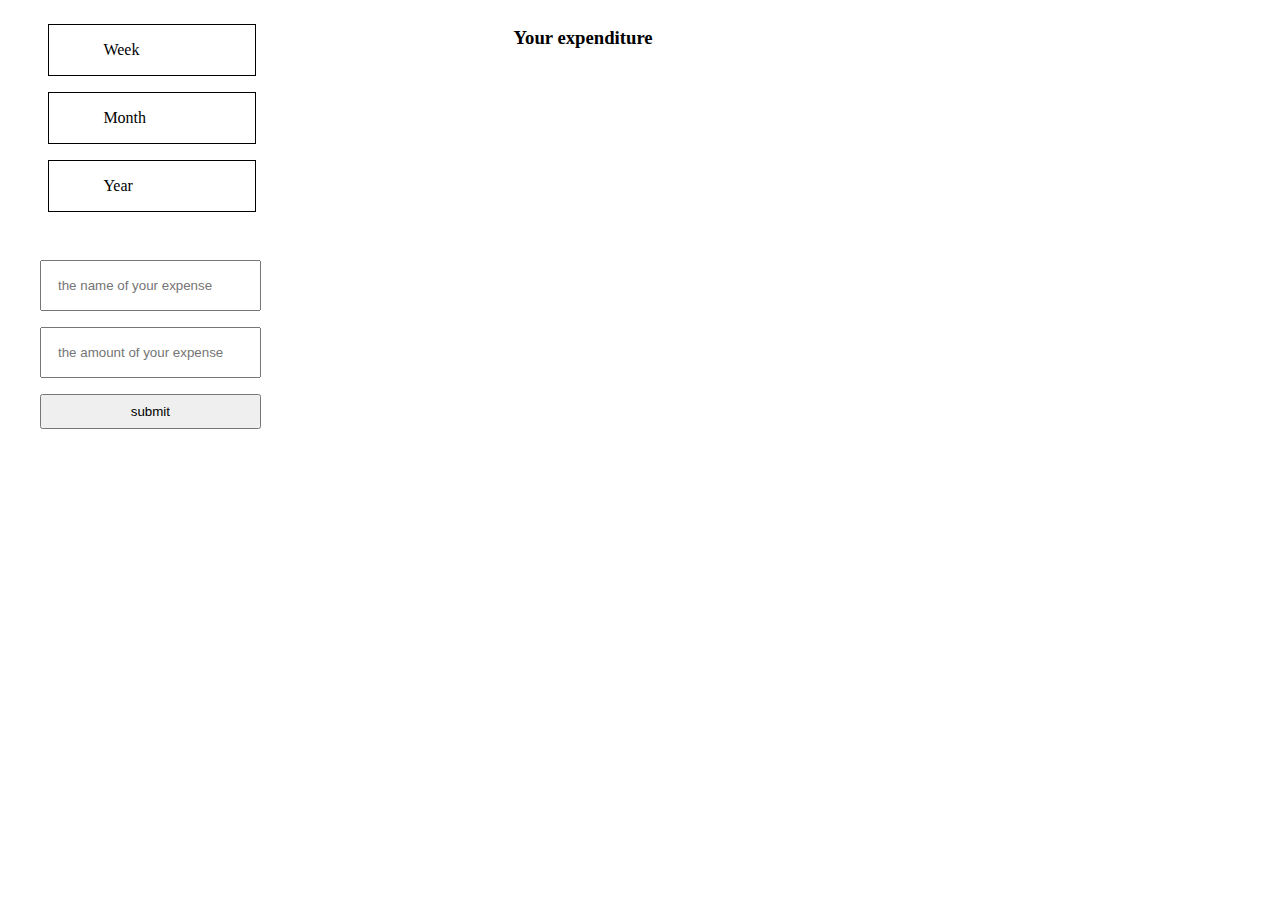
==== index.html @ 5301d6a5 "built the basic functionalities" ====
<!DOCTYPE html>
<html lang="en">

<head>
    <meta charset="UTF-8">
    <meta name="viewport" content="width=device-width, initial-scale=1.0">
    <meta http-equiv="X-UA-Compatible" content="ie=edge">
    <title>team eurus</title>
    <link rel="stylesheet" href="style.css">
</head>

<body>
    <div class="ui">
        <div  class="ui_sidebar">
            <div class="ui_select">
                <ul class="ui_list">
                    <li class="ui_list-item">Week</li>
                    <li class="ui_list-item">Month</li>
                    <li class="ui_list-item">Year</li>
                </ul>
            </div>
    
            <div class="expense-form">
                <form class="expense-form_main"> 
                    <input class="expense_name expense_inp" placeholder="the name of your expense" type="text"/>
                    <input class="expense_amount expense_inp" placeholder="the amount of your expense" type='number'/>

                    <span class="errMessage"></span>
                    <button class="btn expense_submit" type="submit">submit</button>
                </form>
            </div>
        </div>
        <div class="ui_main">
            <h3>Your expenditure</h3>
        </div>
      </div>
    <script src="app.js"></script>
</body>

</html>
---- style.css ----
.ui{
    display: flex;
}

.ui_sidebar{
    flex-basis: 40%
}

.ui_main{
    flex-basis: 60%;
}

.ui_list{
    text-decoration: none;
    list-style: none;
    display: flex;
    width: 30%;
    justify-content: space-evenly;
    flex-direction: column;
    align-items: stretch;
}

.ui_list-item{
    padding: 1rem 0 1rem 3.4rem;
    border: 1px solid black;
    width: 100%;
    cursor: pointer;
    margin-bottom: 1rem;
}

.ui_list-item:hover{
    background: rgb(54, 54, 126);
    color: white;
}
.ui_list-item:checked{
    background: rgb(54, 54, 126);
    color: white;
}

.expense-form{
    width: 50%;
    margin-left: 1rem;
}
.expense-form_main{
    display: flex;
    flex-direction: column;
    padding: 1rem;
}
.expense_inp{
    padding: 1rem;
    margin-bottom: 1rem;
}
.btn{
    cursor: pointer;
    padding: .5rem 1rem;
}

.errMessage{
    display: none;
}
.errMessage_show{
    display: block;
    color: red;
    text-align: center;
    padding: .2rem .5rem;
    margin-bottom: 1rem;
}
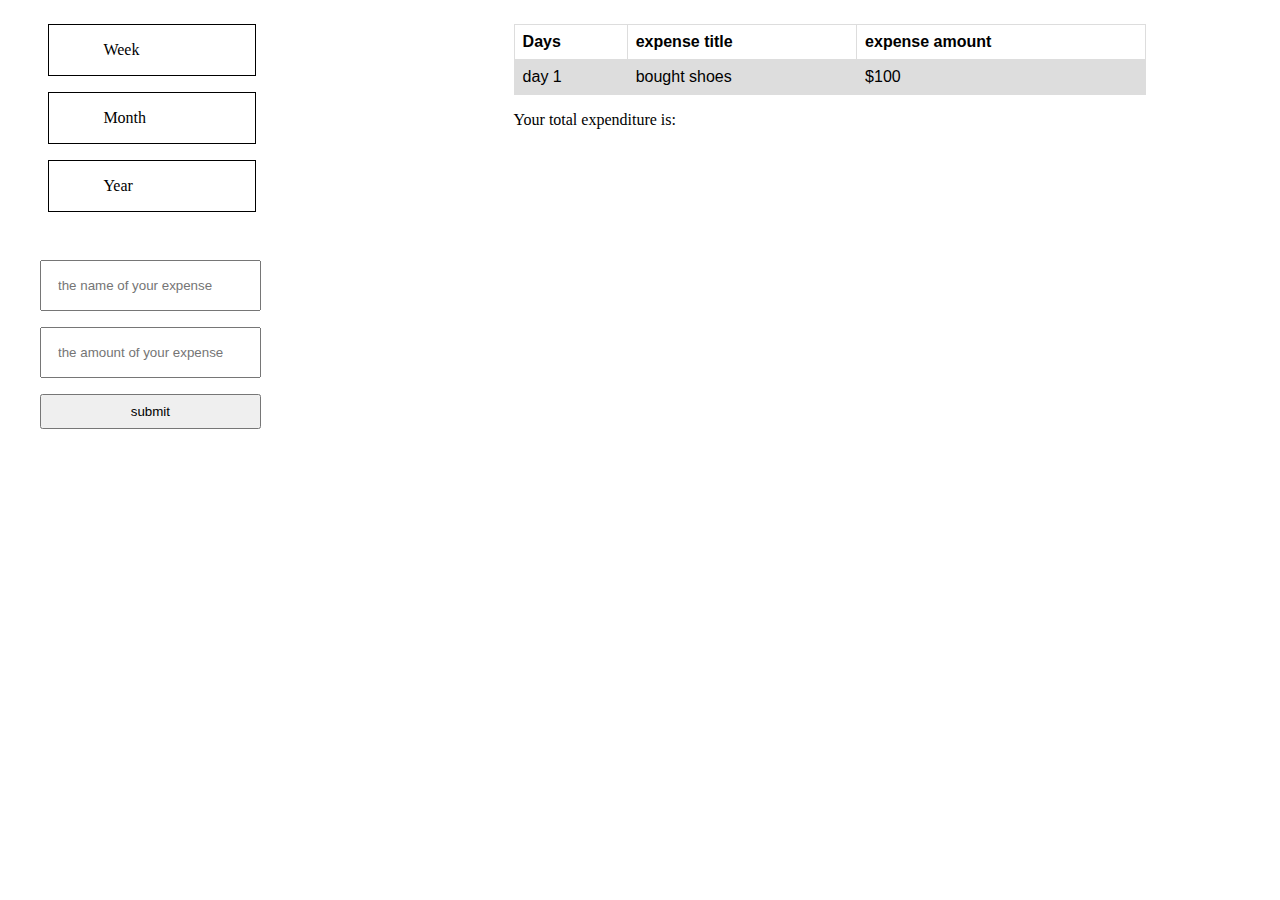
==== commit 469381a2: "updated the index.html and style.css" ====
--- a/index.html
+++ b/index.html
@@ -31,7 +31,23 @@
             </div>
         </div>
         <div class="ui_main">
-            <h3>Your expenditure</h3>
+            <div>
+               <table>
+                   <tr>
+                       <th>Days</th>
+                       <th>expense title</th>
+                       <th>expense amount</th>
+                   </tr>
+                   <tr>
+                       <td>day 1</td>
+                       <td>bought shoes</td>
+                       <td>$100</td>
+                   </tr>   
+               </table>
+            </div>
+            <div>
+                <p>Your total expenditure is: </p>
+            </div>
         </div>
       </div>
     <script src="app.js"></script>
--- a/style.css
+++ b/style.css
@@ -7,7 +7,8 @@
 }
 
 .ui_main{
-    flex-basis: 60%;
+    flex-basis: 50%;
+    margin-top: 1rem;
 }
 
 .ui_list{
@@ -64,4 +65,21 @@
     text-align: center;
     padding: .2rem .5rem;
     margin-bottom: 1rem;
+}
+
+table {
+    font-family: arial, sans-serif;
+    border-collapse: collapse;
+    width: 100%;
+}
+
+td,
+th {
+    border: 1px solid #dddddd;
+    text-align: left;
+    padding: 8px;
+}
+
+tr:nth-child(even) {
+    background-color: #dddddd;
 }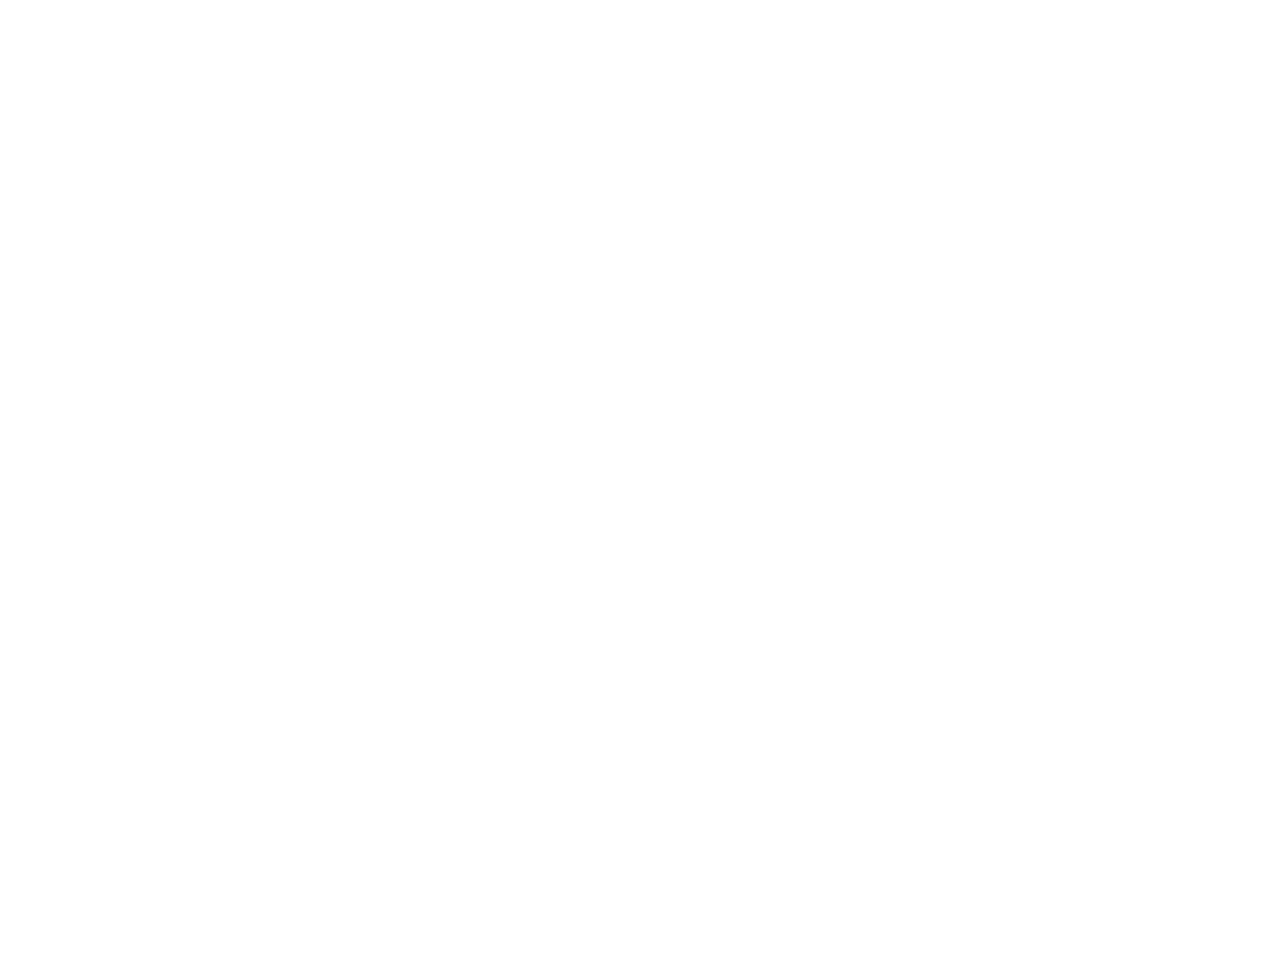
==== commit 36559c8c: "about to pull **sign of the cross**" ====
--- a/index.html
+++ b/index.html
@@ -1,56 +1,128 @@
-<!DOCTYPE html>
-<html lang="en">
-
+<!doctype html>
+<html class="no-js" lang="en">
 <head>
-    <meta charset="UTF-8">
+    <meta charset="utf-8"/>
+    <meta http-equiv="x-ua-compatible" content="ie=edge">
     <meta name="viewport" content="width=device-width, initial-scale=1.0">
-    <meta http-equiv="X-UA-Compatible" content="ie=edge">
-    <title>team eurus</title>
-    <link rel="stylesheet" href="style.css">
+    <title>Eurus Wallet | Welcome</title>
+    <link rel="stylesheet" href="assets/css/app.css">
+    <link href="https://fonts.googleapis.com/css?family=Open+Sans:300,400,700,800&display=swap" rel="stylesheet">
+    <link rel="favicon" href="./assets/logo.svg">
+    <link rel="apple-touch-icon" href="./assets/favicon.svg">
+    <link href="./assets/favicon.svg" rel="icon">
+    <link rel="apple-touch-icon" href="./assets/favicon.svg">
+    <link rel="apple-touch-icon" sizes="152x152" href="./assets/favicon.svg">
+    <link rel="apple-touch-icon" sizes="180x180" href="./assets/favicon.svg">
+    <link rel="apple-touch-icon" sizes="167x167" href="./assets/favicon.svg">
 </head>
-
 <body>
-    <div class="ui">
-        <div  class="ui_sidebar">
-            <div class="ui_select">
-                <ul class="ui_list">
-                    <li class="ui_list-item">Week</li>
-                    <li class="ui_list-item">Month</li>
-                    <li class="ui_list-item">Year</li>
-                </ul>
+<!--Preloader-->
+<div id="introLoader" class="introloader">
+    <div class="loader-container">
+        <div class="spinner">
+            <img src="assets/logo.svg" alt="">
+        </div>
+    </div>
+</div>
+<div id="particles-js" class="uk-position-fixed"></div>
+<section>
+    <header>
+        <nav class="uk-flex uk-flex-between uk-padding uk-flex-middle uk-position-z-index">
+            <div>
+                <img src="./assets/logo.svg" alt="">
             </div>
+            <div>
+                <button class="uk-button uk-button-theme-light" uk-toggle="target: #login">Login</button>
+                <button class="uk-button uk-button-theme uk-margin-medium-left" uk-toggle="target: #sign-up">Sign up</button>
+            </div>
+        </nav>    <div class="uk-flex uk-flex-wrap uk-flex-middle viewport">
+            <div class="uk-width-1-3@m uk-padding">
+                <div>
+                    <h2 class="uk-text-bold">A Simple Task</h2>
+                    <p>Ever wondered what black hole your money goes into? With Eurus Wallet, you can track your spending
+                        easily.</p>
+                    <button class="uk-button uk-button-theme">Try EurusWallet</button>
+                </div>
+            </div>
+            <div class="uk-width-2-3@m bgdiv">
     
-            <div class="expense-form">
-                <form class="expense-form_main"> 
-                    <input class="expense_name expense_inp" placeholder="the name of your expense" type="text"/>
-                    <input class="expense_amount expense_inp" placeholder="the amount of your expense" type='number'/>
-
-                    <span class="errMessage"></span>
-                    <button class="btn expense_submit" type="submit">submit</button>
+            </div>
+        </div>
+    </header>
+    
+    <!--Code for signup-->
+    <div id="sign-up" uk-offcanvas="mode: reveal; overlay: true">
+        <div class="uk-offcanvas-bar">
+    
+            <button class="uk-offcanvas-close" type="button" uk-close></button>
+            <h3 class="uk-text-bold uk-margin-remove-top">Create Your Account</h3>
+            <div class=" uk-width-1-1@s ">
+                <form class="uk-form-stacked uk-width-1-1@s uk-child-width-1-1@l">
+    
+                    <div class="uk-margin">
+                        <label class="uk-form-label" for="fname">Full Name</label>
+                        <div class="uk-form-controls">
+                            <input class="uk-input" id="fname" type="text" placeholder="John Wick">
+                        </div>
+                    </div>
+    
+                    <div class="uk-margin">
+                        <label class="uk-form-label" for="uname">Username</label>
+                        <div class="uk-form-controls">
+                            <input class="uk-input" id="uname" type="text" placeholder="endgame">
+                        </div>
+                    </div>
+    
+                    <div class="uk-margin">
+                        <label class="uk-form-label" for="email">Email</label>
+                        <div class="uk-form-controls">
+                            <input class="uk-input" id="email" type="email" placeholder="a@b.c">
+                        </div>
+                    </div>
+    
+                    <div class="uk-margin">
+                        <label class="uk-form-label" for="pword">Password</label>
+                        <div class="uk-form-controls">
+                            <input class="uk-input" id="pword" type="password" placeholder="**************">
+                        </div>
+                    </div>
+    
+                    <div class="uk-margin">
+                        <label class="uk-form-label" for="pass2">Confirm Password</label>
+                        <div class="uk-form-controls">
+                            <input class="uk-input" id="pass2" type="password" placeholder="****************">
+                        </div>
+                    </div>
+                    <div class="uk-margin">
+                        <button class="uk-button uk-button-theme uk-width-1-1@s">Sign up</button>
+                    </div>
                 </form>
             </div>
-        </div>
-        <div class="ui_main">
             <div>
-               <table>
-                   <tr>
-                       <th>Days</th>
-                       <th>expense title</th>
-                       <th>expense amount</th>
-                   </tr>
-                   <tr>
-                       <td>day 1</td>
-                       <td>bought shoes</td>
-                       <td>$100</td>
-                   </tr>   
-               </table>
-            </div>
-            <div>
-                <p>Your total expenditure is: </p>
+                <h4 class="uk-text-bold uk-margin-remove-bottom">Create Your Account</h4>
             </div>
         </div>
-      </div>
-    <script src="app.js"></script>
+    </div>
+    <!--Code for signup-->
+    
+    
+    <!--Code for login-->
+    <div id="login" uk-offcanvas="mode: reveal; overlay: true">
+        <div class="uk-offcanvas-bar">
+    
+            <button class="uk-offcanvas-close" type="button" uk-close></button>
+    
+            <h3>Title</h3>
+    
+            <p>Lorem ipsum dolor sit amet, consectetur adipiscing elit, sed do eiusmod tempor incididunt ut labore et dolore
+                magna aliqua. Ut enim ad minim veniam, quis nostrud exercitation ullamco laboris nisi ut aliquip ex ea
+                commodo consequat.</p>
+    
+        </div>
+    </div>
+    <!--Code for login-->
+</section>
+
+<script src="assets/js/app.js"></script>
 </body>
-
-</html>+</html>
--- a/assets/css/app.css
+++ b/assets/css/app.css
@@ -0,0 +1,7253 @@
+@charset "UTF-8";
+@keyframes infinite-spinning {
+  from {
+    -webkit-transform: rotate(0deg);
+            transform: rotate(0deg); }
+  to {
+    -webkit-transform: rotate(360deg);
+            transform: rotate(360deg); } }
+
+@-webkit-keyframes infinite-spinning {
+  from {
+    -webkit-transform: rotate(0deg); }
+  to {
+    -webkit-transform: rotate(360deg); } }
+
+@-webkit-keyframes increase-width {
+  from {
+    width: 0; }
+  to {
+    width: 197.59px; } }
+
+@keyframes increase-width {
+  from {
+    width: 0; }
+  to {
+    width: 197.59px; } }
+
+/*! UIkit 3.1.6 | http://www.getuikit.com | (c) 2014 - 2018 YOOtheme | MIT License */
+html {
+  font-family: -apple-system,BlinkMacSystemFont,"Segoe UI",Roboto,"Helvetica Neue",Arial,"Noto Sans",sans-serif,"Apple Color Emoji","Segoe UI Emoji","Segoe UI Symbol","Noto Color Emoji";
+  font-size: 16px;
+  font-weight: 400;
+  line-height: 1.5;
+  -webkit-text-size-adjust: 100%;
+  background: #fff;
+  color: #666; }
+
+body {
+  margin: 0; }
+
+a:active, a:hover {
+  outline: 0; }
+
+.uk-link, a {
+  color: #1e87f0;
+  text-decoration: none;
+  cursor: pointer; }
+
+.uk-link-toggle:focus .uk-link, .uk-link-toggle:hover .uk-link, .uk-link:hover, a:hover {
+  color: #0f6ecd;
+  text-decoration: underline; }
+
+abbr[title] {
+  -webkit-text-decoration: underline dotted;
+          text-decoration: underline dotted;
+  -webkit-text-decoration-style: dotted; }
+
+b, strong {
+  font-weight: bolder; }
+
+:not(pre) > code, :not(pre) > kbd, :not(pre) > samp {
+  font-family: Consolas,monaco,monospace;
+  font-size: .875rem;
+  color: #f0506e;
+  white-space: nowrap;
+  padding: 2px 6px;
+  background: #f8f8f8; }
+
+em {
+  color: #f0506e; }
+
+ins {
+  background: #ffd;
+  color: #666;
+  text-decoration: none; }
+
+mark {
+  background: #ffd;
+  color: #666; }
+
+q {
+  font-style: italic; }
+
+small {
+  font-size: 80%; }
+
+sub, sup {
+  font-size: 75%;
+  line-height: 0;
+  position: relative;
+  vertical-align: baseline; }
+
+sup {
+  top: -.5em; }
+
+sub {
+  bottom: -.25em; }
+
+audio, canvas, iframe, img, svg, video {
+  vertical-align: middle; }
+
+canvas, img, video {
+  max-width: 100%;
+  height: auto;
+  -webkit-box-sizing: border-box;
+          box-sizing: border-box; }
+
+@supports (display: block) {
+  svg {
+    max-width: 100%;
+    height: auto;
+    -webkit-box-sizing: border-box;
+            box-sizing: border-box; } }
+
+svg:not(:root) {
+  overflow: hidden; }
+
+img:not([src]) {
+  visibility: hidden; }
+
+iframe {
+  border: 0; }
+
+address, dl, fieldset, figure, ol, p, pre, ul {
+  margin: 0 0 20px 0; }
+
+* + address, * + dl, * + fieldset, * + figure, * + ol, * + p, * + pre, * + ul {
+  margin-top: 20px; }
+
+.uk-h1, .uk-h2, .uk-h3, .uk-h4, .uk-h5, .uk-h6, .uk-heading-2xlarge, .uk-heading-large, .uk-heading-medium, .uk-heading-small, .uk-heading-xlarge, h1, h2, h3, h4, h5, h6 {
+  margin: 0 0 20px 0;
+  font-family: -apple-system,BlinkMacSystemFont,"Segoe UI",Roboto,"Helvetica Neue",Arial,"Noto Sans",sans-serif,"Apple Color Emoji","Segoe UI Emoji","Segoe UI Symbol","Noto Color Emoji";
+  font-weight: 400;
+  color: #333;
+  text-transform: none; }
+
+* + .uk-h1, * + .uk-h2, * + .uk-h3, * + .uk-h4, * + .uk-h5, * + .uk-h6, * + .uk-heading-2xlarge, * + .uk-heading-large, * + .uk-heading-medium, * + .uk-heading-small, * + .uk-heading-xlarge, * + h1, * + h2, * + h3, * + h4, * + h5, * + h6 {
+  margin-top: 40px; }
+
+.uk-h1, h1 {
+  font-size: 2.23125rem;
+  line-height: 1.2; }
+
+.uk-h2, h2 {
+  font-size: 1.7rem;
+  line-height: 1.3; }
+
+.uk-h3, h3 {
+  font-size: 1.5rem;
+  line-height: 1.4; }
+
+.uk-h4, h4 {
+  font-size: 1.25rem;
+  line-height: 1.4; }
+
+.uk-h5, h5 {
+  font-size: 16px;
+  line-height: 1.4; }
+
+.uk-h6, h6 {
+  font-size: .875rem;
+  line-height: 1.4; }
+
+@media (min-width: 960px) {
+  .uk-h1, h1 {
+    font-size: 2.625rem; }
+  .uk-h2, h2 {
+    font-size: 2rem; } }
+
+ol, ul {
+  padding-left: 30px; }
+
+ol > li > ol, ol > li > ul, ul > li > ol, ul > li > ul {
+  margin: 0; }
+
+dt {
+  font-weight: 700; }
+
+dd {
+  margin-left: 0; }
+
+.uk-hr, hr {
+  overflow: visible;
+  text-align: inherit;
+  margin: 0 0 20px 0;
+  border: 0;
+  border-top: 1px solid #e5e5e5; }
+
+* + .uk-hr, * + hr {
+  margin-top: 20px; }
+
+address {
+  font-style: normal; }
+
+blockquote {
+  margin: 0 0 20px 0;
+  font-size: 1.25rem;
+  line-height: 1.5;
+  font-style: italic;
+  color: #333; }
+
+* + blockquote {
+  margin-top: 20px; }
+
+blockquote p:last-of-type {
+  margin-bottom: 0; }
+
+blockquote footer {
+  margin-top: 10px;
+  font-size: .875rem;
+  line-height: 1.5;
+  color: #666; }
+
+blockquote footer::before {
+  content: "— "; }
+
+pre {
+  font: .875rem/1.5 Consolas,monaco,monospace;
+  color: #666;
+  -moz-tab-size: 4;
+  -o-tab-size: 4;
+     tab-size: 4;
+  overflow: auto;
+  padding: 10px;
+  border: 1px solid #e5e5e5;
+  border-radius: 3px;
+  background: #fff; }
+
+pre code {
+  font-family: Consolas,monaco,monospace; }
+
+::-moz-selection {
+  background: #39f;
+  color: #fff;
+  text-shadow: none; }
+
+::selection {
+  background: #39f;
+  color: #fff;
+  text-shadow: none; }
+
+details, main {
+  display: block; }
+
+summary {
+  display: list-item; }
+
+template {
+  display: none; }
+
+.uk-breakpoint-s::before {
+  content: '640px'; }
+
+.uk-breakpoint-m::before {
+  content: '960px'; }
+
+.uk-breakpoint-l::before {
+  content: '1200px'; }
+
+.uk-breakpoint-xl::before {
+  content: '1600px'; }
+
+:root {
+  --uk-breakpoint-s:640px;
+  --uk-breakpoint-m:960px;
+  --uk-breakpoint-l:1200px;
+  --uk-breakpoint-xl:1600px; }
+
+.uk-link-muted a, a.uk-link-muted {
+  color: #999; }
+
+.uk-link-muted a:hover, .uk-link-toggle:focus .uk-link-muted, .uk-link-toggle:hover .uk-link-muted, a.uk-link-muted:hover {
+  color: #666; }
+
+.uk-link-text a, a.uk-link-text {
+  color: inherit; }
+
+.uk-link-text a:hover, .uk-link-toggle:focus .uk-link-text, .uk-link-toggle:hover .uk-link-text, a.uk-link-text:hover {
+  color: #999; }
+
+.uk-link-heading a, a.uk-link-heading {
+  color: inherit; }
+
+.uk-link-heading a:hover, .uk-link-toggle:focus .uk-link-heading, .uk-link-toggle:hover .uk-link-heading, a.uk-link-heading:hover {
+  color: #1e87f0;
+  text-decoration: none; }
+
+.uk-link-reset a, a.uk-link-reset {
+  color: inherit !important;
+  text-decoration: none !important; }
+
+.uk-link-toggle {
+  color: inherit !important;
+  text-decoration: none !important; }
+
+.uk-link-toggle:focus {
+  outline: 0; }
+
+.uk-heading-small {
+  font-size: 2.6rem;
+  line-height: 1.2; }
+
+.uk-heading-medium {
+  font-size: 2.8875rem;
+  line-height: 1.1; }
+
+.uk-heading-large {
+  font-size: 3.4rem;
+  line-height: 1.1; }
+
+.uk-heading-xlarge {
+  font-size: 4rem;
+  line-height: 1; }
+
+.uk-heading-2xlarge {
+  font-size: 6rem;
+  line-height: 1; }
+
+@media (min-width: 960px) {
+  .uk-heading-small {
+    font-size: 3.25rem; }
+  .uk-heading-medium {
+    font-size: 3.5rem; }
+  .uk-heading-large {
+    font-size: 4rem; }
+  .uk-heading-xlarge {
+    font-size: 6rem; }
+  .uk-heading-2xlarge {
+    font-size: 8rem; } }
+
+@media (min-width: 1200px) {
+  .uk-heading-medium {
+    font-size: 4rem; }
+  .uk-heading-large {
+    font-size: 6rem; }
+  .uk-heading-xlarge {
+    font-size: 8rem; }
+  .uk-heading-2xlarge {
+    font-size: 11rem; } }
+
+.uk-heading-divider {
+  padding-bottom: calc(5px + .1em);
+  border-bottom: calc(.2px + .05em) solid #e5e5e5; }
+
+.uk-heading-bullet {
+  position: relative; }
+
+.uk-heading-bullet::before {
+  content: "";
+  display: inline-block;
+  position: relative;
+  top: calc(-.1 * 1em);
+  vertical-align: middle;
+  height: calc(4px + .7em);
+  margin-right: calc(5px + .2em);
+  border-left: calc(5px + .1em) solid #e5e5e5; }
+
+.uk-heading-line {
+  overflow: hidden; }
+
+.uk-heading-line > * {
+  display: inline-block;
+  position: relative; }
+
+.uk-heading-line > ::after, .uk-heading-line > ::before {
+  content: "";
+  position: absolute;
+  top: calc(50% - ((.2px + .05em)/ 2));
+  width: 2000px;
+  border-bottom: calc(.2px + .05em) solid #e5e5e5; }
+
+.uk-heading-line > ::before {
+  right: 100%;
+  margin-right: calc(5px + .3em); }
+
+.uk-heading-line > ::after {
+  left: 100%;
+  margin-left: calc(5px + .3em); }
+
+[class*=uk-divider] {
+  border: none;
+  margin-bottom: 20px; }
+
+* + [class*=uk-divider] {
+  margin-top: 20px; }
+
+.uk-divider-icon {
+  position: relative;
+  height: 20px;
+  background-image: url("data:image/svg+xml;charset=UTF-8,%3Csvg%20width%3D%2220%22%20height%3D%2220%22%20viewBox%3D%220%200%2020%2020%22%20xmlns%3D%22http%3A%2F%2Fwww.w3.org%2F2000%2Fsvg%22%3E%0A%20%20%20%20%3Ccircle%20fill%3D%22none%22%20stroke%3D%22%23e5e5e5%22%20stroke-width%3D%222%22%20cx%3D%2210%22%20cy%3D%2210%22%20r%3D%227%22%20%2F%3E%0A%3C%2Fsvg%3E%0A");
+  background-repeat: no-repeat;
+  background-position: 50% 50%; }
+
+.uk-divider-icon::after, .uk-divider-icon::before {
+  content: "";
+  position: absolute;
+  top: 50%;
+  max-width: calc(50% - (50px / 2));
+  border-bottom: 1px solid #e5e5e5; }
+
+.uk-divider-icon::before {
+  right: calc(50% + (50px / 2));
+  width: 100%; }
+
+.uk-divider-icon::after {
+  left: calc(50% + (50px / 2));
+  width: 100%; }
+
+.uk-divider-small {
+  line-height: 0; }
+
+.uk-divider-small::after {
+  content: "";
+  display: inline-block;
+  width: 100px;
+  max-width: 100%;
+  border-top: 1px solid #e5e5e5;
+  vertical-align: top; }
+
+.uk-divider-vertical {
+  width: 1px;
+  height: 100px;
+  margin-left: auto;
+  margin-right: auto;
+  border-left: 1px solid #e5e5e5; }
+
+.uk-list {
+  padding: 0;
+  list-style: none; }
+
+.uk-list > li::after, .uk-list > li::before {
+  content: "";
+  display: table; }
+
+.uk-list > li::after {
+  clear: both; }
+
+.uk-list > li > :last-child {
+  margin-bottom: 0; }
+
+.uk-list ul {
+  margin: 0;
+  padding-left: 30px;
+  list-style: none; }
+
+.uk-list > li:nth-child(n+2), .uk-list > li > ul {
+  margin-top: 10px; }
+
+.uk-list-divider > li:nth-child(n+2) {
+  margin-top: 10px;
+  padding-top: 10px;
+  border-top: 1px solid #e5e5e5; }
+
+.uk-list-striped > li {
+  padding: 10px 10px; }
+
+.uk-list-striped > li:nth-of-type(odd) {
+  border-top: 1px solid #e5e5e5;
+  border-bottom: 1px solid #e5e5e5; }
+
+.uk-list-striped > li:nth-of-type(odd) {
+  background: #f8f8f8; }
+
+.uk-list-striped > li:nth-child(n+2) {
+  margin-top: 0; }
+
+.uk-list-bullet > li {
+  position: relative;
+  padding-left: calc(1.5em + 10px); }
+
+.uk-list-bullet > li::before {
+  content: "";
+  position: absolute;
+  top: 0;
+  left: 0;
+  width: 1.5em;
+  height: 1.5em;
+  background-image: url("data:image/svg+xml;charset=UTF-8,%3Csvg%20width%3D%226%22%20height%3D%226%22%20viewBox%3D%220%200%206%206%22%20xmlns%3D%22http%3A%2F%2Fwww.w3.org%2F2000%2Fsvg%22%3E%0A%20%20%20%20%3Ccircle%20fill%3D%22%23666%22%20cx%3D%223%22%20cy%3D%223%22%20r%3D%223%22%20%2F%3E%0A%3C%2Fsvg%3E");
+  background-repeat: no-repeat;
+  background-position: 50% 50%;
+  display: block; }
+
+.uk-list-large > li:nth-child(n+2), .uk-list-large > li > ul {
+  margin-top: 20px; }
+
+.uk-list-large.uk-list-divider > li:nth-child(n+2) {
+  margin-top: 20px;
+  padding-top: 20px; }
+
+.uk-list-large.uk-list-striped > li {
+  padding: 20px 10px; }
+
+.uk-list-large.uk-list-striped > li:nth-of-type(odd) {
+  border-top: 1px solid #e5e5e5;
+  border-bottom: 1px solid #e5e5e5; }
+
+.uk-list-large.uk-list-striped > li:nth-child(n+2) {
+  margin-top: 0; }
+
+.uk-description-list > dt {
+  color: #333;
+  font-size: .875rem;
+  font-weight: 400;
+  text-transform: uppercase; }
+
+.uk-description-list > dt:nth-child(n+2) {
+  margin-top: 20px; }
+
+.uk-description-list-divider > dt:nth-child(n+2) {
+  margin-top: 20px;
+  padding-top: 20px;
+  border-top: 1px solid #e5e5e5; }
+
+.uk-table {
+  border-collapse: collapse;
+  border-spacing: 0;
+  width: 100%;
+  margin-bottom: 20px; }
+
+* + .uk-table {
+  margin-top: 20px; }
+
+.uk-table th {
+  padding: 16px 12px;
+  text-align: left;
+  vertical-align: bottom;
+  font-size: .875rem;
+  font-weight: 400;
+  color: #999;
+  text-transform: uppercase; }
+
+.uk-table td {
+  padding: 16px 12px;
+  vertical-align: top; }
+
+.uk-table td > :last-child {
+  margin-bottom: 0; }
+
+.uk-table tfoot {
+  font-size: .875rem; }
+
+.uk-table caption {
+  font-size: .875rem;
+  text-align: left;
+  color: #999; }
+
+.uk-table-middle, .uk-table-middle td {
+  vertical-align: middle !important; }
+
+.uk-table-divider > :first-child > tr:not(:first-child), .uk-table-divider > :not(:first-child) > tr, .uk-table-divider > tr:not(:first-child) {
+  border-top: 1px solid #e5e5e5; }
+
+.uk-table-striped tbody tr:nth-of-type(odd), .uk-table-striped > tr:nth-of-type(odd) {
+  background: #f8f8f8;
+  border-top: 1px solid #e5e5e5;
+  border-bottom: 1px solid #e5e5e5; }
+
+.uk-table-hover tbody tr:hover, .uk-table-hover > tr:hover {
+  background: #ffd; }
+
+.uk-table tbody tr.uk-active, .uk-table > tr.uk-active {
+  background: #ffd; }
+
+.uk-table-small td, .uk-table-small th {
+  padding: 10px 12px; }
+
+.uk-table-large td, .uk-table-large th {
+  padding: 22px 12px; }
+
+.uk-table-justify td:first-child, .uk-table-justify th:first-child {
+  padding-left: 0; }
+
+.uk-table-justify td:last-child, .uk-table-justify th:last-child {
+  padding-right: 0; }
+
+.uk-table-shrink {
+  width: 1px; }
+
+.uk-table-expand {
+  min-width: 150px; }
+
+.uk-table-link {
+  padding: 0 !important; }
+
+.uk-table-link > a {
+  display: block;
+  padding: 16px 12px; }
+
+.uk-table-small .uk-table-link > a {
+  padding: 10px 12px; }
+
+@media (max-width: 959px) {
+  .uk-table-responsive, .uk-table-responsive tbody, .uk-table-responsive td, .uk-table-responsive th, .uk-table-responsive tr {
+    display: block; }
+  .uk-table-responsive thead {
+    display: none; }
+  .uk-table-responsive td, .uk-table-responsive th {
+    width: auto !important;
+    max-width: none !important;
+    min-width: 0 !important;
+    overflow: visible !important;
+    white-space: normal !important; }
+  .uk-table-responsive .uk-table-link:not(:first-child) > a, .uk-table-responsive td:not(:first-child):not(.uk-table-link), .uk-table-responsive th:not(:first-child):not(.uk-table-link) {
+    padding-top: 5px !important; }
+  .uk-table-responsive .uk-table-link:not(:last-child) > a, .uk-table-responsive td:not(:last-child):not(.uk-table-link), .uk-table-responsive th:not(:last-child):not(.uk-table-link) {
+    padding-bottom: 5px !important; }
+  .uk-table-justify.uk-table-responsive td, .uk-table-justify.uk-table-responsive th {
+    padding-left: 0;
+    padding-right: 0; } }
+
+.uk-table tbody tr {
+  -webkit-transition: background-color .1s linear;
+  transition: background-color .1s linear; }
+
+.uk-icon {
+  margin: 0;
+  border: none;
+  border-radius: 0;
+  overflow: visible;
+  font: inherit;
+  color: inherit;
+  text-transform: none;
+  padding: 0;
+  background-color: transparent;
+  display: inline-block;
+  fill: currentcolor;
+  line-height: 0; }
+
+button.uk-icon:not(:disabled) {
+  cursor: pointer; }
+
+.uk-icon::-moz-focus-inner {
+  border: 0;
+  padding: 0; }
+
+.uk-icon:not(.uk-preserve) [fill*='#']:not(.uk-preserve) {
+  fill: currentcolor; }
+
+.uk-icon:not(.uk-preserve) [stroke*='#']:not(.uk-preserve) {
+  stroke: currentcolor; }
+
+.uk-icon > * {
+  -webkit-transform: translate(0, 0);
+      -ms-transform: translate(0, 0);
+          transform: translate(0, 0); }
+
+.uk-icon-image {
+  width: 20px;
+  height: 20px;
+  background-position: 50% 50%;
+  background-repeat: no-repeat;
+  background-size: contain;
+  vertical-align: middle; }
+
+.uk-icon-link {
+  color: #999; }
+
+.uk-icon-link:focus, .uk-icon-link:hover {
+  color: #666;
+  outline: 0; }
+
+.uk-active > .uk-icon-link, .uk-icon-link:active {
+  color: #595959; }
+
+.uk-icon-button {
+  -webkit-box-sizing: border-box;
+          box-sizing: border-box;
+  width: 36px;
+  height: 36px;
+  border-radius: 500px;
+  background: #f8f8f8;
+  color: #999;
+  vertical-align: middle;
+  display: -webkit-inline-box;
+  display: -webkit-inline-flex;
+  display: -ms-inline-flexbox;
+  display: inline-flex;
+  -webkit-box-pack: center;
+  -webkit-justify-content: center;
+      -ms-flex-pack: center;
+          justify-content: center;
+  -webkit-box-align: center;
+  -webkit-align-items: center;
+      -ms-flex-align: center;
+          align-items: center;
+  -webkit-transition: .1s ease-in-out;
+  transition: .1s ease-in-out;
+  -webkit-transition-property: color,background-color;
+  transition-property: color,background-color; }
+
+.uk-icon-button:focus, .uk-icon-button:hover {
+  background-color: #ebebeb;
+  color: #666;
+  outline: 0; }
+
+.uk-active > .uk-icon-button, .uk-icon-button:active {
+  background-color: #dfdfdf;
+  color: #666; }
+
+.uk-range {
+  -webkit-box-sizing: border-box;
+          box-sizing: border-box;
+  margin: 0;
+  vertical-align: middle;
+  max-width: 100%;
+  width: 100%;
+  -webkit-appearance: none;
+  background: 0 0;
+  padding: 0; }
+
+.uk-range:focus {
+  outline: 0; }
+
+.uk-range::-moz-focus-outer {
+  border: none; }
+
+.uk-range::-ms-track {
+  height: 15px;
+  background: 0 0;
+  border-color: transparent;
+  color: transparent; }
+
+.uk-range:not(:disabled)::-webkit-slider-thumb {
+  cursor: pointer; }
+
+.uk-range:not(:disabled)::-moz-range-thumb {
+  cursor: pointer; }
+
+.uk-range:not(:disabled)::-ms-thumb {
+  cursor: pointer; }
+
+.uk-range::-webkit-slider-thumb {
+  -webkit-appearance: none;
+  margin-top: -7px;
+  height: 15px;
+  width: 15px;
+  border-radius: 500px;
+  background: #fff;
+  border: 1px solid #ccc; }
+
+.uk-range::-moz-range-thumb {
+  border: none;
+  height: 15px;
+  width: 15px;
+  border-radius: 500px;
+  background: #fff;
+  border: 1px solid #ccc; }
+
+.uk-range::-ms-thumb {
+  margin-top: 0; }
+
+.uk-range::-ms-thumb {
+  border: none;
+  height: 15px;
+  width: 15px;
+  border-radius: 500px;
+  background: #fff;
+  border: 1px solid #ccc; }
+
+.uk-range::-ms-tooltip {
+  display: none; }
+
+.uk-range::-webkit-slider-runnable-track {
+  height: 3px;
+  background: #ebebeb;
+  border-radius: 500px; }
+
+.uk-range:active::-webkit-slider-runnable-track, .uk-range:focus::-webkit-slider-runnable-track {
+  background: #d2d2d2; }
+
+.uk-range::-moz-range-track {
+  height: 3px;
+  background: #ebebeb;
+  border-radius: 500px; }
+
+.uk-range:focus::-moz-range-track {
+  background: #d2d2d2; }
+
+.uk-range::-ms-fill-lower, .uk-range::-ms-fill-upper {
+  height: 3px;
+  background: #ebebeb;
+  border-radius: 500px; }
+
+.uk-range:focus::-ms-fill-lower, .uk-range:focus::-ms-fill-upper {
+  background: #d2d2d2; }
+
+.uk-checkbox, .uk-input, .uk-radio, .uk-select, .uk-textarea {
+  -webkit-box-sizing: border-box;
+          box-sizing: border-box;
+  margin: 0;
+  border-radius: 0;
+  font: inherit; }
+
+.uk-input {
+  overflow: visible; }
+
+.uk-select {
+  text-transform: none; }
+
+.uk-select optgroup {
+  font: inherit;
+  font-weight: 700; }
+
+.uk-textarea {
+  overflow: auto; }
+
+.uk-input[type=search]::-webkit-search-cancel-button, .uk-input[type=search]::-webkit-search-decoration {
+  -webkit-appearance: none; }
+
+.uk-input[type=number]::-webkit-inner-spin-button, .uk-input[type=number]::-webkit-outer-spin-button {
+  height: auto; }
+
+.uk-input::-moz-placeholder, .uk-textarea::-moz-placeholder {
+  opacity: 1; }
+
+.uk-checkbox:not(:disabled), .uk-radio:not(:disabled) {
+  cursor: pointer; }
+
+.uk-fieldset {
+  border: none;
+  margin: 0;
+  padding: 0; }
+
+.uk-input, .uk-textarea {
+  -webkit-appearance: none; }
+
+.uk-input, .uk-select, .uk-textarea {
+  max-width: 100%;
+  width: 100%;
+  border: 0 none;
+  padding: 0 10px;
+  background: #fff;
+  color: #666;
+  border: 1px solid #e5e5e5;
+  -webkit-transition: .2s ease-in-out;
+  transition: .2s ease-in-out;
+  -webkit-transition-property: color,background-color,border;
+  transition-property: color,background-color,border; }
+
+.uk-input, .uk-select:not([multiple]):not([size]) {
+  height: 40px;
+  vertical-align: middle;
+  display: inline-block; }
+
+.uk-input:not(input), .uk-select:not(select) {
+  line-height: 38px; }
+
+.uk-select[multiple], .uk-select[size], .uk-textarea {
+  padding-top: 4px;
+  padding-bottom: 4px;
+  vertical-align: top; }
+
+.uk-input:focus, .uk-select:focus, .uk-textarea:focus {
+  outline: 0;
+  background-color: #fff;
+  color: #666;
+  border-color: #1e87f0; }
+
+.uk-input:disabled, .uk-select:disabled, .uk-textarea:disabled {
+  background-color: #f8f8f8;
+  color: #999;
+  border-color: #e5e5e5; }
+
+.uk-input::-ms-input-placeholder {
+  color: #999 !important; }
+
+.uk-input::-webkit-input-placeholder {
+  color: #999; }
+
+.uk-input::-moz-placeholder {
+  color: #999; }
+
+.uk-input:-ms-input-placeholder {
+  color: #999; }
+
+.uk-input::placeholder {
+  color: #999; }
+
+.uk-textarea::-ms-input-placeholder {
+  color: #999 !important; }
+
+.uk-textarea::-webkit-input-placeholder {
+  color: #999; }
+
+.uk-textarea::-moz-placeholder {
+  color: #999; }
+
+.uk-textarea:-ms-input-placeholder {
+  color: #999; }
+
+.uk-textarea::placeholder {
+  color: #999; }
+
+.uk-form-small {
+  font-size: .875rem; }
+
+.uk-form-small:not(textarea):not([multiple]):not([size]) {
+  height: 30px;
+  padding-left: 8px;
+  padding-right: 8px; }
+
+.uk-form-small:not(select):not(input):not(textarea) {
+  line-height: 28px; }
+
+.uk-form-large {
+  font-size: 1.25rem; }
+
+.uk-form-large:not(textarea):not([multiple]):not([size]) {
+  height: 55px;
+  padding-left: 12px;
+  padding-right: 12px; }
+
+.uk-form-large:not(select):not(input):not(textarea) {
+  line-height: 53px; }
+
+.uk-form-danger, .uk-form-danger:focus {
+  color: #f0506e;
+  border-color: #f0506e; }
+
+.uk-form-success, .uk-form-success:focus {
+  color: #32d296;
+  border-color: #32d296; }
+
+.uk-form-blank {
+  background: 0 0;
+  border-color: transparent; }
+
+.uk-form-blank:focus {
+  border-color: #e5e5e5;
+  border-style: dashed; }
+
+input.uk-form-width-xsmall {
+  width: 50px; }
+
+select.uk-form-width-xsmall {
+  width: 75px; }
+
+.uk-form-width-small {
+  width: 130px; }
+
+.uk-form-width-medium {
+  width: 200px; }
+
+.uk-form-width-large {
+  width: 500px; }
+
+.uk-select:not([multiple]):not([size]) {
+  -webkit-appearance: none;
+  -moz-appearance: none;
+  padding-right: 20px;
+  background-image: url("data:image/svg+xml;charset=UTF-8,%3Csvg%20width%3D%2224%22%20height%3D%2216%22%20viewBox%3D%220%200%2024%2016%22%20xmlns%3D%22http%3A%2F%2Fwww.w3.org%2F2000%2Fsvg%22%3E%0A%20%20%20%20%3Cpolygon%20fill%3D%22%23666%22%20points%3D%2212%201%209%206%2015%206%22%20%2F%3E%0A%20%20%20%20%3Cpolygon%20fill%3D%22%23666%22%20points%3D%2212%2013%209%208%2015%208%22%20%2F%3E%0A%3C%2Fsvg%3E%0A");
+  background-repeat: no-repeat;
+  background-position: 100% 50%; }
+
+.uk-select:not([multiple]):not([size])::-ms-expand {
+  display: none; }
+
+.uk-select:not([multiple]):not([size]) option {
+  color: #444; }
+
+.uk-select:not([multiple]):not([size]):disabled {
+  background-image: url("data:image/svg+xml;charset=UTF-8,%3Csvg%20width%3D%2224%22%20height%3D%2216%22%20viewBox%3D%220%200%2024%2016%22%20xmlns%3D%22http%3A%2F%2Fwww.w3.org%2F2000%2Fsvg%22%3E%0A%20%20%20%20%3Cpolygon%20fill%3D%22%23999%22%20points%3D%2212%201%209%206%2015%206%22%20%2F%3E%0A%20%20%20%20%3Cpolygon%20fill%3D%22%23999%22%20points%3D%2212%2013%209%208%2015%208%22%20%2F%3E%0A%3C%2Fsvg%3E%0A"); }
+
+.uk-input[list] {
+  padding-right: 20px;
+  background-repeat: no-repeat;
+  background-position: 100% 50%; }
+
+.uk-input[list]:focus, .uk-input[list]:hover {
+  background-image: url("data:image/svg+xml;charset=UTF-8,%3Csvg%20width%3D%2224%22%20height%3D%2216%22%20viewBox%3D%220%200%2024%2016%22%20xmlns%3D%22http%3A%2F%2Fwww.w3.org%2F2000%2Fsvg%22%3E%0A%20%20%20%20%3Cpolygon%20fill%3D%22%23666%22%20points%3D%2212%2012%208%206%2016%206%22%20%2F%3E%0A%3C%2Fsvg%3E%0A"); }
+
+.uk-input[list]::-webkit-calendar-picker-indicator {
+  display: none; }
+
+.uk-checkbox, .uk-radio {
+  display: inline-block;
+  height: 16px;
+  width: 16px;
+  overflow: hidden;
+  margin-top: -4px;
+  vertical-align: middle;
+  -webkit-appearance: none;
+  -moz-appearance: none;
+  background-color: transparent;
+  background-repeat: no-repeat;
+  background-position: 50% 50%;
+  border: 1px solid #ccc;
+  -webkit-transition: .2s ease-in-out;
+  transition: .2s ease-in-out;
+  -webkit-transition-property: background-color,border;
+  transition-property: background-color,border; }
+
+.uk-radio {
+  border-radius: 50%; }
+
+.uk-checkbox:focus, .uk-radio:focus {
+  outline: 0;
+  border-color: #1e87f0; }
+
+.uk-checkbox:checked, .uk-checkbox:indeterminate, .uk-radio:checked {
+  background-color: #1e87f0;
+  border-color: transparent; }
+
+.uk-checkbox:checked:focus, .uk-checkbox:indeterminate:focus, .uk-radio:checked:focus {
+  background-color: #0e6dcd; }
+
+.uk-radio:checked {
+  background-image: url("data:image/svg+xml;charset=UTF-8,%3Csvg%20width%3D%2216%22%20height%3D%2216%22%20viewBox%3D%220%200%2016%2016%22%20xmlns%3D%22http%3A%2F%2Fwww.w3.org%2F2000%2Fsvg%22%3E%0A%20%20%20%20%3Ccircle%20fill%3D%22%23fff%22%20cx%3D%228%22%20cy%3D%228%22%20r%3D%222%22%20%2F%3E%0A%3C%2Fsvg%3E"); }
+
+.uk-checkbox:checked {
+  background-image: url("data:image/svg+xml;charset=UTF-8,%3Csvg%20width%3D%2214%22%20height%3D%2211%22%20viewBox%3D%220%200%2014%2011%22%20xmlns%3D%22http%3A%2F%2Fwww.w3.org%2F2000%2Fsvg%22%3E%0A%20%20%20%20%3Cpolygon%20fill%3D%22%23fff%22%20points%3D%2212%201%205%207.5%202%205%201%205.5%205%2010%2013%201.5%22%20%2F%3E%0A%3C%2Fsvg%3E%0A"); }
+
+.uk-checkbox:indeterminate {
+  background-image: url("data:image/svg+xml;charset=UTF-8,%3Csvg%20width%3D%2216%22%20height%3D%2216%22%20viewBox%3D%220%200%2016%2016%22%20xmlns%3D%22http%3A%2F%2Fwww.w3.org%2F2000%2Fsvg%22%3E%0A%20%20%20%20%3Crect%20fill%3D%22%23fff%22%20x%3D%223%22%20y%3D%228%22%20width%3D%2210%22%20height%3D%221%22%20%2F%3E%0A%3C%2Fsvg%3E"); }
+
+.uk-checkbox:disabled, .uk-radio:disabled {
+  background-color: #f8f8f8;
+  border-color: #e5e5e5; }
+
+.uk-radio:disabled:checked {
+  background-image: url("data:image/svg+xml;charset=UTF-8,%3Csvg%20width%3D%2216%22%20height%3D%2216%22%20viewBox%3D%220%200%2016%2016%22%20xmlns%3D%22http%3A%2F%2Fwww.w3.org%2F2000%2Fsvg%22%3E%0A%20%20%20%20%3Ccircle%20fill%3D%22%23999%22%20cx%3D%228%22%20cy%3D%228%22%20r%3D%222%22%20%2F%3E%0A%3C%2Fsvg%3E"); }
+
+.uk-checkbox:disabled:checked {
+  background-image: url("data:image/svg+xml;charset=UTF-8,%3Csvg%20width%3D%2214%22%20height%3D%2211%22%20viewBox%3D%220%200%2014%2011%22%20xmlns%3D%22http%3A%2F%2Fwww.w3.org%2F2000%2Fsvg%22%3E%0A%20%20%20%20%3Cpolygon%20fill%3D%22%23999%22%20points%3D%2212%201%205%207.5%202%205%201%205.5%205%2010%2013%201.5%22%20%2F%3E%0A%3C%2Fsvg%3E%0A"); }
+
+.uk-checkbox:disabled:indeterminate {
+  background-image: url("data:image/svg+xml;charset=UTF-8,%3Csvg%20width%3D%2216%22%20height%3D%2216%22%20viewBox%3D%220%200%2016%2016%22%20xmlns%3D%22http%3A%2F%2Fwww.w3.org%2F2000%2Fsvg%22%3E%0A%20%20%20%20%3Crect%20fill%3D%22%23999%22%20x%3D%223%22%20y%3D%228%22%20width%3D%2210%22%20height%3D%221%22%20%2F%3E%0A%3C%2Fsvg%3E"); }
+
+.uk-legend {
+  width: 100%;
+  color: inherit;
+  padding: 0;
+  font-size: 1.5rem;
+  line-height: 1.4; }
+
+.uk-form-custom {
+  display: inline-block;
+  position: relative;
+  max-width: 100%;
+  vertical-align: middle; }
+
+.uk-form-custom input[type=file], .uk-form-custom select {
+  position: absolute;
+  top: 0;
+  z-index: 1;
+  width: 100%;
+  height: 100%;
+  left: 0;
+  -webkit-appearance: none;
+  opacity: 0;
+  cursor: pointer; }
+
+.uk-form-custom input[type=file] {
+  font-size: 500px;
+  overflow: hidden; }
+
+.uk-form-label {
+  color: #333;
+  font-size: .875rem; }
+
+.uk-form-stacked .uk-form-label {
+  display: block;
+  margin-bottom: 5px; }
+
+@media (max-width: 959px) {
+  .uk-form-horizontal .uk-form-label {
+    display: block;
+    margin-bottom: 5px; } }
+
+@media (min-width: 960px) {
+  .uk-form-horizontal .uk-form-label {
+    width: 200px;
+    margin-top: 7px;
+    float: left; }
+  .uk-form-horizontal .uk-form-controls {
+    margin-left: 215px; }
+  .uk-form-horizontal .uk-form-controls-text {
+    padding-top: 7px; } }
+
+.uk-form-icon {
+  position: absolute;
+  top: 0;
+  bottom: 0;
+  left: 0;
+  width: 40px;
+  display: -webkit-inline-box;
+  display: -webkit-inline-flex;
+  display: -ms-inline-flexbox;
+  display: inline-flex;
+  -webkit-box-pack: center;
+  -webkit-justify-content: center;
+      -ms-flex-pack: center;
+          justify-content: center;
+  -webkit-box-align: center;
+  -webkit-align-items: center;
+      -ms-flex-align: center;
+          align-items: center;
+  color: #999; }
+
+.uk-form-icon:hover {
+  color: #666; }
+
+.uk-form-icon:not(a):not(button):not(input) {
+  pointer-events: none; }
+
+.uk-form-icon:not(.uk-form-icon-flip) ~ .uk-input {
+  padding-left: 40px !important; }
+
+.uk-form-icon-flip {
+  right: 0;
+  left: auto; }
+
+.uk-form-icon-flip ~ .uk-input {
+  padding-right: 40px !important; }
+
+.uk-button {
+  margin: 0;
+  border: none;
+  overflow: visible;
+  font: inherit;
+  color: inherit;
+  text-transform: none;
+  display: inline-block;
+  -webkit-box-sizing: border-box;
+          box-sizing: border-box;
+  padding: 0 30px;
+  vertical-align: middle;
+  font-size: .875rem;
+  line-height: 38px;
+  text-align: center;
+  text-decoration: none;
+  text-transform: uppercase;
+  -webkit-transition: .1s ease-in-out;
+  transition: .1s ease-in-out;
+  -webkit-transition-property: color,background-color,border-color;
+  transition-property: color,background-color,border-color; }
+
+.uk-button:not(:disabled) {
+  cursor: pointer; }
+
+.uk-button::-moz-focus-inner {
+  border: 0;
+  padding: 0; }
+
+.uk-button:hover {
+  text-decoration: none; }
+
+.uk-button:focus {
+  outline: 0; }
+
+.uk-button-default {
+  background-color: transparent;
+  color: #333;
+  border: 1px solid #e5e5e5; }
+
+.uk-button-default:focus, .uk-button-default:hover {
+  background-color: transparent;
+  color: #333;
+  border-color: #b2b2b2; }
+
+.uk-button-default.uk-active, .uk-button-default:active {
+  background-color: transparent;
+  color: #333;
+  border-color: #999; }
+
+.uk-button-primary {
+  background-color: #1e87f0;
+  color: #fff;
+  border: 1px solid transparent; }
+
+.uk-button-primary:focus, .uk-button-primary:hover {
+  background-color: #0f7ae5;
+  color: #fff; }
+
+.uk-button-primary.uk-active, .uk-button-primary:active {
+  background-color: #0e6dcd;
+  color: #fff; }
+
+.uk-button-secondary {
+  background-color: #222;
+  color: #fff;
+  border: 1px solid transparent; }
+
+.uk-button-secondary:focus, .uk-button-secondary:hover {
+  background-color: #151515;
+  color: #fff; }
+
+.uk-button-secondary.uk-active, .uk-button-secondary:active {
+  background-color: #080808;
+  color: #fff; }
+
+.uk-button-danger {
+  background-color: #f0506e;
+  color: #fff;
+  border: 1px solid transparent; }
+
+.uk-button-danger:focus, .uk-button-danger:hover {
+  background-color: #ee395b;
+  color: #fff; }
+
+.uk-button-danger.uk-active, .uk-button-danger:active {
+  background-color: #ec2147;
+  color: #fff; }
+
+.uk-button-danger:disabled, .uk-button-default:disabled, .uk-button-primary:disabled, .uk-button-secondary:disabled {
+  background-color: transparent;
+  color: #999;
+  border-color: #e5e5e5; }
+
+.uk-button-small {
+  padding: 0 15px;
+  line-height: 28px;
+  font-size: .875rem; }
+
+.uk-button-large {
+  padding: 0 40px;
+  line-height: 53px;
+  font-size: .875rem; }
+
+.uk-button-text {
+  padding: 0;
+  line-height: 1.5;
+  background: 0 0;
+  color: #333;
+  position: relative; }
+
+.uk-button-text::before {
+  content: "";
+  position: absolute;
+  bottom: 0;
+  left: 0;
+  right: 100%;
+  border-bottom: 1px solid #333;
+  -webkit-transition: right .3s ease-out;
+  transition: right .3s ease-out; }
+
+.uk-button-text:focus, .uk-button-text:hover {
+  color: #333; }
+
+.uk-button-text:focus::before, .uk-button-text:hover::before {
+  right: 0; }
+
+.uk-button-text:disabled {
+  color: #999; }
+
+.uk-button-text:disabled::before {
+  display: none; }
+
+.uk-button-link {
+  padding: 0;
+  line-height: 1.5;
+  background: 0 0;
+  color: #1e87f0; }
+
+.uk-button-link:focus, .uk-button-link:hover {
+  color: #0f6ecd;
+  text-decoration: underline; }
+
+.uk-button-link:disabled {
+  color: #999;
+  text-decoration: none; }
+
+.uk-button-group {
+  display: -webkit-inline-box;
+  display: -webkit-inline-flex;
+  display: -ms-inline-flexbox;
+  display: inline-flex;
+  vertical-align: middle;
+  position: relative; }
+
+.uk-button-group > .uk-button:nth-child(n+2), .uk-button-group > div:nth-child(n+2) .uk-button {
+  margin-left: -1px; }
+
+.uk-button-group .uk-button.uk-active, .uk-button-group .uk-button:active, .uk-button-group .uk-button:focus, .uk-button-group .uk-button:hover {
+  position: relative;
+  z-index: 1; }
+
+.uk-section {
+  -webkit-box-sizing: border-box;
+          box-sizing: border-box;
+  padding-top: 40px;
+  padding-bottom: 40px; }
+
+@media (min-width: 960px) {
+  .uk-section {
+    padding-top: 70px;
+    padding-bottom: 70px; } }
+
+.uk-section::after, .uk-section::before {
+  content: "";
+  display: table; }
+
+.uk-section::after {
+  clear: both; }
+
+.uk-section > :last-child {
+  margin-bottom: 0; }
+
+.uk-section-xsmall {
+  padding-top: 20px;
+  padding-bottom: 20px; }
+
+.uk-section-small {
+  padding-top: 40px;
+  padding-bottom: 40px; }
+
+.uk-section-large {
+  padding-top: 70px;
+  padding-bottom: 70px; }
+
+@media (min-width: 960px) {
+  .uk-section-large {
+    padding-top: 140px;
+    padding-bottom: 140px; } }
+
+.uk-section-xlarge {
+  padding-top: 140px;
+  padding-bottom: 140px; }
+
+@media (min-width: 960px) {
+  .uk-section-xlarge {
+    padding-top: 210px;
+    padding-bottom: 210px; } }
+
+.uk-section-default {
+  background: #fff; }
+
+.uk-section-muted {
+  background: #f8f8f8; }
+
+.uk-section-primary {
+  background: #1e87f0; }
+
+.uk-section-secondary {
+  background: #222; }
+
+.uk-container {
+  -webkit-box-sizing: content-box;
+          box-sizing: content-box;
+  max-width: 1200px;
+  margin-left: auto;
+  margin-right: auto;
+  padding-left: 15px;
+  padding-right: 15px; }
+
+@media (min-width: 640px) {
+  .uk-container {
+    padding-left: 30px;
+    padding-right: 30px; } }
+
+@media (min-width: 960px) {
+  .uk-container {
+    padding-left: 40px;
+    padding-right: 40px; } }
+
+.uk-container::after, .uk-container::before {
+  content: "";
+  display: table; }
+
+.uk-container::after {
+  clear: both; }
+
+.uk-container > :last-child {
+  margin-bottom: 0; }
+
+.uk-container .uk-container {
+  padding-left: 0;
+  padding-right: 0; }
+
+.uk-container-xsmall {
+  max-width: 750px; }
+
+.uk-container-small {
+  max-width: 900px; }
+
+.uk-container-large {
+  max-width: 1600px; }
+
+.uk-container-expand {
+  max-width: none; }
+
+.uk-container-expand-left {
+  margin-left: 0; }
+
+.uk-container-expand-right {
+  margin-right: 0; }
+
+@media (min-width: 640px) {
+  .uk-container-expand-left.uk-container-xsmall, .uk-container-expand-right.uk-container-xsmall {
+    max-width: calc(50% + (750px / 2) - 30px); }
+  .uk-container-expand-left.uk-container-small, .uk-container-expand-right.uk-container-small {
+    max-width: calc(50% + (900px / 2) - 30px); } }
+
+@media (min-width: 960px) {
+  .uk-container-expand-left, .uk-container-expand-right {
+    max-width: calc(50% + (1200px / 2) - 40px); }
+  .uk-container-expand-left.uk-container-xsmall, .uk-container-expand-right.uk-container-xsmall {
+    max-width: calc(50% + (750px / 2) - 40px); }
+  .uk-container-expand-left.uk-container-small, .uk-container-expand-right.uk-container-small {
+    max-width: calc(50% + (900px / 2) - 40px); }
+  .uk-container-expand-left.uk-container-large, .uk-container-expand-right.uk-container-large {
+    max-width: calc(50% + (1600px / 2) - 40px); } }
+
+.uk-container-item-padding-remove-left, .uk-container-item-padding-remove-right {
+  width: calc(100% + 15px); }
+
+.uk-container-item-padding-remove-left {
+  margin-left: -15px; }
+
+.uk-container-item-padding-remove-right {
+  margin-right: -15px; }
+
+@media (min-width: 640px) {
+  .uk-container-item-padding-remove-left, .uk-container-item-padding-remove-right {
+    width: calc(100% + 30px); }
+  .uk-container-item-padding-remove-left {
+    margin-left: -30px; }
+  .uk-container-item-padding-remove-right {
+    margin-right: -30px; } }
+
+@media (min-width: 960px) {
+  .uk-container-item-padding-remove-left, .uk-container-item-padding-remove-right {
+    width: calc(100% + 40px); }
+  .uk-container-item-padding-remove-left {
+    margin-left: -40px; }
+  .uk-container-item-padding-remove-right {
+    margin-right: -40px; } }
+
+.uk-grid {
+  display: -webkit-box;
+  display: -webkit-flex;
+  display: -ms-flexbox;
+  display: flex;
+  -webkit-flex-wrap: wrap;
+      -ms-flex-wrap: wrap;
+          flex-wrap: wrap;
+  margin: 0;
+  padding: 0;
+  list-style: none; }
+
+.uk-grid > * {
+  margin: 0; }
+
+.uk-grid > * > :last-child {
+  margin-bottom: 0; }
+
+.uk-grid {
+  margin-left: -30px; }
+
+.uk-grid > * {
+  padding-left: 30px; }
+
+* + .uk-grid-margin, .uk-grid + .uk-grid, .uk-grid > .uk-grid-margin {
+  margin-top: 30px; }
+
+@media (min-width: 1200px) {
+  .uk-grid {
+    margin-left: -40px; }
+  .uk-grid > * {
+    padding-left: 40px; }
+  * + .uk-grid-margin, .uk-grid + .uk-grid, .uk-grid > .uk-grid-margin {
+    margin-top: 40px; } }
+
+.uk-grid-small {
+  margin-left: -15px; }
+
+.uk-grid-small > * {
+  padding-left: 15px; }
+
+* + .uk-grid-margin-small, .uk-grid + .uk-grid-small, .uk-grid-small > .uk-grid-margin {
+  margin-top: 15px; }
+
+.uk-grid-medium {
+  margin-left: -30px; }
+
+.uk-grid-medium > * {
+  padding-left: 30px; }
+
+* + .uk-grid-margin-medium, .uk-grid + .uk-grid-medium, .uk-grid-medium > .uk-grid-margin {
+  margin-top: 30px; }
+
+.uk-grid-large {
+  margin-left: -40px; }
+
+.uk-grid-large > * {
+  padding-left: 40px; }
+
+* + .uk-grid-margin-large, .uk-grid + .uk-grid-large, .uk-grid-large > .uk-grid-margin {
+  margin-top: 40px; }
+
+@media (min-width: 1200px) {
+  .uk-grid-large {
+    margin-left: -70px; }
+  .uk-grid-large > * {
+    padding-left: 70px; }
+  * + .uk-grid-margin-large, .uk-grid + .uk-grid-large, .uk-grid-large > .uk-grid-margin {
+    margin-top: 70px; } }
+
+.uk-grid-collapse {
+  margin-left: 0; }
+
+.uk-grid-collapse > * {
+  padding-left: 0; }
+
+.uk-grid + .uk-grid-collapse, .uk-grid-collapse > .uk-grid-margin {
+  margin-top: 0; }
+
+.uk-grid-divider > * {
+  position: relative; }
+
+.uk-grid-divider > :not(.uk-first-column)::before {
+  content: "";
+  position: absolute;
+  top: 0;
+  bottom: 0;
+  border-left: 1px solid #e5e5e5; }
+
+.uk-grid-divider.uk-grid-stack > .uk-grid-margin::before {
+  content: "";
+  position: absolute;
+  left: 0;
+  right: 0;
+  border-top: 1px solid #e5e5e5; }
+
+.uk-grid-divider {
+  margin-left: -60px; }
+
+.uk-grid-divider > * {
+  padding-left: 60px; }
+
+.uk-grid-divider > :not(.uk-first-column)::before {
+  left: 30px; }
+
+.uk-grid-divider.uk-grid-stack > .uk-grid-margin {
+  margin-top: 60px; }
+
+.uk-grid-divider.uk-grid-stack > .uk-grid-margin::before {
+  top: -30px;
+  left: 60px; }
+
+@media (min-width: 1200px) {
+  .uk-grid-divider {
+    margin-left: -80px; }
+  .uk-grid-divider > * {
+    padding-left: 80px; }
+  .uk-grid-divider > :not(.uk-first-column)::before {
+    left: 40px; }
+  .uk-grid-divider.uk-grid-stack > .uk-grid-margin {
+    margin-top: 80px; }
+  .uk-grid-divider.uk-grid-stack > .uk-grid-margin::before {
+    top: -40px;
+    left: 80px; } }
+
+.uk-grid-divider.uk-grid-small {
+  margin-left: -30px; }
+
+.uk-grid-divider.uk-grid-small > * {
+  padding-left: 30px; }
+
+.uk-grid-divider.uk-grid-small > :not(.uk-first-column)::before {
+  left: 15px; }
+
+.uk-grid-divider.uk-grid-small.uk-grid-stack > .uk-grid-margin {
+  margin-top: 30px; }
+
+.uk-grid-divider.uk-grid-small.uk-grid-stack > .uk-grid-margin::before {
+  top: -15px;
+  left: 30px; }
+
+.uk-grid-divider.uk-grid-medium {
+  margin-left: -60px; }
+
+.uk-grid-divider.uk-grid-medium > * {
+  padding-left: 60px; }
+
+.uk-grid-divider.uk-grid-medium > :not(.uk-first-column)::before {
+  left: 30px; }
+
+.uk-grid-divider.uk-grid-medium.uk-grid-stack > .uk-grid-margin {
+  margin-top: 60px; }
+
+.uk-grid-divider.uk-grid-medium.uk-grid-stack > .uk-grid-margin::before {
+  top: -30px;
+  left: 60px; }
+
+.uk-grid-divider.uk-grid-large {
+  margin-left: -80px; }
+
+.uk-grid-divider.uk-grid-large > * {
+  padding-left: 80px; }
+
+.uk-grid-divider.uk-grid-large > :not(.uk-first-column)::before {
+  left: 40px; }
+
+.uk-grid-divider.uk-grid-large.uk-grid-stack > .uk-grid-margin {
+  margin-top: 80px; }
+
+.uk-grid-divider.uk-grid-large.uk-grid-stack > .uk-grid-margin::before {
+  top: -40px;
+  left: 80px; }
+
+@media (min-width: 1200px) {
+  .uk-grid-divider.uk-grid-large {
+    margin-left: -140px; }
+  .uk-grid-divider.uk-grid-large > * {
+    padding-left: 140px; }
+  .uk-grid-divider.uk-grid-large > :not(.uk-first-column)::before {
+    left: 70px; }
+  .uk-grid-divider.uk-grid-large.uk-grid-stack > .uk-grid-margin {
+    margin-top: 140px; }
+  .uk-grid-divider.uk-grid-large.uk-grid-stack > .uk-grid-margin::before {
+    top: -70px;
+    left: 140px; } }
+
+.uk-grid-item-match, .uk-grid-match > * {
+  display: -webkit-box;
+  display: -webkit-flex;
+  display: -ms-flexbox;
+  display: flex;
+  -webkit-flex-wrap: wrap;
+      -ms-flex-wrap: wrap;
+          flex-wrap: wrap; }
+
+.uk-grid-item-match > :not([class*=uk-width]), .uk-grid-match > * > :not([class*=uk-width]) {
+  -webkit-box-sizing: border-box;
+          box-sizing: border-box;
+  width: 100%;
+  -webkit-box-flex: 1;
+  -webkit-flex: auto;
+      -ms-flex: auto;
+          flex: auto; }
+
+.uk-tile {
+  position: relative;
+  -webkit-box-sizing: border-box;
+          box-sizing: border-box;
+  padding-left: 15px;
+  padding-right: 15px;
+  padding-top: 40px;
+  padding-bottom: 40px; }
+
+@media (min-width: 640px) {
+  .uk-tile {
+    padding-left: 30px;
+    padding-right: 30px; } }
+
+@media (min-width: 960px) {
+  .uk-tile {
+    padding-left: 40px;
+    padding-right: 40px;
+    padding-top: 70px;
+    padding-bottom: 70px; } }
+
+.uk-tile::after, .uk-tile::before {
+  content: "";
+  display: table; }
+
+.uk-tile::after {
+  clear: both; }
+
+.uk-tile > :last-child {
+  margin-bottom: 0; }
+
+.uk-tile-xsmall {
+  padding-top: 20px;
+  padding-bottom: 20px; }
+
+.uk-tile-small {
+  padding-top: 40px;
+  padding-bottom: 40px; }
+
+.uk-tile-large {
+  padding-top: 70px;
+  padding-bottom: 70px; }
+
+@media (min-width: 960px) {
+  .uk-tile-large {
+    padding-top: 140px;
+    padding-bottom: 140px; } }
+
+.uk-tile-xlarge {
+  padding-top: 140px;
+  padding-bottom: 140px; }
+
+@media (min-width: 960px) {
+  .uk-tile-xlarge {
+    padding-top: 210px;
+    padding-bottom: 210px; } }
+
+.uk-tile-default {
+  background: #fff; }
+
+.uk-tile-muted {
+  background: #f8f8f8; }
+
+.uk-tile-primary {
+  background: #1e87f0; }
+
+.uk-tile-secondary {
+  background: #222; }
+
+.uk-card {
+  position: relative;
+  -webkit-box-sizing: border-box;
+          box-sizing: border-box;
+  -webkit-transition: -webkit-box-shadow .1s ease-in-out;
+  transition: -webkit-box-shadow .1s ease-in-out;
+  transition: box-shadow .1s ease-in-out;
+  transition: box-shadow .1s ease-in-out, -webkit-box-shadow .1s ease-in-out; }
+
+.uk-card-body {
+  padding: 30px 30px; }
+
+.uk-card-header {
+  padding: 15px 30px; }
+
+.uk-card-footer {
+  padding: 15px 30px; }
+
+@media (min-width: 1200px) {
+  .uk-card-body {
+    padding: 40px 40px; }
+  .uk-card-header {
+    padding: 20px 40px; }
+  .uk-card-footer {
+    padding: 20px 40px; } }
+
+.uk-card-body::after, .uk-card-body::before, .uk-card-footer::after, .uk-card-footer::before, .uk-card-header::after, .uk-card-header::before {
+  content: "";
+  display: table; }
+
+.uk-card-body::after, .uk-card-footer::after, .uk-card-header::after {
+  clear: both; }
+
+.uk-card-body > :last-child, .uk-card-footer > :last-child, .uk-card-header > :last-child {
+  margin-bottom: 0; }
+
+.uk-card-title {
+  font-size: 1.5rem;
+  line-height: 1.4; }
+
+.uk-card-badge {
+  position: absolute;
+  top: 30px;
+  right: 30px;
+  z-index: 1; }
+
+.uk-card-badge:first-child + * {
+  margin-top: 0; }
+
+.uk-card-hover:not(.uk-card-default):not(.uk-card-primary):not(.uk-card-secondary):hover {
+  background: #fff;
+  -webkit-box-shadow: 0 14px 25px rgba(0, 0, 0, 0.16);
+          box-shadow: 0 14px 25px rgba(0, 0, 0, 0.16); }
+
+.uk-card-default {
+  background: #fff;
+  color: #666;
+  -webkit-box-shadow: 0 5px 15px rgba(0, 0, 0, 0.08);
+          box-shadow: 0 5px 15px rgba(0, 0, 0, 0.08); }
+
+.uk-card-default .uk-card-title {
+  color: #333; }
+
+.uk-card-default.uk-card-hover:hover {
+  background-color: #fff;
+  -webkit-box-shadow: 0 14px 25px rgba(0, 0, 0, 0.16);
+          box-shadow: 0 14px 25px rgba(0, 0, 0, 0.16); }
+
+.uk-card-default .uk-card-header {
+  border-bottom: 1px solid #e5e5e5; }
+
+.uk-card-default .uk-card-footer {
+  border-top: 1px solid #e5e5e5; }
+
+.uk-card-primary {
+  background: #1e87f0;
+  color: #fff;
+  -webkit-box-shadow: 0 5px 15px rgba(0, 0, 0, 0.08);
+          box-shadow: 0 5px 15px rgba(0, 0, 0, 0.08); }
+
+.uk-card-primary .uk-card-title {
+  color: #fff; }
+
+.uk-card-primary.uk-card-hover:hover {
+  background-color: #1e87f0;
+  -webkit-box-shadow: 0 14px 25px rgba(0, 0, 0, 0.16);
+          box-shadow: 0 14px 25px rgba(0, 0, 0, 0.16); }
+
+.uk-card-secondary {
+  background: #222;
+  color: #fff;
+  -webkit-box-shadow: 0 5px 15px rgba(0, 0, 0, 0.08);
+          box-shadow: 0 5px 15px rgba(0, 0, 0, 0.08); }
+
+.uk-card-secondary .uk-card-title {
+  color: #fff; }
+
+.uk-card-secondary.uk-card-hover:hover {
+  background-color: #222;
+  -webkit-box-shadow: 0 14px 25px rgba(0, 0, 0, 0.16);
+          box-shadow: 0 14px 25px rgba(0, 0, 0, 0.16); }
+
+.uk-card-small .uk-card-body, .uk-card-small.uk-card-body {
+  padding: 20px 20px; }
+
+.uk-card-small .uk-card-header {
+  padding: 13px 20px; }
+
+.uk-card-small .uk-card-footer {
+  padding: 13px 20px; }
+
+@media (min-width: 1200px) {
+  .uk-card-large .uk-card-body, .uk-card-large.uk-card-body {
+    padding: 70px 70px; }
+  .uk-card-large .uk-card-header {
+    padding: 35px 70px; }
+  .uk-card-large .uk-card-footer {
+    padding: 35px 70px; } }
+
+.uk-card-body > .uk-nav-default {
+  margin-left: -30px;
+  margin-right: -30px; }
+
+.uk-card-body > .uk-nav-default:only-child {
+  margin-top: -15px;
+  margin-bottom: -15px; }
+
+.uk-card-body .uk-nav-default .uk-nav-divider, .uk-card-body .uk-nav-default .uk-nav-header, .uk-card-body .uk-nav-default > li > a {
+  padding-left: 30px;
+  padding-right: 30px; }
+
+.uk-card-body .uk-nav-default .uk-nav-sub {
+  padding-left: 45px; }
+
+@media (min-width: 1200px) {
+  .uk-card-body > .uk-nav-default {
+    margin-left: -40px;
+    margin-right: -40px; }
+  .uk-card-body > .uk-nav-default:only-child {
+    margin-top: -25px;
+    margin-bottom: -25px; }
+  .uk-card-body .uk-nav-default .uk-nav-divider, .uk-card-body .uk-nav-default .uk-nav-header, .uk-card-body .uk-nav-default > li > a {
+    padding-left: 40px;
+    padding-right: 40px; }
+  .uk-card-body .uk-nav-default .uk-nav-sub {
+    padding-left: 55px; } }
+
+.uk-card-small > .uk-nav-default {
+  margin-left: -20px;
+  margin-right: -20px; }
+
+.uk-card-small > .uk-nav-default:only-child {
+  margin-top: -5px;
+  margin-bottom: -5px; }
+
+.uk-card-small .uk-nav-default .uk-nav-divider, .uk-card-small .uk-nav-default .uk-nav-header, .uk-card-small .uk-nav-default > li > a {
+  padding-left: 20px;
+  padding-right: 20px; }
+
+.uk-card-small .uk-nav-default .uk-nav-sub {
+  padding-left: 35px; }
+
+@media (min-width: 1200px) {
+  .uk-card-large > .uk-nav-default {
+    margin: 0; }
+  .uk-card-large > .uk-nav-default:only-child {
+    margin: 0; }
+  .uk-card-large .uk-nav-default .uk-nav-divider, .uk-card-large .uk-nav-default .uk-nav-header, .uk-card-large .uk-nav-default > li > a {
+    padding-left: 0;
+    padding-right: 0; }
+  .uk-card-large .uk-nav-default .uk-nav-sub {
+    padding-left: 15px; } }
+
+.uk-close {
+  color: #999;
+  -webkit-transition: .1s ease-in-out;
+  transition: .1s ease-in-out;
+  -webkit-transition-property: color,opacity;
+  transition-property: color,opacity; }
+
+.uk-close:focus, .uk-close:hover {
+  color: #666;
+  outline: 0; }
+
+.uk-spinner > * {
+  -webkit-animation: uk-spinner-rotate 1.4s linear infinite;
+          animation: uk-spinner-rotate 1.4s linear infinite; }
+
+@-webkit-keyframes uk-spinner-rotate {
+  0% {
+    -webkit-transform: rotate(0);
+            transform: rotate(0); }
+  100% {
+    -webkit-transform: rotate(270deg);
+            transform: rotate(270deg); } }
+
+@keyframes uk-spinner-rotate {
+  0% {
+    -webkit-transform: rotate(0);
+            transform: rotate(0); }
+  100% {
+    -webkit-transform: rotate(270deg);
+            transform: rotate(270deg); } }
+
+.uk-spinner > * > * {
+  stroke-dasharray: 88px;
+  stroke-dashoffset: 0;
+  -webkit-transform-origin: center;
+      -ms-transform-origin: center;
+          transform-origin: center;
+  -webkit-animation: uk-spinner-dash 1.4s ease-in-out infinite;
+          animation: uk-spinner-dash 1.4s ease-in-out infinite;
+  stroke-width: 1;
+  stroke-linecap: round; }
+
+@-webkit-keyframes uk-spinner-dash {
+  0% {
+    stroke-dashoffset: 88px; }
+  50% {
+    stroke-dashoffset: 22px;
+    -webkit-transform: rotate(135deg);
+            transform: rotate(135deg); }
+  100% {
+    stroke-dashoffset: 88px;
+    -webkit-transform: rotate(450deg);
+            transform: rotate(450deg); } }
+
+@keyframes uk-spinner-dash {
+  0% {
+    stroke-dashoffset: 88px; }
+  50% {
+    stroke-dashoffset: 22px;
+    -webkit-transform: rotate(135deg);
+            transform: rotate(135deg); }
+  100% {
+    stroke-dashoffset: 88px;
+    -webkit-transform: rotate(450deg);
+            transform: rotate(450deg); } }
+
+.uk-totop {
+  padding: 5px;
+  color: #999;
+  -webkit-transition: color .1s ease-in-out;
+  transition: color .1s ease-in-out; }
+
+.uk-totop:focus, .uk-totop:hover {
+  color: #666;
+  outline: 0; }
+
+.uk-totop:active {
+  color: #333; }
+
+.uk-marker {
+  padding: 5px;
+  background: #222;
+  color: #fff;
+  border-radius: 500px; }
+
+.uk-marker:focus, .uk-marker:hover {
+  color: #fff;
+  outline: 0; }
+
+.uk-alert {
+  position: relative;
+  margin-bottom: 20px;
+  padding: 15px 29px 15px 15px;
+  background: #f8f8f8;
+  color: #666; }
+
+* + .uk-alert {
+  margin-top: 20px; }
+
+.uk-alert > :last-child {
+  margin-bottom: 0; }
+
+.uk-alert-close {
+  position: absolute;
+  top: 20px;
+  right: 15px;
+  color: inherit;
+  opacity: .4; }
+
+.uk-alert-close:first-child + * {
+  margin-top: 0; }
+
+.uk-alert-close:focus, .uk-alert-close:hover {
+  color: inherit;
+  opacity: .8; }
+
+.uk-alert-primary {
+  background: #d8eafc;
+  color: #1e87f0; }
+
+.uk-alert-success {
+  background: #edfbf6;
+  color: #32d296; }
+
+.uk-alert-warning {
+  background: #fff6ee;
+  color: #faa05a; }
+
+.uk-alert-danger {
+  background: #fef4f6;
+  color: #f0506e; }
+
+.uk-alert h1, .uk-alert h2, .uk-alert h3, .uk-alert h4, .uk-alert h5, .uk-alert h6 {
+  color: inherit; }
+
+.uk-alert a:not([class]) {
+  color: inherit;
+  text-decoration: underline; }
+
+.uk-alert a:not([class]):hover {
+  color: inherit;
+  text-decoration: underline; }
+
+.uk-badge {
+  -webkit-box-sizing: border-box;
+          box-sizing: border-box;
+  min-width: 22px;
+  height: 22px;
+  padding: 0 5px;
+  border-radius: 500px;
+  vertical-align: middle;
+  background: #1e87f0;
+  color: #fff;
+  font-size: .875rem;
+  display: -webkit-inline-box;
+  display: -webkit-inline-flex;
+  display: -ms-inline-flexbox;
+  display: inline-flex;
+  -webkit-box-pack: center;
+  -webkit-justify-content: center;
+      -ms-flex-pack: center;
+          justify-content: center;
+  -webkit-box-align: center;
+  -webkit-align-items: center;
+      -ms-flex-align: center;
+          align-items: center; }
+
+.uk-badge:focus, .uk-badge:hover {
+  color: #fff;
+  text-decoration: none;
+  outline: 0; }
+
+.uk-label {
+  display: inline-block;
+  padding: 0 10px;
+  background: #1e87f0;
+  line-height: 1.5;
+  font-size: .875rem;
+  color: #fff;
+  vertical-align: middle;
+  white-space: nowrap;
+  border-radius: 2px;
+  text-transform: uppercase; }
+
+.uk-label-success {
+  background-color: #32d296;
+  color: #fff; }
+
+.uk-label-warning {
+  background-color: #faa05a;
+  color: #fff; }
+
+.uk-label-danger {
+  background-color: #f0506e;
+  color: #fff; }
+
+.uk-overlay {
+  padding: 30px 30px; }
+
+.uk-overlay > :last-child {
+  margin-bottom: 0; }
+
+.uk-overlay-default {
+  background: rgba(255, 255, 255, 0.8); }
+
+.uk-overlay-primary {
+  background: rgba(34, 34, 34, 0.8); }
+
+.uk-article::after, .uk-article::before {
+  content: "";
+  display: table; }
+
+.uk-article::after {
+  clear: both; }
+
+.uk-article > :last-child {
+  margin-bottom: 0; }
+
+.uk-article + .uk-article {
+  margin-top: 70px; }
+
+.uk-article-title {
+  font-size: 2.23125rem;
+  line-height: 1.2; }
+
+@media (min-width: 960px) {
+  .uk-article-title {
+    font-size: 2.625rem; } }
+
+.uk-article-meta {
+  font-size: .875rem;
+  line-height: 1.4;
+  color: #999; }
+
+.uk-article-meta a {
+  color: #999; }
+
+.uk-article-meta a:hover {
+  color: #666;
+  text-decoration: none; }
+
+.uk-comment-body {
+  overflow-wrap: break-word;
+  word-wrap: break-word; }
+
+.uk-comment-header {
+  margin-bottom: 20px; }
+
+.uk-comment-body::after, .uk-comment-body::before, .uk-comment-header::after, .uk-comment-header::before {
+  content: "";
+  display: table; }
+
+.uk-comment-body::after, .uk-comment-header::after {
+  clear: both; }
+
+.uk-comment-body > :last-child, .uk-comment-header > :last-child {
+  margin-bottom: 0; }
+
+.uk-comment-title {
+  font-size: 1.25rem;
+  line-height: 1.4; }
+
+.uk-comment-meta {
+  font-size: .875rem;
+  line-height: 1.4;
+  color: #999; }
+
+.uk-comment-list {
+  padding: 0;
+  list-style: none; }
+
+.uk-comment-list > :nth-child(n+2) {
+  margin-top: 70px; }
+
+.uk-comment-list .uk-comment ~ ul {
+  margin: 70px 0 0 0;
+  padding-left: 30px;
+  list-style: none; }
+
+@media (min-width: 960px) {
+  .uk-comment-list .uk-comment ~ ul {
+    padding-left: 100px; } }
+
+.uk-comment-list .uk-comment ~ ul > :nth-child(n+2) {
+  margin-top: 70px; }
+
+.uk-comment-primary {
+  padding: 30px;
+  background-color: #f8f8f8; }
+
+.uk-search {
+  display: inline-block;
+  position: relative;
+  max-width: 100%;
+  margin: 0; }
+
+.uk-search-input::-webkit-search-cancel-button, .uk-search-input::-webkit-search-decoration {
+  -webkit-appearance: none; }
+
+.uk-search-input::-moz-placeholder {
+  opacity: 1; }
+
+.uk-search-input {
+  -webkit-box-sizing: border-box;
+          box-sizing: border-box;
+  margin: 0;
+  border-radius: 0;
+  font: inherit;
+  overflow: visible;
+  -webkit-appearance: none;
+  vertical-align: middle;
+  width: 100%;
+  border: none;
+  color: #666; }
+
+.uk-search-input:focus {
+  outline: 0; }
+
+.uk-search-input:-ms-input-placeholder {
+  color: #999 !important; }
+
+.uk-search-input::-webkit-input-placeholder {
+  color: #999; }
+
+.uk-search-input::-moz-placeholder {
+  color: #999; }
+
+.uk-search-input::-ms-input-placeholder {
+  color: #999; }
+
+.uk-search-input::placeholder {
+  color: #999; }
+
+.uk-search-icon:focus {
+  outline: 0; }
+
+.uk-search .uk-search-icon {
+  position: absolute;
+  top: 0;
+  bottom: 0;
+  left: 0;
+  display: -webkit-inline-box;
+  display: -webkit-inline-flex;
+  display: -ms-inline-flexbox;
+  display: inline-flex;
+  -webkit-box-pack: center;
+  -webkit-justify-content: center;
+      -ms-flex-pack: center;
+          justify-content: center;
+  -webkit-box-align: center;
+  -webkit-align-items: center;
+      -ms-flex-align: center;
+          align-items: center;
+  color: #999; }
+
+.uk-search .uk-search-icon:hover {
+  color: #999; }
+
+.uk-search .uk-search-icon:not(a):not(button):not(input) {
+  pointer-events: none; }
+
+.uk-search .uk-search-icon-flip {
+  right: 0;
+  left: auto; }
+
+.uk-search-default {
+  width: 180px; }
+
+.uk-search-default .uk-search-input {
+  height: 40px;
+  padding-left: 6px;
+  padding-right: 6px;
+  background: 0 0;
+  border: 1px solid #e5e5e5; }
+
+.uk-search-default .uk-search-input:focus {
+  background-color: transparent; }
+
+.uk-search-default .uk-search-icon {
+  width: 40px; }
+
+.uk-search-default .uk-search-icon:not(.uk-search-icon-flip) ~ .uk-search-input {
+  padding-left: 40px; }
+
+.uk-search-default .uk-search-icon-flip ~ .uk-search-input {
+  padding-right: 40px; }
+
+.uk-search-navbar {
+  width: 400px; }
+
+.uk-search-navbar .uk-search-input {
+  height: 40px;
+  background: 0 0;
+  font-size: 1.5rem; }
+
+.uk-search-navbar .uk-search-icon {
+  width: 40px; }
+
+.uk-search-navbar .uk-search-icon:not(.uk-search-icon-flip) ~ .uk-search-input {
+  padding-left: 40px; }
+
+.uk-search-navbar .uk-search-icon-flip ~ .uk-search-input {
+  padding-right: 40px; }
+
+.uk-search-large {
+  width: 500px; }
+
+.uk-search-large .uk-search-input {
+  height: 80px;
+  background: 0 0;
+  font-size: 2.625rem; }
+
+.uk-search-large .uk-search-icon {
+  width: 80px; }
+
+.uk-search-large .uk-search-icon:not(.uk-search-icon-flip) ~ .uk-search-input {
+  padding-left: 80px; }
+
+.uk-search-large .uk-search-icon-flip ~ .uk-search-input {
+  padding-right: 80px; }
+
+.uk-search-toggle {
+  color: #999; }
+
+.uk-search-toggle:focus, .uk-search-toggle:hover {
+  color: #666; }
+
+.uk-nav, .uk-nav ul {
+  margin: 0;
+  padding: 0;
+  list-style: none; }
+
+.uk-nav li > a {
+  display: block;
+  text-decoration: none; }
+
+.uk-nav li > a:focus {
+  outline: 0; }
+
+.uk-nav > li > a {
+  padding: 5px 0; }
+
+ul.uk-nav-sub {
+  padding: 5px 0 5px 15px; }
+
+.uk-nav-sub ul {
+  padding-left: 15px; }
+
+.uk-nav-sub a {
+  padding: 2px 0; }
+
+.uk-nav-parent-icon > .uk-parent > a::after {
+  content: "";
+  width: 1.5em;
+  height: 1.5em;
+  float: right;
+  background-image: url("data:image/svg+xml;charset=UTF-8,%3Csvg%20width%3D%2214%22%20height%3D%2214%22%20viewBox%3D%220%200%2014%2014%22%20xmlns%3D%22http%3A%2F%2Fwww.w3.org%2F2000%2Fsvg%22%3E%0A%20%20%20%20%3Cpolyline%20fill%3D%22none%22%20stroke%3D%22%23666%22%20stroke-width%3D%221.1%22%20points%3D%2210%201%204%207%2010%2013%22%20%2F%3E%0A%3C%2Fsvg%3E");
+  background-repeat: no-repeat;
+  background-position: 50% 50%; }
+
+.uk-nav-parent-icon > .uk-parent.uk-open > a::after {
+  background-image: url("data:image/svg+xml;charset=UTF-8,%3Csvg%20width%3D%2214%22%20height%3D%2214%22%20viewBox%3D%220%200%2014%2014%22%20xmlns%3D%22http%3A%2F%2Fwww.w3.org%2F2000%2Fsvg%22%3E%0A%20%20%20%20%3Cpolyline%20fill%3D%22none%22%20stroke%3D%22%23666%22%20stroke-width%3D%221.1%22%20points%3D%221%204%207%2010%2013%204%22%20%2F%3E%0A%3C%2Fsvg%3E"); }
+
+.uk-nav-header {
+  padding: 5px 0;
+  text-transform: uppercase;
+  font-size: .875rem; }
+
+.uk-nav-header:not(:first-child) {
+  margin-top: 20px; }
+
+.uk-nav-divider {
+  margin: 5px 0; }
+
+.uk-nav-default {
+  font-size: .875rem; }
+
+.uk-nav-default > li > a {
+  color: #999; }
+
+.uk-nav-default > li > a:focus, .uk-nav-default > li > a:hover {
+  color: #666; }
+
+.uk-nav-default > li.uk-active > a {
+  color: #333; }
+
+.uk-nav-default .uk-nav-header {
+  color: #333; }
+
+.uk-nav-default .uk-nav-divider {
+  border-top: 1px solid #e5e5e5; }
+
+.uk-nav-default .uk-nav-sub a {
+  color: #999; }
+
+.uk-nav-default .uk-nav-sub a:focus, .uk-nav-default .uk-nav-sub a:hover {
+  color: #666; }
+
+.uk-nav-default .uk-nav-sub li.uk-active > a {
+  color: #333; }
+
+.uk-nav-primary > li > a {
+  font-size: 1.5rem;
+  line-height: 1.5;
+  color: #999; }
+
+.uk-nav-primary > li > a:focus, .uk-nav-primary > li > a:hover {
+  color: #666; }
+
+.uk-nav-primary > li.uk-active > a {
+  color: #333; }
+
+.uk-nav-primary .uk-nav-header {
+  color: #333; }
+
+.uk-nav-primary .uk-nav-divider {
+  border-top: 1px solid #e5e5e5; }
+
+.uk-nav-primary .uk-nav-sub a {
+  color: #999; }
+
+.uk-nav-primary .uk-nav-sub a:focus, .uk-nav-primary .uk-nav-sub a:hover {
+  color: #666; }
+
+.uk-nav-primary .uk-nav-sub li.uk-active > a {
+  color: #333; }
+
+.uk-nav-center {
+  text-align: center; }
+
+.uk-nav-center .uk-nav-sub, .uk-nav-center .uk-nav-sub ul {
+  padding-left: 0; }
+
+.uk-nav-center.uk-nav-parent-icon > .uk-parent > a::after {
+  position: absolute; }
+
+.uk-navbar {
+  display: -webkit-box;
+  display: -webkit-flex;
+  display: -ms-flexbox;
+  display: flex;
+  position: relative; }
+
+.uk-navbar-container:not(.uk-navbar-transparent) {
+  background: #f8f8f8; }
+
+.uk-navbar-container > ::after, .uk-navbar-container > ::before {
+  display: none !important; }
+
+.uk-navbar-center, .uk-navbar-center-left > *, .uk-navbar-center-right > *, .uk-navbar-left, .uk-navbar-right {
+  display: -webkit-box;
+  display: -webkit-flex;
+  display: -ms-flexbox;
+  display: flex;
+  -webkit-box-align: center;
+  -webkit-align-items: center;
+      -ms-flex-align: center;
+          align-items: center; }
+
+.uk-navbar-right {
+  margin-left: auto; }
+
+.uk-navbar-center:only-child {
+  margin-left: auto;
+  margin-right: auto;
+  position: relative; }
+
+.uk-navbar-center:not(:only-child) {
+  position: absolute;
+  top: 50%;
+  left: 50%;
+  -webkit-transform: translate(-50%, -50%);
+      -ms-transform: translate(-50%, -50%);
+          transform: translate(-50%, -50%);
+  width: -webkit-max-content;
+  width: -moz-max-content;
+  width: max-content;
+  -webkit-box-sizing: border-box;
+          box-sizing: border-box;
+  z-index: 990; }
+
+.uk-navbar-center-left, .uk-navbar-center-right {
+  position: absolute;
+  top: 0; }
+
+.uk-navbar-center-left {
+  right: 100%; }
+
+.uk-navbar-center-right {
+  left: 100%; }
+
+[class*=uk-navbar-center-] {
+  width: -webkit-max-content;
+  width: -moz-max-content;
+  width: max-content;
+  -webkit-box-sizing: border-box;
+          box-sizing: border-box; }
+
+.uk-navbar-nav {
+  display: -webkit-box;
+  display: -webkit-flex;
+  display: -ms-flexbox;
+  display: flex;
+  margin: 0;
+  padding: 0;
+  list-style: none; }
+
+.uk-navbar-center:only-child, .uk-navbar-left, .uk-navbar-right {
+  -webkit-flex-wrap: wrap;
+      -ms-flex-wrap: wrap;
+          flex-wrap: wrap; }
+
+.uk-navbar-item, .uk-navbar-nav > li > a, .uk-navbar-toggle {
+  display: -webkit-box;
+  display: -webkit-flex;
+  display: -ms-flexbox;
+  display: flex;
+  -webkit-box-pack: center;
+  -webkit-justify-content: center;
+      -ms-flex-pack: center;
+          justify-content: center;
+  -webkit-box-align: center;
+  -webkit-align-items: center;
+      -ms-flex-align: center;
+          align-items: center;
+  -webkit-box-sizing: border-box;
+          box-sizing: border-box;
+  min-height: 80px;
+  padding: 0 15px;
+  font-size: .875rem;
+  font-family: -apple-system,BlinkMacSystemFont,"Segoe UI",Roboto,"Helvetica Neue",Arial,"Noto Sans",sans-serif,"Apple Color Emoji","Segoe UI Emoji","Segoe UI Symbol","Noto Color Emoji";
+  text-decoration: none; }
+
+.uk-navbar-nav > li > a {
+  color: #999;
+  text-transform: uppercase;
+  -webkit-transition: .1s ease-in-out;
+  transition: .1s ease-in-out;
+  -webkit-transition-property: color,background-color;
+  transition-property: color,background-color; }
+
+.uk-navbar-nav > li:hover > a, .uk-navbar-nav > li > a.uk-open, .uk-navbar-nav > li > a:focus {
+  color: #666;
+  outline: 0; }
+
+.uk-navbar-nav > li > a:active {
+  color: #333; }
+
+.uk-navbar-nav > li.uk-active > a {
+  color: #333; }
+
+.uk-navbar-item {
+  color: #666; }
+
+.uk-navbar-toggle {
+  color: #999; }
+
+.uk-navbar-toggle.uk-open, .uk-navbar-toggle:focus, .uk-navbar-toggle:hover {
+  color: #666;
+  outline: 0;
+  text-decoration: none; }
+
+.uk-navbar-subtitle {
+  font-size: .875rem; }
+
+.uk-navbar-dropdown {
+  display: none;
+  position: absolute;
+  z-index: 1020;
+  -webkit-box-sizing: border-box;
+          box-sizing: border-box;
+  width: 200px;
+  padding: 25px;
+  background: #fff;
+  color: #666;
+  -webkit-box-shadow: 0 5px 12px rgba(0, 0, 0, 0.15);
+          box-shadow: 0 5px 12px rgba(0, 0, 0, 0.15); }
+
+.uk-navbar-dropdown.uk-open {
+  display: block; }
+
+[class*=uk-navbar-dropdown-top] {
+  margin-top: -15px; }
+
+[class*=uk-navbar-dropdown-bottom] {
+  margin-top: 15px; }
+
+[class*=uk-navbar-dropdown-left] {
+  margin-left: -15px; }
+
+[class*=uk-navbar-dropdown-right] {
+  margin-left: 15px; }
+
+.uk-navbar-dropdown-grid {
+  margin-left: -50px; }
+
+.uk-navbar-dropdown-grid > * {
+  padding-left: 50px; }
+
+.uk-navbar-dropdown-grid > .uk-grid-margin {
+  margin-top: 50px; }
+
+.uk-navbar-dropdown-stack .uk-navbar-dropdown-grid > * {
+  width: 100% !important; }
+
+.uk-navbar-dropdown-width-2:not(.uk-navbar-dropdown-stack) {
+  width: 400px; }
+
+.uk-navbar-dropdown-width-3:not(.uk-navbar-dropdown-stack) {
+  width: 600px; }
+
+.uk-navbar-dropdown-width-4:not(.uk-navbar-dropdown-stack) {
+  width: 800px; }
+
+.uk-navbar-dropdown-width-5:not(.uk-navbar-dropdown-stack) {
+  width: 1000px; }
+
+.uk-navbar-dropdown-dropbar {
+  margin-top: 0;
+  margin-bottom: 0;
+  -webkit-box-shadow: none;
+          box-shadow: none; }
+
+.uk-navbar-dropdown-nav {
+  font-size: .875rem; }
+
+.uk-navbar-dropdown-nav > li > a {
+  color: #999; }
+
+.uk-navbar-dropdown-nav > li > a:focus, .uk-navbar-dropdown-nav > li > a:hover {
+  color: #666; }
+
+.uk-navbar-dropdown-nav > li.uk-active > a {
+  color: #333; }
+
+.uk-navbar-dropdown-nav .uk-nav-header {
+  color: #333; }
+
+.uk-navbar-dropdown-nav .uk-nav-divider {
+  border-top: 1px solid #e5e5e5; }
+
+.uk-navbar-dropdown-nav .uk-nav-sub a {
+  color: #999; }
+
+.uk-navbar-dropdown-nav .uk-nav-sub a:focus, .uk-navbar-dropdown-nav .uk-nav-sub a:hover {
+  color: #666; }
+
+.uk-navbar-dropdown-nav .uk-nav-sub li.uk-active > a {
+  color: #333; }
+
+.uk-navbar-dropbar {
+  background: #fff; }
+
+.uk-navbar-dropbar-slide {
+  position: absolute;
+  z-index: 980;
+  left: 0;
+  right: 0;
+  -webkit-box-shadow: 0 5px 7px rgba(0, 0, 0, 0.05);
+          box-shadow: 0 5px 7px rgba(0, 0, 0, 0.05); }
+
+.uk-navbar-container > .uk-container .uk-navbar-left {
+  margin-left: -15px;
+  margin-right: -15px; }
+
+.uk-navbar-container > .uk-container .uk-navbar-right {
+  margin-right: -15px; }
+
+.uk-navbar-dropdown-grid > * {
+  position: relative; }
+
+.uk-navbar-dropdown-grid > :not(.uk-first-column)::before {
+  content: "";
+  position: absolute;
+  top: 0;
+  bottom: 0;
+  left: 25px;
+  border-left: 1px solid #e5e5e5; }
+
+.uk-navbar-dropdown-grid.uk-grid-stack > .uk-grid-margin::before {
+  content: "";
+  position: absolute;
+  top: -25px;
+  left: 50px;
+  right: 0;
+  border-top: 1px solid #e5e5e5; }
+
+.uk-subnav {
+  display: -webkit-box;
+  display: -webkit-flex;
+  display: -ms-flexbox;
+  display: flex;
+  -webkit-flex-wrap: wrap;
+      -ms-flex-wrap: wrap;
+          flex-wrap: wrap;
+  margin-left: -20px;
+  padding: 0;
+  list-style: none; }
+
+.uk-subnav > * {
+  -webkit-box-flex: 0;
+  -webkit-flex: none;
+      -ms-flex: none;
+          flex: none;
+  padding-left: 20px;
+  position: relative; }
+
+.uk-subnav > * > :first-child {
+  display: block;
+  color: #999;
+  font-size: .875rem;
+  text-transform: uppercase;
+  -webkit-transition: .1s ease-in-out;
+  transition: .1s ease-in-out;
+  -webkit-transition-property: color,background-color;
+  transition-property: color,background-color; }
+
+.uk-subnav > * > a:focus, .uk-subnav > * > a:hover {
+  color: #666;
+  text-decoration: none;
+  outline: 0; }
+
+.uk-subnav > .uk-active > a {
+  color: #333; }
+
+.uk-subnav-divider > * {
+  display: -webkit-box;
+  display: -webkit-flex;
+  display: -ms-flexbox;
+  display: flex;
+  -webkit-box-align: center;
+  -webkit-align-items: center;
+      -ms-flex-align: center;
+          align-items: center; }
+
+.uk-subnav-divider > :nth-child(n+2):not(.uk-first-column)::before {
+  content: "";
+  height: 1.5em;
+  margin-left: 0;
+  margin-right: 20px;
+  border-left: 1px solid #e5e5e5; }
+
+.uk-subnav-pill > * > :first-child {
+  padding: 5px 10px;
+  background: 0 0;
+  color: #999; }
+
+.uk-subnav-pill > * > a:focus, .uk-subnav-pill > * > a:hover {
+  background-color: #f8f8f8;
+  color: #666; }
+
+.uk-subnav-pill > * > a:active {
+  background-color: #f8f8f8;
+  color: #666; }
+
+.uk-subnav-pill > .uk-active > a {
+  background-color: #1e87f0;
+  color: #fff; }
+
+.uk-subnav > .uk-disabled > a {
+  color: #999; }
+
+.uk-breadcrumb {
+  display: -webkit-box;
+  display: -webkit-flex;
+  display: -ms-flexbox;
+  display: flex;
+  -webkit-flex-wrap: wrap;
+      -ms-flex-wrap: wrap;
+          flex-wrap: wrap;
+  padding: 0;
+  list-style: none; }
+
+.uk-breadcrumb > * {
+  -webkit-box-flex: 0;
+  -webkit-flex: none;
+      -ms-flex: none;
+          flex: none; }
+
+.uk-breadcrumb > * > * {
+  display: inline-block;
+  font-size: .875rem;
+  color: #999; }
+
+.uk-breadcrumb > * > :focus, .uk-breadcrumb > * > :hover {
+  color: #666;
+  text-decoration: none; }
+
+.uk-breadcrumb > :last-child > * {
+  color: #666; }
+
+.uk-breadcrumb > :nth-child(n+2):not(.uk-first-column)::before {
+  content: "/";
+  display: inline-block;
+  margin: 0 20px;
+  color: #999; }
+
+.uk-pagination {
+  display: -webkit-box;
+  display: -webkit-flex;
+  display: -ms-flexbox;
+  display: flex;
+  -webkit-flex-wrap: wrap;
+      -ms-flex-wrap: wrap;
+          flex-wrap: wrap;
+  margin-left: -20px;
+  padding: 0;
+  list-style: none; }
+
+.uk-pagination > * {
+  -webkit-box-flex: 0;
+  -webkit-flex: none;
+      -ms-flex: none;
+          flex: none;
+  padding-left: 20px;
+  position: relative; }
+
+.uk-pagination > * > * {
+  display: block;
+  color: #999;
+  -webkit-transition: color .1s ease-in-out;
+  transition: color .1s ease-in-out; }
+
+.uk-pagination > * > :focus, .uk-pagination > * > :hover {
+  color: #666;
+  text-decoration: none; }
+
+.uk-pagination > .uk-active > * {
+  color: #666; }
+
+.uk-pagination > .uk-disabled > * {
+  color: #999; }
+
+.uk-tab {
+  display: -webkit-box;
+  display: -webkit-flex;
+  display: -ms-flexbox;
+  display: flex;
+  -webkit-flex-wrap: wrap;
+      -ms-flex-wrap: wrap;
+          flex-wrap: wrap;
+  margin-left: -20px;
+  padding: 0;
+  list-style: none;
+  position: relative; }
+
+.uk-tab::before {
+  content: "";
+  position: absolute;
+  bottom: 0;
+  left: 20px;
+  right: 0;
+  border-bottom: 1px solid #e5e5e5; }
+
+.uk-tab > * {
+  -webkit-box-flex: 0;
+  -webkit-flex: none;
+      -ms-flex: none;
+          flex: none;
+  padding-left: 20px;
+  position: relative; }
+
+.uk-tab > * > a {
+  display: block;
+  text-align: center;
+  padding: 5px 10px;
+  color: #999;
+  border-bottom: 1px solid transparent;
+  font-size: .875rem;
+  text-transform: uppercase;
+  -webkit-transition: color .1s ease-in-out;
+  transition: color .1s ease-in-out; }
+
+.uk-tab > * > a:focus, .uk-tab > * > a:hover {
+  color: #666;
+  text-decoration: none; }
+
+.uk-tab > .uk-active > a {
+  color: #333;
+  border-color: #1e87f0; }
+
+.uk-tab > .uk-disabled > a {
+  color: #999; }
+
+.uk-tab-bottom::before {
+  top: 0;
+  bottom: auto; }
+
+.uk-tab-bottom > * > a {
+  border-top: 1px solid transparent;
+  border-bottom: none; }
+
+.uk-tab-left, .uk-tab-right {
+  -webkit-box-orient: vertical;
+  -webkit-box-direction: normal;
+  -webkit-flex-direction: column;
+      -ms-flex-direction: column;
+          flex-direction: column;
+  margin-left: 0; }
+
+.uk-tab-left > *, .uk-tab-right > * {
+  padding-left: 0; }
+
+.uk-tab-left::before {
+  top: 0;
+  bottom: 0;
+  left: auto;
+  right: 0;
+  border-left: 1px solid #e5e5e5;
+  border-bottom: none; }
+
+.uk-tab-right::before {
+  top: 0;
+  bottom: 0;
+  left: 0;
+  right: auto;
+  border-left: 1px solid #e5e5e5;
+  border-bottom: none; }
+
+.uk-tab-left > * > a {
+  text-align: left;
+  border-right: 1px solid transparent;
+  border-bottom: none; }
+
+.uk-tab-right > * > a {
+  text-align: left;
+  border-left: 1px solid transparent;
+  border-bottom: none; }
+
+.uk-tab .uk-dropdown {
+  margin-left: 30px; }
+
+.uk-slidenav {
+  padding: 5px 10px;
+  color: rgba(102, 102, 102, 0.5);
+  -webkit-transition: color .1s ease-in-out;
+  transition: color .1s ease-in-out; }
+
+.uk-slidenav:focus, .uk-slidenav:hover {
+  color: rgba(102, 102, 102, 0.9);
+  outline: 0; }
+
+.uk-slidenav:active {
+  color: rgba(102, 102, 102, 0.5); }
+
+.uk-slidenav-large {
+  padding: 10px 10px; }
+
+.uk-slidenav-container {
+  display: -webkit-box;
+  display: -webkit-flex;
+  display: -ms-flexbox;
+  display: flex; }
+
+.uk-dotnav {
+  display: -webkit-box;
+  display: -webkit-flex;
+  display: -ms-flexbox;
+  display: flex;
+  -webkit-flex-wrap: wrap;
+      -ms-flex-wrap: wrap;
+          flex-wrap: wrap;
+  margin: 0;
+  padding: 0;
+  list-style: none;
+  margin-left: -12px; }
+
+.uk-dotnav > * {
+  -webkit-box-flex: 0;
+  -webkit-flex: none;
+      -ms-flex: none;
+          flex: none;
+  padding-left: 12px; }
+
+.uk-dotnav > * > * {
+  display: block;
+  -webkit-box-sizing: border-box;
+          box-sizing: border-box;
+  width: 10px;
+  height: 10px;
+  border-radius: 50%;
+  background: 0 0;
+  text-indent: 100%;
+  overflow: hidden;
+  white-space: nowrap;
+  border: 1px solid rgba(102, 102, 102, 0.4);
+  -webkit-transition: .2s ease-in-out;
+  transition: .2s ease-in-out;
+  -webkit-transition-property: background-color,border-color;
+  transition-property: background-color,border-color; }
+
+.uk-dotnav > * > :focus, .uk-dotnav > * > :hover {
+  background-color: rgba(102, 102, 102, 0.6);
+  outline: 0;
+  border-color: transparent; }
+
+.uk-dotnav > * > :active {
+  background-color: rgba(102, 102, 102, 0.2);
+  border-color: transparent; }
+
+.uk-dotnav > .uk-active > * {
+  background-color: rgba(102, 102, 102, 0.6);
+  border-color: transparent; }
+
+.uk-dotnav-vertical {
+  -webkit-box-orient: vertical;
+  -webkit-box-direction: normal;
+  -webkit-flex-direction: column;
+      -ms-flex-direction: column;
+          flex-direction: column;
+  margin-left: 0;
+  margin-top: -12px; }
+
+.uk-dotnav-vertical > * {
+  padding-left: 0;
+  padding-top: 12px; }
+
+.uk-thumbnav {
+  display: -webkit-box;
+  display: -webkit-flex;
+  display: -ms-flexbox;
+  display: flex;
+  -webkit-flex-wrap: wrap;
+      -ms-flex-wrap: wrap;
+          flex-wrap: wrap;
+  margin: 0;
+  padding: 0;
+  list-style: none;
+  margin-left: -15px; }
+
+.uk-thumbnav > * {
+  padding-left: 15px; }
+
+.uk-thumbnav > * > * {
+  display: inline-block;
+  position: relative; }
+
+.uk-thumbnav > * > ::after {
+  content: "";
+  position: absolute;
+  top: 0;
+  bottom: 0;
+  left: 0;
+  right: 0;
+  background: rgba(255, 255, 255, 0.4);
+  -webkit-transition: background-color .1s ease-in-out;
+  transition: background-color .1s ease-in-out; }
+
+.uk-thumbnav > * > :focus, .uk-thumbnav > * > :hover {
+  outline: 0; }
+
+.uk-thumbnav > * > :focus::after, .uk-thumbnav > * > :hover::after {
+  background-color: transparent; }
+
+.uk-thumbnav > .uk-active > ::after {
+  background-color: transparent; }
+
+.uk-thumbnav-vertical {
+  -webkit-box-orient: vertical;
+  -webkit-box-direction: normal;
+  -webkit-flex-direction: column;
+      -ms-flex-direction: column;
+          flex-direction: column;
+  margin-left: 0;
+  margin-top: -15px; }
+
+.uk-thumbnav-vertical > * {
+  padding-left: 0;
+  padding-top: 15px; }
+
+.uk-accordion {
+  padding: 0;
+  list-style: none; }
+
+.uk-accordion > :nth-child(n+2) {
+  margin-top: 20px; }
+
+.uk-accordion-title {
+  display: block;
+  font-size: 1.25rem;
+  line-height: 1.4;
+  color: #333;
+  overflow: hidden; }
+
+.uk-accordion-title::before {
+  content: "";
+  width: 1.4em;
+  height: 1.4em;
+  margin-left: 10px;
+  float: right;
+  background-image: url("data:image/svg+xml;charset=UTF-8,%3Csvg%20width%3D%2213%22%20height%3D%2213%22%20viewBox%3D%220%200%2013%2013%22%20xmlns%3D%22http%3A%2F%2Fwww.w3.org%2F2000%2Fsvg%22%3E%0A%20%20%20%20%3Crect%20fill%3D%22%23666%22%20width%3D%2213%22%20height%3D%221%22%20x%3D%220%22%20y%3D%226%22%20%2F%3E%0A%20%20%20%20%3Crect%20fill%3D%22%23666%22%20width%3D%221%22%20height%3D%2213%22%20x%3D%226%22%20y%3D%220%22%20%2F%3E%0A%3C%2Fsvg%3E");
+  background-repeat: no-repeat;
+  background-position: 50% 50%; }
+
+.uk-open > .uk-accordion-title::before {
+  background-image: url("data:image/svg+xml;charset=UTF-8,%3Csvg%20width%3D%2213%22%20height%3D%2213%22%20viewBox%3D%220%200%2013%2013%22%20xmlns%3D%22http%3A%2F%2Fwww.w3.org%2F2000%2Fsvg%22%3E%0A%20%20%20%20%3Crect%20fill%3D%22%23666%22%20width%3D%2213%22%20height%3D%221%22%20x%3D%220%22%20y%3D%226%22%20%2F%3E%0A%3C%2Fsvg%3E"); }
+
+.uk-accordion-title:focus, .uk-accordion-title:hover {
+  color: #666;
+  text-decoration: none;
+  outline: 0; }
+
+.uk-accordion-content {
+  margin-top: 20px; }
+
+.uk-accordion-content::after, .uk-accordion-content::before {
+  content: "";
+  display: table; }
+
+.uk-accordion-content::after {
+  clear: both; }
+
+.uk-accordion-content > :last-child {
+  margin-bottom: 0; }
+
+.uk-drop {
+  display: none;
+  position: absolute;
+  z-index: 1020;
+  -webkit-box-sizing: border-box;
+          box-sizing: border-box;
+  width: 300px; }
+
+.uk-drop.uk-open {
+  display: block; }
+
+[class*=uk-drop-top] {
+  margin-top: -20px; }
+
+[class*=uk-drop-bottom] {
+  margin-top: 20px; }
+
+[class*=uk-drop-left] {
+  margin-left: -20px; }
+
+[class*=uk-drop-right] {
+  margin-left: 20px; }
+
+.uk-drop-stack .uk-drop-grid > * {
+  width: 100% !important; }
+
+.uk-dropdown {
+  display: none;
+  position: absolute;
+  z-index: 1020;
+  -webkit-box-sizing: border-box;
+          box-sizing: border-box;
+  min-width: 200px;
+  padding: 25px;
+  background: #fff;
+  color: #666;
+  -webkit-box-shadow: 0 5px 12px rgba(0, 0, 0, 0.15);
+          box-shadow: 0 5px 12px rgba(0, 0, 0, 0.15); }
+
+.uk-dropdown.uk-open {
+  display: block; }
+
+.uk-dropdown-nav {
+  white-space: nowrap;
+  font-size: .875rem; }
+
+.uk-dropdown-nav > li > a {
+  color: #999; }
+
+.uk-dropdown-nav > li.uk-active > a, .uk-dropdown-nav > li > a:focus, .uk-dropdown-nav > li > a:hover {
+  color: #666; }
+
+.uk-dropdown-nav .uk-nav-header {
+  color: #333; }
+
+.uk-dropdown-nav .uk-nav-divider {
+  border-top: 1px solid #e5e5e5; }
+
+.uk-dropdown-nav .uk-nav-sub a {
+  color: #999; }
+
+.uk-dropdown-nav .uk-nav-sub a:focus, .uk-dropdown-nav .uk-nav-sub a:hover, .uk-dropdown-nav .uk-nav-sub li.uk-active > a {
+  color: #666; }
+
+[class*=uk-dropdown-top] {
+  margin-top: -10px; }
+
+[class*=uk-dropdown-bottom] {
+  margin-top: 10px; }
+
+[class*=uk-dropdown-left] {
+  margin-left: -10px; }
+
+[class*=uk-dropdown-right] {
+  margin-left: 10px; }
+
+.uk-dropdown-stack .uk-dropdown-grid > * {
+  width: 100% !important; }
+
+.uk-modal {
+  display: none;
+  position: fixed;
+  top: 0;
+  right: 0;
+  bottom: 0;
+  left: 0;
+  z-index: 1010;
+  overflow-y: auto;
+  -webkit-overflow-scrolling: touch;
+  padding: 15px 15px;
+  background: rgba(0, 0, 0, 0.6);
+  opacity: 0;
+  -webkit-transition: opacity .15s linear;
+  transition: opacity .15s linear; }
+
+@media (min-width: 640px) {
+  .uk-modal {
+    padding: 50px 30px; } }
+
+@media (min-width: 960px) {
+  .uk-modal {
+    padding-left: 40px;
+    padding-right: 40px; } }
+
+.uk-modal.uk-open {
+  opacity: 1; }
+
+.uk-modal-page {
+  overflow: hidden; }
+
+.uk-modal-dialog {
+  position: relative;
+  -webkit-box-sizing: border-box;
+          box-sizing: border-box;
+  margin: 0 auto;
+  width: 600px;
+  max-width: calc(100% - .01px) !important;
+  background: #fff;
+  opacity: 0;
+  -webkit-transform: translateY(-100px);
+      -ms-transform: translateY(-100px);
+          transform: translateY(-100px);
+  -webkit-transition: .3s linear;
+  transition: .3s linear;
+  -webkit-transition-property: opacity,-webkit-transform;
+  transition-property: opacity,-webkit-transform;
+  transition-property: opacity,transform;
+  transition-property: opacity,transform,-webkit-transform; }
+
+.uk-open > .uk-modal-dialog {
+  opacity: 1;
+  -webkit-transform: translateY(0);
+      -ms-transform: translateY(0);
+          transform: translateY(0); }
+
+.uk-modal-container .uk-modal-dialog {
+  width: 1200px; }
+
+.uk-modal-full {
+  padding: 0;
+  background: 0 0; }
+
+.uk-modal-full .uk-modal-dialog {
+  margin: 0;
+  width: 100%;
+  max-width: 100%;
+  -webkit-transform: translateY(0);
+      -ms-transform: translateY(0);
+          transform: translateY(0); }
+
+.uk-modal-body {
+  padding: 30px 30px; }
+
+.uk-modal-header {
+  padding: 15px 30px;
+  background: #fff;
+  border-bottom: 1px solid #e5e5e5; }
+
+.uk-modal-footer {
+  padding: 15px 30px;
+  background: #fff;
+  border-top: 1px solid #e5e5e5; }
+
+.uk-modal-body::after, .uk-modal-body::before, .uk-modal-footer::after, .uk-modal-footer::before, .uk-modal-header::after, .uk-modal-header::before {
+  content: "";
+  display: table; }
+
+.uk-modal-body::after, .uk-modal-footer::after, .uk-modal-header::after {
+  clear: both; }
+
+.uk-modal-body > :last-child, .uk-modal-footer > :last-child, .uk-modal-header > :last-child {
+  margin-bottom: 0; }
+
+.uk-modal-title {
+  font-size: 2rem;
+  line-height: 1.3; }
+
+[class*=uk-modal-close-] {
+  position: absolute;
+  z-index: 1010;
+  top: 10px;
+  right: 10px;
+  padding: 5px; }
+
+[class*=uk-modal-close-]:first-child + * {
+  margin-top: 0; }
+
+.uk-modal-close-outside {
+  top: 0;
+  right: -5px;
+  -webkit-transform: translate(0, -100%);
+      -ms-transform: translate(0, -100%);
+          transform: translate(0, -100%);
+  color: #fff; }
+
+.uk-modal-close-outside:hover {
+  color: #fff; }
+
+@media (min-width: 960px) {
+  .uk-modal-close-outside {
+    right: 0;
+    -webkit-transform: translate(100%, -100%);
+        -ms-transform: translate(100%, -100%);
+            transform: translate(100%, -100%); } }
+
+.uk-modal-close-full {
+  top: 0;
+  right: 0;
+  padding: 20px;
+  background: #fff; }
+
+.uk-lightbox {
+  display: none;
+  position: fixed;
+  top: 0;
+  right: 0;
+  bottom: 0;
+  left: 0;
+  z-index: 1010;
+  background: #000;
+  opacity: 0;
+  -webkit-transition: opacity .15s linear;
+  transition: opacity .15s linear; }
+
+.uk-lightbox.uk-open {
+  display: block;
+  opacity: 1; }
+
+.uk-lightbox-page {
+  overflow: hidden; }
+
+.uk-lightbox-items > * {
+  position: absolute;
+  top: 0;
+  right: 0;
+  bottom: 0;
+  left: 0;
+  display: none;
+  -webkit-box-pack: center;
+  -webkit-justify-content: center;
+      -ms-flex-pack: center;
+          justify-content: center;
+  -webkit-box-align: center;
+  -webkit-align-items: center;
+      -ms-flex-align: center;
+          align-items: center;
+  color: rgba(255, 255, 255, 0.7);
+  will-change: transform,opacity; }
+
+.uk-lightbox-items > * > * {
+  max-width: 100vw;
+  max-height: 100vh; }
+
+.uk-lightbox-items > :focus {
+  outline: 0; }
+
+.uk-lightbox-items > * > :not(iframe) {
+  width: auto;
+  height: auto; }
+
+.uk-lightbox-items > .uk-active {
+  display: -webkit-box;
+  display: -webkit-flex;
+  display: -ms-flexbox;
+  display: flex; }
+
+.uk-lightbox-toolbar {
+  padding: 10px 10px;
+  background: rgba(0, 0, 0, 0.3);
+  color: rgba(255, 255, 255, 0.7); }
+
+.uk-lightbox-toolbar > * {
+  color: rgba(255, 255, 255, 0.7); }
+
+.uk-lightbox-toolbar-icon {
+  padding: 5px;
+  color: rgba(255, 255, 255, 0.7); }
+
+.uk-lightbox-toolbar-icon:hover {
+  color: #fff; }
+
+.uk-lightbox-button {
+  -webkit-box-sizing: border-box;
+          box-sizing: border-box;
+  width: 50px;
+  height: 50px;
+  background: rgba(0, 0, 0, 0.3);
+  color: rgba(255, 255, 255, 0.7);
+  display: -webkit-inline-box;
+  display: -webkit-inline-flex;
+  display: -ms-inline-flexbox;
+  display: inline-flex;
+  -webkit-box-pack: center;
+  -webkit-justify-content: center;
+      -ms-flex-pack: center;
+          justify-content: center;
+  -webkit-box-align: center;
+  -webkit-align-items: center;
+      -ms-flex-align: center;
+          align-items: center; }
+
+.uk-lightbox-button:hover {
+  color: #fff; }
+
+.uk-lightbox-iframe {
+  width: 80%;
+  height: 80%; }
+
+.uk-slideshow {
+  -webkit-tap-highlight-color: transparent; }
+
+.uk-slideshow-items {
+  position: relative;
+  z-index: 0;
+  margin: 0;
+  padding: 0;
+  list-style: none;
+  overflow: hidden;
+  -webkit-touch-callout: none; }
+
+.uk-slideshow-items > * {
+  position: absolute;
+  top: 0;
+  left: 0;
+  right: 0;
+  bottom: 0;
+  overflow: hidden;
+  will-change: transform,opacity;
+  -ms-touch-action: pan-y;
+      touch-action: pan-y; }
+
+.uk-slideshow-items > :focus {
+  outline: 0; }
+
+.uk-slideshow-items > :not(.uk-active) {
+  display: none; }
+
+.uk-slider {
+  -webkit-tap-highlight-color: transparent; }
+
+.uk-slider-container {
+  overflow: hidden; }
+
+.uk-slider-items {
+  will-change: transform;
+  position: relative; }
+
+.uk-slider-items:not(.uk-grid) {
+  display: -webkit-box;
+  display: -webkit-flex;
+  display: -ms-flexbox;
+  display: flex;
+  margin: 0;
+  padding: 0;
+  list-style: none;
+  -webkit-touch-callout: none; }
+
+.uk-slider-items.uk-grid {
+  -webkit-flex-wrap: nowrap;
+      -ms-flex-wrap: nowrap;
+          flex-wrap: nowrap; }
+
+.uk-slider-items > * {
+  -webkit-box-flex: 0;
+  -webkit-flex: none;
+      -ms-flex: none;
+          flex: none;
+  position: relative;
+  -ms-touch-action: pan-y;
+      touch-action: pan-y; }
+
+.uk-slider-items > :focus {
+  outline: 0; }
+
+.uk-sticky-fixed {
+  z-index: 980;
+  -webkit-box-sizing: border-box;
+          box-sizing: border-box;
+  margin: 0 !important;
+  -webkit-backface-visibility: hidden;
+  backface-visibility: hidden; }
+
+.uk-sticky[class*=uk-animation-] {
+  -webkit-animation-duration: .2s;
+          animation-duration: .2s; }
+
+.uk-sticky.uk-animation-reverse {
+  -webkit-animation-duration: .2s;
+          animation-duration: .2s; }
+
+.uk-offcanvas {
+  display: none;
+  position: fixed;
+  top: 0;
+  bottom: 0;
+  left: 0;
+  z-index: 1000; }
+
+.uk-offcanvas-flip .uk-offcanvas {
+  right: 0;
+  left: auto; }
+
+.uk-offcanvas-bar {
+  position: absolute;
+  top: 0;
+  bottom: 0;
+  left: -270px;
+  -webkit-box-sizing: border-box;
+          box-sizing: border-box;
+  width: 270px;
+  padding: 20px 20px;
+  background: #222;
+  overflow-y: auto;
+  -webkit-overflow-scrolling: touch; }
+
+@media (min-width: 960px) {
+  .uk-offcanvas-bar {
+    left: -350px;
+    width: 350px;
+    padding: 40px 40px; } }
+
+.uk-offcanvas-flip .uk-offcanvas-bar {
+  left: auto;
+  right: -270px; }
+
+@media (min-width: 960px) {
+  .uk-offcanvas-flip .uk-offcanvas-bar {
+    right: -350px; } }
+
+.uk-open > .uk-offcanvas-bar {
+  left: 0; }
+
+.uk-offcanvas-flip .uk-open > .uk-offcanvas-bar {
+  left: auto;
+  right: 0; }
+
+.uk-offcanvas-bar-animation {
+  -webkit-transition: left .3s ease-out;
+  transition: left .3s ease-out; }
+
+.uk-offcanvas-flip .uk-offcanvas-bar-animation {
+  -webkit-transition-property: right;
+  transition-property: right; }
+
+.uk-offcanvas-reveal {
+  position: absolute;
+  top: 0;
+  bottom: 0;
+  left: 0;
+  width: 0;
+  overflow: hidden;
+  -webkit-transition: width .3s ease-out;
+  transition: width .3s ease-out; }
+
+.uk-offcanvas-reveal .uk-offcanvas-bar {
+  left: 0; }
+
+.uk-offcanvas-flip .uk-offcanvas-reveal .uk-offcanvas-bar {
+  left: auto;
+  right: 0; }
+
+.uk-open > .uk-offcanvas-reveal {
+  width: 270px; }
+
+@media (min-width: 960px) {
+  .uk-open > .uk-offcanvas-reveal {
+    width: 350px; } }
+
+.uk-offcanvas-flip .uk-offcanvas-reveal {
+  right: 0;
+  left: auto; }
+
+.uk-offcanvas-close {
+  position: absolute;
+  z-index: 1000;
+  top: 20px;
+  right: 20px;
+  padding: 5px; }
+
+.uk-offcanvas-overlay {
+  width: 100vw;
+  -ms-touch-action: none;
+      touch-action: none; }
+
+.uk-offcanvas-overlay::before {
+  content: "";
+  position: absolute;
+  top: 0;
+  bottom: 0;
+  left: 0;
+  right: 0;
+  background: rgba(0, 0, 0, 0.1);
+  opacity: 0;
+  -webkit-transition: opacity .15s linear;
+  transition: opacity .15s linear; }
+
+.uk-offcanvas-overlay.uk-open::before {
+  opacity: 1; }
+
+.uk-offcanvas-container, .uk-offcanvas-page {
+  overflow-x: hidden; }
+
+.uk-offcanvas-container {
+  position: relative;
+  left: 0;
+  -webkit-transition: left .3s ease-out;
+  transition: left .3s ease-out;
+  -webkit-box-sizing: border-box;
+          box-sizing: border-box;
+  width: 100%; }
+
+:not(.uk-offcanvas-flip).uk-offcanvas-container-animation {
+  left: 270px; }
+
+.uk-offcanvas-flip.uk-offcanvas-container-animation {
+  left: -270px; }
+
+@media (min-width: 960px) {
+  :not(.uk-offcanvas-flip).uk-offcanvas-container-animation {
+    left: 350px; }
+  .uk-offcanvas-flip.uk-offcanvas-container-animation {
+    left: -350px; } }
+
+.uk-switcher {
+  margin: 0;
+  padding: 0;
+  list-style: none; }
+
+.uk-switcher > :not(.uk-active) {
+  display: none; }
+
+.uk-switcher > * > :last-child {
+  margin-bottom: 0; }
+
+.uk-leader {
+  overflow: hidden; }
+
+.uk-leader-fill::after {
+  display: inline-block;
+  margin-left: 15px;
+  width: 0;
+  content: attr(data-fill);
+  white-space: nowrap; }
+
+.uk-leader-fill.uk-leader-hide::after {
+  display: none; }
+
+.uk-leader-fill-content::before {
+  content: '.'; }
+
+:root {
+  --uk-leader-fill-content:.; }
+
+.uk-iconnav {
+  display: -webkit-box;
+  display: -webkit-flex;
+  display: -ms-flexbox;
+  display: flex;
+  -webkit-flex-wrap: wrap;
+      -ms-flex-wrap: wrap;
+          flex-wrap: wrap;
+  margin: 0;
+  padding: 0;
+  list-style: none;
+  margin-left: -10px; }
+
+.uk-iconnav > * {
+  padding-left: 10px; }
+
+.uk-iconnav > * > a {
+  display: block;
+  color: #999; }
+
+.uk-iconnav > * > a:focus, .uk-iconnav > * > a:hover {
+  color: #666;
+  outline: 0; }
+
+.uk-iconnav > .uk-active > a {
+  color: #666; }
+
+.uk-iconnav-vertical {
+  -webkit-box-orient: vertical;
+  -webkit-box-direction: normal;
+  -webkit-flex-direction: column;
+      -ms-flex-direction: column;
+          flex-direction: column;
+  margin-left: 0;
+  margin-top: -10px; }
+
+.uk-iconnav-vertical > * {
+  padding-left: 0;
+  padding-top: 10px; }
+
+.uk-notification {
+  position: fixed;
+  top: 10px;
+  left: 10px;
+  z-index: 1040;
+  -webkit-box-sizing: border-box;
+          box-sizing: border-box;
+  width: 350px; }
+
+.uk-notification-bottom-right, .uk-notification-top-right {
+  left: auto;
+  right: 10px; }
+
+.uk-notification-bottom-center, .uk-notification-top-center {
+  left: 50%;
+  margin-left: -175px; }
+
+.uk-notification-bottom-center, .uk-notification-bottom-left, .uk-notification-bottom-right {
+  top: auto;
+  bottom: 10px; }
+
+@media (max-width: 639px) {
+  .uk-notification {
+    left: 10px;
+    right: 10px;
+    width: auto;
+    margin: 0; } }
+
+.uk-notification-message {
+  position: relative;
+  padding: 15px;
+  background: #f8f8f8;
+  color: #666;
+  font-size: 1.25rem;
+  line-height: 1.4;
+  cursor: pointer; }
+
+* + .uk-notification-message {
+  margin-top: 10px; }
+
+.uk-notification-close {
+  display: none;
+  position: absolute;
+  top: 20px;
+  right: 15px; }
+
+.uk-notification-message:hover .uk-notification-close {
+  display: block; }
+
+.uk-notification-message-primary {
+  color: #1e87f0; }
+
+.uk-notification-message-success {
+  color: #32d296; }
+
+.uk-notification-message-warning {
+  color: #faa05a; }
+
+.uk-notification-message-danger {
+  color: #f0506e; }
+
+.uk-tooltip {
+  display: none;
+  position: absolute;
+  z-index: 1030;
+  -webkit-box-sizing: border-box;
+          box-sizing: border-box;
+  max-width: 200px;
+  padding: 3px 6px;
+  background: #666;
+  border-radius: 2px;
+  color: #fff;
+  font-size: 12px; }
+
+.uk-tooltip.uk-active {
+  display: block; }
+
+[class*=uk-tooltip-top] {
+  margin-top: -10px; }
+
+[class*=uk-tooltip-bottom] {
+  margin-top: 10px; }
+
+[class*=uk-tooltip-left] {
+  margin-left: -10px; }
+
+[class*=uk-tooltip-right] {
+  margin-left: 10px; }
+
+.uk-placeholder {
+  margin-bottom: 20px;
+  padding: 30px 30px;
+  background: 0 0;
+  border: 1px dashed #e5e5e5; }
+
+* + .uk-placeholder {
+  margin-top: 20px; }
+
+.uk-placeholder > :last-child {
+  margin-bottom: 0; }
+
+.uk-progress {
+  vertical-align: baseline;
+  -webkit-appearance: none;
+  -moz-appearance: none;
+  display: block;
+  width: 100%;
+  border: 0;
+  background-color: #f8f8f8;
+  margin-bottom: 20px;
+  height: 15px;
+  border-radius: 500px;
+  overflow: hidden; }
+
+* + .uk-progress {
+  margin-top: 20px; }
+
+.uk-progress:indeterminate {
+  color: transparent; }
+
+.uk-progress::-webkit-progress-bar {
+  background-color: #f8f8f8;
+  border-radius: 500px;
+  overflow: hidden; }
+
+.uk-progress:indeterminate::-moz-progress-bar {
+  width: 0; }
+
+.uk-progress::-webkit-progress-value {
+  background-color: #1e87f0;
+  -webkit-transition: width .6s ease;
+  transition: width .6s ease; }
+
+.uk-progress::-moz-progress-bar {
+  background-color: #1e87f0; }
+
+.uk-progress::-ms-fill {
+  background-color: #1e87f0;
+  -webkit-transition: width .6s ease;
+  transition: width .6s ease;
+  border: 0; }
+
+.uk-sortable {
+  position: relative; }
+
+.uk-sortable svg {
+  pointer-events: none; }
+
+.uk-sortable > :last-child {
+  margin-bottom: 0; }
+
+.uk-sortable-drag {
+  position: absolute !important;
+  z-index: 1050 !important;
+  pointer-events: none; }
+
+.uk-sortable-placeholder {
+  opacity: 0;
+  pointer-events: none; }
+
+.uk-sortable-empty {
+  min-height: 50px; }
+
+.uk-sortable-handle:hover {
+  cursor: move; }
+
+.uk-countdown-number, .uk-countdown-separator {
+  line-height: 70px; }
+
+.uk-countdown-number {
+  font-size: 2rem; }
+
+@media (min-width: 640px) {
+  .uk-countdown-number {
+    font-size: 4rem; } }
+
+@media (min-width: 960px) {
+  .uk-countdown-number {
+    font-size: 6rem; } }
+
+.uk-countdown-separator {
+  font-size: 1rem; }
+
+@media (min-width: 640px) {
+  .uk-countdown-separator {
+    font-size: 2rem; } }
+
+@media (min-width: 960px) {
+  .uk-countdown-separator {
+    font-size: 3rem; } }
+
+[class*=uk-animation-] {
+  -webkit-animation-duration: .5s;
+          animation-duration: .5s;
+  -webkit-animation-timing-function: ease-out;
+          animation-timing-function: ease-out;
+  -webkit-animation-fill-mode: both;
+          animation-fill-mode: both; }
+
+.uk-animation-fade {
+  -webkit-animation-name: uk-fade;
+          animation-name: uk-fade;
+  -webkit-animation-duration: .8s;
+          animation-duration: .8s;
+  -webkit-animation-timing-function: linear;
+          animation-timing-function: linear; }
+
+.uk-animation-scale-up {
+  -webkit-animation-name: uk-fade-scale-02;
+          animation-name: uk-fade-scale-02; }
+
+.uk-animation-scale-down {
+  -webkit-animation-name: uk-fade-scale-18;
+          animation-name: uk-fade-scale-18; }
+
+.uk-animation-slide-top {
+  -webkit-animation-name: uk-fade-top;
+          animation-name: uk-fade-top; }
+
+.uk-animation-slide-bottom {
+  -webkit-animation-name: uk-fade-bottom;
+          animation-name: uk-fade-bottom; }
+
+.uk-animation-slide-left {
+  -webkit-animation-name: uk-fade-left;
+          animation-name: uk-fade-left; }
+
+.uk-animation-slide-right {
+  -webkit-animation-name: uk-fade-right;
+          animation-name: uk-fade-right; }
+
+.uk-animation-slide-top-small {
+  -webkit-animation-name: uk-fade-top-small;
+          animation-name: uk-fade-top-small; }
+
+.uk-animation-slide-bottom-small {
+  -webkit-animation-name: uk-fade-bottom-small;
+          animation-name: uk-fade-bottom-small; }
+
+.uk-animation-slide-left-small {
+  -webkit-animation-name: uk-fade-left-small;
+          animation-name: uk-fade-left-small; }
+
+.uk-animation-slide-right-small {
+  -webkit-animation-name: uk-fade-right-small;
+          animation-name: uk-fade-right-small; }
+
+.uk-animation-slide-top-medium {
+  -webkit-animation-name: uk-fade-top-medium;
+          animation-name: uk-fade-top-medium; }
+
+.uk-animation-slide-bottom-medium {
+  -webkit-animation-name: uk-fade-bottom-medium;
+          animation-name: uk-fade-bottom-medium; }
+
+.uk-animation-slide-left-medium {
+  -webkit-animation-name: uk-fade-left-medium;
+          animation-name: uk-fade-left-medium; }
+
+.uk-animation-slide-right-medium {
+  -webkit-animation-name: uk-fade-right-medium;
+          animation-name: uk-fade-right-medium; }
+
+.uk-animation-kenburns {
+  -webkit-animation-name: uk-scale-kenburns;
+          animation-name: uk-scale-kenburns;
+  -webkit-animation-duration: 15s;
+          animation-duration: 15s; }
+
+.uk-animation-shake {
+  -webkit-animation-name: uk-shake;
+          animation-name: uk-shake; }
+
+.uk-animation-stroke {
+  -webkit-animation-name: uk-stroke;
+          animation-name: uk-stroke;
+  stroke-dasharray: var(--uk-animation-stroke);
+  -webkit-animation-duration: 2s;
+          animation-duration: 2s; }
+
+.uk-animation-reverse {
+  animation-direction: reverse;
+  -webkit-animation-timing-function: ease-in;
+          animation-timing-function: ease-in; }
+
+.uk-animation-fast {
+  -webkit-animation-duration: .1s;
+          animation-duration: .1s; }
+
+.uk-animation-toggle:not(:hover):not(:focus) [class*=uk-animation-] {
+  -webkit-animation-name: none;
+          animation-name: none; }
+
+.uk-animation-toggle {
+  -webkit-tap-highlight-color: transparent; }
+
+.uk-animation-toggle:focus {
+  outline: 0; }
+
+@-webkit-keyframes uk-fade {
+  0% {
+    opacity: 0; }
+  100% {
+    opacity: 1; } }
+
+@keyframes uk-fade {
+  0% {
+    opacity: 0; }
+  100% {
+    opacity: 1; } }
+
+@-webkit-keyframes uk-fade-top {
+  0% {
+    opacity: 0;
+    -webkit-transform: translateY(-100%);
+            transform: translateY(-100%); }
+  100% {
+    opacity: 1;
+    -webkit-transform: translateY(0);
+            transform: translateY(0); } }
+
+@keyframes uk-fade-top {
+  0% {
+    opacity: 0;
+    -webkit-transform: translateY(-100%);
+            transform: translateY(-100%); }
+  100% {
+    opacity: 1;
+    -webkit-transform: translateY(0);
+            transform: translateY(0); } }
+
+@-webkit-keyframes uk-fade-bottom {
+  0% {
+    opacity: 0;
+    -webkit-transform: translateY(100%);
+            transform: translateY(100%); }
+  100% {
+    opacity: 1;
+    -webkit-transform: translateY(0);
+            transform: translateY(0); } }
+
+@keyframes uk-fade-bottom {
+  0% {
+    opacity: 0;
+    -webkit-transform: translateY(100%);
+            transform: translateY(100%); }
+  100% {
+    opacity: 1;
+    -webkit-transform: translateY(0);
+            transform: translateY(0); } }
+
+@-webkit-keyframes uk-fade-left {
+  0% {
+    opacity: 0;
+    -webkit-transform: translateX(-100%);
+            transform: translateX(-100%); }
+  100% {
+    opacity: 1;
+    -webkit-transform: translateX(0);
+            transform: translateX(0); } }
+
+@keyframes uk-fade-left {
+  0% {
+    opacity: 0;
+    -webkit-transform: translateX(-100%);
+            transform: translateX(-100%); }
+  100% {
+    opacity: 1;
+    -webkit-transform: translateX(0);
+            transform: translateX(0); } }
+
+@-webkit-keyframes uk-fade-right {
+  0% {
+    opacity: 0;
+    -webkit-transform: translateX(100%);
+            transform: translateX(100%); }
+  100% {
+    opacity: 1;
+    -webkit-transform: translateX(0);
+            transform: translateX(0); } }
+
+@keyframes uk-fade-right {
+  0% {
+    opacity: 0;
+    -webkit-transform: translateX(100%);
+            transform: translateX(100%); }
+  100% {
+    opacity: 1;
+    -webkit-transform: translateX(0);
+            transform: translateX(0); } }
+
+@-webkit-keyframes uk-fade-top-small {
+  0% {
+    opacity: 0;
+    -webkit-transform: translateY(-10px);
+            transform: translateY(-10px); }
+  100% {
+    opacity: 1;
+    -webkit-transform: translateY(0);
+            transform: translateY(0); } }
+
+@keyframes uk-fade-top-small {
+  0% {
+    opacity: 0;
+    -webkit-transform: translateY(-10px);
+            transform: translateY(-10px); }
+  100% {
+    opacity: 1;
+    -webkit-transform: translateY(0);
+            transform: translateY(0); } }
+
+@-webkit-keyframes uk-fade-bottom-small {
+  0% {
+    opacity: 0;
+    -webkit-transform: translateY(10px);
+            transform: translateY(10px); }
+  100% {
+    opacity: 1;
+    -webkit-transform: translateY(0);
+            transform: translateY(0); } }
+
+@keyframes uk-fade-bottom-small {
+  0% {
+    opacity: 0;
+    -webkit-transform: translateY(10px);
+            transform: translateY(10px); }
+  100% {
+    opacity: 1;
+    -webkit-transform: translateY(0);
+            transform: translateY(0); } }
+
+@-webkit-keyframes uk-fade-left-small {
+  0% {
+    opacity: 0;
+    -webkit-transform: translateX(-10px);
+            transform: translateX(-10px); }
+  100% {
+    opacity: 1;
+    -webkit-transform: translateX(0);
+            transform: translateX(0); } }
+
+@keyframes uk-fade-left-small {
+  0% {
+    opacity: 0;
+    -webkit-transform: translateX(-10px);
+            transform: translateX(-10px); }
+  100% {
+    opacity: 1;
+    -webkit-transform: translateX(0);
+            transform: translateX(0); } }
+
+@-webkit-keyframes uk-fade-right-small {
+  0% {
+    opacity: 0;
+    -webkit-transform: translateX(10px);
+            transform: translateX(10px); }
+  100% {
+    opacity: 1;
+    -webkit-transform: translateX(0);
+            transform: translateX(0); } }
+
+@keyframes uk-fade-right-small {
+  0% {
+    opacity: 0;
+    -webkit-transform: translateX(10px);
+            transform: translateX(10px); }
+  100% {
+    opacity: 1;
+    -webkit-transform: translateX(0);
+            transform: translateX(0); } }
+
+@-webkit-keyframes uk-fade-top-medium {
+  0% {
+    opacity: 0;
+    -webkit-transform: translateY(-50px);
+            transform: translateY(-50px); }
+  100% {
+    opacity: 1;
+    -webkit-transform: translateY(0);
+            transform: translateY(0); } }
+
+@keyframes uk-fade-top-medium {
+  0% {
+    opacity: 0;
+    -webkit-transform: translateY(-50px);
+            transform: translateY(-50px); }
+  100% {
+    opacity: 1;
+    -webkit-transform: translateY(0);
+            transform: translateY(0); } }
+
+@-webkit-keyframes uk-fade-bottom-medium {
+  0% {
+    opacity: 0;
+    -webkit-transform: translateY(50px);
+            transform: translateY(50px); }
+  100% {
+    opacity: 1;
+    -webkit-transform: translateY(0);
+            transform: translateY(0); } }
+
+@keyframes uk-fade-bottom-medium {
+  0% {
+    opacity: 0;
+    -webkit-transform: translateY(50px);
+            transform: translateY(50px); }
+  100% {
+    opacity: 1;
+    -webkit-transform: translateY(0);
+            transform: translateY(0); } }
+
+@-webkit-keyframes uk-fade-left-medium {
+  0% {
+    opacity: 0;
+    -webkit-transform: translateX(-50px);
+            transform: translateX(-50px); }
+  100% {
+    opacity: 1;
+    -webkit-transform: translateX(0);
+            transform: translateX(0); } }
+
+@keyframes uk-fade-left-medium {
+  0% {
+    opacity: 0;
+    -webkit-transform: translateX(-50px);
+            transform: translateX(-50px); }
+  100% {
+    opacity: 1;
+    -webkit-transform: translateX(0);
+            transform: translateX(0); } }
+
+@-webkit-keyframes uk-fade-right-medium {
+  0% {
+    opacity: 0;
+    -webkit-transform: translateX(50px);
+            transform: translateX(50px); }
+  100% {
+    opacity: 1;
+    -webkit-transform: translateX(0);
+            transform: translateX(0); } }
+
+@keyframes uk-fade-right-medium {
+  0% {
+    opacity: 0;
+    -webkit-transform: translateX(50px);
+            transform: translateX(50px); }
+  100% {
+    opacity: 1;
+    -webkit-transform: translateX(0);
+            transform: translateX(0); } }
+
+@-webkit-keyframes uk-fade-scale-02 {
+  0% {
+    opacity: 0;
+    -webkit-transform: scale(0.2);
+            transform: scale(0.2); }
+  100% {
+    opacity: 1;
+    -webkit-transform: scale(1);
+            transform: scale(1); } }
+
+@keyframes uk-fade-scale-02 {
+  0% {
+    opacity: 0;
+    -webkit-transform: scale(0.2);
+            transform: scale(0.2); }
+  100% {
+    opacity: 1;
+    -webkit-transform: scale(1);
+            transform: scale(1); } }
+
+@-webkit-keyframes uk-fade-scale-18 {
+  0% {
+    opacity: 0;
+    -webkit-transform: scale(1.8);
+            transform: scale(1.8); }
+  100% {
+    opacity: 1;
+    -webkit-transform: scale(1);
+            transform: scale(1); } }
+
+@keyframes uk-fade-scale-18 {
+  0% {
+    opacity: 0;
+    -webkit-transform: scale(1.8);
+            transform: scale(1.8); }
+  100% {
+    opacity: 1;
+    -webkit-transform: scale(1);
+            transform: scale(1); } }
+
+@-webkit-keyframes uk-scale-kenburns {
+  0% {
+    -webkit-transform: scale(1);
+            transform: scale(1); }
+  100% {
+    -webkit-transform: scale(1.2);
+            transform: scale(1.2); } }
+
+@keyframes uk-scale-kenburns {
+  0% {
+    -webkit-transform: scale(1);
+            transform: scale(1); }
+  100% {
+    -webkit-transform: scale(1.2);
+            transform: scale(1.2); } }
+
+@-webkit-keyframes uk-shake {
+  0%, 100% {
+    -webkit-transform: translateX(0);
+            transform: translateX(0); }
+  10% {
+    -webkit-transform: translateX(-9px);
+            transform: translateX(-9px); }
+  20% {
+    -webkit-transform: translateX(8px);
+            transform: translateX(8px); }
+  30% {
+    -webkit-transform: translateX(-7px);
+            transform: translateX(-7px); }
+  40% {
+    -webkit-transform: translateX(6px);
+            transform: translateX(6px); }
+  50% {
+    -webkit-transform: translateX(-5px);
+            transform: translateX(-5px); }
+  60% {
+    -webkit-transform: translateX(4px);
+            transform: translateX(4px); }
+  70% {
+    -webkit-transform: translateX(-3px);
+            transform: translateX(-3px); }
+  80% {
+    -webkit-transform: translateX(2px);
+            transform: translateX(2px); }
+  90% {
+    -webkit-transform: translateX(-1px);
+            transform: translateX(-1px); } }
+
+@keyframes uk-shake {
+  0%, 100% {
+    -webkit-transform: translateX(0);
+            transform: translateX(0); }
+  10% {
+    -webkit-transform: translateX(-9px);
+            transform: translateX(-9px); }
+  20% {
+    -webkit-transform: translateX(8px);
+            transform: translateX(8px); }
+  30% {
+    -webkit-transform: translateX(-7px);
+            transform: translateX(-7px); }
+  40% {
+    -webkit-transform: translateX(6px);
+            transform: translateX(6px); }
+  50% {
+    -webkit-transform: translateX(-5px);
+            transform: translateX(-5px); }
+  60% {
+    -webkit-transform: translateX(4px);
+            transform: translateX(4px); }
+  70% {
+    -webkit-transform: translateX(-3px);
+            transform: translateX(-3px); }
+  80% {
+    -webkit-transform: translateX(2px);
+            transform: translateX(2px); }
+  90% {
+    -webkit-transform: translateX(-1px);
+            transform: translateX(-1px); } }
+
+@-webkit-keyframes uk-stroke {
+  0% {
+    stroke-dashoffset: var(--uk-animation-stroke); }
+  100% {
+    stroke-dashoffset: 0; } }
+
+@keyframes uk-stroke {
+  0% {
+    stroke-dashoffset: var(--uk-animation-stroke); }
+  100% {
+    stroke-dashoffset: 0; } }
+
+[class*=uk-child-width] > * {
+  -webkit-box-sizing: border-box;
+          box-sizing: border-box;
+  width: 100%; }
+
+.uk-child-width-1-2 > * {
+  width: 50%; }
+
+.uk-child-width-1-3 > * {
+  width: calc(100% * 1 / 3.001); }
+
+.uk-child-width-1-4 > * {
+  width: 25%; }
+
+.uk-child-width-1-5 > * {
+  width: 20%; }
+
+.uk-child-width-1-6 > * {
+  width: calc(100% * 1 / 6.001); }
+
+.uk-child-width-auto > * {
+  width: auto; }
+
+.uk-child-width-expand > :not([class*=uk-width]) {
+  -webkit-box-flex: 1;
+  -webkit-flex: 1;
+      -ms-flex: 1;
+          flex: 1;
+  min-width: 1px; }
+
+@media (min-width: 640px) {
+  .uk-child-width-1-1\@s > * {
+    width: 100%; }
+  .uk-child-width-1-2\@s > * {
+    width: 50%; }
+  .uk-child-width-1-3\@s > * {
+    width: calc(100% * 1 / 3.001); }
+  .uk-child-width-1-4\@s > * {
+    width: 25%; }
+  .uk-child-width-1-5\@s > * {
+    width: 20%; }
+  .uk-child-width-1-6\@s > * {
+    width: calc(100% * 1 / 6.001); }
+  .uk-child-width-auto\@s > * {
+    width: auto; }
+  .uk-child-width-expand\@s > :not([class*=uk-width]) {
+    -webkit-box-flex: 1;
+    -webkit-flex: 1;
+        -ms-flex: 1;
+            flex: 1;
+    min-width: 1px; } }
+
+@media (min-width: 960px) {
+  .uk-child-width-1-1\@m > * {
+    width: 100%; }
+  .uk-child-width-1-2\@m > * {
+    width: 50%; }
+  .uk-child-width-1-3\@m > * {
+    width: calc(100% * 1 / 3.001); }
+  .uk-child-width-1-4\@m > * {
+    width: 25%; }
+  .uk-child-width-1-5\@m > * {
+    width: 20%; }
+  .uk-child-width-1-6\@m > * {
+    width: calc(100% * 1 / 6.001); }
+  .uk-child-width-auto\@m > * {
+    width: auto; }
+  .uk-child-width-expand\@m > :not([class*=uk-width]) {
+    -webkit-box-flex: 1;
+    -webkit-flex: 1;
+        -ms-flex: 1;
+            flex: 1;
+    min-width: 1px; } }
+
+@media (min-width: 1200px) {
+  .uk-child-width-1-1\@l > * {
+    width: 100%; }
+  .uk-child-width-1-2\@l > * {
+    width: 50%; }
+  .uk-child-width-1-3\@l > * {
+    width: calc(100% * 1 / 3.001); }
+  .uk-child-width-1-4\@l > * {
+    width: 25%; }
+  .uk-child-width-1-5\@l > * {
+    width: 20%; }
+  .uk-child-width-1-6\@l > * {
+    width: calc(100% * 1 / 6.001); }
+  .uk-child-width-auto\@l > * {
+    width: auto; }
+  .uk-child-width-expand\@l > :not([class*=uk-width]) {
+    -webkit-box-flex: 1;
+    -webkit-flex: 1;
+        -ms-flex: 1;
+            flex: 1;
+    min-width: 1px; } }
+
+@media (min-width: 1600px) {
+  .uk-child-width-1-1\@xl > * {
+    width: 100%; }
+  .uk-child-width-1-2\@xl > * {
+    width: 50%; }
+  .uk-child-width-1-3\@xl > * {
+    width: calc(100% * 1 / 3.001); }
+  .uk-child-width-1-4\@xl > * {
+    width: 25%; }
+  .uk-child-width-1-5\@xl > * {
+    width: 20%; }
+  .uk-child-width-1-6\@xl > * {
+    width: calc(100% * 1 / 6.001); }
+  .uk-child-width-auto\@xl > * {
+    width: auto; }
+  .uk-child-width-expand\@xl > :not([class*=uk-width]) {
+    -webkit-box-flex: 1;
+    -webkit-flex: 1;
+        -ms-flex: 1;
+            flex: 1;
+    min-width: 1px; } }
+
+[class*=uk-width] {
+  -webkit-box-sizing: border-box;
+          box-sizing: border-box;
+  width: 100%;
+  max-width: 100%; }
+
+.uk-width-1-2 {
+  width: 50%; }
+
+.uk-width-1-3 {
+  width: calc(100% * 1 / 3.001); }
+
+.uk-width-2-3 {
+  width: calc(100% * 2 / 3.001); }
+
+.uk-width-1-4 {
+  width: 25%; }
+
+.uk-width-3-4 {
+  width: 75%; }
+
+.uk-width-1-5 {
+  width: 20%; }
+
+.uk-width-2-5 {
+  width: 40%; }
+
+.uk-width-3-5 {
+  width: 60%; }
+
+.uk-width-4-5 {
+  width: 80%; }
+
+.uk-width-1-6 {
+  width: calc(100% * 1 / 6.001); }
+
+.uk-width-5-6 {
+  width: calc(100% * 5 / 6.001); }
+
+.uk-width-small {
+  width: 150px; }
+
+.uk-width-medium {
+  width: 300px; }
+
+.uk-width-large {
+  width: 450px; }
+
+.uk-width-xlarge {
+  width: 600px; }
+
+.uk-width-xxlarge {
+  width: 750px; }
+
+.uk-width-auto {
+  width: auto; }
+
+.uk-width-expand {
+  -webkit-box-flex: 1;
+  -webkit-flex: 1;
+      -ms-flex: 1;
+          flex: 1;
+  min-width: 1px; }
+
+@media (min-width: 640px) {
+  .uk-width-1-1\@s {
+    width: 100%; }
+  .uk-width-1-2\@s {
+    width: 50%; }
+  .uk-width-1-3\@s {
+    width: calc(100% * 1 / 3.001); }
+  .uk-width-2-3\@s {
+    width: calc(100% * 2 / 3.001); }
+  .uk-width-1-4\@s {
+    width: 25%; }
+  .uk-width-3-4\@s {
+    width: 75%; }
+  .uk-width-1-5\@s {
+    width: 20%; }
+  .uk-width-2-5\@s {
+    width: 40%; }
+  .uk-width-3-5\@s {
+    width: 60%; }
+  .uk-width-4-5\@s {
+    width: 80%; }
+  .uk-width-1-6\@s {
+    width: calc(100% * 1 / 6.001); }
+  .uk-width-5-6\@s {
+    width: calc(100% * 5 / 6.001); }
+  .uk-width-small\@s {
+    width: 150px; }
+  .uk-width-medium\@s {
+    width: 300px; }
+  .uk-width-large\@s {
+    width: 450px; }
+  .uk-width-xlarge\@s {
+    width: 600px; }
+  .uk-width-xxlarge\@s {
+    width: 750px; }
+  .uk-width-auto\@s {
+    width: auto; }
+  .uk-width-expand\@s {
+    -webkit-box-flex: 1;
+    -webkit-flex: 1;
+        -ms-flex: 1;
+            flex: 1;
+    min-width: 1px; } }
+
+@media (min-width: 960px) {
+  .uk-width-1-1\@m {
+    width: 100%; }
+  .uk-width-1-2\@m {
+    width: 50%; }
+  .uk-width-1-3\@m {
+    width: calc(100% * 1 / 3.001); }
+  .uk-width-2-3\@m {
+    width: calc(100% * 2 / 3.001); }
+  .uk-width-1-4\@m {
+    width: 25%; }
+  .uk-width-3-4\@m {
+    width: 75%; }
+  .uk-width-1-5\@m {
+    width: 20%; }
+  .uk-width-2-5\@m {
+    width: 40%; }
+  .uk-width-3-5\@m {
+    width: 60%; }
+  .uk-width-4-5\@m {
+    width: 80%; }
+  .uk-width-1-6\@m {
+    width: calc(100% * 1 / 6.001); }
+  .uk-width-5-6\@m {
+    width: calc(100% * 5 / 6.001); }
+  .uk-width-small\@m {
+    width: 150px; }
+  .uk-width-medium\@m {
+    width: 300px; }
+  .uk-width-large\@m {
+    width: 450px; }
+  .uk-width-xlarge\@m {
+    width: 600px; }
+  .uk-width-xxlarge\@m {
+    width: 750px; }
+  .uk-width-auto\@m {
+    width: auto; }
+  .uk-width-expand\@m {
+    -webkit-box-flex: 1;
+    -webkit-flex: 1;
+        -ms-flex: 1;
+            flex: 1;
+    min-width: 1px; } }
+
+@media (min-width: 1200px) {
+  .uk-width-1-1\@l {
+    width: 100%; }
+  .uk-width-1-2\@l {
+    width: 50%; }
+  .uk-width-1-3\@l {
+    width: calc(100% * 1 / 3.001); }
+  .uk-width-2-3\@l {
+    width: calc(100% * 2 / 3.001); }
+  .uk-width-1-4\@l {
+    width: 25%; }
+  .uk-width-3-4\@l {
+    width: 75%; }
+  .uk-width-1-5\@l {
+    width: 20%; }
+  .uk-width-2-5\@l {
+    width: 40%; }
+  .uk-width-3-5\@l {
+    width: 60%; }
+  .uk-width-4-5\@l {
+    width: 80%; }
+  .uk-width-1-6\@l {
+    width: calc(100% * 1 / 6.001); }
+  .uk-width-5-6\@l {
+    width: calc(100% * 5 / 6.001); }
+  .uk-width-small\@l {
+    width: 150px; }
+  .uk-width-medium\@l {
+    width: 300px; }
+  .uk-width-large\@l {
+    width: 450px; }
+  .uk-width-xlarge\@l {
+    width: 600px; }
+  .uk-width-xxlarge\@l {
+    width: 750px; }
+  .uk-width-auto\@l {
+    width: auto; }
+  .uk-width-expand\@l {
+    -webkit-box-flex: 1;
+    -webkit-flex: 1;
+        -ms-flex: 1;
+            flex: 1;
+    min-width: 1px; } }
+
+@media (min-width: 1600px) {
+  .uk-width-1-1\@xl {
+    width: 100%; }
+  .uk-width-1-2\@xl {
+    width: 50%; }
+  .uk-width-1-3\@xl {
+    width: calc(100% * 1 / 3.001); }
+  .uk-width-2-3\@xl {
+    width: calc(100% * 2 / 3.001); }
+  .uk-width-1-4\@xl {
+    width: 25%; }
+  .uk-width-3-4\@xl {
+    width: 75%; }
+  .uk-width-1-5\@xl {
+    width: 20%; }
+  .uk-width-2-5\@xl {
+    width: 40%; }
+  .uk-width-3-5\@xl {
+    width: 60%; }
+  .uk-width-4-5\@xl {
+    width: 80%; }
+  .uk-width-1-6\@xl {
+    width: calc(100% * 1 / 6.001); }
+  .uk-width-5-6\@xl {
+    width: calc(100% * 5 / 6.001); }
+  .uk-width-small\@xl {
+    width: 150px; }
+  .uk-width-medium\@xl {
+    width: 300px; }
+  .uk-width-large\@xl {
+    width: 450px; }
+  .uk-width-xlarge\@xl {
+    width: 600px; }
+  .uk-width-xxlarge\@xl {
+    width: 750px; }
+  .uk-width-auto\@xl {
+    width: auto; }
+  .uk-width-expand\@xl {
+    -webkit-box-flex: 1;
+    -webkit-flex: 1;
+        -ms-flex: 1;
+            flex: 1;
+    min-width: 1px; } }
+
+[class*=uk-height] {
+  -webkit-box-sizing: border-box;
+          box-sizing: border-box; }
+
+.uk-height-1-1 {
+  height: 100%; }
+
+.uk-height-viewport {
+  min-height: 100vh; }
+
+.uk-height-small {
+  height: 150px; }
+
+.uk-height-medium {
+  height: 300px; }
+
+.uk-height-large {
+  height: 450px; }
+
+.uk-height-max-small {
+  max-height: 150px; }
+
+.uk-height-max-medium {
+  max-height: 300px; }
+
+.uk-height-max-large {
+  max-height: 450px; }
+
+.uk-text-lead {
+  font-size: 1.5rem;
+  line-height: 1.5;
+  color: #333; }
+
+.uk-text-meta {
+  font-size: .875rem;
+  line-height: 1.4;
+  color: #999; }
+
+.uk-text-meta a {
+  color: #999; }
+
+.uk-text-meta a:hover {
+  color: #666;
+  text-decoration: none; }
+
+.uk-text-small {
+  font-size: .875rem;
+  line-height: 1.5; }
+
+.uk-text-large {
+  font-size: 1.5rem;
+  line-height: 1.5; }
+
+.uk-text-bold {
+  font-weight: bolder; }
+
+.uk-text-uppercase {
+  text-transform: uppercase !important; }
+
+.uk-text-capitalize {
+  text-transform: capitalize !important; }
+
+.uk-text-lowercase {
+  text-transform: lowercase !important; }
+
+.uk-text-muted {
+  color: #999 !important; }
+
+.uk-text-emphasis {
+  color: #333 !important; }
+
+.uk-text-primary {
+  color: #1e87f0 !important; }
+
+.uk-text-secondary {
+  color: #222 !important; }
+
+.uk-text-success {
+  color: #32d296 !important; }
+
+.uk-text-warning {
+  color: #faa05a !important; }
+
+.uk-text-danger {
+  color: #f0506e !important; }
+
+.uk-text-background {
+  -webkit-background-clip: text;
+  -webkit-text-fill-color: transparent;
+  display: inline-block;
+  color: #1e87f0 !important; }
+
+@supports (-webkit-background-clip: text) {
+  .uk-text-background {
+    background-color: #1e87f0; } }
+
+.uk-text-left {
+  text-align: left !important; }
+
+.uk-text-right {
+  text-align: right !important; }
+
+.uk-text-center {
+  text-align: center !important; }
+
+.uk-text-justify {
+  text-align: justify !important; }
+
+@media (min-width: 640px) {
+  .uk-text-left\@s {
+    text-align: left !important; }
+  .uk-text-right\@s {
+    text-align: right !important; }
+  .uk-text-center\@s {
+    text-align: center !important; } }
+
+@media (min-width: 960px) {
+  .uk-text-left\@m {
+    text-align: left !important; }
+  .uk-text-right\@m {
+    text-align: right !important; }
+  .uk-text-center\@m {
+    text-align: center !important; } }
+
+@media (min-width: 1200px) {
+  .uk-text-left\@l {
+    text-align: left !important; }
+  .uk-text-right\@l {
+    text-align: right !important; }
+  .uk-text-center\@l {
+    text-align: center !important; } }
+
+@media (min-width: 1600px) {
+  .uk-text-left\@xl {
+    text-align: left !important; }
+  .uk-text-right\@xl {
+    text-align: right !important; }
+  .uk-text-center\@xl {
+    text-align: center !important; } }
+
+.uk-text-top {
+  vertical-align: top !important; }
+
+.uk-text-middle {
+  vertical-align: middle !important; }
+
+.uk-text-bottom {
+  vertical-align: bottom !important; }
+
+.uk-text-baseline {
+  vertical-align: baseline !important; }
+
+.uk-text-nowrap {
+  white-space: nowrap; }
+
+.uk-text-truncate {
+  max-width: 100%;
+  overflow: hidden;
+  text-overflow: ellipsis;
+  white-space: nowrap; }
+
+td.uk-text-truncate, th.uk-text-truncate {
+  max-width: 0; }
+
+.uk-text-break {
+  overflow-wrap: break-word;
+  word-wrap: break-word; }
+
+td.uk-text-break, th.uk-text-break {
+  word-break: break-all; }
+
+[class*=uk-column-] {
+  -webkit-column-gap: 30px;
+     -moz-column-gap: 30px;
+          column-gap: 30px; }
+
+@media (min-width: 1200px) {
+  [class*=uk-column-] {
+    -webkit-column-gap: 40px;
+       -moz-column-gap: 40px;
+            column-gap: 40px; } }
+
+[class*=uk-column-] img {
+  -webkit-transform: translate3d(0, 0, 0);
+          transform: translate3d(0, 0, 0); }
+
+.uk-column-divider {
+  -webkit-column-rule: 1px solid #e5e5e5;
+     -moz-column-rule: 1px solid #e5e5e5;
+          column-rule: 1px solid #e5e5e5;
+  -webkit-column-gap: 60px;
+     -moz-column-gap: 60px;
+          column-gap: 60px; }
+
+@media (min-width: 1200px) {
+  .uk-column-divider {
+    -webkit-column-gap: 80px;
+       -moz-column-gap: 80px;
+            column-gap: 80px; } }
+
+.uk-column-1-2 {
+  -webkit-column-count: 2;
+     -moz-column-count: 2;
+          column-count: 2; }
+
+.uk-column-1-3 {
+  -webkit-column-count: 3;
+     -moz-column-count: 3;
+          column-count: 3; }
+
+.uk-column-1-4 {
+  -webkit-column-count: 4;
+     -moz-column-count: 4;
+          column-count: 4; }
+
+.uk-column-1-5 {
+  -webkit-column-count: 5;
+     -moz-column-count: 5;
+          column-count: 5; }
+
+.uk-column-1-6 {
+  -webkit-column-count: 6;
+     -moz-column-count: 6;
+          column-count: 6; }
+
+@media (min-width: 640px) {
+  .uk-column-1-2\@s {
+    -webkit-column-count: 2;
+       -moz-column-count: 2;
+            column-count: 2; }
+  .uk-column-1-3\@s {
+    -webkit-column-count: 3;
+       -moz-column-count: 3;
+            column-count: 3; }
+  .uk-column-1-4\@s {
+    -webkit-column-count: 4;
+       -moz-column-count: 4;
+            column-count: 4; }
+  .uk-column-1-5\@s {
+    -webkit-column-count: 5;
+       -moz-column-count: 5;
+            column-count: 5; }
+  .uk-column-1-6\@s {
+    -webkit-column-count: 6;
+       -moz-column-count: 6;
+            column-count: 6; } }
+
+@media (min-width: 960px) {
+  .uk-column-1-2\@m {
+    -webkit-column-count: 2;
+       -moz-column-count: 2;
+            column-count: 2; }
+  .uk-column-1-3\@m {
+    -webkit-column-count: 3;
+       -moz-column-count: 3;
+            column-count: 3; }
+  .uk-column-1-4\@m {
+    -webkit-column-count: 4;
+       -moz-column-count: 4;
+            column-count: 4; }
+  .uk-column-1-5\@m {
+    -webkit-column-count: 5;
+       -moz-column-count: 5;
+            column-count: 5; }
+  .uk-column-1-6\@m {
+    -webkit-column-count: 6;
+       -moz-column-count: 6;
+            column-count: 6; } }
+
+@media (min-width: 1200px) {
+  .uk-column-1-2\@l {
+    -webkit-column-count: 2;
+       -moz-column-count: 2;
+            column-count: 2; }
+  .uk-column-1-3\@l {
+    -webkit-column-count: 3;
+       -moz-column-count: 3;
+            column-count: 3; }
+  .uk-column-1-4\@l {
+    -webkit-column-count: 4;
+       -moz-column-count: 4;
+            column-count: 4; }
+  .uk-column-1-5\@l {
+    -webkit-column-count: 5;
+       -moz-column-count: 5;
+            column-count: 5; }
+  .uk-column-1-6\@l {
+    -webkit-column-count: 6;
+       -moz-column-count: 6;
+            column-count: 6; } }
+
+@media (min-width: 1600px) {
+  .uk-column-1-2\@xl {
+    -webkit-column-count: 2;
+       -moz-column-count: 2;
+            column-count: 2; }
+  .uk-column-1-3\@xl {
+    -webkit-column-count: 3;
+       -moz-column-count: 3;
+            column-count: 3; }
+  .uk-column-1-4\@xl {
+    -webkit-column-count: 4;
+       -moz-column-count: 4;
+            column-count: 4; }
+  .uk-column-1-5\@xl {
+    -webkit-column-count: 5;
+       -moz-column-count: 5;
+            column-count: 5; }
+  .uk-column-1-6\@xl {
+    -webkit-column-count: 6;
+       -moz-column-count: 6;
+            column-count: 6; } }
+
+.uk-column-span {
+  -webkit-column-span: all;
+     -moz-column-span: all;
+          column-span: all; }
+
+.uk-cover {
+  max-width: none;
+  position: absolute;
+  left: 50%;
+  top: 50%;
+  -webkit-transform: translate(-50%, -50%);
+      -ms-transform: translate(-50%, -50%);
+          transform: translate(-50%, -50%); }
+
+iframe.uk-cover {
+  pointer-events: none; }
+
+.uk-cover-container {
+  overflow: hidden;
+  position: relative; }
+
+.uk-background-default {
+  background-color: #fff; }
+
+.uk-background-muted {
+  background-color: #f8f8f8; }
+
+.uk-background-primary {
+  background-color: #1e87f0; }
+
+.uk-background-secondary {
+  background-color: #222; }
+
+.uk-background-contain, .uk-background-cover {
+  background-position: 50% 50%;
+  background-repeat: no-repeat; }
+
+.uk-background-cover {
+  background-size: cover; }
+
+.uk-background-contain {
+  background-size: contain; }
+
+.uk-background-top-left {
+  background-position: 0 0; }
+
+.uk-background-top-center {
+  background-position: 50% 0; }
+
+.uk-background-top-right {
+  background-position: 100% 0; }
+
+.uk-background-center-left {
+  background-position: 0 50%; }
+
+.uk-background-center-center {
+  background-position: 50% 50%; }
+
+.uk-background-center-right {
+  background-position: 100% 50%; }
+
+.uk-background-bottom-left {
+  background-position: 0 100%; }
+
+.uk-background-bottom-center {
+  background-position: 50% 100%; }
+
+.uk-background-bottom-right {
+  background-position: 100% 100%; }
+
+.uk-background-norepeat {
+  background-repeat: no-repeat; }
+
+.uk-background-fixed {
+  background-attachment: fixed;
+  -webkit-backface-visibility: hidden;
+          backface-visibility: hidden; }
+
+@media (pointer: coarse) {
+  .uk-background-fixed {
+    background-attachment: scroll; } }
+
+@media (max-width: 639px) {
+  .uk-background-image\@s {
+    background-image: none !important; } }
+
+@media (max-width: 959px) {
+  .uk-background-image\@m {
+    background-image: none !important; } }
+
+@media (max-width: 1199px) {
+  .uk-background-image\@l {
+    background-image: none !important; } }
+
+@media (max-width: 1599px) {
+  .uk-background-image\@xl {
+    background-image: none !important; } }
+
+.uk-background-blend-multiply {
+  background-blend-mode: multiply; }
+
+.uk-background-blend-screen {
+  background-blend-mode: screen; }
+
+.uk-background-blend-overlay {
+  background-blend-mode: overlay; }
+
+.uk-background-blend-darken {
+  background-blend-mode: darken; }
+
+.uk-background-blend-lighten {
+  background-blend-mode: lighten; }
+
+.uk-background-blend-color-dodge {
+  background-blend-mode: color-dodge; }
+
+.uk-background-blend-color-burn {
+  background-blend-mode: color-burn; }
+
+.uk-background-blend-hard-light {
+  background-blend-mode: hard-light; }
+
+.uk-background-blend-soft-light {
+  background-blend-mode: soft-light; }
+
+.uk-background-blend-difference {
+  background-blend-mode: difference; }
+
+.uk-background-blend-exclusion {
+  background-blend-mode: exclusion; }
+
+.uk-background-blend-hue {
+  background-blend-mode: hue; }
+
+.uk-background-blend-saturation {
+  background-blend-mode: saturation; }
+
+.uk-background-blend-color {
+  background-blend-mode: color; }
+
+.uk-background-blend-luminosity {
+  background-blend-mode: luminosity; }
+
+[class*=uk-align] {
+  display: block;
+  margin-bottom: 30px; }
+
+* + [class*=uk-align] {
+  margin-top: 30px; }
+
+.uk-align-center {
+  margin-left: auto;
+  margin-right: auto; }
+
+.uk-align-left {
+  margin-top: 0;
+  margin-right: 30px;
+  float: left; }
+
+.uk-align-right {
+  margin-top: 0;
+  margin-left: 30px;
+  float: right; }
+
+@media (min-width: 640px) {
+  .uk-align-left\@s {
+    margin-top: 0;
+    margin-right: 30px;
+    float: left; }
+  .uk-align-right\@s {
+    margin-top: 0;
+    margin-left: 30px;
+    float: right; } }
+
+@media (min-width: 960px) {
+  .uk-align-left\@m {
+    margin-top: 0;
+    margin-right: 30px;
+    float: left; }
+  .uk-align-right\@m {
+    margin-top: 0;
+    margin-left: 30px;
+    float: right; } }
+
+@media (min-width: 1200px) {
+  .uk-align-left\@l {
+    margin-top: 0;
+    float: left; }
+  .uk-align-right\@l {
+    margin-top: 0;
+    float: right; }
+  .uk-align-left, .uk-align-left\@l, .uk-align-left\@m, .uk-align-left\@s {
+    margin-right: 40px; }
+  .uk-align-right, .uk-align-right\@l, .uk-align-right\@m, .uk-align-right\@s {
+    margin-left: 40px; } }
+
+@media (min-width: 1600px) {
+  .uk-align-left\@xl {
+    margin-top: 0;
+    margin-right: 40px;
+    float: left; }
+  .uk-align-right\@xl {
+    margin-top: 0;
+    margin-left: 40px;
+    float: right; } }
+
+.uk-svg, .uk-svg:not(.uk-preserve) [fill*='#']:not(.uk-preserve) {
+  fill: currentcolor; }
+
+.uk-svg:not(.uk-preserve) [stroke*='#']:not(.uk-preserve) {
+  stroke: currentcolor; }
+
+.uk-svg {
+  -webkit-transform: translate(0, 0);
+      -ms-transform: translate(0, 0);
+          transform: translate(0, 0); }
+
+.uk-panel {
+  position: relative;
+  -webkit-box-sizing: border-box;
+          box-sizing: border-box; }
+
+.uk-panel::after, .uk-panel::before {
+  content: "";
+  display: table; }
+
+.uk-panel::after {
+  clear: both; }
+
+.uk-panel > :last-child {
+  margin-bottom: 0; }
+
+.uk-panel-scrollable {
+  height: 170px;
+  padding: 10px;
+  border: 1px solid #e5e5e5;
+  overflow: auto;
+  -webkit-overflow-scrolling: touch;
+  resize: both; }
+
+.uk-clearfix::before {
+  content: "";
+  display: table-cell; }
+
+.uk-clearfix::after {
+  content: "";
+  display: table;
+  clear: both; }
+
+.uk-float-left {
+  float: left; }
+
+.uk-float-right {
+  float: right; }
+
+[class*=uk-float-] {
+  max-width: 100%; }
+
+.uk-overflow-hidden {
+  overflow: hidden; }
+
+.uk-overflow-auto {
+  overflow: auto;
+  -webkit-overflow-scrolling: touch; }
+
+.uk-overflow-auto > :last-child {
+  margin-bottom: 0; }
+
+.uk-resize {
+  resize: both; }
+
+.uk-resize-vertical {
+  resize: vertical; }
+
+.uk-display-block {
+  display: block !important; }
+
+.uk-display-inline {
+  display: inline !important; }
+
+.uk-display-inline-block {
+  display: inline-block !important; }
+
+[class*=uk-inline] {
+  display: inline-block;
+  position: relative;
+  max-width: 100%;
+  vertical-align: middle;
+  -webkit-backface-visibility: hidden; }
+
+.uk-inline-clip {
+  overflow: hidden; }
+
+.uk-preserve-width, .uk-preserve-width canvas, .uk-preserve-width img, .uk-preserve-width svg, .uk-preserve-width video {
+  max-width: none; }
+
+.uk-responsive-height, .uk-responsive-width {
+  -webkit-box-sizing: border-box;
+          box-sizing: border-box; }
+
+.uk-responsive-width {
+  max-width: 100% !important;
+  height: auto; }
+
+.uk-responsive-height {
+  max-height: 100%;
+  width: auto;
+  max-width: none; }
+
+.uk-border-circle {
+  border-radius: 50%; }
+
+.uk-border-pill {
+  border-radius: 500px; }
+
+.uk-border-rounded {
+  border-radius: 5px; }
+
+.uk-inline-clip[class*=uk-border-] {
+  -webkit-transform: translateZ(0); }
+
+.uk-box-shadow-small {
+  -webkit-box-shadow: 0 2px 8px rgba(0, 0, 0, 0.08);
+          box-shadow: 0 2px 8px rgba(0, 0, 0, 0.08); }
+
+.uk-box-shadow-medium {
+  -webkit-box-shadow: 0 5px 15px rgba(0, 0, 0, 0.08);
+          box-shadow: 0 5px 15px rgba(0, 0, 0, 0.08); }
+
+.uk-box-shadow-large {
+  -webkit-box-shadow: 0 14px 25px rgba(0, 0, 0, 0.16);
+          box-shadow: 0 14px 25px rgba(0, 0, 0, 0.16); }
+
+.uk-box-shadow-xlarge {
+  -webkit-box-shadow: 0 28px 50px rgba(0, 0, 0, 0.16);
+          box-shadow: 0 28px 50px rgba(0, 0, 0, 0.16); }
+
+[class*=uk-box-shadow-hover] {
+  -webkit-transition: -webkit-box-shadow .1s ease-in-out;
+  transition: -webkit-box-shadow .1s ease-in-out;
+  transition: box-shadow .1s ease-in-out;
+  transition: box-shadow .1s ease-in-out, -webkit-box-shadow .1s ease-in-out; }
+
+.uk-box-shadow-hover-small:hover {
+  -webkit-box-shadow: 0 2px 8px rgba(0, 0, 0, 0.08);
+          box-shadow: 0 2px 8px rgba(0, 0, 0, 0.08); }
+
+.uk-box-shadow-hover-medium:hover {
+  -webkit-box-shadow: 0 5px 15px rgba(0, 0, 0, 0.08);
+          box-shadow: 0 5px 15px rgba(0, 0, 0, 0.08); }
+
+.uk-box-shadow-hover-large:hover {
+  -webkit-box-shadow: 0 14px 25px rgba(0, 0, 0, 0.16);
+          box-shadow: 0 14px 25px rgba(0, 0, 0, 0.16); }
+
+.uk-box-shadow-hover-xlarge:hover {
+  -webkit-box-shadow: 0 28px 50px rgba(0, 0, 0, 0.16);
+          box-shadow: 0 28px 50px rgba(0, 0, 0, 0.16); }
+
+@supports ((-webkit-filter: blur(0)) or (filter: blur(0))) {
+  .uk-box-shadow-bottom {
+    display: inline-block;
+    position: relative;
+    max-width: 100%;
+    vertical-align: middle; }
+  .uk-box-shadow-bottom::before {
+    content: '';
+    position: absolute;
+    bottom: -30px;
+    left: 0;
+    right: 0;
+    height: 30px;
+    border-radius: 100%;
+    background: #444;
+    -webkit-filter: blur(20px);
+            filter: blur(20px); }
+  .uk-box-shadow-bottom > * {
+    position: relative; } }
+
+.uk-dropcap::first-letter, .uk-dropcap > p:first-of-type::first-letter {
+  display: block;
+  margin-right: 10px;
+  float: left;
+  font-size: 4.5em;
+  line-height: 1;
+  margin-bottom: -2px; }
+
+@-moz-document url-prefix() {
+  .uk-dropcap::first-letter, .uk-dropcap > p:first-of-type::first-letter {
+    margin-top: 1.1%; } }
+
+@supports (-ms-ime-align: auto) {
+  .uk-dropcap > p:first-of-type::first-letter {
+    font-size: 1em; } }
+
+.uk-logo {
+  font-size: 1.5rem;
+  font-family: -apple-system,BlinkMacSystemFont,"Segoe UI",Roboto,"Helvetica Neue",Arial,"Noto Sans",sans-serif,"Apple Color Emoji","Segoe UI Emoji","Segoe UI Symbol","Noto Color Emoji";
+  color: #666;
+  text-decoration: none; }
+
+.uk-logo:focus, .uk-logo:hover {
+  color: #666;
+  outline: 0;
+  text-decoration: none; }
+
+.uk-logo-inverse {
+  display: none; }
+
+.uk-disabled {
+  pointer-events: none; }
+
+.uk-drag, .uk-drag * {
+  cursor: move; }
+
+.uk-drag iframe {
+  pointer-events: none; }
+
+.uk-dragover {
+  -webkit-box-shadow: 0 0 20px rgba(100, 100, 100, 0.3);
+          box-shadow: 0 0 20px rgba(100, 100, 100, 0.3); }
+
+.uk-blend-multiply {
+  mix-blend-mode: multiply; }
+
+.uk-blend-screen {
+  mix-blend-mode: screen; }
+
+.uk-blend-overlay {
+  mix-blend-mode: overlay; }
+
+.uk-blend-darken {
+  mix-blend-mode: darken; }
+
+.uk-blend-lighten {
+  mix-blend-mode: lighten; }
+
+.uk-blend-color-dodge {
+  mix-blend-mode: color-dodge; }
+
+.uk-blend-color-burn {
+  mix-blend-mode: color-burn; }
+
+.uk-blend-hard-light {
+  mix-blend-mode: hard-light; }
+
+.uk-blend-soft-light {
+  mix-blend-mode: soft-light; }
+
+.uk-blend-difference {
+  mix-blend-mode: difference; }
+
+.uk-blend-exclusion {
+  mix-blend-mode: exclusion; }
+
+.uk-blend-hue {
+  mix-blend-mode: hue; }
+
+.uk-blend-saturation {
+  mix-blend-mode: saturation; }
+
+.uk-blend-color {
+  mix-blend-mode: color; }
+
+.uk-blend-luminosity {
+  mix-blend-mode: luminosity; }
+
+.uk-transform-center {
+  -webkit-transform: translate(-50%, -50%);
+      -ms-transform: translate(-50%, -50%);
+          transform: translate(-50%, -50%); }
+
+.uk-transform-origin-top-left {
+  -webkit-transform-origin: 0 0;
+      -ms-transform-origin: 0 0;
+          transform-origin: 0 0; }
+
+.uk-transform-origin-top-center {
+  -webkit-transform-origin: 50% 0;
+      -ms-transform-origin: 50% 0;
+          transform-origin: 50% 0; }
+
+.uk-transform-origin-top-right {
+  -webkit-transform-origin: 100% 0;
+      -ms-transform-origin: 100% 0;
+          transform-origin: 100% 0; }
+
+.uk-transform-origin-center-left {
+  -webkit-transform-origin: 0 50%;
+      -ms-transform-origin: 0 50%;
+          transform-origin: 0 50%; }
+
+.uk-transform-origin-center-right {
+  -webkit-transform-origin: 100% 50%;
+      -ms-transform-origin: 100% 50%;
+          transform-origin: 100% 50%; }
+
+.uk-transform-origin-bottom-left {
+  -webkit-transform-origin: 0 100%;
+      -ms-transform-origin: 0 100%;
+          transform-origin: 0 100%; }
+
+.uk-transform-origin-bottom-center {
+  -webkit-transform-origin: 50% 100%;
+      -ms-transform-origin: 50% 100%;
+          transform-origin: 50% 100%; }
+
+.uk-transform-origin-bottom-right {
+  -webkit-transform-origin: 100% 100%;
+      -ms-transform-origin: 100% 100%;
+          transform-origin: 100% 100%; }
+
+.uk-flex {
+  display: -webkit-box;
+  display: -webkit-flex;
+  display: -ms-flexbox;
+  display: flex; }
+
+.uk-flex-inline {
+  display: -webkit-inline-box;
+  display: -webkit-inline-flex;
+  display: -ms-inline-flexbox;
+  display: inline-flex; }
+
+.uk-flex-inline::after, .uk-flex-inline::before, .uk-flex::after, .uk-flex::before {
+  display: none; }
+
+.uk-flex-left {
+  -webkit-box-pack: start;
+  -webkit-justify-content: flex-start;
+      -ms-flex-pack: start;
+          justify-content: flex-start; }
+
+.uk-flex-center {
+  -webkit-box-pack: center;
+  -webkit-justify-content: center;
+      -ms-flex-pack: center;
+          justify-content: center; }
+
+.uk-flex-right {
+  -webkit-box-pack: end;
+  -webkit-justify-content: flex-end;
+      -ms-flex-pack: end;
+          justify-content: flex-end; }
+
+.uk-flex-between {
+  -webkit-box-pack: justify;
+  -webkit-justify-content: space-between;
+      -ms-flex-pack: justify;
+          justify-content: space-between; }
+
+.uk-flex-around {
+  -webkit-justify-content: space-around;
+      -ms-flex-pack: distribute;
+          justify-content: space-around; }
+
+@media (min-width: 640px) {
+  .uk-flex-left\@s {
+    -webkit-box-pack: start;
+    -webkit-justify-content: flex-start;
+        -ms-flex-pack: start;
+            justify-content: flex-start; }
+  .uk-flex-center\@s {
+    -webkit-box-pack: center;
+    -webkit-justify-content: center;
+        -ms-flex-pack: center;
+            justify-content: center; }
+  .uk-flex-right\@s {
+    -webkit-box-pack: end;
+    -webkit-justify-content: flex-end;
+        -ms-flex-pack: end;
+            justify-content: flex-end; }
+  .uk-flex-between\@s {
+    -webkit-box-pack: justify;
+    -webkit-justify-content: space-between;
+        -ms-flex-pack: justify;
+            justify-content: space-between; }
+  .uk-flex-around\@s {
+    -webkit-justify-content: space-around;
+        -ms-flex-pack: distribute;
+            justify-content: space-around; } }
+
+@media (min-width: 960px) {
+  .uk-flex-left\@m {
+    -webkit-box-pack: start;
+    -webkit-justify-content: flex-start;
+        -ms-flex-pack: start;
+            justify-content: flex-start; }
+  .uk-flex-center\@m {
+    -webkit-box-pack: center;
+    -webkit-justify-content: center;
+        -ms-flex-pack: center;
+            justify-content: center; }
+  .uk-flex-right\@m {
+    -webkit-box-pack: end;
+    -webkit-justify-content: flex-end;
+        -ms-flex-pack: end;
+            justify-content: flex-end; }
+  .uk-flex-between\@m {
+    -webkit-box-pack: justify;
+    -webkit-justify-content: space-between;
+        -ms-flex-pack: justify;
+            justify-content: space-between; }
+  .uk-flex-around\@m {
+    -webkit-justify-content: space-around;
+        -ms-flex-pack: distribute;
+            justify-content: space-around; } }
+
+@media (min-width: 1200px) {
+  .uk-flex-left\@l {
+    -webkit-box-pack: start;
+    -webkit-justify-content: flex-start;
+        -ms-flex-pack: start;
+            justify-content: flex-start; }
+  .uk-flex-center\@l {
+    -webkit-box-pack: center;
+    -webkit-justify-content: center;
+        -ms-flex-pack: center;
+            justify-content: center; }
+  .uk-flex-right\@l {
+    -webkit-box-pack: end;
+    -webkit-justify-content: flex-end;
+        -ms-flex-pack: end;
+            justify-content: flex-end; }
+  .uk-flex-between\@l {
+    -webkit-box-pack: justify;
+    -webkit-justify-content: space-between;
+        -ms-flex-pack: justify;
+            justify-content: space-between; }
+  .uk-flex-around\@l {
+    -webkit-justify-content: space-around;
+        -ms-flex-pack: distribute;
+            justify-content: space-around; } }
+
+@media (min-width: 1600px) {
+  .uk-flex-left\@xl {
+    -webkit-box-pack: start;
+    -webkit-justify-content: flex-start;
+        -ms-flex-pack: start;
+            justify-content: flex-start; }
+  .uk-flex-center\@xl {
+    -webkit-box-pack: center;
+    -webkit-justify-content: center;
+        -ms-flex-pack: center;
+            justify-content: center; }
+  .uk-flex-right\@xl {
+    -webkit-box-pack: end;
+    -webkit-justify-content: flex-end;
+        -ms-flex-pack: end;
+            justify-content: flex-end; }
+  .uk-flex-between\@xl {
+    -webkit-box-pack: justify;
+    -webkit-justify-content: space-between;
+        -ms-flex-pack: justify;
+            justify-content: space-between; }
+  .uk-flex-around\@xl {
+    -webkit-justify-content: space-around;
+        -ms-flex-pack: distribute;
+            justify-content: space-around; } }
+
+.uk-flex-stretch {
+  -webkit-box-align: stretch;
+  -webkit-align-items: stretch;
+      -ms-flex-align: stretch;
+          align-items: stretch; }
+
+.uk-flex-top {
+  -webkit-box-align: start;
+  -webkit-align-items: flex-start;
+      -ms-flex-align: start;
+          align-items: flex-start; }
+
+.uk-flex-middle {
+  -webkit-box-align: center;
+  -webkit-align-items: center;
+      -ms-flex-align: center;
+          align-items: center; }
+
+.uk-flex-bottom {
+  -webkit-box-align: end;
+  -webkit-align-items: flex-end;
+      -ms-flex-align: end;
+          align-items: flex-end; }
+
+.uk-flex-row {
+  -webkit-box-orient: horizontal;
+  -webkit-box-direction: normal;
+  -webkit-flex-direction: row;
+      -ms-flex-direction: row;
+          flex-direction: row; }
+
+.uk-flex-row-reverse {
+  -webkit-box-orient: horizontal;
+  -webkit-box-direction: reverse;
+  -webkit-flex-direction: row-reverse;
+      -ms-flex-direction: row-reverse;
+          flex-direction: row-reverse; }
+
+.uk-flex-column {
+  -webkit-box-orient: vertical;
+  -webkit-box-direction: normal;
+  -webkit-flex-direction: column;
+      -ms-flex-direction: column;
+          flex-direction: column; }
+
+.uk-flex-column-reverse {
+  -webkit-box-orient: vertical;
+  -webkit-box-direction: reverse;
+  -webkit-flex-direction: column-reverse;
+      -ms-flex-direction: column-reverse;
+          flex-direction: column-reverse; }
+
+.uk-flex-nowrap {
+  -webkit-flex-wrap: nowrap;
+      -ms-flex-wrap: nowrap;
+          flex-wrap: nowrap; }
+
+.uk-flex-wrap {
+  -webkit-flex-wrap: wrap;
+      -ms-flex-wrap: wrap;
+          flex-wrap: wrap; }
+
+.uk-flex-wrap-reverse {
+  -webkit-flex-wrap: wrap-reverse;
+      -ms-flex-wrap: wrap-reverse;
+          flex-wrap: wrap-reverse; }
+
+.uk-flex-wrap-stretch {
+  -webkit-align-content: stretch;
+      -ms-flex-line-pack: stretch;
+          align-content: stretch; }
+
+.uk-flex-wrap-top {
+  -webkit-align-content: flex-start;
+      -ms-flex-line-pack: start;
+          align-content: flex-start; }
+
+.uk-flex-wrap-middle {
+  -webkit-align-content: center;
+      -ms-flex-line-pack: center;
+          align-content: center; }
+
+.uk-flex-wrap-bottom {
+  -webkit-align-content: flex-end;
+      -ms-flex-line-pack: end;
+          align-content: flex-end; }
+
+.uk-flex-wrap-between {
+  -webkit-align-content: space-between;
+      -ms-flex-line-pack: justify;
+          align-content: space-between; }
+
+.uk-flex-wrap-around {
+  -webkit-align-content: space-around;
+      -ms-flex-line-pack: distribute;
+          align-content: space-around; }
+
+.uk-flex-first {
+  -webkit-box-ordinal-group: 0;
+  -webkit-order: -1;
+      -ms-flex-order: -1;
+          order: -1; }
+
+.uk-flex-last {
+  -webkit-box-ordinal-group: 100;
+  -webkit-order: 99;
+      -ms-flex-order: 99;
+          order: 99; }
+
+@media (min-width: 640px) {
+  .uk-flex-first\@s {
+    -webkit-box-ordinal-group: 0;
+    -webkit-order: -1;
+        -ms-flex-order: -1;
+            order: -1; }
+  .uk-flex-last\@s {
+    -webkit-box-ordinal-group: 100;
+    -webkit-order: 99;
+        -ms-flex-order: 99;
+            order: 99; } }
+
+@media (min-width: 960px) {
+  .uk-flex-first\@m {
+    -webkit-box-ordinal-group: 0;
+    -webkit-order: -1;
+        -ms-flex-order: -1;
+            order: -1; }
+  .uk-flex-last\@m {
+    -webkit-box-ordinal-group: 100;
+    -webkit-order: 99;
+        -ms-flex-order: 99;
+            order: 99; } }
+
+@media (min-width: 1200px) {
+  .uk-flex-first\@l {
+    -webkit-box-ordinal-group: 0;
+    -webkit-order: -1;
+        -ms-flex-order: -1;
+            order: -1; }
+  .uk-flex-last\@l {
+    -webkit-box-ordinal-group: 100;
+    -webkit-order: 99;
+        -ms-flex-order: 99;
+            order: 99; } }
+
+@media (min-width: 1600px) {
+  .uk-flex-first\@xl {
+    -webkit-box-ordinal-group: 0;
+    -webkit-order: -1;
+        -ms-flex-order: -1;
+            order: -1; }
+  .uk-flex-last\@xl {
+    -webkit-box-ordinal-group: 100;
+    -webkit-order: 99;
+        -ms-flex-order: 99;
+            order: 99; } }
+
+.uk-flex-none {
+  -webkit-box-flex: 0;
+  -webkit-flex: none;
+      -ms-flex: none;
+          flex: none; }
+
+.uk-flex-auto {
+  -webkit-box-flex: 1;
+  -webkit-flex: auto;
+      -ms-flex: auto;
+          flex: auto; }
+
+.uk-flex-1 {
+  -webkit-box-flex: 1;
+  -webkit-flex: 1;
+      -ms-flex: 1;
+          flex: 1; }
+
+.uk-margin {
+  margin-bottom: 20px; }
+
+* + .uk-margin {
+  margin-top: 20px !important; }
+
+.uk-margin-top {
+  margin-top: 20px !important; }
+
+.uk-margin-bottom {
+  margin-bottom: 20px !important; }
+
+.uk-margin-left {
+  margin-left: 20px !important; }
+
+.uk-margin-right {
+  margin-right: 20px !important; }
+
+.uk-margin-small {
+  margin-bottom: 10px; }
+
+* + .uk-margin-small {
+  margin-top: 10px !important; }
+
+.uk-margin-small-top {
+  margin-top: 10px !important; }
+
+.uk-margin-small-bottom {
+  margin-bottom: 10px !important; }
+
+.uk-margin-small-left {
+  margin-left: 10px !important; }
+
+.uk-margin-small-right {
+  margin-right: 10px !important; }
+
+.uk-margin-medium {
+  margin-bottom: 40px; }
+
+* + .uk-margin-medium {
+  margin-top: 40px !important; }
+
+.uk-margin-medium-top {
+  margin-top: 40px !important; }
+
+.uk-margin-medium-bottom {
+  margin-bottom: 40px !important; }
+
+.uk-margin-medium-left {
+  margin-left: 40px !important; }
+
+.uk-margin-medium-right {
+  margin-right: 40px !important; }
+
+.uk-margin-large {
+  margin-bottom: 40px; }
+
+* + .uk-margin-large {
+  margin-top: 40px !important; }
+
+.uk-margin-large-top {
+  margin-top: 40px !important; }
+
+.uk-margin-large-bottom {
+  margin-bottom: 40px !important; }
+
+.uk-margin-large-left {
+  margin-left: 40px !important; }
+
+.uk-margin-large-right {
+  margin-right: 40px !important; }
+
+@media (min-width: 1200px) {
+  .uk-margin-large {
+    margin-bottom: 70px; }
+  * + .uk-margin-large {
+    margin-top: 70px !important; }
+  .uk-margin-large-top {
+    margin-top: 70px !important; }
+  .uk-margin-large-bottom {
+    margin-bottom: 70px !important; }
+  .uk-margin-large-left {
+    margin-left: 70px !important; }
+  .uk-margin-large-right {
+    margin-right: 70px !important; } }
+
+.uk-margin-xlarge {
+  margin-bottom: 70px; }
+
+* + .uk-margin-xlarge {
+  margin-top: 70px !important; }
+
+.uk-margin-xlarge-top {
+  margin-top: 70px !important; }
+
+.uk-margin-xlarge-bottom {
+  margin-bottom: 70px !important; }
+
+.uk-margin-xlarge-left {
+  margin-left: 70px !important; }
+
+.uk-margin-xlarge-right {
+  margin-right: 70px !important; }
+
+@media (min-width: 1200px) {
+  .uk-margin-xlarge {
+    margin-bottom: 140px; }
+  * + .uk-margin-xlarge {
+    margin-top: 140px !important; }
+  .uk-margin-xlarge-top {
+    margin-top: 140px !important; }
+  .uk-margin-xlarge-bottom {
+    margin-bottom: 140px !important; }
+  .uk-margin-xlarge-left {
+    margin-left: 140px !important; }
+  .uk-margin-xlarge-right {
+    margin-right: 140px !important; } }
+
+.uk-margin-auto {
+  margin-left: auto !important;
+  margin-right: auto !important; }
+
+.uk-margin-auto-top {
+  margin-top: auto !important; }
+
+.uk-margin-auto-bottom {
+  margin-bottom: auto !important; }
+
+.uk-margin-auto-left {
+  margin-left: auto !important; }
+
+.uk-margin-auto-right {
+  margin-right: auto !important; }
+
+.uk-margin-auto-vertical {
+  margin-top: auto !important;
+  margin-bottom: auto !important; }
+
+@media (min-width: 640px) {
+  .uk-margin-auto\@s {
+    margin-left: auto !important;
+    margin-right: auto !important; }
+  .uk-margin-auto-left\@s {
+    margin-left: auto !important; }
+  .uk-margin-auto-right\@s {
+    margin-right: auto !important; } }
+
+@media (min-width: 960px) {
+  .uk-margin-auto\@m {
+    margin-left: auto !important;
+    margin-right: auto !important; }
+  .uk-margin-auto-left\@m {
+    margin-left: auto !important; }
+  .uk-margin-auto-right\@m {
+    margin-right: auto !important; } }
+
+@media (min-width: 1200px) {
+  .uk-margin-auto\@l {
+    margin-left: auto !important;
+    margin-right: auto !important; }
+  .uk-margin-auto-left\@l {
+    margin-left: auto !important; }
+  .uk-margin-auto-right\@l {
+    margin-right: auto !important; } }
+
+@media (min-width: 1600px) {
+  .uk-margin-auto\@xl {
+    margin-left: auto !important;
+    margin-right: auto !important; }
+  .uk-margin-auto-left\@xl {
+    margin-left: auto !important; }
+  .uk-margin-auto-right\@xl {
+    margin-right: auto !important; } }
+
+.uk-margin-remove {
+  margin: 0 !important; }
+
+.uk-margin-remove-top {
+  margin-top: 0 !important; }
+
+.uk-margin-remove-bottom {
+  margin-bottom: 0 !important; }
+
+.uk-margin-remove-left {
+  margin-left: 0 !important; }
+
+.uk-margin-remove-right {
+  margin-right: 0 !important; }
+
+.uk-margin-remove-vertical {
+  margin-top: 0 !important;
+  margin-bottom: 0 !important; }
+
+.uk-margin-remove-adjacent + *, .uk-margin-remove-first-child > :first-child {
+  margin-top: 0 !important; }
+
+.uk-margin-remove-last-child > :last-child {
+  margin-bottom: 0 !important; }
+
+@media (min-width: 640px) {
+  .uk-margin-remove-left\@s {
+    margin-left: 0 !important; }
+  .uk-margin-remove-right\@s {
+    margin-right: 0 !important; } }
+
+@media (min-width: 960px) {
+  .uk-margin-remove-left\@m {
+    margin-left: 0 !important; }
+  .uk-margin-remove-right\@m {
+    margin-right: 0 !important; } }
+
+@media (min-width: 1200px) {
+  .uk-margin-remove-left\@l {
+    margin-left: 0 !important; }
+  .uk-margin-remove-right\@l {
+    margin-right: 0 !important; } }
+
+@media (min-width: 1600px) {
+  .uk-margin-remove-left\@xl {
+    margin-left: 0 !important; }
+  .uk-margin-remove-right\@xl {
+    margin-right: 0 !important; } }
+
+.uk-padding {
+  padding: 30px; }
+
+@media (min-width: 1200px) {
+  .uk-padding {
+    padding: 40px; } }
+
+.uk-padding-small {
+  padding: 15px; }
+
+.uk-padding-large {
+  padding: 30px; }
+
+@media (min-width: 1200px) {
+  .uk-padding-large {
+    padding: 70px; } }
+
+.uk-padding-remove {
+  padding: 0 !important; }
+
+.uk-padding-remove-top {
+  padding-top: 0 !important; }
+
+.uk-padding-remove-bottom {
+  padding-bottom: 0 !important; }
+
+.uk-padding-remove-left {
+  padding-left: 0 !important; }
+
+.uk-padding-remove-right {
+  padding-right: 0 !important; }
+
+.uk-padding-remove-vertical {
+  padding-top: 0 !important;
+  padding-bottom: 0 !important; }
+
+.uk-padding-remove-horizontal {
+  padding-left: 0 !important;
+  padding-right: 0 !important; }
+
+[class*=uk-position-bottom], [class*=uk-position-center], [class*=uk-position-left], [class*=uk-position-right], [class*=uk-position-top] {
+  position: absolute !important; }
+
+.uk-position-top {
+  top: 0;
+  left: 0;
+  right: 0; }
+
+.uk-position-bottom {
+  bottom: 0;
+  left: 0;
+  right: 0; }
+
+.uk-position-left {
+  top: 0;
+  bottom: 0;
+  left: 0; }
+
+.uk-position-right {
+  top: 0;
+  bottom: 0;
+  right: 0; }
+
+.uk-position-top-left {
+  top: 0;
+  left: 0; }
+
+.uk-position-top-right {
+  top: 0;
+  right: 0; }
+
+.uk-position-bottom-left {
+  bottom: 0;
+  left: 0; }
+
+.uk-position-bottom-right {
+  bottom: 0;
+  right: 0; }
+
+.uk-position-center {
+  top: 50%;
+  left: 50%;
+  -webkit-transform: translate(-50%, -50%);
+      -ms-transform: translate(-50%, -50%);
+          transform: translate(-50%, -50%);
+  width: -webkit-max-content;
+  width: -moz-max-content;
+  width: max-content;
+  max-width: 100%;
+  -webkit-box-sizing: border-box;
+          box-sizing: border-box; }
+
+[class*=uk-position-center-left], [class*=uk-position-center-right] {
+  top: 50%;
+  -webkit-transform: translateY(-50%);
+      -ms-transform: translateY(-50%);
+          transform: translateY(-50%); }
+
+.uk-position-center-left {
+  left: 0; }
+
+.uk-position-center-right {
+  right: 0; }
+
+.uk-position-center-left-out {
+  right: 100%;
+  width: -webkit-max-content;
+  width: -moz-max-content;
+  width: max-content; }
+
+.uk-position-center-right-out {
+  left: 100%;
+  width: -webkit-max-content;
+  width: -moz-max-content;
+  width: max-content; }
+
+.uk-position-bottom-center, .uk-position-top-center {
+  left: 50%;
+  -webkit-transform: translateX(-50%);
+      -ms-transform: translateX(-50%);
+          transform: translateX(-50%);
+  width: -webkit-max-content;
+  width: -moz-max-content;
+  width: max-content;
+  max-width: 100%;
+  -webkit-box-sizing: border-box;
+          box-sizing: border-box; }
+
+.uk-position-top-center {
+  top: 0; }
+
+.uk-position-bottom-center {
+  bottom: 0; }
+
+.uk-position-cover {
+  position: absolute;
+  top: 0;
+  bottom: 0;
+  left: 0;
+  right: 0; }
+
+.uk-position-relative {
+  position: relative !important; }
+
+.uk-position-absolute {
+  position: absolute !important; }
+
+.uk-position-fixed {
+  position: fixed !important; }
+
+.uk-position-z-index {
+  z-index: 1; }
+
+.uk-position-small {
+  max-width: calc(100% - (15px * 2));
+  margin: 15px; }
+
+.uk-position-small.uk-position-center {
+  -webkit-transform: translate(-50%, -50%) translate(-15px, -15px);
+      -ms-transform: translate(-50%, -50%) translate(-15px, -15px);
+          transform: translate(-50%, -50%) translate(-15px, -15px); }
+
+.uk-position-small[class*=uk-position-center-left], .uk-position-small[class*=uk-position-center-right] {
+  -webkit-transform: translateY(-50%) translateY(-15px);
+      -ms-transform: translateY(-50%) translateY(-15px);
+          transform: translateY(-50%) translateY(-15px); }
+
+.uk-position-small.uk-position-bottom-center, .uk-position-small.uk-position-top-center {
+  -webkit-transform: translateX(-50%) translateX(-15px);
+      -ms-transform: translateX(-50%) translateX(-15px);
+          transform: translateX(-50%) translateX(-15px); }
+
+.uk-position-medium {
+  max-width: calc(100% - (30px * 2));
+  margin: 30px; }
+
+.uk-position-medium.uk-position-center {
+  -webkit-transform: translate(-50%, -50%) translate(-30px, -30px);
+      -ms-transform: translate(-50%, -50%) translate(-30px, -30px);
+          transform: translate(-50%, -50%) translate(-30px, -30px); }
+
+.uk-position-medium[class*=uk-position-center-left], .uk-position-medium[class*=uk-position-center-right] {
+  -webkit-transform: translateY(-50%) translateY(-30px);
+      -ms-transform: translateY(-50%) translateY(-30px);
+          transform: translateY(-50%) translateY(-30px); }
+
+.uk-position-medium.uk-position-bottom-center, .uk-position-medium.uk-position-top-center {
+  -webkit-transform: translateX(-50%) translateX(-30px);
+      -ms-transform: translateX(-50%) translateX(-30px);
+          transform: translateX(-50%) translateX(-30px); }
+
+.uk-position-large {
+  max-width: calc(100% - (30px * 2));
+  margin: 30px; }
+
+.uk-position-large.uk-position-center {
+  -webkit-transform: translate(-50%, -50%) translate(-30px, -30px);
+      -ms-transform: translate(-50%, -50%) translate(-30px, -30px);
+          transform: translate(-50%, -50%) translate(-30px, -30px); }
+
+.uk-position-large[class*=uk-position-center-left], .uk-position-large[class*=uk-position-center-right] {
+  -webkit-transform: translateY(-50%) translateY(-30px);
+      -ms-transform: translateY(-50%) translateY(-30px);
+          transform: translateY(-50%) translateY(-30px); }
+
+.uk-position-large.uk-position-bottom-center, .uk-position-large.uk-position-top-center {
+  -webkit-transform: translateX(-50%) translateX(-30px);
+      -ms-transform: translateX(-50%) translateX(-30px);
+          transform: translateX(-50%) translateX(-30px); }
+
+@media (min-width: 1200px) {
+  .uk-position-large {
+    max-width: calc(100% - (50px * 2));
+    margin: 50px; }
+  .uk-position-large.uk-position-center {
+    -webkit-transform: translate(-50%, -50%) translate(-50px, -50px);
+        -ms-transform: translate(-50%, -50%) translate(-50px, -50px);
+            transform: translate(-50%, -50%) translate(-50px, -50px); }
+  .uk-position-large[class*=uk-position-center-left], .uk-position-large[class*=uk-position-center-right] {
+    -webkit-transform: translateY(-50%) translateY(-50px);
+        -ms-transform: translateY(-50%) translateY(-50px);
+            transform: translateY(-50%) translateY(-50px); }
+  .uk-position-large.uk-position-bottom-center, .uk-position-large.uk-position-top-center {
+    -webkit-transform: translateX(-50%) translateX(-50px);
+        -ms-transform: translateX(-50%) translateX(-50px);
+            transform: translateX(-50%) translateX(-50px); } }
+
+.uk-transition-toggle {
+  -webkit-tap-highlight-color: transparent; }
+
+.uk-transition-toggle:focus {
+  outline: 0; }
+
+.uk-transition-fade, [class*=uk-transition-scale], [class*=uk-transition-slide] {
+  -webkit-transition: .3s ease-out;
+  transition: .3s ease-out;
+  -webkit-transition-property: opacity,-webkit-transform,-webkit-filter;
+  transition-property: opacity,-webkit-transform,-webkit-filter;
+  transition-property: opacity,transform,filter;
+  transition-property: opacity,transform,filter,-webkit-transform,-webkit-filter;
+  opacity: 0; }
+
+.uk-transition-active.uk-active .uk-transition-fade, .uk-transition-toggle:focus .uk-transition-fade, .uk-transition-toggle:hover .uk-transition-fade {
+  opacity: 1; }
+
+.uk-transition-scale-up {
+  -webkit-transform: scale(1, 1);
+      -ms-transform: scale(1, 1);
+          transform: scale(1, 1); }
+
+.uk-transition-scale-down {
+  -webkit-transform: scale(1.1, 1.1);
+      -ms-transform: scale(1.1, 1.1);
+          transform: scale(1.1, 1.1); }
+
+.uk-transition-active.uk-active .uk-transition-scale-up, .uk-transition-toggle:focus .uk-transition-scale-up, .uk-transition-toggle:hover .uk-transition-scale-up {
+  opacity: 1;
+  -webkit-transform: scale(1.1, 1.1);
+      -ms-transform: scale(1.1, 1.1);
+          transform: scale(1.1, 1.1); }
+
+.uk-transition-active.uk-active .uk-transition-scale-down, .uk-transition-toggle:focus .uk-transition-scale-down, .uk-transition-toggle:hover .uk-transition-scale-down {
+  opacity: 1;
+  -webkit-transform: scale(1, 1);
+      -ms-transform: scale(1, 1);
+          transform: scale(1, 1); }
+
+.uk-transition-slide-top {
+  -webkit-transform: translateY(-100%);
+      -ms-transform: translateY(-100%);
+          transform: translateY(-100%); }
+
+.uk-transition-slide-bottom {
+  -webkit-transform: translateY(100%);
+      -ms-transform: translateY(100%);
+          transform: translateY(100%); }
+
+.uk-transition-slide-left {
+  -webkit-transform: translateX(-100%);
+      -ms-transform: translateX(-100%);
+          transform: translateX(-100%); }
+
+.uk-transition-slide-right {
+  -webkit-transform: translateX(100%);
+      -ms-transform: translateX(100%);
+          transform: translateX(100%); }
+
+.uk-transition-slide-top-small {
+  -webkit-transform: translateY(-10px);
+      -ms-transform: translateY(-10px);
+          transform: translateY(-10px); }
+
+.uk-transition-slide-bottom-small {
+  -webkit-transform: translateY(10px);
+      -ms-transform: translateY(10px);
+          transform: translateY(10px); }
+
+.uk-transition-slide-left-small {
+  -webkit-transform: translateX(-10px);
+      -ms-transform: translateX(-10px);
+          transform: translateX(-10px); }
+
+.uk-transition-slide-right-small {
+  -webkit-transform: translateX(10px);
+      -ms-transform: translateX(10px);
+          transform: translateX(10px); }
+
+.uk-transition-slide-top-medium {
+  -webkit-transform: translateY(-50px);
+      -ms-transform: translateY(-50px);
+          transform: translateY(-50px); }
+
+.uk-transition-slide-bottom-medium {
+  -webkit-transform: translateY(50px);
+      -ms-transform: translateY(50px);
+          transform: translateY(50px); }
+
+.uk-transition-slide-left-medium {
+  -webkit-transform: translateX(-50px);
+      -ms-transform: translateX(-50px);
+          transform: translateX(-50px); }
+
+.uk-transition-slide-right-medium {
+  -webkit-transform: translateX(50px);
+      -ms-transform: translateX(50px);
+          transform: translateX(50px); }
+
+.uk-transition-active.uk-active [class*=uk-transition-slide], .uk-transition-toggle:focus [class*=uk-transition-slide], .uk-transition-toggle:hover [class*=uk-transition-slide] {
+  opacity: 1;
+  -webkit-transform: translate(0, 0);
+      -ms-transform: translate(0, 0);
+          transform: translate(0, 0); }
+
+.uk-transition-opaque {
+  opacity: 1; }
+
+.uk-transition-slow {
+  -webkit-transition-duration: .7s;
+          transition-duration: .7s; }
+
+.uk-hidden, [hidden] {
+  display: none !important; }
+
+@media (min-width: 640px) {
+  .uk-hidden\@s {
+    display: none !important; } }
+
+@media (min-width: 960px) {
+  .uk-hidden\@m {
+    display: none !important; } }
+
+@media (min-width: 1200px) {
+  .uk-hidden\@l {
+    display: none !important; } }
+
+@media (min-width: 1600px) {
+  .uk-hidden\@xl {
+    display: none !important; } }
+
+@media (max-width: 639px) {
+  .uk-visible\@s {
+    display: none !important; } }
+
+@media (max-width: 959px) {
+  .uk-visible\@m {
+    display: none !important; } }
+
+@media (max-width: 1199px) {
+  .uk-visible\@l {
+    display: none !important; } }
+
+@media (max-width: 1599px) {
+  .uk-visible\@xl {
+    display: none !important; } }
+
+.uk-invisible {
+  visibility: hidden !important; }
+
+.uk-visible-toggle:not(:hover):not(:focus) .uk-hidden-hover:not(:focus-within) {
+  position: absolute !important;
+  width: 0 !important;
+  height: 0 !important;
+  padding: 0 !important;
+  margin: 0 !important;
+  overflow: hidden !important; }
+
+.uk-visible-toggle:not(:hover):not(:focus) .uk-invisible-hover:not(:focus-within) {
+  opacity: 0 !important; }
+
+.uk-visible-toggle {
+  -webkit-tap-highlight-color: transparent; }
+
+.uk-visible-toggle:focus {
+  outline: 0; }
+
+@media (pointer: coarse) {
+  .uk-hidden-touch {
+    display: none !important; } }
+
+.uk-hidden-notouch {
+  display: none !important; }
+
+@media (pointer: coarse) {
+  .uk-hidden-notouch {
+    display: block !important; } }
+
+.uk-card-primary.uk-card-body, .uk-card-primary > :not([class*=uk-card-media]), .uk-card-secondary.uk-card-body, .uk-card-secondary > :not([class*=uk-card-media]), .uk-light, .uk-offcanvas-bar, .uk-overlay-primary, .uk-section-primary:not(.uk-preserve-color), .uk-section-secondary:not(.uk-preserve-color), .uk-tile-primary:not(.uk-preserve-color), .uk-tile-secondary:not(.uk-preserve-color) {
+  color: rgba(255, 255, 255, 0.7); }
+
+.uk-card-primary.uk-card-body .uk-link, .uk-card-primary.uk-card-body a, .uk-card-primary > :not([class*=uk-card-media]) .uk-link, .uk-card-primary > :not([class*=uk-card-media]) a, .uk-card-secondary.uk-card-body .uk-link, .uk-card-secondary.uk-card-body a, .uk-card-secondary > :not([class*=uk-card-media]) .uk-link, .uk-card-secondary > :not([class*=uk-card-media]) a, .uk-light .uk-link, .uk-light a, .uk-offcanvas-bar .uk-link, .uk-offcanvas-bar a, .uk-overlay-primary .uk-link, .uk-overlay-primary a, .uk-section-primary:not(.uk-preserve-color) .uk-link, .uk-section-primary:not(.uk-preserve-color) a, .uk-section-secondary:not(.uk-preserve-color) .uk-link, .uk-section-secondary:not(.uk-preserve-color) a, .uk-tile-primary:not(.uk-preserve-color) .uk-link, .uk-tile-primary:not(.uk-preserve-color) a, .uk-tile-secondary:not(.uk-preserve-color) .uk-link, .uk-tile-secondary:not(.uk-preserve-color) a {
+  color: #fff; }
+
+.uk-card-primary.uk-card-body .uk-link:hover, .uk-card-primary.uk-card-body a:hover, .uk-card-primary > :not([class*=uk-card-media]) .uk-link:hover, .uk-card-primary > :not([class*=uk-card-media]) a:hover, .uk-card-secondary.uk-card-body .uk-link:hover, .uk-card-secondary.uk-card-body a:hover, .uk-card-secondary > :not([class*=uk-card-media]) .uk-link:hover, .uk-card-secondary > :not([class*=uk-card-media]) a:hover, .uk-light .uk-link:hover, .uk-light a:hover, .uk-offcanvas-bar .uk-link:hover, .uk-offcanvas-bar a:hover, .uk-overlay-primary .uk-link:hover, .uk-overlay-primary a:hover, .uk-section-primary:not(.uk-preserve-color) .uk-link:hover, .uk-section-primary:not(.uk-preserve-color) a:hover, .uk-section-secondary:not(.uk-preserve-color) .uk-link:hover, .uk-section-secondary:not(.uk-preserve-color) a:hover, .uk-tile-primary:not(.uk-preserve-color) .uk-link:hover, .uk-tile-primary:not(.uk-preserve-color) a:hover, .uk-tile-secondary:not(.uk-preserve-color) .uk-link:hover, .uk-tile-secondary:not(.uk-preserve-color) a:hover {
+  color: #fff; }
+
+.uk-card-primary.uk-card-body :not(pre) > code, .uk-card-primary.uk-card-body :not(pre) > kbd, .uk-card-primary.uk-card-body :not(pre) > samp, .uk-card-primary > :not([class*=uk-card-media]) :not(pre) > code, .uk-card-primary > :not([class*=uk-card-media]) :not(pre) > kbd, .uk-card-primary > :not([class*=uk-card-media]) :not(pre) > samp, .uk-card-secondary.uk-card-body :not(pre) > code, .uk-card-secondary.uk-card-body :not(pre) > kbd, .uk-card-secondary.uk-card-body :not(pre) > samp, .uk-card-secondary > :not([class*=uk-card-media]) :not(pre) > code, .uk-card-secondary > :not([class*=uk-card-media]) :not(pre) > kbd, .uk-card-secondary > :not([class*=uk-card-media]) :not(pre) > samp, .uk-light :not(pre) > code, .uk-light :not(pre) > kbd, .uk-light :not(pre) > samp, .uk-offcanvas-bar :not(pre) > code, .uk-offcanvas-bar :not(pre) > kbd, .uk-offcanvas-bar :not(pre) > samp, .uk-overlay-primary :not(pre) > code, .uk-overlay-primary :not(pre) > kbd, .uk-overlay-primary :not(pre) > samp, .uk-section-primary:not(.uk-preserve-color) :not(pre) > code, .uk-section-primary:not(.uk-preserve-color) :not(pre) > kbd, .uk-section-primary:not(.uk-preserve-color) :not(pre) > samp, .uk-section-secondary:not(.uk-preserve-color) :not(pre) > code, .uk-section-secondary:not(.uk-preserve-color) :not(pre) > kbd, .uk-section-secondary:not(.uk-preserve-color) :not(pre) > samp, .uk-tile-primary:not(.uk-preserve-color) :not(pre) > code, .uk-tile-primary:not(.uk-preserve-color) :not(pre) > kbd, .uk-tile-primary:not(.uk-preserve-color) :not(pre) > samp, .uk-tile-secondary:not(.uk-preserve-color) :not(pre) > code, .uk-tile-secondary:not(.uk-preserve-color) :not(pre) > kbd, .uk-tile-secondary:not(.uk-preserve-color) :not(pre) > samp {
+  color: rgba(255, 255, 255, 0.7);
+  background: rgba(255, 255, 255, 0.1); }
+
+.uk-card-primary.uk-card-body em, .uk-card-primary > :not([class*=uk-card-media]) em, .uk-card-secondary.uk-card-body em, .uk-card-secondary > :not([class*=uk-card-media]) em, .uk-light em, .uk-offcanvas-bar em, .uk-overlay-primary em, .uk-section-primary:not(.uk-preserve-color) em, .uk-section-secondary:not(.uk-preserve-color) em, .uk-tile-primary:not(.uk-preserve-color) em, .uk-tile-secondary:not(.uk-preserve-color) em {
+  color: #fff; }
+
+.uk-card-primary.uk-card-body .uk-h1, .uk-card-primary.uk-card-body .uk-h2, .uk-card-primary.uk-card-body .uk-h3, .uk-card-primary.uk-card-body .uk-h4, .uk-card-primary.uk-card-body .uk-h5, .uk-card-primary.uk-card-body .uk-h6, .uk-card-primary.uk-card-body .uk-heading-2xlarge, .uk-card-primary.uk-card-body .uk-heading-large, .uk-card-primary.uk-card-body .uk-heading-medium, .uk-card-primary.uk-card-body .uk-heading-small, .uk-card-primary.uk-card-body .uk-heading-xlarge, .uk-card-primary.uk-card-body h1, .uk-card-primary.uk-card-body h2, .uk-card-primary.uk-card-body h3, .uk-card-primary.uk-card-body h4, .uk-card-primary.uk-card-body h5, .uk-card-primary.uk-card-body h6, .uk-card-primary > :not([class*=uk-card-media]) .uk-h1, .uk-card-primary > :not([class*=uk-card-media]) .uk-h2, .uk-card-primary > :not([class*=uk-card-media]) .uk-h3, .uk-card-primary > :not([class*=uk-card-media]) .uk-h4, .uk-card-primary > :not([class*=uk-card-media]) .uk-h5, .uk-card-primary > :not([class*=uk-card-media]) .uk-h6, .uk-card-primary > :not([class*=uk-card-media]) .uk-heading-2xlarge, .uk-card-primary > :not([class*=uk-card-media]) .uk-heading-large, .uk-card-primary > :not([class*=uk-card-media]) .uk-heading-medium, .uk-card-primary > :not([class*=uk-card-media]) .uk-heading-small, .uk-card-primary > :not([class*=uk-card-media]) .uk-heading-xlarge, .uk-card-primary > :not([class*=uk-card-media]) h1, .uk-card-primary > :not([class*=uk-card-media]) h2, .uk-card-primary > :not([class*=uk-card-media]) h3, .uk-card-primary > :not([class*=uk-card-media]) h4, .uk-card-primary > :not([class*=uk-card-media]) h5, .uk-card-primary > :not([class*=uk-card-media]) h6, .uk-card-secondary.uk-card-body .uk-h1, .uk-card-secondary.uk-card-body .uk-h2, .uk-card-secondary.uk-card-body .uk-h3, .uk-card-secondary.uk-card-body .uk-h4, .uk-card-secondary.uk-card-body .uk-h5, .uk-card-secondary.uk-card-body .uk-h6, .uk-card-secondary.uk-card-body .uk-heading-2xlarge, .uk-card-secondary.uk-card-body .uk-heading-large, .uk-card-secondary.uk-card-body .uk-heading-medium, .uk-card-secondary.uk-card-body .uk-heading-small, .uk-card-secondary.uk-card-body .uk-heading-xlarge, .uk-card-secondary.uk-card-body h1, .uk-card-secondary.uk-card-body h2, .uk-card-secondary.uk-card-body h3, .uk-card-secondary.uk-card-body h4, .uk-card-secondary.uk-card-body h5, .uk-card-secondary.uk-card-body h6, .uk-card-secondary > :not([class*=uk-card-media]) .uk-h1, .uk-card-secondary > :not([class*=uk-card-media]) .uk-h2, .uk-card-secondary > :not([class*=uk-card-media]) .uk-h3, .uk-card-secondary > :not([class*=uk-card-media]) .uk-h4, .uk-card-secondary > :not([class*=uk-card-media]) .uk-h5, .uk-card-secondary > :not([class*=uk-card-media]) .uk-h6, .uk-card-secondary > :not([class*=uk-card-media]) .uk-heading-2xlarge, .uk-card-secondary > :not([class*=uk-card-media]) .uk-heading-large, .uk-card-secondary > :not([class*=uk-card-media]) .uk-heading-medium, .uk-card-secondary > :not([class*=uk-card-media]) .uk-heading-small, .uk-card-secondary > :not([class*=uk-card-media]) .uk-heading-xlarge, .uk-card-secondary > :not([class*=uk-card-media]) h1, .uk-card-secondary > :not([class*=uk-card-media]) h2, .uk-card-secondary > :not([class*=uk-card-media]) h3, .uk-card-secondary > :not([class*=uk-card-media]) h4, .uk-card-secondary > :not([class*=uk-card-media]) h5, .uk-card-secondary > :not([class*=uk-card-media]) h6, .uk-light .uk-h1, .uk-light .uk-h2, .uk-light .uk-h3, .uk-light .uk-h4, .uk-light .uk-h5, .uk-light .uk-h6, .uk-light .uk-heading-2xlarge, .uk-light .uk-heading-large, .uk-light .uk-heading-medium, .uk-light .uk-heading-small, .uk-light .uk-heading-xlarge, .uk-light h1, .uk-light h2, .uk-light h3, .uk-light h4, .uk-light h5, .uk-light h6, .uk-offcanvas-bar .uk-h1, .uk-offcanvas-bar .uk-h2, .uk-offcanvas-bar .uk-h3, .uk-offcanvas-bar .uk-h4, .uk-offcanvas-bar .uk-h5, .uk-offcanvas-bar .uk-h6, .uk-offcanvas-bar .uk-heading-2xlarge, .uk-offcanvas-bar .uk-heading-large, .uk-offcanvas-bar .uk-heading-medium, .uk-offcanvas-bar .uk-heading-small, .uk-offcanvas-bar .uk-heading-xlarge, .uk-offcanvas-bar h1, .uk-offcanvas-bar h2, .uk-offcanvas-bar h3, .uk-offcanvas-bar h4, .uk-offcanvas-bar h5, .uk-offcanvas-bar h6, .uk-overlay-primary .uk-h1, .uk-overlay-primary .uk-h2, .uk-overlay-primary .uk-h3, .uk-overlay-primary .uk-h4, .uk-overlay-primary .uk-h5, .uk-overlay-primary .uk-h6, .uk-overlay-primary .uk-heading-2xlarge, .uk-overlay-primary .uk-heading-large, .uk-overlay-primary .uk-heading-medium, .uk-overlay-primary .uk-heading-small, .uk-overlay-primary .uk-heading-xlarge, .uk-overlay-primary h1, .uk-overlay-primary h2, .uk-overlay-primary h3, .uk-overlay-primary h4, .uk-overlay-primary h5, .uk-overlay-primary h6, .uk-section-primary:not(.uk-preserve-color) .uk-h1, .uk-section-primary:not(.uk-preserve-color) .uk-h2, .uk-section-primary:not(.uk-preserve-color) .uk-h3, .uk-section-primary:not(.uk-preserve-color) .uk-h4, .uk-section-primary:not(.uk-preserve-color) .uk-h5, .uk-section-primary:not(.uk-preserve-color) .uk-h6, .uk-section-primary:not(.uk-preserve-color) .uk-heading-2xlarge, .uk-section-primary:not(.uk-preserve-color) .uk-heading-large, .uk-section-primary:not(.uk-preserve-color) .uk-heading-medium, .uk-section-primary:not(.uk-preserve-color) .uk-heading-small, .uk-section-primary:not(.uk-preserve-color) .uk-heading-xlarge, .uk-section-primary:not(.uk-preserve-color) h1, .uk-section-primary:not(.uk-preserve-color) h2, .uk-section-primary:not(.uk-preserve-color) h3, .uk-section-primary:not(.uk-preserve-color) h4, .uk-section-primary:not(.uk-preserve-color) h5, .uk-section-primary:not(.uk-preserve-color) h6, .uk-section-secondary:not(.uk-preserve-color) .uk-h1, .uk-section-secondary:not(.uk-preserve-color) .uk-h2, .uk-section-secondary:not(.uk-preserve-color) .uk-h3, .uk-section-secondary:not(.uk-preserve-color) .uk-h4, .uk-section-secondary:not(.uk-preserve-color) .uk-h5, .uk-section-secondary:not(.uk-preserve-color) .uk-h6, .uk-section-secondary:not(.uk-preserve-color) .uk-heading-2xlarge, .uk-section-secondary:not(.uk-preserve-color) .uk-heading-large, .uk-section-secondary:not(.uk-preserve-color) .uk-heading-medium, .uk-section-secondary:not(.uk-preserve-color) .uk-heading-small, .uk-section-secondary:not(.uk-preserve-color) .uk-heading-xlarge, .uk-section-secondary:not(.uk-preserve-color) h1, .uk-section-secondary:not(.uk-preserve-color) h2, .uk-section-secondary:not(.uk-preserve-color) h3, .uk-section-secondary:not(.uk-preserve-color) h4, .uk-section-secondary:not(.uk-preserve-color) h5, .uk-section-secondary:not(.uk-preserve-color) h6, .uk-tile-primary:not(.uk-preserve-color) .uk-h1, .uk-tile-primary:not(.uk-preserve-color) .uk-h2, .uk-tile-primary:not(.uk-preserve-color) .uk-h3, .uk-tile-primary:not(.uk-preserve-color) .uk-h4, .uk-tile-primary:not(.uk-preserve-color) .uk-h5, .uk-tile-primary:not(.uk-preserve-color) .uk-h6, .uk-tile-primary:not(.uk-preserve-color) .uk-heading-2xlarge, .uk-tile-primary:not(.uk-preserve-color) .uk-heading-large, .uk-tile-primary:not(.uk-preserve-color) .uk-heading-medium, .uk-tile-primary:not(.uk-preserve-color) .uk-heading-small, .uk-tile-primary:not(.uk-preserve-color) .uk-heading-xlarge, .uk-tile-primary:not(.uk-preserve-color) h1, .uk-tile-primary:not(.uk-preserve-color) h2, .uk-tile-primary:not(.uk-preserve-color) h3, .uk-tile-primary:not(.uk-preserve-color) h4, .uk-tile-primary:not(.uk-preserve-color) h5, .uk-tile-primary:not(.uk-preserve-color) h6, .uk-tile-secondary:not(.uk-preserve-color) .uk-h1, .uk-tile-secondary:not(.uk-preserve-color) .uk-h2, .uk-tile-secondary:not(.uk-preserve-color) .uk-h3, .uk-tile-secondary:not(.uk-preserve-color) .uk-h4, .uk-tile-secondary:not(.uk-preserve-color) .uk-h5, .uk-tile-secondary:not(.uk-preserve-color) .uk-h6, .uk-tile-secondary:not(.uk-preserve-color) .uk-heading-2xlarge, .uk-tile-secondary:not(.uk-preserve-color) .uk-heading-large, .uk-tile-secondary:not(.uk-preserve-color) .uk-heading-medium, .uk-tile-secondary:not(.uk-preserve-color) .uk-heading-small, .uk-tile-secondary:not(.uk-preserve-color) .uk-heading-xlarge, .uk-tile-secondary:not(.uk-preserve-color) h1, .uk-tile-secondary:not(.uk-preserve-color) h2, .uk-tile-secondary:not(.uk-preserve-color) h3, .uk-tile-secondary:not(.uk-preserve-color) h4, .uk-tile-secondary:not(.uk-preserve-color) h5, .uk-tile-secondary:not(.uk-preserve-color) h6 {
+  color: #fff; }
+
+.uk-card-primary.uk-card-body blockquote, .uk-card-primary > :not([class*=uk-card-media]) blockquote, .uk-card-secondary.uk-card-body blockquote, .uk-card-secondary > :not([class*=uk-card-media]) blockquote, .uk-light blockquote, .uk-offcanvas-bar blockquote, .uk-overlay-primary blockquote, .uk-section-primary:not(.uk-preserve-color) blockquote, .uk-section-secondary:not(.uk-preserve-color) blockquote, .uk-tile-primary:not(.uk-preserve-color) blockquote, .uk-tile-secondary:not(.uk-preserve-color) blockquote {
+  color: #fff; }
+
+.uk-card-primary.uk-card-body blockquote footer, .uk-card-primary > :not([class*=uk-card-media]) blockquote footer, .uk-card-secondary.uk-card-body blockquote footer, .uk-card-secondary > :not([class*=uk-card-media]) blockquote footer, .uk-light blockquote footer, .uk-offcanvas-bar blockquote footer, .uk-overlay-primary blockquote footer, .uk-section-primary:not(.uk-preserve-color) blockquote footer, .uk-section-secondary:not(.uk-preserve-color) blockquote footer, .uk-tile-primary:not(.uk-preserve-color) blockquote footer, .uk-tile-secondary:not(.uk-preserve-color) blockquote footer {
+  color: rgba(255, 255, 255, 0.7); }
+
+.uk-card-primary.uk-card-body .uk-hr, .uk-card-primary.uk-card-body hr, .uk-card-primary > :not([class*=uk-card-media]) .uk-hr, .uk-card-primary > :not([class*=uk-card-media]) hr, .uk-card-secondary.uk-card-body .uk-hr, .uk-card-secondary.uk-card-body hr, .uk-card-secondary > :not([class*=uk-card-media]) .uk-hr, .uk-card-secondary > :not([class*=uk-card-media]) hr, .uk-light .uk-hr, .uk-light hr, .uk-offcanvas-bar .uk-hr, .uk-offcanvas-bar hr, .uk-overlay-primary .uk-hr, .uk-overlay-primary hr, .uk-section-primary:not(.uk-preserve-color) .uk-hr, .uk-section-primary:not(.uk-preserve-color) hr, .uk-section-secondary:not(.uk-preserve-color) .uk-hr, .uk-section-secondary:not(.uk-preserve-color) hr, .uk-tile-primary:not(.uk-preserve-color) .uk-hr, .uk-tile-primary:not(.uk-preserve-color) hr, .uk-tile-secondary:not(.uk-preserve-color) .uk-hr, .uk-tile-secondary:not(.uk-preserve-color) hr {
+  border-top-color: rgba(255, 255, 255, 0.2); }
+
+.uk-card-primary.uk-card-body .uk-link-muted, .uk-card-primary.uk-card-body .uk-link-muted a, .uk-card-primary > :not([class*=uk-card-media]) .uk-link-muted, .uk-card-primary > :not([class*=uk-card-media]) .uk-link-muted a, .uk-card-secondary.uk-card-body .uk-link-muted, .uk-card-secondary.uk-card-body .uk-link-muted a, .uk-card-secondary > :not([class*=uk-card-media]) .uk-link-muted, .uk-card-secondary > :not([class*=uk-card-media]) .uk-link-muted a, .uk-light .uk-link-muted, .uk-light .uk-link-muted a, .uk-offcanvas-bar .uk-link-muted, .uk-offcanvas-bar .uk-link-muted a, .uk-overlay-primary .uk-link-muted, .uk-overlay-primary .uk-link-muted a, .uk-section-primary:not(.uk-preserve-color) .uk-link-muted, .uk-section-primary:not(.uk-preserve-color) .uk-link-muted a, .uk-section-secondary:not(.uk-preserve-color) .uk-link-muted, .uk-section-secondary:not(.uk-preserve-color) .uk-link-muted a, .uk-tile-primary:not(.uk-preserve-color) .uk-link-muted, .uk-tile-primary:not(.uk-preserve-color) .uk-link-muted a, .uk-tile-secondary:not(.uk-preserve-color) .uk-link-muted, .uk-tile-secondary:not(.uk-preserve-color) .uk-link-muted a {
+  color: rgba(255, 255, 255, 0.5); }
+
+.uk-card-primary.uk-card-body .uk-link-muted a:hover, .uk-card-primary.uk-card-body .uk-link-muted:hover, .uk-card-primary > :not([class*=uk-card-media]) .uk-link-muted a:hover, .uk-card-primary > :not([class*=uk-card-media]) .uk-link-muted:hover, .uk-card-secondary.uk-card-body .uk-link-muted a:hover, .uk-card-secondary.uk-card-body .uk-link-muted:hover, .uk-card-secondary > :not([class*=uk-card-media]) .uk-link-muted a:hover, .uk-card-secondary > :not([class*=uk-card-media]) .uk-link-muted:hover, .uk-light .uk-link-muted a:hover, .uk-light .uk-link-muted:hover, .uk-offcanvas-bar .uk-link-muted a:hover, .uk-offcanvas-bar .uk-link-muted:hover, .uk-overlay-primary .uk-link-muted a:hover, .uk-overlay-primary .uk-link-muted:hover, .uk-section-primary:not(.uk-preserve-color) .uk-link-muted a:hover, .uk-section-primary:not(.uk-preserve-color) .uk-link-muted:hover, .uk-section-secondary:not(.uk-preserve-color) .uk-link-muted a:hover, .uk-section-secondary:not(.uk-preserve-color) .uk-link-muted:hover, .uk-tile-primary:not(.uk-preserve-color) .uk-link-muted a:hover, .uk-tile-primary:not(.uk-preserve-color) .uk-link-muted:hover, .uk-tile-secondary:not(.uk-preserve-color) .uk-link-muted a:hover, .uk-tile-secondary:not(.uk-preserve-color) .uk-link-muted:hover {
+  color: rgba(255, 255, 255, 0.7); }
+
+.uk-card-primary.uk-card-body .uk-link-text a:hover, .uk-card-primary.uk-card-body .uk-link-text:hover, .uk-card-primary > :not([class*=uk-card-media]) .uk-link-text a:hover, .uk-card-primary > :not([class*=uk-card-media]) .uk-link-text:hover, .uk-card-secondary.uk-card-body .uk-link-text a:hover, .uk-card-secondary.uk-card-body .uk-link-text:hover, .uk-card-secondary > :not([class*=uk-card-media]) .uk-link-text a:hover, .uk-card-secondary > :not([class*=uk-card-media]) .uk-link-text:hover, .uk-light .uk-link-text a:hover, .uk-light .uk-link-text:hover, .uk-offcanvas-bar .uk-link-text a:hover, .uk-offcanvas-bar .uk-link-text:hover, .uk-overlay-primary .uk-link-text a:hover, .uk-overlay-primary .uk-link-text:hover, .uk-section-primary:not(.uk-preserve-color) .uk-link-text a:hover, .uk-section-primary:not(.uk-preserve-color) .uk-link-text:hover, .uk-section-secondary:not(.uk-preserve-color) .uk-link-text a:hover, .uk-section-secondary:not(.uk-preserve-color) .uk-link-text:hover, .uk-tile-primary:not(.uk-preserve-color) .uk-link-text a:hover, .uk-tile-primary:not(.uk-preserve-color) .uk-link-text:hover, .uk-tile-secondary:not(.uk-preserve-color) .uk-link-text a:hover, .uk-tile-secondary:not(.uk-preserve-color) .uk-link-text:hover {
+  color: rgba(255, 255, 255, 0.5); }
+
+.uk-card-primary.uk-card-body .uk-link-heading a:hover, .uk-card-primary.uk-card-body .uk-link-heading:hover, .uk-card-primary > :not([class*=uk-card-media]) .uk-link-heading a:hover, .uk-card-primary > :not([class*=uk-card-media]) .uk-link-heading:hover, .uk-card-secondary.uk-card-body .uk-link-heading a:hover, .uk-card-secondary.uk-card-body .uk-link-heading:hover, .uk-card-secondary > :not([class*=uk-card-media]) .uk-link-heading a:hover, .uk-card-secondary > :not([class*=uk-card-media]) .uk-link-heading:hover, .uk-light .uk-link-heading a:hover, .uk-light .uk-link-heading:hover, .uk-offcanvas-bar .uk-link-heading a:hover, .uk-offcanvas-bar .uk-link-heading:hover, .uk-overlay-primary .uk-link-heading a:hover, .uk-overlay-primary .uk-link-heading:hover, .uk-section-primary:not(.uk-preserve-color) .uk-link-heading a:hover, .uk-section-primary:not(.uk-preserve-color) .uk-link-heading:hover, .uk-section-secondary:not(.uk-preserve-color) .uk-link-heading a:hover, .uk-section-secondary:not(.uk-preserve-color) .uk-link-heading:hover, .uk-tile-primary:not(.uk-preserve-color) .uk-link-heading a:hover, .uk-tile-primary:not(.uk-preserve-color) .uk-link-heading:hover, .uk-tile-secondary:not(.uk-preserve-color) .uk-link-heading a:hover, .uk-tile-secondary:not(.uk-preserve-color) .uk-link-heading:hover {
+  color: #fff; }
+
+.uk-card-primary.uk-card-body .uk-heading-divider, .uk-card-primary > :not([class*=uk-card-media]) .uk-heading-divider, .uk-card-secondary.uk-card-body .uk-heading-divider, .uk-card-secondary > :not([class*=uk-card-media]) .uk-heading-divider, .uk-light .uk-heading-divider, .uk-offcanvas-bar .uk-heading-divider, .uk-overlay-primary .uk-heading-divider, .uk-section-primary:not(.uk-preserve-color) .uk-heading-divider, .uk-section-secondary:not(.uk-preserve-color) .uk-heading-divider, .uk-tile-primary:not(.uk-preserve-color) .uk-heading-divider, .uk-tile-secondary:not(.uk-preserve-color) .uk-heading-divider {
+  border-bottom-color: rgba(255, 255, 255, 0.2); }
+
+.uk-card-primary.uk-card-body .uk-heading-bullet::before, .uk-card-primary > :not([class*=uk-card-media]) .uk-heading-bullet::before, .uk-card-secondary.uk-card-body .uk-heading-bullet::before, .uk-card-secondary > :not([class*=uk-card-media]) .uk-heading-bullet::before, .uk-light .uk-heading-bullet::before, .uk-offcanvas-bar .uk-heading-bullet::before, .uk-overlay-primary .uk-heading-bullet::before, .uk-section-primary:not(.uk-preserve-color) .uk-heading-bullet::before, .uk-section-secondary:not(.uk-preserve-color) .uk-heading-bullet::before, .uk-tile-primary:not(.uk-preserve-color) .uk-heading-bullet::before, .uk-tile-secondary:not(.uk-preserve-color) .uk-heading-bullet::before {
+  border-left-color: rgba(255, 255, 255, 0.2); }
+
+.uk-card-primary.uk-card-body .uk-heading-line > ::after, .uk-card-primary.uk-card-body .uk-heading-line > ::before, .uk-card-primary > :not([class*=uk-card-media]) .uk-heading-line > ::after, .uk-card-primary > :not([class*=uk-card-media]) .uk-heading-line > ::before, .uk-card-secondary.uk-card-body .uk-heading-line > ::after, .uk-card-secondary.uk-card-body .uk-heading-line > ::before, .uk-card-secondary > :not([class*=uk-card-media]) .uk-heading-line > ::after, .uk-card-secondary > :not([class*=uk-card-media]) .uk-heading-line > ::before, .uk-light .uk-heading-line > ::after, .uk-light .uk-heading-line > ::before, .uk-offcanvas-bar .uk-heading-line > ::after, .uk-offcanvas-bar .uk-heading-line > ::before, .uk-overlay-primary .uk-heading-line > ::after, .uk-overlay-primary .uk-heading-line > ::before, .uk-section-primary:not(.uk-preserve-color) .uk-heading-line > ::after, .uk-section-primary:not(.uk-preserve-color) .uk-heading-line > ::before, .uk-section-secondary:not(.uk-preserve-color) .uk-heading-line > ::after, .uk-section-secondary:not(.uk-preserve-color) .uk-heading-line > ::before, .uk-tile-primary:not(.uk-preserve-color) .uk-heading-line > ::after, .uk-tile-primary:not(.uk-preserve-color) .uk-heading-line > ::before, .uk-tile-secondary:not(.uk-preserve-color) .uk-heading-line > ::after, .uk-tile-secondary:not(.uk-preserve-color) .uk-heading-line > ::before {
+  border-bottom-color: rgba(255, 255, 255, 0.2); }
+
+.uk-card-primary.uk-card-body .uk-divider-icon, .uk-card-primary > :not([class*=uk-card-media]) .uk-divider-icon, .uk-card-secondary.uk-card-body .uk-divider-icon, .uk-card-secondary > :not([class*=uk-card-media]) .uk-divider-icon, .uk-light .uk-divider-icon, .uk-offcanvas-bar .uk-divider-icon, .uk-overlay-primary .uk-divider-icon, .uk-section-primary:not(.uk-preserve-color) .uk-divider-icon, .uk-section-secondary:not(.uk-preserve-color) .uk-divider-icon, .uk-tile-primary:not(.uk-preserve-color) .uk-divider-icon, .uk-tile-secondary:not(.uk-preserve-color) .uk-divider-icon {
+  background-image: url("data:image/svg+xml;charset=UTF-8,%3Csvg%20width%3D%2220%22%20height%3D%2220%22%20viewBox%3D%220%200%2020%2020%22%20xmlns%3D%22http%3A%2F%2Fwww.w3.org%2F2000%2Fsvg%22%3E%0A%20%20%20%20%3Ccircle%20fill%3D%22none%22%20stroke%3D%22rgba%28255,%20255,%20255,%200.2%29%22%20stroke-width%3D%222%22%20cx%3D%2210%22%20cy%3D%2210%22%20r%3D%227%22%20%2F%3E%0A%3C%2Fsvg%3E%0A"); }
+
+.uk-card-primary.uk-card-body .uk-divider-icon::after, .uk-card-primary.uk-card-body .uk-divider-icon::before, .uk-card-primary > :not([class*=uk-card-media]) .uk-divider-icon::after, .uk-card-primary > :not([class*=uk-card-media]) .uk-divider-icon::before, .uk-card-secondary.uk-card-body .uk-divider-icon::after, .uk-card-secondary.uk-card-body .uk-divider-icon::before, .uk-card-secondary > :not([class*=uk-card-media]) .uk-divider-icon::after, .uk-card-secondary > :not([class*=uk-card-media]) .uk-divider-icon::before, .uk-light .uk-divider-icon::after, .uk-light .uk-divider-icon::before, .uk-offcanvas-bar .uk-divider-icon::after, .uk-offcanvas-bar .uk-divider-icon::before, .uk-overlay-primary .uk-divider-icon::after, .uk-overlay-primary .uk-divider-icon::before, .uk-section-primary:not(.uk-preserve-color) .uk-divider-icon::after, .uk-section-primary:not(.uk-preserve-color) .uk-divider-icon::before, .uk-section-secondary:not(.uk-preserve-color) .uk-divider-icon::after, .uk-section-secondary:not(.uk-preserve-color) .uk-divider-icon::before, .uk-tile-primary:not(.uk-preserve-color) .uk-divider-icon::after, .uk-tile-primary:not(.uk-preserve-color) .uk-divider-icon::before, .uk-tile-secondary:not(.uk-preserve-color) .uk-divider-icon::after, .uk-tile-secondary:not(.uk-preserve-color) .uk-divider-icon::before {
+  border-bottom-color: rgba(255, 255, 255, 0.2); }
+
+.uk-card-primary.uk-card-body .uk-divider-small::after, .uk-card-primary > :not([class*=uk-card-media]) .uk-divider-small::after, .uk-card-secondary.uk-card-body .uk-divider-small::after, .uk-card-secondary > :not([class*=uk-card-media]) .uk-divider-small::after, .uk-light .uk-divider-small::after, .uk-offcanvas-bar .uk-divider-small::after, .uk-overlay-primary .uk-divider-small::after, .uk-section-primary:not(.uk-preserve-color) .uk-divider-small::after, .uk-section-secondary:not(.uk-preserve-color) .uk-divider-small::after, .uk-tile-primary:not(.uk-preserve-color) .uk-divider-small::after, .uk-tile-secondary:not(.uk-preserve-color) .uk-divider-small::after {
+  border-top-color: rgba(255, 255, 255, 0.2); }
+
+.uk-card-primary.uk-card-body .uk-divider-vertical, .uk-card-primary > :not([class*=uk-card-media]) .uk-divider-vertical, .uk-card-secondary.uk-card-body .uk-divider-vertical, .uk-card-secondary > :not([class*=uk-card-media]) .uk-divider-vertical, .uk-light .uk-divider-vertical, .uk-offcanvas-bar .uk-divider-vertical, .uk-overlay-primary .uk-divider-vertical, .uk-section-primary:not(.uk-preserve-color) .uk-divider-vertical, .uk-section-secondary:not(.uk-preserve-color) .uk-divider-vertical, .uk-tile-primary:not(.uk-preserve-color) .uk-divider-vertical, .uk-tile-secondary:not(.uk-preserve-color) .uk-divider-vertical {
+  border-left-color: rgba(255, 255, 255, 0.2); }
+
+.uk-card-primary.uk-card-body .uk-list-divider > li:nth-child(n+2), .uk-card-primary > :not([class*=uk-card-media]) .uk-list-divider > li:nth-child(n+2), .uk-card-secondary.uk-card-body .uk-list-divider > li:nth-child(n+2), .uk-card-secondary > :not([class*=uk-card-media]) .uk-list-divider > li:nth-child(n+2), .uk-light .uk-list-divider > li:nth-child(n+2), .uk-offcanvas-bar .uk-list-divider > li:nth-child(n+2), .uk-overlay-primary .uk-list-divider > li:nth-child(n+2), .uk-section-primary:not(.uk-preserve-color) .uk-list-divider > li:nth-child(n+2), .uk-section-secondary:not(.uk-preserve-color) .uk-list-divider > li:nth-child(n+2), .uk-tile-primary:not(.uk-preserve-color) .uk-list-divider > li:nth-child(n+2), .uk-tile-secondary:not(.uk-preserve-color) .uk-list-divider > li:nth-child(n+2) {
+  border-top-color: rgba(255, 255, 255, 0.2); }
+
+.uk-card-primary.uk-card-body .uk-list-striped > li:nth-of-type(odd), .uk-card-primary > :not([class*=uk-card-media]) .uk-list-striped > li:nth-of-type(odd), .uk-card-secondary.uk-card-body .uk-list-striped > li:nth-of-type(odd), .uk-card-secondary > :not([class*=uk-card-media]) .uk-list-striped > li:nth-of-type(odd), .uk-light .uk-list-striped > li:nth-of-type(odd), .uk-offcanvas-bar .uk-list-striped > li:nth-of-type(odd), .uk-overlay-primary .uk-list-striped > li:nth-of-type(odd), .uk-section-primary:not(.uk-preserve-color) .uk-list-striped > li:nth-of-type(odd), .uk-section-secondary:not(.uk-preserve-color) .uk-list-striped > li:nth-of-type(odd), .uk-tile-primary:not(.uk-preserve-color) .uk-list-striped > li:nth-of-type(odd), .uk-tile-secondary:not(.uk-preserve-color) .uk-list-striped > li:nth-of-type(odd) {
+  border-top-color: rgba(255, 255, 255, 0.2);
+  border-bottom-color: rgba(255, 255, 255, 0.2); }
+
+.uk-card-primary.uk-card-body .uk-list-striped > li:nth-of-type(odd), .uk-card-primary > :not([class*=uk-card-media]) .uk-list-striped > li:nth-of-type(odd), .uk-card-secondary.uk-card-body .uk-list-striped > li:nth-of-type(odd), .uk-card-secondary > :not([class*=uk-card-media]) .uk-list-striped > li:nth-of-type(odd), .uk-light .uk-list-striped > li:nth-of-type(odd), .uk-offcanvas-bar .uk-list-striped > li:nth-of-type(odd), .uk-overlay-primary .uk-list-striped > li:nth-of-type(odd), .uk-section-primary:not(.uk-preserve-color) .uk-list-striped > li:nth-of-type(odd), .uk-section-secondary:not(.uk-preserve-color) .uk-list-striped > li:nth-of-type(odd), .uk-tile-primary:not(.uk-preserve-color) .uk-list-striped > li:nth-of-type(odd), .uk-tile-secondary:not(.uk-preserve-color) .uk-list-striped > li:nth-of-type(odd) {
+  background-color: rgba(255, 255, 255, 0.1); }
+
+.uk-card-primary.uk-card-body .uk-list-bullet > li::before, .uk-card-primary > :not([class*=uk-card-media]) .uk-list-bullet > li::before, .uk-card-secondary.uk-card-body .uk-list-bullet > li::before, .uk-card-secondary > :not([class*=uk-card-media]) .uk-list-bullet > li::before, .uk-light .uk-list-bullet > li::before, .uk-offcanvas-bar .uk-list-bullet > li::before, .uk-overlay-primary .uk-list-bullet > li::before, .uk-section-primary:not(.uk-preserve-color) .uk-list-bullet > li::before, .uk-section-secondary:not(.uk-preserve-color) .uk-list-bullet > li::before, .uk-tile-primary:not(.uk-preserve-color) .uk-list-bullet > li::before, .uk-tile-secondary:not(.uk-preserve-color) .uk-list-bullet > li::before {
+  background-image: url("data:image/svg+xml;charset=UTF-8,%3Csvg%20width%3D%226%22%20height%3D%226%22%20viewBox%3D%220%200%206%206%22%20xmlns%3D%22http%3A%2F%2Fwww.w3.org%2F2000%2Fsvg%22%3E%0A%20%20%20%20%3Ccircle%20fill%3D%22rgba%28255,%20255,%20255,%200.7%29%22%20cx%3D%223%22%20cy%3D%223%22%20r%3D%223%22%20%2F%3E%0A%3C%2Fsvg%3E"); }
+
+.uk-card-primary.uk-card-body .uk-table th, .uk-card-primary > :not([class*=uk-card-media]) .uk-table th, .uk-card-secondary.uk-card-body .uk-table th, .uk-card-secondary > :not([class*=uk-card-media]) .uk-table th, .uk-light .uk-table th, .uk-offcanvas-bar .uk-table th, .uk-overlay-primary .uk-table th, .uk-section-primary:not(.uk-preserve-color) .uk-table th, .uk-section-secondary:not(.uk-preserve-color) .uk-table th, .uk-tile-primary:not(.uk-preserve-color) .uk-table th, .uk-tile-secondary:not(.uk-preserve-color) .uk-table th {
+  color: rgba(255, 255, 255, 0.7); }
+
+.uk-card-primary.uk-card-body .uk-table caption, .uk-card-primary > :not([class*=uk-card-media]) .uk-table caption, .uk-card-secondary.uk-card-body .uk-table caption, .uk-card-secondary > :not([class*=uk-card-media]) .uk-table caption, .uk-light .uk-table caption, .uk-offcanvas-bar .uk-table caption, .uk-overlay-primary .uk-table caption, .uk-section-primary:not(.uk-preserve-color) .uk-table caption, .uk-section-secondary:not(.uk-preserve-color) .uk-table caption, .uk-tile-primary:not(.uk-preserve-color) .uk-table caption, .uk-tile-secondary:not(.uk-preserve-color) .uk-table caption {
+  color: rgba(255, 255, 255, 0.5); }
+
+.uk-card-primary.uk-card-body .uk-table tbody tr.uk-active, .uk-card-primary.uk-card-body .uk-table > tr.uk-active, .uk-card-primary > :not([class*=uk-card-media]) .uk-table tbody tr.uk-active, .uk-card-primary > :not([class*=uk-card-media]) .uk-table > tr.uk-active, .uk-card-secondary.uk-card-body .uk-table tbody tr.uk-active, .uk-card-secondary.uk-card-body .uk-table > tr.uk-active, .uk-card-secondary > :not([class*=uk-card-media]) .uk-table tbody tr.uk-active, .uk-card-secondary > :not([class*=uk-card-media]) .uk-table > tr.uk-active, .uk-light .uk-table tbody tr.uk-active, .uk-light .uk-table > tr.uk-active, .uk-offcanvas-bar .uk-table tbody tr.uk-active, .uk-offcanvas-bar .uk-table > tr.uk-active, .uk-overlay-primary .uk-table tbody tr.uk-active, .uk-overlay-primary .uk-table > tr.uk-active, .uk-section-primary:not(.uk-preserve-color) .uk-table tbody tr.uk-active, .uk-section-primary:not(.uk-preserve-color) .uk-table > tr.uk-active, .uk-section-secondary:not(.uk-preserve-color) .uk-table tbody tr.uk-active, .uk-section-secondary:not(.uk-preserve-color) .uk-table > tr.uk-active, .uk-tile-primary:not(.uk-preserve-color) .uk-table tbody tr.uk-active, .uk-tile-primary:not(.uk-preserve-color) .uk-table > tr.uk-active, .uk-tile-secondary:not(.uk-preserve-color) .uk-table tbody tr.uk-active, .uk-tile-secondary:not(.uk-preserve-color) .uk-table > tr.uk-active {
+  background: rgba(255, 255, 255, 0.08); }
+
+.uk-card-primary.uk-card-body .uk-table-divider > :first-child > tr:not(:first-child), .uk-card-primary.uk-card-body .uk-table-divider > :not(:first-child) > tr, .uk-card-primary.uk-card-body .uk-table-divider > tr:not(:first-child), .uk-card-primary > :not([class*=uk-card-media]) .uk-table-divider > :first-child > tr:not(:first-child), .uk-card-primary > :not([class*=uk-card-media]) .uk-table-divider > :not(:first-child) > tr, .uk-card-primary > :not([class*=uk-card-media]) .uk-table-divider > tr:not(:first-child), .uk-card-secondary.uk-card-body .uk-table-divider > :first-child > tr:not(:first-child), .uk-card-secondary.uk-card-body .uk-table-divider > :not(:first-child) > tr, .uk-card-secondary.uk-card-body .uk-table-divider > tr:not(:first-child), .uk-card-secondary > :not([class*=uk-card-media]) .uk-table-divider > :first-child > tr:not(:first-child), .uk-card-secondary > :not([class*=uk-card-media]) .uk-table-divider > :not(:first-child) > tr, .uk-card-secondary > :not([class*=uk-card-media]) .uk-table-divider > tr:not(:first-child), .uk-light .uk-table-divider > :first-child > tr:not(:first-child), .uk-light .uk-table-divider > :not(:first-child) > tr, .uk-light .uk-table-divider > tr:not(:first-child), .uk-offcanvas-bar .uk-table-divider > :first-child > tr:not(:first-child), .uk-offcanvas-bar .uk-table-divider > :not(:first-child) > tr, .uk-offcanvas-bar .uk-table-divider > tr:not(:first-child), .uk-overlay-primary .uk-table-divider > :first-child > tr:not(:first-child), .uk-overlay-primary .uk-table-divider > :not(:first-child) > tr, .uk-overlay-primary .uk-table-divider > tr:not(:first-child), .uk-section-primary:not(.uk-preserve-color) .uk-table-divider > :first-child > tr:not(:first-child), .uk-section-primary:not(.uk-preserve-color) .uk-table-divider > :not(:first-child) > tr, .uk-section-primary:not(.uk-preserve-color) .uk-table-divider > tr:not(:first-child), .uk-section-secondary:not(.uk-preserve-color) .uk-table-divider > :first-child > tr:not(:first-child), .uk-section-secondary:not(.uk-preserve-color) .uk-table-divider > :not(:first-child) > tr, .uk-section-secondary:not(.uk-preserve-color) .uk-table-divider > tr:not(:first-child), .uk-tile-primary:not(.uk-preserve-color) .uk-table-divider > :first-child > tr:not(:first-child), .uk-tile-primary:not(.uk-preserve-color) .uk-table-divider > :not(:first-child) > tr, .uk-tile-primary:not(.uk-preserve-color) .uk-table-divider > tr:not(:first-child), .uk-tile-secondary:not(.uk-preserve-color) .uk-table-divider > :first-child > tr:not(:first-child), .uk-tile-secondary:not(.uk-preserve-color) .uk-table-divider > :not(:first-child) > tr, .uk-tile-secondary:not(.uk-preserve-color) .uk-table-divider > tr:not(:first-child) {
+  border-top-color: rgba(255, 255, 255, 0.2); }
+
+.uk-card-primary.uk-card-body .uk-table-striped tbody tr:nth-of-type(odd), .uk-card-primary.uk-card-body .uk-table-striped > tr:nth-of-type(odd), .uk-card-primary > :not([class*=uk-card-media]) .uk-table-striped tbody tr:nth-of-type(odd), .uk-card-primary > :not([class*=uk-card-media]) .uk-table-striped > tr:nth-of-type(odd), .uk-card-secondary.uk-card-body .uk-table-striped tbody tr:nth-of-type(odd), .uk-card-secondary.uk-card-body .uk-table-striped > tr:nth-of-type(odd), .uk-card-secondary > :not([class*=uk-card-media]) .uk-table-striped tbody tr:nth-of-type(odd), .uk-card-secondary > :not([class*=uk-card-media]) .uk-table-striped > tr:nth-of-type(odd), .uk-light .uk-table-striped tbody tr:nth-of-type(odd), .uk-light .uk-table-striped > tr:nth-of-type(odd), .uk-offcanvas-bar .uk-table-striped tbody tr:nth-of-type(odd), .uk-offcanvas-bar .uk-table-striped > tr:nth-of-type(odd), .uk-overlay-primary .uk-table-striped tbody tr:nth-of-type(odd), .uk-overlay-primary .uk-table-striped > tr:nth-of-type(odd), .uk-section-primary:not(.uk-preserve-color) .uk-table-striped tbody tr:nth-of-type(odd), .uk-section-primary:not(.uk-preserve-color) .uk-table-striped > tr:nth-of-type(odd), .uk-section-secondary:not(.uk-preserve-color) .uk-table-striped tbody tr:nth-of-type(odd), .uk-section-secondary:not(.uk-preserve-color) .uk-table-striped > tr:nth-of-type(odd), .uk-tile-primary:not(.uk-preserve-color) .uk-table-striped tbody tr:nth-of-type(odd), .uk-tile-primary:not(.uk-preserve-color) .uk-table-striped > tr:nth-of-type(odd), .uk-tile-secondary:not(.uk-preserve-color) .uk-table-striped tbody tr:nth-of-type(odd), .uk-tile-secondary:not(.uk-preserve-color) .uk-table-striped > tr:nth-of-type(odd) {
+  background: rgba(255, 255, 255, 0.1);
+  border-top-color: rgba(255, 255, 255, 0.2);
+  border-bottom-color: rgba(255, 255, 255, 0.2); }
+
+.uk-card-primary.uk-card-body .uk-table-hover tbody tr:hover, .uk-card-primary.uk-card-body .uk-table-hover > tr:hover, .uk-card-primary > :not([class*=uk-card-media]) .uk-table-hover tbody tr:hover, .uk-card-primary > :not([class*=uk-card-media]) .uk-table-hover > tr:hover, .uk-card-secondary.uk-card-body .uk-table-hover tbody tr:hover, .uk-card-secondary.uk-card-body .uk-table-hover > tr:hover, .uk-card-secondary > :not([class*=uk-card-media]) .uk-table-hover tbody tr:hover, .uk-card-secondary > :not([class*=uk-card-media]) .uk-table-hover > tr:hover, .uk-light .uk-table-hover tbody tr:hover, .uk-light .uk-table-hover > tr:hover, .uk-offcanvas-bar .uk-table-hover tbody tr:hover, .uk-offcanvas-bar .uk-table-hover > tr:hover, .uk-overlay-primary .uk-table-hover tbody tr:hover, .uk-overlay-primary .uk-table-hover > tr:hover, .uk-section-primary:not(.uk-preserve-color) .uk-table-hover tbody tr:hover, .uk-section-primary:not(.uk-preserve-color) .uk-table-hover > tr:hover, .uk-section-secondary:not(.uk-preserve-color) .uk-table-hover tbody tr:hover, .uk-section-secondary:not(.uk-preserve-color) .uk-table-hover > tr:hover, .uk-tile-primary:not(.uk-preserve-color) .uk-table-hover tbody tr:hover, .uk-tile-primary:not(.uk-preserve-color) .uk-table-hover > tr:hover, .uk-tile-secondary:not(.uk-preserve-color) .uk-table-hover tbody tr:hover, .uk-tile-secondary:not(.uk-preserve-color) .uk-table-hover > tr:hover {
+  background: rgba(255, 255, 255, 0.08); }
+
+.uk-card-primary.uk-card-body .uk-icon-link, .uk-card-primary > :not([class*=uk-card-media]) .uk-icon-link, .uk-card-secondary.uk-card-body .uk-icon-link, .uk-card-secondary > :not([class*=uk-card-media]) .uk-icon-link, .uk-light .uk-icon-link, .uk-offcanvas-bar .uk-icon-link, .uk-overlay-primary .uk-icon-link, .uk-section-primary:not(.uk-preserve-color) .uk-icon-link, .uk-section-secondary:not(.uk-preserve-color) .uk-icon-link, .uk-tile-primary:not(.uk-preserve-color) .uk-icon-link, .uk-tile-secondary:not(.uk-preserve-color) .uk-icon-link {
+  color: rgba(255, 255, 255, 0.5); }
+
+.uk-card-primary.uk-card-body .uk-icon-link:focus, .uk-card-primary.uk-card-body .uk-icon-link:hover, .uk-card-primary > :not([class*=uk-card-media]) .uk-icon-link:focus, .uk-card-primary > :not([class*=uk-card-media]) .uk-icon-link:hover, .uk-card-secondary.uk-card-body .uk-icon-link:focus, .uk-card-secondary.uk-card-body .uk-icon-link:hover, .uk-card-secondary > :not([class*=uk-card-media]) .uk-icon-link:focus, .uk-card-secondary > :not([class*=uk-card-media]) .uk-icon-link:hover, .uk-light .uk-icon-link:focus, .uk-light .uk-icon-link:hover, .uk-offcanvas-bar .uk-icon-link:focus, .uk-offcanvas-bar .uk-icon-link:hover, .uk-overlay-primary .uk-icon-link:focus, .uk-overlay-primary .uk-icon-link:hover, .uk-section-primary:not(.uk-preserve-color) .uk-icon-link:focus, .uk-section-primary:not(.uk-preserve-color) .uk-icon-link:hover, .uk-section-secondary:not(.uk-preserve-color) .uk-icon-link:focus, .uk-section-secondary:not(.uk-preserve-color) .uk-icon-link:hover, .uk-tile-primary:not(.uk-preserve-color) .uk-icon-link:focus, .uk-tile-primary:not(.uk-preserve-color) .uk-icon-link:hover, .uk-tile-secondary:not(.uk-preserve-color) .uk-icon-link:focus, .uk-tile-secondary:not(.uk-preserve-color) .uk-icon-link:hover {
+  color: rgba(255, 255, 255, 0.7); }
+
+.uk-card-primary.uk-card-body .uk-active > .uk-icon-link, .uk-card-primary.uk-card-body .uk-icon-link:active, .uk-card-primary > :not([class*=uk-card-media]) .uk-active > .uk-icon-link, .uk-card-primary > :not([class*=uk-card-media]) .uk-icon-link:active, .uk-card-secondary.uk-card-body .uk-active > .uk-icon-link, .uk-card-secondary.uk-card-body .uk-icon-link:active, .uk-card-secondary > :not([class*=uk-card-media]) .uk-active > .uk-icon-link, .uk-card-secondary > :not([class*=uk-card-media]) .uk-icon-link:active, .uk-light .uk-active > .uk-icon-link, .uk-light .uk-icon-link:active, .uk-offcanvas-bar .uk-active > .uk-icon-link, .uk-offcanvas-bar .uk-icon-link:active, .uk-overlay-primary .uk-active > .uk-icon-link, .uk-overlay-primary .uk-icon-link:active, .uk-section-primary:not(.uk-preserve-color) .uk-active > .uk-icon-link, .uk-section-primary:not(.uk-preserve-color) .uk-icon-link:active, .uk-section-secondary:not(.uk-preserve-color) .uk-active > .uk-icon-link, .uk-section-secondary:not(.uk-preserve-color) .uk-icon-link:active, .uk-tile-primary:not(.uk-preserve-color) .uk-active > .uk-icon-link, .uk-tile-primary:not(.uk-preserve-color) .uk-icon-link:active, .uk-tile-secondary:not(.uk-preserve-color) .uk-active > .uk-icon-link, .uk-tile-secondary:not(.uk-preserve-color) .uk-icon-link:active {
+  color: rgba(255, 255, 255, 0.7); }
+
+.uk-card-primary.uk-card-body .uk-icon-button, .uk-card-primary > :not([class*=uk-card-media]) .uk-icon-button, .uk-card-secondary.uk-card-body .uk-icon-button, .uk-card-secondary > :not([class*=uk-card-media]) .uk-icon-button, .uk-light .uk-icon-button, .uk-offcanvas-bar .uk-icon-button, .uk-overlay-primary .uk-icon-button, .uk-section-primary:not(.uk-preserve-color) .uk-icon-button, .uk-section-secondary:not(.uk-preserve-color) .uk-icon-button, .uk-tile-primary:not(.uk-preserve-color) .uk-icon-button, .uk-tile-secondary:not(.uk-preserve-color) .uk-icon-button {
+  background-color: rgba(255, 255, 255, 0.1);
+  color: rgba(255, 255, 255, 0.5); }
+
+.uk-card-primary.uk-card-body .uk-icon-button:focus, .uk-card-primary.uk-card-body .uk-icon-button:hover, .uk-card-primary > :not([class*=uk-card-media]) .uk-icon-button:focus, .uk-card-primary > :not([class*=uk-card-media]) .uk-icon-button:hover, .uk-card-secondary.uk-card-body .uk-icon-button:focus, .uk-card-secondary.uk-card-body .uk-icon-button:hover, .uk-card-secondary > :not([class*=uk-card-media]) .uk-icon-button:focus, .uk-card-secondary > :not([class*=uk-card-media]) .uk-icon-button:hover, .uk-light .uk-icon-button:focus, .uk-light .uk-icon-button:hover, .uk-offcanvas-bar .uk-icon-button:focus, .uk-offcanvas-bar .uk-icon-button:hover, .uk-overlay-primary .uk-icon-button:focus, .uk-overlay-primary .uk-icon-button:hover, .uk-section-primary:not(.uk-preserve-color) .uk-icon-button:focus, .uk-section-primary:not(.uk-preserve-color) .uk-icon-button:hover, .uk-section-secondary:not(.uk-preserve-color) .uk-icon-button:focus, .uk-section-secondary:not(.uk-preserve-color) .uk-icon-button:hover, .uk-tile-primary:not(.uk-preserve-color) .uk-icon-button:focus, .uk-tile-primary:not(.uk-preserve-color) .uk-icon-button:hover, .uk-tile-secondary:not(.uk-preserve-color) .uk-icon-button:focus, .uk-tile-secondary:not(.uk-preserve-color) .uk-icon-button:hover {
+  background-color: rgba(242, 242, 242, 0.1);
+  color: rgba(255, 255, 255, 0.7); }
+
+.uk-card-primary.uk-card-body .uk-icon-button:active, .uk-card-primary > :not([class*=uk-card-media]) .uk-icon-button:active, .uk-card-secondary.uk-card-body .uk-icon-button:active, .uk-card-secondary > :not([class*=uk-card-media]) .uk-icon-button:active, .uk-light .uk-icon-button:active, .uk-offcanvas-bar .uk-icon-button:active, .uk-overlay-primary .uk-icon-button:active, .uk-section-primary:not(.uk-preserve-color) .uk-icon-button:active, .uk-section-secondary:not(.uk-preserve-color) .uk-icon-button:active, .uk-tile-primary:not(.uk-preserve-color) .uk-icon-button:active, .uk-tile-secondary:not(.uk-preserve-color) .uk-icon-button:active {
+  background-color: rgba(230, 230, 230, 0.1);
+  color: rgba(255, 255, 255, 0.7); }
+
+.uk-card-primary.uk-card-body .uk-input, .uk-card-primary.uk-card-body .uk-select, .uk-card-primary.uk-card-body .uk-textarea, .uk-card-primary > :not([class*=uk-card-media]) .uk-input, .uk-card-primary > :not([class*=uk-card-media]) .uk-select, .uk-card-primary > :not([class*=uk-card-media]) .uk-textarea, .uk-card-secondary.uk-card-body .uk-input, .uk-card-secondary.uk-card-body .uk-select, .uk-card-secondary.uk-card-body .uk-textarea, .uk-card-secondary > :not([class*=uk-card-media]) .uk-input, .uk-card-secondary > :not([class*=uk-card-media]) .uk-select, .uk-card-secondary > :not([class*=uk-card-media]) .uk-textarea, .uk-light .uk-input, .uk-light .uk-select, .uk-light .uk-textarea, .uk-offcanvas-bar .uk-input, .uk-offcanvas-bar .uk-select, .uk-offcanvas-bar .uk-textarea, .uk-overlay-primary .uk-input, .uk-overlay-primary .uk-select, .uk-overlay-primary .uk-textarea, .uk-section-primary:not(.uk-preserve-color) .uk-input, .uk-section-primary:not(.uk-preserve-color) .uk-select, .uk-section-primary:not(.uk-preserve-color) .uk-textarea, .uk-section-secondary:not(.uk-preserve-color) .uk-input, .uk-section-secondary:not(.uk-preserve-color) .uk-select, .uk-section-secondary:not(.uk-preserve-color) .uk-textarea, .uk-tile-primary:not(.uk-preserve-color) .uk-input, .uk-tile-primary:not(.uk-preserve-color) .uk-select, .uk-tile-primary:not(.uk-preserve-color) .uk-textarea, .uk-tile-secondary:not(.uk-preserve-color) .uk-input, .uk-tile-secondary:not(.uk-preserve-color) .uk-select, .uk-tile-secondary:not(.uk-preserve-color) .uk-textarea {
+  background-color: rgba(255, 255, 255, 0.1);
+  color: rgba(255, 255, 255, 0.7);
+  background-clip: padding-box;
+  border-color: rgba(255, 255, 255, 0.2); }
+
+.uk-card-primary.uk-card-body .uk-input:focus, .uk-card-primary.uk-card-body .uk-select:focus, .uk-card-primary.uk-card-body .uk-textarea:focus, .uk-card-primary > :not([class*=uk-card-media]) .uk-input:focus, .uk-card-primary > :not([class*=uk-card-media]) .uk-select:focus, .uk-card-primary > :not([class*=uk-card-media]) .uk-textarea:focus, .uk-card-secondary.uk-card-body .uk-input:focus, .uk-card-secondary.uk-card-body .uk-select:focus, .uk-card-secondary.uk-card-body .uk-textarea:focus, .uk-card-secondary > :not([class*=uk-card-media]) .uk-input:focus, .uk-card-secondary > :not([class*=uk-card-media]) .uk-select:focus, .uk-card-secondary > :not([class*=uk-card-media]) .uk-textarea:focus, .uk-light .uk-input:focus, .uk-light .uk-select:focus, .uk-light .uk-textarea:focus, .uk-offcanvas-bar .uk-input:focus, .uk-offcanvas-bar .uk-select:focus, .uk-offcanvas-bar .uk-textarea:focus, .uk-overlay-primary .uk-input:focus, .uk-overlay-primary .uk-select:focus, .uk-overlay-primary .uk-textarea:focus, .uk-section-primary:not(.uk-preserve-color) .uk-input:focus, .uk-section-primary:not(.uk-preserve-color) .uk-select:focus, .uk-section-primary:not(.uk-preserve-color) .uk-textarea:focus, .uk-section-secondary:not(.uk-preserve-color) .uk-input:focus, .uk-section-secondary:not(.uk-preserve-color) .uk-select:focus, .uk-section-secondary:not(.uk-preserve-color) .uk-textarea:focus, .uk-tile-primary:not(.uk-preserve-color) .uk-input:focus, .uk-tile-primary:not(.uk-preserve-color) .uk-select:focus, .uk-tile-primary:not(.uk-preserve-color) .uk-textarea:focus, .uk-tile-secondary:not(.uk-preserve-color) .uk-input:focus, .uk-tile-secondary:not(.uk-preserve-color) .uk-select:focus, .uk-tile-secondary:not(.uk-preserve-color) .uk-textarea:focus {
+  background-color: rgba(255, 255, 255, 0.1);
+  color: rgba(255, 255, 255, 0.7);
+  border-color: rgba(255, 255, 255, 0.7); }
+
+.uk-card-primary.uk-card-body .uk-input::-ms-input-placeholder, .uk-card-primary > :not([class*=uk-card-media]) .uk-input::-ms-input-placeholder, .uk-card-secondary.uk-card-body .uk-input::-ms-input-placeholder, .uk-card-secondary > :not([class*=uk-card-media]) .uk-input::-ms-input-placeholder, .uk-light .uk-input::-ms-input-placeholder, .uk-offcanvas-bar .uk-input::-ms-input-placeholder, .uk-overlay-primary .uk-input::-ms-input-placeholder, .uk-section-primary:not(.uk-preserve-color) .uk-input::-ms-input-placeholder, .uk-section-secondary:not(.uk-preserve-color) .uk-input::-ms-input-placeholder, .uk-tile-primary:not(.uk-preserve-color) .uk-input::-ms-input-placeholder, .uk-tile-secondary:not(.uk-preserve-color) .uk-input::-ms-input-placeholder {
+  color: rgba(255, 255, 255, 0.5) !important; }
+
+.uk-card-primary.uk-card-body .uk-input::-webkit-input-placeholder, .uk-card-primary > :not([class*=uk-card-media]) .uk-input::-webkit-input-placeholder, .uk-card-secondary.uk-card-body .uk-input::-webkit-input-placeholder, .uk-card-secondary > :not([class*=uk-card-media]) .uk-input::-webkit-input-placeholder, .uk-light .uk-input::-webkit-input-placeholder, .uk-offcanvas-bar .uk-input::-webkit-input-placeholder, .uk-overlay-primary .uk-input::-webkit-input-placeholder, .uk-section-primary:not(.uk-preserve-color) .uk-input::-webkit-input-placeholder, .uk-section-secondary:not(.uk-preserve-color) .uk-input::-webkit-input-placeholder, .uk-tile-primary:not(.uk-preserve-color) .uk-input::-webkit-input-placeholder, .uk-tile-secondary:not(.uk-preserve-color) .uk-input::-webkit-input-placeholder {
+  color: rgba(255, 255, 255, 0.5); }
+
+.uk-card-primary.uk-card-body .uk-input::-moz-placeholder, .uk-card-primary > :not([class*=uk-card-media]) .uk-input::-moz-placeholder, .uk-card-secondary.uk-card-body .uk-input::-moz-placeholder, .uk-card-secondary > :not([class*=uk-card-media]) .uk-input::-moz-placeholder, .uk-light .uk-input::-moz-placeholder, .uk-offcanvas-bar .uk-input::-moz-placeholder, .uk-overlay-primary .uk-input::-moz-placeholder, .uk-section-primary:not(.uk-preserve-color) .uk-input::-moz-placeholder, .uk-section-secondary:not(.uk-preserve-color) .uk-input::-moz-placeholder, .uk-tile-primary:not(.uk-preserve-color) .uk-input::-moz-placeholder, .uk-tile-secondary:not(.uk-preserve-color) .uk-input::-moz-placeholder {
+  color: rgba(255, 255, 255, 0.5); }
+
+.uk-card-primary.uk-card-body .uk-input:-ms-input-placeholder, .uk-card-primary > :not([class*=uk-card-media]) .uk-input:-ms-input-placeholder, .uk-card-secondary.uk-card-body .uk-input:-ms-input-placeholder, .uk-card-secondary > :not([class*=uk-card-media]) .uk-input:-ms-input-placeholder, .uk-light .uk-input:-ms-input-placeholder, .uk-offcanvas-bar .uk-input:-ms-input-placeholder, .uk-overlay-primary .uk-input:-ms-input-placeholder, .uk-section-primary:not(.uk-preserve-color) .uk-input:-ms-input-placeholder, .uk-section-secondary:not(.uk-preserve-color) .uk-input:-ms-input-placeholder, .uk-tile-primary:not(.uk-preserve-color) .uk-input:-ms-input-placeholder, .uk-tile-secondary:not(.uk-preserve-color) .uk-input:-ms-input-placeholder {
+  color: rgba(255, 255, 255, 0.5); }
+
+.uk-card-primary.uk-card-body .uk-input::placeholder, .uk-card-primary > :not([class*=uk-card-media]) .uk-input::placeholder, .uk-card-secondary.uk-card-body .uk-input::placeholder, .uk-card-secondary > :not([class*=uk-card-media]) .uk-input::placeholder, .uk-light .uk-input::placeholder, .uk-offcanvas-bar .uk-input::placeholder, .uk-overlay-primary .uk-input::placeholder, .uk-section-primary:not(.uk-preserve-color) .uk-input::placeholder, .uk-section-secondary:not(.uk-preserve-color) .uk-input::placeholder, .uk-tile-primary:not(.uk-preserve-color) .uk-input::placeholder, .uk-tile-secondary:not(.uk-preserve-color) .uk-input::placeholder {
+  color: rgba(255, 255, 255, 0.5); }
+
+.uk-card-primary.uk-card-body .uk-textarea::-ms-input-placeholder, .uk-card-primary > :not([class*=uk-card-media]) .uk-textarea::-ms-input-placeholder, .uk-card-secondary.uk-card-body .uk-textarea::-ms-input-placeholder, .uk-card-secondary > :not([class*=uk-card-media]) .uk-textarea::-ms-input-placeholder, .uk-light .uk-textarea::-ms-input-placeholder, .uk-offcanvas-bar .uk-textarea::-ms-input-placeholder, .uk-overlay-primary .uk-textarea::-ms-input-placeholder, .uk-section-primary:not(.uk-preserve-color) .uk-textarea::-ms-input-placeholder, .uk-section-secondary:not(.uk-preserve-color) .uk-textarea::-ms-input-placeholder, .uk-tile-primary:not(.uk-preserve-color) .uk-textarea::-ms-input-placeholder, .uk-tile-secondary:not(.uk-preserve-color) .uk-textarea::-ms-input-placeholder {
+  color: rgba(255, 255, 255, 0.5) !important; }
+
+.uk-card-primary.uk-card-body .uk-textarea::-webkit-input-placeholder, .uk-card-primary > :not([class*=uk-card-media]) .uk-textarea::-webkit-input-placeholder, .uk-card-secondary.uk-card-body .uk-textarea::-webkit-input-placeholder, .uk-card-secondary > :not([class*=uk-card-media]) .uk-textarea::-webkit-input-placeholder, .uk-light .uk-textarea::-webkit-input-placeholder, .uk-offcanvas-bar .uk-textarea::-webkit-input-placeholder, .uk-overlay-primary .uk-textarea::-webkit-input-placeholder, .uk-section-primary:not(.uk-preserve-color) .uk-textarea::-webkit-input-placeholder, .uk-section-secondary:not(.uk-preserve-color) .uk-textarea::-webkit-input-placeholder, .uk-tile-primary:not(.uk-preserve-color) .uk-textarea::-webkit-input-placeholder, .uk-tile-secondary:not(.uk-preserve-color) .uk-textarea::-webkit-input-placeholder {
+  color: rgba(255, 255, 255, 0.5); }
+
+.uk-card-primary.uk-card-body .uk-textarea::-moz-placeholder, .uk-card-primary > :not([class*=uk-card-media]) .uk-textarea::-moz-placeholder, .uk-card-secondary.uk-card-body .uk-textarea::-moz-placeholder, .uk-card-secondary > :not([class*=uk-card-media]) .uk-textarea::-moz-placeholder, .uk-light .uk-textarea::-moz-placeholder, .uk-offcanvas-bar .uk-textarea::-moz-placeholder, .uk-overlay-primary .uk-textarea::-moz-placeholder, .uk-section-primary:not(.uk-preserve-color) .uk-textarea::-moz-placeholder, .uk-section-secondary:not(.uk-preserve-color) .uk-textarea::-moz-placeholder, .uk-tile-primary:not(.uk-preserve-color) .uk-textarea::-moz-placeholder, .uk-tile-secondary:not(.uk-preserve-color) .uk-textarea::-moz-placeholder {
+  color: rgba(255, 255, 255, 0.5); }
+
+.uk-card-primary.uk-card-body .uk-textarea:-ms-input-placeholder, .uk-card-primary > :not([class*=uk-card-media]) .uk-textarea:-ms-input-placeholder, .uk-card-secondary.uk-card-body .uk-textarea:-ms-input-placeholder, .uk-card-secondary > :not([class*=uk-card-media]) .uk-textarea:-ms-input-placeholder, .uk-light .uk-textarea:-ms-input-placeholder, .uk-offcanvas-bar .uk-textarea:-ms-input-placeholder, .uk-overlay-primary .uk-textarea:-ms-input-placeholder, .uk-section-primary:not(.uk-preserve-color) .uk-textarea:-ms-input-placeholder, .uk-section-secondary:not(.uk-preserve-color) .uk-textarea:-ms-input-placeholder, .uk-tile-primary:not(.uk-preserve-color) .uk-textarea:-ms-input-placeholder, .uk-tile-secondary:not(.uk-preserve-color) .uk-textarea:-ms-input-placeholder {
+  color: rgba(255, 255, 255, 0.5); }
+
+.uk-card-primary.uk-card-body .uk-textarea::placeholder, .uk-card-primary > :not([class*=uk-card-media]) .uk-textarea::placeholder, .uk-card-secondary.uk-card-body .uk-textarea::placeholder, .uk-card-secondary > :not([class*=uk-card-media]) .uk-textarea::placeholder, .uk-light .uk-textarea::placeholder, .uk-offcanvas-bar .uk-textarea::placeholder, .uk-overlay-primary .uk-textarea::placeholder, .uk-section-primary:not(.uk-preserve-color) .uk-textarea::placeholder, .uk-section-secondary:not(.uk-preserve-color) .uk-textarea::placeholder, .uk-tile-primary:not(.uk-preserve-color) .uk-textarea::placeholder, .uk-tile-secondary:not(.uk-preserve-color) .uk-textarea::placeholder {
+  color: rgba(255, 255, 255, 0.5); }
+
+.uk-card-primary.uk-card-body .uk-select:not([multiple]):not([size]), .uk-card-primary > :not([class*=uk-card-media]) .uk-select:not([multiple]):not([size]), .uk-card-secondary.uk-card-body .uk-select:not([multiple]):not([size]), .uk-card-secondary > :not([class*=uk-card-media]) .uk-select:not([multiple]):not([size]), .uk-light .uk-select:not([multiple]):not([size]), .uk-offcanvas-bar .uk-select:not([multiple]):not([size]), .uk-overlay-primary .uk-select:not([multiple]):not([size]), .uk-section-primary:not(.uk-preserve-color) .uk-select:not([multiple]):not([size]), .uk-section-secondary:not(.uk-preserve-color) .uk-select:not([multiple]):not([size]), .uk-tile-primary:not(.uk-preserve-color) .uk-select:not([multiple]):not([size]), .uk-tile-secondary:not(.uk-preserve-color) .uk-select:not([multiple]):not([size]) {
+  background-image: url("data:image/svg+xml;charset=UTF-8,%3Csvg%20width%3D%2224%22%20height%3D%2216%22%20viewBox%3D%220%200%2024%2016%22%20xmlns%3D%22http%3A%2F%2Fwww.w3.org%2F2000%2Fsvg%22%3E%0A%20%20%20%20%3Cpolygon%20fill%3D%22rgba%28255,%20255,%20255,%200.7%29%22%20points%3D%2212%201%209%206%2015%206%22%20%2F%3E%0A%20%20%20%20%3Cpolygon%20fill%3D%22rgba%28255,%20255,%20255,%200.7%29%22%20points%3D%2212%2013%209%208%2015%208%22%20%2F%3E%0A%3C%2Fsvg%3E%0A"); }
+
+.uk-card-primary.uk-card-body .uk-input[list]:focus, .uk-card-primary.uk-card-body .uk-input[list]:hover, .uk-card-primary > :not([class*=uk-card-media]) .uk-input[list]:focus, .uk-card-primary > :not([class*=uk-card-media]) .uk-input[list]:hover, .uk-card-secondary.uk-card-body .uk-input[list]:focus, .uk-card-secondary.uk-card-body .uk-input[list]:hover, .uk-card-secondary > :not([class*=uk-card-media]) .uk-input[list]:focus, .uk-card-secondary > :not([class*=uk-card-media]) .uk-input[list]:hover, .uk-light .uk-input[list]:focus, .uk-light .uk-input[list]:hover, .uk-offcanvas-bar .uk-input[list]:focus, .uk-offcanvas-bar .uk-input[list]:hover, .uk-overlay-primary .uk-input[list]:focus, .uk-overlay-primary .uk-input[list]:hover, .uk-section-primary:not(.uk-preserve-color) .uk-input[list]:focus, .uk-section-primary:not(.uk-preserve-color) .uk-input[list]:hover, .uk-section-secondary:not(.uk-preserve-color) .uk-input[list]:focus, .uk-section-secondary:not(.uk-preserve-color) .uk-input[list]:hover, .uk-tile-primary:not(.uk-preserve-color) .uk-input[list]:focus, .uk-tile-primary:not(.uk-preserve-color) .uk-input[list]:hover, .uk-tile-secondary:not(.uk-preserve-color) .uk-input[list]:focus, .uk-tile-secondary:not(.uk-preserve-color) .uk-input[list]:hover {
+  background-image: url("data:image/svg+xml;charset=UTF-8,%3Csvg%20width%3D%2224%22%20height%3D%2216%22%20viewBox%3D%220%200%2024%2016%22%20xmlns%3D%22http%3A%2F%2Fwww.w3.org%2F2000%2Fsvg%22%3E%0A%20%20%20%20%3Cpolygon%20fill%3D%22rgba%28255,%20255,%20255,%200.7%29%22%20points%3D%2212%2012%208%206%2016%206%22%20%2F%3E%0A%3C%2Fsvg%3E%0A"); }
+
+.uk-card-primary.uk-card-body .uk-checkbox, .uk-card-primary.uk-card-body .uk-radio, .uk-card-primary > :not([class*=uk-card-media]) .uk-checkbox, .uk-card-primary > :not([class*=uk-card-media]) .uk-radio, .uk-card-secondary.uk-card-body .uk-checkbox, .uk-card-secondary.uk-card-body .uk-radio, .uk-card-secondary > :not([class*=uk-card-media]) .uk-checkbox, .uk-card-secondary > :not([class*=uk-card-media]) .uk-radio, .uk-light .uk-checkbox, .uk-light .uk-radio, .uk-offcanvas-bar .uk-checkbox, .uk-offcanvas-bar .uk-radio, .uk-overlay-primary .uk-checkbox, .uk-overlay-primary .uk-radio, .uk-section-primary:not(.uk-preserve-color) .uk-checkbox, .uk-section-primary:not(.uk-preserve-color) .uk-radio, .uk-section-secondary:not(.uk-preserve-color) .uk-checkbox, .uk-section-secondary:not(.uk-preserve-color) .uk-radio, .uk-tile-primary:not(.uk-preserve-color) .uk-checkbox, .uk-tile-primary:not(.uk-preserve-color) .uk-radio, .uk-tile-secondary:not(.uk-preserve-color) .uk-checkbox, .uk-tile-secondary:not(.uk-preserve-color) .uk-radio {
+  background-color: rgba(242, 242, 242, 0.1);
+  border-color: rgba(255, 255, 255, 0.2); }
+
+.uk-card-primary.uk-card-body .uk-checkbox:focus, .uk-card-primary.uk-card-body .uk-radio:focus, .uk-card-primary > :not([class*=uk-card-media]) .uk-checkbox:focus, .uk-card-primary > :not([class*=uk-card-media]) .uk-radio:focus, .uk-card-secondary.uk-card-body .uk-checkbox:focus, .uk-card-secondary.uk-card-body .uk-radio:focus, .uk-card-secondary > :not([class*=uk-card-media]) .uk-checkbox:focus, .uk-card-secondary > :not([class*=uk-card-media]) .uk-radio:focus, .uk-light .uk-checkbox:focus, .uk-light .uk-radio:focus, .uk-offcanvas-bar .uk-checkbox:focus, .uk-offcanvas-bar .uk-radio:focus, .uk-overlay-primary .uk-checkbox:focus, .uk-overlay-primary .uk-radio:focus, .uk-section-primary:not(.uk-preserve-color) .uk-checkbox:focus, .uk-section-primary:not(.uk-preserve-color) .uk-radio:focus, .uk-section-secondary:not(.uk-preserve-color) .uk-checkbox:focus, .uk-section-secondary:not(.uk-preserve-color) .uk-radio:focus, .uk-tile-primary:not(.uk-preserve-color) .uk-checkbox:focus, .uk-tile-primary:not(.uk-preserve-color) .uk-radio:focus, .uk-tile-secondary:not(.uk-preserve-color) .uk-checkbox:focus, .uk-tile-secondary:not(.uk-preserve-color) .uk-radio:focus {
+  border-color: rgba(255, 255, 255, 0.7); }
+
+.uk-card-primary.uk-card-body .uk-checkbox:checked, .uk-card-primary.uk-card-body .uk-checkbox:indeterminate, .uk-card-primary.uk-card-body .uk-radio:checked, .uk-card-primary > :not([class*=uk-card-media]) .uk-checkbox:checked, .uk-card-primary > :not([class*=uk-card-media]) .uk-checkbox:indeterminate, .uk-card-primary > :not([class*=uk-card-media]) .uk-radio:checked, .uk-card-secondary.uk-card-body .uk-checkbox:checked, .uk-card-secondary.uk-card-body .uk-checkbox:indeterminate, .uk-card-secondary.uk-card-body .uk-radio:checked, .uk-card-secondary > :not([class*=uk-card-media]) .uk-checkbox:checked, .uk-card-secondary > :not([class*=uk-card-media]) .uk-checkbox:indeterminate, .uk-card-secondary > :not([class*=uk-card-media]) .uk-radio:checked, .uk-light .uk-checkbox:checked, .uk-light .uk-checkbox:indeterminate, .uk-light .uk-radio:checked, .uk-offcanvas-bar .uk-checkbox:checked, .uk-offcanvas-bar .uk-checkbox:indeterminate, .uk-offcanvas-bar .uk-radio:checked, .uk-overlay-primary .uk-checkbox:checked, .uk-overlay-primary .uk-checkbox:indeterminate, .uk-overlay-primary .uk-radio:checked, .uk-section-primary:not(.uk-preserve-color) .uk-checkbox:checked, .uk-section-primary:not(.uk-preserve-color) .uk-checkbox:indeterminate, .uk-section-primary:not(.uk-preserve-color) .uk-radio:checked, .uk-section-secondary:not(.uk-preserve-color) .uk-checkbox:checked, .uk-section-secondary:not(.uk-preserve-color) .uk-checkbox:indeterminate, .uk-section-secondary:not(.uk-preserve-color) .uk-radio:checked, .uk-tile-primary:not(.uk-preserve-color) .uk-checkbox:checked, .uk-tile-primary:not(.uk-preserve-color) .uk-checkbox:indeterminate, .uk-tile-primary:not(.uk-preserve-color) .uk-radio:checked, .uk-tile-secondary:not(.uk-preserve-color) .uk-checkbox:checked, .uk-tile-secondary:not(.uk-preserve-color) .uk-checkbox:indeterminate, .uk-tile-secondary:not(.uk-preserve-color) .uk-radio:checked {
+  background-color: #fff;
+  border-color: rgba(255, 255, 255, 0.7); }
+
+.uk-card-primary.uk-card-body .uk-checkbox:checked:focus, .uk-card-primary.uk-card-body .uk-checkbox:indeterminate:focus, .uk-card-primary.uk-card-body .uk-radio:checked:focus, .uk-card-primary > :not([class*=uk-card-media]) .uk-checkbox:checked:focus, .uk-card-primary > :not([class*=uk-card-media]) .uk-checkbox:indeterminate:focus, .uk-card-primary > :not([class*=uk-card-media]) .uk-radio:checked:focus, .uk-card-secondary.uk-card-body .uk-checkbox:checked:focus, .uk-card-secondary.uk-card-body .uk-checkbox:indeterminate:focus, .uk-card-secondary.uk-card-body .uk-radio:checked:focus, .uk-card-secondary > :not([class*=uk-card-media]) .uk-checkbox:checked:focus, .uk-card-secondary > :not([class*=uk-card-media]) .uk-checkbox:indeterminate:focus, .uk-card-secondary > :not([class*=uk-card-media]) .uk-radio:checked:focus, .uk-light .uk-checkbox:checked:focus, .uk-light .uk-checkbox:indeterminate:focus, .uk-light .uk-radio:checked:focus, .uk-offcanvas-bar .uk-checkbox:checked:focus, .uk-offcanvas-bar .uk-checkbox:indeterminate:focus, .uk-offcanvas-bar .uk-radio:checked:focus, .uk-overlay-primary .uk-checkbox:checked:focus, .uk-overlay-primary .uk-checkbox:indeterminate:focus, .uk-overlay-primary .uk-radio:checked:focus, .uk-section-primary:not(.uk-preserve-color) .uk-checkbox:checked:focus, .uk-section-primary:not(.uk-preserve-color) .uk-checkbox:indeterminate:focus, .uk-section-primary:not(.uk-preserve-color) .uk-radio:checked:focus, .uk-section-secondary:not(.uk-preserve-color) .uk-checkbox:checked:focus, .uk-section-secondary:not(.uk-preserve-color) .uk-checkbox:indeterminate:focus, .uk-section-secondary:not(.uk-preserve-color) .uk-radio:checked:focus, .uk-tile-primary:not(.uk-preserve-color) .uk-checkbox:checked:focus, .uk-tile-primary:not(.uk-preserve-color) .uk-checkbox:indeterminate:focus, .uk-tile-primary:not(.uk-preserve-color) .uk-radio:checked:focus, .uk-tile-secondary:not(.uk-preserve-color) .uk-checkbox:checked:focus, .uk-tile-secondary:not(.uk-preserve-color) .uk-checkbox:indeterminate:focus, .uk-tile-secondary:not(.uk-preserve-color) .uk-radio:checked:focus {
+  background-color: #e6e6e6; }
+
+.uk-card-primary.uk-card-body .uk-radio:checked, .uk-card-primary > :not([class*=uk-card-media]) .uk-radio:checked, .uk-card-secondary.uk-card-body .uk-radio:checked, .uk-card-secondary > :not([class*=uk-card-media]) .uk-radio:checked, .uk-light .uk-radio:checked, .uk-offcanvas-bar .uk-radio:checked, .uk-overlay-primary .uk-radio:checked, .uk-section-primary:not(.uk-preserve-color) .uk-radio:checked, .uk-section-secondary:not(.uk-preserve-color) .uk-radio:checked, .uk-tile-primary:not(.uk-preserve-color) .uk-radio:checked, .uk-tile-secondary:not(.uk-preserve-color) .uk-radio:checked {
+  background-image: url("data:image/svg+xml;charset=UTF-8,%3Csvg%20width%3D%2216%22%20height%3D%2216%22%20viewBox%3D%220%200%2016%2016%22%20xmlns%3D%22http%3A%2F%2Fwww.w3.org%2F2000%2Fsvg%22%3E%0A%20%20%20%20%3Ccircle%20fill%3D%22%23666%22%20cx%3D%228%22%20cy%3D%228%22%20r%3D%222%22%20%2F%3E%0A%3C%2Fsvg%3E"); }
+
+.uk-card-primary.uk-card-body .uk-checkbox:checked, .uk-card-primary > :not([class*=uk-card-media]) .uk-checkbox:checked, .uk-card-secondary.uk-card-body .uk-checkbox:checked, .uk-card-secondary > :not([class*=uk-card-media]) .uk-checkbox:checked, .uk-light .uk-checkbox:checked, .uk-offcanvas-bar .uk-checkbox:checked, .uk-overlay-primary .uk-checkbox:checked, .uk-section-primary:not(.uk-preserve-color) .uk-checkbox:checked, .uk-section-secondary:not(.uk-preserve-color) .uk-checkbox:checked, .uk-tile-primary:not(.uk-preserve-color) .uk-checkbox:checked, .uk-tile-secondary:not(.uk-preserve-color) .uk-checkbox:checked {
+  background-image: url("data:image/svg+xml;charset=UTF-8,%3Csvg%20width%3D%2214%22%20height%3D%2211%22%20viewBox%3D%220%200%2014%2011%22%20xmlns%3D%22http%3A%2F%2Fwww.w3.org%2F2000%2Fsvg%22%3E%0A%20%20%20%20%3Cpolygon%20fill%3D%22%23666%22%20points%3D%2212%201%205%207.5%202%205%201%205.5%205%2010%2013%201.5%22%20%2F%3E%0A%3C%2Fsvg%3E%0A"); }
+
+.uk-card-primary.uk-card-body .uk-checkbox:indeterminate, .uk-card-primary > :not([class*=uk-card-media]) .uk-checkbox:indeterminate, .uk-card-secondary.uk-card-body .uk-checkbox:indeterminate, .uk-card-secondary > :not([class*=uk-card-media]) .uk-checkbox:indeterminate, .uk-light .uk-checkbox:indeterminate, .uk-offcanvas-bar .uk-checkbox:indeterminate, .uk-overlay-primary .uk-checkbox:indeterminate, .uk-section-primary:not(.uk-preserve-color) .uk-checkbox:indeterminate, .uk-section-secondary:not(.uk-preserve-color) .uk-checkbox:indeterminate, .uk-tile-primary:not(.uk-preserve-color) .uk-checkbox:indeterminate, .uk-tile-secondary:not(.uk-preserve-color) .uk-checkbox:indeterminate {
+  background-image: url("data:image/svg+xml;charset=UTF-8,%3Csvg%20width%3D%2216%22%20height%3D%2216%22%20viewBox%3D%220%200%2016%2016%22%20xmlns%3D%22http%3A%2F%2Fwww.w3.org%2F2000%2Fsvg%22%3E%0A%20%20%20%20%3Crect%20fill%3D%22%23666%22%20x%3D%223%22%20y%3D%228%22%20width%3D%2210%22%20height%3D%221%22%20%2F%3E%0A%3C%2Fsvg%3E"); }
+
+.uk-card-primary.uk-card-body .uk-form-label, .uk-card-primary > :not([class*=uk-card-media]) .uk-form-label, .uk-card-secondary.uk-card-body .uk-form-label, .uk-card-secondary > :not([class*=uk-card-media]) .uk-form-label, .uk-light .uk-form-label, .uk-offcanvas-bar .uk-form-label, .uk-overlay-primary .uk-form-label, .uk-section-primary:not(.uk-preserve-color) .uk-form-label, .uk-section-secondary:not(.uk-preserve-color) .uk-form-label, .uk-tile-primary:not(.uk-preserve-color) .uk-form-label, .uk-tile-secondary:not(.uk-preserve-color) .uk-form-label {
+  color: #fff; }
+
+.uk-card-primary.uk-card-body .uk-form-icon, .uk-card-primary > :not([class*=uk-card-media]) .uk-form-icon, .uk-card-secondary.uk-card-body .uk-form-icon, .uk-card-secondary > :not([class*=uk-card-media]) .uk-form-icon, .uk-light .uk-form-icon, .uk-offcanvas-bar .uk-form-icon, .uk-overlay-primary .uk-form-icon, .uk-section-primary:not(.uk-preserve-color) .uk-form-icon, .uk-section-secondary:not(.uk-preserve-color) .uk-form-icon, .uk-tile-primary:not(.uk-preserve-color) .uk-form-icon, .uk-tile-secondary:not(.uk-preserve-color) .uk-form-icon {
+  color: rgba(255, 255, 255, 0.5); }
+
+.uk-card-primary.uk-card-body .uk-form-icon:hover, .uk-card-primary > :not([class*=uk-card-media]) .uk-form-icon:hover, .uk-card-secondary.uk-card-body .uk-form-icon:hover, .uk-card-secondary > :not([class*=uk-card-media]) .uk-form-icon:hover, .uk-light .uk-form-icon:hover, .uk-offcanvas-bar .uk-form-icon:hover, .uk-overlay-primary .uk-form-icon:hover, .uk-section-primary:not(.uk-preserve-color) .uk-form-icon:hover, .uk-section-secondary:not(.uk-preserve-color) .uk-form-icon:hover, .uk-tile-primary:not(.uk-preserve-color) .uk-form-icon:hover, .uk-tile-secondary:not(.uk-preserve-color) .uk-form-icon:hover {
+  color: rgba(255, 255, 255, 0.7); }
+
+.uk-card-primary.uk-card-body .uk-button-default, .uk-card-primary > :not([class*=uk-card-media]) .uk-button-default, .uk-card-secondary.uk-card-body .uk-button-default, .uk-card-secondary > :not([class*=uk-card-media]) .uk-button-default, .uk-light .uk-button-default, .uk-offcanvas-bar .uk-button-default, .uk-overlay-primary .uk-button-default, .uk-section-primary:not(.uk-preserve-color) .uk-button-default, .uk-section-secondary:not(.uk-preserve-color) .uk-button-default, .uk-tile-primary:not(.uk-preserve-color) .uk-button-default, .uk-tile-secondary:not(.uk-preserve-color) .uk-button-default {
+  background-color: transparent;
+  color: #fff;
+  border-color: rgba(255, 255, 255, 0.7); }
+
+.uk-card-primary.uk-card-body .uk-button-default:focus, .uk-card-primary.uk-card-body .uk-button-default:hover, .uk-card-primary > :not([class*=uk-card-media]) .uk-button-default:focus, .uk-card-primary > :not([class*=uk-card-media]) .uk-button-default:hover, .uk-card-secondary.uk-card-body .uk-button-default:focus, .uk-card-secondary.uk-card-body .uk-button-default:hover, .uk-card-secondary > :not([class*=uk-card-media]) .uk-button-default:focus, .uk-card-secondary > :not([class*=uk-card-media]) .uk-button-default:hover, .uk-light .uk-button-default:focus, .uk-light .uk-button-default:hover, .uk-offcanvas-bar .uk-button-default:focus, .uk-offcanvas-bar .uk-button-default:hover, .uk-overlay-primary .uk-button-default:focus, .uk-overlay-primary .uk-button-default:hover, .uk-section-primary:not(.uk-preserve-color) .uk-button-default:focus, .uk-section-primary:not(.uk-preserve-color) .uk-button-default:hover, .uk-section-secondary:not(.uk-preserve-color) .uk-button-default:focus, .uk-section-secondary:not(.uk-preserve-color) .uk-button-default:hover, .uk-tile-primary:not(.uk-preserve-color) .uk-button-default:focus, .uk-tile-primary:not(.uk-preserve-color) .uk-button-default:hover, .uk-tile-secondary:not(.uk-preserve-color) .uk-button-default:focus, .uk-tile-secondary:not(.uk-preserve-color) .uk-button-default:hover {
+  background-color: transparent;
+  color: #fff;
+  border-color: #fff; }
+
+.uk-card-primary.uk-card-body .uk-button-default.uk-active, .uk-card-primary.uk-card-body .uk-button-default:active, .uk-card-primary > :not([class*=uk-card-media]) .uk-button-default.uk-active, .uk-card-primary > :not([class*=uk-card-media]) .uk-button-default:active, .uk-card-secondary.uk-card-body .uk-button-default.uk-active, .uk-card-secondary.uk-card-body .uk-button-default:active, .uk-card-secondary > :not([class*=uk-card-media]) .uk-button-default.uk-active, .uk-card-secondary > :not([class*=uk-card-media]) .uk-button-default:active, .uk-light .uk-button-default.uk-active, .uk-light .uk-button-default:active, .uk-offcanvas-bar .uk-button-default.uk-active, .uk-offcanvas-bar .uk-button-default:active, .uk-overlay-primary .uk-button-default.uk-active, .uk-overlay-primary .uk-button-default:active, .uk-section-primary:not(.uk-preserve-color) .uk-button-default.uk-active, .uk-section-primary:not(.uk-preserve-color) .uk-button-default:active, .uk-section-secondary:not(.uk-preserve-color) .uk-button-default.uk-active, .uk-section-secondary:not(.uk-preserve-color) .uk-button-default:active, .uk-tile-primary:not(.uk-preserve-color) .uk-button-default.uk-active, .uk-tile-primary:not(.uk-preserve-color) .uk-button-default:active, .uk-tile-secondary:not(.uk-preserve-color) .uk-button-default.uk-active, .uk-tile-secondary:not(.uk-preserve-color) .uk-button-default:active {
+  background-color: transparent;
+  color: #fff;
+  border-color: #fff; }
+
+.uk-card-primary.uk-card-body .uk-button-primary, .uk-card-primary > :not([class*=uk-card-media]) .uk-button-primary, .uk-card-secondary.uk-card-body .uk-button-primary, .uk-card-secondary > :not([class*=uk-card-media]) .uk-button-primary, .uk-light .uk-button-primary, .uk-offcanvas-bar .uk-button-primary, .uk-overlay-primary .uk-button-primary, .uk-section-primary:not(.uk-preserve-color) .uk-button-primary, .uk-section-secondary:not(.uk-preserve-color) .uk-button-primary, .uk-tile-primary:not(.uk-preserve-color) .uk-button-primary, .uk-tile-secondary:not(.uk-preserve-color) .uk-button-primary {
+  background-color: #fff;
+  color: #666; }
+
+.uk-card-primary.uk-card-body .uk-button-primary:focus, .uk-card-primary.uk-card-body .uk-button-primary:hover, .uk-card-primary > :not([class*=uk-card-media]) .uk-button-primary:focus, .uk-card-primary > :not([class*=uk-card-media]) .uk-button-primary:hover, .uk-card-secondary.uk-card-body .uk-button-primary:focus, .uk-card-secondary.uk-card-body .uk-button-primary:hover, .uk-card-secondary > :not([class*=uk-card-media]) .uk-button-primary:focus, .uk-card-secondary > :not([class*=uk-card-media]) .uk-button-primary:hover, .uk-light .uk-button-primary:focus, .uk-light .uk-button-primary:hover, .uk-offcanvas-bar .uk-button-primary:focus, .uk-offcanvas-bar .uk-button-primary:hover, .uk-overlay-primary .uk-button-primary:focus, .uk-overlay-primary .uk-button-primary:hover, .uk-section-primary:not(.uk-preserve-color) .uk-button-primary:focus, .uk-section-primary:not(.uk-preserve-color) .uk-button-primary:hover, .uk-section-secondary:not(.uk-preserve-color) .uk-button-primary:focus, .uk-section-secondary:not(.uk-preserve-color) .uk-button-primary:hover, .uk-tile-primary:not(.uk-preserve-color) .uk-button-primary:focus, .uk-tile-primary:not(.uk-preserve-color) .uk-button-primary:hover, .uk-tile-secondary:not(.uk-preserve-color) .uk-button-primary:focus, .uk-tile-secondary:not(.uk-preserve-color) .uk-button-primary:hover {
+  background-color: #f2f2f2;
+  color: #666; }
+
+.uk-card-primary.uk-card-body .uk-button-primary.uk-active, .uk-card-primary.uk-card-body .uk-button-primary:active, .uk-card-primary > :not([class*=uk-card-media]) .uk-button-primary.uk-active, .uk-card-primary > :not([class*=uk-card-media]) .uk-button-primary:active, .uk-card-secondary.uk-card-body .uk-button-primary.uk-active, .uk-card-secondary.uk-card-body .uk-button-primary:active, .uk-card-secondary > :not([class*=uk-card-media]) .uk-button-primary.uk-active, .uk-card-secondary > :not([class*=uk-card-media]) .uk-button-primary:active, .uk-light .uk-button-primary.uk-active, .uk-light .uk-button-primary:active, .uk-offcanvas-bar .uk-button-primary.uk-active, .uk-offcanvas-bar .uk-button-primary:active, .uk-overlay-primary .uk-button-primary.uk-active, .uk-overlay-primary .uk-button-primary:active, .uk-section-primary:not(.uk-preserve-color) .uk-button-primary.uk-active, .uk-section-primary:not(.uk-preserve-color) .uk-button-primary:active, .uk-section-secondary:not(.uk-preserve-color) .uk-button-primary.uk-active, .uk-section-secondary:not(.uk-preserve-color) .uk-button-primary:active, .uk-tile-primary:not(.uk-preserve-color) .uk-button-primary.uk-active, .uk-tile-primary:not(.uk-preserve-color) .uk-button-primary:active, .uk-tile-secondary:not(.uk-preserve-color) .uk-button-primary.uk-active, .uk-tile-secondary:not(.uk-preserve-color) .uk-button-primary:active {
+  background-color: #e6e6e6;
+  color: #666; }
+
+.uk-card-primary.uk-card-body .uk-button-secondary, .uk-card-primary > :not([class*=uk-card-media]) .uk-button-secondary, .uk-card-secondary.uk-card-body .uk-button-secondary, .uk-card-secondary > :not([class*=uk-card-media]) .uk-button-secondary, .uk-light .uk-button-secondary, .uk-offcanvas-bar .uk-button-secondary, .uk-overlay-primary .uk-button-secondary, .uk-section-primary:not(.uk-preserve-color) .uk-button-secondary, .uk-section-secondary:not(.uk-preserve-color) .uk-button-secondary, .uk-tile-primary:not(.uk-preserve-color) .uk-button-secondary, .uk-tile-secondary:not(.uk-preserve-color) .uk-button-secondary {
+  background-color: #fff;
+  color: #666; }
+
+.uk-card-primary.uk-card-body .uk-button-secondary:focus, .uk-card-primary.uk-card-body .uk-button-secondary:hover, .uk-card-primary > :not([class*=uk-card-media]) .uk-button-secondary:focus, .uk-card-primary > :not([class*=uk-card-media]) .uk-button-secondary:hover, .uk-card-secondary.uk-card-body .uk-button-secondary:focus, .uk-card-secondary.uk-card-body .uk-button-secondary:hover, .uk-card-secondary > :not([class*=uk-card-media]) .uk-button-secondary:focus, .uk-card-secondary > :not([class*=uk-card-media]) .uk-button-secondary:hover, .uk-light .uk-button-secondary:focus, .uk-light .uk-button-secondary:hover, .uk-offcanvas-bar .uk-button-secondary:focus, .uk-offcanvas-bar .uk-button-secondary:hover, .uk-overlay-primary .uk-button-secondary:focus, .uk-overlay-primary .uk-button-secondary:hover, .uk-section-primary:not(.uk-preserve-color) .uk-button-secondary:focus, .uk-section-primary:not(.uk-preserve-color) .uk-button-secondary:hover, .uk-section-secondary:not(.uk-preserve-color) .uk-button-secondary:focus, .uk-section-secondary:not(.uk-preserve-color) .uk-button-secondary:hover, .uk-tile-primary:not(.uk-preserve-color) .uk-button-secondary:focus, .uk-tile-primary:not(.uk-preserve-color) .uk-button-secondary:hover, .uk-tile-secondary:not(.uk-preserve-color) .uk-button-secondary:focus, .uk-tile-secondary:not(.uk-preserve-color) .uk-button-secondary:hover {
+  background-color: #f2f2f2;
+  color: #666; }
+
+.uk-card-primary.uk-card-body .uk-button-secondary.uk-active, .uk-card-primary.uk-card-body .uk-button-secondary:active, .uk-card-primary > :not([class*=uk-card-media]) .uk-button-secondary.uk-active, .uk-card-primary > :not([class*=uk-card-media]) .uk-button-secondary:active, .uk-card-secondary.uk-card-body .uk-button-secondary.uk-active, .uk-card-secondary.uk-card-body .uk-button-secondary:active, .uk-card-secondary > :not([class*=uk-card-media]) .uk-button-secondary.uk-active, .uk-card-secondary > :not([class*=uk-card-media]) .uk-button-secondary:active, .uk-light .uk-button-secondary.uk-active, .uk-light .uk-button-secondary:active, .uk-offcanvas-bar .uk-button-secondary.uk-active, .uk-offcanvas-bar .uk-button-secondary:active, .uk-overlay-primary .uk-button-secondary.uk-active, .uk-overlay-primary .uk-button-secondary:active, .uk-section-primary:not(.uk-preserve-color) .uk-button-secondary.uk-active, .uk-section-primary:not(.uk-preserve-color) .uk-button-secondary:active, .uk-section-secondary:not(.uk-preserve-color) .uk-button-secondary.uk-active, .uk-section-secondary:not(.uk-preserve-color) .uk-button-secondary:active, .uk-tile-primary:not(.uk-preserve-color) .uk-button-secondary.uk-active, .uk-tile-primary:not(.uk-preserve-color) .uk-button-secondary:active, .uk-tile-secondary:not(.uk-preserve-color) .uk-button-secondary.uk-active, .uk-tile-secondary:not(.uk-preserve-color) .uk-button-secondary:active {
+  background-color: #e6e6e6;
+  color: #666; }
+
+.uk-card-primary.uk-card-body .uk-button-text, .uk-card-primary > :not([class*=uk-card-media]) .uk-button-text, .uk-card-secondary.uk-card-body .uk-button-text, .uk-card-secondary > :not([class*=uk-card-media]) .uk-button-text, .uk-light .uk-button-text, .uk-offcanvas-bar .uk-button-text, .uk-overlay-primary .uk-button-text, .uk-section-primary:not(.uk-preserve-color) .uk-button-text, .uk-section-secondary:not(.uk-preserve-color) .uk-button-text, .uk-tile-primary:not(.uk-preserve-color) .uk-button-text, .uk-tile-secondary:not(.uk-preserve-color) .uk-button-text {
+  color: #fff; }
+
+.uk-card-primary.uk-card-body .uk-button-text::before, .uk-card-primary > :not([class*=uk-card-media]) .uk-button-text::before, .uk-card-secondary.uk-card-body .uk-button-text::before, .uk-card-secondary > :not([class*=uk-card-media]) .uk-button-text::before, .uk-light .uk-button-text::before, .uk-offcanvas-bar .uk-button-text::before, .uk-overlay-primary .uk-button-text::before, .uk-section-primary:not(.uk-preserve-color) .uk-button-text::before, .uk-section-secondary:not(.uk-preserve-color) .uk-button-text::before, .uk-tile-primary:not(.uk-preserve-color) .uk-button-text::before, .uk-tile-secondary:not(.uk-preserve-color) .uk-button-text::before {
+  border-bottom-color: #fff; }
+
+.uk-card-primary.uk-card-body .uk-button-text:focus, .uk-card-primary.uk-card-body .uk-button-text:hover, .uk-card-primary > :not([class*=uk-card-media]) .uk-button-text:focus, .uk-card-primary > :not([class*=uk-card-media]) .uk-button-text:hover, .uk-card-secondary.uk-card-body .uk-button-text:focus, .uk-card-secondary.uk-card-body .uk-button-text:hover, .uk-card-secondary > :not([class*=uk-card-media]) .uk-button-text:focus, .uk-card-secondary > :not([class*=uk-card-media]) .uk-button-text:hover, .uk-light .uk-button-text:focus, .uk-light .uk-button-text:hover, .uk-offcanvas-bar .uk-button-text:focus, .uk-offcanvas-bar .uk-button-text:hover, .uk-overlay-primary .uk-button-text:focus, .uk-overlay-primary .uk-button-text:hover, .uk-section-primary:not(.uk-preserve-color) .uk-button-text:focus, .uk-section-primary:not(.uk-preserve-color) .uk-button-text:hover, .uk-section-secondary:not(.uk-preserve-color) .uk-button-text:focus, .uk-section-secondary:not(.uk-preserve-color) .uk-button-text:hover, .uk-tile-primary:not(.uk-preserve-color) .uk-button-text:focus, .uk-tile-primary:not(.uk-preserve-color) .uk-button-text:hover, .uk-tile-secondary:not(.uk-preserve-color) .uk-button-text:focus, .uk-tile-secondary:not(.uk-preserve-color) .uk-button-text:hover {
+  color: #fff; }
+
+.uk-card-primary.uk-card-body .uk-button-text:disabled, .uk-card-primary > :not([class*=uk-card-media]) .uk-button-text:disabled, .uk-card-secondary.uk-card-body .uk-button-text:disabled, .uk-card-secondary > :not([class*=uk-card-media]) .uk-button-text:disabled, .uk-light .uk-button-text:disabled, .uk-offcanvas-bar .uk-button-text:disabled, .uk-overlay-primary .uk-button-text:disabled, .uk-section-primary:not(.uk-preserve-color) .uk-button-text:disabled, .uk-section-secondary:not(.uk-preserve-color) .uk-button-text:disabled, .uk-tile-primary:not(.uk-preserve-color) .uk-button-text:disabled, .uk-tile-secondary:not(.uk-preserve-color) .uk-button-text:disabled {
+  color: rgba(255, 255, 255, 0.5); }
+
+.uk-card-primary.uk-card-body .uk-button-link, .uk-card-primary > :not([class*=uk-card-media]) .uk-button-link, .uk-card-secondary.uk-card-body .uk-button-link, .uk-card-secondary > :not([class*=uk-card-media]) .uk-button-link, .uk-light .uk-button-link, .uk-offcanvas-bar .uk-button-link, .uk-overlay-primary .uk-button-link, .uk-section-primary:not(.uk-preserve-color) .uk-button-link, .uk-section-secondary:not(.uk-preserve-color) .uk-button-link, .uk-tile-primary:not(.uk-preserve-color) .uk-button-link, .uk-tile-secondary:not(.uk-preserve-color) .uk-button-link {
+  color: rgba(255, 255, 255, 0.5); }
+
+.uk-card-primary.uk-card-body .uk-button-link:focus, .uk-card-primary.uk-card-body .uk-button-link:hover, .uk-card-primary > :not([class*=uk-card-media]) .uk-button-link:focus, .uk-card-primary > :not([class*=uk-card-media]) .uk-button-link:hover, .uk-card-secondary.uk-card-body .uk-button-link:focus, .uk-card-secondary.uk-card-body .uk-button-link:hover, .uk-card-secondary > :not([class*=uk-card-media]) .uk-button-link:focus, .uk-card-secondary > :not([class*=uk-card-media]) .uk-button-link:hover, .uk-light .uk-button-link:focus, .uk-light .uk-button-link:hover, .uk-offcanvas-bar .uk-button-link:focus, .uk-offcanvas-bar .uk-button-link:hover, .uk-overlay-primary .uk-button-link:focus, .uk-overlay-primary .uk-button-link:hover, .uk-section-primary:not(.uk-preserve-color) .uk-button-link:focus, .uk-section-primary:not(.uk-preserve-color) .uk-button-link:hover, .uk-section-secondary:not(.uk-preserve-color) .uk-button-link:focus, .uk-section-secondary:not(.uk-preserve-color) .uk-button-link:hover, .uk-tile-primary:not(.uk-preserve-color) .uk-button-link:focus, .uk-tile-primary:not(.uk-preserve-color) .uk-button-link:hover, .uk-tile-secondary:not(.uk-preserve-color) .uk-button-link:focus, .uk-tile-secondary:not(.uk-preserve-color) .uk-button-link:hover {
+  color: rgba(255, 255, 255, 0.7); }
+
+.uk-card-primary.uk-card-body .uk-grid-divider > :not(.uk-first-column)::before, .uk-card-primary > :not([class*=uk-card-media]) .uk-grid-divider > :not(.uk-first-column)::before, .uk-card-secondary.uk-card-body .uk-grid-divider > :not(.uk-first-column)::before, .uk-card-secondary > :not([class*=uk-card-media]) .uk-grid-divider > :not(.uk-first-column)::before, .uk-light .uk-grid-divider > :not(.uk-first-column)::before, .uk-offcanvas-bar .uk-grid-divider > :not(.uk-first-column)::before, .uk-overlay-primary .uk-grid-divider > :not(.uk-first-column)::before, .uk-section-primary:not(.uk-preserve-color) .uk-grid-divider > :not(.uk-first-column)::before, .uk-section-secondary:not(.uk-preserve-color) .uk-grid-divider > :not(.uk-first-column)::before, .uk-tile-primary:not(.uk-preserve-color) .uk-grid-divider > :not(.uk-first-column)::before, .uk-tile-secondary:not(.uk-preserve-color) .uk-grid-divider > :not(.uk-first-column)::before {
+  border-left-color: rgba(255, 255, 255, 0.2); }
+
+.uk-card-primary.uk-card-body .uk-grid-divider.uk-grid-stack > .uk-grid-margin::before, .uk-card-primary > :not([class*=uk-card-media]) .uk-grid-divider.uk-grid-stack > .uk-grid-margin::before, .uk-card-secondary.uk-card-body .uk-grid-divider.uk-grid-stack > .uk-grid-margin::before, .uk-card-secondary > :not([class*=uk-card-media]) .uk-grid-divider.uk-grid-stack > .uk-grid-margin::before, .uk-light .uk-grid-divider.uk-grid-stack > .uk-grid-margin::before, .uk-offcanvas-bar .uk-grid-divider.uk-grid-stack > .uk-grid-margin::before, .uk-overlay-primary .uk-grid-divider.uk-grid-stack > .uk-grid-margin::before, .uk-section-primary:not(.uk-preserve-color) .uk-grid-divider.uk-grid-stack > .uk-grid-margin::before, .uk-section-secondary:not(.uk-preserve-color) .uk-grid-divider.uk-grid-stack > .uk-grid-margin::before, .uk-tile-primary:not(.uk-preserve-color) .uk-grid-divider.uk-grid-stack > .uk-grid-margin::before, .uk-tile-secondary:not(.uk-preserve-color) .uk-grid-divider.uk-grid-stack > .uk-grid-margin::before {
+  border-top-color: rgba(255, 255, 255, 0.2); }
+
+.uk-card-primary.uk-card-body .uk-close, .uk-card-primary > :not([class*=uk-card-media]) .uk-close, .uk-card-secondary.uk-card-body .uk-close, .uk-card-secondary > :not([class*=uk-card-media]) .uk-close, .uk-light .uk-close, .uk-offcanvas-bar .uk-close, .uk-overlay-primary .uk-close, .uk-section-primary:not(.uk-preserve-color) .uk-close, .uk-section-secondary:not(.uk-preserve-color) .uk-close, .uk-tile-primary:not(.uk-preserve-color) .uk-close, .uk-tile-secondary:not(.uk-preserve-color) .uk-close {
+  color: rgba(255, 255, 255, 0.5); }
+
+.uk-card-primary.uk-card-body .uk-close:focus, .uk-card-primary.uk-card-body .uk-close:hover, .uk-card-primary > :not([class*=uk-card-media]) .uk-close:focus, .uk-card-primary > :not([class*=uk-card-media]) .uk-close:hover, .uk-card-secondary.uk-card-body .uk-close:focus, .uk-card-secondary.uk-card-body .uk-close:hover, .uk-card-secondary > :not([class*=uk-card-media]) .uk-close:focus, .uk-card-secondary > :not([class*=uk-card-media]) .uk-close:hover, .uk-light .uk-close:focus, .uk-light .uk-close:hover, .uk-offcanvas-bar .uk-close:focus, .uk-offcanvas-bar .uk-close:hover, .uk-overlay-primary .uk-close:focus, .uk-overlay-primary .uk-close:hover, .uk-section-primary:not(.uk-preserve-color) .uk-close:focus, .uk-section-primary:not(.uk-preserve-color) .uk-close:hover, .uk-section-secondary:not(.uk-preserve-color) .uk-close:focus, .uk-section-secondary:not(.uk-preserve-color) .uk-close:hover, .uk-tile-primary:not(.uk-preserve-color) .uk-close:focus, .uk-tile-primary:not(.uk-preserve-color) .uk-close:hover, .uk-tile-secondary:not(.uk-preserve-color) .uk-close:focus, .uk-tile-secondary:not(.uk-preserve-color) .uk-close:hover {
+  color: rgba(255, 255, 255, 0.7); }
+
+.uk-card-primary.uk-card-body .uk-totop, .uk-card-primary > :not([class*=uk-card-media]) .uk-totop, .uk-card-secondary.uk-card-body .uk-totop, .uk-card-secondary > :not([class*=uk-card-media]) .uk-totop, .uk-light .uk-totop, .uk-offcanvas-bar .uk-totop, .uk-overlay-primary .uk-totop, .uk-section-primary:not(.uk-preserve-color) .uk-totop, .uk-section-secondary:not(.uk-preserve-color) .uk-totop, .uk-tile-primary:not(.uk-preserve-color) .uk-totop, .uk-tile-secondary:not(.uk-preserve-color) .uk-totop {
+  color: rgba(255, 255, 255, 0.5); }
+
+.uk-card-primary.uk-card-body .uk-totop:focus, .uk-card-primary.uk-card-body .uk-totop:hover, .uk-card-primary > :not([class*=uk-card-media]) .uk-totop:focus, .uk-card-primary > :not([class*=uk-card-media]) .uk-totop:hover, .uk-card-secondary.uk-card-body .uk-totop:focus, .uk-card-secondary.uk-card-body .uk-totop:hover, .uk-card-secondary > :not([class*=uk-card-media]) .uk-totop:focus, .uk-card-secondary > :not([class*=uk-card-media]) .uk-totop:hover, .uk-light .uk-totop:focus, .uk-light .uk-totop:hover, .uk-offcanvas-bar .uk-totop:focus, .uk-offcanvas-bar .uk-totop:hover, .uk-overlay-primary .uk-totop:focus, .uk-overlay-primary .uk-totop:hover, .uk-section-primary:not(.uk-preserve-color) .uk-totop:focus, .uk-section-primary:not(.uk-preserve-color) .uk-totop:hover, .uk-section-secondary:not(.uk-preserve-color) .uk-totop:focus, .uk-section-secondary:not(.uk-preserve-color) .uk-totop:hover, .uk-tile-primary:not(.uk-preserve-color) .uk-totop:focus, .uk-tile-primary:not(.uk-preserve-color) .uk-totop:hover, .uk-tile-secondary:not(.uk-preserve-color) .uk-totop:focus, .uk-tile-secondary:not(.uk-preserve-color) .uk-totop:hover {
+  color: rgba(255, 255, 255, 0.7); }
+
+.uk-card-primary.uk-card-body .uk-totop:active, .uk-card-primary > :not([class*=uk-card-media]) .uk-totop:active, .uk-card-secondary.uk-card-body .uk-totop:active, .uk-card-secondary > :not([class*=uk-card-media]) .uk-totop:active, .uk-light .uk-totop:active, .uk-offcanvas-bar .uk-totop:active, .uk-overlay-primary .uk-totop:active, .uk-section-primary:not(.uk-preserve-color) .uk-totop:active, .uk-section-secondary:not(.uk-preserve-color) .uk-totop:active, .uk-tile-primary:not(.uk-preserve-color) .uk-totop:active, .uk-tile-secondary:not(.uk-preserve-color) .uk-totop:active {
+  color: #fff; }
+
+.uk-card-primary.uk-card-body .uk-marker, .uk-card-primary > :not([class*=uk-card-media]) .uk-marker, .uk-card-secondary.uk-card-body .uk-marker, .uk-card-secondary > :not([class*=uk-card-media]) .uk-marker, .uk-light .uk-marker, .uk-offcanvas-bar .uk-marker, .uk-overlay-primary .uk-marker, .uk-section-primary:not(.uk-preserve-color) .uk-marker, .uk-section-secondary:not(.uk-preserve-color) .uk-marker, .uk-tile-primary:not(.uk-preserve-color) .uk-marker, .uk-tile-secondary:not(.uk-preserve-color) .uk-marker {
+  background: #f8f8f8;
+  color: #666; }
+
+.uk-card-primary.uk-card-body .uk-marker:focus, .uk-card-primary.uk-card-body .uk-marker:hover, .uk-card-primary > :not([class*=uk-card-media]) .uk-marker:focus, .uk-card-primary > :not([class*=uk-card-media]) .uk-marker:hover, .uk-card-secondary.uk-card-body .uk-marker:focus, .uk-card-secondary.uk-card-body .uk-marker:hover, .uk-card-secondary > :not([class*=uk-card-media]) .uk-marker:focus, .uk-card-secondary > :not([class*=uk-card-media]) .uk-marker:hover, .uk-light .uk-marker:focus, .uk-light .uk-marker:hover, .uk-offcanvas-bar .uk-marker:focus, .uk-offcanvas-bar .uk-marker:hover, .uk-overlay-primary .uk-marker:focus, .uk-overlay-primary .uk-marker:hover, .uk-section-primary:not(.uk-preserve-color) .uk-marker:focus, .uk-section-primary:not(.uk-preserve-color) .uk-marker:hover, .uk-section-secondary:not(.uk-preserve-color) .uk-marker:focus, .uk-section-secondary:not(.uk-preserve-color) .uk-marker:hover, .uk-tile-primary:not(.uk-preserve-color) .uk-marker:focus, .uk-tile-primary:not(.uk-preserve-color) .uk-marker:hover, .uk-tile-secondary:not(.uk-preserve-color) .uk-marker:focus, .uk-tile-secondary:not(.uk-preserve-color) .uk-marker:hover {
+  color: #666; }
+
+.uk-card-primary.uk-card-body .uk-badge, .uk-card-primary > :not([class*=uk-card-media]) .uk-badge, .uk-card-secondary.uk-card-body .uk-badge, .uk-card-secondary > :not([class*=uk-card-media]) .uk-badge, .uk-light .uk-badge, .uk-offcanvas-bar .uk-badge, .uk-overlay-primary .uk-badge, .uk-section-primary:not(.uk-preserve-color) .uk-badge, .uk-section-secondary:not(.uk-preserve-color) .uk-badge, .uk-tile-primary:not(.uk-preserve-color) .uk-badge, .uk-tile-secondary:not(.uk-preserve-color) .uk-badge {
+  background-color: #fff;
+  color: #666; }
+
+.uk-card-primary.uk-card-body .uk-badge:focus, .uk-card-primary.uk-card-body .uk-badge:hover, .uk-card-primary > :not([class*=uk-card-media]) .uk-badge:focus, .uk-card-primary > :not([class*=uk-card-media]) .uk-badge:hover, .uk-card-secondary.uk-card-body .uk-badge:focus, .uk-card-secondary.uk-card-body .uk-badge:hover, .uk-card-secondary > :not([class*=uk-card-media]) .uk-badge:focus, .uk-card-secondary > :not([class*=uk-card-media]) .uk-badge:hover, .uk-light .uk-badge:focus, .uk-light .uk-badge:hover, .uk-offcanvas-bar .uk-badge:focus, .uk-offcanvas-bar .uk-badge:hover, .uk-overlay-primary .uk-badge:focus, .uk-overlay-primary .uk-badge:hover, .uk-section-primary:not(.uk-preserve-color) .uk-badge:focus, .uk-section-primary:not(.uk-preserve-color) .uk-badge:hover, .uk-section-secondary:not(.uk-preserve-color) .uk-badge:focus, .uk-section-secondary:not(.uk-preserve-color) .uk-badge:hover, .uk-tile-primary:not(.uk-preserve-color) .uk-badge:focus, .uk-tile-primary:not(.uk-preserve-color) .uk-badge:hover, .uk-tile-secondary:not(.uk-preserve-color) .uk-badge:focus, .uk-tile-secondary:not(.uk-preserve-color) .uk-badge:hover {
+  color: #666; }
+
+.uk-card-primary.uk-card-body .uk-label, .uk-card-primary > :not([class*=uk-card-media]) .uk-label, .uk-card-secondary.uk-card-body .uk-label, .uk-card-secondary > :not([class*=uk-card-media]) .uk-label, .uk-light .uk-label, .uk-offcanvas-bar .uk-label, .uk-overlay-primary .uk-label, .uk-section-primary:not(.uk-preserve-color) .uk-label, .uk-section-secondary:not(.uk-preserve-color) .uk-label, .uk-tile-primary:not(.uk-preserve-color) .uk-label, .uk-tile-secondary:not(.uk-preserve-color) .uk-label {
+  background-color: #fff;
+  color: #666; }
+
+.uk-card-primary.uk-card-body .uk-article-meta, .uk-card-primary > :not([class*=uk-card-media]) .uk-article-meta, .uk-card-secondary.uk-card-body .uk-article-meta, .uk-card-secondary > :not([class*=uk-card-media]) .uk-article-meta, .uk-light .uk-article-meta, .uk-offcanvas-bar .uk-article-meta, .uk-overlay-primary .uk-article-meta, .uk-section-primary:not(.uk-preserve-color) .uk-article-meta, .uk-section-secondary:not(.uk-preserve-color) .uk-article-meta, .uk-tile-primary:not(.uk-preserve-color) .uk-article-meta, .uk-tile-secondary:not(.uk-preserve-color) .uk-article-meta {
+  color: rgba(255, 255, 255, 0.5); }
+
+.uk-card-primary.uk-card-body .uk-search-input, .uk-card-primary > :not([class*=uk-card-media]) .uk-search-input, .uk-card-secondary.uk-card-body .uk-search-input, .uk-card-secondary > :not([class*=uk-card-media]) .uk-search-input, .uk-light .uk-search-input, .uk-offcanvas-bar .uk-search-input, .uk-overlay-primary .uk-search-input, .uk-section-primary:not(.uk-preserve-color) .uk-search-input, .uk-section-secondary:not(.uk-preserve-color) .uk-search-input, .uk-tile-primary:not(.uk-preserve-color) .uk-search-input, .uk-tile-secondary:not(.uk-preserve-color) .uk-search-input {
+  color: rgba(255, 255, 255, 0.7); }
+
+.uk-card-primary.uk-card-body .uk-search-input:-ms-input-placeholder, .uk-card-primary > :not([class*=uk-card-media]) .uk-search-input:-ms-input-placeholder, .uk-card-secondary.uk-card-body .uk-search-input:-ms-input-placeholder, .uk-card-secondary > :not([class*=uk-card-media]) .uk-search-input:-ms-input-placeholder, .uk-light .uk-search-input:-ms-input-placeholder, .uk-offcanvas-bar .uk-search-input:-ms-input-placeholder, .uk-overlay-primary .uk-search-input:-ms-input-placeholder, .uk-section-primary:not(.uk-preserve-color) .uk-search-input:-ms-input-placeholder, .uk-section-secondary:not(.uk-preserve-color) .uk-search-input:-ms-input-placeholder, .uk-tile-primary:not(.uk-preserve-color) .uk-search-input:-ms-input-placeholder, .uk-tile-secondary:not(.uk-preserve-color) .uk-search-input:-ms-input-placeholder {
+  color: rgba(255, 255, 255, 0.5) !important; }
+
+.uk-card-primary.uk-card-body .uk-search-input::-webkit-input-placeholder, .uk-card-primary > :not([class*=uk-card-media]) .uk-search-input::-webkit-input-placeholder, .uk-card-secondary.uk-card-body .uk-search-input::-webkit-input-placeholder, .uk-card-secondary > :not([class*=uk-card-media]) .uk-search-input::-webkit-input-placeholder, .uk-light .uk-search-input::-webkit-input-placeholder, .uk-offcanvas-bar .uk-search-input::-webkit-input-placeholder, .uk-overlay-primary .uk-search-input::-webkit-input-placeholder, .uk-section-primary:not(.uk-preserve-color) .uk-search-input::-webkit-input-placeholder, .uk-section-secondary:not(.uk-preserve-color) .uk-search-input::-webkit-input-placeholder, .uk-tile-primary:not(.uk-preserve-color) .uk-search-input::-webkit-input-placeholder, .uk-tile-secondary:not(.uk-preserve-color) .uk-search-input::-webkit-input-placeholder {
+  color: rgba(255, 255, 255, 0.5); }
+
+.uk-card-primary.uk-card-body .uk-search-input::-moz-placeholder, .uk-card-primary > :not([class*=uk-card-media]) .uk-search-input::-moz-placeholder, .uk-card-secondary.uk-card-body .uk-search-input::-moz-placeholder, .uk-card-secondary > :not([class*=uk-card-media]) .uk-search-input::-moz-placeholder, .uk-light .uk-search-input::-moz-placeholder, .uk-offcanvas-bar .uk-search-input::-moz-placeholder, .uk-overlay-primary .uk-search-input::-moz-placeholder, .uk-section-primary:not(.uk-preserve-color) .uk-search-input::-moz-placeholder, .uk-section-secondary:not(.uk-preserve-color) .uk-search-input::-moz-placeholder, .uk-tile-primary:not(.uk-preserve-color) .uk-search-input::-moz-placeholder, .uk-tile-secondary:not(.uk-preserve-color) .uk-search-input::-moz-placeholder {
+  color: rgba(255, 255, 255, 0.5); }
+
+.uk-card-primary.uk-card-body .uk-search-input::-ms-input-placeholder, .uk-card-primary > :not([class*=uk-card-media]) .uk-search-input::-ms-input-placeholder, .uk-card-secondary.uk-card-body .uk-search-input::-ms-input-placeholder, .uk-card-secondary > :not([class*=uk-card-media]) .uk-search-input::-ms-input-placeholder, .uk-light .uk-search-input::-ms-input-placeholder, .uk-offcanvas-bar .uk-search-input::-ms-input-placeholder, .uk-overlay-primary .uk-search-input::-ms-input-placeholder, .uk-section-primary:not(.uk-preserve-color) .uk-search-input::-ms-input-placeholder, .uk-section-secondary:not(.uk-preserve-color) .uk-search-input::-ms-input-placeholder, .uk-tile-primary:not(.uk-preserve-color) .uk-search-input::-ms-input-placeholder, .uk-tile-secondary:not(.uk-preserve-color) .uk-search-input::-ms-input-placeholder {
+  color: rgba(255, 255, 255, 0.5); }
+
+.uk-card-primary.uk-card-body .uk-search-input::placeholder, .uk-card-primary > :not([class*=uk-card-media]) .uk-search-input::placeholder, .uk-card-secondary.uk-card-body .uk-search-input::placeholder, .uk-card-secondary > :not([class*=uk-card-media]) .uk-search-input::placeholder, .uk-light .uk-search-input::placeholder, .uk-offcanvas-bar .uk-search-input::placeholder, .uk-overlay-primary .uk-search-input::placeholder, .uk-section-primary:not(.uk-preserve-color) .uk-search-input::placeholder, .uk-section-secondary:not(.uk-preserve-color) .uk-search-input::placeholder, .uk-tile-primary:not(.uk-preserve-color) .uk-search-input::placeholder, .uk-tile-secondary:not(.uk-preserve-color) .uk-search-input::placeholder {
+  color: rgba(255, 255, 255, 0.5); }
+
+.uk-card-primary.uk-card-body .uk-search .uk-search-icon, .uk-card-primary > :not([class*=uk-card-media]) .uk-search .uk-search-icon, .uk-card-secondary.uk-card-body .uk-search .uk-search-icon, .uk-card-secondary > :not([class*=uk-card-media]) .uk-search .uk-search-icon, .uk-light .uk-search .uk-search-icon, .uk-offcanvas-bar .uk-search .uk-search-icon, .uk-overlay-primary .uk-search .uk-search-icon, .uk-section-primary:not(.uk-preserve-color) .uk-search .uk-search-icon, .uk-section-secondary:not(.uk-preserve-color) .uk-search .uk-search-icon, .uk-tile-primary:not(.uk-preserve-color) .uk-search .uk-search-icon, .uk-tile-secondary:not(.uk-preserve-color) .uk-search .uk-search-icon {
+  color: rgba(255, 255, 255, 0.5); }
+
+.uk-card-primary.uk-card-body .uk-search .uk-search-icon:hover, .uk-card-primary > :not([class*=uk-card-media]) .uk-search .uk-search-icon:hover, .uk-card-secondary.uk-card-body .uk-search .uk-search-icon:hover, .uk-card-secondary > :not([class*=uk-card-media]) .uk-search .uk-search-icon:hover, .uk-light .uk-search .uk-search-icon:hover, .uk-offcanvas-bar .uk-search .uk-search-icon:hover, .uk-overlay-primary .uk-search .uk-search-icon:hover, .uk-section-primary:not(.uk-preserve-color) .uk-search .uk-search-icon:hover, .uk-section-secondary:not(.uk-preserve-color) .uk-search .uk-search-icon:hover, .uk-tile-primary:not(.uk-preserve-color) .uk-search .uk-search-icon:hover, .uk-tile-secondary:not(.uk-preserve-color) .uk-search .uk-search-icon:hover {
+  color: rgba(255, 255, 255, 0.5); }
+
+.uk-card-primary.uk-card-body .uk-search-default .uk-search-input, .uk-card-primary > :not([class*=uk-card-media]) .uk-search-default .uk-search-input, .uk-card-secondary.uk-card-body .uk-search-default .uk-search-input, .uk-card-secondary > :not([class*=uk-card-media]) .uk-search-default .uk-search-input, .uk-light .uk-search-default .uk-search-input, .uk-offcanvas-bar .uk-search-default .uk-search-input, .uk-overlay-primary .uk-search-default .uk-search-input, .uk-section-primary:not(.uk-preserve-color) .uk-search-default .uk-search-input, .uk-section-secondary:not(.uk-preserve-color) .uk-search-default .uk-search-input, .uk-tile-primary:not(.uk-preserve-color) .uk-search-default .uk-search-input, .uk-tile-secondary:not(.uk-preserve-color) .uk-search-default .uk-search-input {
+  background-color: transparent;
+  border-color: rgba(255, 255, 255, 0.2); }
+
+.uk-card-primary.uk-card-body .uk-search-default .uk-search-input:focus, .uk-card-primary > :not([class*=uk-card-media]) .uk-search-default .uk-search-input:focus, .uk-card-secondary.uk-card-body .uk-search-default .uk-search-input:focus, .uk-card-secondary > :not([class*=uk-card-media]) .uk-search-default .uk-search-input:focus, .uk-light .uk-search-default .uk-search-input:focus, .uk-offcanvas-bar .uk-search-default .uk-search-input:focus, .uk-overlay-primary .uk-search-default .uk-search-input:focus, .uk-section-primary:not(.uk-preserve-color) .uk-search-default .uk-search-input:focus, .uk-section-secondary:not(.uk-preserve-color) .uk-search-default .uk-search-input:focus, .uk-tile-primary:not(.uk-preserve-color) .uk-search-default .uk-search-input:focus, .uk-tile-secondary:not(.uk-preserve-color) .uk-search-default .uk-search-input:focus {
+  background-color: transparent; }
+
+.uk-card-primary.uk-card-body .uk-search-navbar .uk-search-input, .uk-card-primary > :not([class*=uk-card-media]) .uk-search-navbar .uk-search-input, .uk-card-secondary.uk-card-body .uk-search-navbar .uk-search-input, .uk-card-secondary > :not([class*=uk-card-media]) .uk-search-navbar .uk-search-input, .uk-light .uk-search-navbar .uk-search-input, .uk-offcanvas-bar .uk-search-navbar .uk-search-input, .uk-overlay-primary .uk-search-navbar .uk-search-input, .uk-section-primary:not(.uk-preserve-color) .uk-search-navbar .uk-search-input, .uk-section-secondary:not(.uk-preserve-color) .uk-search-navbar .uk-search-input, .uk-tile-primary:not(.uk-preserve-color) .uk-search-navbar .uk-search-input, .uk-tile-secondary:not(.uk-preserve-color) .uk-search-navbar .uk-search-input {
+  background-color: transparent; }
+
+.uk-card-primary.uk-card-body .uk-search-large .uk-search-input, .uk-card-primary > :not([class*=uk-card-media]) .uk-search-large .uk-search-input, .uk-card-secondary.uk-card-body .uk-search-large .uk-search-input, .uk-card-secondary > :not([class*=uk-card-media]) .uk-search-large .uk-search-input, .uk-light .uk-search-large .uk-search-input, .uk-offcanvas-bar .uk-search-large .uk-search-input, .uk-overlay-primary .uk-search-large .uk-search-input, .uk-section-primary:not(.uk-preserve-color) .uk-search-large .uk-search-input, .uk-section-secondary:not(.uk-preserve-color) .uk-search-large .uk-search-input, .uk-tile-primary:not(.uk-preserve-color) .uk-search-large .uk-search-input, .uk-tile-secondary:not(.uk-preserve-color) .uk-search-large .uk-search-input {
+  background-color: transparent; }
+
+.uk-card-primary.uk-card-body .uk-search-toggle, .uk-card-primary > :not([class*=uk-card-media]) .uk-search-toggle, .uk-card-secondary.uk-card-body .uk-search-toggle, .uk-card-secondary > :not([class*=uk-card-media]) .uk-search-toggle, .uk-light .uk-search-toggle, .uk-offcanvas-bar .uk-search-toggle, .uk-overlay-primary .uk-search-toggle, .uk-section-primary:not(.uk-preserve-color) .uk-search-toggle, .uk-section-secondary:not(.uk-preserve-color) .uk-search-toggle, .uk-tile-primary:not(.uk-preserve-color) .uk-search-toggle, .uk-tile-secondary:not(.uk-preserve-color) .uk-search-toggle {
+  color: rgba(255, 255, 255, 0.5); }
+
+.uk-card-primary.uk-card-body .uk-search-toggle:focus, .uk-card-primary.uk-card-body .uk-search-toggle:hover, .uk-card-primary > :not([class*=uk-card-media]) .uk-search-toggle:focus, .uk-card-primary > :not([class*=uk-card-media]) .uk-search-toggle:hover, .uk-card-secondary.uk-card-body .uk-search-toggle:focus, .uk-card-secondary.uk-card-body .uk-search-toggle:hover, .uk-card-secondary > :not([class*=uk-card-media]) .uk-search-toggle:focus, .uk-card-secondary > :not([class*=uk-card-media]) .uk-search-toggle:hover, .uk-light .uk-search-toggle:focus, .uk-light .uk-search-toggle:hover, .uk-offcanvas-bar .uk-search-toggle:focus, .uk-offcanvas-bar .uk-search-toggle:hover, .uk-overlay-primary .uk-search-toggle:focus, .uk-overlay-primary .uk-search-toggle:hover, .uk-section-primary:not(.uk-preserve-color) .uk-search-toggle:focus, .uk-section-primary:not(.uk-preserve-color) .uk-search-toggle:hover, .uk-section-secondary:not(.uk-preserve-color) .uk-search-toggle:focus, .uk-section-secondary:not(.uk-preserve-color) .uk-search-toggle:hover, .uk-tile-primary:not(.uk-preserve-color) .uk-search-toggle:focus, .uk-tile-primary:not(.uk-preserve-color) .uk-search-toggle:hover, .uk-tile-secondary:not(.uk-preserve-color) .uk-search-toggle:focus, .uk-tile-secondary:not(.uk-preserve-color) .uk-search-toggle:hover {
+  color: rgba(255, 255, 255, 0.7); }
+
+.uk-card-primary.uk-card-body .uk-nav-parent-icon > .uk-parent > a::after, .uk-card-primary > :not([class*=uk-card-media]) .uk-nav-parent-icon > .uk-parent > a::after, .uk-card-secondary.uk-card-body .uk-nav-parent-icon > .uk-parent > a::after, .uk-card-secondary > :not([class*=uk-card-media]) .uk-nav-parent-icon > .uk-parent > a::after, .uk-light .uk-nav-parent-icon > .uk-parent > a::after, .uk-offcanvas-bar .uk-nav-parent-icon > .uk-parent > a::after, .uk-overlay-primary .uk-nav-parent-icon > .uk-parent > a::after, .uk-section-primary:not(.uk-preserve-color) .uk-nav-parent-icon > .uk-parent > a::after, .uk-section-secondary:not(.uk-preserve-color) .uk-nav-parent-icon > .uk-parent > a::after, .uk-tile-primary:not(.uk-preserve-color) .uk-nav-parent-icon > .uk-parent > a::after, .uk-tile-secondary:not(.uk-preserve-color) .uk-nav-parent-icon > .uk-parent > a::after {
+  background-image: url("data:image/svg+xml;charset=UTF-8,%3Csvg%20width%3D%2214%22%20height%3D%2214%22%20viewBox%3D%220%200%2014%2014%22%20xmlns%3D%22http%3A%2F%2Fwww.w3.org%2F2000%2Fsvg%22%3E%0A%20%20%20%20%3Cpolyline%20fill%3D%22none%22%20stroke%3D%22rgba%28255,%20255,%20255,%200.7%29%22%20stroke-width%3D%221.1%22%20points%3D%2210%201%204%207%2010%2013%22%20%2F%3E%0A%3C%2Fsvg%3E"); }
+
+.uk-card-primary.uk-card-body .uk-nav-parent-icon > .uk-parent.uk-open > a::after, .uk-card-primary > :not([class*=uk-card-media]) .uk-nav-parent-icon > .uk-parent.uk-open > a::after, .uk-card-secondary.uk-card-body .uk-nav-parent-icon > .uk-parent.uk-open > a::after, .uk-card-secondary > :not([class*=uk-card-media]) .uk-nav-parent-icon > .uk-parent.uk-open > a::after, .uk-light .uk-nav-parent-icon > .uk-parent.uk-open > a::after, .uk-offcanvas-bar .uk-nav-parent-icon > .uk-parent.uk-open > a::after, .uk-overlay-primary .uk-nav-parent-icon > .uk-parent.uk-open > a::after, .uk-section-primary:not(.uk-preserve-color) .uk-nav-parent-icon > .uk-parent.uk-open > a::after, .uk-section-secondary:not(.uk-preserve-color) .uk-nav-parent-icon > .uk-parent.uk-open > a::after, .uk-tile-primary:not(.uk-preserve-color) .uk-nav-parent-icon > .uk-parent.uk-open > a::after, .uk-tile-secondary:not(.uk-preserve-color) .uk-nav-parent-icon > .uk-parent.uk-open > a::after {
+  background-image: url("data:image/svg+xml;charset=UTF-8,%3Csvg%20width%3D%2214%22%20height%3D%2214%22%20viewBox%3D%220%200%2014%2014%22%20xmlns%3D%22http%3A%2F%2Fwww.w3.org%2F2000%2Fsvg%22%3E%0A%20%20%20%20%3Cpolyline%20fill%3D%22none%22%20stroke%3D%22rgba%28255,%20255,%20255,%200.7%29%22%20stroke-width%3D%221.1%22%20points%3D%221%204%207%2010%2013%204%22%20%2F%3E%0A%3C%2Fsvg%3E"); }
+
+.uk-card-primary.uk-card-body .uk-nav-default > li > a, .uk-card-primary > :not([class*=uk-card-media]) .uk-nav-default > li > a, .uk-card-secondary.uk-card-body .uk-nav-default > li > a, .uk-card-secondary > :not([class*=uk-card-media]) .uk-nav-default > li > a, .uk-light .uk-nav-default > li > a, .uk-offcanvas-bar .uk-nav-default > li > a, .uk-overlay-primary .uk-nav-default > li > a, .uk-section-primary:not(.uk-preserve-color) .uk-nav-default > li > a, .uk-section-secondary:not(.uk-preserve-color) .uk-nav-default > li > a, .uk-tile-primary:not(.uk-preserve-color) .uk-nav-default > li > a, .uk-tile-secondary:not(.uk-preserve-color) .uk-nav-default > li > a {
+  color: rgba(255, 255, 255, 0.5); }
+
+.uk-card-primary.uk-card-body .uk-nav-default > li > a:focus, .uk-card-primary.uk-card-body .uk-nav-default > li > a:hover, .uk-card-primary > :not([class*=uk-card-media]) .uk-nav-default > li > a:focus, .uk-card-primary > :not([class*=uk-card-media]) .uk-nav-default > li > a:hover, .uk-card-secondary.uk-card-body .uk-nav-default > li > a:focus, .uk-card-secondary.uk-card-body .uk-nav-default > li > a:hover, .uk-card-secondary > :not([class*=uk-card-media]) .uk-nav-default > li > a:focus, .uk-card-secondary > :not([class*=uk-card-media]) .uk-nav-default > li > a:hover, .uk-light .uk-nav-default > li > a:focus, .uk-light .uk-nav-default > li > a:hover, .uk-offcanvas-bar .uk-nav-default > li > a:focus, .uk-offcanvas-bar .uk-nav-default > li > a:hover, .uk-overlay-primary .uk-nav-default > li > a:focus, .uk-overlay-primary .uk-nav-default > li > a:hover, .uk-section-primary:not(.uk-preserve-color) .uk-nav-default > li > a:focus, .uk-section-primary:not(.uk-preserve-color) .uk-nav-default > li > a:hover, .uk-section-secondary:not(.uk-preserve-color) .uk-nav-default > li > a:focus, .uk-section-secondary:not(.uk-preserve-color) .uk-nav-default > li > a:hover, .uk-tile-primary:not(.uk-preserve-color) .uk-nav-default > li > a:focus, .uk-tile-primary:not(.uk-preserve-color) .uk-nav-default > li > a:hover, .uk-tile-secondary:not(.uk-preserve-color) .uk-nav-default > li > a:focus, .uk-tile-secondary:not(.uk-preserve-color) .uk-nav-default > li > a:hover {
+  color: rgba(255, 255, 255, 0.7); }
+
+.uk-card-primary.uk-card-body .uk-nav-default > li.uk-active > a, .uk-card-primary > :not([class*=uk-card-media]) .uk-nav-default > li.uk-active > a, .uk-card-secondary.uk-card-body .uk-nav-default > li.uk-active > a, .uk-card-secondary > :not([class*=uk-card-media]) .uk-nav-default > li.uk-active > a, .uk-light .uk-nav-default > li.uk-active > a, .uk-offcanvas-bar .uk-nav-default > li.uk-active > a, .uk-overlay-primary .uk-nav-default > li.uk-active > a, .uk-section-primary:not(.uk-preserve-color) .uk-nav-default > li.uk-active > a, .uk-section-secondary:not(.uk-preserve-color) .uk-nav-default > li.uk-active > a, .uk-tile-primary:not(.uk-preserve-color) .uk-nav-default > li.uk-active > a, .uk-tile-secondary:not(.uk-preserve-color) .uk-nav-default > li.uk-active > a {
+  color: #fff; }
+
+.uk-card-primary.uk-card-body .uk-nav-default .uk-nav-header, .uk-card-primary > :not([class*=uk-card-media]) .uk-nav-default .uk-nav-header, .uk-card-secondary.uk-card-body .uk-nav-default .uk-nav-header, .uk-card-secondary > :not([class*=uk-card-media]) .uk-nav-default .uk-nav-header, .uk-light .uk-nav-default .uk-nav-header, .uk-offcanvas-bar .uk-nav-default .uk-nav-header, .uk-overlay-primary .uk-nav-default .uk-nav-header, .uk-section-primary:not(.uk-preserve-color) .uk-nav-default .uk-nav-header, .uk-section-secondary:not(.uk-preserve-color) .uk-nav-default .uk-nav-header, .uk-tile-primary:not(.uk-preserve-color) .uk-nav-default .uk-nav-header, .uk-tile-secondary:not(.uk-preserve-color) .uk-nav-default .uk-nav-header {
+  color: #fff; }
+
+.uk-card-primary.uk-card-body .uk-nav-default .uk-nav-divider, .uk-card-primary > :not([class*=uk-card-media]) .uk-nav-default .uk-nav-divider, .uk-card-secondary.uk-card-body .uk-nav-default .uk-nav-divider, .uk-card-secondary > :not([class*=uk-card-media]) .uk-nav-default .uk-nav-divider, .uk-light .uk-nav-default .uk-nav-divider, .uk-offcanvas-bar .uk-nav-default .uk-nav-divider, .uk-overlay-primary .uk-nav-default .uk-nav-divider, .uk-section-primary:not(.uk-preserve-color) .uk-nav-default .uk-nav-divider, .uk-section-secondary:not(.uk-preserve-color) .uk-nav-default .uk-nav-divider, .uk-tile-primary:not(.uk-preserve-color) .uk-nav-default .uk-nav-divider, .uk-tile-secondary:not(.uk-preserve-color) .uk-nav-default .uk-nav-divider {
+  border-top-color: rgba(255, 255, 255, 0.2); }
+
+.uk-card-primary.uk-card-body .uk-nav-default .uk-nav-sub a, .uk-card-primary > :not([class*=uk-card-media]) .uk-nav-default .uk-nav-sub a, .uk-card-secondary.uk-card-body .uk-nav-default .uk-nav-sub a, .uk-card-secondary > :not([class*=uk-card-media]) .uk-nav-default .uk-nav-sub a, .uk-light .uk-nav-default .uk-nav-sub a, .uk-offcanvas-bar .uk-nav-default .uk-nav-sub a, .uk-overlay-primary .uk-nav-default .uk-nav-sub a, .uk-section-primary:not(.uk-preserve-color) .uk-nav-default .uk-nav-sub a, .uk-section-secondary:not(.uk-preserve-color) .uk-nav-default .uk-nav-sub a, .uk-tile-primary:not(.uk-preserve-color) .uk-nav-default .uk-nav-sub a, .uk-tile-secondary:not(.uk-preserve-color) .uk-nav-default .uk-nav-sub a {
+  color: rgba(255, 255, 255, 0.5); }
+
+.uk-card-primary.uk-card-body .uk-nav-default .uk-nav-sub a:focus, .uk-card-primary.uk-card-body .uk-nav-default .uk-nav-sub a:hover, .uk-card-primary > :not([class*=uk-card-media]) .uk-nav-default .uk-nav-sub a:focus, .uk-card-primary > :not([class*=uk-card-media]) .uk-nav-default .uk-nav-sub a:hover, .uk-card-secondary.uk-card-body .uk-nav-default .uk-nav-sub a:focus, .uk-card-secondary.uk-card-body .uk-nav-default .uk-nav-sub a:hover, .uk-card-secondary > :not([class*=uk-card-media]) .uk-nav-default .uk-nav-sub a:focus, .uk-card-secondary > :not([class*=uk-card-media]) .uk-nav-default .uk-nav-sub a:hover, .uk-light .uk-nav-default .uk-nav-sub a:focus, .uk-light .uk-nav-default .uk-nav-sub a:hover, .uk-offcanvas-bar .uk-nav-default .uk-nav-sub a:focus, .uk-offcanvas-bar .uk-nav-default .uk-nav-sub a:hover, .uk-overlay-primary .uk-nav-default .uk-nav-sub a:focus, .uk-overlay-primary .uk-nav-default .uk-nav-sub a:hover, .uk-section-primary:not(.uk-preserve-color) .uk-nav-default .uk-nav-sub a:focus, .uk-section-primary:not(.uk-preserve-color) .uk-nav-default .uk-nav-sub a:hover, .uk-section-secondary:not(.uk-preserve-color) .uk-nav-default .uk-nav-sub a:focus, .uk-section-secondary:not(.uk-preserve-color) .uk-nav-default .uk-nav-sub a:hover, .uk-tile-primary:not(.uk-preserve-color) .uk-nav-default .uk-nav-sub a:focus, .uk-tile-primary:not(.uk-preserve-color) .uk-nav-default .uk-nav-sub a:hover, .uk-tile-secondary:not(.uk-preserve-color) .uk-nav-default .uk-nav-sub a:focus, .uk-tile-secondary:not(.uk-preserve-color) .uk-nav-default .uk-nav-sub a:hover {
+  color: rgba(255, 255, 255, 0.7); }
+
+.uk-card-primary.uk-card-body .uk-nav-default .uk-nav-sub li.uk-active > a, .uk-card-primary > :not([class*=uk-card-media]) .uk-nav-default .uk-nav-sub li.uk-active > a, .uk-card-secondary.uk-card-body .uk-nav-default .uk-nav-sub li.uk-active > a, .uk-card-secondary > :not([class*=uk-card-media]) .uk-nav-default .uk-nav-sub li.uk-active > a, .uk-light .uk-nav-default .uk-nav-sub li.uk-active > a, .uk-offcanvas-bar .uk-nav-default .uk-nav-sub li.uk-active > a, .uk-overlay-primary .uk-nav-default .uk-nav-sub li.uk-active > a, .uk-section-primary:not(.uk-preserve-color) .uk-nav-default .uk-nav-sub li.uk-active > a, .uk-section-secondary:not(.uk-preserve-color) .uk-nav-default .uk-nav-sub li.uk-active > a, .uk-tile-primary:not(.uk-preserve-color) .uk-nav-default .uk-nav-sub li.uk-active > a, .uk-tile-secondary:not(.uk-preserve-color) .uk-nav-default .uk-nav-sub li.uk-active > a {
+  color: #fff; }
+
+.uk-card-primary.uk-card-body .uk-nav-primary > li > a, .uk-card-primary > :not([class*=uk-card-media]) .uk-nav-primary > li > a, .uk-card-secondary.uk-card-body .uk-nav-primary > li > a, .uk-card-secondary > :not([class*=uk-card-media]) .uk-nav-primary > li > a, .uk-light .uk-nav-primary > li > a, .uk-offcanvas-bar .uk-nav-primary > li > a, .uk-overlay-primary .uk-nav-primary > li > a, .uk-section-primary:not(.uk-preserve-color) .uk-nav-primary > li > a, .uk-section-secondary:not(.uk-preserve-color) .uk-nav-primary > li > a, .uk-tile-primary:not(.uk-preserve-color) .uk-nav-primary > li > a, .uk-tile-secondary:not(.uk-preserve-color) .uk-nav-primary > li > a {
+  color: rgba(255, 255, 255, 0.5); }
+
+.uk-card-primary.uk-card-body .uk-nav-primary > li > a:focus, .uk-card-primary.uk-card-body .uk-nav-primary > li > a:hover, .uk-card-primary > :not([class*=uk-card-media]) .uk-nav-primary > li > a:focus, .uk-card-primary > :not([class*=uk-card-media]) .uk-nav-primary > li > a:hover, .uk-card-secondary.uk-card-body .uk-nav-primary > li > a:focus, .uk-card-secondary.uk-card-body .uk-nav-primary > li > a:hover, .uk-card-secondary > :not([class*=uk-card-media]) .uk-nav-primary > li > a:focus, .uk-card-secondary > :not([class*=uk-card-media]) .uk-nav-primary > li > a:hover, .uk-light .uk-nav-primary > li > a:focus, .uk-light .uk-nav-primary > li > a:hover, .uk-offcanvas-bar .uk-nav-primary > li > a:focus, .uk-offcanvas-bar .uk-nav-primary > li > a:hover, .uk-overlay-primary .uk-nav-primary > li > a:focus, .uk-overlay-primary .uk-nav-primary > li > a:hover, .uk-section-primary:not(.uk-preserve-color) .uk-nav-primary > li > a:focus, .uk-section-primary:not(.uk-preserve-color) .uk-nav-primary > li > a:hover, .uk-section-secondary:not(.uk-preserve-color) .uk-nav-primary > li > a:focus, .uk-section-secondary:not(.uk-preserve-color) .uk-nav-primary > li > a:hover, .uk-tile-primary:not(.uk-preserve-color) .uk-nav-primary > li > a:focus, .uk-tile-primary:not(.uk-preserve-color) .uk-nav-primary > li > a:hover, .uk-tile-secondary:not(.uk-preserve-color) .uk-nav-primary > li > a:focus, .uk-tile-secondary:not(.uk-preserve-color) .uk-nav-primary > li > a:hover {
+  color: rgba(255, 255, 255, 0.7); }
+
+.uk-card-primary.uk-card-body .uk-nav-primary > li.uk-active > a, .uk-card-primary > :not([class*=uk-card-media]) .uk-nav-primary > li.uk-active > a, .uk-card-secondary.uk-card-body .uk-nav-primary > li.uk-active > a, .uk-card-secondary > :not([class*=uk-card-media]) .uk-nav-primary > li.uk-active > a, .uk-light .uk-nav-primary > li.uk-active > a, .uk-offcanvas-bar .uk-nav-primary > li.uk-active > a, .uk-overlay-primary .uk-nav-primary > li.uk-active > a, .uk-section-primary:not(.uk-preserve-color) .uk-nav-primary > li.uk-active > a, .uk-section-secondary:not(.uk-preserve-color) .uk-nav-primary > li.uk-active > a, .uk-tile-primary:not(.uk-preserve-color) .uk-nav-primary > li.uk-active > a, .uk-tile-secondary:not(.uk-preserve-color) .uk-nav-primary > li.uk-active > a {
+  color: #fff; }
+
+.uk-card-primary.uk-card-body .uk-nav-primary .uk-nav-header, .uk-card-primary > :not([class*=uk-card-media]) .uk-nav-primary .uk-nav-header, .uk-card-secondary.uk-card-body .uk-nav-primary .uk-nav-header, .uk-card-secondary > :not([class*=uk-card-media]) .uk-nav-primary .uk-nav-header, .uk-light .uk-nav-primary .uk-nav-header, .uk-offcanvas-bar .uk-nav-primary .uk-nav-header, .uk-overlay-primary .uk-nav-primary .uk-nav-header, .uk-section-primary:not(.uk-preserve-color) .uk-nav-primary .uk-nav-header, .uk-section-secondary:not(.uk-preserve-color) .uk-nav-primary .uk-nav-header, .uk-tile-primary:not(.uk-preserve-color) .uk-nav-primary .uk-nav-header, .uk-tile-secondary:not(.uk-preserve-color) .uk-nav-primary .uk-nav-header {
+  color: #fff; }
+
+.uk-card-primary.uk-card-body .uk-nav-primary .uk-nav-divider, .uk-card-primary > :not([class*=uk-card-media]) .uk-nav-primary .uk-nav-divider, .uk-card-secondary.uk-card-body .uk-nav-primary .uk-nav-divider, .uk-card-secondary > :not([class*=uk-card-media]) .uk-nav-primary .uk-nav-divider, .uk-light .uk-nav-primary .uk-nav-divider, .uk-offcanvas-bar .uk-nav-primary .uk-nav-divider, .uk-overlay-primary .uk-nav-primary .uk-nav-divider, .uk-section-primary:not(.uk-preserve-color) .uk-nav-primary .uk-nav-divider, .uk-section-secondary:not(.uk-preserve-color) .uk-nav-primary .uk-nav-divider, .uk-tile-primary:not(.uk-preserve-color) .uk-nav-primary .uk-nav-divider, .uk-tile-secondary:not(.uk-preserve-color) .uk-nav-primary .uk-nav-divider {
+  border-top-color: rgba(255, 255, 255, 0.2); }
+
+.uk-card-primary.uk-card-body .uk-nav-primary .uk-nav-sub a, .uk-card-primary > :not([class*=uk-card-media]) .uk-nav-primary .uk-nav-sub a, .uk-card-secondary.uk-card-body .uk-nav-primary .uk-nav-sub a, .uk-card-secondary > :not([class*=uk-card-media]) .uk-nav-primary .uk-nav-sub a, .uk-light .uk-nav-primary .uk-nav-sub a, .uk-offcanvas-bar .uk-nav-primary .uk-nav-sub a, .uk-overlay-primary .uk-nav-primary .uk-nav-sub a, .uk-section-primary:not(.uk-preserve-color) .uk-nav-primary .uk-nav-sub a, .uk-section-secondary:not(.uk-preserve-color) .uk-nav-primary .uk-nav-sub a, .uk-tile-primary:not(.uk-preserve-color) .uk-nav-primary .uk-nav-sub a, .uk-tile-secondary:not(.uk-preserve-color) .uk-nav-primary .uk-nav-sub a {
+  color: rgba(255, 255, 255, 0.5); }
+
+.uk-card-primary.uk-card-body .uk-nav-primary .uk-nav-sub a:focus, .uk-card-primary.uk-card-body .uk-nav-primary .uk-nav-sub a:hover, .uk-card-primary > :not([class*=uk-card-media]) .uk-nav-primary .uk-nav-sub a:focus, .uk-card-primary > :not([class*=uk-card-media]) .uk-nav-primary .uk-nav-sub a:hover, .uk-card-secondary.uk-card-body .uk-nav-primary .uk-nav-sub a:focus, .uk-card-secondary.uk-card-body .uk-nav-primary .uk-nav-sub a:hover, .uk-card-secondary > :not([class*=uk-card-media]) .uk-nav-primary .uk-nav-sub a:focus, .uk-card-secondary > :not([class*=uk-card-media]) .uk-nav-primary .uk-nav-sub a:hover, .uk-light .uk-nav-primary .uk-nav-sub a:focus, .uk-light .uk-nav-primary .uk-nav-sub a:hover, .uk-offcanvas-bar .uk-nav-primary .uk-nav-sub a:focus, .uk-offcanvas-bar .uk-nav-primary .uk-nav-sub a:hover, .uk-overlay-primary .uk-nav-primary .uk-nav-sub a:focus, .uk-overlay-primary .uk-nav-primary .uk-nav-sub a:hover, .uk-section-primary:not(.uk-preserve-color) .uk-nav-primary .uk-nav-sub a:focus, .uk-section-primary:not(.uk-preserve-color) .uk-nav-primary .uk-nav-sub a:hover, .uk-section-secondary:not(.uk-preserve-color) .uk-nav-primary .uk-nav-sub a:focus, .uk-section-secondary:not(.uk-preserve-color) .uk-nav-primary .uk-nav-sub a:hover, .uk-tile-primary:not(.uk-preserve-color) .uk-nav-primary .uk-nav-sub a:focus, .uk-tile-primary:not(.uk-preserve-color) .uk-nav-primary .uk-nav-sub a:hover, .uk-tile-secondary:not(.uk-preserve-color) .uk-nav-primary .uk-nav-sub a:focus, .uk-tile-secondary:not(.uk-preserve-color) .uk-nav-primary .uk-nav-sub a:hover {
+  color: rgba(255, 255, 255, 0.7); }
+
+.uk-card-primary.uk-card-body .uk-nav-primary .uk-nav-sub li.uk-active > a, .uk-card-primary > :not([class*=uk-card-media]) .uk-nav-primary .uk-nav-sub li.uk-active > a, .uk-card-secondary.uk-card-body .uk-nav-primary .uk-nav-sub li.uk-active > a, .uk-card-secondary > :not([class*=uk-card-media]) .uk-nav-primary .uk-nav-sub li.uk-active > a, .uk-light .uk-nav-primary .uk-nav-sub li.uk-active > a, .uk-offcanvas-bar .uk-nav-primary .uk-nav-sub li.uk-active > a, .uk-overlay-primary .uk-nav-primary .uk-nav-sub li.uk-active > a, .uk-section-primary:not(.uk-preserve-color) .uk-nav-primary .uk-nav-sub li.uk-active > a, .uk-section-secondary:not(.uk-preserve-color) .uk-nav-primary .uk-nav-sub li.uk-active > a, .uk-tile-primary:not(.uk-preserve-color) .uk-nav-primary .uk-nav-sub li.uk-active > a, .uk-tile-secondary:not(.uk-preserve-color) .uk-nav-primary .uk-nav-sub li.uk-active > a {
+  color: #fff; }
+
+.uk-card-primary.uk-card-body .uk-navbar-nav > li > a, .uk-card-primary > :not([class*=uk-card-media]) .uk-navbar-nav > li > a, .uk-card-secondary.uk-card-body .uk-navbar-nav > li > a, .uk-card-secondary > :not([class*=uk-card-media]) .uk-navbar-nav > li > a, .uk-light .uk-navbar-nav > li > a, .uk-offcanvas-bar .uk-navbar-nav > li > a, .uk-overlay-primary .uk-navbar-nav > li > a, .uk-section-primary:not(.uk-preserve-color) .uk-navbar-nav > li > a, .uk-section-secondary:not(.uk-preserve-color) .uk-navbar-nav > li > a, .uk-tile-primary:not(.uk-preserve-color) .uk-navbar-nav > li > a, .uk-tile-secondary:not(.uk-preserve-color) .uk-navbar-nav > li > a {
+  color: rgba(255, 255, 255, 0.5); }
+
+.uk-card-primary.uk-card-body .uk-navbar-nav > li:hover > a, .uk-card-primary.uk-card-body .uk-navbar-nav > li > a.uk-open, .uk-card-primary.uk-card-body .uk-navbar-nav > li > a:focus, .uk-card-primary > :not([class*=uk-card-media]) .uk-navbar-nav > li:hover > a, .uk-card-primary > :not([class*=uk-card-media]) .uk-navbar-nav > li > a.uk-open, .uk-card-primary > :not([class*=uk-card-media]) .uk-navbar-nav > li > a:focus, .uk-card-secondary.uk-card-body .uk-navbar-nav > li:hover > a, .uk-card-secondary.uk-card-body .uk-navbar-nav > li > a.uk-open, .uk-card-secondary.uk-card-body .uk-navbar-nav > li > a:focus, .uk-card-secondary > :not([class*=uk-card-media]) .uk-navbar-nav > li:hover > a, .uk-card-secondary > :not([class*=uk-card-media]) .uk-navbar-nav > li > a.uk-open, .uk-card-secondary > :not([class*=uk-card-media]) .uk-navbar-nav > li > a:focus, .uk-light .uk-navbar-nav > li:hover > a, .uk-light .uk-navbar-nav > li > a.uk-open, .uk-light .uk-navbar-nav > li > a:focus, .uk-offcanvas-bar .uk-navbar-nav > li:hover > a, .uk-offcanvas-bar .uk-navbar-nav > li > a.uk-open, .uk-offcanvas-bar .uk-navbar-nav > li > a:focus, .uk-overlay-primary .uk-navbar-nav > li:hover > a, .uk-overlay-primary .uk-navbar-nav > li > a.uk-open, .uk-overlay-primary .uk-navbar-nav > li > a:focus, .uk-section-primary:not(.uk-preserve-color) .uk-navbar-nav > li:hover > a, .uk-section-primary:not(.uk-preserve-color) .uk-navbar-nav > li > a.uk-open, .uk-section-primary:not(.uk-preserve-color) .uk-navbar-nav > li > a:focus, .uk-section-secondary:not(.uk-preserve-color) .uk-navbar-nav > li:hover > a, .uk-section-secondary:not(.uk-preserve-color) .uk-navbar-nav > li > a.uk-open, .uk-section-secondary:not(.uk-preserve-color) .uk-navbar-nav > li > a:focus, .uk-tile-primary:not(.uk-preserve-color) .uk-navbar-nav > li:hover > a, .uk-tile-primary:not(.uk-preserve-color) .uk-navbar-nav > li > a.uk-open, .uk-tile-primary:not(.uk-preserve-color) .uk-navbar-nav > li > a:focus, .uk-tile-secondary:not(.uk-preserve-color) .uk-navbar-nav > li:hover > a, .uk-tile-secondary:not(.uk-preserve-color) .uk-navbar-nav > li > a.uk-open, .uk-tile-secondary:not(.uk-preserve-color) .uk-navbar-nav > li > a:focus {
+  color: rgba(25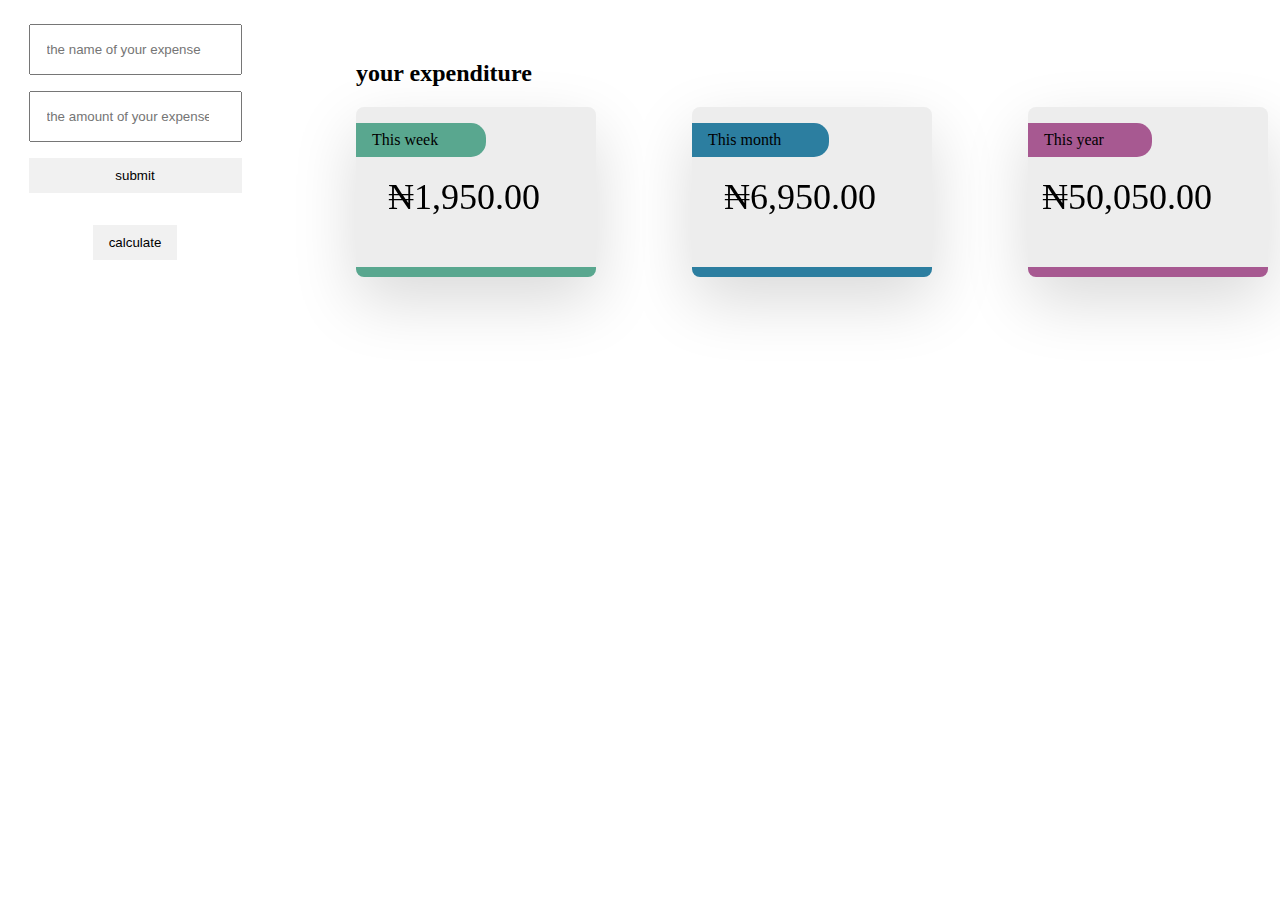
==== commit 908db27c: "Merge pull request #5 from Niscolinx/master" ====
--- a/index.html
+++ b/index.html
@@ -1,128 +1,99 @@
-<!doctype html>
-<html class="no-js" lang="en">
+<!DOCTYPE html>
+<html lang="en">
+
 <head>
-    <meta charset="utf-8"/>
-    <meta http-equiv="x-ua-compatible" content="ie=edge">
+    <meta charset="UTF-8">
     <meta name="viewport" content="width=device-width, initial-scale=1.0">
-    <title>Eurus Wallet | Welcome</title>
-    <link rel="stylesheet" href="assets/css/app.css">
-    <link href="https://fonts.googleapis.com/css?family=Open+Sans:300,400,700,800&display=swap" rel="stylesheet">
-    <link rel="favicon" href="./assets/logo.svg">
-    <link rel="apple-touch-icon" href="./assets/favicon.svg">
-    <link href="./assets/favicon.svg" rel="icon">
-    <link rel="apple-touch-icon" href="./assets/favicon.svg">
-    <link rel="apple-touch-icon" sizes="152x152" href="./assets/favicon.svg">
-    <link rel="apple-touch-icon" sizes="180x180" href="./assets/favicon.svg">
-    <link rel="apple-touch-icon" sizes="167x167" href="./assets/favicon.svg">
+    <meta http-equiv="X-UA-Compatible" content="ie=edge">
+    <title>team eurus</title>
+    <link rel="stylesheet" href="./css/main.css">
 </head>
+
 <body>
-<!--Preloader-->
-<div id="introLoader" class="introloader">
-    <div class="loader-container">
-        <div class="spinner">
-            <img src="assets/logo.svg" alt="">
-        </div>
-    </div>
-</div>
-<div id="particles-js" class="uk-position-fixed"></div>
-<section>
-    <header>
-        <nav class="uk-flex uk-flex-between uk-padding uk-flex-middle uk-position-z-index">
-            <div>
-                <img src="./assets/logo.svg" alt="">
-            </div>
-            <div>
-                <button class="uk-button uk-button-theme-light" uk-toggle="target: #login">Login</button>
-                <button class="uk-button uk-button-theme uk-margin-medium-left" uk-toggle="target: #sign-up">Sign up</button>
-            </div>
-        </nav>    <div class="uk-flex uk-flex-wrap uk-flex-middle viewport">
-            <div class="uk-width-1-3@m uk-padding">
-                <div>
-                    <h2 class="uk-text-bold">A Simple Task</h2>
-                    <p>Ever wondered what black hole your money goes into? With Eurus Wallet, you can track your spending
-                        easily.</p>
-                    <button class="uk-button uk-button-theme">Try EurusWallet</button>
-                </div>
-            </div>
-            <div class="uk-width-2-3@m bgdiv">
-    
+    <div class="ui">
+        <div class="ui_sidebar">
+            <!-- <div id="myDIV" class="myDIV">
+                <button class="btn active">Week</button>
+                <button class="btn">Month</button>
+                <button class="btn">Year</button>    
+            </div> -->
+
+
+            <div class="expense-form">
+                <form class="expense-form_main">
+                    <input class="expense_name expense_inp" placeholder="the name of your expense" type="text" />
+                    <input class="expense_amount expense_inp" placeholder="the amount of your expense" type='number' />
+
+                    <span class="errMessage"></span>
+                    <button class="btn expense_submit" type="submit">submit</button>
+                </form>
+                <button class="btn btn-cal">
+                    calculate
+                </button>
             </div>
         </div>
-    </header>
-    
-    <!--Code for signup-->
-    <div id="sign-up" uk-offcanvas="mode: reveal; overlay: true">
-        <div class="uk-offcanvas-bar">
-    
-            <button class="uk-offcanvas-close" type="button" uk-close></button>
-            <h3 class="uk-text-bold uk-margin-remove-top">Create Your Account</h3>
-            <div class=" uk-width-1-1@s ">
-                <form class="uk-form-stacked uk-width-1-1@s uk-child-width-1-1@l">
-    
-                    <div class="uk-margin">
-                        <label class="uk-form-label" for="fname">Full Name</label>
-                        <div class="uk-form-controls">
-                            <input class="uk-input" id="fname" type="text" placeholder="John Wick">
+        <div class="ui_main">
+            <div class="section-tours" id="section-tours">
+                <div class="u-center-text">
+                    <h2 class="heading-secondary u-margin-bottom-big">
+                        your expenditure
+                    </h2>
+                </div>
+                <div class="row">
+                    <div class="col-1-of-3">
+                        <div class="card">
+                            <div class="card__side card__side--1">
+                                <div class="card__picture card__picture--1">
+                                    &nbsp;
+                                </div>
+                                <p class="card__text card__text-1 ">This week</p>
+                                <h4 class="card__heading">
+                                    <span class="card__heading--span card__heading--span-1">₦1,950.00</span>
+                                </h4>
+
+                            </div>
+
                         </div>
                     </div>
-    
-                    <div class="uk-margin">
-                        <label class="uk-form-label" for="uname">Username</label>
-                        <div class="uk-form-controls">
-                            <input class="uk-input" id="uname" type="text" placeholder="endgame">
+
+                    <div class="col-1-of-3">
+                        <div class="card">
+                            <div class="card__side card__side--2">
+                                <div class="card__picture card__picture--2">
+                                    &nbsp;
+                                </div>
+                                <p class="card__text card__text-2">This month</p>
+                                <h4 class="card__heading">
+                                    <span class="card__heading--span card__heading--span-2">₦6,950.00</span>
+                                </h4>
+
+                            </div>
+
                         </div>
                     </div>
-    
-                    <div class="uk-margin">
-                        <label class="uk-form-label" for="email">Email</label>
-                        <div class="uk-form-controls">
-                            <input class="uk-input" id="email" type="email" placeholder="a@b.c">
+                    <div class="col-1-of-3">
+                        <div class="card">
+                            <div class="card__side card__side--3">
+                                <div class="card__picture card__picture--3">
+                                    &nbsp;
+                                </div>
+                                <p class="card__text card__text-3">This year</p>
+                                <h4 class="card__heading">
+                                    <span class="card__heading--span card__heading--span-3">₦50,050.00</span>
+                                </h4>
+
+                            </div>
+
                         </div>
                     </div>
-    
-                    <div class="uk-margin">
-                        <label class="uk-form-label" for="pword">Password</label>
-                        <div class="uk-form-controls">
-                            <input class="uk-input" id="pword" type="password" placeholder="**************">
-                        </div>
-                    </div>
-    
-                    <div class="uk-margin">
-                        <label class="uk-form-label" for="pass2">Confirm Password</label>
-                        <div class="uk-form-controls">
-                            <input class="uk-input" id="pass2" type="password" placeholder="****************">
-                        </div>
-                    </div>
-                    <div class="uk-margin">
-                        <button class="uk-button uk-button-theme uk-width-1-1@s">Sign up</button>
-                    </div>
-                </form>
-            </div>
-            <div>
-                <h4 class="uk-text-bold uk-margin-remove-bottom">Create Your Account</h4>
+                </div>
+                
             </div>
         </div>
     </div>
-    <!--Code for signup-->
-    
-    
-    <!--Code for login-->
-    <div id="login" uk-offcanvas="mode: reveal; overlay: true">
-        <div class="uk-offcanvas-bar">
-    
-            <button class="uk-offcanvas-close" type="button" uk-close></button>
-    
-            <h3>Title</h3>
-    
-            <p>Lorem ipsum dolor sit amet, consectetur adipiscing elit, sed do eiusmod tempor incididunt ut labore et dolore
-                magna aliqua. Ut enim ad minim veniam, quis nostrud exercitation ullamco laboris nisi ut aliquip ex ea
-                commodo consequat.</p>
-    
-        </div>
     </div>
-    <!--Code for login-->
-</section>
 
-<script src="assets/js/app.js"></script>
+    <script src="app.js"></script>
 </body>
-</html>
+
+</html>--- a/css/main.css
+++ b/css/main.css
@@ -0,0 +1,372 @@
+/*
+0 - 600px: Phone;
+600px - 900px: Tablet Portrait;
+900px - 1200px: Tablet Landscape;
+[1200px - 1800px] is where our normal styles apply;
+1800 +: For the big screens
+*/
+.section-tours {
+  padding: 1rem 0 1rem;
+}
+
+@media (max-width: 52.85em) {
+  .section-tours {
+    padding: 1rem 0 2rem;
+  }
+}
+
+.ui {
+  display: -webkit-box;
+  display: -webkit-flex;
+  display: -ms-flexbox;
+  display: flex;
+}
+
+.ui_sidebar {
+  -webkit-flex-basis: 25%;
+      -ms-flex-preferred-size: 25%;
+          flex-basis: 25%;
+  margin-left: 2rem;
+}
+
+.ui_main {
+  margin-top: 1rem;
+}
+
+.myDIV {
+  display: -webkit-box;
+  display: -webkit-flex;
+  display: -ms-flexbox;
+  display: flex;
+  -webkit-box-orient: vertical;
+  -webkit-box-direction: normal;
+  -webkit-flex-direction: column;
+      -ms-flex-direction: column;
+          flex-direction: column;
+  width: 50%;
+  margin-left: 1rem;
+}
+
+.btn {
+  padding: 1rem 2rem;
+  border: 1px solid black;
+  cursor: pointer;
+  margin-bottom: 1rem;
+}
+
+.active,
+.ui_btn:hover {
+  background: #36367e;
+  color: white;
+}
+
+.expense-form {
+  width: 50%;
+  margin-left: 1rem;
+  display: -webkit-box;
+  display: -webkit-flex;
+  display: -ms-flexbox;
+  display: flex;
+  -webkit-box-orient: vertical;
+  -webkit-box-direction: normal;
+  -webkit-flex-direction: column;
+      -ms-flex-direction: column;
+          flex-direction: column;
+  -webkit-box-pack: center;
+  -webkit-justify-content: center;
+      -ms-flex-pack: center;
+          justify-content: center;
+  -webkit-box-align: center;
+  -webkit-align-items: center;
+      -ms-flex-align: center;
+          align-items: center;
+}
+
+.expense-form_main {
+  display: -webkit-box;
+  display: -webkit-flex;
+  display: -ms-flexbox;
+  display: flex;
+  -webkit-box-orient: vertical;
+  -webkit-box-direction: normal;
+  -webkit-flex-direction: column;
+      -ms-flex-direction: column;
+          flex-direction: column;
+  padding: 1rem;
+}
+
+.expense_inp {
+  padding: 1rem;
+  margin-bottom: 1rem;
+}
+
+.btn {
+  cursor: pointer;
+  padding: .5rem 1rem;
+}
+
+.errMessage {
+  display: none;
+}
+
+.errMessage_show {
+  display: block;
+  color: red;
+  text-align: center;
+  padding: .2rem .5rem;
+  margin-bottom: 1rem;
+}
+
+table {
+  font-family: arial, sans-serif;
+  border-collapse: collapse;
+  width: 100%;
+}
+
+td,
+th {
+  border: 1px solid #dddddd;
+  text-align: left;
+  padding: 8px;
+}
+
+tr:nth-child(even) {
+  background-color: #dddddd;
+}
+
+.btn {
+  border: none;
+  outline: none;
+  padding: 10px 16px;
+  background-color: #f1f1f1;
+  cursor: pointer;
+}
+
+/* Style the active class (and buttons on mouse-over) */
+.active,
+.btn:hover {
+  background-color: #666;
+  color: white;
+}
+
+.row {
+  max-width: 76rem;
+  margin: 0 auto;
+}
+
+@media (max-width: 52.85em) {
+  .row {
+    max-width: 50rem;
+  }
+}
+
+.row:not(:last-child) {
+  margin-bottom: 8rem;
+}
+
+.row::after {
+  content: '';
+  display: table;
+  clear: both;
+}
+
+.row [class^="col-"] {
+  float: left;
+}
+
+@media (max-width: 52.85em) {
+  .row [class^="col-"] {
+    margin-right: 0;
+    padding: 0 3rem;
+  }
+}
+
+.row [class^="col-"]:not(:last-child) {
+  margin-right: 6rem;
+}
+
+@media (max-width: 52.85em) {
+  .row [class^="col-"]:not(:last-child) {
+    margin-bottom: 6rem;
+  }
+}
+
+@media (max-width: 52.85em) {
+  .row [class^="col-"] {
+    width: 100% !important;
+  }
+}
+
+.row .col-1-of-2 {
+  width: -webkit-calc((100% -  6rem) / 2);
+  width: calc((100% -  6rem) / 2);
+}
+
+.row .col-1-of-3 {
+  width: -webkit-calc((100% - 2 * 6rem) / 3);
+  width: calc((100% - 2 * 6rem) / 3);
+}
+
+.row .col-2-of-3 {
+  width: -webkit-calc(2 * ((100% - 2 * 6rem) / 3) + 6rem);
+  width: calc(2 * ((100% - 2 * 6rem) / 3) + 6rem);
+}
+
+.row .col-1-of-4 {
+  width: -webkit-calc((100% - 3 * 6rem) / 4);
+  width: calc((100% - 3 * 6rem) / 4);
+}
+
+.row .col-2-of-4 {
+  width: -webkit-calc(2 * ((100% - 3 * 6rem) / 4) + 6rem);
+  width: calc(2 * ((100% - 3 * 6rem) / 4) + 6rem);
+}
+
+.row .col-3-of-4 {
+  width: -webkit-calc(3 * ((100% - 3 * 6rem) / 4) + 2 * 6rem);
+  width: calc(3 * ((100% - 3 * 6rem) / 4) + 2 * 6rem);
+}
+
+.card {
+  position: relative;
+  height: 10rem;
+  width: 15rem;
+}
+
+.card__side {
+  height: 10rem;
+  cursor: pointer;
+  background: #EDEDED;
+  -webkit-transition: all .5s ease;
+  -o-transition: all .5s ease;
+  transition: all .5s ease;
+  position: absolute;
+  top: 0;
+  left: 0;
+  overflow: hidden;
+  -webkit-backface-visibility: hidden;
+          backface-visibility: hidden;
+  width: 100%;
+  -webkit-box-shadow: 0 1.5rem 4rem rgba(0, 0, 0, 0.15);
+          box-shadow: 0 1.5rem 4rem rgba(0, 0, 0, 0.15);
+  -webkit-border-radius: .5rem;
+          border-radius: .5rem;
+}
+
+.card__side--1 {
+  border-bottom: 10px solid #59A78F;
+}
+
+.card__side--2 {
+  border-bottom: 10px solid #2C7EA0;
+}
+
+.card__side--3 {
+  border-bottom: 10px solid #A75991;
+}
+
+.card__picture {
+  height: 20rem;
+  background-blend-mode: screen;
+  -webkit-background-size: cover;
+          background-size: cover;
+  background-position: center;
+  background-repeat: no-repeat;
+  clip-path: polygon(0 0, 0 100%, 100% 85%, 100% 0);
+  -webkit-clip-path: polygon(0 0, 0 100%, 100% 85%, 100% 0);
+}
+
+.card__picture--1 {
+  background-position: bottom;
+  -webkit-background-size: 150% 150%;
+          background-size: 150%;
+  background-repeat: no-repeat;
+}
+
+.card__picture--2 {
+  background-position: center;
+  -webkit-background-size: 100% 100%;
+          background-size: 100%;
+  background-repeat: no-repeat;
+}
+
+.card__picture--3 {
+  background-position: center;
+  -webkit-background-size: 180% 180%;
+          background-size: 180%;
+  background-repeat: no-repeat;
+}
+
+.card__heading {
+  color: #fff;
+  font-size: 1rem;
+  font-weight: 500;
+  text-align: right;
+  text-transform: uppercase;
+  position: absolute;
+  top: 3rem;
+  right: 2rem;
+}
+
+.card__text {
+  position: absolute;
+  left: 0;
+  top: 0;
+  padding: .5rem 1rem;
+  padding-right: 3rem;
+  -webkit-border-radius: 0px 15px 15px 0px;
+          border-radius: 0px 15px 15px 0px;
+}
+
+.card__text-1 {
+  background: #59A78F;
+}
+
+.card__text-2 {
+  background: #2C7EA0;
+}
+
+.card__text-3 {
+  background: #A75991;
+}
+
+.card__heading--span {
+  padding: .7rem 1.5rem;
+  box-decoration-break: clone;
+  -webkit-box-decoration-break: clone;
+  font-size: 36px;
+  color: black;
+}
+
+.card__heading--span-1 {
+  width: 60%;
+}
+
+.card__heading--span-2 {
+  width: 60%;
+}
+
+.card__heading--span-3 {
+  width: 60%;
+}
+
+.card__details {
+  padding: 2rem;
+}
+
+.card__details ul {
+  list-style: none;
+  margin: 0 auto;
+}
+
+.card__details ul li {
+  text-align: center;
+  font-size: 1.2rem;
+  padding: .5rem;
+  color: gray;
+}
+
+.card__details ul li:not(:last-child) {
+  padding-bottom: 1px solid #eee;
+}
+/*# sourceMappingURL=main.css.map */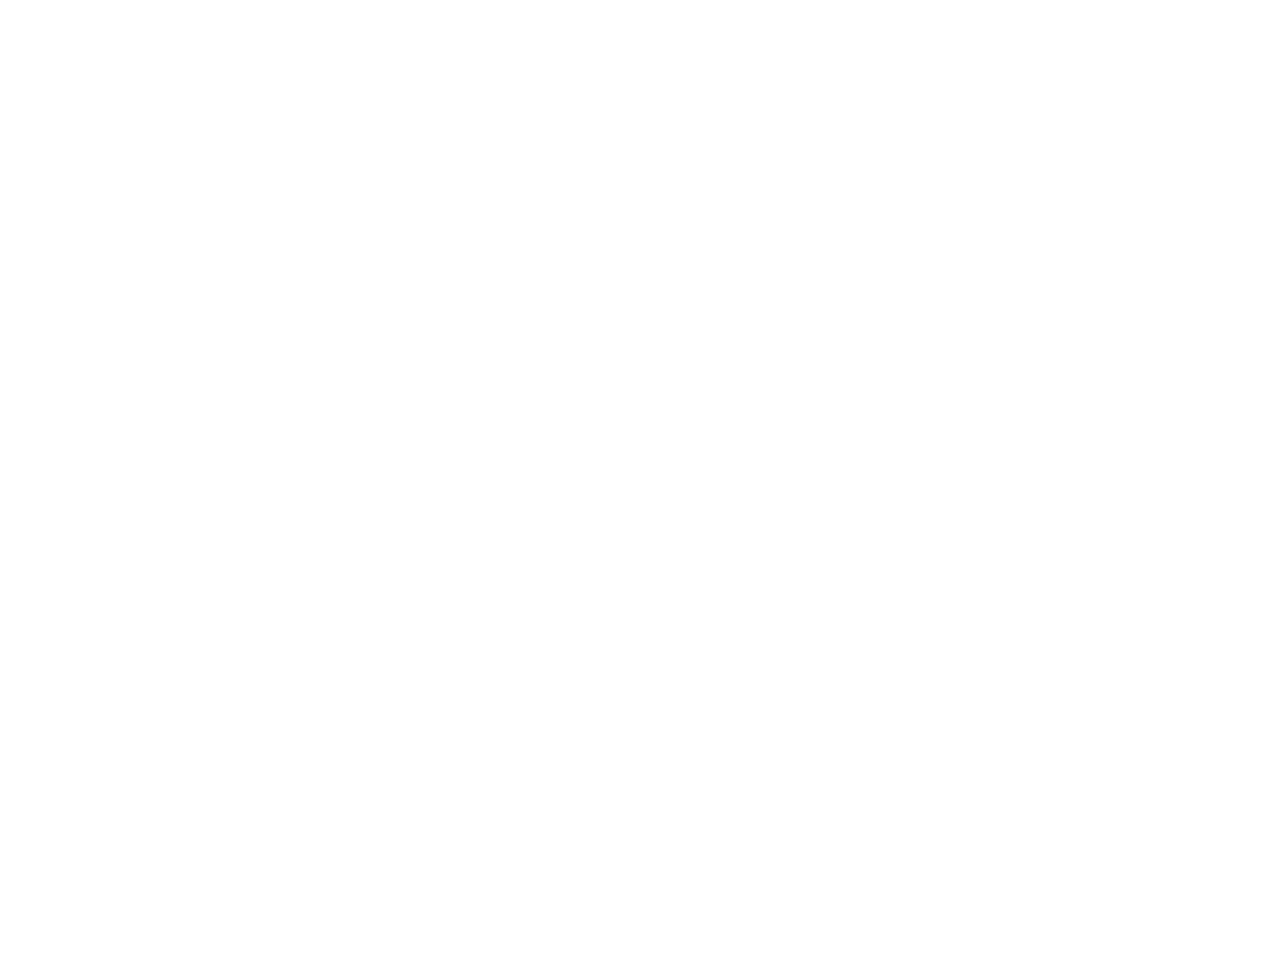
==== commit 5ed15f86: "Merge pull request #4 from hngi/aef" ====
--- a/index.html
+++ b/index.html
@@ -1,99 +1,147 @@
-<!DOCTYPE html>
-<html lang="en">
-
+<!doctype html>
+<html class="no-js" lang="en">
 <head>
-    <meta charset="UTF-8">
+    <meta charset="utf-8"/>
+    <meta http-equiv="x-ua-compatible" content="ie=edge">
     <meta name="viewport" content="width=device-width, initial-scale=1.0">
-    <meta http-equiv="X-UA-Compatible" content="ie=edge">
-    <title>team eurus</title>
-    <link rel="stylesheet" href="./css/main.css">
+    <title>Eurus Wallet | Welcome</title>
+    <link rel="stylesheet" href="assets/css/app.css">
+    <link href="https://fonts.googleapis.com/css?family=Open+Sans:300,400,700,800&display=swap" rel="stylesheet">
+    <link rel="favicon" href="./assets/logo.svg">
+    <link rel="apple-touch-icon" href="./assets/favicon.svg">
+    <link href="./assets/favicon.svg" rel="icon">
+    <link rel="apple-touch-icon" href="./assets/favicon.svg">
+    <link rel="apple-touch-icon" sizes="152x152" href="./assets/favicon.svg">
+    <link rel="apple-touch-icon" sizes="180x180" href="./assets/favicon.svg">
+    <link rel="apple-touch-icon" sizes="167x167" href="./assets/favicon.svg">
+    <link href="https://fonts.googleapis.com/css?family=Open+Sans:300,400&display=swap" rel="stylesheet">
 </head>
-
 <body>
-    <div class="ui">
-        <div class="ui_sidebar">
-            <!-- <div id="myDIV" class="myDIV">
-                <button class="btn active">Week</button>
-                <button class="btn">Month</button>
-                <button class="btn">Year</button>    
-            </div> -->
-
-
-            <div class="expense-form">
-                <form class="expense-form_main">
-                    <input class="expense_name expense_inp" placeholder="the name of your expense" type="text" />
-                    <input class="expense_amount expense_inp" placeholder="the amount of your expense" type='number' />
-
-                    <span class="errMessage"></span>
-                    <button class="btn expense_submit" type="submit">submit</button>
-                </form>
-                <button class="btn btn-cal">
-                    calculate
-                </button>
+<!--Preloader-->
+<div id="introLoader" class="introloader">
+    <div class="loader-container">
+        <div class="spinner">
+            <img src="assets/logo.svg" alt="">
+        </div>
+    </div>
+</div>
+<div id="particles-js" class="uk-position-fixed"></div>
+<section>
+    <header>
+        <nav class="uk-flex uk-flex-between uk-padding uk-flex-middle uk-position-z-index">
+            <div>
+                <img src="./assets/logo.svg" alt="">
+            </div>
+            <div>
+                <button class="uk-button uk-button-theme-light" uk-toggle="target: #login">Login</button>
+                <button class="uk-button uk-button-theme uk-margin-medium-left" uk-toggle="target: #sign-up">Sign up</button>
+            </div>
+        </nav>    <div class="uk-flex uk-flex-wrap uk-flex-middle viewport">
+            <div class="uk-width-1-3@m uk-padding">
+                <div>
+                    <h2 class="uk-text-bold">A Simple Task</h2>
+                    <p>Ever wondered what black hole your money goes into? With Eurus Wallet, you can track your spending
+                        easily.</p>
+                    <button class="uk-button uk-button-theme">Try EurusWallet</button>
+                </div>
+            </div>
+            <div class="uk-width-2-3@m bgdiv">
+    
             </div>
         </div>
-        <div class="ui_main">
-            <div class="section-tours" id="section-tours">
-                <div class="u-center-text">
-                    <h2 class="heading-secondary u-margin-bottom-big">
-                        your expenditure
-                    </h2>
-                </div>
-                <div class="row">
-                    <div class="col-1-of-3">
-                        <div class="card">
-                            <div class="card__side card__side--1">
-                                <div class="card__picture card__picture--1">
-                                    &nbsp;
-                                </div>
-                                <p class="card__text card__text-1 ">This week</p>
-                                <h4 class="card__heading">
-                                    <span class="card__heading--span card__heading--span-1">₦1,950.00</span>
-                                </h4>
-
-                            </div>
-
+    </header>
+    
+    <!--Code for signup-->
+    <div id="sign-up" uk-offcanvas="mode: reveal; overlay: true">
+        <div class="uk-offcanvas-bar">
+    
+            <button class="uk-offcanvas-close" type="button" uk-close></button>
+            <h3 class="uk-text-bold uk-margin-remove-top">Create Your Account</h3>
+            <div class=" uk-width-1-1@s ">
+                <form class="uk-form-stacked uk-width-1-1@s uk-child-width-1-1@l">
+    
+                    <div class="uk-margin">
+                        <label class="uk-form-label" for="fname">Full Name</label>
+                        <div class="uk-form-controls">
+                            <input class="uk-input" id="fname" type="text" placeholder="John Wick">
                         </div>
                     </div>
-
-                    <div class="col-1-of-3">
-                        <div class="card">
-                            <div class="card__side card__side--2">
-                                <div class="card__picture card__picture--2">
-                                    &nbsp;
-                                </div>
-                                <p class="card__text card__text-2">This month</p>
-                                <h4 class="card__heading">
-                                    <span class="card__heading--span card__heading--span-2">₦6,950.00</span>
-                                </h4>
-
-                            </div>
-
+    
+                    <div class="uk-margin">
+                        <label class="uk-form-label" for="uname">Username</label>
+                        <div class="uk-form-controls">
+                            <input class="uk-input" id="uname" type="text" placeholder="endgame">
                         </div>
                     </div>
-                    <div class="col-1-of-3">
-                        <div class="card">
-                            <div class="card__side card__side--3">
-                                <div class="card__picture card__picture--3">
-                                    &nbsp;
-                                </div>
-                                <p class="card__text card__text-3">This year</p>
-                                <h4 class="card__heading">
-                                    <span class="card__heading--span card__heading--span-3">₦50,050.00</span>
-                                </h4>
-
-                            </div>
-
+    
+                    <div class="uk-margin">
+                        <label class="uk-form-label" for="email">Email</label>
+                        <div class="uk-form-controls">
+                            <input class="uk-input" id="email" type="email" placeholder="a@b.c">
                         </div>
                     </div>
-                </div>
-                
+    
+                    <div class="uk-margin">
+                        <label class="uk-form-label" for="pword">Password</label>
+                        <div class="uk-form-controls">
+                            <input class="uk-input" id="pword" type="password" placeholder="**************">
+                        </div>
+                    </div>
+    
+                    <div class="uk-margin">
+                        <label class="uk-form-label" for="pass2">Confirm Password</label>
+                        <div class="uk-form-controls">
+                            <input class="uk-input" id="pass2" type="password" placeholder="****************">
+                        </div>
+                    </div>
+                    <div class="uk-margin">
+                        <button class="uk-button uk-button-theme uk-width-1-1@s">Sign up</button>
+                    </div>
+                </form>
+            </div>
+            <div>
+                <h4 class="uk-text-bold uk-margin-remove-bottom">Already have an account? <a href="#" uk-toggle="target: #login">Login</a></h4>
             </div>
         </div>
     </div>
+    <!--Code for signup-->
+    
+    
+    <!--Code for login-->
+    <div id="login" uk-offcanvas="mode: reveal; overlay: true">
+        <div class="uk-offcanvas-bar">
+            <button class="uk-offcanvas-close" type="button" uk-close></button>
+            <!--@pennywise-->
+            <h3 class="uk-text-bold uk-margin-remove-top">Login to Your Account</h3>
+            <div class=" uk-width-1-1@s ">
+                <form class="uk-form-stacked uk-width-1-1@s uk-child-width-1-1@l">
+                    <div class="uk-margin">
+                        <label class="uk-form-label" for="euname">Username or Email</label>
+                        <div class="uk-form-controls">
+                            <input class="uk-input" id="euname" type="text" placeholder="endgame">
+                        </div>
+                    </div>
+    
+                    <div class="uk-margin">
+                        <label class="uk-form-label" for="password">Password</label>
+                        <div class="uk-form-controls">
+                            <input class="uk-input" id="password" type="password" placeholder="**************">
+                        </div>
+                    </div>
+                    <div class="uk-margin">
+                        <button class="uk-button uk-button-theme uk-width-1-1@s">Login</button>
+                    </div>
+                </form>
+            </div>
+            <div>
+                <h4 class="uk-text-bold uk-margin-remove-bottom">Don’t have an account? <a href="#" uk-toggle="target: #sign-up">Sign up</a></h4>
+            </div>
+            <!--@pennywise-->
+        </div>
     </div>
+    <!--Code for login-->
+</section>
 
-    <script src="app.js"></script>
+<script src="assets/js/app.js"></script>
 </body>
-
-</html>+</html>
--- a/assets/css/app.css
+++ b/assets/css/app.css
@@ -0,0 +1,7799 @@
+@charset "UTF-8";
+@keyframes infinite-spinning {
+  from {
+    -webkit-transform: rotate(0deg);
+            transform: rotate(0deg); }
+  to {
+    -webkit-transform: rotate(360deg);
+            transform: rotate(360deg); } }
+
+@-webkit-keyframes infinite-spinning {
+  from {
+    -webkit-transform: rotate(0deg); }
+  to {
+    -webkit-transform: rotate(360deg); } }
+
+@-webkit-keyframes increase-width {
+  from {
+    width: 0; }
+  to {
+    width: 197.59px; } }
+
+@keyframes increase-width {
+  from {
+    width: 0; }
+  to {
+    width: 197.59px; } }
+
+/*
+0 - 600px: Phone;
+600px - 900px: Tablet Portrait;
+900px - 1200px: Tablet Landscape;
+[1200px - 1800px] is where our normal styles apply;
+1800 +: For the big screens
+*/
+@media (max-width: 52.85em) {
+  .section-tours {
+    padding: 1rem 0 2rem; } }
+
+.ui {
+  width: calc((100%) - (340px)); }
+  @media (max-width: 959px) {
+    .ui {
+      width: 100%;
+      padding: 45px 30px !important; } }
+
+.ui_sidebar {
+  -webkit-flex-basis: 25%;
+  -ms-flex-preferred-size: 25%;
+  flex-basis: 25%;
+  margin-left: 2rem; }
+
+.myDIV {
+  display: -webkit-box;
+  display: -webkit-flex;
+  display: -ms-flexbox;
+  display: flex;
+  -webkit-box-orient: vertical;
+  -webkit-box-direction: normal;
+  -webkit-flex-direction: column;
+  -ms-flex-direction: column;
+  flex-direction: column;
+  width: 50%;
+  margin-left: 1rem; }
+
+.btn {
+  padding: 1rem 2rem;
+  border: 1px solid black;
+  cursor: pointer;
+  margin-bottom: 1rem; }
+
+.active,
+.ui_btn:hover {
+  background: #36367e;
+  color: white; }
+
+.expense-form {
+  width: 50%;
+  margin-left: 1rem;
+  display: -webkit-box;
+  display: -webkit-flex;
+  display: -ms-flexbox;
+  display: flex;
+  -webkit-box-orient: vertical;
+  -webkit-box-direction: normal;
+  -webkit-flex-direction: column;
+  -ms-flex-direction: column;
+  flex-direction: column;
+  -webkit-box-pack: center;
+  -webkit-justify-content: center;
+  -ms-flex-pack: center;
+  justify-content: center;
+  -webkit-box-align: center;
+  -webkit-align-items: center;
+  -ms-flex-align: center;
+  align-items: center; }
+
+.expense-form_main {
+  display: -webkit-box;
+  display: -webkit-flex;
+  display: -ms-flexbox;
+  display: flex;
+  -webkit-box-orient: vertical;
+  -webkit-box-direction: normal;
+  -webkit-flex-direction: column;
+  -ms-flex-direction: column;
+  flex-direction: column;
+  padding: 1rem; }
+
+.expense_inp {
+  padding: 1rem;
+  margin-bottom: 1rem; }
+
+.btn {
+  cursor: pointer;
+  padding: .5rem 1rem; }
+
+.errMessage {
+  display: none; }
+
+.errMessage_show {
+  display: block;
+  color: red;
+  text-align: center;
+  padding: .2rem .5rem;
+  margin-bottom: 1rem; }
+
+/*
+table {
+  font-family: arial, sans-serif;
+  border-collapse: collapse;
+  width: 100%;
+}
+
+td,
+th {
+  border: 1px solid #dddddd;
+  text-align: left;
+  padding: 8px;
+}
+
+tr:nth-child(even) {
+  background-color: #dddddd;
+}*/
+.btn {
+  border: none;
+  outline: none;
+  padding: 10px 16px;
+  background-color: #f1f1f1;
+  cursor: pointer; }
+
+/* Style the active class (and buttons on mouse-over) */
+.active,
+.btn:hover {
+  background-color: #666;
+  color: white; }
+
+.row {
+  max-width: 76rem;
+  margin: 0 auto; }
+
+@media (max-width: 52.85em) {
+  .row {
+    max-width: 50rem; } }
+
+.row:not(:last-child) {
+  margin-bottom: 8rem; }
+
+.row::after {
+  content: '';
+  display: table;
+  clear: both; }
+
+.row [class^="col-"] {
+  float: left; }
+
+@media (max-width: 52.85em) {
+  .row [class^="col-"] {
+    margin-right: 0;
+    padding: 0 3rem; } }
+
+.row [class^="col-"]:not(:last-child) {
+  margin-right: 6rem; }
+
+@media (max-width: 52.85em) {
+  .row [class^="col-"]:not(:last-child) {
+    margin-bottom: 6rem; } }
+
+@media (max-width: 52.85em) {
+  .row [class^="col-"] {
+    width: 100% !important; } }
+
+.row .col-1-of-2 {
+  width: calc((100% -  6rem) / 2); }
+
+.row .col-1-of-3 {
+  width: calc((100% - 2 * 6rem) / 3); }
+
+.row .col-2-of-3 {
+  width: calc(2 * ((100% - 2 * 6rem) / 3) + 6rem); }
+
+.row .col-1-of-4 {
+  width: calc((100% - 3 * 6rem) / 4); }
+
+.row .col-2-of-4 {
+  width: calc(2 * ((100% - 3 * 6rem) / 4) + 6rem); }
+
+.row .col-3-of-4 {
+  width: calc(3 * ((100% - 3 * 6rem) / 4) + 2 * 6rem); }
+
+.card {
+  position: relative;
+  min-height: 170px;
+  width: 100%;
+  display: block; }
+
+.card__side {
+  height: 100%;
+  cursor: pointer;
+  background: #EDEDED url(../bag.png) no-repeat;
+  background-position: 120% 50%;
+  -webkit-transition: all .5s ease;
+  transition: all .5s ease;
+  position: absolute;
+  overflow: hidden;
+  top: 0;
+  left: 0;
+  overflow: hidden;
+  -webkit-backface-visibility: hidden;
+  backface-visibility: hidden;
+  width: 100%;
+  -webkit-box-shadow: 0px 4px 4px rgba(0, 0, 0, 0.25);
+          box-shadow: 0px 4px 4px rgba(0, 0, 0, 0.25);
+  border-radius: .5rem; }
+
+.card__side--1 {
+  border-bottom: 10px solid #59A78F; }
+
+.card__side--2 {
+  border-bottom: 10px solid #2C7EA0; }
+
+.card__side--3 {
+  border-bottom: 10px solid #A75991; }
+
+.card__picture {
+  height: 20rem;
+  background-blend-mode: screen;
+  background-size: cover;
+  background-position: center;
+  background-repeat: no-repeat;
+  clip-path: polygon(0 0, 0 100%, 100% 85%, 100% 0);
+  -webkit-clip-path: polygon(0 0, 0 100%, 100% 85%, 100% 0); }
+
+.card__picture--1 {
+  background-position: bottom;
+  background-size: 150%;
+  background-repeat: no-repeat; }
+
+.card__picture--2 {
+  background-position: center;
+  background-size: 100%;
+  background-repeat: no-repeat; }
+
+.card__picture--3 {
+  background-position: center;
+  background-size: 180%;
+  background-repeat: no-repeat; }
+
+.card__heading {
+  color: #fff;
+  font-size: 1rem;
+  font-weight: 500;
+  text-align: right;
+  text-transform: uppercase;
+  position: absolute;
+  top: 3rem;
+  right: 2rem; }
+
+.card__text {
+  position: absolute;
+  left: 0;
+  top: 14px;
+  height: 32px;
+  line-height: 32px;
+  color: #ffffff;
+  font-weight: normal;
+  width: 60%;
+  font-size: 20px;
+  padding-left: 10px;
+  padding-right: 20px;
+  border-radius: 0px 15px 15px 0px; }
+
+.card__text-1 {
+  background: #59A78F; }
+
+.card__text-2 {
+  background: #2C7EA0; }
+
+.card__text-3 {
+  background: #A75991; }
+
+.card__heading--span {
+  padding: .7rem 1.5rem;
+  box-decoration-break: clone;
+  -webkit-box-decoration-break: clone;
+  font-size: 36px;
+  color: black; }
+
+.card__heading--span-1 {
+  width: 60%; }
+
+.card__heading--span-2 {
+  width: 60%; }
+
+.card__heading--span-3 {
+  width: 60%; }
+
+.card__details {
+  padding: 2rem; }
+
+.card__details ul {
+  list-style: none;
+  margin: 0 auto; }
+
+.card__details ul li {
+  text-align: center;
+  font-size: 1.2rem;
+  padding: .5rem;
+  color: gray; }
+
+.card__details ul li:not(:last-child) {
+  padding-bottom: 1px solid #eee; }
+
+.titles h2 {
+  font-size: 31px;
+  padding-right: 23px; }
+
+.titles h4 {
+  font-size: 25px; }
+
+.ui-cards {
+  list-style-type: none;
+  padding-left: 0; }
+  @media (max-width: 959px) {
+    .ui-cards > li {
+      margin-bottom: 20px;
+      padding-right: 0 !important; } }
+  .ui-cards > li {
+    padding-right: 23px; }
+    .ui-cards > li.uk-active > a {
+      -webkit-box-shadow: 0 0 10px #1a6382;
+              box-shadow: 0 0 10px #1a6382;
+      border-radius: 5px; }
+
+.weekbg {
+  color: #59A78F;
+  font-weight: bold;
+  font-size: 32px; }
+
+.monthbg {
+  color: #2C7EA0;
+  font-weight: bold;
+  font-size: 32px; }
+
+.yearbg {
+  color: #A75991;
+  font-weight: bold;
+  font-size: 32px; }
+
+.section-tours > div {
+  -webkit-flex-wrap: wrap;
+      -ms-flex-wrap: wrap;
+          flex-wrap: wrap; }
+
+.menu-toggle {
+  display: none !important; }
+  @media (max-width: 959px) {
+    .menu-toggle {
+      display: block !important;
+      position: absolute;
+      top: 10px;
+      right: 30px;
+      z-index: 20000; } }
+
+/*! UIkit 3.1.6 | http://www.getuikit.com | (c) 2014 - 2018 YOOtheme | MIT License */
+html {
+  font-family: -apple-system,BlinkMacSystemFont,"Segoe UI",Roboto,"Helvetica Neue",Arial,"Noto Sans",sans-serif,"Apple Color Emoji","Segoe UI Emoji","Segoe UI Symbol","Noto Color Emoji";
+  font-size: 16px;
+  font-weight: 400;
+  line-height: 1.5;
+  -webkit-text-size-adjust: 100%;
+  background: #fff;
+  color: #666; }
+
+body {
+  margin: 0; }
+
+a:active, a:hover {
+  outline: 0; }
+
+.uk-link, a {
+  color: #1e87f0;
+  text-decoration: none;
+  cursor: pointer; }
+
+.uk-link-toggle:focus .uk-link, .uk-link-toggle:hover .uk-link, .uk-link:hover, a:hover {
+  color: #0f6ecd;
+  text-decoration: underline; }
+
+abbr[title] {
+  -webkit-text-decoration: underline dotted;
+          text-decoration: underline dotted;
+  -webkit-text-decoration-style: dotted; }
+
+b, strong {
+  font-weight: bolder; }
+
+:not(pre) > code, :not(pre) > kbd, :not(pre) > samp {
+  font-family: Consolas,monaco,monospace;
+  font-size: .875rem;
+  color: #f0506e;
+  white-space: nowrap;
+  padding: 2px 6px;
+  background: #f8f8f8; }
+
+em {
+  color: #f0506e; }
+
+ins {
+  background: #ffd;
+  color: #666;
+  text-decoration: none; }
+
+mark {
+  background: #ffd;
+  color: #666; }
+
+q {
+  font-style: italic; }
+
+small {
+  font-size: 80%; }
+
+sub, sup {
+  font-size: 75%;
+  line-height: 0;
+  position: relative;
+  vertical-align: baseline; }
+
+sup {
+  top: -.5em; }
+
+sub {
+  bottom: -.25em; }
+
+audio, canvas, iframe, img, svg, video {
+  vertical-align: middle; }
+
+canvas, img, video {
+  max-width: 100%;
+  height: auto;
+  -webkit-box-sizing: border-box;
+          box-sizing: border-box; }
+
+@supports (display: block) {
+  svg {
+    max-width: 100%;
+    height: auto;
+    -webkit-box-sizing: border-box;
+            box-sizing: border-box; } }
+
+svg:not(:root) {
+  overflow: hidden; }
+
+img:not([src]) {
+  visibility: hidden; }
+
+iframe {
+  border: 0; }
+
+address, dl, fieldset, figure, ol, p, pre, ul {
+  margin: 0 0 20px 0; }
+
+* + address, * + dl, * + fieldset, * + figure, * + ol, * + p, * + pre, * + ul {
+  margin-top: 20px; }
+
+.uk-h1, .uk-h2, .uk-h3, .uk-h4, .uk-h5, .uk-h6, .uk-heading-2xlarge, .uk-heading-large, .uk-heading-medium, .uk-heading-small, .uk-heading-xlarge, h1, h2, h3, h4, h5, h6 {
+  margin: 0 0 20px 0;
+  font-family: -apple-system,BlinkMacSystemFont,"Segoe UI",Roboto,"Helvetica Neue",Arial,"Noto Sans",sans-serif,"Apple Color Emoji","Segoe UI Emoji","Segoe UI Symbol","Noto Color Emoji";
+  font-weight: 400;
+  color: #333;
+  text-transform: none; }
+
+* + .uk-h1, * + .uk-h2, * + .uk-h3, * + .uk-h4, * + .uk-h5, * + .uk-h6, * + .uk-heading-2xlarge, * + .uk-heading-large, * + .uk-heading-medium, * + .uk-heading-small, * + .uk-heading-xlarge, * + h1, * + h2, * + h3, * + h4, * + h5, * + h6 {
+  margin-top: 40px; }
+
+.uk-h1, h1 {
+  font-size: 2.23125rem;
+  line-height: 1.2; }
+
+.uk-h2, h2 {
+  font-size: 1.7rem;
+  line-height: 1.3; }
+
+.uk-h3, h3 {
+  font-size: 1.5rem;
+  line-height: 1.4; }
+
+.uk-h4, h4 {
+  font-size: 1.25rem;
+  line-height: 1.4; }
+
+.uk-h5, h5 {
+  font-size: 16px;
+  line-height: 1.4; }
+
+.uk-h6, h6 {
+  font-size: .875rem;
+  line-height: 1.4; }
+
+@media (min-width: 960px) {
+  .uk-h1, h1 {
+    font-size: 2.625rem; }
+  .uk-h2, h2 {
+    font-size: 2rem; } }
+
+ol, ul {
+  padding-left: 30px; }
+
+ol > li > ol, ol > li > ul, ul > li > ol, ul > li > ul {
+  margin: 0; }
+
+dt {
+  font-weight: 700; }
+
+dd {
+  margin-left: 0; }
+
+.uk-hr, hr {
+  overflow: visible;
+  text-align: inherit;
+  margin: 0 0 20px 0;
+  border: 0;
+  border-top: 1px solid #e5e5e5; }
+
+* + .uk-hr, * + hr {
+  margin-top: 20px; }
+
+address {
+  font-style: normal; }
+
+blockquote {
+  margin: 0 0 20px 0;
+  font-size: 1.25rem;
+  line-height: 1.5;
+  font-style: italic;
+  color: #333; }
+
+* + blockquote {
+  margin-top: 20px; }
+
+blockquote p:last-of-type {
+  margin-bottom: 0; }
+
+blockquote footer {
+  margin-top: 10px;
+  font-size: .875rem;
+  line-height: 1.5;
+  color: #666; }
+
+blockquote footer::before {
+  content: "— "; }
+
+pre {
+  font: .875rem/1.5 Consolas,monaco,monospace;
+  color: #666;
+  -moz-tab-size: 4;
+  -o-tab-size: 4;
+     tab-size: 4;
+  overflow: auto;
+  padding: 10px;
+  border: 1px solid #e5e5e5;
+  border-radius: 3px;
+  background: #fff; }
+
+pre code {
+  font-family: Consolas,monaco,monospace; }
+
+::-moz-selection {
+  background: #39f;
+  color: #fff;
+  text-shadow: none; }
+
+::selection {
+  background: #39f;
+  color: #fff;
+  text-shadow: none; }
+
+details, main {
+  display: block; }
+
+summary {
+  display: list-item; }
+
+template {
+  display: none; }
+
+.uk-breakpoint-s::before {
+  content: '640px'; }
+
+.uk-breakpoint-m::before {
+  content: '960px'; }
+
+.uk-breakpoint-l::before {
+  content: '1200px'; }
+
+.uk-breakpoint-xl::before {
+  content: '1600px'; }
+
+:root {
+  --uk-breakpoint-s:640px;
+  --uk-breakpoint-m:960px;
+  --uk-breakpoint-l:1200px;
+  --uk-breakpoint-xl:1600px; }
+
+.uk-link-muted a, a.uk-link-muted {
+  color: #999; }
+
+.uk-link-muted a:hover, .uk-link-toggle:focus .uk-link-muted, .uk-link-toggle:hover .uk-link-muted, a.uk-link-muted:hover {
+  color: #666; }
+
+.uk-link-text a, a.uk-link-text {
+  color: inherit; }
+
+.uk-link-text a:hover, .uk-link-toggle:focus .uk-link-text, .uk-link-toggle:hover .uk-link-text, a.uk-link-text:hover {
+  color: #999; }
+
+.uk-link-heading a, a.uk-link-heading {
+  color: inherit; }
+
+.uk-link-heading a:hover, .uk-link-toggle:focus .uk-link-heading, .uk-link-toggle:hover .uk-link-heading, a.uk-link-heading:hover {
+  color: #1e87f0;
+  text-decoration: none; }
+
+.uk-link-reset a, a.uk-link-reset {
+  color: inherit !important;
+  text-decoration: none !important; }
+
+.uk-link-toggle {
+  color: inherit !important;
+  text-decoration: none !important; }
+
+.uk-link-toggle:focus {
+  outline: 0; }
+
+.uk-heading-small {
+  font-size: 2.6rem;
+  line-height: 1.2; }
+
+.uk-heading-medium {
+  font-size: 2.8875rem;
+  line-height: 1.1; }
+
+.uk-heading-large {
+  font-size: 3.4rem;
+  line-height: 1.1; }
+
+.uk-heading-xlarge {
+  font-size: 4rem;
+  line-height: 1; }
+
+.uk-heading-2xlarge {
+  font-size: 6rem;
+  line-height: 1; }
+
+@media (min-width: 960px) {
+  .uk-heading-small {
+    font-size: 3.25rem; }
+  .uk-heading-medium {
+    font-size: 3.5rem; }
+  .uk-heading-large {
+    font-size: 4rem; }
+  .uk-heading-xlarge {
+    font-size: 6rem; }
+  .uk-heading-2xlarge {
+    font-size: 8rem; } }
+
+@media (min-width: 1200px) {
+  .uk-heading-medium {
+    font-size: 4rem; }
+  .uk-heading-large {
+    font-size: 6rem; }
+  .uk-heading-xlarge {
+    font-size: 8rem; }
+  .uk-heading-2xlarge {
+    font-size: 11rem; } }
+
+.uk-heading-divider {
+  padding-bottom: calc(5px + .1em);
+  border-bottom: calc(.2px + .05em) solid #e5e5e5; }
+
+.uk-heading-bullet {
+  position: relative; }
+
+.uk-heading-bullet::before {
+  content: "";
+  display: inline-block;
+  position: relative;
+  top: calc(-.1 * 1em);
+  vertical-align: middle;
+  height: calc(4px + .7em);
+  margin-right: calc(5px + .2em);
+  border-left: calc(5px + .1em) solid #e5e5e5; }
+
+.uk-heading-line {
+  overflow: hidden; }
+
+.uk-heading-line > * {
+  display: inline-block;
+  position: relative; }
+
+.uk-heading-line > ::after, .uk-heading-line > ::before {
+  content: "";
+  position: absolute;
+  top: calc(50% - ((.2px + .05em)/ 2));
+  width: 2000px;
+  border-bottom: calc(.2px + .05em) solid #e5e5e5; }
+
+.uk-heading-line > ::before {
+  right: 100%;
+  margin-right: calc(5px + .3em); }
+
+.uk-heading-line > ::after {
+  left: 100%;
+  margin-left: calc(5px + .3em); }
+
+[class*=uk-divider] {
+  border: none;
+  margin-bottom: 20px; }
+
+* + [class*=uk-divider] {
+  margin-top: 20px; }
+
+.uk-divider-icon {
+  position: relative;
+  height: 20px;
+  background-image: url("data:image/svg+xml;charset=UTF-8,%3Csvg%20width%3D%2220%22%20height%3D%2220%22%20viewBox%3D%220%200%2020%2020%22%20xmlns%3D%22http%3A%2F%2Fwww.w3.org%2F2000%2Fsvg%22%3E%0A%20%20%20%20%3Ccircle%20fill%3D%22none%22%20stroke%3D%22%23e5e5e5%22%20stroke-width%3D%222%22%20cx%3D%2210%22%20cy%3D%2210%22%20r%3D%227%22%20%2F%3E%0A%3C%2Fsvg%3E%0A");
+  background-repeat: no-repeat;
+  background-position: 50% 50%; }
+
+.uk-divider-icon::after, .uk-divider-icon::before {
+  content: "";
+  position: absolute;
+  top: 50%;
+  max-width: calc(50% - (50px / 2));
+  border-bottom: 1px solid #e5e5e5; }
+
+.uk-divider-icon::before {
+  right: calc(50% + (50px / 2));
+  width: 100%; }
+
+.uk-divider-icon::after {
+  left: calc(50% + (50px / 2));
+  width: 100%; }
+
+.uk-divider-small {
+  line-height: 0; }
+
+.uk-divider-small::after {
+  content: "";
+  display: inline-block;
+  width: 100px;
+  max-width: 100%;
+  border-top: 1px solid #e5e5e5;
+  vertical-align: top; }
+
+.uk-divider-vertical {
+  width: 1px;
+  height: 100px;
+  margin-left: auto;
+  margin-right: auto;
+  border-left: 1px solid #e5e5e5; }
+
+.uk-list {
+  padding: 0;
+  list-style: none; }
+
+.uk-list > li::after, .uk-list > li::before {
+  content: "";
+  display: table; }
+
+.uk-list > li::after {
+  clear: both; }
+
+.uk-list > li > :last-child {
+  margin-bottom: 0; }
+
+.uk-list ul {
+  margin: 0;
+  padding-left: 30px;
+  list-style: none; }
+
+.uk-list > li:nth-child(n+2), .uk-list > li > ul {
+  margin-top: 10px; }
+
+.uk-list-divider > li:nth-child(n+2) {
+  margin-top: 10px;
+  padding-top: 10px;
+  border-top: 1px solid #e5e5e5; }
+
+.uk-list-striped > li {
+  padding: 10px 10px; }
+
+.uk-list-striped > li:nth-of-type(odd) {
+  border-top: 1px solid #e5e5e5;
+  border-bottom: 1px solid #e5e5e5; }
+
+.uk-list-striped > li:nth-of-type(odd) {
+  background: #f8f8f8; }
+
+.uk-list-striped > li:nth-child(n+2) {
+  margin-top: 0; }
+
+.uk-list-bullet > li {
+  position: relative;
+  padding-left: calc(1.5em + 10px); }
+
+.uk-list-bullet > li::before {
+  content: "";
+  position: absolute;
+  top: 0;
+  left: 0;
+  width: 1.5em;
+  height: 1.5em;
+  background-image: url("data:image/svg+xml;charset=UTF-8,%3Csvg%20width%3D%226%22%20height%3D%226%22%20viewBox%3D%220%200%206%206%22%20xmlns%3D%22http%3A%2F%2Fwww.w3.org%2F2000%2Fsvg%22%3E%0A%20%20%20%20%3Ccircle%20fill%3D%22%23666%22%20cx%3D%223%22%20cy%3D%223%22%20r%3D%223%22%20%2F%3E%0A%3C%2Fsvg%3E");
+  background-repeat: no-repeat;
+  background-position: 50% 50%;
+  display: block; }
+
+.uk-list-large > li:nth-child(n+2), .uk-list-large > li > ul {
+  margin-top: 20px; }
+
+.uk-list-large.uk-list-divider > li:nth-child(n+2) {
+  margin-top: 20px;
+  padding-top: 20px; }
+
+.uk-list-large.uk-list-striped > li {
+  padding: 20px 10px; }
+
+.uk-list-large.uk-list-striped > li:nth-of-type(odd) {
+  border-top: 1px solid #e5e5e5;
+  border-bottom: 1px solid #e5e5e5; }
+
+.uk-list-large.uk-list-striped > li:nth-child(n+2) {
+  margin-top: 0; }
+
+.uk-description-list > dt {
+  color: #333;
+  font-size: .875rem;
+  font-weight: 400;
+  text-transform: uppercase; }
+
+.uk-description-list > dt:nth-child(n+2) {
+  margin-top: 20px; }
+
+.uk-description-list-divider > dt:nth-child(n+2) {
+  margin-top: 20px;
+  padding-top: 20px;
+  border-top: 1px solid #e5e5e5; }
+
+.uk-table {
+  border-collapse: collapse;
+  border-spacing: 0;
+  width: 100%;
+  margin-bottom: 20px; }
+
+* + .uk-table {
+  margin-top: 20px; }
+
+.uk-table th {
+  padding: 16px 12px;
+  text-align: left;
+  vertical-align: bottom;
+  font-size: .875rem;
+  font-weight: 400;
+  color: #999;
+  text-transform: uppercase; }
+
+.uk-table td {
+  padding: 16px 12px;
+  vertical-align: top; }
+
+.uk-table td > :last-child {
+  margin-bottom: 0; }
+
+.uk-table tfoot {
+  font-size: .875rem; }
+
+.uk-table caption {
+  font-size: .875rem;
+  text-align: left;
+  color: #999; }
+
+.uk-table-middle, .uk-table-middle td {
+  vertical-align: middle !important; }
+
+.uk-table-divider > :first-child > tr:not(:first-child), .uk-table-divider > :not(:first-child) > tr, .uk-table-divider > tr:not(:first-child) {
+  border-top: 1px solid #e5e5e5; }
+
+.uk-table-striped tbody tr:nth-of-type(odd), .uk-table-striped > tr:nth-of-type(odd) {
+  background: #f8f8f8;
+  border-top: 1px solid #e5e5e5;
+  border-bottom: 1px solid #e5e5e5; }
+
+.uk-table-hover tbody tr:hover, .uk-table-hover > tr:hover {
+  background: #ffd; }
+
+.uk-table tbody tr.uk-active, .uk-table > tr.uk-active {
+  background: #ffd; }
+
+.uk-table-small td, .uk-table-small th {
+  padding: 10px 12px; }
+
+.uk-table-large td, .uk-table-large th {
+  padding: 22px 12px; }
+
+.uk-table-justify td:first-child, .uk-table-justify th:first-child {
+  padding-left: 0; }
+
+.uk-table-justify td:last-child, .uk-table-justify th:last-child {
+  padding-right: 0; }
+
+.uk-table-shrink {
+  width: 1px; }
+
+.uk-table-expand {
+  min-width: 150px; }
+
+.uk-table-link {
+  padding: 0 !important; }
+
+.uk-table-link > a {
+  display: block;
+  padding: 16px 12px; }
+
+.uk-table-small .uk-table-link > a {
+  padding: 10px 12px; }
+
+@media (max-width: 959px) {
+  .uk-table-responsive, .uk-table-responsive tbody, .uk-table-responsive td, .uk-table-responsive th, .uk-table-responsive tr {
+    display: block; }
+  .uk-table-responsive thead {
+    display: none; }
+  .uk-table-responsive td, .uk-table-responsive th {
+    width: auto !important;
+    max-width: none !important;
+    min-width: 0 !important;
+    overflow: visible !important;
+    white-space: normal !important; }
+  .uk-table-responsive .uk-table-link:not(:first-child) > a, .uk-table-responsive td:not(:first-child):not(.uk-table-link), .uk-table-responsive th:not(:first-child):not(.uk-table-link) {
+    padding-top: 5px !important; }
+  .uk-table-responsive .uk-table-link:not(:last-child) > a, .uk-table-responsive td:not(:last-child):not(.uk-table-link), .uk-table-responsive th:not(:last-child):not(.uk-table-link) {
+    padding-bottom: 5px !important; }
+  .uk-table-justify.uk-table-responsive td, .uk-table-justify.uk-table-responsive th {
+    padding-left: 0;
+    padding-right: 0; } }
+
+.uk-table tbody tr {
+  -webkit-transition: background-color .1s linear;
+  transition: background-color .1s linear; }
+
+.uk-icon {
+  margin: 0;
+  border: none;
+  border-radius: 0;
+  overflow: visible;
+  font: inherit;
+  color: inherit;
+  text-transform: none;
+  padding: 0;
+  background-color: transparent;
+  display: inline-block;
+  fill: currentcolor;
+  line-height: 0; }
+
+button.uk-icon:not(:disabled) {
+  cursor: pointer; }
+
+.uk-icon::-moz-focus-inner {
+  border: 0;
+  padding: 0; }
+
+.uk-icon:not(.uk-preserve) [fill*='#']:not(.uk-preserve) {
+  fill: currentcolor; }
+
+.uk-icon:not(.uk-preserve) [stroke*='#']:not(.uk-preserve) {
+  stroke: currentcolor; }
+
+.uk-icon > * {
+  -webkit-transform: translate(0, 0);
+      -ms-transform: translate(0, 0);
+          transform: translate(0, 0); }
+
+.uk-icon-image {
+  width: 20px;
+  height: 20px;
+  background-position: 50% 50%;
+  background-repeat: no-repeat;
+  background-size: contain;
+  vertical-align: middle; }
+
+.uk-icon-link {
+  color: #999; }
+
+.uk-icon-link:focus, .uk-icon-link:hover {
+  color: #666;
+  outline: 0; }
+
+.uk-active > .uk-icon-link, .uk-icon-link:active {
+  color: #595959; }
+
+.uk-icon-button {
+  -webkit-box-sizing: border-box;
+          box-sizing: border-box;
+  width: 36px;
+  height: 36px;
+  border-radius: 500px;
+  background: #f8f8f8;
+  color: #999;
+  vertical-align: middle;
+  display: -webkit-inline-box;
+  display: -webkit-inline-flex;
+  display: -ms-inline-flexbox;
+  display: inline-flex;
+  -webkit-box-pack: center;
+  -webkit-justify-content: center;
+      -ms-flex-pack: center;
+          justify-content: center;
+  -webkit-box-align: center;
+  -webkit-align-items: center;
+      -ms-flex-align: center;
+          align-items: center;
+  -webkit-transition: .1s ease-in-out;
+  transition: .1s ease-in-out;
+  -webkit-transition-property: color,background-color;
+  transition-property: color,background-color; }
+
+.uk-icon-button:focus, .uk-icon-button:hover {
+  background-color: #ebebeb;
+  color: #666;
+  outline: 0; }
+
+.uk-active > .uk-icon-button, .uk-icon-button:active {
+  background-color: #dfdfdf;
+  color: #666; }
+
+.uk-range {
+  -webkit-box-sizing: border-box;
+          box-sizing: border-box;
+  margin: 0;
+  vertical-align: middle;
+  max-width: 100%;
+  width: 100%;
+  -webkit-appearance: none;
+  background: 0 0;
+  padding: 0; }
+
+.uk-range:focus {
+  outline: 0; }
+
+.uk-range::-moz-focus-outer {
+  border: none; }
+
+.uk-range::-ms-track {
+  height: 15px;
+  background: 0 0;
+  border-color: transparent;
+  color: transparent; }
+
+.uk-range:not(:disabled)::-webkit-slider-thumb {
+  cursor: pointer; }
+
+.uk-range:not(:disabled)::-moz-range-thumb {
+  cursor: pointer; }
+
+.uk-range:not(:disabled)::-ms-thumb {
+  cursor: pointer; }
+
+.uk-range::-webkit-slider-thumb {
+  -webkit-appearance: none;
+  margin-top: -7px;
+  height: 15px;
+  width: 15px;
+  border-radius: 500px;
+  background: #fff;
+  border: 1px solid #ccc; }
+
+.uk-range::-moz-range-thumb {
+  border: none;
+  height: 15px;
+  width: 15px;
+  border-radius: 500px;
+  background: #fff;
+  border: 1px solid #ccc; }
+
+.uk-range::-ms-thumb {
+  margin-top: 0; }
+
+.uk-range::-ms-thumb {
+  border: none;
+  height: 15px;
+  width: 15px;
+  border-radius: 500px;
+  background: #fff;
+  border: 1px solid #ccc; }
+
+.uk-range::-ms-tooltip {
+  display: none; }
+
+.uk-range::-webkit-slider-runnable-track {
+  height: 3px;
+  background: #ebebeb;
+  border-radius: 500px; }
+
+.uk-range:active::-webkit-slider-runnable-track, .uk-range:focus::-webkit-slider-runnable-track {
+  background: #d2d2d2; }
+
+.uk-range::-moz-range-track {
+  height: 3px;
+  background: #ebebeb;
+  border-radius: 500px; }
+
+.uk-range:focus::-moz-range-track {
+  background: #d2d2d2; }
+
+.uk-range::-ms-fill-lower, .uk-range::-ms-fill-upper {
+  height: 3px;
+  background: #ebebeb;
+  border-radius: 500px; }
+
+.uk-range:focus::-ms-fill-lower, .uk-range:focus::-ms-fill-upper {
+  background: #d2d2d2; }
+
+.uk-checkbox, .uk-input, .uk-radio, .uk-select, .uk-textarea {
+  -webkit-box-sizing: border-box;
+          box-sizing: border-box;
+  margin: 0;
+  border-radius: 0;
+  font: inherit; }
+
+.uk-input {
+  overflow: visible; }
+
+.uk-select {
+  text-transform: none; }
+
+.uk-select optgroup {
+  font: inherit;
+  font-weight: 700; }
+
+.uk-textarea {
+  overflow: auto; }
+
+.uk-input[type=search]::-webkit-search-cancel-button, .uk-input[type=search]::-webkit-search-decoration {
+  -webkit-appearance: none; }
+
+.uk-input[type=number]::-webkit-inner-spin-button, .uk-input[type=number]::-webkit-outer-spin-button {
+  height: auto; }
+
+.uk-input::-moz-placeholder, .uk-textarea::-moz-placeholder {
+  opacity: 1; }
+
+.uk-checkbox:not(:disabled), .uk-radio:not(:disabled) {
+  cursor: pointer; }
+
+.uk-fieldset {
+  border: none;
+  margin: 0;
+  padding: 0; }
+
+.uk-input, .uk-textarea {
+  -webkit-appearance: none; }
+
+.uk-input, .uk-select, .uk-textarea {
+  max-width: 100%;
+  width: 100%;
+  border: 0 none;
+  padding: 0 10px;
+  background: #fff;
+  color: #666;
+  border: 1px solid #e5e5e5;
+  -webkit-transition: .2s ease-in-out;
+  transition: .2s ease-in-out;
+  -webkit-transition-property: color,background-color,border;
+  transition-property: color,background-color,border; }
+
+.uk-input, .uk-select:not([multiple]):not([size]) {
+  height: 40px;
+  vertical-align: middle;
+  display: inline-block; }
+
+.uk-input:not(input), .uk-select:not(select) {
+  line-height: 38px; }
+
+.uk-select[multiple], .uk-select[size], .uk-textarea {
+  padding-top: 4px;
+  padding-bottom: 4px;
+  vertical-align: top; }
+
+.uk-input:focus, .uk-select:focus, .uk-textarea:focus {
+  outline: 0;
+  background-color: #fff;
+  color: #666;
+  border-color: #1e87f0; }
+
+.uk-input:disabled, .uk-select:disabled, .uk-textarea:disabled {
+  background-color: #f8f8f8;
+  color: #999;
+  border-color: #e5e5e5; }
+
+.uk-input::-ms-input-placeholder {
+  color: #999 !important; }
+
+.uk-input::-webkit-input-placeholder {
+  color: #999; }
+
+.uk-input::-moz-placeholder {
+  color: #999; }
+
+.uk-input:-ms-input-placeholder {
+  color: #999; }
+
+.uk-input::placeholder {
+  color: #999; }
+
+.uk-textarea::-ms-input-placeholder {
+  color: #999 !important; }
+
+.uk-textarea::-webkit-input-placeholder {
+  color: #999; }
+
+.uk-textarea::-moz-placeholder {
+  color: #999; }
+
+.uk-textarea:-ms-input-placeholder {
+  color: #999; }
+
+.uk-textarea::placeholder {
+  color: #999; }
+
+.uk-form-small {
+  font-size: .875rem; }
+
+.uk-form-small:not(textarea):not([multiple]):not([size]) {
+  height: 30px;
+  padding-left: 8px;
+  padding-right: 8px; }
+
+.uk-form-small:not(select):not(input):not(textarea) {
+  line-height: 28px; }
+
+.uk-form-large {
+  font-size: 1.25rem; }
+
+.uk-form-large:not(textarea):not([multiple]):not([size]) {
+  height: 55px;
+  padding-left: 12px;
+  padding-right: 12px; }
+
+.uk-form-large:not(select):not(input):not(textarea) {
+  line-height: 53px; }
+
+.uk-form-danger, .uk-form-danger:focus {
+  color: #f0506e;
+  border-color: #f0506e; }
+
+.uk-form-success, .uk-form-success:focus {
+  color: #32d296;
+  border-color: #32d296; }
+
+.uk-form-blank {
+  background: 0 0;
+  border-color: transparent; }
+
+.uk-form-blank:focus {
+  border-color: #e5e5e5;
+  border-style: dashed; }
+
+input.uk-form-width-xsmall {
+  width: 50px; }
+
+select.uk-form-width-xsmall {
+  width: 75px; }
+
+.uk-form-width-small {
+  width: 130px; }
+
+.uk-form-width-medium {
+  width: 200px; }
+
+.uk-form-width-large {
+  width: 500px; }
+
+.uk-select:not([multiple]):not([size]) {
+  -webkit-appearance: none;
+  -moz-appearance: none;
+  padding-right: 20px;
+  background-image: url("data:image/svg+xml;charset=UTF-8,%3Csvg%20width%3D%2224%22%20height%3D%2216%22%20viewBox%3D%220%200%2024%2016%22%20xmlns%3D%22http%3A%2F%2Fwww.w3.org%2F2000%2Fsvg%22%3E%0A%20%20%20%20%3Cpolygon%20fill%3D%22%23666%22%20points%3D%2212%201%209%206%2015%206%22%20%2F%3E%0A%20%20%20%20%3Cpolygon%20fill%3D%22%23666%22%20points%3D%2212%2013%209%208%2015%208%22%20%2F%3E%0A%3C%2Fsvg%3E%0A");
+  background-repeat: no-repeat;
+  background-position: 100% 50%; }
+
+.uk-select:not([multiple]):not([size])::-ms-expand {
+  display: none; }
+
+.uk-select:not([multiple]):not([size]) option {
+  color: #444; }
+
+.uk-select:not([multiple]):not([size]):disabled {
+  background-image: url("data:image/svg+xml;charset=UTF-8,%3Csvg%20width%3D%2224%22%20height%3D%2216%22%20viewBox%3D%220%200%2024%2016%22%20xmlns%3D%22http%3A%2F%2Fwww.w3.org%2F2000%2Fsvg%22%3E%0A%20%20%20%20%3Cpolygon%20fill%3D%22%23999%22%20points%3D%2212%201%209%206%2015%206%22%20%2F%3E%0A%20%20%20%20%3Cpolygon%20fill%3D%22%23999%22%20points%3D%2212%2013%209%208%2015%208%22%20%2F%3E%0A%3C%2Fsvg%3E%0A"); }
+
+.uk-input[list] {
+  padding-right: 20px;
+  background-repeat: no-repeat;
+  background-position: 100% 50%; }
+
+.uk-input[list]:focus, .uk-input[list]:hover {
+  background-image: url("data:image/svg+xml;charset=UTF-8,%3Csvg%20width%3D%2224%22%20height%3D%2216%22%20viewBox%3D%220%200%2024%2016%22%20xmlns%3D%22http%3A%2F%2Fwww.w3.org%2F2000%2Fsvg%22%3E%0A%20%20%20%20%3Cpolygon%20fill%3D%22%23666%22%20points%3D%2212%2012%208%206%2016%206%22%20%2F%3E%0A%3C%2Fsvg%3E%0A"); }
+
+.uk-input[list]::-webkit-calendar-picker-indicator {
+  display: none; }
+
+.uk-checkbox, .uk-radio {
+  display: inline-block;
+  height: 16px;
+  width: 16px;
+  overflow: hidden;
+  margin-top: -4px;
+  vertical-align: middle;
+  -webkit-appearance: none;
+  -moz-appearance: none;
+  background-color: transparent;
+  background-repeat: no-repeat;
+  background-position: 50% 50%;
+  border: 1px solid #ccc;
+  -webkit-transition: .2s ease-in-out;
+  transition: .2s ease-in-out;
+  -webkit-transition-property: background-color,border;
+  transition-property: background-color,border; }
+
+.uk-radio {
+  border-radius: 50%; }
+
+.uk-checkbox:focus, .uk-radio:focus {
+  outline: 0;
+  border-color: #1e87f0; }
+
+.uk-checkbox:checked, .uk-checkbox:indeterminate, .uk-radio:checked {
+  background-color: #1e87f0;
+  border-color: transparent; }
+
+.uk-checkbox:checked:focus, .uk-checkbox:indeterminate:focus, .uk-radio:checked:focus {
+  background-color: #0e6dcd; }
+
+.uk-radio:checked {
+  background-image: url("data:image/svg+xml;charset=UTF-8,%3Csvg%20width%3D%2216%22%20height%3D%2216%22%20viewBox%3D%220%200%2016%2016%22%20xmlns%3D%22http%3A%2F%2Fwww.w3.org%2F2000%2Fsvg%22%3E%0A%20%20%20%20%3Ccircle%20fill%3D%22%23fff%22%20cx%3D%228%22%20cy%3D%228%22%20r%3D%222%22%20%2F%3E%0A%3C%2Fsvg%3E"); }
+
+.uk-checkbox:checked {
+  background-image: url("data:image/svg+xml;charset=UTF-8,%3Csvg%20width%3D%2214%22%20height%3D%2211%22%20viewBox%3D%220%200%2014%2011%22%20xmlns%3D%22http%3A%2F%2Fwww.w3.org%2F2000%2Fsvg%22%3E%0A%20%20%20%20%3Cpolygon%20fill%3D%22%23fff%22%20points%3D%2212%201%205%207.5%202%205%201%205.5%205%2010%2013%201.5%22%20%2F%3E%0A%3C%2Fsvg%3E%0A"); }
+
+.uk-checkbox:indeterminate {
+  background-image: url("data:image/svg+xml;charset=UTF-8,%3Csvg%20width%3D%2216%22%20height%3D%2216%22%20viewBox%3D%220%200%2016%2016%22%20xmlns%3D%22http%3A%2F%2Fwww.w3.org%2F2000%2Fsvg%22%3E%0A%20%20%20%20%3Crect%20fill%3D%22%23fff%22%20x%3D%223%22%20y%3D%228%22%20width%3D%2210%22%20height%3D%221%22%20%2F%3E%0A%3C%2Fsvg%3E"); }
+
+.uk-checkbox:disabled, .uk-radio:disabled {
+  background-color: #f8f8f8;
+  border-color: #e5e5e5; }
+
+.uk-radio:disabled:checked {
+  background-image: url("data:image/svg+xml;charset=UTF-8,%3Csvg%20width%3D%2216%22%20height%3D%2216%22%20viewBox%3D%220%200%2016%2016%22%20xmlns%3D%22http%3A%2F%2Fwww.w3.org%2F2000%2Fsvg%22%3E%0A%20%20%20%20%3Ccircle%20fill%3D%22%23999%22%20cx%3D%228%22%20cy%3D%228%22%20r%3D%222%22%20%2F%3E%0A%3C%2Fsvg%3E"); }
+
+.uk-checkbox:disabled:checked {
+  background-image: url("data:image/svg+xml;charset=UTF-8,%3Csvg%20width%3D%2214%22%20height%3D%2211%22%20viewBox%3D%220%200%2014%2011%22%20xmlns%3D%22http%3A%2F%2Fwww.w3.org%2F2000%2Fsvg%22%3E%0A%20%20%20%20%3Cpolygon%20fill%3D%22%23999%22%20points%3D%2212%201%205%207.5%202%205%201%205.5%205%2010%2013%201.5%22%20%2F%3E%0A%3C%2Fsvg%3E%0A"); }
+
+.uk-checkbox:disabled:indeterminate {
+  background-image: url("data:image/svg+xml;charset=UTF-8,%3Csvg%20width%3D%2216%22%20height%3D%2216%22%20viewBox%3D%220%200%2016%2016%22%20xmlns%3D%22http%3A%2F%2Fwww.w3.org%2F2000%2Fsvg%22%3E%0A%20%20%20%20%3Crect%20fill%3D%22%23999%22%20x%3D%223%22%20y%3D%228%22%20width%3D%2210%22%20height%3D%221%22%20%2F%3E%0A%3C%2Fsvg%3E"); }
+
+.uk-legend {
+  width: 100%;
+  color: inherit;
+  padding: 0;
+  font-size: 1.5rem;
+  line-height: 1.4; }
+
+.uk-form-custom {
+  display: inline-block;
+  position: relative;
+  max-width: 100%;
+  vertical-align: middle; }
+
+.uk-form-custom input[type=file], .uk-form-custom select {
+  position: absolute;
+  top: 0;
+  z-index: 1;
+  width: 100%;
+  height: 100%;
+  left: 0;
+  -webkit-appearance: none;
+  opacity: 0;
+  cursor: pointer; }
+
+.uk-form-custom input[type=file] {
+  font-size: 500px;
+  overflow: hidden; }
+
+.uk-form-label {
+  color: #333;
+  font-size: .875rem; }
+
+.uk-form-stacked .uk-form-label {
+  display: block;
+  margin-bottom: 5px; }
+
+@media (max-width: 959px) {
+  .uk-form-horizontal .uk-form-label {
+    display: block;
+    margin-bottom: 5px; } }
+
+@media (min-width: 960px) {
+  .uk-form-horizontal .uk-form-label {
+    width: 200px;
+    margin-top: 7px;
+    float: left; }
+  .uk-form-horizontal .uk-form-controls {
+    margin-left: 215px; }
+  .uk-form-horizontal .uk-form-controls-text {
+    padding-top: 7px; } }
+
+.uk-form-icon {
+  position: absolute;
+  top: 0;
+  bottom: 0;
+  left: 0;
+  width: 40px;
+  display: -webkit-inline-box;
+  display: -webkit-inline-flex;
+  display: -ms-inline-flexbox;
+  display: inline-flex;
+  -webkit-box-pack: center;
+  -webkit-justify-content: center;
+      -ms-flex-pack: center;
+          justify-content: center;
+  -webkit-box-align: center;
+  -webkit-align-items: center;
+      -ms-flex-align: center;
+          align-items: center;
+  color: #999; }
+
+.uk-form-icon:hover {
+  color: #666; }
+
+.uk-form-icon:not(a):not(button):not(input) {
+  pointer-events: none; }
+
+.uk-form-icon:not(.uk-form-icon-flip) ~ .uk-input {
+  padding-left: 40px !important; }
+
+.uk-form-icon-flip {
+  right: 0;
+  left: auto; }
+
+.uk-form-icon-flip ~ .uk-input {
+  padding-right: 40px !important; }
+
+.uk-button {
+  margin: 0;
+  border: none;
+  overflow: visible;
+  font: inherit;
+  color: inherit;
+  text-transform: none;
+  display: inline-block;
+  -webkit-box-sizing: border-box;
+          box-sizing: border-box;
+  padding: 0 30px;
+  vertical-align: middle;
+  font-size: .875rem;
+  line-height: 38px;
+  text-align: center;
+  text-decoration: none;
+  text-transform: uppercase;
+  -webkit-transition: .1s ease-in-out;
+  transition: .1s ease-in-out;
+  -webkit-transition-property: color,background-color,border-color;
+  transition-property: color,background-color,border-color; }
+
+.uk-button:not(:disabled) {
+  cursor: pointer; }
+
+.uk-button::-moz-focus-inner {
+  border: 0;
+  padding: 0; }
+
+.uk-button:hover {
+  text-decoration: none; }
+
+.uk-button:focus {
+  outline: 0; }
+
+.uk-button-default {
+  background-color: transparent;
+  color: #333;
+  border: 1px solid #e5e5e5; }
+
+.uk-button-default:focus, .uk-button-default:hover {
+  background-color: transparent;
+  color: #333;
+  border-color: #b2b2b2; }
+
+.uk-button-default.uk-active, .uk-button-default:active {
+  background-color: transparent;
+  color: #333;
+  border-color: #999; }
+
+.uk-button-primary {
+  background-color: #1e87f0;
+  color: #fff;
+  border: 1px solid transparent; }
+
+.uk-button-primary:focus, .uk-button-primary:hover {
+  background-color: #0f7ae5;
+  color: #fff; }
+
+.uk-button-primary.uk-active, .uk-button-primary:active {
+  background-color: #0e6dcd;
+  color: #fff; }
+
+.uk-button-secondary {
+  background-color: #222;
+  color: #fff;
+  border: 1px solid transparent; }
+
+.uk-button-secondary:focus, .uk-button-secondary:hover {
+  background-color: #151515;
+  color: #fff; }
+
+.uk-button-secondary.uk-active, .uk-button-secondary:active {
+  background-color: #080808;
+  color: #fff; }
+
+.uk-button-danger {
+  background-color: #f0506e;
+  color: #fff;
+  border: 1px solid transparent; }
+
+.uk-button-danger:focus, .uk-button-danger:hover {
+  background-color: #ee395b;
+  color: #fff; }
+
+.uk-button-danger.uk-active, .uk-button-danger:active {
+  background-color: #ec2147;
+  color: #fff; }
+
+.uk-button-danger:disabled, .uk-button-default:disabled, .uk-button-primary:disabled, .uk-button-secondary:disabled {
+  background-color: transparent;
+  color: #999;
+  border-color: #e5e5e5; }
+
+.uk-button-small {
+  padding: 0 15px;
+  line-height: 28px;
+  font-size: .875rem; }
+
+.uk-button-large {
+  padding: 0 40px;
+  line-height: 53px;
+  font-size: .875rem; }
+
+.uk-button-text {
+  padding: 0;
+  line-height: 1.5;
+  background: 0 0;
+  color: #333;
+  position: relative; }
+
+.uk-button-text::before {
+  content: "";
+  position: absolute;
+  bottom: 0;
+  left: 0;
+  right: 100%;
+  border-bottom: 1px solid #333;
+  -webkit-transition: right .3s ease-out;
+  transition: right .3s ease-out; }
+
+.uk-button-text:focus, .uk-button-text:hover {
+  color: #333; }
+
+.uk-button-text:focus::before, .uk-button-text:hover::before {
+  right: 0; }
+
+.uk-button-text:disabled {
+  color: #999; }
+
+.uk-button-text:disabled::before {
+  display: none; }
+
+.uk-button-link {
+  padding: 0;
+  line-height: 1.5;
+  background: 0 0;
+  color: #1e87f0; }
+
+.uk-button-link:focus, .uk-button-link:hover {
+  color: #0f6ecd;
+  text-decoration: underline; }
+
+.uk-button-link:disabled {
+  color: #999;
+  text-decoration: none; }
+
+.uk-button-group {
+  display: -webkit-inline-box;
+  display: -webkit-inline-flex;
+  display: -ms-inline-flexbox;
+  display: inline-flex;
+  vertical-align: middle;
+  position: relative; }
+
+.uk-button-group > .uk-button:nth-child(n+2), .uk-button-group > div:nth-child(n+2) .uk-button {
+  margin-left: -1px; }
+
+.uk-button-group .uk-button.uk-active, .uk-button-group .uk-button:active, .uk-button-group .uk-button:focus, .uk-button-group .uk-button:hover {
+  position: relative;
+  z-index: 1; }
+
+.uk-section {
+  -webkit-box-sizing: border-box;
+          box-sizing: border-box;
+  padding-top: 40px;
+  padding-bottom: 40px; }
+
+@media (min-width: 960px) {
+  .uk-section {
+    padding-top: 70px;
+    padding-bottom: 70px; } }
+
+.uk-section::after, .uk-section::before {
+  content: "";
+  display: table; }
+
+.uk-section::after {
+  clear: both; }
+
+.uk-section > :last-child {
+  margin-bottom: 0; }
+
+.uk-section-xsmall {
+  padding-top: 20px;
+  padding-bottom: 20px; }
+
+.uk-section-small {
+  padding-top: 40px;
+  padding-bottom: 40px; }
+
+.uk-section-large {
+  padding-top: 70px;
+  padding-bottom: 70px; }
+
+@media (min-width: 960px) {
+  .uk-section-large {
+    padding-top: 140px;
+    padding-bottom: 140px; } }
+
+.uk-section-xlarge {
+  padding-top: 140px;
+  padding-bottom: 140px; }
+
+@media (min-width: 960px) {
+  .uk-section-xlarge {
+    padding-top: 210px;
+    padding-bottom: 210px; } }
+
+.uk-section-default {
+  background: #fff; }
+
+.uk-section-muted {
+  background: #f8f8f8; }
+
+.uk-section-primary {
+  background: #1e87f0; }
+
+.uk-section-secondary {
+  background: #222; }
+
+.uk-container {
+  -webkit-box-sizing: content-box;
+          box-sizing: content-box;
+  max-width: 1200px;
+  margin-left: auto;
+  margin-right: auto;
+  padding-left: 15px;
+  padding-right: 15px; }
+
+@media (min-width: 640px) {
+  .uk-container {
+    padding-left: 30px;
+    padding-right: 30px; } }
+
+@media (min-width: 960px) {
+  .uk-container {
+    padding-left: 40px;
+    padding-right: 40px; } }
+
+.uk-container::after, .uk-container::before {
+  content: "";
+  display: table; }
+
+.uk-container::after {
+  clear: both; }
+
+.uk-container > :last-child {
+  margin-bottom: 0; }
+
+.uk-container .uk-container {
+  padding-left: 0;
+  padding-right: 0; }
+
+.uk-container-xsmall {
+  max-width: 750px; }
+
+.uk-container-small {
+  max-width: 900px; }
+
+.uk-container-large {
+  max-width: 1600px; }
+
+.uk-container-expand {
+  max-width: none; }
+
+.uk-container-expand-left {
+  margin-left: 0; }
+
+.uk-container-expand-right {
+  margin-right: 0; }
+
+@media (min-width: 640px) {
+  .uk-container-expand-left.uk-container-xsmall, .uk-container-expand-right.uk-container-xsmall {
+    max-width: calc(50% + (750px / 2) - 30px); }
+  .uk-container-expand-left.uk-container-small, .uk-container-expand-right.uk-container-small {
+    max-width: calc(50% + (900px / 2) - 30px); } }
+
+@media (min-width: 960px) {
+  .uk-container-expand-left, .uk-container-expand-right {
+    max-width: calc(50% + (1200px / 2) - 40px); }
+  .uk-container-expand-left.uk-container-xsmall, .uk-container-expand-right.uk-container-xsmall {
+    max-width: calc(50% + (750px / 2) - 40px); }
+  .uk-container-expand-left.uk-container-small, .uk-container-expand-right.uk-container-small {
+    max-width: calc(50% + (900px / 2) - 40px); }
+  .uk-container-expand-left.uk-container-large, .uk-container-expand-right.uk-container-large {
+    max-width: calc(50% + (1600px / 2) - 40px); } }
+
+.uk-container-item-padding-remove-left, .uk-container-item-padding-remove-right {
+  width: calc(100% + 15px); }
+
+.uk-container-item-padding-remove-left {
+  margin-left: -15px; }
+
+.uk-container-item-padding-remove-right {
+  margin-right: -15px; }
+
+@media (min-width: 640px) {
+  .uk-container-item-padding-remove-left, .uk-container-item-padding-remove-right {
+    width: calc(100% + 30px); }
+  .uk-container-item-padding-remove-left {
+    margin-left: -30px; }
+  .uk-container-item-padding-remove-right {
+    margin-right: -30px; } }
+
+@media (min-width: 960px) {
+  .uk-container-item-padding-remove-left, .uk-container-item-padding-remove-right {
+    width: calc(100% + 40px); }
+  .uk-container-item-padding-remove-left {
+    margin-left: -40px; }
+  .uk-container-item-padding-remove-right {
+    margin-right: -40px; } }
+
+.uk-grid {
+  display: -webkit-box;
+  display: -webkit-flex;
+  display: -ms-flexbox;
+  display: flex;
+  -webkit-flex-wrap: wrap;
+      -ms-flex-wrap: wrap;
+          flex-wrap: wrap;
+  margin: 0;
+  padding: 0;
+  list-style: none; }
+
+.uk-grid > * {
+  margin: 0; }
+
+.uk-grid > * > :last-child {
+  margin-bottom: 0; }
+
+.uk-grid {
+  margin-left: -30px; }
+
+.uk-grid > * {
+  padding-left: 30px; }
+
+* + .uk-grid-margin, .uk-grid + .uk-grid, .uk-grid > .uk-grid-margin {
+  margin-top: 30px; }
+
+@media (min-width: 1200px) {
+  .uk-grid {
+    margin-left: -40px; }
+  .uk-grid > * {
+    padding-left: 40px; }
+  * + .uk-grid-margin, .uk-grid + .uk-grid, .uk-grid > .uk-grid-margin {
+    margin-top: 40px; } }
+
+.uk-grid-small {
+  margin-left: -15px; }
+
+.uk-grid-small > * {
+  padding-left: 15px; }
+
+* + .uk-grid-margin-small, .uk-grid + .uk-grid-small, .uk-grid-small > .uk-grid-margin {
+  margin-top: 15px; }
+
+.uk-grid-medium {
+  margin-left: -30px; }
+
+.uk-grid-medium > * {
+  padding-left: 30px; }
+
+* + .uk-grid-margin-medium, .uk-grid + .uk-grid-medium, .uk-grid-medium > .uk-grid-margin {
+  margin-top: 30px; }
+
+.uk-grid-large {
+  margin-left: -40px; }
+
+.uk-grid-large > * {
+  padding-left: 40px; }
+
+* + .uk-grid-margin-large, .uk-grid + .uk-grid-large, .uk-grid-large > .uk-grid-margin {
+  margin-top: 40px; }
+
+@media (min-width: 1200px) {
+  .uk-grid-large {
+    margin-left: -70px; }
+  .uk-grid-large > * {
+    padding-left: 70px; }
+  * + .uk-grid-margin-large, .uk-grid + .uk-grid-large, .uk-grid-large > .uk-grid-margin {
+    margin-top: 70px; } }
+
+.uk-grid-collapse {
+  margin-left: 0; }
+
+.uk-grid-collapse > * {
+  padding-left: 0; }
+
+.uk-grid + .uk-grid-collapse, .uk-grid-collapse > .uk-grid-margin {
+  margin-top: 0; }
+
+.uk-grid-divider > * {
+  position: relative; }
+
+.uk-grid-divider > :not(.uk-first-column)::before {
+  content: "";
+  position: absolute;
+  top: 0;
+  bottom: 0;
+  border-left: 1px solid #e5e5e5; }
+
+.uk-grid-divider.uk-grid-stack > .uk-grid-margin::before {
+  content: "";
+  position: absolute;
+  left: 0;
+  right: 0;
+  border-top: 1px solid #e5e5e5; }
+
+.uk-grid-divider {
+  margin-left: -60px; }
+
+.uk-grid-divider > * {
+  padding-left: 60px; }
+
+.uk-grid-divider > :not(.uk-first-column)::before {
+  left: 30px; }
+
+.uk-grid-divider.uk-grid-stack > .uk-grid-margin {
+  margin-top: 60px; }
+
+.uk-grid-divider.uk-grid-stack > .uk-grid-margin::before {
+  top: -30px;
+  left: 60px; }
+
+@media (min-width: 1200px) {
+  .uk-grid-divider {
+    margin-left: -80px; }
+  .uk-grid-divider > * {
+    padding-left: 80px; }
+  .uk-grid-divider > :not(.uk-first-column)::before {
+    left: 40px; }
+  .uk-grid-divider.uk-grid-stack > .uk-grid-margin {
+    margin-top: 80px; }
+  .uk-grid-divider.uk-grid-stack > .uk-grid-margin::before {
+    top: -40px;
+    left: 80px; } }
+
+.uk-grid-divider.uk-grid-small {
+  margin-left: -30px; }
+
+.uk-grid-divider.uk-grid-small > * {
+  padding-left: 30px; }
+
+.uk-grid-divider.uk-grid-small > :not(.uk-first-column)::before {
+  left: 15px; }
+
+.uk-grid-divider.uk-grid-small.uk-grid-stack > .uk-grid-margin {
+  margin-top: 30px; }
+
+.uk-grid-divider.uk-grid-small.uk-grid-stack > .uk-grid-margin::before {
+  top: -15px;
+  left: 30px; }
+
+.uk-grid-divider.uk-grid-medium {
+  margin-left: -60px; }
+
+.uk-grid-divider.uk-grid-medium > * {
+  padding-left: 60px; }
+
+.uk-grid-divider.uk-grid-medium > :not(.uk-first-column)::before {
+  left: 30px; }
+
+.uk-grid-divider.uk-grid-medium.uk-grid-stack > .uk-grid-margin {
+  margin-top: 60px; }
+
+.uk-grid-divider.uk-grid-medium.uk-grid-stack > .uk-grid-margin::before {
+  top: -30px;
+  left: 60px; }
+
+.uk-grid-divider.uk-grid-large {
+  margin-left: -80px; }
+
+.uk-grid-divider.uk-grid-large > * {
+  padding-left: 80px; }
+
+.uk-grid-divider.uk-grid-large > :not(.uk-first-column)::before {
+  left: 40px; }
+
+.uk-grid-divider.uk-grid-large.uk-grid-stack > .uk-grid-margin {
+  margin-top: 80px; }
+
+.uk-grid-divider.uk-grid-large.uk-grid-stack > .uk-grid-margin::before {
+  top: -40px;
+  left: 80px; }
+
+@media (min-width: 1200px) {
+  .uk-grid-divider.uk-grid-large {
+    margin-left: -140px; }
+  .uk-grid-divider.uk-grid-large > * {
+    padding-left: 140px; }
+  .uk-grid-divider.uk-grid-large > :not(.uk-first-column)::before {
+    left: 70px; }
+  .uk-grid-divider.uk-grid-large.uk-grid-stack > .uk-grid-margin {
+    margin-top: 140px; }
+  .uk-grid-divider.uk-grid-large.uk-grid-stack > .uk-grid-margin::before {
+    top: -70px;
+    left: 140px; } }
+
+.uk-grid-item-match, .uk-grid-match > * {
+  display: -webkit-box;
+  display: -webkit-flex;
+  display: -ms-flexbox;
+  display: flex;
+  -webkit-flex-wrap: wrap;
+      -ms-flex-wrap: wrap;
+          flex-wrap: wrap; }
+
+.uk-grid-item-match > :not([class*=uk-width]), .uk-grid-match > * > :not([class*=uk-width]) {
+  -webkit-box-sizing: border-box;
+          box-sizing: border-box;
+  width: 100%;
+  -webkit-box-flex: 1;
+  -webkit-flex: auto;
+      -ms-flex: auto;
+          flex: auto; }
+
+.uk-tile {
+  position: relative;
+  -webkit-box-sizing: border-box;
+          box-sizing: border-box;
+  padding-left: 15px;
+  padding-right: 15px;
+  padding-top: 40px;
+  padding-bottom: 40px; }
+
+@media (min-width: 640px) {
+  .uk-tile {
+    padding-left: 30px;
+    padding-right: 30px; } }
+
+@media (min-width: 960px) {
+  .uk-tile {
+    padding-left: 40px;
+    padding-right: 40px;
+    padding-top: 70px;
+    padding-bottom: 70px; } }
+
+.uk-tile::after, .uk-tile::before {
+  content: "";
+  display: table; }
+
+.uk-tile::after {
+  clear: both; }
+
+.uk-tile > :last-child {
+  margin-bottom: 0; }
+
+.uk-tile-xsmall {
+  padding-top: 20px;
+  padding-bottom: 20px; }
+
+.uk-tile-small {
+  padding-top: 40px;
+  padding-bottom: 40px; }
+
+.uk-tile-large {
+  padding-top: 70px;
+  padding-bottom: 70px; }
+
+@media (min-width: 960px) {
+  .uk-tile-large {
+    padding-top: 140px;
+    padding-bottom: 140px; } }
+
+.uk-tile-xlarge {
+  padding-top: 140px;
+  padding-bottom: 140px; }
+
+@media (min-width: 960px) {
+  .uk-tile-xlarge {
+    padding-top: 210px;
+    padding-bottom: 210px; } }
+
+.uk-tile-default {
+  background: #fff; }
+
+.uk-tile-muted {
+  background: #f8f8f8; }
+
+.uk-tile-primary {
+  background: #1e87f0; }
+
+.uk-tile-secondary {
+  background: #222; }
+
+.uk-card {
+  position: relative;
+  -webkit-box-sizing: border-box;
+          box-sizing: border-box;
+  -webkit-transition: -webkit-box-shadow .1s ease-in-out;
+  transition: -webkit-box-shadow .1s ease-in-out;
+  transition: box-shadow .1s ease-in-out;
+  transition: box-shadow .1s ease-in-out, -webkit-box-shadow .1s ease-in-out; }
+
+.uk-card-body {
+  padding: 30px 30px; }
+
+.uk-card-header {
+  padding: 15px 30px; }
+
+.uk-card-footer {
+  padding: 15px 30px; }
+
+@media (min-width: 1200px) {
+  .uk-card-body {
+    padding: 40px 40px; }
+  .uk-card-header {
+    padding: 20px 40px; }
+  .uk-card-footer {
+    padding: 20px 40px; } }
+
+.uk-card-body::after, .uk-card-body::before, .uk-card-footer::after, .uk-card-footer::before, .uk-card-header::after, .uk-card-header::before {
+  content: "";
+  display: table; }
+
+.uk-card-body::after, .uk-card-footer::after, .uk-card-header::after {
+  clear: both; }
+
+.uk-card-body > :last-child, .uk-card-footer > :last-child, .uk-card-header > :last-child {
+  margin-bottom: 0; }
+
+.uk-card-title {
+  font-size: 1.5rem;
+  line-height: 1.4; }
+
+.uk-card-badge {
+  position: absolute;
+  top: 30px;
+  right: 30px;
+  z-index: 1; }
+
+.uk-card-badge:first-child + * {
+  margin-top: 0; }
+
+.uk-card-hover:not(.uk-card-default):not(.uk-card-primary):not(.uk-card-secondary):hover {
+  background: #fff;
+  -webkit-box-shadow: 0 14px 25px rgba(0, 0, 0, 0.16);
+          box-shadow: 0 14px 25px rgba(0, 0, 0, 0.16); }
+
+.uk-card-default {
+  background: #fff;
+  color: #666;
+  -webkit-box-shadow: 0 5px 15px rgba(0, 0, 0, 0.08);
+          box-shadow: 0 5px 15px rgba(0, 0, 0, 0.08); }
+
+.uk-card-default .uk-card-title {
+  color: #333; }
+
+.uk-card-default.uk-card-hover:hover {
+  background-color: #fff;
+  -webkit-box-shadow: 0 14px 25px rgba(0, 0, 0, 0.16);
+          box-shadow: 0 14px 25px rgba(0, 0, 0, 0.16); }
+
+.uk-card-default .uk-card-header {
+  border-bottom: 1px solid #e5e5e5; }
+
+.uk-card-default .uk-card-footer {
+  border-top: 1px solid #e5e5e5; }
+
+.uk-card-primary {
+  background: #1e87f0;
+  color: #fff;
+  -webkit-box-shadow: 0 5px 15px rgba(0, 0, 0, 0.08);
+          box-shadow: 0 5px 15px rgba(0, 0, 0, 0.08); }
+
+.uk-card-primary .uk-card-title {
+  color: #fff; }
+
+.uk-card-primary.uk-card-hover:hover {
+  background-color: #1e87f0;
+  -webkit-box-shadow: 0 14px 25px rgba(0, 0, 0, 0.16);
+          box-shadow: 0 14px 25px rgba(0, 0, 0, 0.16); }
+
+.uk-card-secondary {
+  background: #222;
+  color: #fff;
+  -webkit-box-shadow: 0 5px 15px rgba(0, 0, 0, 0.08);
+          box-shadow: 0 5px 15px rgba(0, 0, 0, 0.08); }
+
+.uk-card-secondary .uk-card-title {
+  color: #fff; }
+
+.uk-card-secondary.uk-card-hover:hover {
+  background-color: #222;
+  -webkit-box-shadow: 0 14px 25px rgba(0, 0, 0, 0.16);
+          box-shadow: 0 14px 25px rgba(0, 0, 0, 0.16); }
+
+.uk-card-small .uk-card-body, .uk-card-small.uk-card-body {
+  padding: 20px 20px; }
+
+.uk-card-small .uk-card-header {
+  padding: 13px 20px; }
+
+.uk-card-small .uk-card-footer {
+  padding: 13px 20px; }
+
+@media (min-width: 1200px) {
+  .uk-card-large .uk-card-body, .uk-card-large.uk-card-body {
+    padding: 70px 70px; }
+  .uk-card-large .uk-card-header {
+    padding: 35px 70px; }
+  .uk-card-large .uk-card-footer {
+    padding: 35px 70px; } }
+
+.uk-card-body > .uk-nav-default {
+  margin-left: -30px;
+  margin-right: -30px; }
+
+.uk-card-body > .uk-nav-default:only-child {
+  margin-top: -15px;
+  margin-bottom: -15px; }
+
+.uk-card-body .uk-nav-default .uk-nav-divider, .uk-card-body .uk-nav-default .uk-nav-header, .uk-card-body .uk-nav-default > li > a {
+  padding-left: 30px;
+  padding-right: 30px; }
+
+.uk-card-body .uk-nav-default .uk-nav-sub {
+  padding-left: 45px; }
+
+@media (min-width: 1200px) {
+  .uk-card-body > .uk-nav-default {
+    margin-left: -40px;
+    margin-right: -40px; }
+  .uk-card-body > .uk-nav-default:only-child {
+    margin-top: -25px;
+    margin-bottom: -25px; }
+  .uk-card-body .uk-nav-default .uk-nav-divider, .uk-card-body .uk-nav-default .uk-nav-header, .uk-card-body .uk-nav-default > li > a {
+    padding-left: 40px;
+    padding-right: 40px; }
+  .uk-card-body .uk-nav-default .uk-nav-sub {
+    padding-left: 55px; } }
+
+.uk-card-small > .uk-nav-default {
+  margin-left: -20px;
+  margin-right: -20px; }
+
+.uk-card-small > .uk-nav-default:only-child {
+  margin-top: -5px;
+  margin-bottom: -5px; }
+
+.uk-card-small .uk-nav-default .uk-nav-divider, .uk-card-small .uk-nav-default .uk-nav-header, .uk-card-small .uk-nav-default > li > a {
+  padding-left: 20px;
+  padding-right: 20px; }
+
+.uk-card-small .uk-nav-default .uk-nav-sub {
+  padding-left: 35px; }
+
+@media (min-width: 1200px) {
+  .uk-card-large > .uk-nav-default {
+    margin: 0; }
+  .uk-card-large > .uk-nav-default:only-child {
+    margin: 0; }
+  .uk-card-large .uk-nav-default .uk-nav-divider, .uk-card-large .uk-nav-default .uk-nav-header, .uk-card-large .uk-nav-default > li > a {
+    padding-left: 0;
+    padding-right: 0; }
+  .uk-card-large .uk-nav-default .uk-nav-sub {
+    padding-left: 15px; } }
+
+.uk-close {
+  color: #999;
+  -webkit-transition: .1s ease-in-out;
+  transition: .1s ease-in-out;
+  -webkit-transition-property: color,opacity;
+  transition-property: color,opacity; }
+
+.uk-close:focus, .uk-close:hover {
+  color: #666;
+  outline: 0; }
+
+.uk-spinner > * {
+  -webkit-animation: uk-spinner-rotate 1.4s linear infinite;
+          animation: uk-spinner-rotate 1.4s linear infinite; }
+
+@-webkit-keyframes uk-spinner-rotate {
+  0% {
+    -webkit-transform: rotate(0);
+            transform: rotate(0); }
+  100% {
+    -webkit-transform: rotate(270deg);
+            transform: rotate(270deg); } }
+
+@keyframes uk-spinner-rotate {
+  0% {
+    -webkit-transform: rotate(0);
+            transform: rotate(0); }
+  100% {
+    -webkit-transform: rotate(270deg);
+            transform: rotate(270deg); } }
+
+.uk-spinner > * > * {
+  stroke-dasharray: 88px;
+  stroke-dashoffset: 0;
+  -webkit-transform-origin: center;
+      -ms-transform-origin: center;
+          transform-origin: center;
+  -webkit-animation: uk-spinner-dash 1.4s ease-in-out infinite;
+          animation: uk-spinner-dash 1.4s ease-in-out infinite;
+  stroke-width: 1;
+  stroke-linecap: round; }
+
+@-webkit-keyframes uk-spinner-dash {
+  0% {
+    stroke-dashoffset: 88px; }
+  50% {
+    stroke-dashoffset: 22px;
+    -webkit-transform: rotate(135deg);
+            transform: rotate(135deg); }
+  100% {
+    stroke-dashoffset: 88px;
+    -webkit-transform: rotate(450deg);
+            transform: rotate(450deg); } }
+
+@keyframes uk-spinner-dash {
+  0% {
+    stroke-dashoffset: 88px; }
+  50% {
+    stroke-dashoffset: 22px;
+    -webkit-transform: rotate(135deg);
+            transform: rotate(135deg); }
+  100% {
+    stroke-dashoffset: 88px;
+    -webkit-transform: rotate(450deg);
+            transform: rotate(450deg); } }
+
+.uk-totop {
+  padding: 5px;
+  color: #999;
+  -webkit-transition: color .1s ease-in-out;
+  transition: color .1s ease-in-out; }
+
+.uk-totop:focus, .uk-totop:hover {
+  color: #666;
+  outline: 0; }
+
+.uk-totop:active {
+  color: #333; }
+
+.uk-marker {
+  padding: 5px;
+  background: #222;
+  color: #fff;
+  border-radius: 500px; }
+
+.uk-marker:focus, .uk-marker:hover {
+  color: #fff;
+  outline: 0; }
+
+.uk-alert {
+  position: relative;
+  margin-bottom: 20px;
+  padding: 15px 29px 15px 15px;
+  background: #f8f8f8;
+  color: #666; }
+
+* + .uk-alert {
+  margin-top: 20px; }
+
+.uk-alert > :last-child {
+  margin-bottom: 0; }
+
+.uk-alert-close {
+  position: absolute;
+  top: 20px;
+  right: 15px;
+  color: inherit;
+  opacity: .4; }
+
+.uk-alert-close:first-child + * {
+  margin-top: 0; }
+
+.uk-alert-close:focus, .uk-alert-close:hover {
+  color: inherit;
+  opacity: .8; }
+
+.uk-alert-primary {
+  background: #d8eafc;
+  color: #1e87f0; }
+
+.uk-alert-success {
+  background: #edfbf6;
+  color: #32d296; }
+
+.uk-alert-warning {
+  background: #fff6ee;
+  color: #faa05a; }
+
+.uk-alert-danger {
+  background: #fef4f6;
+  color: #f0506e; }
+
+.uk-alert h1, .uk-alert h2, .uk-alert h3, .uk-alert h4, .uk-alert h5, .uk-alert h6 {
+  color: inherit; }
+
+.uk-alert a:not([class]) {
+  color: inherit;
+  text-decoration: underline; }
+
+.uk-alert a:not([class]):hover {
+  color: inherit;
+  text-decoration: underline; }
+
+.uk-badge {
+  -webkit-box-sizing: border-box;
+          box-sizing: border-box;
+  min-width: 22px;
+  height: 22px;
+  padding: 0 5px;
+  border-radius: 500px;
+  vertical-align: middle;
+  background: #1e87f0;
+  color: #fff;
+  font-size: .875rem;
+  display: -webkit-inline-box;
+  display: -webkit-inline-flex;
+  display: -ms-inline-flexbox;
+  display: inline-flex;
+  -webkit-box-pack: center;
+  -webkit-justify-content: center;
+      -ms-flex-pack: center;
+          justify-content: center;
+  -webkit-box-align: center;
+  -webkit-align-items: center;
+      -ms-flex-align: center;
+          align-items: center; }
+
+.uk-badge:focus, .uk-badge:hover {
+  color: #fff;
+  text-decoration: none;
+  outline: 0; }
+
+.uk-label {
+  display: inline-block;
+  padding: 0 10px;
+  background: #1e87f0;
+  line-height: 1.5;
+  font-size: .875rem;
+  color: #fff;
+  vertical-align: middle;
+  white-space: nowrap;
+  border-radius: 2px;
+  text-transform: uppercase; }
+
+.uk-label-success {
+  background-color: #32d296;
+  color: #fff; }
+
+.uk-label-warning {
+  background-color: #faa05a;
+  color: #fff; }
+
+.uk-label-danger {
+  background-color: #f0506e;
+  color: #fff; }
+
+.uk-overlay {
+  padding: 30px 30px; }
+
+.uk-overlay > :last-child {
+  margin-bottom: 0; }
+
+.uk-overlay-default {
+  background: rgba(255, 255, 255, 0.8); }
+
+.uk-overlay-primary {
+  background: rgba(34, 34, 34, 0.8); }
+
+.uk-article::after, .uk-article::before {
+  content: "";
+  display: table; }
+
+.uk-article::after {
+  clear: both; }
+
+.uk-article > :last-child {
+  margin-bottom: 0; }
+
+.uk-article + .uk-article {
+  margin-top: 70px; }
+
+.uk-article-title {
+  font-size: 2.23125rem;
+  line-height: 1.2; }
+
+@media (min-width: 960px) {
+  .uk-article-title {
+    font-size: 2.625rem; } }
+
+.uk-article-meta {
+  font-size: .875rem;
+  line-height: 1.4;
+  color: #999; }
+
+.uk-article-meta a {
+  color: #999; }
+
+.uk-article-meta a:hover {
+  color: #666;
+  text-decoration: none; }
+
+.uk-comment-body {
+  overflow-wrap: break-word;
+  word-wrap: break-word; }
+
+.uk-comment-header {
+  margin-bottom: 20px; }
+
+.uk-comment-body::after, .uk-comment-body::before, .uk-comment-header::after, .uk-comment-header::before {
+  content: "";
+  display: table; }
+
+.uk-comment-body::after, .uk-comment-header::after {
+  clear: both; }
+
+.uk-comment-body > :last-child, .uk-comment-header > :last-child {
+  margin-bottom: 0; }
+
+.uk-comment-title {
+  font-size: 1.25rem;
+  line-height: 1.4; }
+
+.uk-comment-meta {
+  font-size: .875rem;
+  line-height: 1.4;
+  color: #999; }
+
+.uk-comment-list {
+  padding: 0;
+  list-style: none; }
+
+.uk-comment-list > :nth-child(n+2) {
+  margin-top: 70px; }
+
+.uk-comment-list .uk-comment ~ ul {
+  margin: 70px 0 0 0;
+  padding-left: 30px;
+  list-style: none; }
+
+@media (min-width: 960px) {
+  .uk-comment-list .uk-comment ~ ul {
+    padding-left: 100px; } }
+
+.uk-comment-list .uk-comment ~ ul > :nth-child(n+2) {
+  margin-top: 70px; }
+
+.uk-comment-primary {
+  padding: 30px;
+  background-color: #f8f8f8; }
+
+.uk-search {
+  display: inline-block;
+  position: relative;
+  max-width: 100%;
+  margin: 0; }
+
+.uk-search-input::-webkit-search-cancel-button, .uk-search-input::-webkit-search-decoration {
+  -webkit-appearance: none; }
+
+.uk-search-input::-moz-placeholder {
+  opacity: 1; }
+
+.uk-search-input {
+  -webkit-box-sizing: border-box;
+          box-sizing: border-box;
+  margin: 0;
+  border-radius: 0;
+  font: inherit;
+  overflow: visible;
+  -webkit-appearance: none;
+  vertical-align: middle;
+  width: 100%;
+  border: none;
+  color: #666; }
+
+.uk-search-input:focus {
+  outline: 0; }
+
+.uk-search-input:-ms-input-placeholder {
+  color: #999 !important; }
+
+.uk-search-input::-webkit-input-placeholder {
+  color: #999; }
+
+.uk-search-input::-moz-placeholder {
+  color: #999; }
+
+.uk-search-input::-ms-input-placeholder {
+  color: #999; }
+
+.uk-search-input::placeholder {
+  color: #999; }
+
+.uk-search-icon:focus {
+  outline: 0; }
+
+.uk-search .uk-search-icon {
+  position: absolute;
+  top: 0;
+  bottom: 0;
+  left: 0;
+  display: -webkit-inline-box;
+  display: -webkit-inline-flex;
+  display: -ms-inline-flexbox;
+  display: inline-flex;
+  -webkit-box-pack: center;
+  -webkit-justify-content: center;
+      -ms-flex-pack: center;
+          justify-content: center;
+  -webkit-box-align: center;
+  -webkit-align-items: center;
+      -ms-flex-align: center;
+          align-items: center;
+  color: #999; }
+
+.uk-search .uk-search-icon:hover {
+  color: #999; }
+
+.uk-search .uk-search-icon:not(a):not(button):not(input) {
+  pointer-events: none; }
+
+.uk-search .uk-search-icon-flip {
+  right: 0;
+  left: auto; }
+
+.uk-search-default {
+  width: 180px; }
+
+.uk-search-default .uk-search-input {
+  height: 40px;
+  padding-left: 6px;
+  padding-right: 6px;
+  background: 0 0;
+  border: 1px solid #e5e5e5; }
+
+.uk-search-default .uk-search-input:focus {
+  background-color: transparent; }
+
+.uk-search-default .uk-search-icon {
+  width: 40px; }
+
+.uk-search-default .uk-search-icon:not(.uk-search-icon-flip) ~ .uk-search-input {
+  padding-left: 40px; }
+
+.uk-search-default .uk-search-icon-flip ~ .uk-search-input {
+  padding-right: 40px; }
+
+.uk-search-navbar {
+  width: 400px; }
+
+.uk-search-navbar .uk-search-input {
+  height: 40px;
+  background: 0 0;
+  font-size: 1.5rem; }
+
+.uk-search-navbar .uk-search-icon {
+  width: 40px; }
+
+.uk-search-navbar .uk-search-icon:not(.uk-search-icon-flip) ~ .uk-search-input {
+  padding-left: 40px; }
+
+.uk-search-navbar .uk-search-icon-flip ~ .uk-search-input {
+  padding-right: 40px; }
+
+.uk-search-large {
+  width: 500px; }
+
+.uk-search-large .uk-search-input {
+  height: 80px;
+  background: 0 0;
+  font-size: 2.625rem; }
+
+.uk-search-large .uk-search-icon {
+  width: 80px; }
+
+.uk-search-large .uk-search-icon:not(.uk-search-icon-flip) ~ .uk-search-input {
+  padding-left: 80px; }
+
+.uk-search-large .uk-search-icon-flip ~ .uk-search-input {
+  padding-right: 80px; }
+
+.uk-search-toggle {
+  color: #999; }
+
+.uk-search-toggle:focus, .uk-search-toggle:hover {
+  color: #666; }
+
+.uk-nav, .uk-nav ul {
+  margin: 0;
+  padding: 0;
+  list-style: none; }
+
+.uk-nav li > a {
+  display: block;
+  text-decoration: none; }
+
+.uk-nav li > a:focus {
+  outline: 0; }
+
+.uk-nav > li > a {
+  padding: 5px 0; }
+
+ul.uk-nav-sub {
+  padding: 5px 0 5px 15px; }
+
+.uk-nav-sub ul {
+  padding-left: 15px; }
+
+.uk-nav-sub a {
+  padding: 2px 0; }
+
+.uk-nav-parent-icon > .uk-parent > a::after {
+  content: "";
+  width: 1.5em;
+  height: 1.5em;
+  float: right;
+  background-image: url("data:image/svg+xml;charset=UTF-8,%3Csvg%20width%3D%2214%22%20height%3D%2214%22%20viewBox%3D%220%200%2014%2014%22%20xmlns%3D%22http%3A%2F%2Fwww.w3.org%2F2000%2Fsvg%22%3E%0A%20%20%20%20%3Cpolyline%20fill%3D%22none%22%20stroke%3D%22%23666%22%20stroke-width%3D%221.1%22%20points%3D%2210%201%204%207%2010%2013%22%20%2F%3E%0A%3C%2Fsvg%3E");
+  background-repeat: no-repeat;
+  background-position: 50% 50%; }
+
+.uk-nav-parent-icon > .uk-parent.uk-open > a::after {
+  background-image: url("data:image/svg+xml;charset=UTF-8,%3Csvg%20width%3D%2214%22%20height%3D%2214%22%20viewBox%3D%220%200%2014%2014%22%20xmlns%3D%22http%3A%2F%2Fwww.w3.org%2F2000%2Fsvg%22%3E%0A%20%20%20%20%3Cpolyline%20fill%3D%22none%22%20stroke%3D%22%23666%22%20stroke-width%3D%221.1%22%20points%3D%221%204%207%2010%2013%204%22%20%2F%3E%0A%3C%2Fsvg%3E"); }
+
+.uk-nav-header {
+  padding: 5px 0;
+  text-transform: uppercase;
+  font-size: .875rem; }
+
+.uk-nav-header:not(:first-child) {
+  margin-top: 20px; }
+
+.uk-nav-divider {
+  margin: 5px 0; }
+
+.uk-nav-default {
+  font-size: .875rem; }
+
+.uk-nav-default > li > a {
+  color: #999; }
+
+.uk-nav-default > li > a:focus, .uk-nav-default > li > a:hover {
+  color: #666; }
+
+.uk-nav-default > li.uk-active > a {
+  color: #333; }
+
+.uk-nav-default .uk-nav-header {
+  color: #333; }
+
+.uk-nav-default .uk-nav-divider {
+  border-top: 1px solid #e5e5e5; }
+
+.uk-nav-default .uk-nav-sub a {
+  color: #999; }
+
+.uk-nav-default .uk-nav-sub a:focus, .uk-nav-default .uk-nav-sub a:hover {
+  color: #666; }
+
+.uk-nav-default .uk-nav-sub li.uk-active > a {
+  color: #333; }
+
+.uk-nav-primary > li > a {
+  font-size: 1.5rem;
+  line-height: 1.5;
+  color: #999; }
+
+.uk-nav-primary > li > a:focus, .uk-nav-primary > li > a:hover {
+  color: #666; }
+
+.uk-nav-primary > li.uk-active > a {
+  color: #333; }
+
+.uk-nav-primary .uk-nav-header {
+  color: #333; }
+
+.uk-nav-primary .uk-nav-divider {
+  border-top: 1px solid #e5e5e5; }
+
+.uk-nav-primary .uk-nav-sub a {
+  color: #999; }
+
+.uk-nav-primary .uk-nav-sub a:focus, .uk-nav-primary .uk-nav-sub a:hover {
+  color: #666; }
+
+.uk-nav-primary .uk-nav-sub li.uk-active > a {
+  color: #333; }
+
+.uk-nav-center {
+  text-align: center; }
+
+.uk-nav-center .uk-nav-sub, .uk-nav-center .uk-nav-sub ul {
+  padding-left: 0; }
+
+.uk-nav-center.uk-nav-parent-icon > .uk-parent > a::after {
+  position: absolute; }
+
+.uk-navbar {
+  display: -webkit-box;
+  display: -webkit-flex;
+  display: -ms-flexbox;
+  display: flex;
+  position: relative; }
+
+.uk-navbar-container:not(.uk-navbar-transparent) {
+  background: #f8f8f8; }
+
+.uk-navbar-container > ::after, .uk-navbar-container > ::before {
+  display: none !important; }
+
+.uk-navbar-center, .uk-navbar-center-left > *, .uk-navbar-center-right > *, .uk-navbar-left, .uk-navbar-right {
+  display: -webkit-box;
+  display: -webkit-flex;
+  display: -ms-flexbox;
+  display: flex;
+  -webkit-box-align: center;
+  -webkit-align-items: center;
+      -ms-flex-align: center;
+          align-items: center; }
+
+.uk-navbar-right {
+  margin-left: auto; }
+
+.uk-navbar-center:only-child {
+  margin-left: auto;
+  margin-right: auto;
+  position: relative; }
+
+.uk-navbar-center:not(:only-child) {
+  position: absolute;
+  top: 50%;
+  left: 50%;
+  -webkit-transform: translate(-50%, -50%);
+      -ms-transform: translate(-50%, -50%);
+          transform: translate(-50%, -50%);
+  width: -webkit-max-content;
+  width: -moz-max-content;
+  width: max-content;
+  -webkit-box-sizing: border-box;
+          box-sizing: border-box;
+  z-index: 990; }
+
+.uk-navbar-center-left, .uk-navbar-center-right {
+  position: absolute;
+  top: 0; }
+
+.uk-navbar-center-left {
+  right: 100%; }
+
+.uk-navbar-center-right {
+  left: 100%; }
+
+[class*=uk-navbar-center-] {
+  width: -webkit-max-content;
+  width: -moz-max-content;
+  width: max-content;
+  -webkit-box-sizing: border-box;
+          box-sizing: border-box; }
+
+.uk-navbar-nav {
+  display: -webkit-box;
+  display: -webkit-flex;
+  display: -ms-flexbox;
+  display: flex;
+  margin: 0;
+  padding: 0;
+  list-style: none; }
+
+.uk-navbar-center:only-child, .uk-navbar-left, .uk-navbar-right {
+  -webkit-flex-wrap: wrap;
+      -ms-flex-wrap: wrap;
+          flex-wrap: wrap; }
+
+.uk-navbar-item, .uk-navbar-nav > li > a, .uk-navbar-toggle {
+  display: -webkit-box;
+  display: -webkit-flex;
+  display: -ms-flexbox;
+  display: flex;
+  -webkit-box-pack: center;
+  -webkit-justify-content: center;
+      -ms-flex-pack: center;
+          justify-content: center;
+  -webkit-box-align: center;
+  -webkit-align-items: center;
+      -ms-flex-align: center;
+          align-items: center;
+  -webkit-box-sizing: border-box;
+          box-sizing: border-box;
+  min-height: 80px;
+  padding: 0 15px;
+  font-size: .875rem;
+  font-family: -apple-system,BlinkMacSystemFont,"Segoe UI",Roboto,"Helvetica Neue",Arial,"Noto Sans",sans-serif,"Apple Color Emoji","Segoe UI Emoji","Segoe UI Symbol","Noto Color Emoji";
+  text-decoration: none; }
+
+.uk-navbar-nav > li > a {
+  color: #999;
+  text-transform: uppercase;
+  -webkit-transition: .1s ease-in-out;
+  transition: .1s ease-in-out;
+  -webkit-transition-property: color,background-color;
+  transition-property: color,background-color; }
+
+.uk-navbar-nav > li:hover > a, .uk-navbar-nav > li > a.uk-open, .uk-navbar-nav > li > a:focus {
+  color: #666;
+  outline: 0; }
+
+.uk-navbar-nav > li > a:active {
+  color: #333; }
+
+.uk-navbar-nav > li.uk-active > a {
+  color: #333; }
+
+.uk-navbar-item {
+  color: #666; }
+
+.uk-navbar-toggle {
+  color: #999; }
+
+.uk-navbar-toggle.uk-open, .uk-navbar-toggle:focus, .uk-navbar-toggle:hover {
+  color: #666;
+  outline: 0;
+  text-decoration: none; }
+
+.uk-navbar-subtitle {
+  font-size: .875rem; }
+
+.uk-navbar-dropdown {
+  display: none;
+  position: absolute;
+  z-index: 1020;
+  -webkit-box-sizing: border-box;
+          box-sizing: border-box;
+  width: 200px;
+  padding: 25px;
+  background: #fff;
+  color: #666;
+  -webkit-box-shadow: 0 5px 12px rgba(0, 0, 0, 0.15);
+          box-shadow: 0 5px 12px rgba(0, 0, 0, 0.15); }
+
+.uk-navbar-dropdown.uk-open {
+  display: block; }
+
+[class*=uk-navbar-dropdown-top] {
+  margin-top: -15px; }
+
+[class*=uk-navbar-dropdown-bottom] {
+  margin-top: 15px; }
+
+[class*=uk-navbar-dropdown-left] {
+  margin-left: -15px; }
+
+[class*=uk-navbar-dropdown-right] {
+  margin-left: 15px; }
+
+.uk-navbar-dropdown-grid {
+  margin-left: -50px; }
+
+.uk-navbar-dropdown-grid > * {
+  padding-left: 50px; }
+
+.uk-navbar-dropdown-grid > .uk-grid-margin {
+  margin-top: 50px; }
+
+.uk-navbar-dropdown-stack .uk-navbar-dropdown-grid > * {
+  width: 100% !important; }
+
+.uk-navbar-dropdown-width-2:not(.uk-navbar-dropdown-stack) {
+  width: 400px; }
+
+.uk-navbar-dropdown-width-3:not(.uk-navbar-dropdown-stack) {
+  width: 600px; }
+
+.uk-navbar-dropdown-width-4:not(.uk-navbar-dropdown-stack) {
+  width: 800px; }
+
+.uk-navbar-dropdown-width-5:not(.uk-navbar-dropdown-stack) {
+  width: 1000px; }
+
+.uk-navbar-dropdown-dropbar {
+  margin-top: 0;
+  margin-bottom: 0;
+  -webkit-box-shadow: none;
+          box-shadow: none; }
+
+.uk-navbar-dropdown-nav {
+  font-size: .875rem; }
+
+.uk-navbar-dropdown-nav > li > a {
+  color: #999; }
+
+.uk-navbar-dropdown-nav > li > a:focus, .uk-navbar-dropdown-nav > li > a:hover {
+  color: #666; }
+
+.uk-navbar-dropdown-nav > li.uk-active > a {
+  color: #333; }
+
+.uk-navbar-dropdown-nav .uk-nav-header {
+  color: #333; }
+
+.uk-navbar-dropdown-nav .uk-nav-divider {
+  border-top: 1px solid #e5e5e5; }
+
+.uk-navbar-dropdown-nav .uk-nav-sub a {
+  color: #999; }
+
+.uk-navbar-dropdown-nav .uk-nav-sub a:focus, .uk-navbar-dropdown-nav .uk-nav-sub a:hover {
+  color: #666; }
+
+.uk-navbar-dropdown-nav .uk-nav-sub li.uk-active > a {
+  color: #333; }
+
+.uk-navbar-dropbar {
+  background: #fff; }
+
+.uk-navbar-dropbar-slide {
+  position: absolute;
+  z-index: 980;
+  left: 0;
+  right: 0;
+  -webkit-box-shadow: 0 5px 7px rgba(0, 0, 0, 0.05);
+          box-shadow: 0 5px 7px rgba(0, 0, 0, 0.05); }
+
+.uk-navbar-container > .uk-container .uk-navbar-left {
+  margin-left: -15px;
+  margin-right: -15px; }
+
+.uk-navbar-container > .uk-container .uk-navbar-right {
+  margin-right: -15px; }
+
+.uk-navbar-dropdown-grid > * {
+  position: relative; }
+
+.uk-navbar-dropdown-grid > :not(.uk-first-column)::before {
+  content: "";
+  position: absolute;
+  top: 0;
+  bottom: 0;
+  left: 25px;
+  border-left: 1px solid #e5e5e5; }
+
+.uk-navbar-dropdown-grid.uk-grid-stack > .uk-grid-margin::before {
+  content: "";
+  position: absolute;
+  top: -25px;
+  left: 50px;
+  right: 0;
+  border-top: 1px solid #e5e5e5; }
+
+.uk-subnav {
+  display: -webkit-box;
+  display: -webkit-flex;
+  display: -ms-flexbox;
+  display: flex;
+  -webkit-flex-wrap: wrap;
+      -ms-flex-wrap: wrap;
+          flex-wrap: wrap;
+  margin-left: -20px;
+  padding: 0;
+  list-style: none; }
+
+.uk-subnav > * {
+  -webkit-box-flex: 0;
+  -webkit-flex: none;
+      -ms-flex: none;
+          flex: none;
+  padding-left: 20px;
+  position: relative; }
+
+.uk-subnav > * > :first-child {
+  display: block;
+  color: #999;
+  font-size: .875rem;
+  text-transform: uppercase;
+  -webkit-transition: .1s ease-in-out;
+  transition: .1s ease-in-out;
+  -webkit-transition-property: color,background-color;
+  transition-property: color,background-color; }
+
+.uk-subnav > * > a:focus, .uk-subnav > * > a:hover {
+  color: #666;
+  text-decoration: none;
+  outline: 0; }
+
+.uk-subnav > .uk-active > a {
+  color: #333; }
+
+.uk-subnav-divider > * {
+  display: -webkit-box;
+  display: -webkit-flex;
+  display: -ms-flexbox;
+  display: flex;
+  -webkit-box-align: center;
+  -webkit-align-items: center;
+      -ms-flex-align: center;
+          align-items: center; }
+
+.uk-subnav-divider > :nth-child(n+2):not(.uk-first-column)::before {
+  content: "";
+  height: 1.5em;
+  margin-left: 0;
+  margin-right: 20px;
+  border-left: 1px solid #e5e5e5; }
+
+.uk-subnav-pill > * > :first-child {
+  padding: 5px 10px;
+  background: 0 0;
+  color: #999; }
+
+.uk-subnav-pill > * > a:focus, .uk-subnav-pill > * > a:hover {
+  background-color: #f8f8f8;
+  color: #666; }
+
+.uk-subnav-pill > * > a:active {
+  background-color: #f8f8f8;
+  color: #666; }
+
+.uk-subnav-pill > .uk-active > a {
+  background-color: #1e87f0;
+  color: #fff; }
+
+.uk-subnav > .uk-disabled > a {
+  color: #999; }
+
+.uk-breadcrumb {
+  display: -webkit-box;
+  display: -webkit-flex;
+  display: -ms-flexbox;
+  display: flex;
+  -webkit-flex-wrap: wrap;
+      -ms-flex-wrap: wrap;
+          flex-wrap: wrap;
+  padding: 0;
+  list-style: none; }
+
+.uk-breadcrumb > * {
+  -webkit-box-flex: 0;
+  -webkit-flex: none;
+      -ms-flex: none;
+          flex: none; }
+
+.uk-breadcrumb > * > * {
+  display: inline-block;
+  font-size: .875rem;
+  color: #999; }
+
+.uk-breadcrumb > * > :focus, .uk-breadcrumb > * > :hover {
+  color: #666;
+  text-decoration: none; }
+
+.uk-breadcrumb > :last-child > * {
+  color: #666; }
+
+.uk-breadcrumb > :nth-child(n+2):not(.uk-first-column)::before {
+  content: "/";
+  display: inline-block;
+  margin: 0 20px;
+  color: #999; }
+
+.uk-pagination {
+  display: -webkit-box;
+  display: -webkit-flex;
+  display: -ms-flexbox;
+  display: flex;
+  -webkit-flex-wrap: wrap;
+      -ms-flex-wrap: wrap;
+          flex-wrap: wrap;
+  margin-left: -20px;
+  padding: 0;
+  list-style: none; }
+
+.uk-pagination > * {
+  -webkit-box-flex: 0;
+  -webkit-flex: none;
+      -ms-flex: none;
+          flex: none;
+  padding-left: 20px;
+  position: relative; }
+
+.uk-pagination > * > * {
+  display: block;
+  color: #999;
+  -webkit-transition: color .1s ease-in-out;
+  transition: color .1s ease-in-out; }
+
+.uk-pagination > * > :focus, .uk-pagination > * > :hover {
+  color: #666;
+  text-decoration: none; }
+
+.uk-pagination > .uk-active > * {
+  color: #666; }
+
+.uk-pagination > .uk-disabled > * {
+  color: #999; }
+
+.uk-tab {
+  display: -webkit-box;
+  display: -webkit-flex;
+  display: -ms-flexbox;
+  display: flex;
+  -webkit-flex-wrap: wrap;
+      -ms-flex-wrap: wrap;
+          flex-wrap: wrap;
+  margin-left: -20px;
+  padding: 0;
+  list-style: none;
+  position: relative; }
+
+.uk-tab::before {
+  content: "";
+  position: absolute;
+  bottom: 0;
+  left: 20px;
+  right: 0;
+  border-bottom: 1px solid #e5e5e5; }
+
+.uk-tab > * {
+  -webkit-box-flex: 0;
+  -webkit-flex: none;
+      -ms-flex: none;
+          flex: none;
+  padding-left: 20px;
+  position: relative; }
+
+.uk-tab > * > a {
+  display: block;
+  text-align: center;
+  padding: 5px 10px;
+  color: #999;
+  border-bottom: 1px solid transparent;
+  font-size: .875rem;
+  text-transform: uppercase;
+  -webkit-transition: color .1s ease-in-out;
+  transition: color .1s ease-in-out; }
+
+.uk-tab > * > a:focus, .uk-tab > * > a:hover {
+  color: #666;
+  text-decoration: none; }
+
+.uk-tab > .uk-active > a {
+  color: #333;
+  border-color: #1e87f0; }
+
+.uk-tab > .uk-disabled > a {
+  color: #999; }
+
+.uk-tab-bottom::before {
+  top: 0;
+  bottom: auto; }
+
+.uk-tab-bottom > * > a {
+  border-top: 1px solid transparent;
+  border-bottom: none; }
+
+.uk-tab-left, .uk-tab-right {
+  -webkit-box-orient: vertical;
+  -webkit-box-direction: normal;
+  -webkit-flex-direction: column;
+      -ms-flex-direction: column;
+          flex-direction: column;
+  margin-left: 0; }
+
+.uk-tab-left > *, .uk-tab-right > * {
+  padding-left: 0; }
+
+.uk-tab-left::before {
+  top: 0;
+  bottom: 0;
+  left: auto;
+  right: 0;
+  border-left: 1px solid #e5e5e5;
+  border-bottom: none; }
+
+.uk-tab-right::before {
+  top: 0;
+  bottom: 0;
+  left: 0;
+  right: auto;
+  border-left: 1px solid #e5e5e5;
+  border-bottom: none; }
+
+.uk-tab-left > * > a {
+  text-align: left;
+  border-right: 1px solid transparent;
+  border-bottom: none; }
+
+.uk-tab-right > * > a {
+  text-align: left;
+  border-left: 1px solid transparent;
+  border-bottom: none; }
+
+.uk-tab .uk-dropdown {
+  margin-left: 30px; }
+
+.uk-slidenav {
+  padding: 5px 10px;
+  color: rgba(102, 102, 102, 0.5);
+  -webkit-transition: color .1s ease-in-out;
+  transition: color .1s ease-in-out; }
+
+.uk-slidenav:focus, .uk-slidenav:hover {
+  color: rgba(102, 102, 102, 0.9);
+  outline: 0; }
+
+.uk-slidenav:active {
+  color: rgba(102, 102, 102, 0.5); }
+
+.uk-slidenav-large {
+  padding: 10px 10px; }
+
+.uk-slidenav-container {
+  display: -webkit-box;
+  display: -webkit-flex;
+  display: -ms-flexbox;
+  display: flex; }
+
+.uk-dotnav {
+  display: -webkit-box;
+  display: -webkit-flex;
+  display: -ms-flexbox;
+  display: flex;
+  -webkit-flex-wrap: wrap;
+      -ms-flex-wrap: wrap;
+          flex-wrap: wrap;
+  margin: 0;
+  padding: 0;
+  list-style: none;
+  margin-left: -12px; }
+
+.uk-dotnav > * {
+  -webkit-box-flex: 0;
+  -webkit-flex: none;
+      -ms-flex: none;
+          flex: none;
+  padding-left: 12px; }
+
+.uk-dotnav > * > * {
+  display: block;
+  -webkit-box-sizing: border-box;
+          box-sizing: border-box;
+  width: 10px;
+  height: 10px;
+  border-radius: 50%;
+  background: 0 0;
+  text-indent: 100%;
+  overflow: hidden;
+  white-space: nowrap;
+  border: 1px solid rgba(102, 102, 102, 0.4);
+  -webkit-transition: .2s ease-in-out;
+  transition: .2s ease-in-out;
+  -webkit-transition-property: background-color,border-color;
+  transition-property: background-color,border-color; }
+
+.uk-dotnav > * > :focus, .uk-dotnav > * > :hover {
+  background-color: rgba(102, 102, 102, 0.6);
+  outline: 0;
+  border-color: transparent; }
+
+.uk-dotnav > * > :active {
+  background-color: rgba(102, 102, 102, 0.2);
+  border-color: transparent; }
+
+.uk-dotnav > .uk-active > * {
+  background-color: rgba(102, 102, 102, 0.6);
+  border-color: transparent; }
+
+.uk-dotnav-vertical {
+  -webkit-box-orient: vertical;
+  -webkit-box-direction: normal;
+  -webkit-flex-direction: column;
+      -ms-flex-direction: column;
+          flex-direction: column;
+  margin-left: 0;
+  margin-top: -12px; }
+
+.uk-dotnav-vertical > * {
+  padding-left: 0;
+  padding-top: 12px; }
+
+.uk-thumbnav {
+  display: -webkit-box;
+  display: -webkit-flex;
+  display: -ms-flexbox;
+  display: flex;
+  -webkit-flex-wrap: wrap;
+      -ms-flex-wrap: wrap;
+          flex-wrap: wrap;
+  margin: 0;
+  padding: 0;
+  list-style: none;
+  margin-left: -15px; }
+
+.uk-thumbnav > * {
+  padding-left: 15px; }
+
+.uk-thumbnav > * > * {
+  display: inline-block;
+  position: relative; }
+
+.uk-thumbnav > * > ::after {
+  content: "";
+  position: absolute;
+  top: 0;
+  bottom: 0;
+  left: 0;
+  right: 0;
+  background: rgba(255, 255, 255, 0.4);
+  -webkit-transition: background-color .1s ease-in-out;
+  transition: background-color .1s ease-in-out; }
+
+.uk-thumbnav > * > :focus, .uk-thumbnav > * > :hover {
+  outline: 0; }
+
+.uk-thumbnav > * > :focus::after, .uk-thumbnav > * > :hover::after {
+  background-color: transparent; }
+
+.uk-thumbnav > .uk-active > ::after {
+  background-color: transparent; }
+
+.uk-thumbnav-vertical {
+  -webkit-box-orient: vertical;
+  -webkit-box-direction: normal;
+  -webkit-flex-direction: column;
+      -ms-flex-direction: column;
+          flex-direction: column;
+  margin-left: 0;
+  margin-top: -15px; }
+
+.uk-thumbnav-vertical > * {
+  padding-left: 0;
+  padding-top: 15px; }
+
+.uk-accordion {
+  padding: 0;
+  list-style: none; }
+
+.uk-accordion > :nth-child(n+2) {
+  margin-top: 20px; }
+
+.uk-accordion-title {
+  display: block;
+  font-size: 1.25rem;
+  line-height: 1.4;
+  color: #333;
+  overflow: hidden; }
+
+.uk-accordion-title::before {
+  content: "";
+  width: 1.4em;
+  height: 1.4em;
+  margin-left: 10px;
+  float: right;
+  background-image: url("data:image/svg+xml;charset=UTF-8,%3Csvg%20width%3D%2213%22%20height%3D%2213%22%20viewBox%3D%220%200%2013%2013%22%20xmlns%3D%22http%3A%2F%2Fwww.w3.org%2F2000%2Fsvg%22%3E%0A%20%20%20%20%3Crect%20fill%3D%22%23666%22%20width%3D%2213%22%20height%3D%221%22%20x%3D%220%22%20y%3D%226%22%20%2F%3E%0A%20%20%20%20%3Crect%20fill%3D%22%23666%22%20width%3D%221%22%20height%3D%2213%22%20x%3D%226%22%20y%3D%220%22%20%2F%3E%0A%3C%2Fsvg%3E");
+  background-repeat: no-repeat;
+  background-position: 50% 50%; }
+
+.uk-open > .uk-accordion-title::before {
+  background-image: url("data:image/svg+xml;charset=UTF-8,%3Csvg%20width%3D%2213%22%20height%3D%2213%22%20viewBox%3D%220%200%2013%2013%22%20xmlns%3D%22http%3A%2F%2Fwww.w3.org%2F2000%2Fsvg%22%3E%0A%20%20%20%20%3Crect%20fill%3D%22%23666%22%20width%3D%2213%22%20height%3D%221%22%20x%3D%220%22%20y%3D%226%22%20%2F%3E%0A%3C%2Fsvg%3E"); }
+
+.uk-accordion-title:focus, .uk-accordion-title:hover {
+  color: #666;
+  text-decoration: none;
+  outline: 0; }
+
+.uk-accordion-content {
+  margin-top: 20px; }
+
+.uk-accordion-content::after, .uk-accordion-content::before {
+  content: "";
+  display: table; }
+
+.uk-accordion-content::after {
+  clear: both; }
+
+.uk-accordion-content > :last-child {
+  margin-bottom: 0; }
+
+.uk-drop {
+  display: none;
+  position: absolute;
+  z-index: 1020;
+  -webkit-box-sizing: border-box;
+          box-sizing: border-box;
+  width: 300px; }
+
+.uk-drop.uk-open {
+  display: block; }
+
+[class*=uk-drop-top] {
+  margin-top: -20px; }
+
+[class*=uk-drop-bottom] {
+  margin-top: 20px; }
+
+[class*=uk-drop-left] {
+  margin-left: -20px; }
+
+[class*=uk-drop-right] {
+  margin-left: 20px; }
+
+.uk-drop-stack .uk-drop-grid > * {
+  width: 100% !important; }
+
+.uk-dropdown {
+  display: none;
+  position: absolute;
+  z-index: 1020;
+  -webkit-box-sizing: border-box;
+          box-sizing: border-box;
+  min-width: 200px;
+  padding: 25px;
+  background: #fff;
+  color: #666;
+  -webkit-box-shadow: 0 5px 12px rgba(0, 0, 0, 0.15);
+          box-shadow: 0 5px 12px rgba(0, 0, 0, 0.15); }
+
+.uk-dropdown.uk-open {
+  display: block; }
+
+.uk-dropdown-nav {
+  white-space: nowrap;
+  font-size: .875rem; }
+
+.uk-dropdown-nav > li > a {
+  color: #999; }
+
+.uk-dropdown-nav > li.uk-active > a, .uk-dropdown-nav > li > a:focus, .uk-dropdown-nav > li > a:hover {
+  color: #666; }
+
+.uk-dropdown-nav .uk-nav-header {
+  color: #333; }
+
+.uk-dropdown-nav .uk-nav-divider {
+  border-top: 1px solid #e5e5e5; }
+
+.uk-dropdown-nav .uk-nav-sub a {
+  color: #999; }
+
+.uk-dropdown-nav .uk-nav-sub a:focus, .uk-dropdown-nav .uk-nav-sub a:hover, .uk-dropdown-nav .uk-nav-sub li.uk-active > a {
+  color: #666; }
+
+[class*=uk-dropdown-top] {
+  margin-top: -10px; }
+
+[class*=uk-dropdown-bottom] {
+  margin-top: 10px; }
+
+[class*=uk-dropdown-left] {
+  margin-left: -10px; }
+
+[class*=uk-dropdown-right] {
+  margin-left: 10px; }
+
+.uk-dropdown-stack .uk-dropdown-grid > * {
+  width: 100% !important; }
+
+.uk-modal {
+  display: none;
+  position: fixed;
+  top: 0;
+  right: 0;
+  bottom: 0;
+  left: 0;
+  z-index: 1010;
+  overflow-y: auto;
+  -webkit-overflow-scrolling: touch;
+  padding: 15px 15px;
+  background: rgba(0, 0, 0, 0.6);
+  opacity: 0;
+  -webkit-transition: opacity .15s linear;
+  transition: opacity .15s linear; }
+
+@media (min-width: 640px) {
+  .uk-modal {
+    padding: 50px 30px; } }
+
+@media (min-width: 960px) {
+  .uk-modal {
+    padding-left: 40px;
+    padding-right: 40px; } }
+
+.uk-modal.uk-open {
+  opacity: 1; }
+
+.uk-modal-page {
+  overflow: hidden; }
+
+.uk-modal-dialog {
+  position: relative;
+  -webkit-box-sizing: border-box;
+          box-sizing: border-box;
+  margin: 0 auto;
+  width: 600px;
+  max-width: calc(100% - .01px) !important;
+  background: #fff;
+  opacity: 0;
+  -webkit-transform: translateY(-100px);
+      -ms-transform: translateY(-100px);
+          transform: translateY(-100px);
+  -webkit-transition: .3s linear;
+  transition: .3s linear;
+  -webkit-transition-property: opacity,-webkit-transform;
+  transition-property: opacity,-webkit-transform;
+  transition-property: opacity,transform;
+  transition-property: opacity,transform,-webkit-transform; }
+
+.uk-open > .uk-modal-dialog {
+  opacity: 1;
+  -webkit-transform: translateY(0);
+      -ms-transform: translateY(0);
+          transform: translateY(0); }
+
+.uk-modal-container .uk-modal-dialog {
+  width: 1200px; }
+
+.uk-modal-full {
+  padding: 0;
+  background: 0 0; }
+
+.uk-modal-full .uk-modal-dialog {
+  margin: 0;
+  width: 100%;
+  max-width: 100%;
+  -webkit-transform: translateY(0);
+      -ms-transform: translateY(0);
+          transform: translateY(0); }
+
+.uk-modal-body {
+  padding: 30px 30px; }
+
+.uk-modal-header {
+  padding: 15px 30px;
+  background: #fff;
+  border-bottom: 1px solid #e5e5e5; }
+
+.uk-modal-footer {
+  padding: 15px 30px;
+  background: #fff;
+  border-top: 1px solid #e5e5e5; }
+
+.uk-modal-body::after, .uk-modal-body::before, .uk-modal-footer::after, .uk-modal-footer::before, .uk-modal-header::after, .uk-modal-header::before {
+  content: "";
+  display: table; }
+
+.uk-modal-body::after, .uk-modal-footer::after, .uk-modal-header::after {
+  clear: both; }
+
+.uk-modal-body > :last-child, .uk-modal-footer > :last-child, .uk-modal-header > :last-child {
+  margin-bottom: 0; }
+
+.uk-modal-title {
+  font-size: 2rem;
+  line-height: 1.3; }
+
+[class*=uk-modal-close-] {
+  position: absolute;
+  z-index: 1010;
+  top: 10px;
+  right: 10px;
+  padding: 5px; }
+
+[class*=uk-modal-close-]:first-child + * {
+  margin-top: 0; }
+
+.uk-modal-close-outside {
+  top: 0;
+  right: -5px;
+  -webkit-transform: translate(0, -100%);
+      -ms-transform: translate(0, -100%);
+          transform: translate(0, -100%);
+  color: #fff; }
+
+.uk-modal-close-outside:hover {
+  color: #fff; }
+
+@media (min-width: 960px) {
+  .uk-modal-close-outside {
+    right: 0;
+    -webkit-transform: translate(100%, -100%);
+        -ms-transform: translate(100%, -100%);
+            transform: translate(100%, -100%); } }
+
+.uk-modal-close-full {
+  top: 0;
+  right: 0;
+  padding: 20px;
+  background: #fff; }
+
+.uk-lightbox {
+  display: none;
+  position: fixed;
+  top: 0;
+  right: 0;
+  bottom: 0;
+  left: 0;
+  z-index: 1010;
+  background: #000;
+  opacity: 0;
+  -webkit-transition: opacity .15s linear;
+  transition: opacity .15s linear; }
+
+.uk-lightbox.uk-open {
+  display: block;
+  opacity: 1; }
+
+.uk-lightbox-page {
+  overflow: hidden; }
+
+.uk-lightbox-items > * {
+  position: absolute;
+  top: 0;
+  right: 0;
+  bottom: 0;
+  left: 0;
+  display: none;
+  -webkit-box-pack: center;
+  -webkit-justify-content: center;
+      -ms-flex-pack: center;
+          justify-content: center;
+  -webkit-box-align: center;
+  -webkit-align-items: center;
+      -ms-flex-align: center;
+          align-items: center;
+  color: rgba(255, 255, 255, 0.7);
+  will-change: transform,opacity; }
+
+.uk-lightbox-items > * > * {
+  max-width: 100vw;
+  max-height: 100vh; }
+
+.uk-lightbox-items > :focus {
+  outline: 0; }
+
+.uk-lightbox-items > * > :not(iframe) {
+  width: auto;
+  height: auto; }
+
+.uk-lightbox-items > .uk-active {
+  display: -webkit-box;
+  display: -webkit-flex;
+  display: -ms-flexbox;
+  display: flex; }
+
+.uk-lightbox-toolbar {
+  padding: 10px 10px;
+  background: rgba(0, 0, 0, 0.3);
+  color: rgba(255, 255, 255, 0.7); }
+
+.uk-lightbox-toolbar > * {
+  color: rgba(255, 255, 255, 0.7); }
+
+.uk-lightbox-toolbar-icon {
+  padding: 5px;
+  color: rgba(255, 255, 255, 0.7); }
+
+.uk-lightbox-toolbar-icon:hover {
+  color: #fff; }
+
+.uk-lightbox-button {
+  -webkit-box-sizing: border-box;
+          box-sizing: border-box;
+  width: 50px;
+  height: 50px;
+  background: rgba(0, 0, 0, 0.3);
+  color: rgba(255, 255, 255, 0.7);
+  display: -webkit-inline-box;
+  display: -webkit-inline-flex;
+  display: -ms-inline-flexbox;
+  display: inline-flex;
+  -webkit-box-pack: center;
+  -webkit-justify-content: center;
+      -ms-flex-pack: center;
+          justify-content: center;
+  -webkit-box-align: center;
+  -webkit-align-items: center;
+      -ms-flex-align: center;
+          align-items: center; }
+
+.uk-lightbox-button:hover {
+  color: #fff; }
+
+.uk-lightbox-iframe {
+  width: 80%;
+  height: 80%; }
+
+.uk-slideshow {
+  -webkit-tap-highlight-color: transparent; }
+
+.uk-slideshow-items {
+  position: relative;
+  z-index: 0;
+  margin: 0;
+  padding: 0;
+  list-style: none;
+  overflow: hidden;
+  -webkit-touch-callout: none; }
+
+.uk-slideshow-items > * {
+  position: absolute;
+  top: 0;
+  left: 0;
+  right: 0;
+  bottom: 0;
+  overflow: hidden;
+  will-change: transform,opacity;
+  -ms-touch-action: pan-y;
+      touch-action: pan-y; }
+
+.uk-slideshow-items > :focus {
+  outline: 0; }
+
+.uk-slideshow-items > :not(.uk-active) {
+  display: none; }
+
+.uk-slider {
+  -webkit-tap-highlight-color: transparent; }
+
+.uk-slider-container {
+  overflow: hidden; }
+
+.uk-slider-items {
+  will-change: transform;
+  position: relative; }
+
+.uk-slider-items:not(.uk-grid) {
+  display: -webkit-box;
+  display: -webkit-flex;
+  display: -ms-flexbox;
+  display: flex;
+  margin: 0;
+  padding: 0;
+  list-style: none;
+  -webkit-touch-callout: none; }
+
+.uk-slider-items.uk-grid {
+  -webkit-flex-wrap: nowrap;
+      -ms-flex-wrap: nowrap;
+          flex-wrap: nowrap; }
+
+.uk-slider-items > * {
+  -webkit-box-flex: 0;
+  -webkit-flex: none;
+      -ms-flex: none;
+          flex: none;
+  position: relative;
+  -ms-touch-action: pan-y;
+      touch-action: pan-y; }
+
+.uk-slider-items > :focus {
+  outline: 0; }
+
+.uk-sticky-fixed {
+  z-index: 980;
+  -webkit-box-sizing: border-box;
+          box-sizing: border-box;
+  margin: 0 !important;
+  -webkit-backface-visibility: hidden;
+  backface-visibility: hidden; }
+
+.uk-sticky[class*=uk-animation-] {
+  -webkit-animation-duration: .2s;
+          animation-duration: .2s; }
+
+.uk-sticky.uk-animation-reverse {
+  -webkit-animation-duration: .2s;
+          animation-duration: .2s; }
+
+.uk-offcanvas {
+  display: none;
+  position: fixed;
+  top: 0;
+  bottom: 0;
+  left: 0;
+  z-index: 1000; }
+
+.uk-offcanvas-flip .uk-offcanvas {
+  right: 0;
+  left: auto; }
+
+.uk-offcanvas-bar {
+  position: absolute;
+  top: 0;
+  bottom: 0;
+  left: -270px;
+  -webkit-box-sizing: border-box;
+          box-sizing: border-box;
+  width: 270px;
+  padding: 20px 20px;
+  background: #222;
+  overflow-y: auto;
+  -webkit-overflow-scrolling: touch; }
+
+@media (min-width: 960px) {
+  .uk-offcanvas-bar {
+    left: -350px;
+    width: 350px;
+    padding: 40px 40px; } }
+
+.uk-offcanvas-flip .uk-offcanvas-bar {
+  left: auto;
+  right: -270px; }
+
+@media (min-width: 960px) {
+  .uk-offcanvas-flip .uk-offcanvas-bar {
+    right: -350px; } }
+
+.uk-open > .uk-offcanvas-bar {
+  left: 0; }
+
+.uk-offcanvas-flip .uk-open > .uk-offcanvas-bar {
+  left: auto;
+  right: 0; }
+
+.uk-offcanvas-bar-animation {
+  -webkit-transition: left .3s ease-out;
+  transition: left .3s ease-out; }
+
+.uk-offcanvas-flip .uk-offcanvas-bar-animation {
+  -webkit-transition-property: right;
+  transition-property: right; }
+
+.uk-offcanvas-reveal {
+  position: absolute;
+  top: 0;
+  bottom: 0;
+  left: 0;
+  width: 0;
+  overflow: hidden;
+  -webkit-transition: width .3s ease-out;
+  transition: width .3s ease-out; }
+
+.uk-offcanvas-reveal .uk-offcanvas-bar {
+  left: 0; }
+
+.uk-offcanvas-flip .uk-offcanvas-reveal .uk-offcanvas-bar {
+  left: auto;
+  right: 0; }
+
+.uk-open > .uk-offcanvas-reveal {
+  width: 270px; }
+
+@media (min-width: 960px) {
+  .uk-open > .uk-offcanvas-reveal {
+    width: 350px; } }
+
+.uk-offcanvas-flip .uk-offcanvas-reveal {
+  right: 0;
+  left: auto; }
+
+.uk-offcanvas-close {
+  position: absolute;
+  z-index: 1000;
+  top: 20px;
+  right: 20px;
+  padding: 5px; }
+
+.uk-offcanvas-overlay {
+  width: 100vw;
+  -ms-touch-action: none;
+      touch-action: none; }
+
+.uk-offcanvas-overlay::before {
+  content: "";
+  position: absolute;
+  top: 0;
+  bottom: 0;
+  left: 0;
+  right: 0;
+  background: rgba(0, 0, 0, 0.1);
+  opacity: 0;
+  -webkit-transition: opacity .15s linear;
+  transition: opacity .15s linear; }
+
+.uk-offcanvas-overlay.uk-open::before {
+  opacity: 1; }
+
+.uk-offcanvas-container, .uk-offcanvas-page {
+  overflow-x: hidden; }
+
+.uk-offcanvas-container {
+  position: relative;
+  left: 0;
+  -webkit-transition: left .3s ease-out;
+  transition: left .3s ease-out;
+  -webkit-box-sizing: border-box;
+          box-sizing: border-box;
+  width: 100%; }
+
+:not(.uk-offcanvas-flip).uk-offcanvas-container-animation {
+  left: 270px; }
+
+.uk-offcanvas-flip.uk-offcanvas-container-animation {
+  left: -270px; }
+
+@media (min-width: 960px) {
+  :not(.uk-offcanvas-flip).uk-offcanvas-container-animation {
+    left: 350px; }
+  .uk-offcanvas-flip.uk-offcanvas-container-animation {
+    left: -350px; } }
+
+.uk-switcher {
+  margin: 0;
+  padding: 0;
+  list-style: none; }
+
+.uk-switcher > :not(.uk-active) {
+  display: none; }
+
+.uk-switcher > * > :last-child {
+  margin-bottom: 0; }
+
+.uk-leader {
+  overflow: hidden; }
+
+.uk-leader-fill::after {
+  display: inline-block;
+  margin-left: 15px;
+  width: 0;
+  content: attr(data-fill);
+  white-space: nowrap; }
+
+.uk-leader-fill.uk-leader-hide::after {
+  display: none; }
+
+.uk-leader-fill-content::before {
+  content: '.'; }
+
+:root {
+  --uk-leader-fill-content:.; }
+
+.uk-iconnav {
+  display: -webkit-box;
+  display: -webkit-flex;
+  display: -ms-flexbox;
+  display: flex;
+  -webkit-flex-wrap: wrap;
+      -ms-flex-wrap: wrap;
+          flex-wrap: wrap;
+  margin: 0;
+  padding: 0;
+  list-style: none;
+  margin-left: -10px; }
+
+.uk-iconnav > * {
+  padding-left: 10px; }
+
+.uk-iconnav > * > a {
+  display: block;
+  color: #999; }
+
+.uk-iconnav > * > a:focus, .uk-iconnav > * > a:hover {
+  color: #666;
+  outline: 0; }
+
+.uk-iconnav > .uk-active > a {
+  color: #666; }
+
+.uk-iconnav-vertical {
+  -webkit-box-orient: vertical;
+  -webkit-box-direction: normal;
+  -webkit-flex-direction: column;
+      -ms-flex-direction: column;
+          flex-direction: column;
+  margin-left: 0;
+  margin-top: -10px; }
+
+.uk-iconnav-vertical > * {
+  padding-left: 0;
+  padding-top: 10px; }
+
+.uk-notification {
+  position: fixed;
+  top: 10px;
+  left: 10px;
+  z-index: 1040;
+  -webkit-box-sizing: border-box;
+          box-sizing: border-box;
+  width: 350px; }
+
+.uk-notification-bottom-right, .uk-notification-top-right {
+  left: auto;
+  right: 10px; }
+
+.uk-notification-bottom-center, .uk-notification-top-center {
+  left: 50%;
+  margin-left: -175px; }
+
+.uk-notification-bottom-center, .uk-notification-bottom-left, .uk-notification-bottom-right {
+  top: auto;
+  bottom: 10px; }
+
+@media (max-width: 639px) {
+  .uk-notification {
+    left: 10px;
+    right: 10px;
+    width: auto;
+    margin: 0; } }
+
+.uk-notification-message {
+  position: relative;
+  padding: 15px;
+  background: #f8f8f8;
+  color: #666;
+  font-size: 1.25rem;
+  line-height: 1.4;
+  cursor: pointer; }
+
+* + .uk-notification-message {
+  margin-top: 10px; }
+
+.uk-notification-close {
+  display: none;
+  position: absolute;
+  top: 20px;
+  right: 15px; }
+
+.uk-notification-message:hover .uk-notification-close {
+  display: block; }
+
+.uk-notification-message-primary {
+  color: #1e87f0; }
+
+.uk-notification-message-success {
+  color: #32d296; }
+
+.uk-notification-message-warning {
+  color: #faa05a; }
+
+.uk-notification-message-danger {
+  color: #f0506e; }
+
+.uk-tooltip {
+  display: none;
+  position: absolute;
+  z-index: 1030;
+  -webkit-box-sizing: border-box;
+          box-sizing: border-box;
+  max-width: 200px;
+  padding: 3px 6px;
+  background: #666;
+  border-radius: 2px;
+  color: #fff;
+  font-size: 12px; }
+
+.uk-tooltip.uk-active {
+  display: block; }
+
+[class*=uk-tooltip-top] {
+  margin-top: -10px; }
+
+[class*=uk-tooltip-bottom] {
+  margin-top: 10px; }
+
+[class*=uk-tooltip-left] {
+  margin-left: -10px; }
+
+[class*=uk-tooltip-right] {
+  margin-left: 10px; }
+
+.uk-placeholder {
+  margin-bottom: 20px;
+  padding: 30px 30px;
+  background: 0 0;
+  border: 1px dashed #e5e5e5; }
+
+* + .uk-placeholder {
+  margin-top: 20px; }
+
+.uk-placeholder > :last-child {
+  margin-bottom: 0; }
+
+.uk-progress {
+  vertical-align: baseline;
+  -webkit-appearance: none;
+  -moz-appearance: none;
+  display: block;
+  width: 100%;
+  border: 0;
+  background-color: #f8f8f8;
+  margin-bottom: 20px;
+  height: 15px;
+  border-radius: 500px;
+  overflow: hidden; }
+
+* + .uk-progress {
+  margin-top: 20px; }
+
+.uk-progress:indeterminate {
+  color: transparent; }
+
+.uk-progress::-webkit-progress-bar {
+  background-color: #f8f8f8;
+  border-radius: 500px;
+  overflow: hidden; }
+
+.uk-progress:indeterminate::-moz-progress-bar {
+  width: 0; }
+
+.uk-progress::-webkit-progress-value {
+  background-color: #1e87f0;
+  -webkit-transition: width .6s ease;
+  transition: width .6s ease; }
+
+.uk-progress::-moz-progress-bar {
+  background-color: #1e87f0; }
+
+.uk-progress::-ms-fill {
+  background-color: #1e87f0;
+  -webkit-transition: width .6s ease;
+  transition: width .6s ease;
+  border: 0; }
+
+.uk-sortable {
+  position: relative; }
+
+.uk-sortable svg {
+  pointer-events: none; }
+
+.uk-sortable > :last-child {
+  margin-bottom: 0; }
+
+.uk-sortable-drag {
+  position: absolute !important;
+  z-index: 1050 !important;
+  pointer-events: none; }
+
+.uk-sortable-placeholder {
+  opacity: 0;
+  pointer-events: none; }
+
+.uk-sortable-empty {
+  min-height: 50px; }
+
+.uk-sortable-handle:hover {
+  cursor: move; }
+
+.uk-countdown-number, .uk-countdown-separator {
+  line-height: 70px; }
+
+.uk-countdown-number {
+  font-size: 2rem; }
+
+@media (min-width: 640px) {
+  .uk-countdown-number {
+    font-size: 4rem; } }
+
+@media (min-width: 960px) {
+  .uk-countdown-number {
+    font-size: 6rem; } }
+
+.uk-countdown-separator {
+  font-size: 1rem; }
+
+@media (min-width: 640px) {
+  .uk-countdown-separator {
+    font-size: 2rem; } }
+
+@media (min-width: 960px) {
+  .uk-countdown-separator {
+    font-size: 3rem; } }
+
+[class*=uk-animation-] {
+  -webkit-animation-duration: .5s;
+          animation-duration: .5s;
+  -webkit-animation-timing-function: ease-out;
+          animation-timing-function: ease-out;
+  -webkit-animation-fill-mode: both;
+          animation-fill-mode: both; }
+
+.uk-animation-fade {
+  -webkit-animation-name: uk-fade;
+          animation-name: uk-fade;
+  -webkit-animation-duration: .8s;
+          animation-duration: .8s;
+  -webkit-animation-timing-function: linear;
+          animation-timing-function: linear; }
+
+.uk-animation-scale-up {
+  -webkit-animation-name: uk-fade-scale-02;
+          animation-name: uk-fade-scale-02; }
+
+.uk-animation-scale-down {
+  -webkit-animation-name: uk-fade-scale-18;
+          animation-name: uk-fade-scale-18; }
+
+.uk-animation-slide-top {
+  -webkit-animation-name: uk-fade-top;
+          animation-name: uk-fade-top; }
+
+.uk-animation-slide-bottom {
+  -webkit-animation-name: uk-fade-bottom;
+          animation-name: uk-fade-bottom; }
+
+.uk-animation-slide-left {
+  -webkit-animation-name: uk-fade-left;
+          animation-name: uk-fade-left; }
+
+.uk-animation-slide-right {
+  -webkit-animation-name: uk-fade-right;
+          animation-name: uk-fade-right; }
+
+.uk-animation-slide-top-small {
+  -webkit-animation-name: uk-fade-top-small;
+          animation-name: uk-fade-top-small; }
+
+.uk-animation-slide-bottom-small {
+  -webkit-animation-name: uk-fade-bottom-small;
+          animation-name: uk-fade-bottom-small; }
+
+.uk-animation-slide-left-small {
+  -webkit-animation-name: uk-fade-left-small;
+          animation-name: uk-fade-left-small; }
+
+.uk-animation-slide-right-small {
+  -webkit-animation-name: uk-fade-right-small;
+          animation-name: uk-fade-right-small; }
+
+.uk-animation-slide-top-medium {
+  -webkit-animation-name: uk-fade-top-medium;
+          animation-name: uk-fade-top-medium; }
+
+.uk-animation-slide-bottom-medium {
+  -webkit-animation-name: uk-fade-bottom-medium;
+          animation-name: uk-fade-bottom-medium; }
+
+.uk-animation-slide-left-medium {
+  -webkit-animation-name: uk-fade-left-medium;
+          animation-name: uk-fade-left-medium; }
+
+.uk-animation-slide-right-medium {
+  -webkit-animation-name: uk-fade-right-medium;
+          animation-name: uk-fade-right-medium; }
+
+.uk-animation-kenburns {
+  -webkit-animation-name: uk-scale-kenburns;
+          animation-name: uk-scale-kenburns;
+  -webkit-animation-duration: 15s;
+          animation-duration: 15s; }
+
+.uk-animation-shake {
+  -webkit-animation-name: uk-shake;
+          animation-name: uk-shake; }
+
+.uk-animation-stroke {
+  -webkit-animation-name: uk-stroke;
+          animation-name: uk-stroke;
+  stroke-dasharray: var(--uk-animation-stroke);
+  -webkit-animation-duration: 2s;
+          animation-duration: 2s; }
+
+.uk-animation-reverse {
+  animation-direction: reverse;
+  -webkit-animation-timing-function: ease-in;
+          animation-timing-function: ease-in; }
+
+.uk-animation-fast {
+  -webkit-animation-duration: .1s;
+          animation-duration: .1s; }
+
+.uk-animation-toggle:not(:hover):not(:focus) [class*=uk-animation-] {
+  -webkit-animation-name: none;
+          animation-name: none; }
+
+.uk-animation-toggle {
+  -webkit-tap-highlight-color: transparent; }
+
+.uk-animation-toggle:focus {
+  outline: 0; }
+
+@-webkit-keyframes uk-fade {
+  0% {
+    opacity: 0; }
+  100% {
+    opacity: 1; } }
+
+@keyframes uk-fade {
+  0% {
+    opacity: 0; }
+  100% {
+    opacity: 1; } }
+
+@-webkit-keyframes uk-fade-top {
+  0% {
+    opacity: 0;
+    -webkit-transform: translateY(-100%);
+            transform: translateY(-100%); }
+  100% {
+    opacity: 1;
+    -webkit-transform: translateY(0);
+            transform: translateY(0); } }
+
+@keyframes uk-fade-top {
+  0% {
+    opacity: 0;
+    -webkit-transform: translateY(-100%);
+            transform: translateY(-100%); }
+  100% {
+    opacity: 1;
+    -webkit-transform: translateY(0);
+            transform: translateY(0); } }
+
+@-webkit-keyframes uk-fade-bottom {
+  0% {
+    opacity: 0;
+    -webkit-transform: translateY(100%);
+            transform: translateY(100%); }
+  100% {
+    opacity: 1;
+    -webkit-transform: translateY(0);
+            transform: translateY(0); } }
+
+@keyframes uk-fade-bottom {
+  0% {
+    opacity: 0;
+    -webkit-transform: translateY(100%);
+            transform: translateY(100%); }
+  100% {
+    opacity: 1;
+    -webkit-transform: translateY(0);
+            transform: translateY(0); } }
+
+@-webkit-keyframes uk-fade-left {
+  0% {
+    opacity: 0;
+    -webkit-transform: translateX(-100%);
+            transform: translateX(-100%); }
+  100% {
+    opacity: 1;
+    -webkit-transform: translateX(0);
+            transform: translateX(0); } }
+
+@keyframes uk-fade-left {
+  0% {
+    opacity: 0;
+    -webkit-transform: translateX(-100%);
+            transform: translateX(-100%); }
+  100% {
+    opacity: 1;
+    -webkit-transform: translateX(0);
+            transform: translateX(0); } }
+
+@-webkit-keyframes uk-fade-right {
+  0% {
+    opacity: 0;
+    -webkit-transform: translateX(100%);
+            transform: translateX(100%); }
+  100% {
+    opacity: 1;
+    -webkit-transform: translateX(0);
+            transform: translateX(0); } }
+
+@keyframes uk-fade-right {
+  0% {
+    opacity: 0;
+    -webkit-transform: translateX(100%);
+            transform: translateX(100%); }
+  100% {
+    opacity: 1;
+    -webkit-transform: translateX(0);
+            transform: translateX(0); } }
+
+@-webkit-keyframes uk-fade-top-small {
+  0% {
+    opacity: 0;
+    -webkit-transform: translateY(-10px);
+            transform: translateY(-10px); }
+  100% {
+    opacity: 1;
+    -webkit-transform: translateY(0);
+            transform: translateY(0); } }
+
+@keyframes uk-fade-top-small {
+  0% {
+    opacity: 0;
+    -webkit-transform: translateY(-10px);
+            transform: translateY(-10px); }
+  100% {
+    opacity: 1;
+    -webkit-transform: translateY(0);
+            transform: translateY(0); } }
+
+@-webkit-keyframes uk-fade-bottom-small {
+  0% {
+    opacity: 0;
+    -webkit-transform: translateY(10px);
+            transform: translateY(10px); }
+  100% {
+    opacity: 1;
+    -webkit-transform: translateY(0);
+            transform: translateY(0); } }
+
+@keyframes uk-fade-bottom-small {
+  0% {
+    opacity: 0;
+    -webkit-transform: translateY(10px);
+            transform: translateY(10px); }
+  100% {
+    opacity: 1;
+    -webkit-transform: translateY(0);
+            transform: translateY(0); } }
+
+@-webkit-keyframes uk-fade-left-small {
+  0% {
+    opacity: 0;
+    -webkit-transform: translateX(-10px);
+            transform: translateX(-10px); }
+  100% {
+    opacity: 1;
+    -webkit-transform: translateX(0);
+            transform: translateX(0); } }
+
+@keyframes uk-fade-left-small {
+  0% {
+    opacity: 0;
+    -webkit-transform: translateX(-10px);
+            transform: translateX(-10px); }
+  100% {
+    opacity: 1;
+    -webkit-transform: translateX(0);
+            transform: translateX(0); } }
+
+@-webkit-keyframes uk-fade-right-small {
+  0% {
+    opacity: 0;
+    -webkit-transform: translateX(10px);
+            transform: translateX(10px); }
+  100% {
+    opacity: 1;
+    -webkit-transform: translateX(0);
+            transform: translateX(0); } }
+
+@keyframes uk-fade-right-small {
+  0% {
+    opacity: 0;
+    -webkit-transform: translateX(10px);
+            transform: translateX(10px); }
+  100% {
+    opacity: 1;
+    -webkit-transform: translateX(0);
+            transform: translateX(0); } }
+
+@-webkit-keyframes uk-fade-top-medium {
+  0% {
+    opacity: 0;
+    -webkit-transform: translateY(-50px);
+            transform: translateY(-50px); }
+  100% {
+    opacity: 1;
+    -webkit-transform: translateY(0);
+            transform: translateY(0); } }
+
+@keyframes uk-fade-top-medium {
+  0% {
+    opacity: 0;
+    -webkit-transform: translateY(-50px);
+            transform: translateY(-50px); }
+  100% {
+    opacity: 1;
+    -webkit-transform: translateY(0);
+            transform: translateY(0); } }
+
+@-webkit-keyframes uk-fade-bottom-medium {
+  0% {
+    opacity: 0;
+    -webkit-transform: translateY(50px);
+            transform: translateY(50px); }
+  100% {
+    opacity: 1;
+    -webkit-transform: translateY(0);
+            transform: translateY(0); } }
+
+@keyframes uk-fade-bottom-medium {
+  0% {
+    opacity: 0;
+    -webkit-transform: translateY(50px);
+            transform: translateY(50px); }
+  100% {
+    opacity: 1;
+    -webkit-transform: translateY(0);
+            transform: translateY(0); } }
+
+@-webkit-keyframes uk-fade-left-medium {
+  0% {
+    opacity: 0;
+    -webkit-transform: translateX(-50px);
+            transform: translateX(-50px); }
+  100% {
+    opacity: 1;
+    -webkit-transform: translateX(0);
+            transform: translateX(0); } }
+
+@keyframes uk-fade-left-medium {
+  0% {
+    opacity: 0;
+    -webkit-transform: translateX(-50px);
+            transform: translateX(-50px); }
+  100% {
+    opacity: 1;
+    -webkit-transform: translateX(0);
+            transform: translateX(0); } }
+
+@-webkit-keyframes uk-fade-right-medium {
+  0% {
+    opacity: 0;
+    -webkit-transform: translateX(50px);
+            transform: translateX(50px); }
+  100% {
+    opacity: 1;
+    -webkit-transform: translateX(0);
+            transform: translateX(0); } }
+
+@keyframes uk-fade-right-medium {
+  0% {
+    opacity: 0;
+    -webkit-transform: translateX(50px);
+            transform: translateX(50px); }
+  100% {
+    opacity: 1;
+    -webkit-transform: translateX(0);
+            transform: translateX(0); } }
+
+@-webkit-keyframes uk-fade-scale-02 {
+  0% {
+    opacity: 0;
+    -webkit-transform: scale(0.2);
+            transform: scale(0.2); }
+  100% {
+    opacity: 1;
+    -webkit-transform: scale(1);
+            transform: scale(1); } }
+
+@keyframes uk-fade-scale-02 {
+  0% {
+    opacity: 0;
+    -webkit-transform: scale(0.2);
+            transform: scale(0.2); }
+  100% {
+    opacity: 1;
+    -webkit-transform: scale(1);
+            transform: scale(1); } }
+
+@-webkit-keyframes uk-fade-scale-18 {
+  0% {
+    opacity: 0;
+    -webkit-transform: scale(1.8);
+            transform: scale(1.8); }
+  100% {
+    opacity: 1;
+    -webkit-transform: scale(1);
+            transform: scale(1); } }
+
+@keyframes uk-fade-scale-18 {
+  0% {
+    opacity: 0;
+    -webkit-transform: scale(1.8);
+            transform: scale(1.8); }
+  100% {
+    opacity: 1;
+    -webkit-transform: scale(1);
+            transform: scale(1); } }
+
+@-webkit-keyframes uk-scale-kenburns {
+  0% {
+    -webkit-transform: scale(1);
+            transform: scale(1); }
+  100% {
+    -webkit-transform: scale(1.2);
+            transform: scale(1.2); } }
+
+@keyframes uk-scale-kenburns {
+  0% {
+    -webkit-transform: scale(1);
+            transform: scale(1); }
+  100% {
+    -webkit-transform: scale(1.2);
+            transform: scale(1.2); } }
+
+@-webkit-keyframes uk-shake {
+  0%, 100% {
+    -webkit-transform: translateX(0);
+            transform: translateX(0); }
+  10% {
+    -webkit-transform: translateX(-9px);
+            transform: translateX(-9px); }
+  20% {
+    -webkit-transform: translateX(8px);
+            transform: translateX(8px); }
+  30% {
+    -webkit-transform: translateX(-7px);
+            transform: translateX(-7px); }
+  40% {
+    -webkit-transform: translateX(6px);
+            transform: translateX(6px); }
+  50% {
+    -webkit-transform: translateX(-5px);
+            transform: translateX(-5px); }
+  60% {
+    -webkit-transform: translateX(4px);
+            transform: translateX(4px); }
+  70% {
+    -webkit-transform: translateX(-3px);
+            transform: translateX(-3px); }
+  80% {
+    -webkit-transform: translateX(2px);
+            transform: translateX(2px); }
+  90% {
+    -webkit-transform: translateX(-1px);
+            transform: translateX(-1px); } }
+
+@keyframes uk-shake {
+  0%, 100% {
+    -webkit-transform: translateX(0);
+            transform: translateX(0); }
+  10% {
+    -webkit-transform: translateX(-9px);
+            transform: translateX(-9px); }
+  20% {
+    -webkit-transform: translateX(8px);
+            transform: translateX(8px); }
+  30% {
+    -webkit-transform: translateX(-7px);
+            transform: translateX(-7px); }
+  40% {
+    -webkit-transform: translateX(6px);
+            transform: translateX(6px); }
+  50% {
+    -webkit-transform: translateX(-5px);
+            transform: translateX(-5px); }
+  60% {
+    -webkit-transform: translateX(4px);
+            transform: translateX(4px); }
+  70% {
+    -webkit-transform: translateX(-3px);
+            transform: translateX(-3px); }
+  80% {
+    -webkit-transform: translateX(2px);
+            transform: translateX(2px); }
+  90% {
+    -webkit-transform: translateX(-1px);
+            transform: translateX(-1px); } }
+
+@-webkit-keyframes uk-stroke {
+  0% {
+    stroke-dashoffset: var(--uk-animation-stroke); }
+  100% {
+    stroke-dashoffset: 0; } }
+
+@keyframes uk-stroke {
+  0% {
+    stroke-dashoffset: var(--uk-animation-stroke); }
+  100% {
+    stroke-dashoffset: 0; } }
+
+[class*=uk-child-width] > * {
+  -webkit-box-sizing: border-box;
+          box-sizing: border-box;
+  width: 100%; }
+
+.uk-child-width-1-2 > * {
+  width: 50%; }
+
+.uk-child-width-1-3 > * {
+  width: calc(100% * 1 / 3.001); }
+
+.uk-child-width-1-4 > * {
+  width: 25%; }
+
+.uk-child-width-1-5 > * {
+  width: 20%; }
+
+.uk-child-width-1-6 > * {
+  width: calc(100% * 1 / 6.001); }
+
+.uk-child-width-auto > * {
+  width: auto; }
+
+.uk-child-width-expand > :not([class*=uk-width]) {
+  -webkit-box-flex: 1;
+  -webkit-flex: 1;
+      -ms-flex: 1;
+          flex: 1;
+  min-width: 1px; }
+
+@media (min-width: 640px) {
+  .uk-child-width-1-1\@s > * {
+    width: 100%; }
+  .uk-child-width-1-2\@s > * {
+    width: 50%; }
+  .uk-child-width-1-3\@s > * {
+    width: calc(100% * 1 / 3.001); }
+  .uk-child-width-1-4\@s > * {
+    width: 25%; }
+  .uk-child-width-1-5\@s > * {
+    width: 20%; }
+  .uk-child-width-1-6\@s > * {
+    width: calc(100% * 1 / 6.001); }
+  .uk-child-width-auto\@s > * {
+    width: auto; }
+  .uk-child-width-expand\@s > :not([class*=uk-width]) {
+    -webkit-box-flex: 1;
+    -webkit-flex: 1;
+        -ms-flex: 1;
+            flex: 1;
+    min-width: 1px; } }
+
+@media (min-width: 960px) {
+  .uk-child-width-1-1\@m > * {
+    width: 100%; }
+  .uk-child-width-1-2\@m > * {
+    width: 50%; }
+  .uk-child-width-1-3\@m > * {
+    width: calc(100% * 1 / 3.001); }
+  .uk-child-width-1-4\@m > * {
+    width: 25%; }
+  .uk-child-width-1-5\@m > * {
+    width: 20%; }
+  .uk-child-width-1-6\@m > * {
+    width: calc(100% * 1 / 6.001); }
+  .uk-child-width-auto\@m > * {
+    width: auto; }
+  .uk-child-width-expand\@m > :not([class*=uk-width]) {
+    -webkit-box-flex: 1;
+    -webkit-flex: 1;
+        -ms-flex: 1;
+            flex: 1;
+    min-width: 1px; } }
+
+@media (min-width: 1200px) {
+  .uk-child-width-1-1\@l > * {
+    width: 100%; }
+  .uk-child-width-1-2\@l > * {
+    width: 50%; }
+  .uk-child-width-1-3\@l > * {
+    width: calc(100% * 1 / 3.001); }
+  .uk-child-width-1-4\@l > * {
+    width: 25%; }
+  .uk-child-width-1-5\@l > * {
+    width: 20%; }
+  .uk-child-width-1-6\@l > * {
+    width: calc(100% * 1 / 6.001); }
+  .uk-child-width-auto\@l > * {
+    width: auto; }
+  .uk-child-width-expand\@l > :not([class*=uk-width]) {
+    -webkit-box-flex: 1;
+    -webkit-flex: 1;
+        -ms-flex: 1;
+            flex: 1;
+    min-width: 1px; } }
+
+@media (min-width: 1600px) {
+  .uk-child-width-1-1\@xl > * {
+    width: 100%; }
+  .uk-child-width-1-2\@xl > * {
+    width: 50%; }
+  .uk-child-width-1-3\@xl > * {
+    width: calc(100% * 1 / 3.001); }
+  .uk-child-width-1-4\@xl > * {
+    width: 25%; }
+  .uk-child-width-1-5\@xl > * {
+    width: 20%; }
+  .uk-child-width-1-6\@xl > * {
+    width: calc(100% * 1 / 6.001); }
+  .uk-child-width-auto\@xl > * {
+    width: auto; }
+  .uk-child-width-expand\@xl > :not([class*=uk-width]) {
+    -webkit-box-flex: 1;
+    -webkit-flex: 1;
+        -ms-flex: 1;
+            flex: 1;
+    min-width: 1px; } }
+
+[class*=uk-width] {
+  -webkit-box-sizing: border-box;
+          box-sizing: border-box;
+  width: 100%;
+  max-width: 100%; }
+
+.uk-width-1-2 {
+  width: 50%; }
+
+.uk-width-1-3 {
+  width: calc(100% * 1 / 3.001); }
+
+.uk-width-2-3 {
+  width: calc(100% * 2 / 3.001); }
+
+.uk-width-1-4 {
+  width: 25%; }
+
+.uk-width-3-4 {
+  width: 75%; }
+
+.uk-width-1-5 {
+  width: 20%; }
+
+.uk-width-2-5 {
+  width: 40%; }
+
+.uk-width-3-5 {
+  width: 60%; }
+
+.uk-width-4-5 {
+  width: 80%; }
+
+.uk-width-1-6 {
+  width: calc(100% * 1 / 6.001); }
+
+.uk-width-5-6 {
+  width: calc(100% * 5 / 6.001); }
+
+.uk-width-small {
+  width: 150px; }
+
+.uk-width-medium {
+  width: 300px; }
+
+.uk-width-large {
+  width: 450px; }
+
+.uk-width-xlarge {
+  width: 600px; }
+
+.uk-width-xxlarge {
+  width: 750px; }
+
+.uk-width-auto {
+  width: auto; }
+
+.uk-width-expand {
+  -webkit-box-flex: 1;
+  -webkit-flex: 1;
+      -ms-flex: 1;
+          flex: 1;
+  min-width: 1px; }
+
+@media (min-width: 640px) {
+  .uk-width-1-1\@s {
+    width: 100%; }
+  .uk-width-1-2\@s {
+    width: 50%; }
+  .uk-width-1-3\@s {
+    width: calc(100% * 1 / 3.001); }
+  .uk-width-2-3\@s {
+    width: calc(100% * 2 / 3.001); }
+  .uk-width-1-4\@s {
+    width: 25%; }
+  .uk-width-3-4\@s {
+    width: 75%; }
+  .uk-width-1-5\@s {
+    width: 20%; }
+  .uk-width-2-5\@s {
+    width: 40%; }
+  .uk-width-3-5\@s {
+    width: 60%; }
+  .uk-width-4-5\@s {
+    width: 80%; }
+  .uk-width-1-6\@s {
+    width: calc(100% * 1 / 6.001); }
+  .uk-width-5-6\@s {
+    width: calc(100% * 5 / 6.001); }
+  .uk-width-small\@s {
+    width: 150px; }
+  .uk-width-medium\@s {
+    width: 300px; }
+  .uk-width-large\@s {
+    width: 450px; }
+  .uk-width-xlarge\@s {
+    width: 600px; }
+  .uk-width-xxlarge\@s {
+    width: 750px; }
+  .uk-width-auto\@s {
+    width: auto; }
+  .uk-width-expand\@s {
+    -webkit-box-flex: 1;
+    -webkit-flex: 1;
+        -ms-flex: 1;
+            flex: 1;
+    min-width: 1px; } }
+
+@media (min-width: 960px) {
+  .uk-width-1-1\@m {
+    width: 100%; }
+  .uk-width-1-2\@m {
+    width: 50%; }
+  .uk-width-1-3\@m {
+    width: calc(100% * 1 / 3.001); }
+  .uk-width-2-3\@m {
+    width: calc(100% * 2 / 3.001); }
+  .uk-width-1-4\@m {
+    width: 25%; }
+  .uk-width-3-4\@m {
+    width: 75%; }
+  .uk-width-1-5\@m {
+    width: 20%; }
+  .uk-width-2-5\@m {
+    width: 40%; }
+  .uk-width-3-5\@m {
+    width: 60%; }
+  .uk-width-4-5\@m {
+    width: 80%; }
+  .uk-width-1-6\@m {
+    width: calc(100% * 1 / 6.001); }
+  .uk-width-5-6\@m {
+    width: calc(100% * 5 / 6.001); }
+  .uk-width-small\@m {
+    width: 150px; }
+  .uk-width-medium\@m {
+    width: 300px; }
+  .uk-width-large\@m {
+    width: 450px; }
+  .uk-width-xlarge\@m {
+    width: 600px; }
+  .uk-width-xxlarge\@m {
+    width: 750px; }
+  .uk-width-auto\@m {
+    width: auto; }
+  .uk-width-expand\@m {
+    -webkit-box-flex: 1;
+    -webkit-flex: 1;
+        -ms-flex: 1;
+            flex: 1;
+    min-width: 1px; } }
+
+@media (min-width: 1200px) {
+  .uk-width-1-1\@l {
+    width: 100%; }
+  .uk-width-1-2\@l {
+    width: 50%; }
+  .uk-width-1-3\@l {
+    width: calc(100% * 1 / 3.001); }
+  .uk-width-2-3\@l {
+    width: calc(100% * 2 / 3.001); }
+  .uk-width-1-4\@l {
+    width: 25%; }
+  .uk-width-3-4\@l {
+    width: 75%; }
+  .uk-width-1-5\@l {
+    width: 20%; }
+  .uk-width-2-5\@l {
+    width: 40%; }
+  .uk-width-3-5\@l {
+    width: 60%; }
+  .uk-width-4-5\@l {
+    width: 80%; }
+  .uk-width-1-6\@l {
+    width: calc(100% * 1 / 6.001); }
+  .uk-width-5-6\@l {
+    width: calc(100% * 5 / 6.001); }
+  .uk-width-small\@l {
+    width: 150px; }
+  .uk-width-medium\@l {
+    width: 300px; }
+  .uk-width-large\@l {
+    width: 450px; }
+  .uk-width-xlarge\@l {
+    width: 600px; }
+  .uk-width-xxlarge\@l {
+    width: 750px; }
+  .uk-width-auto\@l {
+    width: auto; }
+  .uk-width-expand\@l {
+    -webkit-box-flex: 1;
+    -webkit-flex: 1;
+        -ms-flex: 1;
+            flex: 1;
+    min-width: 1px; } }
+
+@media (min-width: 1600px) {
+  .uk-width-1-1\@xl {
+    width: 100%; }
+  .uk-width-1-2\@xl {
+    width: 50%; }
+  .uk-width-1-3\@xl {
+    width: calc(100% * 1 / 3.001); }
+  .uk-width-2-3\@xl {
+    width: calc(100% * 2 / 3.001); }
+  .uk-width-1-4\@xl {
+    width: 25%; }
+  .uk-width-3-4\@xl {
+    width: 75%; }
+  .uk-width-1-5\@xl {
+    width: 20%; }
+  .uk-width-2-5\@xl {
+    width: 40%; }
+  .uk-width-3-5\@xl {
+    width: 60%; }
+  .uk-width-4-5\@xl {
+    width: 80%; }
+  .uk-width-1-6\@xl {
+    width: calc(100% * 1 / 6.001); }
+  .uk-width-5-6\@xl {
+    width: calc(100% * 5 / 6.001); }
+  .uk-width-small\@xl {
+    width: 150px; }
+  .uk-width-medium\@xl {
+    width: 300px; }
+  .uk-width-large\@xl {
+    width: 450px; }
+  .uk-width-xlarge\@xl {
+    width: 600px; }
+  .uk-width-xxlarge\@xl {
+    width: 750px; }
+  .uk-width-auto\@xl {
+    width: auto; }
+  .uk-width-expand\@xl {
+    -webkit-box-flex: 1;
+    -webkit-flex: 1;
+        -ms-flex: 1;
+            flex: 1;
+    min-width: 1px; } }
+
+[class*=uk-height] {
+  -webkit-box-sizing: border-box;
+          box-sizing: border-box; }
+
+.uk-height-1-1 {
+  height: 100%; }
+
+.uk-height-viewport {
+  min-height: 100vh; }
+
+.uk-height-small {
+  height: 150px; }
+
+.uk-height-medium {
+  height: 300px; }
+
+.uk-height-large {
+  height: 450px; }
+
+.uk-height-max-small {
+  max-height: 150px; }
+
+.uk-height-max-medium {
+  max-height: 300px; }
+
+.uk-height-max-large {
+  max-height: 450px; }
+
+.uk-text-lead {
+  font-size: 1.5rem;
+  line-height: 1.5;
+  color: #333; }
+
+.uk-text-meta {
+  font-size: .875rem;
+  line-height: 1.4;
+  color: #999; }
+
+.uk-text-meta a {
+  color: #999; }
+
+.uk-text-meta a:hover {
+  color: #666;
+  text-decoration: none; }
+
+.uk-text-small {
+  font-size: .875rem;
+  line-height: 1.5; }
+
+.uk-text-large {
+  font-size: 1.5rem;
+  line-height: 1.5; }
+
+.uk-text-bold {
+  font-weight: bolder; }
+
+.uk-text-uppercase {
+  text-transform: uppercase !important; }
+
+.uk-text-capitalize {
+  text-transform: capitalize !important; }
+
+.uk-text-lowercase {
+  text-transform: lowercase !important; }
+
+.uk-text-muted {
+  color: #999 !important; }
+
+.uk-text-emphasis {
+  color: #333 !important; }
+
+.uk-text-primary {
+  color: #1e87f0 !important; }
+
+.uk-text-secondary {
+  color: #222 !important; }
+
+.uk-text-success {
+  color: #32d296 !important; }
+
+.uk-text-warning {
+  color: #faa05a !important; }
+
+.uk-text-danger {
+  color: #f0506e !important; }
+
+.uk-text-background {
+  -webkit-background-clip: text;
+  -webkit-text-fill-color: transparent;
+  display: inline-block;
+  color: #1e87f0 !important; }
+
+@supports (-webkit-background-clip: text) {
+  .uk-text-background {
+    background-color: #1e87f0; } }
+
+.uk-text-left {
+  text-align: left !important; }
+
+.uk-text-right {
+  text-align: right !important; }
+
+.uk-text-center {
+  text-align: center !important; }
+
+.uk-text-justify {
+  text-align: justify !important; }
+
+@media (min-width: 640px) {
+  .uk-text-left\@s {
+    text-align: left !important; }
+  .uk-text-right\@s {
+    text-align: right !important; }
+  .uk-text-center\@s {
+    text-align: center !important; } }
+
+@media (min-width: 960px) {
+  .uk-text-left\@m {
+    text-align: left !important; }
+  .uk-text-right\@m {
+    text-align: right !important; }
+  .uk-text-center\@m {
+    text-align: center !important; } }
+
+@media (min-width: 1200px) {
+  .uk-text-left\@l {
+    text-align: left !important; }
+  .uk-text-right\@l {
+    text-align: right !important; }
+  .uk-text-center\@l {
+    text-align: center !important; } }
+
+@media (min-width: 1600px) {
+  .uk-text-left\@xl {
+    text-align: left !important; }
+  .uk-text-right\@xl {
+    text-align: right !important; }
+  .uk-text-center\@xl {
+    text-align: center !important; } }
+
+.uk-text-top {
+  vertical-align: top !important; }
+
+.uk-text-middle {
+  vertical-align: middle !important; }
+
+.uk-text-bottom {
+  vertical-align: bottom !important; }
+
+.uk-text-baseline {
+  vertical-align: baseline !important; }
+
+.uk-text-nowrap {
+  white-space: nowrap; }
+
+.uk-text-truncate {
+  max-width: 100%;
+  overflow: hidden;
+  text-overflow: ellipsis;
+  white-space: nowrap; }
+
+td.uk-text-truncate, th.uk-text-truncate {
+  max-width: 0; }
+
+.uk-text-break {
+  overflow-wrap: break-word;
+  word-wrap: break-word; }
+
+td.uk-text-break, th.uk-text-break {
+  word-break: break-all; }
+
+[class*=uk-column-] {
+  -webkit-column-gap: 30px;
+     -moz-column-gap: 30px;
+          column-gap: 30px; }
+
+@media (min-width: 1200px) {
+  [class*=uk-column-] {
+    -webkit-column-gap: 40px;
+       -moz-column-gap: 40px;
+            column-gap: 40px; } }
+
+[class*=uk-column-] img {
+  -webkit-transform: translate3d(0, 0, 0);
+          transform: translate3d(0, 0, 0); }
+
+.uk-column-divider {
+  -webkit-column-rule: 1px solid #e5e5e5;
+     -moz-column-rule: 1px solid #e5e5e5;
+          column-rule: 1px solid #e5e5e5;
+  -webkit-column-gap: 60px;
+     -moz-column-gap: 60px;
+          column-gap: 60px; }
+
+@media (min-width: 1200px) {
+  .uk-column-divider {
+    -webkit-column-gap: 80px;
+       -moz-column-gap: 80px;
+            column-gap: 80px; } }
+
+.uk-column-1-2 {
+  -webkit-column-count: 2;
+     -moz-column-count: 2;
+          column-count: 2; }
+
+.uk-column-1-3 {
+  -webkit-column-count: 3;
+     -moz-column-count: 3;
+          column-count: 3; }
+
+.uk-column-1-4 {
+  -webkit-column-count: 4;
+     -moz-column-count: 4;
+          column-count: 4; }
+
+.uk-column-1-5 {
+  -webkit-column-count: 5;
+     -moz-column-count: 5;
+          column-count: 5; }
+
+.uk-column-1-6 {
+  -webkit-column-count: 6;
+     -moz-column-count: 6;
+          column-count: 6; }
+
+@media (min-width: 640px) {
+  .uk-column-1-2\@s {
+    -webkit-column-count: 2;
+       -moz-column-count: 2;
+            column-count: 2; }
+  .uk-column-1-3\@s {
+    -webkit-column-count: 3;
+       -moz-column-count: 3;
+            column-count: 3; }
+  .uk-column-1-4\@s {
+    -webkit-column-count: 4;
+       -moz-column-count: 4;
+            column-count: 4; }
+  .uk-column-1-5\@s {
+    -webkit-column-count: 5;
+       -moz-column-count: 5;
+            column-count: 5; }
+  .uk-column-1-6\@s {
+    -webkit-column-count: 6;
+       -moz-column-count: 6;
+            column-count: 6; } }
+
+@media (min-width: 960px) {
+  .uk-column-1-2\@m {
+    -webkit-column-count: 2;
+       -moz-column-count: 2;
+            column-count: 2; }
+  .uk-column-1-3\@m {
+    -webkit-column-count: 3;
+       -moz-column-count: 3;
+            column-count: 3; }
+  .uk-column-1-4\@m {
+    -webkit-column-count: 4;
+       -moz-column-count: 4;
+            column-count: 4; }
+  .uk-column-1-5\@m {
+    -webkit-column-count: 5;
+       -moz-column-count: 5;
+            column-count: 5; }
+  .uk-column-1-6\@m {
+    -webkit-column-count: 6;
+       -moz-column-count: 6;
+            column-count: 6; } }
+
+@media (min-width: 1200px) {
+  .uk-column-1-2\@l {
+    -webkit-column-count: 2;
+       -moz-column-count: 2;
+            column-count: 2; }
+  .uk-column-1-3\@l {
+    -webkit-column-count: 3;
+       -moz-column-count: 3;
+            column-count: 3; }
+  .uk-column-1-4\@l {
+    -webkit-column-count: 4;
+       -moz-column-count: 4;
+            column-count: 4; }
+  .uk-column-1-5\@l {
+    -webkit-column-count: 5;
+       -moz-column-count: 5;
+            column-count: 5; }
+  .uk-column-1-6\@l {
+    -webkit-column-count: 6;
+       -moz-column-count: 6;
+            column-count: 6; } }
+
+@media (min-width: 1600px) {
+  .uk-column-1-2\@xl {
+    -webkit-column-count: 2;
+       -moz-column-count: 2;
+            column-count: 2; }
+  .uk-column-1-3\@xl {
+    -webkit-column-count: 3;
+       -moz-column-count: 3;
+            column-count: 3; }
+  .uk-column-1-4\@xl {
+    -webkit-column-count: 4;
+       -moz-column-count: 4;
+            column-count: 4; }
+  .uk-column-1-5\@xl {
+    -webkit-column-count: 5;
+       -moz-column-count: 5;
+            column-count: 5; }
+  .uk-column-1-6\@xl {
+    -webkit-column-count: 6;
+       -moz-column-count: 6;
+            column-count: 6; } }
+
+.uk-column-span {
+  -webkit-column-span: all;
+     -moz-column-span: all;
+          column-span: all; }
+
+.uk-cover {
+  max-width: none;
+  position: absolute;
+  left: 50%;
+  top: 50%;
+  -webkit-transform: translate(-50%, -50%);
+      -ms-transform: translate(-50%, -50%);
+          transform: translate(-50%, -50%); }
+
+iframe.uk-cover {
+  pointer-events: none; }
+
+.uk-cover-container {
+  overflow: hidden;
+  position: relative; }
+
+.uk-background-default {
+  background-color: #fff; }
+
+.uk-background-muted {
+  background-color: #f8f8f8; }
+
+.uk-background-primary {
+  background-color: #1e87f0; }
+
+.uk-background-secondary {
+  background-color: #222; }
+
+.uk-background-contain, .uk-background-cover {
+  background-position: 50% 50%;
+  background-repeat: no-repeat; }
+
+.uk-background-cover {
+  background-size: cover; }
+
+.uk-background-contain {
+  background-size: contain; }
+
+.uk-background-top-left {
+  background-position: 0 0; }
+
+.uk-background-top-center {
+  background-position: 50% 0; }
+
+.uk-background-top-right {
+  background-position: 100% 0; }
+
+.uk-background-center-left {
+  background-position: 0 50%; }
+
+.uk-background-center-center {
+  background-position: 50% 50%; }
+
+.uk-background-center-right {
+  background-position: 100% 50%; }
+
+.uk-background-bottom-left {
+  background-position: 0 100%; }
+
+.uk-background-bottom-center {
+  background-position: 50% 100%; }
+
+.uk-background-bottom-right {
+  background-position: 100% 100%; }
+
+.uk-background-norepeat {
+  background-repeat: no-repeat; }
+
+.uk-background-fixed {
+  background-attachment: fixed;
+  -webkit-backface-visibility: hidden;
+          backface-visibility: hidden; }
+
+@media (pointer: coarse) {
+  .uk-background-fixed {
+    background-attachment: scroll; } }
+
+@media (max-width: 639px) {
+  .uk-background-image\@s {
+    background-image: none !important; } }
+
+@media (max-width: 959px) {
+  .uk-background-image\@m {
+    background-image: none !important; } }
+
+@media (max-width: 1199px) {
+  .uk-background-image\@l {
+    background-image: none !important; } }
+
+@media (max-width: 1599px) {
+  .uk-background-image\@xl {
+    background-image: none !important; } }
+
+.uk-background-blend-multiply {
+  background-blend-mode: multiply; }
+
+.uk-background-blend-screen {
+  background-blend-mode: screen; }
+
+.uk-background-blend-overlay {
+  background-blend-mode: overlay; }
+
+.uk-background-blend-darken {
+  background-blend-mode: darken; }
+
+.uk-background-blend-lighten {
+  background-blend-mode: lighten; }
+
+.uk-background-blend-color-dodge {
+  background-blend-mode: color-dodge; }
+
+.uk-background-blend-color-burn {
+  background-blend-mode: color-burn; }
+
+.uk-background-blend-hard-light {
+  background-blend-mode: hard-light; }
+
+.uk-background-blend-soft-light {
+  background-blend-mode: soft-light; }
+
+.uk-background-blend-difference {
+  background-blend-mode: difference; }
+
+.uk-background-blend-exclusion {
+  background-blend-mode: exclusion; }
+
+.uk-background-blend-hue {
+  background-blend-mode: hue; }
+
+.uk-background-blend-saturation {
+  background-blend-mode: saturation; }
+
+.uk-background-blend-color {
+  background-blend-mode: color; }
+
+.uk-background-blend-luminosity {
+  background-blend-mode: luminosity; }
+
+[class*=uk-align] {
+  display: block;
+  margin-bottom: 30px; }
+
+* + [class*=uk-align] {
+  margin-top: 30px; }
+
+.uk-align-center {
+  margin-left: auto;
+  margin-right: auto; }
+
+.uk-align-left {
+  margin-top: 0;
+  margin-right: 30px;
+  float: left; }
+
+.uk-align-right {
+  margin-top: 0;
+  margin-left: 30px;
+  float: right; }
+
+@media (min-width: 640px) {
+  .uk-align-left\@s {
+    margin-top: 0;
+    margin-right: 30px;
+    float: left; }
+  .uk-align-right\@s {
+    margin-top: 0;
+    margin-left: 30px;
+    float: right; } }
+
+@media (min-width: 960px) {
+  .uk-align-left\@m {
+    margin-top: 0;
+    margin-right: 30px;
+    float: left; }
+  .uk-align-right\@m {
+    margin-top: 0;
+    margin-left: 30px;
+    float: right; } }
+
+@media (min-width: 1200px) {
+  .uk-align-left\@l {
+    margin-top: 0;
+    float: left; }
+  .uk-align-right\@l {
+    margin-top: 0;
+    float: right; }
+  .uk-align-left, .uk-align-left\@l, .uk-align-left\@m, .uk-align-left\@s {
+    margin-right: 40px; }
+  .uk-align-right, .uk-align-right\@l, .uk-align-right\@m, .uk-align-right\@s {
+    margin-left: 40px; } }
+
+@media (min-width: 1600px) {
+  .uk-align-left\@xl {
+    margin-top: 0;
+    margin-right: 40px;
+    float: left; }
+  .uk-align-right\@xl {
+    margin-top: 0;
+    margin-left: 40px;
+    float: right; } }
+
+.uk-svg, .uk-svg:not(.uk-preserve) [fill*='#']:not(.uk-preserve) {
+  fill: currentcolor; }
+
+.uk-svg:not(.uk-preserve) [stroke*='#']:not(.uk-preserve) {
+  stroke: currentcolor; }
+
+.uk-svg {
+  -webkit-transform: translate(0, 0);
+      -ms-transform: translate(0, 0);
+          transform: translate(0, 0); }
+
+.uk-panel {
+  position: relative;
+  -webkit-box-sizing: border-box;
+          box-sizing: border-box; }
+
+.uk-panel::after, .uk-panel::before {
+  content: "";
+  display: table; }
+
+.uk-panel::after {
+  clear: both; }
+
+.uk-panel > :last-child {
+  margin-bottom: 0; }
+
+.uk-panel-scrollable {
+  height: 170px;
+  padding: 10px;
+  border: 1px solid #e5e5e5;
+  overflow: auto;
+  -webkit-overflow-scrolling: touch;
+  resize: both; }
+
+.uk-clearfix::before {
+  content: "";
+  display: table-cell; }
+
+.uk-clearfix::after {
+  content: "";
+  display: table;
+  clear: both; }
+
+.uk-float-left {
+  float: left; }
+
+.uk-float-right {
+  float: right; }
+
+[class*=uk-float-] {
+  max-width: 100%; }
+
+.uk-overflow-hidden {
+  overflow: hidden; }
+
+.uk-overflow-auto {
+  overflow: auto;
+  -webkit-overflow-scrolling: touch; }
+
+.uk-overflow-auto > :last-child {
+  margin-bottom: 0; }
+
+.uk-resize {
+  resize: both; }
+
+.uk-resize-vertical {
+  resize: vertical; }
+
+.uk-display-block {
+  display: block !important; }
+
+.uk-display-inline {
+  display: inline !important; }
+
+.uk-display-inline-block {
+  display: inline-block !important; }
+
+[class*=uk-inline] {
+  display: inline-block;
+  position: relative;
+  max-width: 100%;
+  vertical-align: middle;
+  -webkit-backface-visibility: hidden; }
+
+.uk-inline-clip {
+  overflow: hidden; }
+
+.uk-preserve-width, .uk-preserve-width canvas, .uk-preserve-width img, .uk-preserve-width svg, .uk-preserve-width video {
+  max-width: none; }
+
+.uk-responsive-height, .uk-responsive-width {
+  -webkit-box-sizing: border-box;
+          box-sizing: border-box; }
+
+.uk-responsive-width {
+  max-width: 100% !important;
+  height: auto; }
+
+.uk-responsive-height {
+  max-height: 100%;
+  width: auto;
+  max-width: none; }
+
+.uk-border-circle {
+  border-radius: 50%; }
+
+.uk-border-pill {
+  border-radius: 500px; }
+
+.uk-border-rounded {
+  border-radius: 5px; }
+
+.uk-inline-clip[class*=uk-border-] {
+  -webkit-transform: translateZ(0); }
+
+.uk-box-shadow-small {
+  -webkit-box-shadow: 0 2px 8px rgba(0, 0, 0, 0.08);
+          box-shadow: 0 2px 8px rgba(0, 0, 0, 0.08); }
+
+.uk-box-shadow-medium {
+  -webkit-box-shadow: 0 5px 15px rgba(0, 0, 0, 0.08);
+          box-shadow: 0 5px 15px rgba(0, 0, 0, 0.08); }
+
+.uk-box-shadow-large {
+  -webkit-box-shadow: 0 14px 25px rgba(0, 0, 0, 0.16);
+          box-shadow: 0 14px 25px rgba(0, 0, 0, 0.16); }
+
+.uk-box-shadow-xlarge {
+  -webkit-box-shadow: 0 28px 50px rgba(0, 0, 0, 0.16);
+          box-shadow: 0 28px 50px rgba(0, 0, 0, 0.16); }
+
+[class*=uk-box-shadow-hover] {
+  -webkit-transition: -webkit-box-shadow .1s ease-in-out;
+  transition: -webkit-box-shadow .1s ease-in-out;
+  transition: box-shadow .1s ease-in-out;
+  transition: box-shadow .1s ease-in-out, -webkit-box-shadow .1s ease-in-out; }
+
+.uk-box-shadow-hover-small:hover {
+  -webkit-box-shadow: 0 2px 8px rgba(0, 0, 0, 0.08);
+          box-shadow: 0 2px 8px rgba(0, 0, 0, 0.08); }
+
+.uk-box-shadow-hover-medium:hover {
+  -webkit-box-shadow: 0 5px 15px rgba(0, 0, 0, 0.08);
+          box-shadow: 0 5px 15px rgba(0, 0, 0, 0.08); }
+
+.uk-box-shadow-hover-large:hover {
+  -webkit-box-shadow: 0 14px 25px rgba(0, 0, 0, 0.16);
+          box-shadow: 0 14px 25px rgba(0, 0, 0, 0.16); }
+
+.uk-box-shadow-hover-xlarge:hover {
+  -webkit-box-shadow: 0 28px 50px rgba(0, 0, 0, 0.16);
+          box-shadow: 0 28px 50px rgba(0, 0, 0, 0.16); }
+
+@supports ((-webkit-filter: blur(0)) or (filter: blur(0))) {
+  .uk-box-shadow-bottom {
+    display: inline-block;
+    position: relative;
+    max-width: 100%;
+    vertical-align: middle; }
+  .uk-box-shadow-bottom::before {
+    content: '';
+    position: absolute;
+    bottom: -30px;
+    left: 0;
+    right: 0;
+    height: 30px;
+    border-radius: 100%;
+    background: #444;
+    -webkit-filter: blur(20px);
+            filter: blur(20px); }
+  .uk-box-shadow-bottom > * {
+    position: relative; } }
+
+.uk-dropcap::first-letter, .uk-dropcap > p:first-of-type::first-letter {
+  display: block;
+  margin-right: 10px;
+  float: left;
+  font-size: 4.5em;
+  line-height: 1;
+  margin-bottom: -2px; }
+
+@-moz-document url-prefix() {
+  .uk-dropcap::first-letter, .uk-dropcap > p:first-of-type::first-letter {
+    margin-top: 1.1%; } }
+
+@supports (-ms-ime-align: auto) {
+  .uk-dropcap > p:first-of-type::first-letter {
+    font-size: 1em; } }
+
+.uk-logo {
+  font-size: 1.5rem;
+  font-family: -apple-system,BlinkMacSystemFont,"Segoe UI",Roboto,"Helvetica Neue",Arial,"Noto Sans",sans-serif,"Apple Color Emoji","Segoe UI Emoji","Segoe UI Symbol","Noto Color Emoji";
+  color: #666;
+  text-decoration: none; }
+
+.uk-logo:focus, .uk-logo:hover {
+  color: #666;
+  outline: 0;
+  text-decoration: none; }
+
+.uk-logo-inverse {
+  display: none; }
+
+.uk-disabled {
+  pointer-events: none; }
+
+.uk-drag, .uk-drag * {
+  cursor: move; }
+
+.uk-drag iframe {
+  pointer-events: none; }
+
+.uk-dragover {
+  -webkit-box-shadow: 0 0 20px rgba(100, 100, 100, 0.3);
+          box-shadow: 0 0 20px rgba(100, 100, 100, 0.3); }
+
+.uk-blend-multiply {
+  mix-blend-mode: multiply; }
+
+.uk-blend-screen {
+  mix-blend-mode: screen; }
+
+.uk-blend-overlay {
+  mix-blend-mode: overlay; }
+
+.uk-blend-darken {
+  mix-blend-mode: darken; }
+
+.uk-blend-lighten {
+  mix-blend-mode: lighten; }
+
+.uk-blend-color-dodge {
+  mix-blend-mode: color-dodge; }
+
+.uk-blend-color-burn {
+  mix-blend-mode: color-burn; }
+
+.uk-blend-hard-light {
+  mix-blend-mode: hard-light; }
+
+.uk-blend-soft-light {
+  mix-blend-mode: soft-light; }
+
+.uk-blend-difference {
+  mix-blend-mode: difference; }
+
+.uk-blend-exclusion {
+  mix-blend-mode: exclusion; }
+
+.uk-blend-hue {
+  mix-blend-mode: hue; }
+
+.uk-blend-saturation {
+  mix-blend-mode: saturation; }
+
+.uk-blend-color {
+  mix-blend-mode: color; }
+
+.uk-blend-luminosity {
+  mix-blend-mode: luminosity; }
+
+.uk-transform-center {
+  -webkit-transform: translate(-50%, -50%);
+      -ms-transform: translate(-50%, -50%);
+          transform: translate(-50%, -50%); }
+
+.uk-transform-origin-top-left {
+  -webkit-transform-origin: 0 0;
+      -ms-transform-origin: 0 0;
+          transform-origin: 0 0; }
+
+.uk-transform-origin-top-center {
+  -webkit-transform-origin: 50% 0;
+      -ms-transform-origin: 50% 0;
+          transform-origin: 50% 0; }
+
+.uk-transform-origin-top-right {
+  -webkit-transform-origin: 100% 0;
+      -ms-transform-origin: 100% 0;
+          transform-origin: 100% 0; }
+
+.uk-transform-origin-center-left {
+  -webkit-transform-origin: 0 50%;
+      -ms-transform-origin: 0 50%;
+          transform-origin: 0 50%; }
+
+.uk-transform-origin-center-right {
+  -webkit-transform-origin: 100% 50%;
+      -ms-transform-origin: 100% 50%;
+          transform-origin: 100% 50%; }
+
+.uk-transform-origin-bottom-left {
+  -webkit-transform-origin: 0 100%;
+      -ms-transform-origin: 0 100%;
+          transform-origin: 0 100%; }
+
+.uk-transform-origin-bottom-center {
+  -webkit-transform-origin: 50% 100%;
+      -ms-transform-origin: 50% 100%;
+          transform-origin: 50% 100%; }
+
+.uk-transform-origin-bottom-right {
+  -webkit-transform-origin: 100% 100%;
+      -ms-transform-origin: 100% 100%;
+          transform-origin: 100% 100%; }
+
+.uk-flex {
+  display: -webkit-box;
+  display: -webkit-flex;
+  display: -ms-flexbox;
+  display: flex; }
+
+.uk-flex-inline {
+  display: -webkit-inline-box;
+  display: -webkit-inline-flex;
+  display: -ms-inline-flexbox;
+  display: inline-flex; }
+
+.uk-flex-inline::after, .uk-flex-inline::before, .uk-flex::after, .uk-flex::before {
+  display: none; }
+
+.uk-flex-left {
+  -webkit-box-pack: start;
+  -webkit-justify-content: flex-start;
+      -ms-flex-pack: start;
+          justify-content: flex-start; }
+
+.uk-flex-center {
+  -webkit-box-pack: center;
+  -webkit-justify-content: center;
+      -ms-flex-pack: center;
+          justify-content: center; }
+
+.uk-flex-right {
+  -webkit-box-pack: end;
+  -webkit-justify-content: flex-end;
+      -ms-flex-pack: end;
+          justify-content: flex-end; }
+
+.uk-flex-between {
+  -webkit-box-pack: justify;
+  -webkit-justify-content: space-between;
+      -ms-flex-pack: justify;
+          justify-content: space-between; }
+
+.uk-flex-around {
+  -webkit-justify-content: space-around;
+      -ms-flex-pack: distribute;
+          justify-content: space-around; }
+
+@media (min-width: 640px) {
+  .uk-flex-left\@s {
+    -webkit-box-pack: start;
+    -webkit-justify-content: flex-start;
+        -ms-flex-pack: start;
+            justify-content: flex-start; }
+  .uk-flex-center\@s {
+    -webkit-box-pack: center;
+    -webkit-justify-content: center;
+        -ms-flex-pack: center;
+            justify-content: center; }
+  .uk-flex-right\@s {
+    -webkit-box-pack: end;
+    -webkit-justify-content: flex-end;
+        -ms-flex-pack: end;
+            justify-content: flex-end; }
+  .uk-flex-between\@s {
+    -webkit-box-pack: justify;
+    -webkit-justify-content: space-between;
+        -ms-flex-pack: justify;
+            justify-content: space-between; }
+  .uk-flex-around\@s {
+    -webkit-justify-content: space-around;
+        -ms-flex-pack: distribute;
+            justify-content: space-around; } }
+
+@media (min-width: 960px) {
+  .uk-flex-left\@m {
+    -webkit-box-pack: start;
+    -webkit-justify-content: flex-start;
+        -ms-flex-pack: start;
+            justify-content: flex-start; }
+  .uk-flex-center\@m {
+    -webkit-box-pack: center;
+    -webkit-justify-content: center;
+        -ms-flex-pack: center;
+            justify-content: center; }
+  .uk-flex-right\@m {
+    -webkit-box-pack: end;
+    -webkit-justify-content: flex-end;
+        -ms-flex-pack: end;
+            justify-content: flex-end; }
+  .uk-flex-between\@m {
+    -webkit-box-pack: justify;
+    -webkit-justify-content: space-between;
+        -ms-flex-pack: justify;
+            justify-content: space-between; }
+  .uk-flex-around\@m {
+    -webkit-justify-content: space-around;
+        -ms-flex-pack: distribute;
+            justify-content: space-around; } }
+
+@media (min-width: 1200px) {
+  .uk-flex-left\@l {
+    -webkit-box-pack: start;
+    -webkit-justify-content: flex-start;
+        -ms-flex-pack: start;
+            justify-content: flex-start; }
+  .uk-flex-center\@l {
+    -webkit-box-pack: center;
+    -webkit-justify-content: center;
+        -ms-flex-pack: center;
+            justify-content: center; }
+  .uk-flex-right\@l {
+    -webkit-box-pack: end;
+    -webkit-justify-content: flex-end;
+        -ms-flex-pack: end;
+            justify-content: flex-end; }
+  .uk-flex-between\@l {
+    -webkit-box-pack: justify;
+    -webkit-justify-content: space-between;
+        -ms-flex-pack: justify;
+            justify-content: space-between; }
+  .uk-flex-around\@l {
+    -webkit-justify-content: space-around;
+        -ms-flex-pack: distribute;
+            justify-content: space-around; } }
+
+@media (min-width: 1600px) {
+  .uk-flex-left\@xl {
+    -webkit-box-pack: start;
+    -webkit-justify-content: flex-start;
+        -ms-flex-pack: start;
+            justify-content: flex-start; }
+  .uk-flex-center\@xl {
+    -webkit-box-pack: center;
+    -webkit-justify-content: center;
+        -ms-flex-pack: center;
+            justify-content: center; }
+  .uk-flex-right\@xl {
+    -webkit-box-pack: end;
+    -webkit-justify-content: flex-end;
+        -ms-flex-pack: end;
+            justify-content: flex-end; }
+  .uk-flex-between\@xl {
+    -webkit-box-pack: justify;
+    -webkit-justify-content: space-between;
+        -ms-flex-pack: justify;
+            justify-content: space-between; }
+  .uk-flex-around\@xl {
+    -webkit-justify-content: space-around;
+        -ms-flex-pack: distribute;
+            justify-content: space-around; } }
+
+.uk-flex-stretch {
+  -webkit-box-align: stretch;
+  -webkit-align-items: stretch;
+      -ms-flex-align: stretch;
+          align-items: stretch; }
+
+.uk-flex-top {
+  -webkit-box-align: start;
+  -webkit-align-items: flex-start;
+      -ms-flex-align: start;
+          align-items: flex-start; }
+
+.uk-flex-middle {
+  -webkit-box-align: center;
+  -webkit-align-items: center;
+      -ms-flex-align: center;
+          align-items: center; }
+
+.uk-flex-bottom {
+  -webkit-box-align: end;
+  -webkit-align-items: flex-end;
+      -ms-flex-align: end;
+          align-items: flex-end; }
+
+.uk-flex-row {
+  -webkit-box-orient: horizontal;
+  -webkit-box-direction: normal;
+  -webkit-flex-direction: row;
+      -ms-flex-direction: row;
+          flex-direction: row; }
+
+.uk-flex-row-reverse {
+  -webkit-box-orient: horizontal;
+  -webkit-box-direction: reverse;
+  -webkit-flex-direction: row-reverse;
+      -ms-flex-direction: row-reverse;
+          flex-direction: row-reverse; }
+
+.uk-flex-column {
+  -webkit-box-orient: vertical;
+  -webkit-box-direction: normal;
+  -webkit-flex-direction: column;
+      -ms-flex-direction: column;
+          flex-direction: column; }
+
+.uk-flex-column-reverse {
+  -webkit-box-orient: vertical;
+  -webkit-box-direction: reverse;
+  -webkit-flex-direction: column-reverse;
+      -ms-flex-direction: column-reverse;
+          flex-direction: column-reverse; }
+
+.uk-flex-nowrap {
+  -webkit-flex-wrap: nowrap;
+      -ms-flex-wrap: nowrap;
+          flex-wrap: nowrap; }
+
+.uk-flex-wrap {
+  -webkit-flex-wrap: wrap;
+      -ms-flex-wrap: wrap;
+          flex-wrap: wrap; }
+
+.uk-flex-wrap-reverse {
+  -webkit-flex-wrap: wrap-reverse;
+      -ms-flex-wrap: wrap-reverse;
+          flex-wrap: wrap-reverse; }
+
+.uk-flex-wrap-stretch {
+  -webkit-align-content: stretch;
+      -ms-flex-line-pack: stretch;
+          align-content: stretch; }
+
+.uk-flex-wrap-top {
+  -webkit-align-content: flex-start;
+      -ms-flex-line-pack: start;
+          align-content: flex-start; }
+
+.uk-flex-wrap-middle {
+  -webkit-align-content: center;
+      -ms-flex-line-pack: center;
+          align-content: center; }
+
+.uk-flex-wrap-bottom {
+  -webkit-align-content: flex-end;
+      -ms-flex-line-pack: end;
+          align-content: flex-end; }
+
+.uk-flex-wrap-between {
+  -webkit-align-content: space-between;
+      -ms-flex-line-pack: justify;
+          align-content: space-between; }
+
+.uk-flex-wrap-around {
+  -webkit-align-content: space-around;
+      -ms-flex-line-pack: distribute;
+          align-content: space-around; }
+
+.uk-flex-first {
+  -webkit-box-ordinal-group: 0;
+  -webkit-order: -1;
+      -ms-flex-order: -1;
+          order: -1; }
+
+.uk-flex-last {
+  -webkit-box-ordinal-group: 100;
+  -webkit-order: 99;
+      -ms-flex-order: 99;
+          order: 99; }
+
+@media (min-width: 640px) {
+  .uk-flex-first\@s {
+    -webkit-box-ordinal-group: 0;
+    -webkit-order: -1;
+        -ms-flex-order: -1;
+            order: -1; }
+  .uk-flex-last\@s {
+    -webkit-box-ordinal-group: 100;
+    -webkit-order: 99;
+        -ms-flex-order: 99;
+            order: 99; } }
+
+@media (min-width: 960px) {
+  .uk-flex-first\@m {
+    -webkit-box-ordinal-group: 0;
+    -webkit-order: -1;
+        -ms-flex-order: -1;
+            order: -1; }
+  .uk-flex-last\@m {
+    -webkit-box-ordinal-group: 100;
+    -webkit-order: 99;
+        -ms-flex-order: 99;
+            order: 99; } }
+
+@media (min-width: 1200px) {
+  .uk-flex-first\@l {
+    -webkit-box-ordinal-group: 0;
+    -webkit-order: -1;
+        -ms-flex-order: -1;
+            order: -1; }
+  .uk-flex-last\@l {
+    -webkit-box-ordinal-group: 100;
+    -webkit-order: 99;
+        -ms-flex-order: 99;
+            order: 99; } }
+
+@media (min-width: 1600px) {
+  .uk-flex-first\@xl {
+    -webkit-box-ordinal-group: 0;
+    -webkit-order: -1;
+        -ms-flex-order: -1;
+            order: -1; }
+  .uk-flex-last\@xl {
+    -webkit-box-ordinal-group: 100;
+    -webkit-order: 99;
+        -ms-flex-order: 99;
+            order: 99; } }
+
+.uk-flex-none {
+  -webkit-box-flex: 0;
+  -webkit-flex: none;
+      -ms-flex: none;
+          flex: none; }
+
+.uk-flex-auto {
+  -webkit-box-flex: 1;
+  -webkit-flex: auto;
+      -ms-flex: auto;
+          flex: auto; }
+
+.uk-flex-1 {
+  -webkit-box-flex: 1;
+  -webkit-flex: 1;
+      -ms-flex: 1;
+          flex: 1; }
+
+.uk-margin {
+  margin-bottom: 20px; }
+
+* + .uk-margin {
+  margin-top: 20px !important; }
+
+.uk-margin-top {
+  margin-top: 20px !important; }
+
+.uk-margin-bottom {
+  margin-bottom: 20px !important; }
+
+.uk-margin-left {
+  margin-left: 20px !important; }
+
+.uk-margin-right {
+  margin-right: 20px !important; }
+
+.uk-margin-small {
+  margin-bottom: 10px; }
+
+* + .uk-margin-small {
+  margin-top: 10px !important; }
+
+.uk-margin-small-top {
+  margin-top: 10px !important; }
+
+.uk-margin-small-bottom {
+  margin-bottom: 10px !important; }
+
+.uk-margin-small-left {
+  margin-left: 10px !important; }
+
+.uk-margin-small-right {
+  margin-right: 10px !important; }
+
+.uk-margin-medium {
+  margin-bottom: 40px; }
+
+* + .uk-margin-medium {
+  margin-top: 40px !important; }
+
+.uk-margin-medium-top {
+  margin-top: 40px !important; }
+
+.uk-margin-medium-bottom {
+  margin-bottom: 40px !important; }
+
+.uk-margin-medium-left {
+  margin-left: 40px !important; }
+
+.uk-margin-medium-right {
+  margin-right: 40px !important; }
+
+.uk-margin-large {
+  margin-bottom: 40px; }
+
+* + .uk-margin-large {
+  margin-top: 40px !important; }
+
+.uk-margin-large-top {
+  margin-top: 40px !important; }
+
+.uk-margin-large-bottom {
+  margin-bottom: 40px !important; }
+
+.uk-margin-large-left {
+  margin-left: 40px !important; }
+
+.uk-margin-large-right {
+  margin-right: 40px !important; }
+
+@media (min-width: 1200px) {
+  .uk-margin-large {
+    margin-bottom: 70px; }
+  * + .uk-margin-large {
+    margin-top: 70px !important; }
+  .uk-margin-large-top {
+    margin-top: 70px !important; }
+  .uk-margin-large-bottom {
+    margin-bottom: 70px !important; }
+  .uk-margin-large-left {
+    margin-left: 70px !important; }
+  .uk-margin-large-right {
+    margin-right: 70px !important; } }
+
+.uk-margin-xlarge {
+  margin-bottom: 70px; }
+
+* + .uk-margin-xlarge {
+  margin-top: 70px !important; }
+
+.uk-margin-xlarge-top {
+  margin-top: 70px !important; }
+
+.uk-margin-xlarge-bottom {
+  margin-bottom: 70px !important; }
+
+.uk-margin-xlarge-left {
+  margin-left: 70px !important; }
+
+.uk-margin-xlarge-right {
+  margin-right: 70px !important; }
+
+@media (min-width: 1200px) {
+  .uk-margin-xlarge {
+    margin-bottom: 140px; }
+  * + .uk-margin-xlarge {
+    margin-top: 140px !important; }
+  .uk-margin-xlarge-top {
+    margin-top: 140px !important; }
+  .uk-margin-xlarge-bottom {
+    margin-bottom: 140px !important; }
+  .uk-margin-xlarge-left {
+    margin-left: 140px !important; }
+  .uk-margin-xlarge-right {
+    margin-right: 140px !important; } }
+
+.uk-margin-auto {
+  margin-left: auto !important;
+  margin-right: auto !important; }
+
+.uk-margin-auto-top {
+  margin-top: auto !important; }
+
+.uk-margin-auto-bottom {
+  margin-bottom: auto !important; }
+
+.uk-margin-auto-left {
+  margin-left: auto !important; }
+
+.uk-margin-auto-right {
+  margin-right: auto !important; }
+
+.uk-margin-auto-vertical {
+  margin-top: auto !important;
+  margin-bottom: auto !important; }
+
+@media (min-width: 640px) {
+  .uk-margin-auto\@s {
+    margin-left: auto !important;
+    margin-right: auto !important; }
+  .uk-margin-auto-left\@s {
+    margin-left: auto !important; }
+  .uk-margin-auto-right\@s {
+    margin-right: auto !important; } }
+
+@media (min-width: 960px) {
+  .uk-margin-auto\@m {
+    margin-left: auto !important;
+    margin-right: auto !important; }
+  .uk-margin-auto-left\@m {
+    margin-left: auto !important; }
+  .uk-margin-auto-right\@m {
+    margin-right: auto !important; } }
+
+@media (min-width: 1200px) {
+  .uk-margin-auto\@l {
+    margin-left: auto !important;
+    margin-right: auto !important; }
+  .uk-margin-auto-left\@l {
+    margin-left: auto !important; }
+  .uk-margin-auto-right\@l {
+    margin-right: auto !important; } }
+
+@media (min-width: 1600px) {
+  .uk-margin-auto\@xl {
+    margin-left: auto !important;
+    margin-right: auto !important; }
+  .uk-margin-auto-left\@xl {
+    margin-left: auto !important; }
+  .uk-margin-auto-right\@xl {
+    margin-right: auto !important; } }
+
+.uk-margin-remove {
+  margin: 0 !important; }
+
+.uk-margin-remove-top {
+  margin-top: 0 !important; }
+
+.uk-margin-remove-bottom {
+  margin-bottom: 0 !important; }
+
+.uk-margin-remove-left {
+  margin-left: 0 !important; }
+
+.uk-margin-remove-right {
+  margin-right: 0 !important; }
+
+.uk-margin-remove-vertical {
+  margin-top: 0 !important;
+  margin-bottom: 0 !important; }
+
+.uk-margin-remove-adjacent + *, .uk-margin-remove-first-child > :first-child {
+  margin-top: 0 !important; }
+
+.uk-margin-remove-last-child > :last-child {
+  margin-bottom: 0 !important; }
+
+@media (min-width: 640px) {
+  .uk-margin-remove-left\@s {
+    margin-left: 0 !important; }
+  .uk-margin-remove-right\@s {
+    margin-right: 0 !important; } }
+
+@media (min-width: 960px) {
+  .uk-margin-remove-left\@m {
+    margin-left: 0 !important; }
+  .uk-margin-remove-right\@m {
+    margin-right: 0 !important; } }
+
+@media (min-width: 1200px) {
+  .uk-margin-remove-left\@l {
+    margin-left: 0 !important; }
+  .uk-margin-remove-right\@l {
+    margin-right: 0 !important; } }
+
+@media (min-width: 1600px) {
+  .uk-margin-remove-left\@xl {
+    margin-left: 0 !important; }
+  .uk-margin-remove-right\@xl {
+    margin-right: 0 !important; } }
+
+.uk-padding {
+  padding: 30px; }
+
+@media (min-width: 1200px) {
+  .uk-padding {
+    padding: 40px; } }
+
+.uk-padding-small {
+  padding: 15px; }
+
+.uk-padding-large {
+  padding: 30px; }
+
+@media (min-width: 1200px) {
+  .uk-padding-large {
+    padding: 70px; } }
+
+.uk-padding-remove {
+  padding: 0 !important; }
+
+.uk-padding-remove-top {
+  padding-top: 0 !important; }
+
+.uk-padding-remove-bottom {
+  padding-bottom: 0 !important; }
+
+.uk-padding-remove-left {
+  padding-left: 0 !important; }
+
+.uk-padding-remove-right {
+  padding-right: 0 !important; }
+
+.uk-padding-remove-vertical {
+  padding-top: 0 !important;
+  padding-bottom: 0 !important; }
+
+.uk-padding-remove-horizontal {
+  padding-left: 0 !important;
+  padding-right: 0 !important; }
+
+[class*=uk-position-bottom], [class*=uk-position-center], [class*=uk-position-left], [class*=uk-position-right], [class*=uk-position-top] {
+  position: absolute !important; }
+
+.uk-position-top {
+  top: 0;
+  left: 0;
+  right: 0; }
+
+.uk-position-bottom {
+  bottom: 0;
+  left: 0;
+  right: 0; }
+
+.uk-position-left {
+  top: 0;
+  bottom: 0;
+  left: 0; }
+
+.uk-position-right {
+  top: 0;
+  bottom: 0;
+  right: 0; }
+
+.uk-position-top-left {
+  top: 0;
+  left: 0; }
+
+.uk-position-top-right {
+  top: 0;
+  right: 0; }
+
+.uk-position-bottom-left {
+  bottom: 0;
+  left: 0; }
+
+.uk-position-bottom-right {
+  bottom: 0;
+  right: 0; }
+
+.uk-position-center {
+  top: 50%;
+  left: 50%;
+  -webkit-transform: translate(-50%, -50%);
+      -ms-transform: translate(-50%, -50%);
+          transform: translate(-50%, -50%);
+  width: -webkit-max-content;
+  width: -moz-max-content;
+  width: max-content;
+  max-width: 100%;
+  -webkit-box-sizing: border-box;
+          box-sizing: border-box; }
+
+[class*=uk-position-center-left], [class*=uk-position-center-right] {
+  top: 50%;
+  -webkit-transform: translateY(-50%);
+      -ms-transform: translateY(-50%);
+          transform: translateY(-50%); }
+
+.uk-position-center-left {
+  left: 0; }
+
+.uk-position-center-right {
+  right: 0; }
+
+.uk-position-center-left-out {
+  right: 100%;
+  width: -webkit-max-content;
+  width: -moz-max-content;
+  width: max-content; }
+
+.uk-position-center-right-out {
+  left: 100%;
+  width: -webkit-max-content;
+  width: -moz-max-content;
+  width: max-content; }
+
+.uk-position-bottom-center, .uk-position-top-center {
+  left: 50%;
+  -webkit-transform: translateX(-50%);
+      -ms-transform: translateX(-50%);
+          transform: translateX(-50%);
+  width: -webkit-max-content;
+  width: -moz-max-content;
+  width: max-content;
+  max-width: 100%;
+  -webkit-box-sizing: border-box;
+          box-sizing: border-box; }
+
+.uk-position-top-center {
+  top: 0; }
+
+.uk-position-bottom-center {
+  bottom: 0; }
+
+.uk-position-cover {
+  position: absolute;
+  top: 0;
+  bottom: 0;
+  left: 0;
+  right: 0; }
+
+.uk-position-relative {
+  position: relative !important; }
+
+.uk-position-absolute {
+  position: absolute !important; }
+
+.uk-position-fixed {
+  position: fixed !important; }
+
+.uk-position-z-index {
+  z-index: 1; }
+
+.uk-position-small {
+  max-width: calc(100% - (15px * 2));
+  margin: 15px; }
+
+.uk-position-small.uk-position-center {
+  -webkit-transform: translate(-50%, -50%) translate(-15px, -15px);
+      -ms-transform: translate(-50%, -50%) translate(-15px, -15px);
+          transform: translate(-50%, -50%) translate(-15px, -15px); }
+
+.uk-position-small[class*=uk-position-center-left], .uk-position-small[class*=uk-position-center-right] {
+  -webkit-transform: translateY(-50%) translateY(-15px);
+      -ms-transform: translateY(-50%) translateY(-15px);
+          transform: translateY(-50%) translateY(-15px); }
+
+.uk-position-small.uk-position-bottom-center, .uk-position-small.uk-position-top-center {
+  -webkit-transform: translateX(-50%) translateX(-15px);
+      -ms-transform: translateX(-50%) translateX(-15px);
+          transform: translateX(-50%) translateX(-15px); }
+
+.uk-position-medium {
+  max-width: calc(100% - (30px * 2));
+  margin: 30px; }
+
+.uk-position-medium.uk-position-center {
+  -webkit-transform: translate(-50%, -50%) translate(-30px, -30px);
+      -ms-transform: translate(-50%, -50%) translate(-30px, -30px);
+          transform: translate(-50%, -50%) translate(-30px, -30px); }
+
+.uk-position-medium[class*=uk-position-center-left], .uk-position-medium[class*=uk-position-center-right] {
+  -webkit-transform: translateY(-50%) translateY(-30px);
+      -ms-transform: translateY(-50%) translateY(-30px);
+          transform: translateY(-50%) translateY(-30px); }
+
+.uk-position-medium.uk-position-bottom-center, .uk-position-medium.uk-position-top-center {
+  -webkit-transform: translateX(-50%) translateX(-30px);
+      -ms-transform: translateX(-50%) translateX(-30px);
+          transform: translateX(-50%) translateX(-30px); }
+
+.uk-position-large {
+  max-width: calc(100% - (30px * 2));
+  margin: 30px; }
+
+.uk-position-large.uk-position-center {
+  -webkit-transform: translate(-50%, -50%) translate(-30px, -30px);
+      -ms-transform: translate(-50%, -50%) translate(-30px, -30px);
+          transform: translate(-50%, -50%) translate(-30px, -30px); }
+
+.uk-position-large[class*=uk-position-center-left], .uk-position-large[class*=uk-position-center-right] {
+  -webkit-transform: translateY(-50%) translateY(-30px);
+      -ms-transform: translateY(-50%) translateY(-30px);
+          transform: translateY(-50%) translateY(-30px); }
+
+.uk-position-large.uk-position-bottom-center, .uk-position-large.uk-position-top-center {
+  -webkit-transform: translateX(-50%) translateX(-30px);
+      -ms-transform: translateX(-50%) translateX(-30px);
+          transform: translateX(-50%) translateX(-30px); }
+
+@media (min-width: 1200px) {
+  .uk-position-large {
+    max-width: calc(100% - (50px * 2));
+    margin: 50px; }
+  .uk-position-large.uk-position-center {
+    -webkit-transform: translate(-50%, -50%) translate(-50px, -50px);
+        -ms-transform: translate(-50%, -50%) translate(-50px, -50px);
+            transform: translate(-50%, -50%) translate(-50px, -50px); }
+  .uk-position-large[class*=uk-position-center-left], .uk-position-large[class*=uk-position-center-right] {
+    -webkit-transform: translateY(-50%) translateY(-50px);
+        -ms-transform: translateY(-50%) translateY(-50px);
+            transform: translateY(-50%) translateY(-50px); }
+  .uk-position-large.uk-position-bottom-center, .uk-position-large.uk-position-top-center {
+    -webkit-transform: translateX(-50%) translateX(-50px);
+        -ms-transform: translateX(-50%) translateX(-50px);
+            transform: translateX(-50%) translateX(-50px); } }
+
+.uk-transition-toggle {
+  -webkit-tap-highlight-color: transparent; }
+
+.uk-transition-toggle:focus {
+  outline: 0; }
+
+.uk-transition-fade, [class*=uk-transition-scale], [class*=uk-transition-slide] {
+  -webkit-transition: .3s ease-out;
+  transition: .3s ease-out;
+  -webkit-transition-property: opacity,-webkit-transform,-webkit-filter;
+  transition-property: opacity,-webkit-transform,-webkit-filter;
+  transition-property: opacity,transform,filter;
+  transition-property: opacity,transform,filter,-webkit-transform,-webkit-filter;
+  opacity: 0; }
+
+.uk-transition-active.uk-active .uk-transition-fade, .uk-transition-toggle:focus .uk-transition-fade, .uk-transition-toggle:hover .uk-transition-fade {
+  opacity: 1; }
+
+.uk-transition-scale-up {
+  -webkit-transform: scale(1, 1);
+      -ms-transform: scale(1, 1);
+          transform: scale(1, 1); }
+
+.uk-transition-scale-down {
+  -webkit-transform: scale(1.1, 1.1);
+      -ms-transform: scale(1.1, 1.1);
+          transform: scale(1.1, 1.1); }
+
+.uk-transition-active.uk-active .uk-transition-scale-up, .uk-transition-toggle:focus .uk-transition-scale-up, .uk-transition-toggle:hover .uk-transition-scale-up {
+  opacity: 1;
+  -webkit-transform: scale(1.1, 1.1);
+      -ms-transform: scale(1.1, 1.1);
+          transform: scale(1.1, 1.1); }
+
+.uk-transition-active.uk-active .uk-transition-scale-down, .uk-transition-toggle:focus .uk-transition-scale-down, .uk-transition-toggle:hover .uk-transition-scale-down {
+  opacity: 1;
+  -webkit-transform: scale(1, 1);
+      -ms-transform: scale(1, 1);
+          transform: scale(1, 1); }
+
+.uk-transition-slide-top {
+  -webkit-transform: translateY(-100%);
+      -ms-transform: translateY(-100%);
+          transform: translateY(-100%); }
+
+.uk-transition-slide-bottom {
+  -webkit-transform: translateY(100%);
+      -ms-transform: translateY(100%);
+          transform: translateY(100%); }
+
+.uk-transition-slide-left {
+  -webkit-transform: translateX(-100%);
+      -ms-transform: translateX(-100%);
+          transform: translateX(-100%); }
+
+.uk-transition-slide-right {
+  -webkit-transform: translateX(100%);
+      -ms-transform: translateX(100%);
+          transform: translateX(100%); }
+
+.uk-transition-slide-top-small {
+  -webkit-transform: translateY(-10px);
+      -ms-transform: translateY(-10px);
+          transform: translateY(-10px); }
+
+.uk-transition-slide-bottom-small {
+  -webkit-transform: translateY(10px);
+      -ms-transform: translateY(10px);
+          transform: translateY(10px); }
+
+.uk-transition-slide-left-small {
+  -webkit-transform: translateX(-10px);
+      -ms-transform: translateX(-10px);
+          transform: translateX(-10px); }
+
+.uk-transition-slide-right-small {
+  -webkit-transform: translateX(10px);
+      -ms-transform: translateX(10px);
+          transform: translateX(10px); }
+
+.uk-transition-slide-top-medium {
+  -webkit-transform: translateY(-50px);
+      -ms-transform: translateY(-50px);
+          transform: translateY(-50px); }
+
+.uk-transition-slide-bottom-medium {
+  -webkit-transform: translateY(50px);
+      -ms-transform: translateY(50px);
+          transform: translateY(50px); }
+
+.uk-transition-slide-left-medium {
+  -webkit-transform: translateX(-50px);
+      -ms-transform: translateX(-50px);
+          transform: translateX(-50px); }
+
+.uk-transition-slide-right-medium {
+  -webkit-transform: translateX(50px);
+      -ms-transform: translateX(50px);
+          transform: translateX(50px); }
+
+.uk-transition-active.uk-active [class*=uk-transition-slide], .uk-transition-toggle:focus [class*=uk-transition-slide], .uk-transition-toggle:hover [class*=uk-transition-slide] {
+  opacity: 1;
+  -webkit-transform: translate(0, 0);
+      -ms-transform: translate(0, 0);
+          transform: translate(0, 0); }
+
+.uk-transition-opaque {
+  opacity: 1; }
+
+.uk-transition-slow {
+  -webkit-transition-duration: .7s;
+          transition-duration: .7s; }
+
+.uk-hidden, [hidden] {
+  display: none !important; }
+
+@media (min-width: 640px) {
+  .uk-hidden\@s {
+    display: none !important; } }
+
+@media (min-width: 960px) {
+  .uk-hidden\@m {
+    display: none !important; } }
+
+@media (min-width: 1200px) {
+  .uk-hidden\@l {
+    display: none !important; } }
+
+@media (min-width: 1600px) {
+  .uk-hidden\@xl {
+    display: none !important; } }
+
+@media (max-width: 639px) {
+  .uk-visible\@s {
+    display: none !important; } }
+
+@media (max-width: 959px) {
+  .uk-visible\@m {
+    display: none !important; } }
+
+@media (max-width: 1199px) {
+  .uk-visible\@l {
+    display: none !important; } }
+
+@media (max-width: 1599px) {
+  .uk-visible\@xl {
+    display: none !important; } }
+
+.uk-invisible {
+  visibility: hidden !important; }
+
+.uk-visible-toggle:not(:hover):not(:focus) .uk-hidden-hover:not(:focus-within) {
+  position: absolute !important;
+  width: 0 !important;
+  height: 0 !important;
+  padding: 0 !important;
+  margin: 0 !important;
+  overflow: hidden !important; }
+
+.uk-visible-toggle:not(:hover):not(:focus) .uk-invisible-hover:not(:focus-within) {
+  opacity: 0 !important; }
+
+.uk-visible-toggle {
+  -webkit-tap-highlight-color: transparent; }
+
+.uk-visible-toggle:focus {
+  outline: 0; }
+
+@media (pointer: coarse) {
+  .uk-hidden-touch {
+    display: none !important; } }
+
+.uk-hidden-notouch {
+  display: none !important; }
+
+@media (pointer: coarse) {
+  .uk-hidden-notouch {
+    display: block !important; } }
+
+.uk-card-primary.uk-card-body, .uk-card-primary > :not([class*=uk-card-media]), .uk-card-secondary.uk-card-body, .uk-card-secondary > :not([class*=uk-card-media]), .uk-light, .uk-offcanvas-bar, .uk-overlay-primary, .uk-section-primary:not(.uk-preserve-color), .uk-section-secondary:not(.uk-preserve-color), .uk-tile-primary:not(.uk-preserve-color), .uk-tile-secondary:not(.uk-preserve-color) {
+  color: rgba(255, 255, 255, 0.7); }
+
+.uk-card-primary.uk-card-body .uk-link, .uk-card-primary.uk-card-body a, .uk-card-primary > :not([class*=uk-card-media]) .uk-link, .uk-card-primary > :not([class*=uk-card-media]) a, .uk-card-secondary.uk-card-body .uk-link, .uk-card-secondary.uk-card-body a, .uk-card-secondary > :not([class*=uk-card-media]) .uk-link, .uk-card-secondary > :not([class*=uk-card-media]) a, .uk-light .uk-link, .uk-light a, .uk-offcanvas-bar .uk-link, .uk-offcanvas-bar a, .uk-overlay-primary .uk-link, .uk-overlay-primary a, .uk-section-primary:not(.uk-preserve-color) .uk-link, .uk-section-primary:not(.uk-preserve-color) a, .uk-section-secondary:not(.uk-preserve-color) .uk-link, .uk-section-secondary:not(.uk-preserve-color) a, .uk-tile-primary:not(.uk-preserve-color) .uk-link, .uk-tile-primary:not(.uk-preserve-color) a, .uk-tile-secondary:not(.uk-preserve-color) .uk-link, .uk-tile-secondary:not(.uk-preserve-color) a {
+  color: #fff; }
+
+.uk-card-primary.uk-card-body .uk-link:hover, .uk-card-primary.uk-card-body a:hover, .uk-card-primary > :not([class*=uk-card-media]) .uk-link:hover, .uk-card-primary > :not([class*=uk-card-media]) a:hover, .uk-card-secondary.uk-card-body .uk-link:hover, .uk-card-secondary.uk-card-body a:hover, .uk-card-secondary > :not([class*=uk-card-media]) .uk-link:hover, .uk-card-secondary > :not([class*=uk-card-media]) a:hover, .uk-light .uk-link:hover, .uk-light a:hover, .uk-offcanvas-bar .uk-link:hover, .uk-offcanvas-bar a:hover, .uk-overlay-primary .uk-link:hover, .uk-overlay-primary a:hover, .uk-section-primary:not(.uk-preserve-color) .uk-link:hover, .uk-section-primary:not(.uk-preserve-color) a:hover, .uk-section-secondary:not(.uk-preserve-color) .uk-link:hover, .uk-section-secondary:not(.uk-preserve-color) a:hover, .uk-tile-primary:not(.uk-preserve-color) .uk-link:hover, .uk-tile-primary:not(.uk-preserve-color) a:hover, .uk-tile-secondary:not(.uk-preserve-color) .uk-link:hover, .uk-tile-secondary:not(.uk-preserve-color) a:hover {
+  color: #fff; }
+
+.uk-card-primary.uk-card-body :not(pre) > code, .uk-card-primary.uk-card-body :not(pre) > kbd, .uk-card-primary.uk-card-body :not(pre) > samp, .uk-card-primary > :not([class*=uk-card-media]) :not(pre) > code, .uk-card-primary > :not([class*=uk-card-media]) :not(pre) > kbd, .uk-card-primary > :not([class*=uk-card-media]) :not(pre) > samp, .uk-card-secondary.uk-card-body :not(pre) > code, .uk-card-secondary.uk-card-body :not(pre) > kbd, .uk-card-secondary.uk-card-body :not(pre) > samp, .uk-card-secondary > :not([class*=uk-card-media]) :not(pre) > code, .uk-card-secondary > :not([class*=uk-card-media]) :not(pre) > kbd, .uk-card-secondary > :not([class*=uk-card-media]) :not(pre) > samp, .uk-light :not(pre) > code, .uk-light :not(pre) > kbd, .uk-light :not(pre) > samp, .uk-offcanvas-bar :not(pre) > code, .uk-offcanvas-bar :not(pre) > kbd, .uk-offcanvas-bar :not(pre) > samp, .uk-overlay-primary :not(pre) > code, .uk-overlay-primary :not(pre) > kbd, .uk-overlay-primary :not(pre) > samp, .uk-section-primary:not(.uk-preserve-color) :not(pre) > code, .uk-section-primary:not(.uk-preserve-color) :not(pre) > kbd, .uk-section-primary:not(.uk-preserve-color) :not(pre) > samp, .uk-section-secondary:not(.uk-preserve-color) :not(pre) > code, .uk-section-secondary:not(.uk-preserve-color) :not(pre) > kbd, .uk-section-secondary:not(.uk-preserve-color) :not(pre) > samp, .uk-tile-primary:not(.uk-preserve-color) :not(pre) > code, .uk-tile-primary:not(.uk-preserve-color) :not(pre) > kbd, .uk-tile-primary:not(.uk-preserve-color) :not(pre) > samp, .uk-tile-secondary:not(.uk-preserve-color) :not(pre) > code, .uk-tile-secondary:not(.uk-preserve-color) :not(pre) > kbd, .uk-tile-secondary:not(.uk-preserve-color) :not(pre) > samp {
+  color: rgba(255, 255, 255, 0.7);
+  background: rgba(255, 255, 255, 0.1); }
+
+.uk-card-primary.uk-card-body em, .uk-card-primary > :not([class*=uk-card-media]) em, .uk-card-secondary.uk-card-body em, .uk-card-secondary > :not([class*=uk-card-media]) em, .uk-light em, .uk-offcanvas-bar em, .uk-overlay-primary em, .uk-section-primary:not(.uk-preserve-color) em, .uk-section-secondary:not(.uk-preserve-color) em, .uk-tile-primary:not(.uk-preserve-color) em, .uk-tile-secondary:not(.uk-preserve-color) em {
+  color: #fff; }
+
+.uk-card-primary.uk-card-body .uk-h1, .uk-card-primary.uk-card-body .uk-h2, .uk-card-primary.uk-card-body .uk-h3, .uk-card-primary.uk-card-body .uk-h4, .uk-card-primary.uk-card-body .uk-h5, .uk-card-primary.uk-card-body .uk-h6, .uk-card-primary.uk-card-body .uk-heading-2xlarge, .uk-card-primary.uk-card-body .uk-heading-large, .uk-card-primary.uk-card-body .uk-heading-medium, .uk-card-primary.uk-card-body .uk-heading-small, .uk-card-primary.uk-card-body .uk-heading-xlarge, .uk-card-primary.uk-card-body h1, .uk-card-primary.uk-card-body h2, .uk-card-primary.uk-card-body h3, .uk-card-primary.uk-card-body h4, .uk-card-primary.uk-card-body h5, .uk-card-primary.uk-card-body h6, .uk-card-primary > :not([class*=uk-card-media]) .uk-h1, .uk-card-primary > :not([class*=uk-card-media]) .uk-h2, .uk-card-primary > :not([class*=uk-card-media]) .uk-h3, .uk-card-primary > :not([class*=uk-card-media]) .uk-h4, .uk-card-primary > :not([class*=uk-card-media]) .uk-h5, .uk-card-primary > :not([class*=uk-card-media]) .uk-h6, .uk-card-primary > :not([class*=uk-card-media]) .uk-heading-2xlarge, .uk-card-primary > :not([class*=uk-card-media]) .uk-heading-large, .uk-card-primary > :not([class*=uk-card-media]) .uk-heading-medium, .uk-card-primary > :not([class*=uk-card-media]) .uk-heading-small, .uk-card-primary > :not([class*=uk-card-media]) .uk-heading-xlarge, .uk-card-primary > :not([class*=uk-card-media]) h1, .uk-card-primary > :not([class*=uk-card-media]) h2, .uk-card-primary > :not([class*=uk-card-media]) h3, .uk-card-primary > :not([class*=uk-card-media]) h4, .uk-card-primary > :not([class*=uk-card-media]) h5, .uk-card-primary > :not([class*=uk-card-media]) h6, .uk-card-secondary.uk-card-body .uk-h1, .uk-card-secondary.uk-card-body .uk-h2, .uk-card-secondary.uk-card-body .uk-h3, .uk-card-secondary.uk-card-body .uk-h4, .uk-card-secondary.uk-card-body .uk-h5, .uk-card-secondary.uk-card-body .uk-h6, .uk-card-secondary.uk-card-body .uk-heading-2xlarge, .uk-card-secondary.uk-card-body .uk-heading-large, .uk-card-secondary.uk-card-body .uk-heading-medium, .uk-card-secondary.uk-card-body .uk-heading-small, .uk-card-secondary.uk-card-body .uk-heading-xlarge, .uk-card-secondary.uk-card-body h1, .uk-card-secondary.uk-card-body h2, .uk-card-secondary.uk-card-body h3, .uk-card-secondary.uk-card-body h4, .uk-card-secondary.uk-card-body h5, .uk-card-secondary.uk-card-body h6, .uk-card-secondary > :not([class*=uk-card-media]) .uk-h1, .uk-card-secondary > :not([class*=uk-card-media]) .uk-h2, .uk-card-secondary > :not([class*=uk-card-media]) .uk-h3, .uk-card-secondary > :not([class*=uk-card-media]) .uk-h4, .uk-card-secondary > :not([class*=uk-card-media]) .uk-h5, .uk-card-secondary > :not([class*=uk-card-media]) .uk-h6, .uk-card-secondary > :not([class*=uk-card-media]) .uk-heading-2xlarge, .uk-card-secondary > :not([class*=uk-card-media]) .uk-heading-large, .uk-card-secondary > :not([class*=uk-card-media]) .uk-heading-medium, .uk-card-secondary > :not([class*=uk-card-media]) .uk-heading-small, .uk-card-secondary > :not([class*=uk-card-media]) .uk-heading-xlarge, .uk-card-secondary > :not([class*=uk-card-media]) h1, .uk-card-secondary > :not([class*=uk-card-media]) h2, .uk-card-secondary > :not([class*=uk-card-media]) h3, .uk-card-secondary > :not([class*=uk-card-media]) h4, .uk-card-secondary > :not([class*=uk-card-media]) h5, .uk-card-secondary > :not([class*=uk-card-media]) h6, .uk-light .uk-h1, .uk-light .uk-h2, .uk-light .uk-h3, .uk-light .uk-h4, .uk-light .uk-h5, .uk-light .uk-h6, .uk-light .uk-heading-2xlarge, .uk-light .uk-heading-large, .uk-light .uk-heading-medium, .uk-light .uk-heading-small, .uk-light .uk-heading-xlarge, .uk-light h1, .uk-light h2, .uk-light h3, .uk-light h4, .uk-light h5, .uk-light h6, .uk-offcanvas-bar .uk-h1, .uk-offcanvas-bar .uk-h2, .uk-offcanvas-bar .uk-h3, .uk-offcanvas-bar .uk-h4, .uk-offcanvas-bar .uk-h5, .uk-offcanvas-bar .uk-h6, .uk-offcanvas-bar .uk-heading-2xlarge, .uk-offcanvas-bar .uk-heading-large, .uk-offcanvas-bar .uk-heading-medium, .uk-offcanvas-bar .uk-heading-small, .uk-offcanvas-bar .uk-heading-xlarge, .uk-offcanvas-bar h1, .uk-offcanvas-bar h2, .uk-offcanvas-bar h3, .uk-offcanvas-bar h4, .uk-offcanvas-bar h5, .uk-offcanvas-bar h6, .uk-overlay-primary .uk-h1, .uk-overlay-primary .uk-h2, .uk-overlay-primary .uk-h3, .uk-overlay-primary .uk-h4, .uk-overlay-primary .uk-h5, .uk-overlay-primary .uk-h6, .uk-overlay-primary .uk-heading-2xlarge, .uk-overlay-primary .uk-heading-large, .uk-overlay-primary .uk-heading-medium, .uk-overlay-primary .uk-heading-small, .uk-overlay-primary .uk-heading-xlarge, .uk-overlay-primary h1, .uk-overlay-primary h2, .uk-overlay-primary h3, .uk-overlay-primary h4, .uk-overlay-primary h5, .uk-overlay-primary h6, .uk-section-primary:not(.uk-preserve-color) .uk-h1, .uk-section-primary:not(.uk-preserve-color) .uk-h2, .uk-section-primary:not(.uk-preserve-color) .uk-h3, .uk-section-primary:not(.uk-preserve-color) .uk-h4, .uk-section-primary:not(.uk-preserve-color) .uk-h5, .uk-section-primary:not(.uk-preserve-color) .uk-h6, .uk-section-primary:not(.uk-preserve-color) .uk-heading-2xlarge, .uk-section-primary:not(.uk-preserve-color) .uk-heading-large, .uk-section-primary:not(.uk-preserve-color) .uk-heading-medium, .uk-section-primary:not(.uk-preserve-color) .uk-heading-small, .uk-section-primary:not(.uk-preserve-color) .uk-heading-xlarge, .uk-section-primary:not(.uk-preserve-color) h1, .uk-section-primary:not(.uk-preserve-color) h2, .uk-section-primary:not(.uk-preserve-color) h3, .uk-section-primary:not(.uk-preserve-color) h4, .uk-section-primary:not(.uk-preserve-color) h5, .uk-section-primary:not(.uk-preserve-color) h6, .uk-section-secondary:not(.uk-preserve-color) .uk-h1, .uk-section-secondary:not(.uk-preserve-color) .uk-h2, .uk-section-secondary:not(.uk-preserve-color) .uk-h3, .uk-section-secondary:not(.uk-preserve-color) .uk-h4, .uk-section-secondary:not(.uk-preserve-color) .uk-h5, .uk-section-secondary:not(.uk-preserve-color) .uk-h6, .uk-section-secondary:not(.uk-preserve-color) .uk-heading-2xlarge, .uk-section-secondary:not(.uk-preserve-color) .uk-heading-large, .uk-section-secondary:not(.uk-preserve-color) .uk-heading-medium, .uk-section-secondary:not(.uk-preserve-color) .uk-heading-small, .uk-section-secondary:not(.uk-preserve-color) .uk-heading-xlarge, .uk-section-secondary:not(.uk-preserve-color) h1, .uk-section-secondary:not(.uk-preserve-color) h2, .uk-section-secondary:not(.uk-preserve-color) h3, .uk-section-secondary:not(.uk-preserve-color) h4, .uk-section-secondary:not(.uk-preserve-color) h5, .uk-section-secondary:not(.uk-preserve-color) h6, .uk-tile-primary:not(.uk-preserve-color) .uk-h1, .uk-tile-primary:not(.uk-preserve-color) .uk-h2, .uk-tile-primary:not(.uk-preserve-color) .uk-h3, .uk-tile-primary:not(.uk-preserve-color) .uk-h4, .uk-tile-primary:not(.uk-preserve-color) .uk-h5, .uk-tile-primary:not(.uk-preserve-color) .uk-h6, .uk-tile-primary:not(.uk-preserve-color) .uk-heading-2xlarge, .uk-tile-primary:not(.uk-preserve-color) .uk-heading-large, .uk-tile-primary:not(.uk-preserve-color) .uk-heading-medium, .uk-tile-primary:not(.uk-preserve-color) .uk-heading-small, .uk-tile-primary:not(.uk-preserve-color) .uk-heading-xlarge, .uk-tile-primary:not(.uk-preserve-color) h1, .uk-tile-primary:not(.uk-preserve-color) h2, .uk-tile-primary:not(.uk-preserve-color) h3, .uk-tile-primary:not(.uk-preserve-color) h4, .uk-tile-primary:not(.uk-preserve-color) h5, .uk-tile-primary:not(.uk-preserve-color) h6, .uk-tile-secondary:not(.uk-preserve-color) .uk-h1, .uk-tile-secondary:not(.uk-preserve-color) .uk-h2, .uk-tile-secondary:not(.uk-preserve-color) .uk-h3, .uk-tile-secondary:not(.uk-preserve-color) .uk-h4, .uk-tile-secondary:not(.uk-preserve-color) .uk-h5, .uk-tile-secondary:not(.uk-preserve-color) .uk-h6, .uk-tile-secondary:not(.uk-preserve-color) .uk-heading-2xlarge, .uk-tile-secondary:not(.uk-preserve-color) .uk-heading-large, .uk-tile-secondary:not(.uk-preserve-color) .uk-heading-medium, .uk-tile-secondary:not(.uk-preserve-color) .uk-heading-small, .uk-tile-secondary:not(.uk-preserve-color) .uk-heading-xlarge, .uk-tile-secondary:not(.uk-preserve-color) h1, .uk-tile-secondary:not(.uk-preserve-color) h2, .uk-tile-secondary:not(.uk-preserve-color) h3, .uk-tile-secondary:not(.uk-preserve-color) h4, .uk-tile-secondary:not(.uk-preserve-color) h5, .uk-tile-secondary:not(.uk-preserve-color) h6 {
+  color: #fff; }
+
+.uk-card-primary.uk-card-body blockquote, .uk-card-primary > :not([class*=uk-card-media]) blockquote, .uk-card-secondary.uk-card-body blockquote, .uk-card-secondary > :not([class*=uk-card-media]) blockquote, .uk-light blockquote, .uk-offcanvas-bar blockquote, .uk-overlay-primary blockquote, .uk-section-primary:not(.uk-preserve-color) blockquote, .uk-section-secondary:not(.uk-preserve-color) blockquote, .uk-tile-primary:not(.uk-preserve-color) blockquote, .uk-tile-secondary:not(.uk-preserve-color) blockquote {
+  color: #fff; }
+
+.uk-card-primary.uk-card-body blockquote footer, .uk-card-primary > :not([class*=uk-card-media]) blockquote footer, .uk-card-secondary.uk-card-body blockquote footer, .uk-card-secondary > :not([class*=uk-card-media]) blockquote footer, .uk-light blockquote footer, .uk-offcanvas-bar blockquote footer, .uk-overlay-primary blockquote footer, .uk-section-primary:not(.uk-preserve-color) blockquote footer, .uk-section-secondary:not(.uk-preserve-color) blockquote footer, .uk-tile-primary:not(.uk-preserve-color) blockquote footer, .uk-tile-secondary:not(.uk-preserve-color) blockquote footer {
+  color: rgba(255, 255, 255, 0.7); }
+
+.uk-card-primary.uk-card-body .uk-hr, .uk-card-primary.uk-card-body hr, .uk-card-primary > :not([class*=uk-card-media]) .uk-hr, .uk-card-primary > :not([class*=uk-card-media]) hr, .uk-card-secondary.uk-card-body .uk-hr, .uk-card-secondary.uk-card-body hr, .uk-card-secondary > :not([class*=uk-card-media]) .uk-hr, .uk-card-secondary > :not([class*=uk-card-media]) hr, .uk-light .uk-hr, .uk-light hr, .uk-offcanvas-bar .uk-hr, .uk-offcanvas-bar hr, .uk-overlay-primary .uk-hr, .uk-overlay-primary hr, .uk-section-primary:not(.uk-preserve-color) .uk-hr, .uk-section-primary:not(.uk-preserve-color) hr, .uk-section-secondary:not(.uk-preserve-color) .uk-hr, .uk-section-secondary:not(.uk-preserve-color) hr, .uk-tile-primary:not(.uk-preserve-color) .uk-hr, .uk-tile-primary:not(.uk-preserve-color) hr, .uk-tile-secondary:not(.uk-preserve-color) .uk-hr, .uk-tile-secondary:not(.uk-preserve-color) hr {
+  border-top-color: rgba(255, 255, 255, 0.2); }
+
+.uk-card-primary.uk-card-body .uk-link-muted, .uk-card-primary.uk-card-body .uk-link-muted a, .uk-card-primary > :not([class*=uk-card-media]) .uk-link-muted, .uk-card-primary > :not([class*=uk-card-media]) .uk-link-muted a, .uk-card-secondary.uk-card-body .uk-link-muted, .uk-card-secondary.uk-card-body .uk-link-muted a, .uk-card-secondary > :not([class*=uk-card-media]) .uk-link-muted, .uk-card-secondary > :not([class*=uk-card-media]) .uk-link-muted a, .uk-light .uk-link-muted, .uk-light .uk-link-muted a, .uk-offcanvas-bar .uk-link-muted, .uk-offcanvas-bar .uk-link-muted a, .uk-overlay-primary .uk-link-muted, .uk-overlay-primary .uk-link-muted a, .uk-section-primary:not(.uk-preserve-color) .uk-link-muted, .uk-section-primary:not(.uk-preserve-color) .uk-link-muted a, .uk-section-secondary:not(.uk-preserve-color) .uk-link-muted, .uk-section-secondary:not(.uk-preserve-color) .uk-link-muted a, .uk-tile-primary:not(.uk-preserve-color) .uk-link-muted, .uk-tile-primary:not(.uk-preserve-color) .uk-link-muted a, .uk-tile-secondary:not(.uk-preserve-color) .uk-link-muted, .uk-tile-secondary:not(.uk-preserve-color) .uk-link-muted a {
+  color: rgba(255, 255, 255, 0.5); }
+
+.uk-card-primary.uk-card-body .uk-link-muted a:hover, .uk-card-primary.uk-card-body .uk-link-muted:hover, .uk-card-primary > :not([class*=uk-card-media]) .uk-link-muted a:hover, .uk-card-primary > :not([class*=uk-card-media]) .uk-link-muted:hover, .uk-card-secondary.uk-card-body .uk-link-muted a:hover, .uk-card-secondary.uk-card-body .uk-link-muted:hover, .uk-card-secondary > :not([class*=uk-card-media]) .uk-link-muted a:hover, .uk-card-secondary > :not([class*=uk-card-media]) .uk-link-muted:hover, .uk-light .uk-link-muted a:hover, .uk-light .uk-link-muted:hover, .uk-offcanvas-bar .uk-link-muted a:hover, .uk-offcanvas-bar .uk-link-muted:hover, .uk-overlay-primary .uk-link-muted a:hover, .uk-overlay-primary .uk-link-muted:hover, .uk-section-primary:not(.uk-preserve-color) .uk-link-muted a:hover, .uk-section-primary:not(.uk-preserve-color) .uk-link-muted:hover, .uk-section-secondary:not(.uk-preserve-color) .uk-link-muted a:hover, .uk-section-secondary:not(.uk-preserve-color) .uk-link-muted:hover, .uk-tile-primary:not(.uk-preserve-color) .uk-link-muted a:hover, .uk-tile-primary:not(.uk-preserve-color) .uk-link-muted:hover, .uk-tile-secondary:not(.uk-preserve-color) .uk-link-muted a:hover, .uk-tile-secondary:not(.uk-preserve-color) .uk-link-muted:hover {
+  color: rgba(255, 255, 255, 0.7); }
+
+.uk-card-primary.uk-card-body .uk-link-text a:hover, .uk-card-primary.uk-card-body .uk-link-text:hover, .uk-card-primary > :not([class*=uk-card-media]) .uk-link-text a:hover, .uk-card-primary > :not([class*=uk-card-media]) .uk-link-text:hover, .uk-card-secondary.uk-card-body .uk-link-text a:hover, .uk-card-secondary.uk-card-body .uk-link-text:hover, .uk-card-secondary > :not([class*=uk-card-media]) .uk-link-text a:hover, .uk-card-secondary > :not([class*=uk-card-media]) .uk-link-text:hover, .uk-light .uk-link-text a:hover, .uk-light .uk-link-text:hover, .uk-offcanvas-bar .uk-link-text a:hover, .uk-offcanvas-bar .uk-link-text:hover, .uk-overlay-primary .uk-link-text a:hover, .uk-overlay-primary .uk-link-text:hover, .uk-section-primary:not(.uk-preserve-color) .uk-link-text a:hover, .uk-section-primary:not(.uk-preserve-color) .uk-link-text:hover, .uk-section-secondary:not(.uk-preserve-color) .uk-link-text a:hover, .uk-section-secondary:not(.uk-preserve-color) .uk-link-text:hover, .uk-tile-primary:not(.uk-preserve-color) .uk-link-text a:hover, .uk-tile-primary:not(.uk-preserve-color) .uk-link-text:hover, .uk-tile-secondary:not(.uk-preserve-color) .uk-link-text a:hover, .uk-tile-secondary:not(.uk-preserve-color) .uk-link-text:hover {
+  color: rgba(255, 255, 255, 0.5); }
+
+.uk-card-primary.uk-card-body .uk-link-heading a:hover, .uk-card-primary.uk-card-body .uk-link-heading:hover, .uk-card-primary > :not([class*=uk-card-media]) .uk-link-heading a:hover, .uk-card-primary > :not([class*=uk-card-media]) .uk-link-heading:hover, .uk-card-secondary.uk-card-body .uk-link-heading a:hover, .uk-card-secondary.uk-card-body .uk-link-heading:hover, .uk-card-secondary > :not([class*=uk-card-media]) .uk-link-heading a:hover, .uk-card-secondary > :not([class*=uk-card-media]) .uk-link-heading:hover, .uk-light .uk-link-heading a:hover, .uk-light .uk-link-heading:hover, .uk-offcanvas-bar .uk-link-heading a:hover, .uk-offcanvas-bar .uk-link-heading:hover, .uk-overlay-primary .uk-link-heading a:hover, .uk-overlay-primary .uk-link-heading:hover, .uk-section-primary:not(.uk-preserve-color) .uk-link-heading a:hover, .uk-section-primary:not(.uk-preserve-color) .uk-link-heading:hover, .uk-section-secondary:not(.uk-preserve-color) .uk-link-heading a:hover, .uk-section-secondary:not(.uk-preserve-color) .uk-link-heading:hover, .uk-tile-primary:not(.uk-preserve-color) .uk-link-heading a:hover, .uk-tile-primary:not(.uk-preserve-color) .uk-link-heading:hover, .uk-tile-secondary:not(.uk-preserve-color) .uk-link-heading a:hover, .uk-tile-secondary:not(.uk-preserve-color) .uk-link-heading:hover {
+  color: #fff; }
+
+.uk-card-primary.uk-card-body .uk-heading-divider, .uk-card-primary > :not([class*=uk-card-media]) .uk-heading-divider, .uk-card-secondary.uk-card-body .uk-heading-divider, .uk-card-secondary > :not([class*=uk-card-media]) .uk-heading-divider, .uk-light .uk-heading-divider, .uk-offcanvas-bar .uk-heading-divider, .uk-overlay-primary .uk-heading-divider, .uk-section-primary:not(.uk-preserve-color) .uk-heading-divider, .uk-section-secondary:not(.uk-preserve-color) .uk-heading-divider, .uk-tile-primary:not(.uk-preserve-color) .uk-heading-divider, .uk-tile-secondary:not(.uk-preserve-color) .uk-heading-divider {
+  border-bottom-color: rgba(255, 255, 255, 0.2); }
+
+.uk-card-primary.uk-card-body .uk-heading-bullet::before, .uk-card-primary > :not([class*=uk-card-media]) .uk-heading-bullet::before, .uk-card-secondary.uk-card-body .uk-heading-bullet::before, .uk-card-secondary > :not([class*=uk-card-media]) .uk-heading-bullet::before, .uk-light .uk-heading-bullet::before, .uk-offcanvas-bar .uk-heading-bullet::before, .uk-overlay-primary .uk-heading-bullet::before, .uk-section-primary:not(.uk-preserve-color) .uk-heading-bullet::before, .uk-section-secondary:not(.uk-preserve-color) .uk-heading-bullet::before, .uk-tile-primary:not(.uk-preserve-color) .uk-heading-bullet::before, .uk-tile-secondary:not(.uk-preserve-color) .uk-heading-bullet::before {
+  border-left-color: rgba(255, 255, 255, 0.2); }
+
+.uk-card-primary.uk-card-body .uk-heading-line > ::after, .uk-card-primary.uk-card-body .uk-heading-line > ::before, .uk-card-primary > :not([class*=uk-card-media]) .uk-heading-line > ::after, .uk-card-primary > :not([class*=uk-card-media]) .uk-heading-line > ::before, .uk-card-secondary.uk-card-body .uk-heading-line > ::after, .uk-card-secondary.uk-card-body .uk-heading-line > ::before, .uk-card-secondary > :not([class*=uk-card-media]) .uk-heading-line > ::after, .uk-card-secondary > :not([class*=uk-card-media]) .uk-heading-line > ::before, .uk-light .uk-heading-line > ::after, .uk-light .uk-heading-line > ::before, .uk-offcanvas-bar .uk-heading-line > ::after, .uk-offcanvas-bar .uk-heading-line > ::before, .uk-overlay-primary .uk-heading-line > ::after, .uk-overlay-primary .uk-heading-line > ::before, .uk-section-primary:not(.uk-preserve-color) .uk-heading-line > ::after, .uk-section-primary:not(.uk-preserve-color) .uk-heading-line > ::before, .uk-section-secondary:not(.uk-preserve-color) .uk-heading-line > ::after, .uk-section-secondary:not(.uk-preserve-color) .uk-heading-line > ::before, .uk-tile-primary:not(.uk-preserve-color) .uk-heading-line > ::after, .uk-tile-primary:not(.uk-preserve-color) .uk-heading-line > ::before, .uk-tile-secondary:not(.uk-preserve-color) .uk-heading-line > ::after, .uk-tile-secondary:not(.uk-preserve-color) .uk-heading-line > ::before {
+  border-bottom-color: rgba(255, 255, 255, 0.2); }
+
+.uk-card-primary.uk-card-body .uk-divider-icon, .uk-card-primary > :not([class*=uk-card-media]) .uk-divider-icon, .uk-card-secondary.uk-card-body .uk-divider-icon, .uk-card-secondary > :not([class*=uk-card-media]) .uk-divider-icon, .uk-light .uk-divider-icon, .uk-offcanvas-bar .uk-divider-icon, .uk-overlay-primary .uk-divider-icon, .uk-section-primary:not(.uk-preserve-color) .uk-divider-icon, .uk-section-secondary:not(.uk-preserve-color) .uk-divider-icon, .uk-tile-primary:not(.uk-preserve-color) .uk-divider-icon, .uk-tile-secondary:not(.uk-preserve-color) .uk-divider-icon {
+  background-image: url("data:image/svg+xml;charset=UTF-8,%3Csvg%20width%3D%2220%22%20height%3D%2220%22%20viewBox%3D%220%200%2020%2020%22%20xmlns%3D%22http%3A%2F%2Fwww.w3.org%2F2000%2Fsvg%22%3E%0A%20%20%20%20%3Ccircle%20fill%3D%22none%22%20stroke%3D%22rgba%28255,%20255,%20255,%200.2%29%22%20stroke-width%3D%222%22%20cx%3D%2210%22%20cy%3D%2210%22%20r%3D%227%22%20%2F%3E%0A%3C%2Fsvg%3E%0A"); }
+
+.uk-card-primary.uk-card-body .uk-divider-icon::after, .uk-card-primary.uk-card-body .uk-divider-icon::before, .uk-card-primary > :not([class*=uk-card-media]) .uk-divider-icon::after, .uk-card-primary > :not([class*=uk-card-media]) .uk-divider-icon::before, .uk-card-secondary.uk-card-body .uk-divider-icon::after, .uk-card-secondary.uk-card-body .uk-divider-icon::before, .uk-card-secondary > :not([class*=uk-card-media]) .uk-divider-icon::after, .uk-card-secondary > :not([class*=uk-card-media]) .uk-divider-icon::before, .uk-light .uk-divider-icon::after, .uk-light .uk-divider-icon::before, .uk-offcanvas-bar .uk-divider-icon::after, .uk-offcanvas-bar .uk-divider-icon::before, .uk-overlay-primary .uk-divider-icon::after, .uk-overlay-primary .uk-divider-icon::before, .uk-section-primary:not(.uk-preserve-color) .uk-divider-icon::after, .uk-section-primary:not(.uk-preserve-color) .uk-divider-icon::before, .uk-section-secondary:not(.uk-preserve-color) .uk-divider-icon::after, .uk-section-secondary:not(.uk-preserve-color) .uk-divider-icon::before, .uk-tile-primary:not(.uk-preserve-color) .uk-divider-icon::after, .uk-tile-primary:not(.uk-preserve-color) .uk-divider-icon::before, .uk-tile-secondary:not(.uk-preserve-color) .uk-divider-icon::after, .uk-tile-secondary:not(.uk-preserve-color) .uk-divider-icon::before {
+  border-bottom-color: rgba(255, 255, 255, 0.2); }
+
+.uk-card-primary.uk-card-body .uk-divider-small::after, .uk-card-primary > :not([class*=uk-card-media]) .uk-divider-small::after, .uk-card-secondary.uk-card-body .uk-divider-small::after, .uk-card-secondary > :not([class*=uk-card-media]) .uk-divider-small::after, .uk-light .uk-divider-small::after, .uk-offcanvas-bar .uk-divider-small::after, .uk-overlay-primary .uk-divider-small::after, .uk-section-primary:not(.uk-preserve-color) .uk-divider-small::after, .uk-section-secondary:not(.uk-preserve-color) .uk-divider-small::after, .uk-tile-primary:not(.uk-preserve-color) .uk-divider-small::after, .uk-tile-secondary:not(.uk-preserve-color) .uk-divider-small::after {
+  border-top-color: rgba(255, 255, 255, 0.2); }
+
+.uk-card-primary.uk-card-body .uk-divider-vertical, .uk-card-primary > :not([class*=uk-card-media]) .uk-divider-vertical, .uk-card-secondary.uk-card-body .uk-divider-vertical, .uk-card-secondary > :not([class*=uk-card-media]) .uk-divider-vertical, .uk-light .uk-divider-vertical, .uk-offcanvas-bar .uk-divider-vertical, .uk-overlay-primary .uk-divider-vertical, .uk-section-primary:not(.uk-preserve-color) .uk-divider-vertical, .uk-section-secondary:not(.uk-preserve-color) .uk-divider-vertical, .uk-tile-primary:not(.uk-preserve-color) .uk-divider-vertical, .uk-tile-secondary:not(.uk-preserve-color) .uk-divider-vertical {
+  border-left-color: rgba(255, 255, 255, 0.2); }
+
+.uk-card-primary.uk-card-body .uk-list-divider > li:nth-child(n+2), .uk-card-primary > :not([class*=uk-card-media]) .uk-list-divider > li:nth-child(n+2), .uk-card-secondary.uk-card-body .uk-list-divider > li:nth-child(n+2), .uk-card-secondary > :not([class*=uk-card-media]) .uk-list-divider > li:nth-child(n+2), .uk-light .uk-list-divider > li:nth-child(n+2), .uk-offcanvas-bar .uk-list-divider > li:nth-child(n+2), .uk-overlay-primary .uk-list-divider > li:nth-child(n+2), .uk-section-primary:not(.uk-preserve-color) .uk-list-divider > li:nth-child(n+2), .uk-section-secondary:not(.uk-preserve-color) .uk-list-divider > li:nth-child(n+2), .uk-tile-primary:not(.uk-preserve-color) .uk-list-divider > li:nth-child(n+2), .uk-tile-secondary:not(.uk-preserve-color) .uk-list-divider > li:nth-child(n+2) {
+  border-top-color: rgba(255, 255, 255, 0.2); }
+
+.uk-card-primary.uk-card-body .uk-list-striped > li:nth-of-type(odd), .uk-card-primary > :not([class*=uk-card-media]) .uk-list-striped > li:nth-of-type(odd), .uk-card-secondary.uk-card-body .uk-list-striped > li:nth-of-type(odd), .uk-card-secondary > :not([class*=uk-card-media]) .uk-list-striped > li:nth-of-type(odd), .uk-light .uk-list-striped > li:nth-of-type(odd), .uk-offcanvas-bar .uk-list-striped > li:nth-of-type(odd), .uk-overlay-primary .uk-list-striped > li:nth-of-type(odd), .uk-section-primary:not(.uk-preserve-color) .uk-list-striped > li:nth-of-type(odd), .uk-section-secondary:not(.uk-preserve-color) .uk-list-striped > li:nth-of-type(odd), .uk-tile-primary:not(.uk-preserve-color) .uk-list-striped > li:nth-of-type(odd), .uk-tile-secondary:not(.uk-preserve-color) .uk-list-striped > li:nth-of-type(odd) {
+  border-top-color: rgba(255, 255, 255, 0.2);
+  border-bottom-color: rgba(255, 255, 255, 0.2); }
+
+.uk-card-primary.uk-card-body .uk-list-striped > li:nth-of-type(odd), .uk-card-primary > :not([class*=uk-card-media]) .uk-list-striped > li:nth-of-type(odd), .uk-card-secondary.uk-card-body .uk-list-striped > li:nth-of-type(odd), .uk-card-secondary > :not([class*=uk-card-media]) .uk-list-striped > li:nth-of-type(odd), .uk-light .uk-list-striped > li:nth-of-type(odd), .uk-offcanvas-bar .uk-list-striped > li:nth-of-type(odd), .uk-overlay-primary .uk-list-striped > li:nth-of-type(odd), .uk-section-primary:not(.uk-preserve-color) .uk-list-striped > li:nth-of-type(odd), .uk-section-secondary:not(.uk-preserve-color) .uk-list-striped > li:nth-of-type(odd), .uk-tile-primary:not(.uk-preserve-color) .uk-list-striped > li:nth-of-type(odd), .uk-tile-secondary:not(.uk-preserve-color) .uk-list-striped > li:nth-of-type(odd) {
+  background-color: rgba(255, 255, 255, 0.1); }
+
+.uk-card-primary.uk-card-body .uk-list-bullet > li::before, .uk-card-primary > :not([class*=uk-card-media]) .uk-list-bullet > li::before, .uk-card-secondary.uk-card-body .uk-list-bullet > li::before, .uk-card-secondary > :not([class*=uk-card-media]) .uk-list-bullet > li::before, .uk-light .uk-list-bullet > li::before, .uk-offcanvas-bar .uk-list-bullet > li::before, .uk-overlay-primary .uk-list-bullet > li::before, .uk-section-primary:not(.uk-preserve-color) .uk-list-bullet > li::before, .uk-section-secondary:not(.uk-preserve-color) .uk-list-bullet > li::before, .uk-tile-primary:not(.uk-preserve-color) .uk-list-bullet > li::before, .uk-tile-secondary:not(.uk-preserve-color) .uk-list-bullet > li::before {
+  background-image: url("data:image/svg+xml;charset=UTF-8,%3Csvg%20width%3D%226%22%20height%3D%226%22%20viewBox%3D%220%200%206%206%22%20xmlns%3D%22http%3A%2F%2Fwww.w3.org%2F2000%2Fsvg%22%3E%0A%20%20%20%20%3Ccircle%20fill%3D%22rgba%28255,%20255,%20255,%200.7%29%22%20cx%3D%223%22%20cy%3D%223%22%20r%3D%223%22%20%2F%3E%0A%3C%2Fsvg%3E"); }
+
+.uk-card-primary.uk-card-body .uk-table th, .uk-card-primary > :not([class*=uk-card-media]) .uk-table th, .uk-card-secondary.uk-card-body .uk-table th, .uk-card-secondary > :not([class*=uk-card-media]) .uk-table th, .uk-light .uk-table th, .uk-offcanvas-bar .uk-table th, .uk-overlay-primary .uk-table th, .uk-section-primary:not(.uk-preserve-color) .uk-table th, .uk-section-secondary:not(.uk-preserve-color) .uk-table th, .uk-tile-primary:not(.uk-preserve-color) .uk-table th, .uk-tile-secondary:not(.uk-preserve-color) .uk-table th {
+  color: rgba(255, 255, 255, 0.7); }
+
+.uk-card-primary.uk-card-body .uk-table caption, .uk-card-primary > :not([class*=uk-card-media]) .uk-table caption, .uk-card-secondary.uk-card-body .uk-table caption, .uk-card-secondary > :not([class*=uk-card-media]) .uk-table caption, .uk-light .uk-table caption, .uk-offcanvas-bar .uk-table caption, .uk-overlay-primary .uk-table caption, .uk-section-primary:not(.uk-preserve-color) .uk-table caption, .uk-section-secondary:not(.uk-preserve-color) .uk-table caption, .uk-tile-primary:not(.uk-preserve-color) .uk-table caption, .uk-tile-secondary:not(.uk-preserve-color) .uk-table caption {
+  color: rgba(255, 255, 255, 0.5); }
+
+.uk-card-primary.uk-card-body .uk-table tbody tr.uk-active, .uk-card-primary.uk-card-body .uk-table > tr.uk-active, .uk-card-primary > :not([class*=uk-card-media]) .uk-table tbody tr.uk-active, .uk-card-primary > :not([class*=uk-card-media]) .uk-table > tr.uk-active, .uk-card-secondary.uk-card-body .uk-table tbody tr.uk-active, .uk-card-secondary.uk-card-body .uk-table > tr.uk-active, .uk-card-secondary > :not([class*=uk-card-media]) .uk-table tbody tr.uk-active, .uk-card-secondary > :not([class*=uk-card-media]) .uk-table > tr.uk-active, .uk-light .uk-table tbody tr.uk-active, .uk-light .uk-table > tr.uk-active, .uk-offcanvas-bar .uk-table tbody tr.uk-active, .uk-offcanvas-bar .uk-table > tr.uk-active, .uk-overlay-primary .uk-table tbody tr.uk-active, .uk-overlay-primary .uk-table > tr.uk-active, .uk-section-primary:not(.uk-preserve-color) .uk-table tbody tr.uk-active, .uk-section-primary:not(.uk-preserve-color) .uk-table > tr.uk-active, .uk-section-secondary:not(.uk-preserve-color) .uk-table tbody tr.uk-active, .uk-section-secondary:not(.uk-preserve-color) .uk-table > tr.uk-active, .uk-tile-primary:not(.uk-preserve-color) .uk-table tbody tr.uk-active, .uk-tile-primary:not(.uk-preserve-color) .uk-table > tr.uk-active, .uk-tile-secondary:not(.uk-preserve-color) .uk-table tbody tr.uk-active, .uk-tile-secondary:not(.uk-preserve-color) .uk-table > tr.uk-active {
+  background: rgba(255, 255, 255, 0.08); }
+
+.uk-card-primary.uk-card-body .uk-table-divider > :first-child > tr:not(:first-child), .uk-card-primary.uk-card-body .uk-table-divider > :not(:first-child) > tr, .uk-card-primary.uk-card-body .uk-table-divider > tr:not(:first-child), .uk-card-primary > :not([class*=uk-card-media]) .uk-table-divider > :first-child > tr:not(:first-child), .uk-card-primary > :not([class*=uk-card-media]) .uk-table-divider > :not(:first-child) > tr, .uk-card-primary > :not([class*=uk-card-media]) .uk-table-divider > tr:not(:first-child), .uk-card-secondary.uk-card-body .uk-table-divider > :first-child > tr:not(:first-child), .uk-card-secondary.uk-card-body .uk-table-divider > :not(:first-child) > tr, .uk-card-secondary.uk-card-body .uk-table-divider > tr:not(:first-child), .uk-card-secondary > :not([class*=uk-card-media]) .uk-table-divider > :first-child > tr:not(:first-child), .uk-card-secondary > :not([class*=uk-card-media]) .uk-table-divider > :not(:first-child) > tr, .uk-card-secondary > :not([class*=uk-card-media]) .uk-table-divider > tr:not(:first-child), .uk-light .uk-table-divider > :first-child > tr:not(:first-child), .uk-light .uk-table-divider > :not(:first-child) > tr, .uk-light .uk-table-divider > tr:not(:first-child), .uk-offcanvas-bar .uk-table-divider > :first-child > tr:not(:first-child), .uk-offcanvas-bar .uk-table-divider > :not(:first-child) > tr, .uk-offcanvas-bar .uk-table-divider > tr:not(:first-child), .uk-overlay-primary .uk-table-divider > :first-child > tr:not(:first-child), .uk-overlay-primary .uk-table-divider > :not(:first-child) > tr, .uk-overlay-primary .uk-table-divider > tr:not(:first-child), .uk-section-primary:not(.uk-preserve-color) .uk-table-divider > :first-child > tr:not(:first-child), .uk-section-primary:not(.uk-preserve-color) .uk-table-divider > :not(:first-child) > tr, .uk-section-primary:not(.uk-preserve-color) .uk-table-divider > tr:not(:first-child), .uk-section-secondary:not(.uk-preserve-color) .uk-table-divider > :first-child > tr:not(:first-child), .uk-section-secondary:not(.uk-preserve-color) .uk-table-divider > :not(:first-child) > tr, .uk-section-secondary:not(.uk-preserve-color) .uk-table-divider > tr:not(:first-child), .uk-tile-primary:not(.uk-preserve-color) .uk-table-divider > :first-child > tr:not(:first-child), .uk-tile-primary:not(.uk-preserve-color) .uk-table-divider > :not(:first-child) > tr, .uk-tile-primary:not(.uk-preserve-color) .uk-table-divider > tr:not(:first-child), .uk-tile-secondary:not(.uk-preserve-color) .uk-table-divider > :first-child > tr:not(:first-child), .uk-tile-secondary:not(.uk-preserve-color) .uk-table-divider > :not(:first-child) > tr, .uk-tile-secondary:not(.uk-preserve-color) .uk-table-divider > tr:not(:first-child) {
+  border-top-color: rgba(255, 255, 255, 0.2); }
+
+.uk-card-primary.uk-card-body .uk-table-striped tbody tr:nth-of-type(odd), .uk-card-primary.uk-card-body .uk-table-striped > tr:nth-of-type(odd), .uk-card-primary > :not([class*=uk-card-media]) .uk-table-striped tbody tr:nth-of-type(odd), .uk-card-primary > :not([class*=uk-card-media]) .uk-table-striped > tr:nth-of-type(odd), .uk-card-secondary.uk-card-body .uk-table-striped tbody tr:nth-of-type(odd), .uk-card-secondary.uk-card-body .uk-table-striped > tr:nth-of-type(odd), .uk-card-secondary > :not([class*=uk-card-media]) .uk-table-striped tbody tr:nth-of-type(odd), .uk-card-secondary > :not([class*=uk-card-media]) .uk-table-striped > tr:nth-of-type(odd), .uk-light .uk-table-striped tbody tr:nth-of-type(odd), .uk-light .uk-table-striped > tr:nth-of-type(odd), .uk-offcanvas-bar .uk-table-striped tbody tr:nth-of-type(odd), .uk-offcanvas-bar .uk-table-striped > tr:nth-of-type(odd), .uk-overlay-primary .uk-table-striped tbody tr:nth-of-type(odd), .uk-overlay-primary .uk-table-striped > tr:nth-of-type(odd), .uk-section-primary:not(.uk-preserve-color) .uk-table-striped tbody tr:nth-of-type(odd), .uk-section-primary:not(.uk-preserve-color) .uk-table-striped > tr:nth-of-type(odd), .uk-section-secondary:not(.uk-preserve-color) .uk-table-striped tbody tr:nth-of-type(odd), .uk-section-secondary:not(.uk-preserve-color) .uk-table-striped > tr:nth-of-type(odd), .uk-tile-primary:not(.uk-preserve-color) .uk-table-striped tbody tr:nth-of-type(odd), .uk-tile-primary:not(.uk-preserve-color) .uk-table-striped > tr:nth-of-type(odd), .uk-tile-secondary:not(.uk-preserve-color) .uk-table-striped tbody tr:nth-of-type(odd), .uk-tile-secondary:not(.uk-preserve-color) .uk-table-striped > tr:nth-of-type(odd) {
+  background: rgba(255, 255, 255, 0.1);
+  border-top-color: rgba(255, 255, 255, 0.2);
+  border-bottom-color: rgba(255, 255, 255, 0.2); }
+
+.uk-card-primary.uk-card-body .uk-table-hover tbody tr:hover, .uk-card-primary.uk-card-body .uk-table-hover > tr:hover, .uk-card-primary > :not([class*=uk-card-media]) .uk-table-hover tbody tr:hover, .uk-card-primary > :not([class*=uk-card-media]) .uk-table-hover > tr:hover, .uk-card-secondary.uk-card-body .uk-table-hover tbody tr:hover, .uk-card-secondary.uk-card-body .uk-table-hover > tr:hover, .uk-card-secondary > :not([class*=uk-card-media]) .uk-table-hover tbody tr:hover, .uk-card-secondary > :not([class*=uk-card-media]) .uk-table-hover > tr:hover, .uk-light .uk-table-hover tbody tr:hover, .uk-light .uk-table-hover > tr:hover, .uk-offcanvas-bar .uk-table-hover tbody tr:hover, .uk-offcanvas-bar .uk-table-hover > tr:hover, .uk-overlay-primary .uk-table-hover tbody tr:hover, .uk-overlay-primary .uk-table-hover > tr:hover, .uk-section-primary:not(.uk-preserve-color) .uk-table-hover tbody tr:hover, .uk-section-primary:not(.uk-preserve-color) .uk-table-hover > tr:hover, .uk-section-secondary:not(.uk-preserve-color) .uk-table-hover tbody tr:hover, .uk-section-secondary:not(.uk-preserve-color) .uk-table-hover > tr:hover, .uk-tile-primary:not(.uk-preserve-color) .uk-table-hover tbody tr:hover, .uk-tile-primary:not(.uk-preserve-color) .uk-table-hover > tr:hover, .uk-tile-secondary:not(.uk-preserve-color) .uk-table-hover tbody tr:hover, .uk-tile-secondary:not(.uk-preserve-color) .uk-table-hover > tr:hover {
+  background: rgba(255, 255, 255, 0.08); }
+
+.uk-card-primary.uk-card-body .uk-icon-link, .uk-card-primary > :not([class*=uk-card-media]) .uk-icon-link, .uk-card-secondary.uk-card-body .uk-icon-link, .uk-card-secondary > :not([class*=uk-card-media]) .uk-icon-link, .uk-light .uk-icon-link, .uk-offcanvas-bar .uk-icon-link, .uk-overlay-primary .uk-icon-link, .uk-section-primary:not(.uk-preserve-color) .uk-icon-link, .uk-section-secondary:not(.uk-preserve-color) .uk-icon-link, .uk-tile-primary:not(.uk-preserve-color) .uk-icon-link, .uk-tile-secondary:not(.uk-preserve-color) .uk-icon-link {
+  color: rgba(255, 255, 255, 0.5); }
+
+.uk-card-primary.uk-card-body .uk-icon-link:focus, .uk-card-primary.uk-card-body .uk-icon-link:hover, .uk-card-primary > :not([class*=uk-card-media]) .uk-icon-link:focus, .uk-card-primary > :not([class*=uk-card-media]) .uk-icon-link:hover, .uk-card-secondary.uk-card-body .uk-icon-link:focus, .uk-card-secondary.uk-card-body .uk-icon-link:hover, .uk-card-secondary > :not([class*=uk-card-media]) .uk-icon-link:focus, .uk-card-secondary > :not([class*=uk-card-media]) .uk-icon-link:hover, .uk-light .uk-icon-link:focus, .uk-light .uk-icon-link:hover, .uk-offcanvas-bar .uk-icon-link:focus, .uk-offcanvas-bar .uk-icon-link:hover, .uk-overlay-primary .uk-icon-link:focus, .uk-overlay-primary .uk-icon-link:hover, .uk-section-primary:not(.uk-preserve-color) .uk-icon-link:focus, .uk-section-primary:not(.uk-preserve-color) .uk-icon-link:hover, .uk-section-secondary:not(.uk-preserve-color) .uk-icon-link:focus, .uk-section-secondary:not(.uk-preserve-color) .uk-icon-link:hover, .uk-tile-primary:not(.uk-preserve-color) .uk-icon-link:focus, .uk-tile-primary:not(.uk-preserve-color) .uk-icon-link:hover, .uk-tile-secondary:not(.uk-preserve-color) .uk-icon-link:focus, .uk-tile-secondary:not(.uk-preserve-color) .uk-icon-link:hover {
+  color: rgba(255, 255, 255, 0.7); }
+
+.uk-card-primary.uk-card-body .uk-active > .uk-icon-link, .uk-card-primary.uk-card-body .uk-icon-link:active, .uk-card-primary > :not([class*=uk-card-media]) .uk-active > .uk-icon-link, .uk-card-primary > :not([class*=uk-card-media]) .uk-icon-link:active, .uk-card-secondary.uk-card-body .uk-active > .uk-icon-link, .uk-card-secondary.uk-card-body .uk-icon-link:active, .uk-card-secondary > :not([class*=uk-card-media]) .uk-active > .uk-icon-link, .uk-card-secondary > :not([class*=uk-card-media]) .uk-icon-link:active, .uk-light .uk-active > .uk-icon-link, .uk-light .uk-icon-link:active, .uk-offcanvas-bar .uk-active > .uk-icon-link, .uk-offcanvas-bar .uk-icon-link:active, .uk-overlay-primary .uk-active > .uk-icon-link, .uk-overlay-primary .uk-icon-link:active, .uk-section-primary:not(.uk-preserve-color) .uk-active > .uk-icon-link, .uk-section-primary:not(.uk-preserve-color) .uk-icon-link:active, .uk-section-secondary:not(.uk-preserve-color) .uk-active > .uk-icon-link, .uk-section-secondary:not(.uk-preserve-color) .uk-icon-link:active, .uk-tile-primary:not(.uk-preserve-color) .uk-active > .uk-icon-link, .uk-tile-primary:not(.uk-preserve-color) .uk-icon-link:active, .uk-tile-secondary:not(.uk-preserve-color) .uk-active > .uk-icon-link, .uk-tile-secondary:not(.uk-preserve-color) .uk-icon-link:active {
+  color: rgba(255, 255, 255, 0.7); }
+
+.uk-card-primary.uk-card-body .uk-icon-button, .uk-card-primary > :not([class*=uk-card-media]) .uk-icon-button, .uk-card-secondary.uk-card-body .uk-icon-button, .uk-card-secondary > :not([class*=uk-card-media]) .uk-icon-button, .uk-light .uk-icon-button, .uk-offcanvas-bar .uk-icon-button, .uk-overlay-primary .uk-icon-button, .uk-section-primary:not(.uk-preserve-color) .uk-icon-button, .uk-section-secondary:not(.uk-preserve-color) .uk-icon-button, .uk-tile-primary:not(.uk-preserve-color) .uk-icon-button, .uk-tile-secondary:not(.uk-preserve-color) .uk-icon-button {
+  background-color: rgba(255, 255, 255, 0.1);
+  color: rgba(255, 255, 255, 0.5); }
+
+.uk-card-primary.uk-card-body .uk-icon-button:focus, .uk-card-primary.uk-card-body .uk-icon-button:hover, .uk-card-primary > :not([class*=uk-card-media]) .uk-icon-button:focus, .uk-card-primary > :not([class*=uk-card-media]) .uk-icon-button:hover, .uk-card-secondary.uk-card-body .uk-icon-button:focus, .uk-card-secondary.uk-card-body .uk-icon-button:hover, .uk-card-secondary > :not([class*=uk-card-media]) .uk-icon-button:focus, .uk-card-secondary > :not([class*=uk-card-media]) .uk-icon-button:hover, .uk-light .uk-icon-button:focus, .uk-light .uk-icon-button:hover, .uk-offcanvas-bar .uk-icon-button:focus, .uk-offcanvas-bar .uk-icon-button:hover, .uk-overlay-primary .uk-icon-button:focus, .uk-overlay-primary .uk-icon-button:hover, .uk-section-primary:not(.uk-preserve-color) .uk-icon-button:focus, .uk-section-primary:not(.uk-preserve-color) .uk-icon-button:hover, .uk-section-secondary:not(.uk-preserve-color) .uk-icon-button:focus, .uk-section-secondary:not(.uk-preserve-color) .uk-icon-button:hover, .uk-tile-primary:not(.uk-preserve-color) .uk-icon-button:focus, .uk-tile-primary:not(.uk-preserve-color) .uk-icon-button:hover, .uk-tile-secondary:not(.uk-preserve-color) .uk-icon-button:focus, .uk-tile-secondary:not(.uk-preserve-color) .uk-icon-button:hover {
+  background-color: rgba(242, 242, 242, 0.1);
+  color: rgba(255, 255, 255, 0.7); }
+
+.uk-card-primary.uk-card-body .uk-icon-button:active, .uk-card-primary > :not([class*=uk-card-media]) .uk-icon-button:active, .uk-card-secondary.uk-card-body .uk-icon-button:active, .uk-card-secondary > :not([class*=uk-card-media]) .uk-icon-button:active, .uk-light .uk-icon-button:active, .uk-offcanvas-bar .uk-icon-button:active, .uk-overlay-primary .uk-icon-button:active, .uk-section-primary:not(.uk-preserve-color) .uk-icon-button:active, .uk-section-secondary:not(.uk-preserve-color) .uk-icon-button:active, .uk-tile-primary:not(.uk-preserve-color) .uk-icon-button:active, .uk-tile-secondary:not(.uk-preserve-color) .uk-icon-button:active {
+  background-color: rgba(230, 230, 230, 0.1);
+  color: rgba(255, 255, 255, 0.7); }
+
+.uk-card-primary.uk-card-body .uk-input, .uk-card-primary.uk-card-body .uk-select, .uk-card-primary.uk-card-body .uk-textarea, .uk-card-primary > :not([class*=uk-card-media]) .uk-input, .uk-card-primary > :not([class*=uk-card-media]) .uk-select, .uk-card-primary > :not([class*=uk-card-media]) .uk-textarea, .uk-card-secondary.uk-card-body .uk-input, .uk-card-secondary.uk-card-body .uk-select, .uk-card-secondary.uk-card-body .uk-textarea, .uk-card-secondary > :not([class*=uk-card-media]) .uk-input, .uk-card-secondary > :not([class*=uk-card-media]) .uk-select, .uk-card-secondary > :not([class*=uk-card-media]) .uk-textarea, .uk-light .uk-input, .uk-light .uk-select, .uk-light .uk-textarea, .uk-offcanvas-bar .uk-input, .uk-offcanvas-bar .uk-select, .uk-offcanvas-bar .uk-textarea, .uk-overlay-primary .uk-input, .uk-overlay-primary .uk-select, .uk-overlay-primary .uk-textarea, .uk-section-primary:not(.uk-preserve-color) .uk-input, .uk-section-primary:not(.uk-preserve-color) .uk-select, .uk-section-primary:not(.uk-preserve-color) .uk-textarea, .uk-section-secondary:not(.uk-preserve-color) .uk-input, .uk-section-secondary:not(.uk-preserve-color) .uk-select, .uk-section-secondary:not(.uk-preserve-color) .uk-textarea, .uk-tile-primary:not(.uk-preserve-color) .uk-input, .uk-tile-primary:not(.uk-preserve-color) .uk-select, .uk-tile-primary:not(.uk-preserve-color) .uk-textarea, .uk-tile-secondary:not(.uk-preserve-color) .uk-input, .uk-tile-secondary:not(.uk-preserve-color) .uk-select, .uk-tile-secondary:not(.uk-preserve-color) .uk-textarea {
+  background-color: rgba(255, 255, 255, 0.1);
+  color: rgba(255, 255, 255, 0.7);
+  background-clip: padding-box;
+  border-color: rgba(255, 255, 255, 0.2); }
+
+.uk-card-primary.uk-card-body .uk-input:focus, .uk-card-primary.uk-card-body .uk-select:focus, .uk-card-primary.uk-card-body .uk-textarea:focus, .uk-card-primary > :not([class*=uk-card-media]) .uk-input:focus, .uk-card-primary > :not([class*=uk-card-media]) .uk-select:focus, .uk-card-primary > :not([class*=uk-card-media]) .uk-textarea:focus, .uk-card-secondary.uk-card-body .uk-input:focus, .uk-card-secondary.uk-card-body .uk-select:focus, .uk-card-secondary.uk-card-body .uk-textarea:focus, .uk-card-secondary > :not([class*=uk-card-media]) .uk-input:focus, .uk-card-secondary > :not([class*=uk-card-media]) .uk-select:focus, .uk-card-secondary > :not([class*=uk-card-media]) .uk-textarea:focus, .uk-light .uk-input:focus, .uk-light .uk-select:focus, .uk-light .uk-textarea:focus, .uk-offcanvas-bar .uk-input:focus, .uk-offcanvas-bar .uk-select:focus, .uk-offcanvas-bar .uk-textarea:focus, .uk-overlay-primary .uk-input:focus, .uk-overlay-primary .uk-select:focus, .uk-overlay-primary .uk-textarea:focus, .uk-section-primary:not(.uk-preserve-color) .uk-input:focus, .uk-section-primary:not(.uk-preserve-color) .uk-select:focus, .uk-section-primary:not(.uk-preserve-color) .uk-textarea:focus, .uk-section-secondary:not(.uk-preserve-color) .uk-input:focus, .uk-section-secondary:not(.uk-preserve-color) .uk-select:focus, .uk-section-secondary:not(.uk-preserve-color) .uk-textarea:focus, .uk-tile-primary:not(.uk-preserve-color) .uk-input:focus, .uk-tile-primary:not(.uk-preserve-color) .uk-select:focus, .uk-tile-primary:not(.uk-preserve-color) .uk-textarea:focus, .uk-tile-secondary:not(.uk-preserve-color) .uk-input:focus, .uk-tile-secondary:not(.uk-preserve-color) .uk-select:focus, .uk-tile-secondary:not(.uk-preserve-color) .uk-textarea:focus {
+  background-color: rgba(255, 255, 255, 0.1);
+  color: rgba(255, 255, 255, 0.7);
+  border-color: rgba(255, 255, 255, 0.7); }
+
+.uk-card-primary.uk-card-body .uk-input::-ms-input-placeholder, .uk-card-primary > :not([class*=uk-card-media]) .uk-input::-ms-input-placeholder, .uk-card-secondary.uk-card-body .uk-input::-ms-input-placeholder, .uk-card-secondary > :not([class*=uk-card-media]) .uk-input::-ms-input-placeholder, .uk-light .uk-input::-ms-input-placeholder, .uk-offcanvas-bar .uk-input::-ms-input-placeholder, .uk-overlay-primary .uk-input::-ms-input-placeholder, .uk-section-primary:not(.uk-preserve-color) .uk-input::-ms-input-placeholder, .uk-section-secondary:not(.uk-preserve-color) .uk-input::-ms-input-placeholder, .uk-tile-primary:not(.uk-preserve-color) .uk-input::-ms-input-placeholder, .uk-tile-secondary:not(.uk-preserve-color) .uk-input::-ms-input-placeholder {
+  color: rgba(255, 255, 255, 0.5) !important; }
+
+.uk-card-primary.uk-card-body .uk-input::-webkit-input-placeholder, .uk-card-primary > :not([class*=uk-card-media]) .uk-input::-webkit-input-placeholder, .uk-card-secondary.uk-card-body .uk-input::-webkit-input-placeholder, .uk-card-secondary > :not([class*=uk-card-media]) .uk-input::-webkit-input-placeholder, .uk-light .uk-input::-webkit-input-placeholder, .uk-offcanvas-bar .uk-input::-webkit-input-placeholder, .uk-overlay-primary .uk-input::-webkit-input-placeholder, .uk-section-primary:not(.uk-preserve-color) .uk-input::-webkit-input-placeholder, .uk-section-secondary:not(.uk-preserve-color) .uk-input::-webkit-input-placeholder, .uk-tile-primary:not(.uk-preserve-color) .uk-input::-webkit-input-placeholder, .uk-tile-secondary:not(.uk-preserve-color) .uk-input::-webkit-input-placeholder {
+  color: rgba(255, 255, 255, 0.5); }
+
+.uk-card-primary.uk-card-body .uk-input::-moz-placeholder, .uk-card-primary > :not([class*=uk-card-media]) .uk-input::-moz-placeholder, .uk-card-secondary.uk-card-body .uk-input::-moz-placeholder, .uk-card-secondary > :not([class*=uk-card-media]) .uk-input::-moz-placeholder, .uk-light .uk-input::-moz-placeholder, .uk-offcanvas-bar .uk-input::-moz-placeholder, .uk-overlay-primary .uk-input::-moz-placeholder, .uk-section-primary:not(.uk-preserve-color) .uk-input::-moz-placeholder, .uk-section-secondary:not(.uk-preserve-color) .uk-input::-moz-placeholder, .uk-tile-primary:not(.uk-preserve-color) .uk-input::-moz-placeholder, .uk-tile-secondary:not(.uk-preserve-color) .uk-input::-moz-placeholder {
+  color: rgba(255, 255, 255, 0.5); }
+
+.uk-card-primary.uk-card-body .uk-input:-ms-input-placeholder, .uk-card-primary > :not([class*=uk-card-media]) .uk-input:-ms-input-placeholder, .uk-card-secondary.uk-card-body .uk-input:-ms-input-placeholder, .uk-card-secondary > :not([class*=uk-card-media]) .uk-input:-ms-input-placeholder, .uk-light .uk-input:-ms-input-placeholder, .uk-offcanvas-bar .uk-input:-ms-input-placeholder, .uk-overlay-primary .uk-input:-ms-input-placeholder, .uk-section-primary:not(.uk-preserve-color) .uk-input:-ms-input-placeholder, .uk-section-secondary:not(.uk-preserve-color) .uk-input:-ms-input-placeholder, .uk-tile-primary:not(.uk-preserve-color) .uk-input:-ms-input-placeholder, .uk-tile-secondary:not(.uk-preserve-color) .uk-input:-ms-input-placeholder {
+  color: rgba(255, 255, 255, 0.5); }
+
+.uk-card-primary.uk-card-body .uk-input::placeholder, .uk-card-primary > :not([class*=uk-card-media]) .uk-input::placeholder, .uk-card-secondary.uk-card-body .uk-input::placeholder, .uk-card-secondary > :not([class*=uk-card-media]) .uk-input::placeholder, .uk-light .uk-input::placeholder, .uk-offcanvas-bar .uk-input::placeholder, .uk-overlay-primary .uk-input::placeholder, .uk-section-primary:not(.uk-preserve-color) .uk-input::placeholder, .uk-section-secondary:not(.uk-preserve-color) .uk-input::placeholder, .uk-tile-primary:not(.uk-preserve-color) .uk-input::placeholder, .uk-tile-secondary:not(.uk-preserve-color) .uk-input::placeholder {
+  color: rgba(255, 255, 255, 0.5); }
+
+.uk-card-primary.uk-card-body .uk-textarea::-ms-input-placeholder, .uk-card-primary > :not([class*=uk-card-media]) .uk-textarea::-ms-input-placeholder, .uk-card-secondary.uk-card-body .uk-textarea::-ms-input-placeholder, .uk-card-secondary > :not([class*=uk-card-media]) .uk-textarea::-ms-input-placeholder, .uk-light .uk-textarea::-ms-input-placeholder, .uk-offcanvas-bar .uk-textarea::-ms-input-placeholder, .uk-overlay-primary .uk-textarea::-ms-input-placeholder, .uk-section-primary:not(.uk-preserve-color) .uk-textarea::-ms-input-placeholder, .uk-section-secondary:not(.uk-preserve-color) .uk-textarea::-ms-input-placeholder, .uk-tile-primary:not(.uk-preserve-color) .uk-textarea::-ms-input-placeholder, .uk-tile-secondary:not(.uk-preserve-color) .uk-textarea::-ms-input-placeholder {
+  color: rgba(255, 255, 255, 0.5) !important; }
+
+.uk-card-primary.uk-card-body .uk-textarea::-webkit-input-placeholder, .uk-card-primary > :not([class*=uk-card-media]) .uk-textarea::-webkit-input-placeholder, .uk-card-secondary.uk-card-body .uk-textarea::-webkit-input-placeholder, .uk-card-secondary > :not([class*=uk-card-media]) .uk-textarea::-webkit-input-placeholder, .uk-light .uk-textarea::-webkit-input-placeholder, .uk-offcanvas-bar .uk-textarea::-webkit-input-placeholder, .uk-overlay-primary .uk-textarea::-webkit-input-placeholder, .uk-section-primary:not(.uk-preserve-color) .uk-textarea::-webkit-input-placeholder, .uk-section-secondary:not(.uk-preserve-color) .uk-textarea::-webkit-input-placeholder, .uk-tile-primary:not(.uk-preserve-color) .uk-textarea::-webkit-input-placeholder, .uk-tile-secondary:not(.uk-preserve-color) .uk-textarea::-webkit-input-placeholder {
+  color: rgba(255, 255, 255, 0.5); }
+
+.uk-card-primary.uk-card-body .uk-textarea::-moz-placeholder, .uk-card-primary > :not([class*=uk-card-media]) .uk-textarea::-moz-placeholder, .uk-card-secondary.uk-card-body .uk-textarea::-moz-placeholder, .uk-card-secondary > :not([class*=uk-card-media]) .uk-textarea::-moz-placeholder, .uk-light .uk-textarea::-moz-placeholder, .uk-offcanvas-bar .uk-textarea::-moz-placeholder, .uk-overlay-primary .uk-textarea::-moz-placeholder, .uk-section-primary:not(.uk-preserve-color) .uk-textarea::-moz-placeholder, .uk-section-secondary:not(.uk-preserve-color) .uk-textarea::-moz-placeholder, .uk-tile-primary:not(.uk-preserve-color) .uk-textarea::-moz-placeholder, .uk-tile-secondary:not(.uk-preserve-color) .uk-textarea::-moz-placeholder {
+  color: rgba(255, 255, 255, 0.5); }
+
+.uk-card-primary.uk-card-body .uk-textarea:-ms-input-placeholder, .uk-card-primary > :not([class*=uk-card-media]) .uk-textarea:-ms-input-placeholder, .uk-card-secondary.uk-card-body .uk-textarea:-ms-input-placeholder, .uk-card-secondary > :not([class*=uk-card-media]) .uk-textarea:-ms-input-placeholder, .uk-light .uk-textarea:-ms-input-placeholder, .uk-offcanvas-bar .uk-textarea:-ms-input-placeholder, .uk-overlay-primary .uk-textarea:-ms-input-placeholder, .uk-section-primary:not(.uk-preserve-color) .uk-textarea:-ms-input-placeholder, .uk-section-secondary:not(.uk-preserve-color) .uk-textarea:-ms-input-placeholder, .uk-tile-primary:not(.uk-preserve-color) .uk-textarea:-ms-input-placeholder, .uk-tile-secondary:not(.uk-preserve-color) .uk-textarea:-ms-input-placeholder {
+  color: rgba(255, 255, 255, 0.5); }
+
+.uk-card-primary.uk-card-body .uk-textarea::placeholder, .uk-card-primary > :not([class*=uk-card-media]) .uk-textarea::placeholder, .uk-card-secondary.uk-card-body .uk-textarea::placeholder, .uk-card-secondary > :not([class*=uk-card-media]) .uk-textarea::placeholder, .uk-light .uk-textarea::placeholder, .uk-offcanvas-bar .uk-textarea::placeholder, .uk-overlay-primary .uk-textarea::placeholder, .uk-section-primary:not(.uk-preserve-color) .uk-textarea::placeholder, .uk-section-secondary:not(.uk-preserve-color) .uk-textarea::placeholder, .uk-tile-primary:not(.uk-preserve-color) .uk-textarea::placeholder, .uk-tile-secondary:not(.uk-preserve-color) .uk-textarea::placeholder {
+  color: rgba(255, 255, 255, 0.5); }
+
+.uk-card-primary.uk-card-body .uk-select:not([multiple]):not([size]), .uk-card-primary > :not([class*=uk-card-media]) .uk-select:not([multiple]):not([size]), .uk-card-secondary.uk-card-body .uk-select:not([multiple]):not([size]), .uk-card-secondary > :not([class*=uk-card-media]) .uk-select:not([multiple]):not([size]), .uk-light .uk-select:not([multiple]):not([size]), .uk-offcanvas-bar .uk-select:not([multiple]):not([size]), .uk-overlay-primary .uk-select:not([multiple]):not([size]), .uk-section-primary:not(.uk-preserve-color) .uk-select:not([multiple]):not([size]), .uk-section-secondary:not(.uk-preserve-color) .uk-select:not([multiple]):not([size]), .uk-tile-primary:not(.uk-preserve-color) .uk-select:not([multiple]):not([size]), .uk-tile-secondary:not(.uk-preserve-color) .uk-select:not([multiple]):not([size]) {
+  background-image: url("data:image/svg+xml;charset=UTF-8,%3Csvg%20width%3D%2224%22%20height%3D%2216%22%20viewBox%3D%220%200%2024%2016%22%20xmlns%3D%22http%3A%2F%2Fwww.w3.org%2F2000%2Fsvg%22%3E%0A%20%20%20%20%3Cpolygon%20fill%3D%22rgba%28255,%20255,%20255,%200.7%29%22%20points%3D%2212%201%209%206%2015%206%22%20%2F%3E%0A%20%20%20%20%3Cpolygon%20fill%3D%22rgba%28255,%20255,%20255,%200.7%29%22%20points%3D%2212%2013%209%208%2015%208%22%20%2F%3E%0A%3C%2Fsvg%3E%0A"); }
+
+.uk-card-primary.uk-card-body .uk-input[list]:focus, .uk-card-primary.uk-card-body .uk-input[list]:hover, .uk-card-primary > :not([class*=uk-card-media]) .uk-input[list]:focus, .uk-card-primary > :not([class*=uk-card-media]) .uk-input[list]:hover, .uk-card-secondary.uk-card-body .uk-input[list]:focus, .uk-card-secondary.uk-card-body .uk-input[list]:hover, .uk-card-secondary > :not([class*=uk-card-media]) .uk-input[list]:focus, .uk-card-secondary > :not([class*=uk-card-media]) .uk-input[list]:hover, .uk-light .uk-input[list]:focus, .uk-light .uk-input[list]:hover, .uk-offcanvas-bar .uk-input[list]:focus, .uk-offcanvas-bar .uk-input[list]:hover, .uk-overlay-primary .uk-input[list]:focus, .uk-overlay-primary .uk-input[list]:hover, .uk-section-primary:not(.uk-preserve-color) .uk-input[list]:focus, .uk-section-primary:not(.uk-preserve-color) .uk-input[list]:hover, .uk-section-secondary:not(.uk-preserve-color) .uk-input[list]:focus, .uk-section-secondary:not(.uk-preserve-color) .uk-input[list]:hover, .uk-tile-primary:not(.uk-preserve-color) .uk-input[list]:focus, .uk-tile-primary:not(.uk-preserve-color) .uk-input[list]:hover, .uk-tile-secondary:not(.uk-preserve-color) .uk-input[list]:focus, .uk-tile-secondary:not(.uk-preserve-color) .uk-input[list]:hover {
+  background-image: url("data:image/svg+xml;charset=UTF-8,%3Csvg%20width%3D%2224%22%20height%3D%2216%22%20viewBox%3D%220%200%2024%2016%22%20xmlns%3D%22http%3A%2F%2Fwww.w3.org%2F2000%2Fsvg%22%3E%0A%20%20%20%20%3Cpolygon%20fill%3D%22rgba%28255,%20255,%20255,%200.7%29%22%20points%3D%2212%2012%208%206%2016%206%22%20%2F%3E%0A%3C%2Fsvg%3E%0A"); }
+
+.uk-card-primary.uk-card-body .uk-checkbox, .uk-card-primary.uk-card-body .uk-radio, .uk-card-primary > :not([class*=uk-card-media]) .uk-checkbox, .uk-card-primary > :not([class*=uk-card-media]) .uk-radio, .uk-card-secondary.uk-card-body .uk-checkbox, .uk-card-secondary.uk-card-body .uk-radio, .uk-card-secondary > :not([class*=uk-card-media]) .uk-checkbox, .uk-card-secondary > :not([class*=uk-card-media]) .uk-radio, .uk-light .uk-checkbox, .uk-light .uk-radio, .uk-offcanvas-bar .uk-checkbox, .uk-offcanvas-bar .uk-radio, .uk-overlay-primary .uk-checkbox, .uk-overlay-primary .uk-radio, .uk-section-primary:not(.uk-preserve-color) .uk-checkbox, .uk-section-primary:not(.uk-preserve-color) .uk-radio, .uk-section-secondary:not(.uk-preserve-color) .uk-checkbox, .uk-section-secondary:not(.uk-preserve-color) .uk-radio, .uk-tile-primary:not(.uk-preserve-color) .uk-checkbox, .uk-tile-primary:not(.uk-preserve-color) .uk-radio, .uk-tile-secondary:not(.uk-preserve-color) .uk-checkbox, .uk-tile-secondary:not(.uk-preserve-color) .uk-radio {
+  background-color: rgba(242, 242, 242, 0.1);
+  border-color: rgba(255, 255, 255, 0.2); }
+
+.uk-card-primary.uk-card-body .uk-checkbox:focus, .uk-card-primary.uk-card-body .uk-radio:focus, .uk-card-primary > :not([class*=uk-card-media]) .uk-checkbox:focus, .uk-card-primary > :not([class*=uk-card-media]) .uk-radio:focus, .uk-card-secondary.uk-card-body .uk-checkbox:focus, .uk-card-secondary.uk-card-body .uk-radio:focus, .uk-card-secondary > :not([class*=uk-card-media]) .uk-checkbox:focus, .uk-card-secondary > :not([class*=uk-card-media]) .uk-radio:focus, .uk-light .uk-checkbox:focus, .uk-light .uk-radio:focus, .uk-offcanvas-bar .uk-checkbox:focus, .uk-offcanvas-bar .uk-radio:focus, .uk-overlay-primary .uk-checkbox:focus, .uk-overlay-primary .uk-radio:focus, .uk-section-primary:not(.uk-preserve-color) .uk-checkbox:focus, .uk-section-primary:not(.uk-preserve-color) .uk-radio:focus, .uk-section-secondary:not(.uk-preserve-color) .uk-checkbox:focus, .uk-section-secondary:not(.uk-preserve-color) .uk-radio:focus, .uk-tile-primary:not(.uk-preserve-color) .uk-checkbox:focus, .uk-tile-primary:not(.uk-preserve-color) .uk-radio:focus, .uk-tile-secondary:not(.uk-preserve-color) .uk-checkbox:focus, .uk-tile-secondary:not(.uk-preserve-color) .uk-radio:focus {
+  border-color: rgba(255, 255, 255, 0.7); }
+
+.uk-card-primary.uk-card-body .uk-checkbox:checked, .uk-card-primary.uk-card-body .uk-checkbox:indeterminate, .uk-card-primary.uk-card-body .uk-radio:checked, .uk-card-primary > :not([class*=uk-card-media]) .uk-checkbox:checked, .uk-card-primary > :not([class*=uk-card-media]) .uk-checkbox:indeterminate, .uk-card-primary > :not([class*=uk-card-media]) .uk-radio:checked, .uk-card-secondary.uk-card-body .uk-checkbox:checked, .uk-card-secondary.uk-card-body .uk-checkbox:indeterminate, .uk-card-secondary.uk-card-body .uk-radio:checked, .uk-card-secondary > :not([class*=uk-card-media]) .uk-checkbox:checked, .uk-card-secondary > :not([class*=uk-card-media]) .uk-checkbox:indeterminate, .uk-card-secondary > :not([class*=uk-card-media]) .uk-radio:checked, .uk-light .uk-checkbox:checked, .uk-light .uk-checkbox:indeterminate, .uk-light .uk-radio:checked, .uk-offcanvas-bar .uk-checkbox:checked, .uk-offcanvas-bar .uk-checkbox:indeterminate, .uk-offcanvas-bar .uk-radio:checked, .uk-overlay-primary .uk-checkbox:checked, .uk-overlay-primary .uk-checkbox:indeterminate, .uk-overlay-primary .uk-radio:checked, .uk-section-primary:not(.uk-preserve-color) .uk-checkbox:checked, .uk-section-primary:not(.uk-preserve-color) .uk-checkbox:indeterminate, .uk-section-primary:not(.uk-preserve-color) .uk-radio:checked, .uk-section-secondary:not(.uk-preserve-color) .uk-checkbox:checked, .uk-section-secondary:not(.uk-preserve-color) .uk-checkbox:indeterminate, .uk-section-secondary:not(.uk-preserve-color) .uk-radio:checked, .uk-tile-primary:not(.uk-preserve-color) .uk-checkbox:checked, .uk-tile-primary:not(.uk-preserve-color) .uk-checkbox:indeterminate, .uk-tile-primary:not(.uk-preserve-color) .uk-radio:checked, .uk-tile-secondary:not(.uk-preserve-color) .uk-checkbox:checked, .uk-tile-secondary:not(.uk-preserve-color) .uk-checkbox:indeterminate, .uk-tile-secondary:not(.uk-preserve-color) .uk-radio:checked {
+  background-color: #fff;
+  border-color: rgba(255, 255, 255, 0.7); }
+
+.uk-card-primary.uk-card-body .uk-checkbox:checked:focus, .uk-card-primary.uk-card-body .uk-checkbox:indeterminate:focus, .uk-card-primary.uk-card-body .uk-radio:checked:focus, .uk-card-primary > :not([class*=uk-card-media]) .uk-checkbox:checked:focus, .uk-card-primary > :not([class*=uk-card-media]) .uk-checkbox:indeterminate:focus, .uk-card-primary > :not([class*=uk-card-media]) .uk-radio:checked:focus, .uk-card-secondary.uk-card-body .uk-checkbox:checked:focus, .uk-card-secondary.uk-card-body .uk-checkbox:indeterminate:focus, .uk-card-secondary.uk-card-body .uk-radio:checked:focus, .uk-card-secondary > :not([class*=uk-card-media]) .uk-checkbox:checked:focus, .uk-card-secondary > :not([class*=uk-card-media]) .uk-checkbox:indeterminate:focus, .uk-card-secondary > :not([class*=uk-card-media]) .uk-radio:checked:focus, .uk-light .uk-checkbox:checked:focus, .uk-light .uk-checkbox:indeterminate:focus, .uk-light .uk-radio:checked:focus, .uk-offcanvas-bar .uk-checkbox:checked:focus, .uk-offcanvas-bar .uk-checkbox:indeterminate:focus, .uk-offcanvas-bar .uk-radio:checked:focus, .uk-overlay-primary .uk-checkbox:checked:focus, .uk-overlay-primary .uk-checkbox:indeterminate:focus, .uk-overlay-primary .uk-radio:checked:focus, .uk-section-primary:not(.uk-preserve-color) .uk-checkbox:checked:focus, .uk-section-primary:not(.uk-preserve-color) .uk-checkbox:indeterminate:focus, .uk-section-primary:not(.uk-preserve-color) .uk-radio:checked:focus, .uk-section-secondary:not(.uk-preserve-color) .uk-checkbox:checked:focus, .uk-section-secondary:not(.uk-preserve-color) .uk-checkbox:indeterminate:focus, .uk-section-secondary:not(.uk-preserve-color) .uk-radio:checked:focus, .uk-tile-primary:not(.uk-preserve-color) .uk-checkbox:checked:focus, .uk-tile-primary:not(.uk-preserve-color) .uk-checkbox:indeterminate:focus, .uk-tile-primary:not(.uk-preserve-color) .uk-radio:checked:focus, .uk-tile-secondary:not(.uk-preserve-color) .uk-checkbox:checked:focus, .uk-tile-secondary:not(.uk-preserve-color) .uk-checkbox:indeterminate:focus, .uk-tile-secondary:not(.uk-preserve-color) .uk-radio:checked:focus {
+  background-color: #e6e6e6; }
+
+.uk-card-primary.uk-card-body .uk-radio:checked, .uk-card-primary > :not([class*=uk-card-media]) .uk-radio:checked, .uk-card-secondary.uk-card-body .uk-radio:checked, .uk-card-secondary > :not([class*=uk-card-media]) .uk-radio:checked, .uk-light .uk-radio:checked, .uk-offcanvas-bar .uk-radio:checked, .uk-overlay-primary .uk-radio:checked, .uk-section-primary:not(.uk-preserve-color) .uk-radio:checked, .uk-section-secondary:not(.uk-preserve-color) .uk-radio:checked, .uk-tile-primary:not(.uk-preserve-color) .uk-radio:checked, .uk-tile-secondary:not(.uk-preserve-color) .uk-radio:checked {
+  background-image: url("data:image/svg+xml;charset=UTF-8,%3Csvg%20width%3D%2216%22%20height%3D%2216%22%20viewBox%3D%220%200%2016%2016%22%20xmlns%3D%22http%3A%2F%2Fwww.w3.org%2F2000%2Fsvg%22%3E%0A%20%20%20%20%3Ccircle%20fill%3D%22%23666%22%20cx%3D%228%22%20cy%3D%228%22%20r%3D%222%22%20%2F%3E%0A%3C%2Fsvg%3E"); }
+
+.uk-card-primary.uk-card-body .uk-checkbox:checked, .uk-card-primary > :not([class*=uk-card-media]) .uk-checkbox:checked, .uk-card-secondary.uk-card-body .uk-checkbox:checked, .uk-card-secondary > :not([class*=uk-card-media]) .uk-checkbox:checked, .uk-light .uk-checkbox:checked, .uk-offcanvas-bar .uk-checkbox:checked, .uk-overlay-primary .uk-checkbox:checked, .uk-section-primary:not(.uk-preserve-color) .uk-checkbox:checked, .uk-section-secondary:not(.uk-preserve-color) .uk-checkbox:checked, .uk-tile-primary:not(.uk-preserve-color) .uk-checkbox:checked, .uk-tile-secondary:not(.uk-preserve-color) .uk-checkbox:checked {
+  background-image: url("data:image/svg+xml;charset=UTF-8,%3Csvg%20width%3D%2214%22%20height%3D%2211%22%20viewBox%3D%220%200%2014%2011%22%20xmlns%3D%22http%3A%2F%2Fwww.w3.org%2F2000%2Fsvg%22%3E%0A%20%20%20%20%3Cpolygon%20fill%3D%22%23666%22%20points%3D%2212%201%205%207.5%202%205%201%205.5%205%2010%2013%201.5%22%20%2F%3E%0A%3C%2Fsvg%3E%0A"); }
+
+.uk-card-primary.uk-card-body .uk-checkbox:indeterminate, .uk-card-primary > :not([class*=uk-card-media]) .uk-checkbox:indeterminate, .uk-card-secondary.uk-card-body .uk-checkbox:indeterminate, .uk-card-secondary > :not([class*=uk-card-media]) .uk-checkbox:indeterminate, .uk-light .uk-checkbox:indeterminate, .uk-offcanvas-bar .uk-checkbox:indeterminate, .uk-overlay-primary .uk-checkbox:indeterminate, .uk-section-primary:not(.uk-preserve-color) .uk-checkbox:indeterminate, .uk-section-secondary:not(.uk-preserve-color) .uk-checkbox:indeterminate, .uk-tile-primary:not(.uk-preserve-color) .uk-checkbox:indeterminate, .uk-tile-secondary:not(.uk-preserve-color) .uk-checkbox:indeterminate {
+  background-image: url("data:image/svg+xml;charset=UTF-8,%3Csvg%20width%3D%2216%22%20height%3D%2216%22%20viewBox%3D%220%200%2016%2016%22%20xmlns%3D%22http%3A%2F%2Fwww.w3.org%2F2000%2Fsvg%22%3E%0A%20%20%20%20%3Crect%20fill%3D%22%23666%22%20x%3D%223%22%20y%3D%228%22%20width%3D%2210%22%20height%3D%221%22%20%2F%3E%0A%3C%2Fsvg%3E"); }
+
+.uk-card-primary.uk-card-body .uk-form-label, .uk-card-primary > :not([class*=uk-card-media]) .uk-form-label, .uk-card-secondary.uk-card-body .uk-form-label, .uk-card-secondary > :not([class*=uk-card-media]) .uk-form-label, .uk-light .uk-form-label, .uk-offcanvas-bar .uk-form-label, .uk-overlay-primary .uk-form-label, .uk-section-primary:not(.uk-preserve-color) .uk-form-label, .uk-section-secondary:not(.uk-preserve-color) .uk-form-label, .uk-tile-primary:not(.uk-preserve-color) .uk-form-label, .uk-tile-secondary:not(.uk-preserve-color) .uk-form-label {
+  color: #fff; }
+
+.uk-card-primary.uk-card-body .uk-form-icon, .uk-card-primary > :not([class*=uk-card-media]) .uk-form-icon, .uk-card-secondary.uk-card-body .uk-form-icon, .uk-card-secondary > :not([class*=uk-card-media]) .uk-form-icon, .uk-light .uk-form-icon, .uk-offcanvas-bar .uk-form-icon, .uk-overlay-primary .uk-form-icon, .uk-section-primary:not(.uk-preserve-color) .uk-form-icon, .uk-section-secondary:not(.uk-preserve-color) .uk-form-icon, .uk-tile-primary:not(.uk-preserve-color) .uk-form-icon, .uk-tile-secondary:not(.uk-preserve-color) .uk-form-icon {
+  color: rgba(255, 255, 255, 0.5); }
+
+.uk-card-primary.uk-card-body .uk-form-icon:hover, .uk-card-primary > :not([class*=uk-card-media]) .uk-form-icon:hover, .uk-card-secondary.uk-card-body .uk-form-icon:hover, .uk-card-secondary > :not([class*=uk-card-media]) .uk-form-icon:hover, .uk-light .uk-form-icon:hover, .uk-offcanvas-bar .uk-form-icon:hover, .uk-overlay-primary .uk-form-icon:hover, .uk-section-primary:not(.uk-preserve-color) .uk-form-icon:hover, .uk-section-secondary:not(.uk-preserve-color) .uk-form-icon:hover, .uk-tile-primary:not(.uk-preserve-color) .uk-form-icon:hover, .uk-tile-secondary:not(.uk-preserve-color) .uk-form-icon:hover {
+  color: rgba(255, 255, 255, 0.7); }
+
+.uk-card-primary.uk-card-body .uk-button-default, .uk-card-primary > :not([class*=uk-card-media]) .uk-button-default, .uk-card-secondary.uk-card-body .uk-button-default, .uk-card-secondary > :not([class*=uk-card-media]) .uk-button-default, .uk-light .uk-button-default, .uk-offcanvas-bar .uk-button-default, .uk-overlay-primary .uk-button-default, .uk-section-primary:not(.uk-preserve-color) .uk-button-default, .uk-section-secondary:not(.uk-preserve-color) .uk-button-default, .uk-tile-primary:not(.uk-preserve-color) .uk-button-default, .uk-tile-secondary:not(.uk-preserve-color) .uk-button-default {
+  background-color: transparent;
+  color: #fff;
+  border-color: rgba(255, 255, 255, 0.7); }
+
+.uk-card-primary.uk-card-body .uk-button-default:focus, .uk-card-primary.uk-card-body .uk-button-default:hover, .uk-card-primary > :not([class*=uk-card-media]) .uk-button-default:focus, .uk-card-primary > :not([class*=uk-card-media]) .uk-button-default:hover, .uk-card-secondary.uk-card-body .uk-button-default:focus, .uk-card-secondary.uk-card-body .uk-button-default:hover, .uk-card-secondary > :not([class*=uk-card-media]) .uk-button-default:focus, .uk-card-secondary > :not([class*=uk-card-media]) .uk-button-default:hover, .uk-light .uk-button-default:focus, .uk-light .uk-button-default:hover, .uk-offcanvas-bar .uk-button-default:focus, .uk-offcanvas-bar .uk-button-default:hover, .uk-overlay-primary .uk-button-default:focus, .uk-overlay-primary .uk-button-default:hover, .uk-section-primary:not(.uk-preserve-color) .uk-button-default:focus, .uk-section-primary:not(.uk-preserve-color) .uk-button-default:hover, .uk-section-secondary:not(.uk-preserve-color) .uk-button-default:focus, .uk-section-secondary:not(.uk-preserve-color) .uk-button-default:hover, .uk-tile-primary:not(.uk-preserve-color) .uk-button-default:focus, .uk-tile-primary:not(.uk-preserve-color) .uk-button-default:hover, .uk-tile-secondary:not(.uk-preserve-color) .uk-button-default:focus, .uk-tile-secondary:not(.uk-preserve-color) .uk-button-default:hover {
+  background-color: transparent;
+  color: #fff;
+  border-color: #fff; }
+
+.uk-card-primary.uk-card-body .uk-button-default.uk-active, .uk-card-primary.uk-card-body .uk-button-default:active, .uk-card-primary > :not([class*=uk-card-media]) .uk-button-default.uk-active, .uk-card-primary > :not([class*=uk-card-media]) .uk-button-default:active, .uk-card-secondary.uk-card-body .uk-button-default.uk-active, .uk-card-secondary.uk-card-body .uk-button-default:active, .uk-card-secondary > :not([class*=uk-card-media]) .uk-button-default.uk-active, .uk-card-secondary > :not([class*=uk-card-media]) .uk-button-default:active, .uk-light .uk-button-default.uk-active, .uk-light .uk-button-default:active, .uk-offcanvas-bar .uk-button-default.uk-active, .uk-offcanvas-bar .uk-button-default:active, .uk-overlay-primary .uk-button-default.uk-active, .uk-overlay-primary .uk-button-default:active, .uk-section-primary:not(.uk-preserve-color) .uk-button-default.uk-active, .uk-section-primary:not(.uk-preserve-color) .uk-button-default:active, .uk-section-secondary:not(.uk-preserve-color) .uk-button-default.uk-active, .uk-section-secondary:not(.uk-preserve-color) .uk-button-default:active, .uk-tile-primary:not(.uk-preserve-color) .uk-button-default.uk-active, .uk-tile-primary:not(.uk-preserve-color) .uk-button-default:active, .uk-tile-secondary:not(.uk-preserve-color) .uk-button-default.uk-active, .uk-tile-secondary:not(.uk-preserve-color) .uk-button-default:active {
+  background-color: transparent;
+  color: #fff;
+  border-color: #fff; }
+
+.uk-card-primary.uk-card-body .uk-button-primary, .uk-card-primary > :not([class*=uk-card-media]) .uk-button-primary, .uk-card-secondary.uk-card-body .uk-button-primary, .uk-card-secondary > :not([class*=uk-card-media]) .uk-button-primary, .uk-light .uk-button-primary, .uk-offcanvas-bar .uk-button-primary, .uk-overlay-primary .uk-button-primary, .uk-section-primary:not(.uk-preserve-color) .uk-button-primary, .uk-section-secondary:not(.uk-preserve-color) .uk-button-primary, .uk-tile-primary:not(.uk-preserve-color) .uk-button-primary, .uk-tile-secondary:not(.uk-preserve-color) .uk-button-primary {
+  background-color: #fff;
+  color: #666; }
+
+.uk-card-primary.uk-card-body .uk-button-primary:focus, .uk-card-primary.uk-card-body .uk-button-primary:hover, .uk-card-primary > :not([class*=uk-card-media]) .uk-button-primary:focus, .uk-card-primary > :not([class*=uk-card-media]) .uk-button-primary:hover, .uk-card-secondary.uk-card-body .uk-button-primary:focus, .uk-card-secondary.uk-card-body .uk-button-primary:hover, .uk-card-secondary > :not([class*=uk-card-media]) .uk-button-primary:focus, .uk-card-secondary > :not([class*=uk-card-media]) .uk-button-primary:hover, .uk-light .uk-button-primary:focus, .uk-light .uk-button-primary:hover, .uk-offcanvas-bar .uk-button-primary:focus, .uk-offcanvas-bar .uk-button-primary:hover, .uk-overlay-primary .uk-button-primary:focus, .uk-overlay-primary .uk-button-primary:hover, .uk-section-primary:not(.uk-preserve-color) .uk-button-primary:focus, .uk-section-primary:not(.uk-preserve-color) .uk-button-primary:hover, .uk-section-secondary:not(.uk-preserve-color) .uk-button-primary:focus, .uk-section-secondary:not(.uk-preserve-color) .uk-button-primary:hover, .uk-tile-primary:not(.uk-preserve-color) .uk-button-primary:focus, .uk-tile-primary:not(.uk-preserve-color) .uk-button-primary:hover, .uk-tile-secondary:not(.uk-preserve-color) .uk-button-primary:focus, .uk-tile-secondary:not(.uk-preserve-color) .uk-button-primary:hover {
+  background-color: #f2f2f2;
+  color: #666; }
+
+.uk-card-primary.uk-card-body .uk-button-primary.uk-active, .uk-card-primary.uk-card-body .uk-button-primary:active, .uk-card-primary > :not([class*=uk-card-media]) .uk-button-primary.uk-active, .uk-card-primary > :not([class*=uk-card-media]) .uk-button-primary:active, .uk-card-secondary.uk-card-body .uk-button-primary.uk-active, .uk-card-secondary.uk-card-body .uk-button-primary:active, .uk-card-secondary > :not([class*=uk-card-media]) .uk-button-primary.uk-active, .uk-card-secondary > :not([class*=uk-card-media]) .uk-button-primary:active, .uk-light .uk-button-primary.uk-active, .uk-light .uk-button-primary:active, .uk-offcanvas-bar .uk-button-primary.uk-active, .uk-offcanvas-bar .uk-button-primary:active, .uk-overlay-primary .uk-button-primary.uk-active, .uk-overlay-primary .uk-button-primary:active, .uk-section-primary:not(.uk-preserve-color) .uk-button-primary.uk-active, .uk-section-primary:not(.uk-preserve-color) .uk-button-primary:active, .uk-section-secondary:not(.uk-preserve-color) .uk-button-primary.uk-active, .uk-section-secondary:not(.uk-preserve-color) .uk-button-primary:active, .uk-tile-primary:not(.uk-preserve-color) .uk-button-primary.uk-active, .uk-tile-primary:not(.uk-preserve-color) .uk-button-primary:active, .uk-tile-secondary:not(.uk-preserve-color) .uk-button-primary.uk-active, .uk-tile-secondary:not(.uk-preserve-color) .uk-button-primary:active {
+  background-color: #e6e6e6;
+  color: #666; }
+
+.uk-card-primary.uk-card-body .uk-button-secondary, .uk-card-primary > :not([class*=uk-card-media]) .uk-button-secondary, .uk-card-secondary.uk-card-body .uk-button-secondary, .uk-card-secondary > :not([class*=uk-card-media]) .uk-button-secondary, .uk-light .uk-button-secondary, .uk-offcanvas-bar .uk-button-secondary, .uk-overlay-primary .uk-button-secondary, .uk-section-primary:not(.uk-preserve-color) .uk-button-secondary, .uk-section-secondary:not(.uk-preserve-color) .uk-button-secondary, .uk-tile-primary:not(.uk-preserve-color) .uk-button-secondary, .uk-tile-secondary:not(.uk-preserve-color) .uk-button-secondary {
+  background-color: #fff;
+  color: #666; }
+
+.uk-card-primary.uk-card-body .uk-button-secondary:focus, .uk-card-primary.uk-card-body .uk-button-secondary:hover, .uk-card-primary > :not([class*=uk-card-media]) .uk-button-secondary:focus, .uk-card-primary > :not([class*=uk-card-media]) .uk-button-secondary:hover, .uk-card-secondary.uk-card-body .uk-button-secondary:focus, .uk-card-secondary.uk-card-body .uk-button-secondary:hover, .uk-card-secondary > :not([class*=uk-card-media]) .uk-button-secondary:focus, .uk-card-secondary > :not([class*=uk-card-media]) .uk-button-secondary:hover, .uk-light .uk-button-secondary:focus, .uk-light .uk-button-secondary:hover, .uk-offcanvas-bar .uk-button-secondary:focus, .uk-offcanvas-bar .uk-button-secondary:hover, .uk-overlay-primary .uk-button-secondary:focus, .uk-overlay-primary .uk-button-secondary:hover, .uk-section-primary:not(.uk-preserve-color) .uk-button-secondary:focus, .uk-section-primary:not(.uk-preserve-color) .uk-button-secondary:hover, .uk-section-secondary:not(.uk-preserve-color) .uk-button-secondary:focus, .uk-section-secondary:not(.uk-preserve-color) .uk-button-secondary:hover, .uk-tile-primary:not(.uk-preserve-color) .uk-button-secondary:focus, .uk-tile-primary:not(.uk-preserve-color) .uk-button-secondary:hover, .uk-tile-secondary:not(.uk-preserve-color) .uk-button-secondary:focus, .uk-tile-secondary:not(.uk-preserve-color) .uk-button-secondary:hover {
+  background-color: #f2f2f2;
+  color: #666; }
+
+.uk-card-primary.uk-card-body .uk-button-secondary.uk-active, .uk-card-primary.uk-card-body .uk-button-secondary:active, .uk-card-primary > :not([class*=uk-card-media]) .uk-button-secondary.uk-active, .uk-card-primary > :not([class*=uk-card-media]) .uk-button-secondary:active, .uk-card-secondary.uk-card-body .uk-button-secondary.uk-active, .uk-card-secondary.uk-card-body .uk-button-secondary:active, .uk-card-secondary > :not([class*=uk-card-media]) .uk-button-secondary.uk-active, .uk-card-secondary > :not([class*=uk-card-media]) .uk-button-secondary:active, .uk-light .uk-button-secondary.uk-active, .uk-light .uk-button-secondary:active, .uk-offcanvas-bar .uk-button-secondary.uk-active, .uk-offcanvas-bar .uk-button-secondary:active, .uk-overlay-primary .uk-button-secondary.uk-active, .uk-overlay-primary .uk-button-secondary:active, .uk-section-primary:not(.uk-preserve-color) .uk-button-secondary.uk-active, .uk-section-primary:not(.uk-preserve-color) .uk-button-secondary:active, .uk-section-secondary:not(.uk-preserve-color) .uk-button-secondary.uk-active, .uk-section-secondary:not(.uk-preserve-color) .uk-button-secondary:active, .uk-tile-primary:not(.uk-preserve-color) .uk-button-secondary.uk-active, .uk-tile-primary:not(.uk-preserve-color) .uk-button-secondary:active, .uk-tile-secondary:not(.uk-preserve-color) .uk-button-secondary.uk-active, .uk-tile-secondary:not(.uk-preserve-color) .uk-button-secondary:active {
+  background-color: #e6e6e6;
+  color: #666; }
+
+.uk-card-primary.uk-card-body .uk-button-text, .uk-card-primary > :not([class*=uk-card-media]) .uk-button-text, .uk-card-secondary.uk-card-body .uk-button-text, .uk-card-secondary > :not([class*=uk-card-media]) .uk-button-text, .uk-light .uk-button-text, .uk-offcanvas-bar .uk-button-text, .uk-overlay-primary .uk-button-text, .uk-section-primary:not(.uk-preserve-color) .uk-button-text, .uk-section-secondary:not(.uk-preserve-color) .uk-button-text, .uk-tile-primary:not(.uk-preserve-color) .uk-button-text, .uk-tile-secondary:not(.uk-preserve-color) .uk-button-text {
+  color: #fff; }
+
+.uk-card-primary.uk-card-body .uk-button-text::before, .uk-card-primary > :not([class*=uk-card-media]) .uk-button-text::before, .uk-card-secondary.uk-card-body .uk-button-text::before, .uk-card-secondary > :not([class*=uk-card-media]) .uk-button-text::before, .uk-light .uk-button-text::before, .uk-offcanvas-bar .uk-button-text::before, .uk-overlay-primary .uk-button-text::before, .uk-section-primary:not(.uk-preserve-color) .uk-button-text::before, .uk-section-secondary:not(.uk-preserve-color) .uk-button-text::before, .uk-tile-primary:not(.uk-preserve-color) .uk-button-text::before, .uk-tile-secondary:not(.uk-preserve-color) .uk-button-text::before {
+  border-bottom-color: #fff; }
+
+.uk-card-primary.uk-card-body .uk-button-text:focus, .uk-card-primary.uk-card-body .uk-button-text:hover, .uk-card-primary > :not([class*=uk-card-media]) .uk-button-text:focus, .uk-card-primary > :not([class*=uk-card-media]) .uk-button-text:hover, .uk-card-secondary.uk-card-body .uk-button-text:focus, .uk-card-secondary.uk-card-body .uk-button-text:hover, .uk-card-secondary > :not([class*=uk-card-media]) .uk-button-text:focus, .uk-card-secondary > :not([class*=uk-card-media]) .uk-button-text:hover, .uk-light .uk-button-text:focus, .uk-light .uk-button-text:hover, .uk-offcanvas-bar .uk-button-text:focus, .uk-offcanvas-bar .uk-button-text:hover, .uk-overlay-primary .uk-button-text:focus, .uk-overlay-primary .uk-button-text:hover, .uk-section-primary:not(.uk-preserve-color) .uk-button-text:focus, .uk-section-primary:not(.uk-preserve-color) .uk-button-text:hover, .uk-section-secondary:not(.uk-preserve-color) .uk-button-text:focus, .uk-section-secondary:not(.uk-preserve-color) .uk-button-text:hover, .uk-tile-primary:not(.uk-preserve-color) .uk-button-text:focus, .uk-tile-primary:not(.uk-preserve-color) .uk-button-text:hover, .uk-tile-secondary:not(.uk-preserve-color) .uk-button-text:focus, .uk-tile-secondary:not(.uk-preserve-color) .uk-button-text:hover {
+  color: #fff; }
+
+.uk-card-primary.uk-card-body .uk-button-text:disabled, .uk-card-primary > :not([class*=uk-card-media]) .uk-button-text:disabled, .uk-card-secondary.uk-card-body .uk-button-text:disabled, .uk-card-secondary > :not([class*=uk-card-media]) .uk-button-text:disabled, .uk-light .uk-button-text:disabled, .uk-offcanvas-bar .uk-button-text:disabled, .uk-overlay-primary .uk-button-text:disabled, .uk-section-primary:not(.uk-preserve-color) .uk-button-text:disabled, .uk-section-secondary:not(.uk-preserve-color) .uk-button-text:disabled, .uk-tile-primary:not(.uk-preserve-color) .uk-button-text:disabled, .uk-tile-secondary:not(.uk-preserve-color) .uk-button-text:disabled {
+  color: rgba(255, 255, 255, 0.5); }
+
+.uk-card-primary.uk-card-body .uk-button-link, .uk-card-primary > :not([class*=uk-card-media]) .uk-button-link, .uk-card-secondary.uk-card-body .uk-button-link, .uk-card-secondary > :not([class*=uk-card-media]) .uk-button-link, .uk-light .uk-button-link, .uk-offcanvas-bar .uk-button-link, .uk-overlay-primary .uk-button-link, .uk-section-primary:not(.uk-preserve-color) .uk-button-link, .uk-section-secondary:not(.uk-preserve-color) .uk-button-link, .uk-tile-primary:not(.uk-preserve-color) .uk-button-link, .uk-tile-secondary:not(.uk-preserve-color) .uk-button-link {
+  color: rgba(255, 255, 255, 0.5); }
+
+.uk-card-primary.uk-card-body .uk-button-link:focus, .uk-card-primary.uk-card-body .uk-button-link:hover, .uk-card-primary > :not([class*=uk-card-media]) .uk-button-link:focus, .uk-card-primary > :not([class*=uk-card-media]) .uk-button-link:hover, .uk-card-secondary.uk-card-body .uk-button-link:focus, .uk-card-secondary.uk-card-body .uk-button-link:hover, .uk-card-secondary > :not([class*=uk-card-media]) .uk-button-link:focus, .uk-card-secondary > :not([class*=uk-card-media]) .uk-button-link:hover, .uk-light .uk-button-link:focus, .uk-light .uk-button-link:hover, .uk-offcanvas-bar .uk-button-link:focus, .uk-offcanvas-bar .uk-button-link:hover, .uk-overlay-primary .uk-button-link:focus, .uk-overlay-primary .uk-button-link:hover, .uk-section-primary:not(.uk-preserve-color) .uk-button-link:focus, .uk-section-primary:not(.uk-preserve-color) .uk-button-link:hover, .uk-section-secondary:not(.uk-preserve-color) .uk-button-link:focus, .uk-section-secondary:not(.uk-preserve-color) .uk-button-link:hover, .uk-tile-primary:not(.uk-preserve-color) .uk-button-link:focus, .uk-tile-primary:not(.uk-preserve-color) .uk-button-link:hover, .uk-tile-secondary:not(.uk-preserve-color) .uk-button-link:focus, .uk-tile-secondary:not(.uk-preserve-color) .uk-button-link:hover {
+  color: rgba(255, 255, 255, 0.7); }
+
+.uk-card-primary.uk-card-body .uk-grid-divider > :not(.uk-first-column)::before, .uk-card-primary > :not([class*=uk-card-media]) .uk-grid-divider > :not(.uk-first-column)::before, .uk-card-secondary.uk-card-body .uk-grid-divider > :not(.uk-first-column)::before, .uk-card-secondary > :not([class*=uk-card-media]) .uk-grid-divider > :not(.uk-first-column)::before, .uk-light .uk-grid-divider > :not(.uk-first-column)::before, .uk-offcanvas-bar .uk-grid-divider > :not(.uk-first-column)::before, .uk-overlay-primary .uk-grid-divider > :not(.uk-first-column)::before, .uk-section-primary:not(.uk-preserve-color) .uk-grid-divider > :not(.uk-first-column)::before, .uk-section-secondary:not(.uk-preserve-color) .uk-grid-divider > :not(.uk-first-column)::before, .uk-tile-primary:not(.uk-preserve-color) .uk-grid-divider > :not(.uk-first-column)::before, .uk-tile-secondary:not(.uk-preserve-color) .uk-grid-divider > :not(.uk-first-column)::before {
+  border-left-color: rgba(255, 255, 255, 0.2); }
+
+.uk-card-primary.uk-card-body .uk-grid-divider.uk-grid-stack > .uk-grid-margin::before, .uk-card-primary > :not([class*=uk-card-media]) .uk-grid-divider.uk-grid-stack > .uk-grid-margin::before, .uk-card-secondary.uk-card-body .uk-grid-divider.uk-grid-stack > .uk-grid-margin::before, .uk-card-secondary > :not([class*=uk-card-media]) .uk-grid-divider.uk-grid-stack > .uk-grid-margin::before, .uk-light .uk-grid-divider.uk-grid-stack > .uk-grid-margin::before, .uk-offcanvas-bar .uk-grid-divider.uk-grid-stack > .uk-grid-margin::before, .uk-overlay-primary .uk-grid-divider.uk-grid-stack > .uk-grid-margin::before, .uk-section-primary:not(.uk-preserve-color) .uk-grid-divider.uk-grid-stack > .uk-grid-margin::before, .uk-section-secondary:not(.uk-preserve-color) .uk-grid-divider.uk-grid-stack > .uk-grid-margin::before, .uk-tile-primary:not(.uk-preserve-color) .uk-grid-divider.uk-grid-stack > .uk-grid-margin::before, .uk-tile-secondary:not(.uk-preserve-color) .uk-grid-divider.uk-grid-stack > .uk-grid-margin::before {
+  border-top-color: rgba(255, 255, 255, 0.2); }
+
+.uk-card-primary.uk-card-body .uk-close, .uk-card-primary > :not([class*=uk-card-media]) .uk-close, .uk-card-secondary.uk-card-body .uk-close, .uk-card-secondary > :not([class*=uk-card-media]) .uk-close, .uk-light .uk-close, .uk-offcanvas-bar .uk-close, .uk-overlay-primary .uk-close, .uk-section-primary:not(.uk-preserve-color) .uk-close, .uk-section-secondary:not(.uk-preserve-color) .uk-close, .uk-tile-primary:not(.uk-preserve-color) .uk-close, .uk-tile-secondary:not(.uk-preserve-color) .uk-close {
+  color: rgba(255, 255, 255, 0.5); }
+
+.uk-card-primary.uk-card-body .uk-close:focus, .uk-card-primary.uk-card-body .uk-close:hover, .uk-card-primary > :not([class*=uk-card-media]) .uk-close:focus, .uk-card-primary > :not([class*=uk-card-media]) .uk-close:hover, .uk-card-secondary.uk-card-body .uk-close:focus, .uk-card-secondary.uk-card-body .uk-close:hover, .uk-card-secondary > :not([class*=uk-card-media]) .uk-close:focus, .uk-card-secondary > :not([class*=uk-card-media]) .uk-close:hover, .uk-light .uk-close:focus, .uk-light .uk-close:hover, .uk-offcanvas-bar .uk-close:focus, .uk-offcanvas-bar .uk-close:hover, .uk-overlay-primary .uk-close:focus, .uk-overlay-primary .uk-close:hover, .uk-section-primary:not(.uk-preserve-color) .uk-close:focus, .uk-section-primary:not(.uk-preserve-color) .uk-close:hover, .uk-section-secondary:not(.uk-preserve-color) .uk-close:focus, .uk-section-secondary:not(.uk-preserve-color) .uk-close:hover, .uk-tile-primary:not(.uk-preserve-color) .uk-close:focus, .uk-tile-primary:not(.uk-preserve-color) .uk-close:hover, .uk-tile-secondary:not(.uk-preserve-color) .uk-close:focus, .uk-tile-secondary:not(.uk-preserve-color) .uk-close:hover {
+  color: rgba(255, 255, 255, 0.7); }
+
+.uk-card-primary.uk-card-body .uk-totop, .uk-card-primary > :not([class*=uk-card-media]) .uk-totop, .uk-card-secondary.uk-card-body .uk-totop, .uk-card-secondary > :not([class*=uk-card-media]) .uk-totop, .uk-light .uk-totop, .uk-offcanvas-bar .uk-totop, .uk-overlay-primary .uk-totop, .uk-section-primary:not(.uk-preserve-color) .uk-totop, .uk-section-secondary:not(.uk-preserve-color) .uk-totop, .uk-tile-primary:not(.uk-preserve-color) .uk-totop, .uk-tile-secondary:not(.uk-preserve-color) .uk-totop {
+  color: rgba(255, 255, 255, 0.5); }
+
+.uk-card-primary.uk-card-body .uk-totop:focus, .uk-card-primary.uk-card-body .uk-totop:hover, .uk-card-primary > :not([class*=uk-card-media]) .uk-totop:focus, .uk-card-primary > :not([class*=uk-card-media]) .uk-totop:hover, .uk-card-secondary.uk-card-body .uk-totop:focus, .uk-card-secondary.uk-card-body .uk-totop:hover, .uk-card-secondary > :not([class*=uk-card-media]) .uk-totop:focus, .uk-card-secondary > :not([class*=uk-card-media]) .uk-totop:hover, .uk-light .uk-totop:focus, .uk-light .uk-totop:hover, .uk-offcanvas-bar .uk-totop:focus, .uk-offcanvas-bar .uk-totop:hover, .uk-overlay-primary .uk-totop:focus, .uk-overlay-primary .uk-totop:hover, .uk-section-primary:not(.uk-preserve-color) .uk-totop:focus, .uk-section-primary:not(.uk-preserve-color) .uk-totop:hover, .uk-section-secondary:not(.uk-preserve-color) .uk-totop:focus, .uk-section-secondary:not(.uk-preserve-color) .uk-totop:hover, .uk-tile-primary:not(.uk-preserve-color) .uk-totop:focus, .uk-tile-primary:not(.uk-preserve-color) .uk-totop:hover, .uk-tile-secondary:not(.uk-preserve-color) .uk-totop:focus, .uk-tile-secondary:not(.uk-preserve-color) .uk-totop:hover {
+  color: rgba(255, 255, 255, 0.7); }
+
+.uk-card-primary.uk-card-body .uk-totop:active, .uk-card-primary > :not([class*=uk-card-media]) .uk-totop:active, .uk-card-secondary.uk-card-body .uk-totop:active, .uk-card-secondary > :not([class*=uk-card-media]) .uk-totop:active, .uk-light .uk-totop:active, .uk-offcanvas-bar .uk-totop:active, .uk-overlay-primary .uk-totop:active, .uk-section-primary:not(.uk-preserve-color) .uk-totop:active, .uk-section-secondary:not(.uk-preserve-color) .uk-totop:active, .uk-tile-primary:not(.uk-preserve-color) .uk-totop:active, .uk-tile-secondary:not(.uk-preserve-color) .uk-totop:active {
+  color: #fff; }
+
+.uk-card-primary.uk-card-body .uk-marker, .uk-card-primary > :not([class*=uk-card-media]) .uk-marker, .uk-card-secondary.uk-card-body .uk-marker, .uk-card-secondary > :not([class*=uk-card-media]) .uk-marker, .uk-light .uk-marker, .uk-offcanvas-bar .uk-marker, .uk-overlay-primary .uk-marker, .uk-section-primary:not(.uk-preserve-color) .uk-marker, .uk-section-secondary:not(.uk-preserve-color) .uk-marker, .uk-tile-primary:not(.uk-preserve-color) .uk-marker, .uk-tile-secondary:not(.uk-preserve-color) .uk-marker {
+  background: #f8f8f8;
+  color: #666; }
+
+.uk-card-primary.uk-card-body .uk-marker:focus, .uk-card-primary.uk-card-body .uk-marker:hover, .uk-card-primary > :not([class*=uk-card-media]) .uk-marker:focus, .uk-card-primary > :not([class*=uk-card-media]) .uk-marker:hover, .uk-card-secondary.uk-card-body .uk-marker:focus, .uk-card-secondary.uk-card-body .uk-marker:hover, .uk-card-secondary > :not([class*=uk-card-media]) .uk-marker:focus, .uk-card-secondary > :not([class*=uk-card-media]) .uk-marker:hover, .uk-light .uk-marker:focus, .uk-light .uk-marker:hover, .uk-offcanvas-bar .uk-marker:focus, .uk-offcanvas-bar .uk-marker:hover, .uk-overlay-primary .uk-marker:focus, .uk-overlay-primary .uk-marker:hover, .uk-section-primary:not(.uk-preserve-color) .uk-marker:focus, .uk-section-primary:not(.uk-preserve-color) .uk-marker:hover, .uk-section-secondary:not(.uk-preserve-color) .uk-marker:focus, .uk-section-secondary:not(.uk-preserve-color) .uk-marker:hover, .uk-tile-primary:not(.uk-preserve-color) .uk-marker:focus, .uk-tile-primary:not(.uk-preserve-color) .uk-marker:hover, .uk-tile-secondary:not(.uk-preserve-color) .uk-marker:focus, .uk-tile-secondary:not(.uk-preserve-color) .uk-marker:hover {
+  color: #666; }
+
+.uk-card-primary.uk-card-body .uk-badge, .uk-card-primary > :not([class*=uk-card-media]) .uk-badge, .uk-card-secondary.uk-card-body .uk-badge, .uk-card-secondary > :not([class*=uk-card-media]) .uk-badge, .uk-light .uk-badge, .uk-offcanvas-bar .uk-badge, .uk-overlay-primary .uk-badge, .uk-section-primary:not(.uk-preserve-color) .uk-badge, .uk-section-secondary:not(.uk-preserve-color) .uk-badge, .uk-tile-primary:not(.uk-preserve-color) .uk-badge, .uk-tile-secondary:not(.uk-preserve-color) .uk-badge {
+  background-color: #fff;
+  color: #666; }
+
+.uk-card-primary.uk-card-body .uk-badge:focus, .uk-card-primary.uk-card-body .uk-badge:hover, .uk-card-primary > :not([class*=uk-card-media]) .uk-badge:focus, .uk-card-primary > :not([class*=uk-card-media]) .uk-badge:hover, .uk-card-secondary.uk-card-body .uk-badge:focus, .uk-card-secondary.uk-card-body .uk-badge:hover, .uk-card-secondary > :not([class*=uk-card-media]) .uk-badge:focus, .uk-card-secondary > :not([class*=uk-card-media]) .uk-badge:hover, .uk-light .uk-badge:focus, .uk-light .uk-badge:hover, .uk-offcanvas-bar .uk-badge:focus, .uk-offcanvas-bar .uk-badge:hover, .uk-overlay-primary .uk-badge:focus, .uk-overlay-primary .uk-badge:hover, .uk-section-primary:not(.uk-preserve-color) .uk-badge:focus, .uk-section-primary:not(.uk-preserve-color) .uk-badge:hover, .uk-section-secondary:not(.uk-preserve-color) .uk-badge:focus, .uk-section-secondary:not(.uk-preserve-color) .uk-badge:hover, .uk-tile-primary:not(.uk-preserve-color) .uk-badge:focus, .uk-tile-primary:not(.uk-preserve-color) .uk-badge:hover, .uk-tile-secondary:not(.uk-preserve-color) .uk-badge:focus, .uk-tile-secondary:not(.uk-preserve-color) .uk-badge:hover {
+  color: #666; }
+
+.uk-card-primary.uk-card-body .uk-label, .uk-card-primary > :not([class*=uk-card-media]) .uk-label, .uk-card-secondary.uk-card-body .uk-label, .uk-card-secondary > :not([class*=uk-card-media]) .uk-label, .uk-light .uk-label, .uk-offcanvas-bar .uk-label, .uk-overlay-primary .uk-label, .uk-section-primary:not(.uk-preserve-color) .uk-label, .uk-section-secondary:not(.uk-preserve-color) .uk-label, .uk-tile-primary:not(.uk-preserve-color) .uk-label, .uk-tile-secondary:not(.uk-preserve-color) .uk-label {
+  background-color: #fff;
+  color: #666; }
+
+.uk-card-primary.uk-card-body .uk-article-meta, .uk-card-primary > :not([class*=uk-card-media]) .uk-article-meta, .uk-card-secondary.uk-card-body .uk-article-meta, .uk-card-secondary > :not([class*=uk-card-media]) .uk-article-meta, .uk-light .uk-article-meta, .uk-offcanvas-bar .uk-article-meta, .uk-overlay-primary .uk-article-meta, .uk-section-primary:not(.uk-preserve-color) .uk-article-meta, .uk-section-secondary:not(.uk-preserve-color) .uk-article-meta, .uk-tile-primary:not(.uk-preserve-color) .uk-article-meta, .uk-tile-secondary:not(.uk-preserve-color) .uk-article-meta {
+  color: rgba(255, 255, 255, 0.5); }
+
+.uk-card-primary.uk-card-body .uk-search-input, .uk-card-primary > :not([class*=uk-card-media]) .uk-search-input, .uk-card-secondary.uk-card-body .uk-search-input, .uk-card-secondary > :not([class*=uk-card-media]) .uk-search-input, .uk-light .uk-search-input, .uk-offcanvas-bar .uk-search-input, .uk-overlay-primary .uk-search-input, .uk-section-primary:not(.uk-preserve-color) .uk-search-input, .uk-section-secondary:not(.uk-preserve-color) .uk-search-input, .uk-tile-primary:not(.uk-preserve-color) .uk-search-input, .uk-tile-secondary:not(.uk-preserve-color) .uk-search-input {
+  color: rgba(255, 255, 255, 0.7); }
+
+.uk-card-primary.uk-card-body .uk-search-input:-ms-input-placeholder, .uk-card-primary > :not([class*=uk-card-media]) .uk-search-input:-ms-input-placeholder, .uk-card-secondary.uk-card-body .uk-search-input:-ms-input-placeholder, .uk-card-secondary > :not([class*=uk-card-media]) .uk-search-input:-ms-input-placeholder, .uk-light .uk-search-input:-ms-input-placeholder, .uk-offcanvas-bar .uk-search-input:-ms-input-placeholder, .uk-overlay-primary .uk-search-input:-ms-input-placeholder, .uk-section-primary:not(.uk-preserve-color) .uk-search-input:-ms-input-placeholder, .uk-section-secondary:not(.uk-preserve-color) .uk-search-input:-ms-input-placeholder, .uk-tile-primary:not(.uk-preserve-color) .uk-search-input:-ms-input-placeholder, .uk-tile-secondary:not(.uk-preserve-color) .uk-search-input:-ms-input-placeholder {
+  color: rgba(255, 255, 255, 0.5) !important; }
+
+.uk-card-primary.uk-card-body .uk-search-input::-webkit-input-placeholder, .uk-card-primary > :not([class*=uk-card-media]) .uk-search-input::-webkit-input-placeholder, .uk-card-secondary.uk-card-body .uk-search-input::-webkit-input-placeholder, .uk-card-secondary > :not([class*=uk-card-media]) .uk-search-input::-webkit-input-placeholder, .uk-light .uk-search-input::-webkit-input-placeholder, .uk-offcanvas-bar .uk-search-input::-webkit-input-placeholder, .uk-overlay-primary .uk-search-input::-webkit-input-placeholder, .uk-section-primary:not(.uk-preserve-color) .uk-search-input::-webkit-input-placeholder, .uk-section-secondary:not(.uk-preserve-color) .uk-search-input::-webkit-input-placeholder, .uk-tile-primary:not(.uk-preserve-color) .uk-search-input::-webkit-input-placeholder, .uk-tile-secondary:not(.uk-preserve-color) .uk-search-input::-webkit-input-placeholder {
+  color: rgba(255, 255, 255, 0.5); }
+
+.uk-card-primary.uk-card-body .uk-search-input::-moz-placeholder, .uk-card-primary > :not([class*=uk-card-media]) .uk-search-input::-moz-placeholder, .uk-card-secondary.uk-card-body .uk-search-input::-moz-placeholder, .uk-card-secondary > :not([class*=uk-card-media]) .uk-search-input::-moz-placeholder, .uk-light .uk-search-input::-moz-placeholder, .uk-offcanvas-bar .uk-search-input::-moz-placeholder, .uk-overlay-primary .uk-search-input::-moz-placeholder, .uk-section-primary:not(.uk-preserve-color) .uk-search-input::-moz-placeholder, .uk-section-secondary:not(.uk-preserve-color) .uk-search-input::-moz-placeholder, .uk-tile-primary:not(.uk-preserve-color) .uk-search-input::-moz-placeholder, .uk-tile-secondary:not(.uk-preserve-color) .uk-search-input::-moz-placeholder {
+  color: rgba(255, 255, 255, 0.5); }
+
+.uk-card-primary.uk-card-body .uk-search-input::-ms-input-placeholder, .uk-card-primary > :not([class*=uk-card-media]) .uk-search-input::-ms-input-placeholder, .uk-card-secondary.uk-card-body .uk-search-input::-ms-input-placeholder, .uk-card-secondary > :not([class*=uk-card-media]) .uk-search-input::-ms-input-placeholder, .uk-light .uk-search-input::-ms-input-placeholder, .uk-offcanvas-bar .uk-search-input::-ms-input-placeholder, .uk-overlay-primary .uk-search-input::-ms-input-placeholder, .uk-section-primary:not(.uk-preserve-color) .uk-search-input::-ms-input-placeholder, .uk-section-secondary:not(.uk-preserve-color) .uk-search-input::-ms-input-placeholder, .uk-tile-primary:not(.uk-preserve-color) .uk-search-input::-ms-input-placeholder, .uk-tile-secondary:not(.uk-preserve-color) .uk-search-input::-ms-input-placeholder {
+  color: rgba(255, 255, 255, 0.5); }
+
+.uk-card-primary.uk-card-body .uk-search-input::placeholder, .uk-card-primary > :not([class*=uk-card-media]) .uk-search-input::placeholder, .uk-card-secondary.uk-card-body .uk-search-input::placeholder, .uk-card-secondary > :not([class*=uk-card-media]) .uk-search-input::placeholder, .uk-light .uk-search-input::placeholder, .uk-offcanvas-bar .uk-search-input::placeholder, .uk-overlay-primary .uk-search-input::placeholder, .uk-section-primary:not(.uk-preserve-color) .uk-search-input::placeholder, .uk-section-secondary:not(.uk-preserve-color) .uk-search-input::placeholder, .uk-tile-primary:not(.uk-preserve-color) .uk-search-input::placeholder, .uk-tile-secondary:not(.uk-preserve-color) .uk-search-input::placeholder {
+  color: rgba(255, 255, 255, 0.5); }
+
+.uk-card-primary.uk-card-body .uk-search .uk-search-icon, .uk-card-primary > :not([class*=uk-card-media]) .uk-search .uk-search-icon, .uk-card-secondary.uk-card-body .uk-search .uk-search-icon, .uk-card-secondary > :not([class*=uk-card-media]) .uk-search .uk-search-icon, .uk-light .uk-search .uk-search-icon, .uk-offcanvas-bar .uk-search .uk-search-icon, .uk-overlay-primary .uk-search .uk-search-icon, .uk-section-primary:not(.uk-preserve-color) .uk-search .uk-search-icon, .uk-section-secondary:not(.uk-preserve-color) .uk-search .uk-search-icon, .uk-tile-primary:not(.uk-preserve-color) .uk-search .uk-search-icon, .uk-tile-secondary:not(.uk-preserve-color) .uk-search .uk-search-icon {
+  color: rgba(255, 255, 255, 0.5); }
+
+.uk-card-primary.uk-card-body .uk-search .uk-search-icon:hover, .uk-card-primary > :not([class*=uk-card-media]) .uk-search .uk-search-icon:hover, .uk-card-secondary.uk-card-body .uk-search .uk-search-icon:hover, .uk-card-secondary > :not([class*=uk-card-media]) .uk-search .uk-search-icon:hover, .uk-light .uk-search .uk-search-icon:hover, .uk-offcanvas-bar .uk-search .uk-search-icon:hover, .uk-overlay-primary .uk-search .uk-search-icon:hover, .uk-section-primary:not(.uk-preserve-color) .uk-search .uk-search-icon:hover, .uk-section-secondary:not(.uk-preserve-color) .uk-search .uk-search-icon:hover, .uk-tile-primary:not(.uk-preserve-color) .uk-search .uk-search-icon:hover, .uk-tile-secondary:not(.uk-preserve-color) .uk-search .uk-search-icon:hover {
+  color: rgba(255, 255, 255, 0.5); }
+
+.uk-card-primary.uk-card-body .uk-search-default .uk-search-input, .uk-card-primary > :not([class*=uk-card-media]) .uk-search-default .uk-search-input, .uk-card-secondary.uk-card-body .uk-search-default .uk-search-input, .uk-card-secondary > :not([class*=uk-card-media]) .uk-search-default .uk-search-input, .uk-light .uk-search-default .uk-search-input, .uk-offcanvas-bar .uk-search-default .uk-search-input, .uk-overlay-primary .uk-search-default .uk-search-input, .uk-section-primary:not(.uk-preserve-color) .uk-search-default .uk-search-input, .uk-section-secondary:not(.uk-preserve-color) .uk-search-default .uk-search-input, .uk-tile-primary:not(.uk-preserve-color) .uk-search-default .uk-search-input, .uk-tile-secondary:not(.uk-preserve-color) .uk-search-default .uk-search-input {
+  background-color: transparent;
+  border-color: rgba(255, 255, 255, 0.2); }
+
+.uk-card-primary.uk-card-body .uk-search-default .uk-search-input:focus, .uk-card-primary > :not([class*=uk-card-media]) .uk-search-default .uk-search-input:focus, .uk-card-secondary.uk-card-body .uk-search-default .uk-search-input:focus, .uk-card-secondary > :not([class*=uk-card-media]) .uk-search-default .uk-search-input:focus, .uk-light .uk-search-default .uk-search-input:focus, .uk-offcanvas-bar .uk-search-default .uk-search-input:focus, .uk-overlay-primary .uk-search-default .uk-search-input:focus, .uk-section-primary:not(.uk-preserve-color) .uk-search-default .uk-search-input:focus, .uk-section-secondary:not(.uk-preserve-color) .uk-search-default .uk-search-input:focus, .uk-tile-primary:not(.uk-preserve-color) .uk-search-default .uk-search-input:focus, .uk-tile-secondary:not(.uk-preserve-color) .uk-search-default .uk-search-input:focus {
+  background-color: transparent; }
+
+.uk-card-primary.uk-card-body .uk-search-navbar .uk-search-input, .uk-card-primary > :not([class*=uk-card-media]) .uk-search-navbar .uk-search-input, .uk-card-secondary.uk-card-body .uk-search-navbar .uk-search-input, .uk-card-secondary > :not([class*=uk-card-media]) .uk-search-navbar .uk-search-input, .uk-light .uk-search-navbar .uk-search-input, .uk-offcanvas-bar .uk-search-navbar .uk-search-input, .uk-overlay-primary .uk-search-navbar .uk-search-input, .uk-section-primary:not(.uk-preserve-color) .uk-search-navbar .uk-search-input, .uk-section-secondary:not(.uk-preserve-color) .uk-search-navbar .uk-search-input, .uk-tile-primary:not(.uk-preserve-color) .uk-search-navbar .uk-search-input, .uk-tile-secondary:not(.uk-preserve-color) .uk-search-navbar .uk-search-input {
+  background-color: transparent; }
+
+.uk-card-primary.uk-card-body .uk-search-large .uk-search-input, .uk-card-primary > :not([class*=uk-card-media]) .uk-search-large .uk-search-input, .uk-card-secondary.uk-card-body .uk-search-large .uk-search-input, .uk-card-secondary > :not([class*=uk-card-media]) .uk-search-large .uk-search-input, .uk-light .uk-search-large .uk-search-input, .uk-offcanvas-bar .uk-search-large .uk-search-input, .uk-overlay-primary .uk-search-large .uk-search-input, .uk-section-primary:not(.uk-preserve-color) .uk-search-large .uk-search-input, .uk-section-secondary:not(.uk-preserve-color) .uk-search-large .uk-search-input, .uk-tile-primary:not(.uk-preserve-color) .uk-search-large .uk-search-input, .uk-tile-secondary:not(.uk-preserve-color) .uk-search-large .uk-search-input {
+  background-color: transparent; }
+
+.uk-card-primary.uk-card-body .uk-search-toggle, .uk-card-primary > :not([class*=uk-card-media]) .uk-search-toggle, .uk-card-secondary.uk-card-body .uk-search-toggle, .uk-card-secondary > :not([class*=uk-card-media]) .uk-search-toggle, .uk-light .uk-search-toggle, .uk-offcanvas-bar .uk-search-toggle, .uk-overlay-primary .uk-search-toggle, .uk-section-primary:not(.uk-preserve-color) .uk-search-toggle, .uk-section-secondary:not(.uk-preserve-color) .uk-search-toggle, .uk-tile-primary:not(.uk-preserve-color) .uk-search-toggle, .uk-tile-secondary:not(.uk-preserve-color) .uk-search-toggle {
+  color: rgba(255, 255, 255, 0.5); }
+
+.uk-card-primary.uk-card-body .uk-search-toggle:focus, .uk-card-primary.uk-card-body .uk-search-toggle:hover, .uk-card-primary > :not([class*=uk-card-media]) .uk-search-toggle:focus, .uk-card-primary > :not([class*=uk-card-media]) .uk-search-toggle:hover, .uk-card-secondary.uk-card-body .uk-search-toggle:focus, .uk-card-secondary.uk-card-body .uk-search-toggle:hover, .uk-card-secondary > :not([class*=uk-card-media]) .uk-search-toggle:focus, .uk-card-secondary > :not([class*=uk-card-media]) .uk-search-toggle:hover, .uk-light .uk-search-toggle:focus, .uk-light .uk-search-toggle:hover, .uk-offcanvas-bar .uk-search-toggle:focus, .uk-offcanvas-bar .uk-search-toggle:hover, .uk-overlay-primary .uk-search-toggle:focus, .uk-overlay-primary .uk-search-toggle:hover, .uk-section-primary:not(.uk-preserve-color) .uk-search-toggle:focus, .uk-section-primary:not(.uk-preserve-color) .uk-search-toggle:hover, .uk-section-secondary:not(.uk-preserve-color) .uk-search-toggle:focus, .uk-section-secondary:not(.uk-preserve-color) .uk-search-toggle:hover, .uk-tile-primary:not(.uk-preserve-color) .uk-search-toggle:focus, .uk-tile-primary:not(.uk-preserve-color) .uk-search-toggle:hover, .uk-tile-secondary:not(.uk-preserve-color) .uk-search-toggle:focus, .uk-tile-secondary:not(.uk-preserve-color) .uk-search-toggle:hover {
+  color: rgba(255, 255, 255, 0.7); }
+
+.uk-card-primary.uk-card-body .uk-nav-parent-icon > .uk-parent > a::after, .uk-card-primary > :not([class*=uk-card-media]) .uk-nav-parent-icon > .uk-parent > a::after, .uk-card-secondary.uk-card-body .uk-nav-parent-icon > .uk-parent > a::after, .uk-card-secondary > :not([class*=uk-card-media]) .uk-nav-parent-icon > .uk-parent > a::after, .uk-light .uk-nav-parent-icon > .uk-parent > a::after, .uk-offcanvas-bar .uk-nav-parent-icon > .uk-parent > a::after, .uk-overlay-primary .uk-nav-parent-icon > .uk-parent > a::after, .uk-section-primary:not(.uk-preserve-color) .uk-nav-parent-icon > .uk-parent > a::after, .uk-section-secondary:not(.uk-preserve-color) .uk-nav-parent-icon > .uk-parent > a::after, .uk-tile-primary:not(.uk-preserve-color) .uk-nav-parent-icon > .uk-parent > a::after, .uk-tile-secondary:not(.uk-preserve-color) .uk-nav-parent-icon > .uk-parent > a::after {
+  background-image: url("data:image/svg+xml;charset=UTF-8,%3Csvg%20width%3D%2214%22%20height%3D%2214%22%20viewBox%3D%220%200%2014%2014%22%20xmlns%3D%22http%3A%2F%2Fwww.w3.org%2F2000%2Fsvg%22%3E%0A%20%20%20%20%3Cpolyline%20fill%3D%22none%22%20stroke%3D%22rgba%28255,%20255,%20255,%200.7%29%22%20stroke-width%3D%221.1%22%20points%3D%2210%201%204%207%2010%2013%22%20%2F%3E%0A%3C%2Fsvg%3E"); }
+
+.uk-card-primary.uk-card-body .uk-nav-parent-icon > .uk-parent.uk-open > a::after, .uk-card-primary > :not([class*=uk-card-media]) .uk-nav-parent-icon > .uk-parent.uk-open > a::after, .uk-card-secondary.uk-card-body .uk-nav-parent-icon > .uk-parent.uk-open > a::after, .uk-card-secondary > :not([class*=uk-card-media]) .uk-nav-parent-icon > .uk-parent.uk-open > a::after, .uk-light .uk-nav-parent-icon > .uk-parent.uk-open > a::after, .uk-offcanvas-bar .uk-nav-parent-icon > .uk-parent.uk-open > a::after, .uk-overlay-primary .uk-nav-parent-icon > .uk-parent.uk-open > a::after, .uk-section-primary:not(.uk-preserve-color) .uk-nav-parent-icon > .uk-parent.uk-open > a::after, .uk-section-secondary:not(.uk-preserve-color) .uk-nav-parent-icon > .uk-parent.uk-open > a::after, .uk-tile-primary:not(.uk-preserve-color) .uk-nav-parent-icon > .uk-parent.uk-open > a::after, .uk-tile-secondary:not(.uk-preserve-color) .uk-nav-parent-icon > .uk-parent.uk-open > a::after {
+  background-image: url("data:image/svg+xml;charset=UTF-8,%3Csvg%20width%3D%2214%22%20height%3D%2214%22%20viewBox%3D%220%200%2014%2014%22%20xmlns%3D%22http%3A%2F%2Fwww.w3.org%2F2000%2Fsvg%22%3E%0A%20%20%20%20%3Cpolyline%20fill%3D%22none%22%20stroke%3D%22rgba%28255,%20255,%20255,%200.7%29%22%20stroke-width%3D%221.1%22%20points%3D%221%204%207%2010%2013%204%22%20%2F%3E%0A%3C%2Fsvg%3E"); }
+
+.uk-card-primary.uk-card-body .uk-nav-default > li > a, .uk-card-primary > :not([class*=uk-card-media]) .uk-nav-default > li > a, .uk-card-secondary.uk-card-body .uk-nav-default > li > a, .uk-card-secondary > :not([class*=uk-card-media]) .uk-nav-default > li > a, .uk-light .uk-nav-default > li > a, .uk-offcanvas-bar .uk-nav-default > li > a, .uk-overlay-primary .uk-nav-default > li > a, .uk-section-primary:not(.uk-preserve-color) .uk-nav-default > li > a, .uk-section-secondary:not(.uk-preserve-color) .uk-nav-default > li > a, .uk-tile-primary:not(.uk-preserve-color) .uk-nav-default > li > a, .uk-tile-secondary:not(.uk-preserve-color) .uk-nav-default > li > a {
+  color: rgba(255, 255, 255, 0.5); }
+
+.uk-card-primary.uk-card-body .uk-nav-default > li > a:focus, .uk-card-primary.uk-card-body .uk-nav-default > li > a:hover, .uk-card-primary > :not([class*=uk-card-media]) .uk-nav-default > li > a:focus, .uk-card-primary > :not([class*=uk-card-media]) .uk-nav-default > li > a:hover, .uk-card-secondary.uk-card-body .uk-nav-default > li > a:focus, .uk-card-secondary.uk-card-body .uk-nav-default > li > a:hover, .uk-card-secondary > :not([class*=uk-card-media]) .uk-nav-default > li > a:focus, .uk-card-secondary > :not([class*=uk-card-media]) .uk-nav-default > li > a:hover, .uk-light .uk-nav-default > li > a:focus, .uk-light .uk-nav-default > li > a:hover, .uk-offcanvas-bar .uk-nav-default > li > a:focus, .uk-offcanvas-bar .uk-nav-default > li > a:hover, .uk-overlay-primary .uk-nav-default > li > a:focus, .uk-overlay-primary .uk-nav-default > li > a:hover, .uk-section-primary:not(.uk-preserve-color) .uk-nav-default > li > a:focus, .uk-section-primary:not(.uk-preserve-color) .uk-nav-default > li > a:hover, .uk-section-secondary:not(.uk-preserve-color) .uk-nav-default > li > a:focus, .uk-section-secondary:not(.uk-preserve-color) .uk-nav-default > li > a:hover, .uk-tile-primary:not(.uk-preserve-color) .uk-nav-default > li > a:focus, .uk-tile-primary:not(.uk-preserve-color) .uk-nav-default > li > a:hover, .uk-tile-secondary:not(.uk-preserve-color) .uk-nav-default > li > a:focus, .uk-tile-secondary:not(.uk-preserve-color) .uk-nav-default > li > a:hover {
+  color: rgba(255, 255, 255, 0.7); }
+
+.uk-card-primary.uk-card-body .uk-nav-default > li.uk-active > a, .uk-card-primary > :not([class*=uk-card-media]) .uk-nav-default > li.uk-active > a, .uk-card-secondary.uk-card-body .uk-nav-default > li.uk-active > a, .uk-card-secondary > :not([class*=uk-card-media]) .uk-nav-default > li.uk-active > a, .uk-light .uk-nav-default > li.uk-active > a, .uk-offcanvas-bar .uk-nav-default > li.uk-active > a, .uk-overlay-primary .uk-nav-default > li.uk-active > a, .uk-section-primary:not(.uk-preserve-color) .uk-nav-default > li.uk-active > a, .uk-section-secondary:not(.uk-preserve-color) .uk-nav-default > li.uk-active > a, .uk-tile-primary:not(.uk-preserve-color) .uk-nav-default > li.uk-active > a, .uk-tile-secondary:not(.uk-preserve-color) .uk-nav-default > li.uk-active > a {
+  color: #fff; }
+
+.uk-card-primary.uk-card-body .uk-nav-default .uk-nav-header, .uk-card-primary > :not([class*=uk-card-media]) .uk-nav-default .uk-nav-header, .uk-card-secondary.uk-card-body .uk-nav-default .uk-nav-header, .uk-card-secondary > :not([class*=uk-card-media]) .uk-nav-default .uk-nav-header, .uk-light .uk-nav-default .uk-nav-header, .uk-offcanvas-bar .uk-nav-default .uk-nav-header, .uk-overlay-primary .uk-nav-default .uk-nav-header, .uk-section-primary:not(.uk-preserve-color) .uk-nav-default .uk-nav-header, .uk-section-secondary:not(.uk-preserve-color) .uk-nav-default .uk-nav-header, .uk-tile-primary:not(.uk-preserve-color) .uk-nav-default .uk-nav-header, .uk-tile-secondary:not(.uk-preserve-color) .uk-nav-default .uk-nav-header {
+  color: #fff; }
+
+.uk-card-primary.uk-card-body .uk-nav-default .uk-nav-divider, .uk-card-primary > :not([class*=uk-card-media]) .uk-nav-default .uk-nav-divider, .uk-card-secondary.uk-card-body .uk-nav-default .uk-nav-divider, .uk-card-secondary > :not([class*=uk-card-media]) .uk-nav-default .uk-nav-divider, .uk-light .uk-nav-default .uk-nav-divider, .uk-offcanvas-bar .uk-nav-default .uk-nav-divider, .uk-overlay-primary .uk-nav-default .uk-nav-divider, .uk-section-primary:not(.uk-preserve-color) .uk-nav-default .uk-nav-divider, .uk-section-secondary:not(.uk-preserve-color) .uk-nav-default .uk-nav-divider, .uk-tile-primary:not(.uk-preserve-color) .uk-nav-default .uk-nav-divider, .uk-tile-secondary:not(.uk-preserve-color) .uk-nav-default .uk-nav-divider {
+  border-top-color: rgba(255, 255, 255, 0.2); }
+
+.uk-card-primary.uk-card-body .uk-nav-default .uk-nav-sub a, .uk-card-primary > :not([class*=uk-card-media]) .uk-nav-default .uk-nav-sub a, .uk-card-secondary.uk-card-body .uk-nav-default .uk-nav-sub a, .uk-card-secondary > :not([class*=uk-card-media]) .uk-nav-default .uk-nav-sub a, .uk-light .uk-nav-default .uk-nav-sub a, .uk-offcanvas-bar .uk-nav-default .uk-nav-sub a, .uk-overlay-primary .uk-nav-default .uk-nav-sub a, .uk-section-primary:not(.uk-preserve-color) .uk-nav-default .uk-nav-sub a, .uk-section-secondary:not(.uk-preserve-color) .uk-nav-default .uk-nav-sub a, .uk-tile-primary:not(.uk-preserve-color) .uk-nav-default .uk-nav-sub a, .uk-tile-secondary:not(.uk-preserve-color) .uk-nav-default .uk-nav-sub a {
+  color: rgba(255, 255, 255, 0.5); }
+
+.uk-card-primary.uk-card-body .uk-nav-default .uk-nav-sub a:focus, .uk-card-primary.uk-card-body .uk-nav-default .uk-nav-sub a:hover, .uk-card-primary > :not([class*=uk-card-media]) .uk-nav-default .uk-nav-sub a:focus, .uk-card-primary > :not([class*=uk-card-media]) .uk-nav-default .uk-nav-sub a:hover, .uk-card-secondary.uk-card-body .uk-nav-default .uk-nav-sub a:focus, .uk-card-secondary.uk-card-body .uk-nav-default .uk-nav-sub a:hover, .uk-card-secondary > :not([class*=uk-card-media]) .uk-nav-default .uk-nav-sub a:focus, .uk-card-secondary > :not([class*=uk-card-media]) .uk-nav-default .uk-nav-sub a:hover, .uk-light .uk-nav-default .uk-nav-sub a:focus, .uk-light .uk-nav-default .uk-nav-sub a:hover, .uk-offcanvas-bar .uk-nav-default .uk-nav-sub a:focus, .uk-offcanvas-bar .uk-nav-default .uk-nav-sub a:hover, .uk-overlay-primary .uk-nav-default .uk-nav-sub a:focus, .uk-overlay-primary .uk-nav-default .uk-nav-sub a:hover, .uk-section-primary:not(.uk-preserve-color) .uk-nav-default .uk-nav-sub a:focus, .uk-section-primary:not(.uk-preserve-color) .uk-nav-default .uk-nav-sub a:hover, .uk-section-secondary:not(.uk-preserve-color) .uk-nav-default .uk-nav-sub a:focus, .uk-section-secondary:not(.uk-preserve-color) .uk-nav-default .uk-nav-sub a:hover, .uk-tile-primary:not(.uk-preserve-color) .uk-nav-default .uk-nav-sub a:focus, .uk-tile-primary:not(.uk-preserve-color) .uk-nav-default .uk-nav-sub a:hover, .uk-tile-secondary:not(.uk-preserve-color) .uk-nav-default .uk-nav-sub a:focus, .uk-tile-secondary:not(.uk-preserve-color) .uk-nav-default .uk-nav-sub a:hover {
+  color: rgba(255, 255, 255, 0.7); }
+
+.uk-card-primary.uk-card-body .uk-nav-default .uk-nav-sub li.uk-active > a, .uk-card-primary > :not([class*=uk-card-media]) .uk-nav-default .uk-nav-sub li.uk-active > a, .uk-card-secondary.uk-card-body .uk-nav-default .uk-nav-sub li.uk-active > a, .uk-card-secondary > :not([class*=uk-card-media]) .uk-nav-default .uk-nav-sub li.uk-active > a, .uk-light .uk-nav-default .uk-nav-sub li.uk-active > a, .uk-offcanvas-bar .uk-nav-default .uk-nav-sub li.uk-active > a, .uk-overlay-primary .uk-nav-default .uk-nav-sub li.uk-active > a, .uk-section-primary:not(.uk-preserve-color) .uk-nav-default .uk-nav-sub li.uk-active > a, .uk-section-secondary:not(.uk-preserve-color) .uk-nav-default .uk-nav-sub li.uk-active > a, .uk-tile-primary:not(.uk-preserve-color) .uk-nav-default .uk-nav-sub li.uk-active > a, .uk-tile-secondary:not(.uk-preserve-color) .uk-nav-default .uk-nav-sub li.uk-active > a {
+  color: #fff; }
+
+.uk-card-primary.uk-card-body .uk-nav-primary > li > a, .uk-card-primary > :not([class*=uk-card-media]) .uk-nav-primary > li > a, .uk-card-secondary.uk-card-body .uk-nav-primary > li > a, .uk-card-secondary > :not([class*=uk-card-media]) .uk-nav-primary > li > a, .uk-light .uk-nav-primary > li > a, .uk-of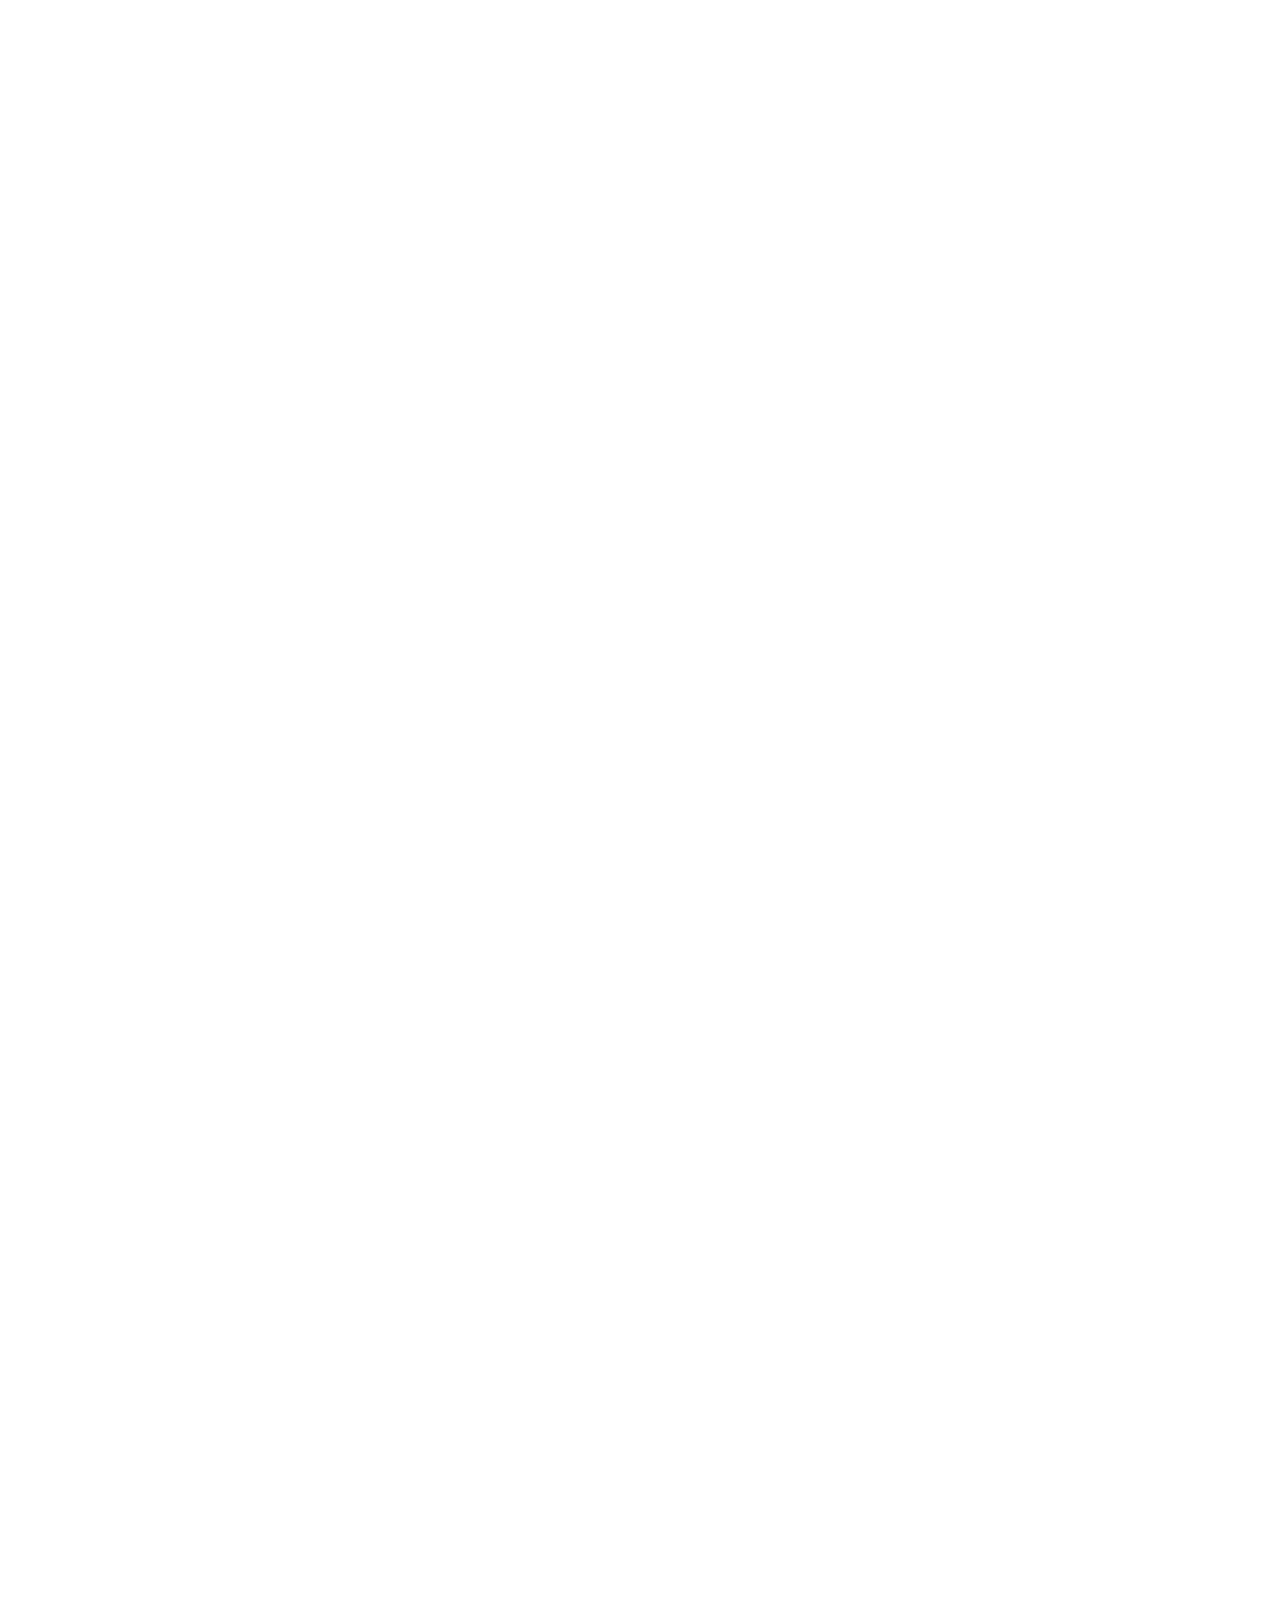
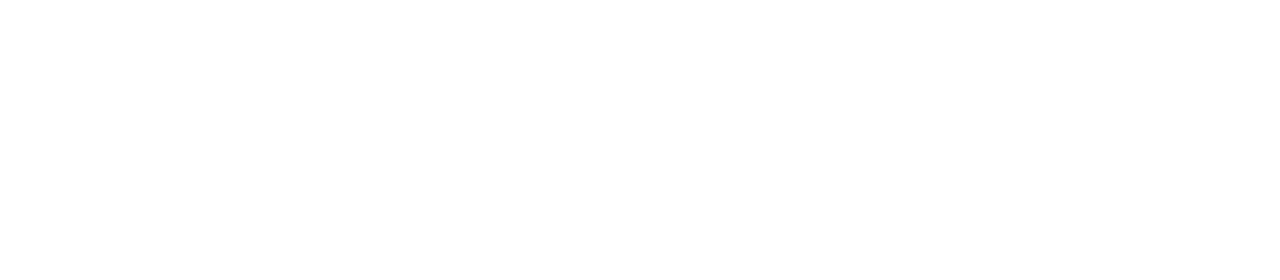
==== commit 4d9bd902: "update" ====
--- a/index.html
+++ b/index.html
@@ -58,6 +58,283 @@
             <button class="uk-offcanvas-close" type="button" uk-close></button>
             <h3 class="uk-text-bold uk-margin-remove-top">Create Your Account</h3>
             <div class=" uk-width-1-1@s ">
+                <form action="" method="POST"class="uk-form-stacked uk-width-1-1@s uk-child-width-1-1@l">
+    
+                    <div class="uk-margin">
+                        <label class="uk-form-label" for="firstname">First Name</label>
+                        <div class="uk-form-controls">
+                            <input type="text" class="uk-input" name="firstname" id="fname" oninput="firstname()" placeholder="Enter your First Name"/>
+                            <small><p id="validfname"></p></small>
+                        </div>
+                    </div>
+    
+                    <div class="uk-margin">
+                        <label class="uk-form-label" for="middlename">Middle Name</label>
+                        <div class="uk-form-controls">
+                            <input type="text" class="uk-input" name="middlename" id="mname" oninput="middlename()" placeholder="Enter your Middle Name"/>
+                            <small><p id="validmname"></p></small>
+                        </div>
+                    </div>
+
+                    <div class="uk-margin">
+                        <label class="uk-form-label" for="lastname">Last Name</label>
+                        <div class="uk-form-controls">
+                            <input type="text" class="uk-input" name="lastname" id="lname" oninput="lastname()" placeholder="Enter your Last Name"/>
+                            <small><p id="validlname"></p></small>
+                        </div>
+                    </div>
+    
+                    <div class="uk-margin">
+                        <label class="uk-form-label" for="email">Email</label>
+                        <div class="uk-form-controls">
+                            <input type="email"  class="uk-input" name="email" id="email" oninput="emailPart()" placeholder="Enter your Email"/>
+                            <small><p id="validemail"></p></small>
+                        </div>
+                    </div>
+    
+                    <div class="uk-margin">
+                        <label class="uk-form-label" for="password">Password</label>
+                        <div class="uk-form-controls">
+                            <input type="password" class="uk-input" name="password" id="pword" oninput="password()" placeholder="Enter your Password"/>
+                            <small><p id="validpassword"></p></small>
+                        </div>
+                    </div>
+    
+                    <div class="uk-margin">
+                        <label class="uk-form-label" for="passwordConfirm">Confirm Password</label>
+                        <div class="uk-form-controls">
+                            <input type="password" class="uk-input" id="pswrdConf" oninput="passWordConfirm()" placeholder="Confirm your Password"/>
+                            <small><p id="validPasswordConfirm"></p></small>
+                        </div>
+                    </div>
+                    <div class="inline">
+                        <input type="checkbox" name="terms" class="checkbox"/>
+                        <small class="tandc">By signing I agree to
+                            <a href="#">Terms and Conditions</a>
+                        </small>
+                    </div>
+                    <div class="uk-margin">
+                        <button class="uk-button uk-button-theme uk-width-1-1@s">Sign up</button>
+                    </div>
+            <div>
+                <small class="tandc">Already have an account? <a href="index">Log in</a></small>
+            </div>
+        </div>
+    </div>
+</form>
+    <!--Code for signup-->
+    
+    
+    <!--Code for login-->
+    <div id="login" uk-offcanvas="mode: reveal; overlay: true">
+        <div class="uk-offcanvas-bar">
+    
+            <button class="uk-offcanvas-close" type="button" uk-close></button>
+            <h3 class="uk-text-bold uk-margin-remove-top">Login to Your Account</h3>
+            <div class=" uk-width-1-1@s ">
+                <form action="" method="POST" class="uk-form-stacked uk-width-1-1@s uk-child-width-1-1@l">
+                    <div class="uk-margin">
+                        <label class="uk-form-label" for="email">E-mail</label>
+                        <input type="email" name="email" id="email" oninput="emailPart()" placeholder="Enter your E-mail"/>
+                        <small><p id="validemail"></p></small>
+                    </div>
+                    <div class="uk-margin">
+                        <label class="uk-form-label" for="passowrd">Password</label>
+                        <input type="text" class="uk-input" name="password" id="password" oninput="passWord()" placeholder="Enter your Password"/>
+                        <small><p id="validPassword"></p></small>
+                        </div>
+                    </div>
+                    <div class="inline">
+                        <input type="checkbox" class="checkbox"/>
+                        <small class="tandc">Remember Me
+                            <a href="#">Forgot Password?</a></small> 
+                        </div>
+                        <div class="uk-margin">
+                                <button class="uk-button uk-button-theme uk-width-1-1@s">Log In</button>
+                            </div>
+                    <div>
+                        <small class="tandc">Don't have an account? <a href="index">Sign up here</a></small>
+                    </div>
+                </form>
+            </div>
+    <!--Code for login-->
+</section>
+<!--- JAVASCRIPT VALIDATION FOR SIGNUP AND SIGNIN-->
+<script src="assets/js/app.js">
+
+function firstname(){
+    let fname = document.querySelector("#fname").value;
+                let fpattern =   /^[a-zA-Z]{2,20}$/;
+                    if(fpattern.test(String(fname).toUpperCase())  == true && !fname.length < 4   ){
+                        ftext = "Valid First Name input";
+                    } else {
+                        ftext = "Input not valid";
+                    }
+                
+                   document.getElementById("validfname").innerHTML = ftext;
+}
+
+function middleName(){
+                let mname = document.querySelector("#mname").value;
+                let fpattern =     /^[a-zA-Z]{2,20}$/;
+                    if(fpattern.test(String(mname).toUpperCase())  == true && !fname.length < 4   ){
+                        ftext = "Valid Middle Name input";
+                    } else {
+                        ftext = "Input not valid";
+                    }
+                
+                   document.getElementById("validmname").innerHTML = ftext;
+            }
+            function lastName(){
+                let lname = document.querySelector("#lname").value;
+                let fpattern =     /^[a-zA-Z]{2,20}$/;
+                    if(fpattern.test(String(lname).toUpperCase())  == true && !fname.length < 4   ){
+                        ftext = "Valid Last Name input";
+                    } else {
+                        ftext = "Input not valid";
+                    }
+                
+                   document.getElementById("validlname").innerHTML = ftext;
+            }
+            function emailPart(){
+                let email = document.querySelector("#email").value;
+                let valid = document.querySelector("#validemail");
+                let pattern = /^[a-zA-Z0-9._-]+@[a-zA-Z0-9.-]+\.[a-zA-Z]{2,15}$/;
+                    if(pattern.test(String(email).toLowerCase()) == true){
+                        text = "Valid Email input";
+                    } else {
+                        text = "Add a valid email";
+                    }
+                
+                   document.getElementById("validemail").innerHTML = text;
+                }
+                function passWord(){
+                let password = document.querySelector("#pswrd").value;
+                let tpattern =  /^(?=[^\s]*?[0-9])(?=[^\s]*?[a-zA-Z])[a-zA-Z0-9]{2,20}$/;
+              
+                    if(tpattern.test(String(password))  == true  ){
+                        ttext = "Valid Password input";
+                    } else {
+                        ttext = "Password must contain letters and numbers only (20 characters max)";
+                    }
+                
+                   document.getElementById("validPasswrd").innerHTML = ttext;
+            }
+            function passWordConfirm(){
+                let password = document.querySelector("#pswrdConf").value;
+                let passwordMain = document.querySelector("#pswrd").value;
+                let tpattern =  /^(?=[^\s]*?[0-9])(?=[^\s]*?[a-zA-Z])[a-zA-Z0-9]{2,20}$/;
+              
+                    if(tpattern.test(String(password))  == true  && (passwordMain === password) ){
+                        ttext = "Password match";
+                    } else {
+                            if(tpattern.test(String(password))  != true  && (passwordMain != password) )
+                            {
+                                ttext = "Password must contain letters and numbers only (20 characters max) and must match Password above";
+                   
+                            }
+                           else if(tpattern.test(String(password))  != true)
+                            {
+                                ttext = "Password must contain letters and numbers only (20 characters max)";
+                            }
+                            else if(passwordMain != password)
+                            {
+                                ttext = "Password Missmatch";
+                            }
+     
+                    }
+                
+                   document.getElementById("validPasswrdConfirm").innerHTML = ttext;
+            } 
+
+            function emailPart(){
+                let email = document.querySelector("#email").value;
+                let valid = document.querySelector("#validemail");
+                let pattern = /^[a-zA-Z0-9._-]+@[a-zA-Z0-9.-]+\.[a-zA-Z]{2,15}$/;
+                    if(pattern.test(String(email).toLowerCase()) == true){
+                        text = "Valid Email input";
+                    } else {
+                        text = "Add a valid email";
+                    }
+                
+                   document.getElementById("validemail").innerHTML = text;
+                }
+                function passWord(){
+                let password = document.querySelector("#pswrd").value;
+                let tpattern =  /^(?=[^\s]*?[0-9])(?=[^\s]*?[a-zA-Z])[a-zA-Z0-9]{2,20}$/;
+              
+                    if(tpattern.test(String(password))  == true  ){
+                        ttext = "Valid Password input";
+                    } else {
+                        ttext = "Password must contain letters and numbers only (20 characters max)";
+                    }
+                
+                   document.getElementById("validPasswrd").innerHTML = ttext;
+            }
+</script>
+</body>
+</html>
+
+<!doctype html>
+<html class="no-js" lang="en">
+<head>
+    <meta charset="utf-8"/>
+    <meta http-equiv="x-ua-compatible" content="ie=edge">
+    <meta name="viewport" content="width=device-width, initial-scale=1.0">
+    <title>Eurus Wallet | Welcome</title>
+    <link rel="stylesheet" href="assets/css/app.css">
+    <link href="https://fonts.googleapis.com/css?family=Open+Sans:300,400,700,800&display=swap" rel="stylesheet">
+    <link rel="favicon" href="./assets/logo.svg">
+    <link rel="apple-touch-icon" href="./assets/favicon.svg">
+    <link href="./assets/favicon.svg" rel="icon">
+    <link rel="apple-touch-icon" href="./assets/favicon.svg">
+    <link rel="apple-touch-icon" sizes="152x152" href="./assets/favicon.svg">
+    <link rel="apple-touch-icon" sizes="180x180" href="./assets/favicon.svg">
+    <link rel="apple-touch-icon" sizes="167x167" href="./assets/favicon.svg">
+    <link href="https://fonts.googleapis.com/css?family=Open+Sans:300,400&display=swap" rel="stylesheet">
+</head>
+<body>
+<!--Preloader-->
+<div id="introLoader" class="introloader">
+    <div class="loader-container">
+        <div class="spinner">
+            <img src="assets/logo.svg" alt="">
+        </div>
+    </div>
+</div>
+<div id="particles-js" class="uk-position-fixed"></div>
+<section>
+    <header>
+        <nav class="uk-flex uk-flex-between uk-padding uk-flex-middle uk-position-z-index">
+            <div>
+                <img src="./assets/logo.svg" alt="">
+            </div>
+            <div>
+                <button class="uk-button uk-button-theme-light" uk-toggle="target: #login">Login</button>
+                <button class="uk-button uk-button-theme uk-margin-medium-left" uk-toggle="target: #sign-up">Sign up</button>
+            </div>
+        </nav>    <div class="uk-flex uk-flex-wrap uk-flex-middle viewport">
+            <div class="uk-width-1-3@m uk-padding">
+                <div>
+                    <h2 class="uk-text-bold">A Simple Task</h2>
+                    <p>Ever wondered what black hole your money goes into? With Eurus Wallet, you can track your spending
+                        easily.</p>
+                    <button class="uk-button uk-button-theme">Try EurusWallet</button>
+                </div>
+            </div>
+            <div class="uk-width-2-3@m bgdiv">
+    
+            </div>
+        </div>
+    </header>
+    
+    <!--Code for signup-->
+    <div id="sign-up" uk-offcanvas="mode: reveal; overlay: true">
+        <div class="uk-offcanvas-bar">
+    
+            <button class="uk-offcanvas-close" type="button" uk-close></button>
+            <h3 class="uk-text-bold uk-margin-remove-top">Create Your Account</h3>
+            <div class=" uk-width-1-1@s ">
                 <form class="uk-form-stacked uk-width-1-1@s uk-child-width-1-1@l">
     
                     <div class="uk-margin">
@@ -70,7 +347,7 @@
                     <div class="uk-margin">
                         <label class="uk-form-label" for="uname">Username</label>
                         <div class="uk-form-controls">
-                            <input class="uk-input" id="uname" type="text" placeholder="endgame">
+                            <input class="uk-input" id="uname" type="text" placeholder="UserName">
                         </div>
                     </div>
     
@@ -84,14 +361,14 @@
                     <div class="uk-margin">
                         <label class="uk-form-label" for="pword">Password</label>
                         <div class="uk-form-controls">
-                            <input class="uk-input" id="pword" type="password" placeholder="**************">
+                            <input class="uk-input" id="pword" type="password" placeholder="********">
                         </div>
                     </div>
     
                     <div class="uk-margin">
                         <label class="uk-form-label" for="pass2">Confirm Password</label>
                         <div class="uk-form-controls">
-                            <input class="uk-input" id="pass2" type="password" placeholder="****************">
+                            <input class="uk-input" id="pass2" type="password" placeholder="********">
                         </div>
                     </div>
                     <div class="uk-margin">
@@ -115,6 +392,20 @@
             <h3 class="uk-text-bold uk-margin-remove-top">Login to Your Account</h3>
             <div class=" uk-width-1-1@s ">
                 <form class="uk-form-stacked uk-width-1-1@s uk-child-width-1-1@l">
+
+    
+                    <div class="uk-margin">
+                        <label class="uk-form-label" for="email">Email</label>
+                        <div class="uk-form-controls">
+                            <input class="uk-input" id="email" type="email" placeholder="a@b.c">
+                        </div>
+                    </div>
+    
+                    <div class="uk-margin">
+                        <label class="uk-form-label" for="pword">Password</label>
+                        <div class="uk-form-controls">
+                            <input class="uk-input" id="pword" type="password" placeholder="********">
+
                     <div class="uk-margin">
                         <label class="uk-form-label" for="euname">Username or Email</label>
                         <div class="uk-form-controls">
@@ -129,7 +420,7 @@
                         </div>
                     </div>
                     <div class="uk-margin">
-                        <button class="uk-button uk-button-theme uk-width-1-1@s">Login</button>
+                        <button class="uk-button uk-button-theme uk-width-1-1@s"> <a href="dashboard.html"></a> Login</button>
                     </div>
                 </form>
             </div>
@@ -145,3 +436,4 @@
 <script src="assets/js/app.js"></script>
 </body>
 </html>
+
--- a/assets/css/app.css
+++ b/assets/css/app.css
@@ -7797,3 +7797,55 @@
 .uk-table th {
   font-size: 20px;
   color: #000; }
+
+
+.categories-header{
+  font-weight: bold;
+  font-size: 31px;
+  float: right;
+  line-height: 42px;
+}
+
+.categories-item-container{
+  display: flex;
+  justify-content: center;
+  align-items: center;
+  height: 300px;
+  margin-top: 170px;
+}
+
+.categories-item{
+  max-width: 100%;
+  width: 300px;
+}
+
+.categories-item li{
+  border-bottom: 1px solid #929292;
+  display: flex;
+  flex-direction: row;
+  margin-bottom: 25px;
+}
+
+.categories-item li span{
+  flex: 1;
+}
+
+.categories-item ul{
+  margin: 0;
+  padding: 0;
+  list-style: none;
+}
+
+.categories-item-button{
+  color: #ffffff;
+  background-color: #41836F;
+  border-radius: 25px;
+  text-align: center;
+  margin-top: 30px;
+  padding: 10px 15px;
+  width: 100%;
+}
+
+.categories-item-button:focus {
+  outline:0;
+}
--- a/assets/css/app.css
+++ b/assets/css/app.css
@@ -7797,3 +7797,55 @@
 .uk-table th {
   font-size: 20px;
   color: #000; }
+
+
+.categories-header{
+  font-weight: bold;
+  font-size: 31px;
+  float: right;
+  line-height: 42px;
+}
+
+.categories-item-container{
+  display: flex;
+  justify-content: center;
+  align-items: center;
+  height: 300px;
+  margin-top: 170px;
+}
+
+.categories-item{
+  max-width: 100%;
+  width: 300px;
+}
+
+.categories-item li{
+  border-bottom: 1px solid #929292;
+  display: flex;
+  flex-direction: row;
+  margin-bottom: 25px;
+}
+
+.categories-item li span{
+  flex: 1;
+}
+
+.categories-item ul{
+  margin: 0;
+  padding: 0;
+  list-style: none;
+}
+
+.categories-item-button{
+  color: #ffffff;
+  background-color: #41836F;
+  border-radius: 25px;
+  text-align: center;
+  margin-top: 30px;
+  padding: 10px 15px;
+  width: 100%;
+}
+
+.categories-item-button:focus {
+  outline:0;
+}
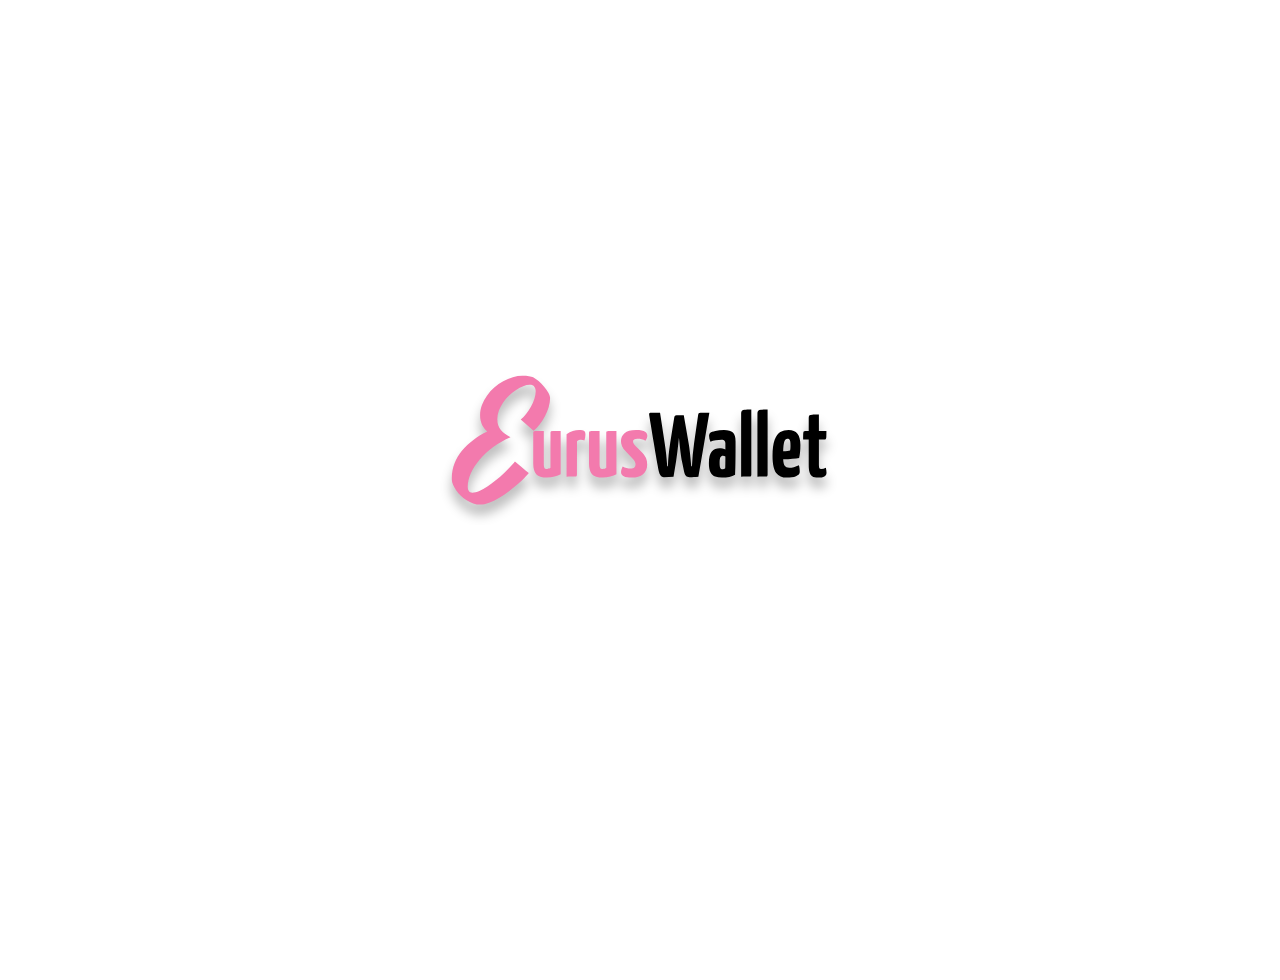
==== commit 258c621c: "remove backend code" ====
--- a/index.html
+++ b/index.html
@@ -1,439 +1,387 @@
 <!doctype html>
 <html class="no-js" lang="en">
+
 <head>
-    <meta charset="utf-8"/>
-    <meta http-equiv="x-ua-compatible" content="ie=edge">
-    <meta name="viewport" content="width=device-width, initial-scale=1.0">
-    <title>Eurus Wallet | Welcome</title>
-    <link rel="stylesheet" href="assets/css/app.css">
-    <link href="https://fonts.googleapis.com/css?family=Open+Sans:300,400,700,800&display=swap" rel="stylesheet">
-    <link rel="favicon" href="./assets/logo.svg">
-    <link rel="apple-touch-icon" href="./assets/favicon.svg">
-    <link href="./assets/favicon.svg" rel="icon">
-    <link rel="apple-touch-icon" href="./assets/favicon.svg">
-    <link rel="apple-touch-icon" sizes="152x152" href="./assets/favicon.svg">
-    <link rel="apple-touch-icon" sizes="180x180" href="./assets/favicon.svg">
-    <link rel="apple-touch-icon" sizes="167x167" href="./assets/favicon.svg">
-    <link href="https://fonts.googleapis.com/css?family=Open+Sans:300,400&display=swap" rel="stylesheet">
+	<meta charset="utf-8" />
+	<meta http-equiv="x-ua-compatible" content="ie=edge">
+	<meta name="viewport" content="width=device-width, initial-scale=1.0">
+	<title>Eurus Wallet | Welcome</title>
+	<link rel="stylesheet" href="assets/css/app.css">
+	<link href="https://fonts.googleapis.com/css?family=Open+Sans:300,400,700,800&display=swap" rel="stylesheet">
+	<link rel="favicon" href="./assets/images/logo.svg">
+	<link rel="apple-touch-icon" href="./assets/images/favicon.svg">
+	<link href="./assets/images/favicon.svg" rel="icon">
+	<link rel="apple-touch-icon" href="./assets/images/favicon.svg">
+	<link rel="apple-touch-icon" sizes="152x152" href="./assets/images/favicon.svg">
+	<link rel="apple-touch-icon" sizes="180x180" href="./assets/images/favicon.svg">
+	<link rel="apple-touch-icon" sizes="167x167" href="./assets/images/favicon.svg">
+	<link href="https://fonts.googleapis.com/css?family=Open+Sans:300,400&display=swap" rel="stylesheet">
 </head>
+
 <body>
-<!--Preloader-->
-<div id="introLoader" class="introloader">
-    <div class="loader-container">
-        <div class="spinner">
-            <img src="assets/logo.svg" alt="">
-        </div>
-    </div>
-</div>
-<div id="particles-js" class="uk-position-fixed"></div>
-<section>
-    <header>
-        <nav class="uk-flex uk-flex-between uk-padding uk-flex-middle uk-position-z-index">
-            <div>
-                <img src="./assets/logo.svg" alt="">
-            </div>
-            <div>
-                <button class="uk-button uk-button-theme-light" uk-toggle="target: #login">Login</button>
-                <button class="uk-button uk-button-theme uk-margin-medium-left" uk-toggle="target: #sign-up">Sign up</button>
-            </div>
-        </nav>    <div class="uk-flex uk-flex-wrap uk-flex-middle viewport">
-            <div class="uk-width-1-3@m uk-padding">
-                <div>
-                    <h2 class="uk-text-bold">A Simple Task</h2>
-                    <p>Ever wondered what black hole your money goes into? With Eurus Wallet, you can track your spending
-                        easily.</p>
-                    <button class="uk-button uk-button-theme">Try EurusWallet</button>
-                </div>
-            </div>
-            <div class="uk-width-2-3@m bgdiv">
-    
-            </div>
-        </div>
-    </header>
-    
-    <!--Code for signup-->
-    <div id="sign-up" uk-offcanvas="mode: reveal; overlay: true">
-        <div class="uk-offcanvas-bar">
-    
-            <button class="uk-offcanvas-close" type="button" uk-close></button>
-            <h3 class="uk-text-bold uk-margin-remove-top">Create Your Account</h3>
-            <div class=" uk-width-1-1@s ">
-                <form action="" method="POST"class="uk-form-stacked uk-width-1-1@s uk-child-width-1-1@l">
-    
-                    <div class="uk-margin">
-                        <label class="uk-form-label" for="firstname">First Name</label>
-                        <div class="uk-form-controls">
-                            <input type="text" class="uk-input" name="firstname" id="fname" oninput="firstname()" placeholder="Enter your First Name"/>
-                            <small><p id="validfname"></p></small>
-                        </div>
-                    </div>
-    
-                    <div class="uk-margin">
-                        <label class="uk-form-label" for="middlename">Middle Name</label>
-                        <div class="uk-form-controls">
-                            <input type="text" class="uk-input" name="middlename" id="mname" oninput="middlename()" placeholder="Enter your Middle Name"/>
-                            <small><p id="validmname"></p></small>
-                        </div>
-                    </div>
-
-                    <div class="uk-margin">
-                        <label class="uk-form-label" for="lastname">Last Name</label>
-                        <div class="uk-form-controls">
-                            <input type="text" class="uk-input" name="lastname" id="lname" oninput="lastname()" placeholder="Enter your Last Name"/>
-                            <small><p id="validlname"></p></small>
-                        </div>
-                    </div>
-    
-                    <div class="uk-margin">
-                        <label class="uk-form-label" for="email">Email</label>
-                        <div class="uk-form-controls">
-                            <input type="email"  class="uk-input" name="email" id="email" oninput="emailPart()" placeholder="Enter your Email"/>
-                            <small><p id="validemail"></p></small>
-                        </div>
-                    </div>
-    
-                    <div class="uk-margin">
-                        <label class="uk-form-label" for="password">Password</label>
-                        <div class="uk-form-controls">
-                            <input type="password" class="uk-input" name="password" id="pword" oninput="password()" placeholder="Enter your Password"/>
-                            <small><p id="validpassword"></p></small>
-                        </div>
-                    </div>
-    
-                    <div class="uk-margin">
-                        <label class="uk-form-label" for="passwordConfirm">Confirm Password</label>
-                        <div class="uk-form-controls">
-                            <input type="password" class="uk-input" id="pswrdConf" oninput="passWordConfirm()" placeholder="Confirm your Password"/>
-                            <small><p id="validPasswordConfirm"></p></small>
-                        </div>
-                    </div>
-                    <div class="inline">
-                        <input type="checkbox" name="terms" class="checkbox"/>
-                        <small class="tandc">By signing I agree to
-                            <a href="#">Terms and Conditions</a>
-                        </small>
-                    </div>
-                    <div class="uk-margin">
-                        <button class="uk-button uk-button-theme uk-width-1-1@s">Sign up</button>
-                    </div>
-            <div>
-                <small class="tandc">Already have an account? <a href="index">Log in</a></small>
-            </div>
-        </div>
-    </div>
-</form>
-    <!--Code for signup-->
-    
-    
-    <!--Code for login-->
-    <div id="login" uk-offcanvas="mode: reveal; overlay: true">
-        <div class="uk-offcanvas-bar">
-    
-            <button class="uk-offcanvas-close" type="button" uk-close></button>
-            <h3 class="uk-text-bold uk-margin-remove-top">Login to Your Account</h3>
-            <div class=" uk-width-1-1@s ">
-                <form action="" method="POST" class="uk-form-stacked uk-width-1-1@s uk-child-width-1-1@l">
-                    <div class="uk-margin">
-                        <label class="uk-form-label" for="email">E-mail</label>
-                        <input type="email" name="email" id="email" oninput="emailPart()" placeholder="Enter your E-mail"/>
-                        <small><p id="validemail"></p></small>
-                    </div>
-                    <div class="uk-margin">
-                        <label class="uk-form-label" for="passowrd">Password</label>
-                        <input type="text" class="uk-input" name="password" id="password" oninput="passWord()" placeholder="Enter your Password"/>
-                        <small><p id="validPassword"></p></small>
-                        </div>
-                    </div>
-                    <div class="inline">
-                        <input type="checkbox" class="checkbox"/>
-                        <small class="tandc">Remember Me
-                            <a href="#">Forgot Password?</a></small> 
-                        </div>
-                        <div class="uk-margin">
-                                <button class="uk-button uk-button-theme uk-width-1-1@s">Log In</button>
-                            </div>
-                    <div>
-                        <small class="tandc">Don't have an account? <a href="index">Sign up here</a></small>
-                    </div>
-                </form>
-            </div>
-    <!--Code for login-->
-</section>
-<!--- JAVASCRIPT VALIDATION FOR SIGNUP AND SIGNIN-->
-<script src="assets/js/app.js">
-
-function firstname(){
-    let fname = document.querySelector("#fname").value;
-                let fpattern =   /^[a-zA-Z]{2,20}$/;
-                    if(fpattern.test(String(fname).toUpperCase())  == true && !fname.length < 4   ){
-                        ftext = "Valid First Name input";
-                    } else {
-                        ftext = "Input not valid";
-                    }
-                
-                   document.getElementById("validfname").innerHTML = ftext;
-}
-
-function middleName(){
-                let mname = document.querySelector("#mname").value;
-                let fpattern =     /^[a-zA-Z]{2,20}$/;
-                    if(fpattern.test(String(mname).toUpperCase())  == true && !fname.length < 4   ){
-                        ftext = "Valid Middle Name input";
-                    } else {
-                        ftext = "Input not valid";
-                    }
-                
-                   document.getElementById("validmname").innerHTML = ftext;
-            }
-            function lastName(){
-                let lname = document.querySelector("#lname").value;
-                let fpattern =     /^[a-zA-Z]{2,20}$/;
-                    if(fpattern.test(String(lname).toUpperCase())  == true && !fname.length < 4   ){
-                        ftext = "Valid Last Name input";
-                    } else {
-                        ftext = "Input not valid";
-                    }
-                
-                   document.getElementById("validlname").innerHTML = ftext;
-            }
-            function emailPart(){
-                let email = document.querySelector("#email").value;
-                let valid = document.querySelector("#validemail");
-                let pattern = /^[a-zA-Z0-9._-]+@[a-zA-Z0-9.-]+\.[a-zA-Z]{2,15}$/;
-                    if(pattern.test(String(email).toLowerCase()) == true){
-                        text = "Valid Email input";
-                    } else {
-                        text = "Add a valid email";
-                    }
-                
-                   document.getElementById("validemail").innerHTML = text;
-                }
-                function passWord(){
-                let password = document.querySelector("#pswrd").value;
-                let tpattern =  /^(?=[^\s]*?[0-9])(?=[^\s]*?[a-zA-Z])[a-zA-Z0-9]{2,20}$/;
-              
-                    if(tpattern.test(String(password))  == true  ){
-                        ttext = "Valid Password input";
-                    } else {
-                        ttext = "Password must contain letters and numbers only (20 characters max)";
-                    }
-                
-                   document.getElementById("validPasswrd").innerHTML = ttext;
-            }
-            function passWordConfirm(){
-                let password = document.querySelector("#pswrdConf").value;
-                let passwordMain = document.querySelector("#pswrd").value;
-                let tpattern =  /^(?=[^\s]*?[0-9])(?=[^\s]*?[a-zA-Z])[a-zA-Z0-9]{2,20}$/;
-              
-                    if(tpattern.test(String(password))  == true  && (passwordMain === password) ){
-                        ttext = "Password match";
-                    } else {
-                            if(tpattern.test(String(password))  != true  && (passwordMain != password) )
-                            {
-                                ttext = "Password must contain letters and numbers only (20 characters max) and must match Password above";
-                   
-                            }
-                           else if(tpattern.test(String(password))  != true)
-                            {
-                                ttext = "Password must contain letters and numbers only (20 characters max)";
-                            }
-                            else if(passwordMain != password)
-                            {
-                                ttext = "Password Missmatch";
-                            }
-     
-                    }
-                
-                   document.getElementById("validPasswrdConfirm").innerHTML = ttext;
-            } 
-
-            function emailPart(){
-                let email = document.querySelector("#email").value;
-                let valid = document.querySelector("#validemail");
-                let pattern = /^[a-zA-Z0-9._-]+@[a-zA-Z0-9.-]+\.[a-zA-Z]{2,15}$/;
-                    if(pattern.test(String(email).toLowerCase()) == true){
-                        text = "Valid Email input";
-                    } else {
-                        text = "Add a valid email";
-                    }
-                
-                   document.getElementById("validemail").innerHTML = text;
-                }
-                function passWord(){
-                let password = document.querySelector("#pswrd").value;
-                let tpattern =  /^(?=[^\s]*?[0-9])(?=[^\s]*?[a-zA-Z])[a-zA-Z0-9]{2,20}$/;
-              
-                    if(tpattern.test(String(password))  == true  ){
-                        ttext = "Valid Password input";
-                    } else {
-                        ttext = "Password must contain letters and numbers only (20 characters max)";
-                    }
-                
-                   document.getElementById("validPasswrd").innerHTML = ttext;
-            }
-</script>
+	<!--Preloader-->
+	<div id="introLoader" class="introloader">
+		<div class="loader-container">
+			<div class="spinner">
+				<img src="assets/images/logo.svg" alt="">
+			</div>
+		</div>
+	</div>
+	<div id="particles-js" class="uk-position-fixed"></div>
+	<section>
+		<header>
+			<nav class="uk-flex uk-flex-between uk-padding uk-flex-middle uk-position-z-index">
+				<div>
+					<img src="./assets/images/logo.svg" alt="">
+				</div>
+				<div>
+
+
+					<!----- START PHP CODE ----->
+
+
+
+
+					<!----- END PHP CODE ----->
+
+
+					<!----- START PHP CODE FOR SIGNUP DEVELOPED BY MOFEHINTOLU-MUMUNI ----->
+
+
+					<!----- END PHP CODE ----->
+
+
+					<!--- ALERTS --->
+					<h4><i style="color: #44E615; text-align: center; background-color: #EAF9EA;"><strong
+								id="success"></strong></i></h4>
+					<h4><i style="color: #1BCEDA; text-align: center; background-color: #EAF9EA;"><strong id="info"></strong></i>
+					</h4>
+					<h4><i style="color: #DA381B; text-align: center; background-color: #EAF9EA;"><strong
+								id="email-error"></strong></i></h4>
+					<h4><i style="color: #DA381B; text-align: center; background-color: #EAF9EA;"><strong
+								id="password-error"></strong></i></h4>
+					<h4><i style="color: #DA381B; text-align: center; background-color: #EAF9EA;"><strong
+								id="failure"></strong></i></h4>
+					<!--- ALERTS --->
+				</div>
+				<div>
+					<button class="uk-button uk-button-theme-light" uk-toggle="target: #login">Login</button>
+					<!---<button class="uk-button uk-button-theme uk-margin-medium-left" uk-toggle="target: #sign-up">Sign up</button>  --->
+				</div>
+			</nav>
+			<div class="uk-flex uk-flex-wrap uk-flex-middle viewport">
+				<div class="uk-width-1-3@m uk-padding">
+					<div>
+						<h2 class="uk-text-bold">A Simple Task</h2>
+						<p>Ever wondered what black hole your money goes into? With Eurus Wallet, you can track your
+							spending
+							easily.</p>
+						<button class="uk-button uk-button-theme">Try EurusWallet</button>
+					</div>
+				</div>
+				<div class="uk-width-2-3@m bgdiv">
+
+				</div>
+			</div>
+		</header>
+
+		<!--Code for signup-->
+		<div id="sign-up" uk-offcanvas="mode: reveal; overlay: true">
+			<div class="uk-offcanvas-bar">
+
+				<button class="uk-offcanvas-close" type="button" uk-close></button>
+				<h3 class="uk-text-bold uk-margin-remove-top">Create Your Account</h3>
+				<div class=" uk-width-1-1@s ">
+					<form class="uk-form-stacked uk-width-1-1@s uk-child-width-1-1@l" action="" method="POST">
+
+						<div class="uk-margin">
+							<label class="uk-form-label" for="firstname">First Name</label>
+							<div class="uk-form-controls">
+								<input type="text" class="uk-input" style="color: black;" name="firstname" id="fname"
+									oninput="firstName()" placeholder="Enter your First Name" />
+								<small style="color: black;">
+									<p id="validfname"></p>
+								</small>
+							</div>
+						</div>
+
+
+
+
+						<div class="uk-margin">
+							<label class="uk-form-label" for="middlename">Middle Name: </label>
+							<div class="uk-form-controls">
+								<input type="text" class="uk-input" style="color: black;" name="middlename" id="mname"
+									oninput="middleName()" placeholder="Enter your Middle Name" />
+								<small style="color: black;">
+									<p id="validmname"></p>
+								</small>
+							</div>
+						</div>
+
+
+
+						<div class="uk-margin">
+							<label class="uk-form-label" for="lastname">Last Name: </label>
+							<div class="uk-form-controls">
+								<input type="text" class="uk-input" style="color: black;" name="lastname" id="lname"
+									oninput="lastName()" placeholder="Enter your Last Name" />
+								<small style="color: black;">
+									<p id="validlname"></p>
+								</small>
+							</div>
+						</div>
+
+
+
+						<div class="uk-margin">
+							<label class="uk-form-label" for="email">E-mail: </label>
+							<div class="uk-form-controls">
+								<input type="email" class="uk-input" style="color: black;" name="email" id="email" oninput="emailPart()"
+									placeholder="Enter your E-mail" />
+								<small style="color: black;">
+									<p id="validemail"></p>
+								</small>
+							</div>
+						</div>
+
+
+
+						<div class="uk-margin">
+							<label class="uk-form-label" for="password">Password: </label>
+							<div class="uk-form-controls">
+								<input type="password" class="uk-input" style="color: black;" name="password" id="pswrd"
+									oninput="passWord()" placeholder="Enter your Password" />
+								<small style="color: black;">
+									<p id="validPasswrd"></p>
+								</small>
+							</div>
+						</div>
+
+
+
+
+
+						<div class="uk-margin">
+							<label class="uk-form-label" for="passwordConfirm">Confirm Password: </label>
+							<div class="uk-form-controls">
+								<input type="password" class="uk-input" style="color: black;" name="passwordConfirm" id="pswrdConf"
+									oninput="passWordConfirm()" placeholder="Confirm your Password" />
+								<small style="color: black;">
+									<p id="validPasswrdConfirm"></p>
+								</small>
+							</div>
+						</div>
+
+						<div class="inline">
+							<input type="checkbox" name="terms" class="checkbox" />
+							<small class="tandc" style="color: black;">By signing I agree to
+								<a href="#">Terms and Conditions</a></small>
+						</div>
+
+
+						<div class="uk-margin">
+							<button class="uk-button uk-button-theme uk-width-1-1@s" name="user_signup">Sign up</button>
+						</div>
+					</form>
+				</div>
+				<div>
+					<h4 class="uk-text-bold uk-margin-remove-bottom">Already have an account? <a href="#"
+							uk-toggle="target: #login">Login</a></h4>
+				</div>
+			</div>
+		</div>
+		<!--Code for signup Updated by Mofehintolu Mumuni-->
+
+
+		<!--Code for login-->
+		<div id="login" uk-offcanvas="mode: reveal; overlay: true">
+			<div class="uk-offcanvas-bar">
+
+				<button class="uk-offcanvas-close" type="button" uk-close></button>
+				<h3 class="uk-text-bold uk-margin-remove-top">Login to Your Account</h3>
+				<div class=" uk-width-1-1@s ">
+					<form class="uk-form-stacked uk-width-1-1@s uk-child-width-1-1@l" action="" method="Post">
+
+
+						<div class="uk-margin">
+							<label class="uk-form-label" for="emailLogin">E-mail: </label>
+							<div class="uk-form-controls">
+								<input type="email" class="uk-input" style="color: black;" name="emailLogin" id="emailLogin"
+									oninput="emailPartLogin()" placeholder="Enter your E-mail" />
+								<small style="color: black;">
+									<p id="validemailLogin"></p>
+								</small>
+							</div>
+						</div>
+
+
+
+						<div class="uk-margin">
+							<label class="uk-form-label" for="passwordLogin">Password: </label>
+							<div class="uk-form-controls">
+								<input type="password" class="uk-input" style="color: black;" name="passwordLogin" id="pswrdLogin"
+									oninput="passWordLogin()" placeholder="Enter your Password" />
+								<small style="color: black;">
+									<p id="validPasswrdLogin"></p>
+								</small>
+							</div>
+						</div>
+
+						<div class="uk-margin">
+							<button class="uk-button uk-button-theme uk-width-1-1@s" name="user_login">Login</button>
+						</div>
+					</form>
+				</div>
+				<div>
+					<h4 class="uk-text-bold uk-margin-remove-bottom">Don’t have an account? <a href="#"
+							uk-toggle="target: #sign-up">Sign up</a></h4>
+				</div>
+			</div>
+		</div>
+		<!--Code for login-->
+	</section>
+
+	<script src="assets/js/app.js"></script>
+	<script src="assets/js/backend_alert_controls.js"></script>
+
+	<script>
+		/////////////////signup  validation code developed by Mofehintolu-mumuni  ////////////
+
+		function firstName() {
+			let fname = document.querySelector("#fname").value;
+			let fpattern = /^[a-zA-Z]{2,20}$/;
+
+			if (fpattern.test(String(fname).toUpperCase()) == true && !fname.length < 4) {
+				ftext = "Valid First Name input";
+			} else {
+				ftext = "Input not valid";
+			}
+
+			document.getElementById("validfname").innerHTML = ftext;
+
+		}
+
+		function middleName() {
+			let mname = document.querySelector("#mname").value;
+			let fpattern = /^[a-zA-Z]{2,20}$/;
+
+			if (fpattern.test(String(mname).toUpperCase()) == true && !fname.length < 4) {
+				ftext = "Valid Middle Name input";
+			} else {
+				ftext = "Input not valid";
+			}
+
+			document.getElementById("validmname").innerHTML = ftext;
+
+		}
+
+		function lastName() {
+			let lname = document.querySelector("#lname").value;
+			let fpattern = /^[a-zA-Z]{2,20}$/;
+
+			if (fpattern.test(String(lname).toUpperCase()) == true && !fname.length < 4) {
+				ftext = "Valid Last Name input";
+			} else {
+				ftext = "Input not valid";
+			}
+
+			document.getElementById("validlname").innerHTML = ftext;
+
+		}
+
+		function emailPart() {
+			let email = document.querySelector("#email").value;
+			let valid = document.querySelector("#validemail");
+			let pattern = /^[a-zA-Z0-9._-]+@[a-zA-Z0-9.-]+\.[a-zA-Z]{2,15}$/;
+
+			if (pattern.test(String(email).toLowerCase()) == true) {
+				text = "Valid Email input";
+			} else {
+				text = "Add a valid email";
+			}
+
+			document.getElementById("validemail").innerHTML = text;
+		}
+
+		function passWord() {
+			let password = document.querySelector("#pswrd").value;
+			let tpattern = /^(?=[^\s]*?[0-9])(?=[^\s]*?[a-zA-Z])[a-zA-Z0-9]{2,20}$/;
+
+
+			if (tpattern.test(String(password)) == true) {
+				ttext = "Valid Password input";
+			} else {
+				ttext = "Password must contain letters and numbers only (20 characters max)";
+			}
+
+			document.getElementById("validPasswrd").innerHTML = ttext;
+
+		}
+
+		function passWordConfirm() {
+			let password = document.querySelector("#pswrdConf").value;
+			let passwordMain = document.querySelector("#pswrd").value;
+			let tpattern = /^(?=[^\s]*?[0-9])(?=[^\s]*?[a-zA-Z])[a-zA-Z0-9]{2,20}$/;
+
+
+			if (tpattern.test(String(password)) == true && (passwordMain === password)) {
+				ttext = "Password match";
+			} else {
+				if (tpattern.test(String(password)) != true && (passwordMain != password)) {
+					ttext = "Password must contain letters and numbers only (20 characters max) and must match Password above";
+
+				}
+				else if (tpattern.test(String(password)) != true) {
+					ttext = "Password must contain letters and numbers only (20 characters max)";
+				}
+				else if (passwordMain != password) {
+					ttext = "Password Missmatch";
+				}
+
+			}
+
+			document.getElementById("validPasswrdConfirm").innerHTML = ttext;
+
+		}
+
+
+
+		/////////////////Login in validation code developed by Mofehintolu-mumuni  ////////////
+
+
+
+		function emailPartLogin() {
+			let emailLogin = document.querySelector("#emailLogin").value;
+			let valid = document.querySelector("#validemailLogin");
+			let pattern = /^[a-zA-Z0-9._-]+@[a-zA-Z0-9.-]+\.[a-zA-Z]{2,15}$/;
+
+			if (pattern.test(String(emailLogin).toLowerCase()) == true) {
+				text = "Valid Email input";
+			} else {
+				text = "Add a valid email";
+			}
+
+			document.getElementById("validemailLogin").innerHTML = text;
+		}
+
+		function passWordLogin() {
+			let password = document.querySelector("#pswrdLogin").value;
+			let tpattern = /^(?=[^\s]*?[0-9])(?=[^\s]*?[a-zA-Z])[a-zA-Z0-9]{2,20}$/;
+
+
+			if (tpattern.test(String(password)) == true) {
+				ttext = "Valid Password input";
+			} else {
+				ttext = "Password must contain letters and numbers only (20 characters max)";
+			}
+
+			document.getElementById("validPasswrdLogin").innerHTML = ttext;
+
+		}
+
+	</script>
+
 </body>
-</html>
-
-<!doctype html>
-<html class="no-js" lang="en">
-<head>
-    <meta charset="utf-8"/>
-    <meta http-equiv="x-ua-compatible" content="ie=edge">
-    <meta name="viewport" content="width=device-width, initial-scale=1.0">
-    <title>Eurus Wallet | Welcome</title>
-    <link rel="stylesheet" href="assets/css/app.css">
-    <link href="https://fonts.googleapis.com/css?family=Open+Sans:300,400,700,800&display=swap" rel="stylesheet">
-    <link rel="favicon" href="./assets/logo.svg">
-    <link rel="apple-touch-icon" href="./assets/favicon.svg">
-    <link href="./assets/favicon.svg" rel="icon">
-    <link rel="apple-touch-icon" href="./assets/favicon.svg">
-    <link rel="apple-touch-icon" sizes="152x152" href="./assets/favicon.svg">
-    <link rel="apple-touch-icon" sizes="180x180" href="./assets/favicon.svg">
-    <link rel="apple-touch-icon" sizes="167x167" href="./assets/favicon.svg">
-    <link href="https://fonts.googleapis.com/css?family=Open+Sans:300,400&display=swap" rel="stylesheet">
-</head>
-<body>
-<!--Preloader-->
-<div id="introLoader" class="introloader">
-    <div class="loader-container">
-        <div class="spinner">
-            <img src="assets/logo.svg" alt="">
-        </div>
-    </div>
-</div>
-<div id="particles-js" class="uk-position-fixed"></div>
-<section>
-    <header>
-        <nav class="uk-flex uk-flex-between uk-padding uk-flex-middle uk-position-z-index">
-            <div>
-                <img src="./assets/logo.svg" alt="">
-            </div>
-            <div>
-                <button class="uk-button uk-button-theme-light" uk-toggle="target: #login">Login</button>
-                <button class="uk-button uk-button-theme uk-margin-medium-left" uk-toggle="target: #sign-up">Sign up</button>
-            </div>
-        </nav>    <div class="uk-flex uk-flex-wrap uk-flex-middle viewport">
-            <div class="uk-width-1-3@m uk-padding">
-                <div>
-                    <h2 class="uk-text-bold">A Simple Task</h2>
-                    <p>Ever wondered what black hole your money goes into? With Eurus Wallet, you can track your spending
-                        easily.</p>
-                    <button class="uk-button uk-button-theme">Try EurusWallet</button>
-                </div>
-            </div>
-            <div class="uk-width-2-3@m bgdiv">
-    
-            </div>
-        </div>
-    </header>
-    
-    <!--Code for signup-->
-    <div id="sign-up" uk-offcanvas="mode: reveal; overlay: true">
-        <div class="uk-offcanvas-bar">
-    
-            <button class="uk-offcanvas-close" type="button" uk-close></button>
-            <h3 class="uk-text-bold uk-margin-remove-top">Create Your Account</h3>
-            <div class=" uk-width-1-1@s ">
-                <form class="uk-form-stacked uk-width-1-1@s uk-child-width-1-1@l">
-    
-                    <div class="uk-margin">
-                        <label class="uk-form-label" for="fname">Full Name</label>
-                        <div class="uk-form-controls">
-                            <input class="uk-input" id="fname" type="text" placeholder="John Wick">
-                        </div>
-                    </div>
-    
-                    <div class="uk-margin">
-                        <label class="uk-form-label" for="uname">Username</label>
-                        <div class="uk-form-controls">
-                            <input class="uk-input" id="uname" type="text" placeholder="UserName">
-                        </div>
-                    </div>
-    
-                    <div class="uk-margin">
-                        <label class="uk-form-label" for="email">Email</label>
-                        <div class="uk-form-controls">
-                            <input class="uk-input" id="email" type="email" placeholder="a@b.c">
-                        </div>
-                    </div>
-    
-                    <div class="uk-margin">
-                        <label class="uk-form-label" for="pword">Password</label>
-                        <div class="uk-form-controls">
-                            <input class="uk-input" id="pword" type="password" placeholder="********">
-                        </div>
-                    </div>
-    
-                    <div class="uk-margin">
-                        <label class="uk-form-label" for="pass2">Confirm Password</label>
-                        <div class="uk-form-controls">
-                            <input class="uk-input" id="pass2" type="password" placeholder="********">
-                        </div>
-                    </div>
-                    <div class="uk-margin">
-                        <button class="uk-button uk-button-theme uk-width-1-1@s">Sign up</button>
-                    </div>
-                </form>
-            </div>
-            <div>
-                <h4 class="uk-text-bold uk-margin-remove-bottom">Already have an account? <a href="#" uk-toggle="target: #login">Login</a></h4>
-            </div>
-        </div>
-    </div>
-    <!--Code for signup-->
-    
-    
-    <!--Code for login-->
-    <div id="login" uk-offcanvas="mode: reveal; overlay: true">
-        <div class="uk-offcanvas-bar">
-            <button class="uk-offcanvas-close" type="button" uk-close></button>
-            <!--@pennywise-->
-            <h3 class="uk-text-bold uk-margin-remove-top">Login to Your Account</h3>
-            <div class=" uk-width-1-1@s ">
-                <form class="uk-form-stacked uk-width-1-1@s uk-child-width-1-1@l">
-
-    
-                    <div class="uk-margin">
-                        <label class="uk-form-label" for="email">Email</label>
-                        <div class="uk-form-controls">
-                            <input class="uk-input" id="email" type="email" placeholder="a@b.c">
-                        </div>
-                    </div>
-    
-                    <div class="uk-margin">
-                        <label class="uk-form-label" for="pword">Password</label>
-                        <div class="uk-form-controls">
-                            <input class="uk-input" id="pword" type="password" placeholder="********">
-
-                    <div class="uk-margin">
-                        <label class="uk-form-label" for="euname">Username or Email</label>
-                        <div class="uk-form-controls">
-                            <input class="uk-input" id="euname" type="text" placeholder="endgame">
-                        </div>
-                    </div>
-    
-                    <div class="uk-margin">
-                        <label class="uk-form-label" for="password">Password</label>
-                        <div class="uk-form-controls">
-                            <input class="uk-input" id="password" type="password" placeholder="**************">
-                        </div>
-                    </div>
-                    <div class="uk-margin">
-                        <button class="uk-button uk-button-theme uk-width-1-1@s"> <a href="dashboard.html"></a> Login</button>
-                    </div>
-                </form>
-            </div>
-            <div>
-                <h4 class="uk-text-bold uk-margin-remove-bottom">Don’t have an account? <a href="#" uk-toggle="target: #sign-up">Sign up</a></h4>
-            </div>
-            <!--@pennywise-->
-        </div>
-    </div>
-    <!--Code for login-->
-</section>
-
-<script src="assets/js/app.js"></script>
-</body>
-</html>
-
+
+</html>